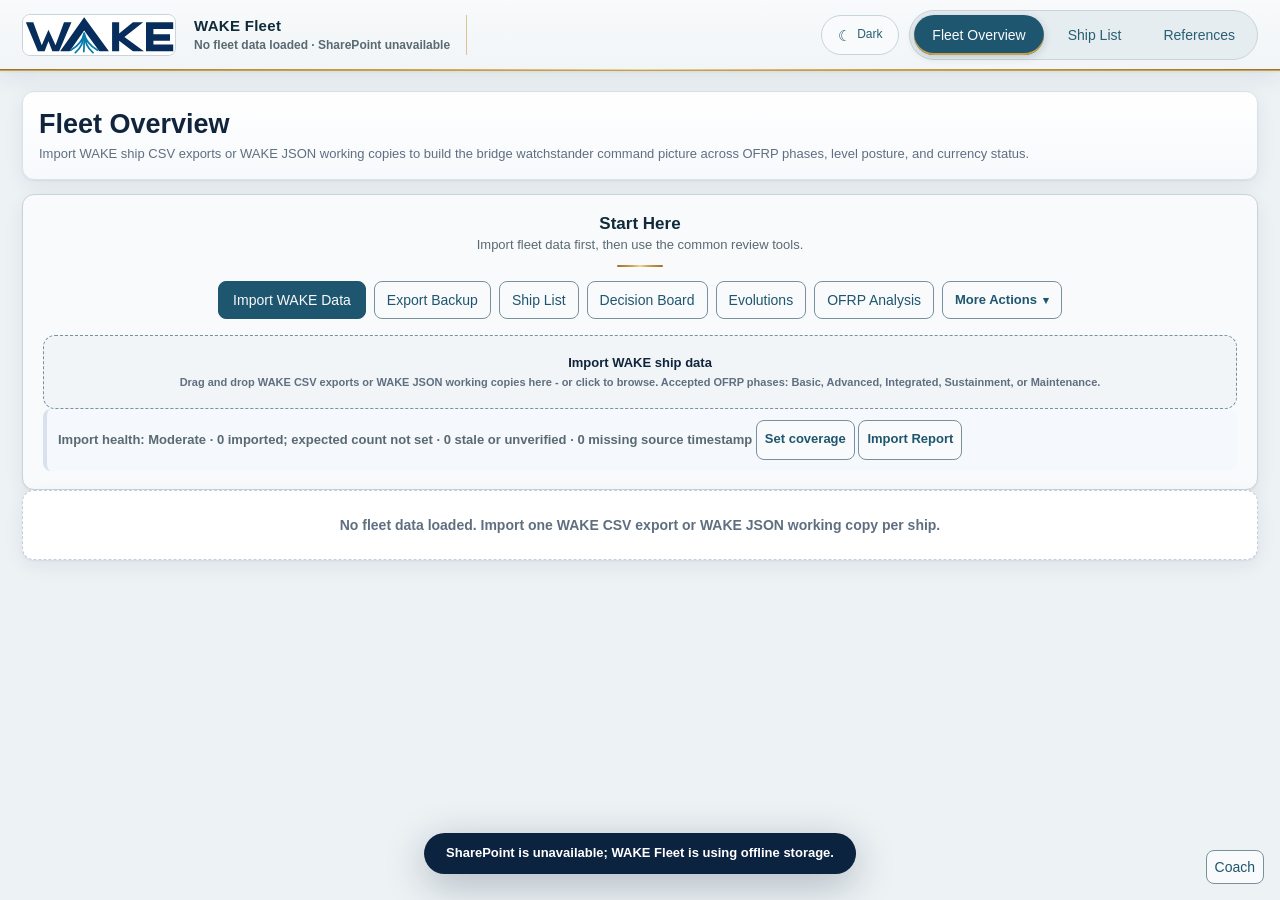
==== WAKE FLEET - Only Secure in FS Sharepoint-current.html @ c12f18a3 "Fix Fleet WAKE hours and SharePoint sync" ====
<!--WFC-MANIFEST:eyJ2ZXJzaW9uIjoxLCJwcm9qZWN0IjoiV0FLRSBGTEVFVCIsImdlbmVyYXRlZCI6IjIwMjYtMDctMjdUMTQ6NDg6MzguNTc1WiIsImluZGV4IjoiaW5kZXguaHRtbCIsImZpbGVzIjpbXX0=-->
<!-- Codex handoff save: 2026-07-27T16:16:59-04:00 -->
<!DOCTYPE html>
<html lang="en">
<head>
<meta charset="utf-8">
<meta name="viewport" content="width=device-width, initial-scale=1">
<title>WAKE Fleet Staff App</title>
<style>
:root {
  --navy:#003366;
  --navy-2:#0f3654;
  --sky:#e6f2ff;
  --line:#d8e2ec;
  --panel:#ffffff;
  --page:#f4f6f9;
  --text:#172033;
  --muted:#607086;
  --good:#2e7d32;
  --warn:#f9a825;
  --bad:#c62828;
  --blue:#2563eb;
  --teal:#0f766e;
  --orange:#ea580c;
  --purple:#6d28d9;
}
* { box-sizing:border-box; }
body {
  margin:0;
  min-height:100vh;
  font-family:"Segoe UI", Tahoma, Arial, sans-serif;
  background:var(--page);
  color:var(--text);
}
button, input, select { font:inherit; }
.app-shell { min-height:100vh; display:flex; flex-direction:column; }
.command-header {
  position:sticky;
  top:0;
  z-index:900;
  display:grid;
  grid-template-columns:auto minmax(320px,1fr) auto auto;
  gap:12px;
  align-items:center;
  padding:10px 14px;
  background:#fff;
  border-bottom:1px solid var(--line);
  box-shadow:0 4px 18px rgba(15,54,84,.08);
}
.header-brand {
  display:flex;
  align-items:center;
  gap:10px;
  min-width:210px;
}
.header-brand img { width:58px; height:58px; object-fit:contain; display:block; }
.header-brand h1 { margin:0; color:var(--navy-2); font-size:21px; letter-spacing:0; line-height:1; }
.header-brand p { margin:4px 0 0; color:#315b73; font-size:11px; font-weight:850; text-transform:uppercase; white-space:nowrap; }
.import-zone {
  margin:0;
  padding:9px 12px;
  border:2px dashed #78acc9;
  border-radius:8px;
  background:#f8fcff;
  text-align:left;
  color:#123a56;
  cursor:pointer;
  min-width:210px;
}
.import-zone.dragover { background:#e8f8ef; border-color:var(--good); color:var(--good); }
.import-zone strong { display:block; font-size:14px; }
.import-zone span { display:block; margin-top:3px; font-size:10px; color:var(--muted); line-height:1.25; }
#file-input, #backup-input { display:none; }
.header-actions { display:flex; align-items:center; gap:8px; justify-content:flex-end; }
.sidebar-actions { padding:0; display:flex; gap:8px; }
.btn {
  border:0;
  border-radius:6px;
  padding:9px 11px;
  font-weight:900;
  cursor:pointer;
  background:var(--blue);
  color:#fff;
  min-height:36px;
}
.btn:hover { filter:brightness(.94); }
.btn.secondary { background:#eef5ff; color:var(--navy); border:1px solid #b9cce0; }
.btn.warn { background:#facc15; color:#1f2937; }
.btn.danger { background:#dc2626; color:#fff; }
.more-actions { padding:0; position:relative; }
.more-actions summary {
  cursor:pointer;
  list-style:none;
  border:1px solid #cbd9e6;
  background:#fff;
  color:var(--navy);
  border-radius:7px;
  padding:9px 11px;
  font-size:12px;
  font-weight:900;
}
.more-actions summary::-webkit-details-marker { display:none; }
.more-actions summary::after { content:"+"; float:right; font-weight:900; }
.more-actions[open] summary::after { content:"-"; }
.more-actions-panel {
  position:absolute;
  right:0;
  top:calc(100% + 8px);
  min-width:230px;
  margin-top:0;
  display:grid;
  gap:7px;
  padding:10px;
  border:1px solid #dbe3ec;
  border-radius:8px;
  background:#fff;
  box-shadow:0 14px 32px rgba(15,54,84,.18);
}
.more-actions-panel button {
  border:1px solid #cbd9e6;
  background:#fff;
  color:var(--navy);
  border-radius:7px;
  padding:8px 10px;
  font-size:12px;
  font-weight:850;
  text-align:left;
  cursor:pointer;
}
.more-actions-panel button:hover { background:#f4f8fb; }
.more-actions-panel .danger-action {
  margin-top:7px;
  border-color:#fecaca;
  background:#fee2e2;
  color:#991b1b;
}
.nav {
  display:flex;
  align-items:center;
  gap:6px;
  overflow-x:auto;
  padding:2px;
}
.nav button {
  border:1px solid #cbd9e6;
  background:#fff;
  color:var(--navy);
  border-radius:999px;
  padding:8px 11px;
  text-align:center;
  font-weight:900;
  cursor:pointer;
  white-space:nowrap;
  font-size:12px;
}
.nav button.active { background:var(--navy); color:#fff; border-color:var(--navy); }
.header-status {
  min-width:210px;
  max-width:260px;
  border-left:1px solid var(--line);
  padding-left:12px;
  font-size:10px;
  color:var(--muted);
  line-height:1.25;
  font-weight:800;
}
.main { padding:18px; overflow:auto; width:100%; max-width:1680px; margin:0 auto; }
.topbar {
  display:flex;
  align-items:flex-start;
  justify-content:space-between;
  gap:14px;
  margin-bottom:14px;
}
.topbar h2 { margin:0; color:var(--navy); font-size:24px; }
.topbar p { margin:4px 0 0; color:var(--muted); font-size:13px; }
.toolbar { display:flex; gap:8px; flex-wrap:wrap; align-items:center; justify-content:flex-end; }
.toolbar input, .toolbar select, .filters input, .filters select {
  border:1px solid #cbd5e1;
  border-radius:6px;
  padding:8px 9px;
  background:#fff;
  min-height:36px;
}
.grid { display:grid; gap:14px; }
.cards { display:grid; grid-template-columns:repeat(4,minmax(160px,1fr)); gap:12px; }
.card {
  background:var(--panel);
  border:1px solid var(--line);
  border-radius:8px;
  box-shadow:0 2px 8px rgba(15,54,84,.06);
  padding:14px;
}
.metric { min-height:98px; border-top:4px solid var(--navy); }
.metric.good { border-top-color:var(--good); }
.metric.warn { border-top-color:var(--warn); }
.metric.bad { border-top-color:var(--bad); }
.metric.blue { border-top-color:var(--blue); }
.metric.teal { border-top-color:var(--teal); }
.metric.orange { border-top-color:var(--orange); }
.metric.purple { border-top-color:var(--purple); }
.metric h3 { margin:0; font-size:12px; color:var(--muted); text-transform:uppercase; letter-spacing:.02em; }
.metric .value { margin-top:8px; font-size:30px; line-height:1; font-weight:950; color:#152238; }
.metric .sub { margin-top:7px; font-size:12px; color:var(--muted); line-height:1.3; }
.home-command-ribbon {
  display:grid;
  grid-template-columns:repeat(6,minmax(145px,1fr));
  gap:9px;
  margin-bottom:14px;
}
.home-command-ribbon button {
  border:1px solid #cbd9e6;
  border-left:5px solid var(--blue);
  border-radius:8px;
  background:#fff;
  padding:10px;
  text-align:left;
  cursor:pointer;
  box-shadow:0 2px 8px rgba(15,54,84,.05);
}
.home-command-ribbon button:hover { background:#f6fbff; border-color:#9fc1dc; }
.home-command-ribbon strong { display:block; color:var(--navy); font-size:13px; }
.home-command-ribbon span { display:block; margin-top:4px; color:var(--muted); font-size:11px; font-weight:800; line-height:1.25; }
.leader-brief {
  display:grid;
  grid-template-columns:minmax(320px,1.1fr) minmax(320px,.9fr);
  gap:14px;
  margin-bottom:14px;
}
.leader-brief-main, .leader-callout {
  background:#fff;
  border:1px solid #cbd9e6;
  border-radius:8px;
  box-shadow:0 4px 16px rgba(15,54,84,.08);
  padding:15px;
}
.leader-brief-main h2 { margin:0; color:var(--navy); font-size:25px; }
.leader-brief-main p { margin:8px 0 0; color:#334155; font-size:14px; line-height:1.45; font-weight:750; }
.leader-brief-main .brief-kpis { margin-top:14px; }
.leader-callout h3 { margin:0 0 8px; color:var(--navy); font-size:17px; border-bottom:2px solid var(--navy); padding-bottom:7px; }
.leader-callout-list { display:grid; gap:8px; }
.leader-callout-item {
  border:1px solid #dbe6ef;
  border-left:5px solid var(--blue);
  border-radius:8px;
  background:#f8fafc;
  padding:9px;
}
.leader-callout-item.good { border-left-color:var(--good); background:#f7fff9; }
.leader-callout-item.warn { border-left-color:var(--warn); background:#fffdf3; }
.leader-callout-item.bad { border-left-color:var(--bad); background:#fff7f7; }
.leader-callout-item strong { display:block; color:#0f172a; font-size:12px; text-transform:uppercase; }
.leader-callout-item span { display:block; margin-top:3px; color:var(--muted); font-size:12px; font-weight:800; line-height:1.35; }
.metric-group-grid {
  display:grid;
  grid-template-columns:repeat(4,minmax(210px,1fr));
  gap:12px;
  margin-bottom:14px;
}
.metric-group {
  background:#fff;
  border:1px solid #cbd9e6;
  border-radius:8px;
  box-shadow:0 3px 12px rgba(15,54,84,.06);
  padding:12px;
}
.metric-group h3 { margin:0 0 10px; color:var(--navy); font-size:15px; border-bottom:2px solid #dbe6ef; padding-bottom:7px; }
.metric-group-list { display:grid; gap:7px; }
.metric-line {
  display:flex;
  justify-content:space-between;
  gap:10px;
  align-items:center;
  border-bottom:1px solid #eef2f7;
  padding-bottom:6px;
}
.metric-line:last-child { border-bottom:0; padding-bottom:0; }
.metric-line span { color:var(--muted); font-size:11px; font-weight:900; text-transform:uppercase; }
.metric-line strong { color:#172033; font-size:18px; white-space:nowrap; }
.action-board {
  display:grid;
  grid-template-columns:repeat(5,minmax(210px,1fr));
  gap:12px;
}
.action-panel {
  border:1px solid #d7e2ec;
  border-radius:8px;
  background:#fbfdff;
  padding:11px;
  min-height:210px;
}
.action-panel h4 { margin:0; color:var(--navy); font-size:14px; }
.action-panel p {
  margin:5px 0 10px;
  color:var(--muted);
  font-size:11px;
  line-height:1.35;
  font-weight:800;
}
.action-list { display:grid; gap:8px; }
.action-row {
  border:1px solid #dbe6ef;
  border-left:5px solid var(--blue);
  border-radius:8px;
  background:#fff;
  padding:8px;
}
.action-row.good { border-left-color:var(--good); background:#f7fff9; }
.action-row.warn { border-left-color:var(--warn); background:#fffdf3; }
.action-row.bad { border-left-color:var(--bad); background:#fff7f7; }
.action-row-head { display:flex; align-items:flex-start; justify-content:space-between; gap:8px; }
.action-row button, .primary-action-btn {
  border:0;
  background:transparent;
  color:var(--blue);
  padding:0;
  text-align:left;
  cursor:pointer;
  font-weight:950;
}
.action-row-label { display:block; color:#172033; font-size:11px; font-weight:950; text-transform:uppercase; }
.action-row-detail { display:block; margin-top:3px; color:var(--muted); font-size:11px; font-weight:800; line-height:1.35; }
.action-phase { color:#64748b; font-size:10px; font-weight:950; text-transform:uppercase; white-space:nowrap; }
.action-table .primary-action-cell { min-width:185px; }
.primary-action-btn { display:block; color:var(--navy); }
.primary-action-cell small { display:block; margin-top:3px; color:var(--muted); font-size:11px; font-weight:800; line-height:1.3; }
.phase-lane-grid {
  display:grid;
  grid-template-columns:repeat(5,minmax(210px,1fr));
  gap:12px;
}
.phase-lane-card {
  border:1px solid #d7e2ec;
  border-radius:8px;
  background:#fbfdff;
  padding:12px;
  min-height:230px;
}
.phase-lane-head { display:flex; justify-content:space-between; gap:10px; align-items:flex-start; border-bottom:2px solid #dbe6ef; padding-bottom:8px; margin-bottom:9px; }
.phase-lane-head h4 { margin:0; color:var(--navy); font-size:15px; }
.phase-lane-head span { color:var(--muted); font-size:11px; font-weight:950; text-transform:uppercase; white-space:nowrap; }
.phase-lane-metrics { display:grid; gap:6px; }
.phase-lane-ships { display:flex; flex-wrap:wrap; gap:6px; margin-top:10px; }
.phase-lane-ships button {
  border:1px solid #cbd9e6;
  border-radius:999px;
  background:#fff;
  color:var(--blue);
  padding:4px 8px;
  font-size:11px;
  font-weight:900;
  cursor:pointer;
}
.phase-open-btn,
.performance-phase-card button,
.attention-card button,
.phase-risk-head button,
.risk-chip {
  border:1px solid #bfd1e3;
  border-radius:7px;
  background:#fff;
  color:var(--blue);
  padding:7px 9px;
  font-size:11px;
  font-weight:950;
  cursor:pointer;
}
.phase-open-btn { width:100%; margin-top:10px; text-align:center; }
.phase-open-btn:hover,
.performance-phase-card button:hover,
.attention-card button:hover,
.phase-risk-head button:hover,
.risk-chip:hover { background:#f0f7ff; border-color:#9fc1dc; }
.pipeline-summary { display:flex; flex-wrap:wrap; gap:8px; margin-bottom:10px; }
.pipeline-chip {
  display:inline-flex;
  align-items:center;
  gap:6px;
  border:1px solid #cbd9e6;
  border-radius:999px;
  background:#f8fafc;
  color:#334155;
  padding:6px 9px;
  font-size:11px;
  font-weight:900;
}
.pipeline-chip strong { color:var(--navy); font-size:15px; }
.training-output-grid {
  display:grid;
  grid-template-columns:repeat(2,minmax(320px,1fr));
  gap:12px;
}
.production-panel {
  border:1px solid #d7e2ec;
  border-radius:8px;
  background:#fbfdff;
  padding:12px;
}
.production-panel.wide { grid-column:1 / -1; }
.production-panel h4 {
  margin:0 0 10px;
  color:var(--navy);
  font-size:15px;
  border-bottom:2px solid #dbe6ef;
  padding-bottom:7px;
}
.monthly-production-list { display:grid; gap:8px; }
.production-month-row {
  display:grid;
  grid-template-columns:minmax(90px,.28fr) 1fr;
  gap:10px;
  align-items:center;
  border:1px solid #e0e8f0;
  border-radius:8px;
  background:#fff;
  padding:8px;
}
.production-month-row strong { color:#172033; font-size:12px; }
.production-bars { display:grid; gap:5px; }
.production-bar-row {
  display:grid;
  grid-template-columns:86px 1fr 64px;
  gap:7px;
  align-items:center;
  color:#475569;
  font-size:11px;
  font-weight:850;
}
.production-bar-row b { text-align:right; color:#172033; font-size:11px; }
.production-bar-track {
  height:10px;
  border-radius:999px;
  background:#e7eef6;
  overflow:visible;
}
.production-bar-track i { display:block; height:100%; border-radius:999px; background:var(--blue); }
.production-bar-track i.teal { background:var(--teal); }
.production-bar-track i.green { background:var(--good); }
.watchstation-mix { display:grid; gap:10px; }
.station-bars { display:grid; gap:6px; }
.compact-table table { font-size:12px; }
.phase-output-bars { display:grid; gap:9px; }
.phase-output-row {
  display:grid;
  grid-template-columns:minmax(210px,.34fr) 1fr;
  gap:12px;
  align-items:center;
  border:1px solid #e0e8f0;
  border-radius:8px;
  background:#fff;
  padding:10px;
}
.phase-output-head strong { display:block; color:var(--navy); font-size:14px; }
.phase-output-head button {
  border:0;
  background:transparent;
  color:var(--blue);
  padding:0;
  font-size:14px;
  font-weight:950;
  text-align:left;
  cursor:pointer;
}
.phase-output-head span { display:block; margin-top:4px; color:var(--muted); font-size:11px; font-weight:850; }
.phase-output-metrics { display:grid; gap:6px; }
.yield-callout {
  display:inline-block;
  margin-top:7px;
  border:1px solid #fde68a;
  border-radius:999px;
  background:#fffbeb;
  color:#92400e;
  padding:4px 8px;
  font-size:11px;
  font-weight:950;
}
.yield-context {
  display:flex;
  flex-wrap:wrap;
  gap:8px;
  color:#475569;
  font-size:11px;
  font-weight:850;
}
.yield-context b { color:#172033; }
.fleet-attention-grid {
  display:grid;
  grid-template-columns:repeat(3,minmax(190px,1fr));
  gap:10px;
}
.attention-card {
  border:1px solid #d8e2ec;
  border-left:5px solid var(--blue);
  border-radius:8px;
  background:#fff;
  padding:11px;
  display:grid;
  gap:8px;
}
.attention-card.warn { border-left-color:var(--warn); background:#fffdf3; }
.attention-card.bad { border-left-color:var(--bad); background:#fff7f7; }
.attention-card.blue { border-left-color:var(--blue); background:#f8fbff; }
.attention-card strong { display:block; color:#172033; font-size:25px; line-height:1; }
.attention-card span { display:block; margin-top:3px; color:var(--navy); font-size:12px; font-weight:950; text-transform:uppercase; }
.attention-card p { margin:0; color:var(--muted); font-size:11px; line-height:1.35; font-weight:800; }
.dashboard-data-access .dashboard-access-grid {
  display:grid;
  grid-template-columns:repeat(5,minmax(150px,1fr));
  gap:9px;
}
.dashboard-access-grid button {
  border:1px solid #cbd9e6;
  border-radius:8px;
  background:#f8fafc;
  padding:10px;
  color:var(--navy);
  font-weight:950;
  cursor:pointer;
  text-align:left;
}
.dashboard-access-grid button:hover { background:#f0f7ff; border-color:#9fc1dc; }
.leader-grid { display:grid; grid-template-columns:1fr 1fr; gap:14px; margin-top:14px; }
.leader-note {
  margin:0 0 10px;
  color:var(--muted);
  font-size:12px;
  line-height:1.4;
  font-weight:800;
}
.ship-list-actions { display:flex; flex-wrap:wrap; gap:5px; min-width:180px; }
.ship-list-actions .mini-btn { padding:5px 7px; font-size:10px; }
.ship-list-table th, .ship-list-table td { white-space:nowrap; }
.ship-list-table td:first-child, .ship-list-table th:first-child { position:sticky; left:0; background:#fff; z-index:1; }
.ship-list-table th:first-child { background:#f8fafc; }
.level-count {
  display:inline-flex;
  min-width:28px;
  justify-content:center;
  border-radius:6px;
  padding:3px 6px;
  font-weight:950;
  color:#102033;
}
.section-title {
  display:flex;
  align-items:center;
  justify-content:space-between;
  gap:12px;
  margin-bottom:10px;
  border-bottom:2px solid var(--navy);
  padding-bottom:8px;
}
.section-title h3 { margin:0; color:var(--navy); font-size:17px; }
.section-title span { font-size:12px; color:var(--muted); font-weight:800; text-transform:uppercase; }
table { width:100%; border-collapse:collapse; font-size:13px; }
th, td { border:1px solid #dbe3ec; padding:8px; text-align:left; vertical-align:top; }
th { background:#f8fafc; color:#26384d; font-size:12px; cursor:pointer; user-select:none; }
tr:hover td { background:#f6fbff; }
.table-wrap { overflow:auto; max-width:100%; }
.ship-link {
  border:0;
  background:transparent;
  color:var(--blue);
  font-weight:900;
  padding:0;
  cursor:pointer;
  text-align:left;
}
.pill {
  display:inline-flex;
  align-items:center;
  justify-content:center;
  min-height:22px;
  border-radius:999px;
  padding:3px 8px;
  font-size:11px;
  font-weight:900;
  background:#edf2f7;
  color:#334155;
  white-space:nowrap;
}
.pill.good { background:#dcfce7; color:#166534; }
.pill.warn { background:#fef3c7; color:#92400e; }
.pill.bad { background:#fee2e2; color:#991b1b; }
.pill.blue { background:#dbeafe; color:#1d4ed8; }
.bars { display:grid; gap:8px; }
.bar-row { display:grid; grid-template-columns:150px 1fr 68px; gap:9px; align-items:center; font-size:12px; }
.bar-label { overflow:hidden; text-overflow:ellipsis; white-space:nowrap; font-weight:800; color:#334155; }
.bar-track { height:11px; background:#e7edf4; border-radius:999px; overflow:hidden; }
.bar-fill { height:100%; background:linear-gradient(90deg,#2563eb,#0f766e); border-radius:999px; }
.empty {
  background:#fff;
  border:1px dashed #bfd1e3;
  border-radius:8px;
  padding:24px;
  color:var(--muted);
  text-align:center;
  font-weight:800;
}
.filters { display:grid; grid-template-columns:repeat(6,minmax(130px,1fr)); gap:8px; margin-bottom:12px; }
.hidden { display:none !important; }
.import-log { display:grid; gap:8px; }
.import-item {
  border:1px solid #dbe3ec;
  border-left:5px solid var(--blue);
  border-radius:8px;
  background:#fff;
  padding:10px;
  font-size:12px;
}
.import-item.error { border-left-color:var(--bad); }
.import-item.warn { border-left-color:var(--warn); }
.import-item strong { display:block; color:#172033; font-size:13px; }
.import-item ul { margin:6px 0 0 18px; padding:0; color:#7a4f00; }
.split { display:grid; grid-template-columns:1.1fr .9fr; gap:14px; }
.dashboard-hero {
  background:linear-gradient(180deg,#ffffff 0%,#edf7fc 100%);
  border:1px solid #c9dbe8;
  border-radius:8px;
  padding:16px;
  box-shadow:0 4px 16px rgba(15,54,84,.08);
  margin-bottom:14px;
}
.dashboard-hero h2 { margin:0; color:var(--navy); font-size:27px; }
.dashboard-hero p { margin:5px 0 0; color:var(--muted); font-size:13px; line-height:1.35; }
.command-brief-grid { display:grid; grid-template-columns:1.2fr .8fr; gap:14px; margin-bottom:14px; }
.brief-panel {
  background:#fff;
  border:1px solid #cbd9e6;
  border-radius:8px;
  padding:15px;
  box-shadow:0 4px 16px rgba(15,54,84,.08);
}
.brief-panel h2, .brief-panel h3 { margin:0; color:var(--navy); }
.brief-panel h2 { font-size:28px; }
.brief-panel h3 { font-size:17px; }
.brief-panel p { margin:6px 0 0; color:var(--muted); font-size:13px; line-height:1.4; }
.brief-kpis { display:grid; grid-template-columns:repeat(4,minmax(110px,1fr)); gap:8px; margin-top:13px; }
.brief-kpi {
  border:1px solid #d8e2ec;
  border-radius:8px;
  background:#f8fafc;
  padding:10px;
  min-height:72px;
}
.brief-kpi strong { display:block; color:#142033; font-size:24px; line-height:1; }
.brief-kpi span { display:block; margin-top:6px; color:var(--muted); font-size:11px; font-weight:900; text-transform:uppercase; line-height:1.2; }
.brief-kpi.good { background:#f0fdf4; border-color:#bbf7d0; }
.brief-kpi.warn { background:#fffbeb; border-color:#fde68a; }
.brief-kpi.bad { background:#fff1f2; border-color:#fecdd3; }
.brief-action-list { display:grid; gap:8px; margin-top:12px; }
.brief-action {
  display:grid;
  grid-template-columns:auto 1fr;
  gap:9px;
  align-items:flex-start;
  border:1px solid #d8e2ec;
  border-left:5px solid var(--blue);
  border-radius:8px;
  padding:9px;
  background:#f8fafc;
}
.brief-action.bad { border-left-color:var(--bad); background:#fff7f7; }
.brief-action.warn { border-left-color:var(--warn); background:#fffdf3; }
.brief-action.good { border-left-color:var(--good); background:#f7fff9; }
.brief-action button { border:0; background:transparent; color:var(--blue); padding:0; font-weight:950; text-align:left; cursor:pointer; }
.brief-action span { display:block; color:#0f172a; font-size:12px; font-weight:900; }
.brief-action small { display:block; color:var(--muted); font-size:11px; font-weight:800; margin-top:2px; line-height:1.35; }
.signal-board-grid { display:grid; grid-template-columns:1fr 1fr; gap:14px; margin-top:14px; }
.signal-board-title {
  display:flex;
  align-items:center;
  justify-content:space-between;
  gap:10px;
  margin-bottom:10px;
  border-bottom:2px solid var(--navy);
  padding-bottom:7px;
}
.signal-board-title h3 { margin:0; color:var(--navy); font-size:17px; border:0; padding:0; }
.signal-board-title span { color:var(--muted); font-size:11px; font-weight:900; text-transform:uppercase; }
.performance-snapshot-grid, .ofrp-snapshot-grid { display:grid; grid-template-columns:repeat(4,minmax(150px,1fr)); gap:10px; }
.performance-link {
  margin-top:12px;
  border:0;
  border-radius:6px;
  padding:9px 12px;
  background:var(--navy);
  color:#fff;
  font-weight:950;
  cursor:pointer;
}
.performance-shell {
  background:#fff;
  border:1px solid #cbd9e6;
  border-radius:8px;
  box-shadow:0 4px 16px rgba(15,54,84,.08);
  padding:14px;
}
.performance-legend { display:flex; flex-wrap:wrap; gap:7px; margin-bottom:12px; }
.performance-legend span {
  display:inline-flex;
  align-items:center;
  gap:6px;
  border:1px solid #d8e2ec;
  border-radius:999px;
  padding:4px 8px;
  background:#f8fafc;
  color:#334155;
  font-size:11px;
  font-weight:900;
}
.phase-dot { width:12px; height:12px; border-radius:999px; border:1px solid rgba(15,54,84,.2); display:inline-block; }
.performance-plot {
  position:relative;
  height:560px;
  border:1px solid #cbd9e6;
  border-radius:8px;
  background:
    linear-gradient(90deg, transparent 49.8%, rgba(15,54,84,.16) 50%, transparent 50.2%),
    linear-gradient(0deg, transparent 49.8%, rgba(15,54,84,.16) 50%, transparent 50.2%),
    linear-gradient(180deg,#ffffff 0%,#f8fbff 100%);
  overflow:visible;
}
.performance-plot::before,
.performance-plot::after {
  position:absolute;
  color:rgba(51,65,85,.58);
  font-size:11px;
  font-weight:950;
  text-transform:uppercase;
  letter-spacing:.02em;
  pointer-events:none;
}
.performance-plot::before { content:"Higher Level 2+ Rate"; top:10px; left:14px; }
.performance-plot::after { content:"Higher Current Currency"; right:14px; bottom:10px; }
.performance-plot.phase-normalized::before { content:"Above Phase Level 2+ Rate"; }
.performance-plot.phase-normalized::after { content:"Above Phase Current Currency"; }
.performance-plot.phase-performance::before { content:"Higher Level 2+ Rate"; }
.performance-plot.phase-performance::after { content:"Higher Current Currency"; }
.fleet-ref-line {
  position:absolute;
  z-index:1;
  background:rgba(15,54,84,.32);
  pointer-events:none;
}
.fleet-ref-line.vertical { top:0; bottom:0; width:2px; transform:translateX(-1px); }
.fleet-ref-line.horizontal { left:0; right:0; height:2px; transform:translateY(1px); }
.fleet-ref-label {
  position:absolute;
  z-index:2;
  transform:translate(8px, -8px);
  border:1px solid #cbd9e6;
  border-radius:999px;
  background:rgba(255,255,255,.9);
  color:#334155;
  padding:4px 7px;
  font-size:10px;
  font-weight:950;
  pointer-events:none;
}
.performance-axis-label {
  margin-top:8px;
  display:flex;
  justify-content:space-between;
  gap:12px;
  color:var(--muted);
  font-size:11px;
  font-weight:900;
  text-transform:uppercase;
}
.quadrant-label {
  position:absolute;
  border-radius:999px;
  padding:5px 8px;
  background:rgba(255,255,255,.82);
  border:1px solid rgba(203,217,230,.9);
  color:#334155;
  font-size:11px;
  font-weight:950;
  pointer-events:none;
}
.quadrant-label.top-right { top:12px; right:14px; color:#166534; }
.quadrant-label.top-left { top:12px; left:14px; color:#0f766e; }
.quadrant-label.bottom-right { bottom:12px; right:14px; color:#92400e; }
.quadrant-label.bottom-left { bottom:12px; left:14px; color:#991b1b; }
.quadrant-label.center { top:50%; left:50%; transform:translate(-50%,-50%); color:#334155; }
.performance-point {
  position:absolute;
  transform:translate(-50%, 50%);
  border:2px solid #fff;
  border-radius:999px;
  box-shadow:0 9px 22px rgba(15,54,84,.24);
  color:#fff;
  font-size:10px;
  font-weight:950;
  display:flex;
  align-items:center;
  justify-content:center;
  text-align:center;
  cursor:pointer;
  line-height:1.05;
  padding:4px;
}
.performance-point.baseline-point { border-color:#111827; box-shadow:0 0 0 4px rgba(255,255,255,.82), 0 9px 22px rgba(15,54,84,.24); }
.performance-point:hover,
.performance-point:focus { z-index:20; outline:3px solid rgba(249,168,37,.7); outline-offset:3px; }
.performance-detail {
  display:none;
  position:absolute;
  left:50%;
  bottom:calc(100% + 8px);
  transform:translateX(-50%);
  min-width:260px;
  max-width:320px;
  background:#fff;
  color:#172033;
  border:1px solid #cbd9e6;
  border-radius:8px;
  box-shadow:0 14px 34px rgba(15,54,84,.22);
  padding:10px;
  text-align:left;
  z-index:30;
}
.performance-point:hover .performance-detail,
.performance-point:focus .performance-detail { display:block; }
.performance-detail strong { display:block; color:var(--navy); font-size:13px; margin-bottom:4px; }
.performance-detail span { display:block; color:#334155; font-size:11px; font-weight:850; margin-top:2px; }
.performance-detail .pill { margin-top:6px; }
.performance-phase-cards {
  display:grid;
  grid-template-columns:repeat(5,minmax(150px,1fr));
  gap:10px;
  margin-top:12px;
}
.performance-phase-card {
  border:1px solid #d8e2ec;
  border-radius:8px;
  background:#fbfdff;
  padding:10px;
}
.performance-phase-card h4 { margin:0 0 8px; color:var(--navy); font-size:14px; }
.phase-card-metrics { display:grid; gap:5px; margin-bottom:8px; }
.ofrp-impact-grid { display:grid; grid-template-columns:repeat(2,minmax(260px,1fr)); gap:12px; }
.phase-impact-panel {
  border:1px solid #d8e2ec;
  border-radius:8px;
  background:#fbfdff;
  padding:12px;
}
.phase-impact-panel h4 { margin:0 0 10px; color:var(--navy); font-size:14px; }
.phase-bar-list { display:grid; gap:8px; }
.phase-bar-row {
  display:grid;
  grid-template-columns:minmax(120px,.9fr) minmax(170px,1.5fr) minmax(68px,.35fr);
  gap:8px;
  align-items:center;
  color:#334155;
  font-size:12px;
  font-weight:850;
}
.phase-bar-row strong { color:#172033; }
.phase-bar-track {
  height:14px;
  border-radius:999px;
  background:#e8eef5;
  overflow:hidden;
  border:1px solid #d4dee9;
}
.phase-bar-fill { height:100%; border-radius:999px; background:var(--blue); min-width:4px; }
.phase-bar-fill.good { background:var(--good); }
.phase-bar-fill.warn { background:var(--warn); }
.phase-bar-fill.bad { background:var(--bad); }
.phase-dual-row {
  border:1px solid #dbe6ef;
  border-radius:8px;
  background:#fff;
  padding:9px;
  display:grid;
  gap:7px;
}
.phase-dual-row strong { color:#172033; font-size:12px; }
.phase-dual-metrics { display:grid; grid-template-columns:1fr 1fr; gap:8px; }
.phase-dual-metrics.phase-triple-metrics { grid-template-columns:repeat(3,1fr); }
.phase-dual-metrics span {
  border-radius:7px;
  background:#f1f5f9;
  padding:7px;
  color:#334155;
  font-size:11px;
  font-weight:900;
}
.phase-dual-metrics b { display:block; color:var(--navy); font-size:16px; margin-bottom:2px; }
.phase-mix-list { display:grid; gap:9px; }
.phase-mix-row strong { display:block; color:#172033; font-size:12px; margin-bottom:5px; }
.phase-mix-stack, .phase-posture-stack {
  display:flex;
  min-height:30px;
  overflow:hidden;
  border:1px solid #cbd9e6;
  border-radius:8px;
  background:#eef2f7;
}
.phase-mini-segment {
  min-width:0;
  display:flex;
  align-items:center;
  justify-content:center;
  border-right:1px solid rgba(15,54,84,.13);
  color:#102033;
  font-size:10px;
  font-weight:950;
  white-space:nowrap;
  overflow:hidden;
  padding:0 4px;
}
.phase-mini-segment:last-child { border-right:0; }
.phase-mini-segment.current { background:#bbf7d0; }
.phase-mini-segment.need { background:#fde68a; }
.phase-mini-segment.loss { background:#fecaca; }
.phase-risk-grid {
  display:grid;
  grid-template-columns:repeat(2,minmax(280px,1fr));
  gap:12px;
}
.phase-risk-card {
  border:1px solid #d8e2ec;
  border-radius:8px;
  background:#fbfdff;
  padding:12px;
  display:grid;
  gap:10px;
}
.phase-risk-head { display:flex; align-items:center; justify-content:space-between; gap:10px; border-bottom:2px solid #dbe6ef; padding-bottom:8px; }
.phase-risk-head h4 { margin:0; color:var(--navy); font-size:15px; }
.phase-delta-grid { display:grid; grid-template-columns:repeat(2,minmax(130px,1fr)); gap:7px; }
.phase-delta-item {
  border:1px solid #dbe6ef;
  border-radius:8px;
  background:#fff;
  padding:7px;
  color:#334155;
  font-size:11px;
  font-weight:900;
}
.phase-delta-item strong { display:block; color:#172033; font-size:12px; margin-bottom:2px; }
.phase-delta-item.good { border-left:4px solid var(--good); }
.phase-delta-item.warn { border-left:4px solid var(--warn); }
.phase-delta-item.bad { border-left:4px solid var(--bad); }
.phase-delta-item.blue { border-left:4px solid var(--blue); }
.spread-band { display:grid; gap:5px; }
.spread-band strong { color:#172033; font-size:12px; }
.spread-stack {
  display:flex;
  min-height:30px;
  border:1px solid #cbd9e6;
  border-radius:8px;
  overflow:hidden;
  background:#eef2f7;
}
.spread-segment {
  border:0;
  border-right:1px solid rgba(15,54,84,.13);
  color:#102033;
  font-size:10px;
  font-weight:950;
  cursor:pointer;
}
.spread-segment.good { background:#bbf7d0; }
.spread-segment.blue { background:#dbeafe; }
.spread-segment.warn { background:#fde68a; }
.spread-segment.base { background:#e2e8f0; }
.phase-risk-chips { display:grid; grid-template-columns:repeat(auto-fit,minmax(105px,1fr)); gap:7px; }
.risk-chip {
  display:grid;
  gap:2px;
  text-align:left;
  color:#172033;
  background:#fff;
}
.risk-chip strong { font-size:18px; line-height:1; }
.risk-chip span { font-size:10px; font-weight:950; text-transform:uppercase; }
.risk-chip small { color:var(--muted); font-size:10px; font-weight:800; }
.risk-chip.bad { border-left:4px solid var(--bad); }
.risk-chip.warn { border-left:4px solid var(--warn); }
.risk-chip.blue { border-left:4px solid var(--blue); }
.commander-summary-grid {
  display:grid;
  grid-template-columns:repeat(6,minmax(130px,1fr));
  gap:10px;
  margin-bottom:14px;
}
.commander-summary-card {
  border:1px solid #d8e2ec;
  border-left:5px solid var(--blue);
  border-radius:8px;
  background:#fff;
  padding:10px;
  text-align:left;
  cursor:pointer;
}
.commander-summary-card strong { display:block; color:#111827; font-size:24px; line-height:1; }
.commander-summary-card span { display:block; color:#334155; font-size:11px; font-weight:950; text-transform:uppercase; margin-top:5px; }
.commander-summary-card small { display:block; color:var(--muted); font-size:11px; font-weight:800; margin-top:4px; line-height:1.3; }
.commander-summary-card.good { border-left-color:var(--good); }
.commander-summary-card.warn { border-left-color:var(--warn); }
.commander-summary-card.bad { border-left-color:var(--bad); }
.commander-summary-card.blue { border-left-color:var(--blue); }
.commander-section-grid { display:grid; grid-template-columns:1fr 1fr; gap:14px; margin-top:14px; }
.commander-section {
  border:1px solid #cbd9e6;
  border-radius:8px;
  background:#fff;
  box-shadow:0 4px 16px rgba(15,54,84,.08);
  padding:14px;
}
.commander-section.wide { grid-column:1 / -1; }
.commander-section h3 { margin:0 0 4px; color:var(--navy); font-size:17px; }
.commander-section p { margin:0 0 10px; color:var(--muted); font-size:12px; font-weight:800; line-height:1.35; }
.risk-label {
  display:inline-flex;
  align-items:center;
  justify-content:center;
  border-radius:999px;
  padding:4px 8px;
  font-size:10px;
  font-weight:950;
  text-transform:uppercase;
  background:#e2e8f0;
  color:#334155;
}
.risk-label.healthy, .risk-label.strong { background:#dcfce7; color:#166534; }
.risk-label.watch, .risk-label.monitor { background:#dbeafe; color:#1d4ed8; }
.risk-label.at-risk, .risk-label.fragile { background:#fef3c7; color:#92400e; }
.risk-label.critical, .risk-label.command { background:#fee2e2; color:#991b1b; }
.driver-text { display:block; color:#475569; font-size:11px; font-weight:850; line-height:1.3; margin-top:3px; }
.phase-risk-card .table-wrap { margin-top:8px; }
.analytics-kpi-grid {
  display:grid;
  grid-template-columns:repeat(4,minmax(150px,1fr));
  gap:10px;
  margin-bottom:14px;
}
.analytics-kpi {
  border:1px solid #d8e2ec;
  border-left:5px solid var(--blue);
  border-radius:8px;
  background:#fff;
  padding:11px;
}
.analytics-kpi strong { display:block; color:#111827; font-size:25px; line-height:1; }
.analytics-kpi span { display:block; color:#334155; font-size:11px; font-weight:950; text-transform:uppercase; margin-top:6px; }
.analytics-kpi small { display:block; color:var(--muted); font-size:11px; font-weight:800; line-height:1.35; margin-top:5px; }
.analytics-kpi.good { border-left-color:var(--good); }
.analytics-kpi.warn { border-left-color:var(--warn); }
.analytics-kpi.bad { border-left-color:var(--bad); }
.analytics-kpi.blue { border-left-color:var(--blue); }
.analytics-kpi.purple { border-left-color:#9333ea; }
.analytics-grid {
  display:grid;
  grid-template-columns:1fr 1fr;
  gap:14px;
  margin-top:14px;
}
.analytics-grid > * { min-width:0; }
.analytics-panel {
  min-width:0;
  border:1px solid #cbd9e6;
  border-radius:8px;
  background:#fff;
  box-shadow:0 3px 12px rgba(15,54,84,.07);
  padding:14px;
}
.analytics-panel.wide { grid-column:1 / -1; }
.analytics-panel h3 { margin:0 0 5px; color:var(--navy); font-size:17px; }
.analytics-panel p { margin:0 0 10px; color:var(--muted); font-size:12px; font-weight:800; line-height:1.35; }
.risk-stack {
  display:flex;
  min-height:38px;
  border:1px solid #cbd9e6;
  border-radius:8px;
  overflow:hidden;
  background:#eef2f7;
  margin-bottom:10px;
}
.risk-stack button {
  border:0;
  border-right:1px solid rgba(15,54,84,.16);
  min-width:42px;
  color:#102033;
  font-size:10px;
  font-weight:950;
  cursor:pointer;
}
.risk-stack button:last-child { border-right:0; }
.band-healthy { background:#dcfce7; }
.band-monitor { background:#dbeafe; }
.band-watch { background:#fef3c7; }
.band-at-risk { background:#fed7aa; }
.band-critical { background:#fecaca; }
.band-card-grid, .category-card-grid, .phase-card-grid {
  display:grid;
  grid-template-columns:repeat(auto-fit,minmax(190px,1fr));
  gap:10px;
}
.band-card, .category-card, .phase-analytics-card {
  border:1px solid #d8e2ec;
  border-radius:8px;
  background:#fbfdff;
  padding:11px;
  display:grid;
  gap:7px;
}
.band-card button, .category-card button, .phase-analytics-card button { justify-self:start; }
.band-card-head, .category-card-head, .phase-card-head {
  display:flex;
  align-items:center;
  justify-content:space-between;
  gap:8px;
}
.band-card-head strong, .category-card-head strong, .phase-card-head strong { color:var(--navy); font-size:14px; }
.band-card .big, .category-card .big, .phase-analytics-card .big { color:#111827; font-size:24px; font-weight:950; line-height:1; }
.band-meaning, .band-action {
  margin:6px 0 0;
  color:#475569;
  font-size:11px;
  font-weight:800;
  line-height:1.35;
}
.band-action strong { color:#172033; }
.mini-stat-grid {
  display:grid;
  grid-template-columns:repeat(2,minmax(95px,1fr));
  gap:7px;
}
.mini-stat {
  border:1px solid #e2e8f0;
  border-radius:7px;
  background:#fff;
  padding:7px;
}
.mini-stat span { display:block; color:#64748b; font-size:10px; font-weight:950; text-transform:uppercase; }
.mini-stat strong { display:block; color:#172033; font-size:14px; margin-top:2px; }
.plain-explain {
  border-left:4px solid var(--blue);
  background:#f8fafc;
  border-radius:8px;
  padding:11px;
  color:#334155;
  font-size:13px;
  font-weight:850;
  line-height:1.45;
}
.recommendation-list { display:grid; gap:8px; }
.recommendation-item {
  border:1px solid #d8e2ec;
  border-left:4px solid var(--blue);
  border-radius:8px;
  background:#fff;
  padding:9px;
  color:#334155;
  font-size:12px;
  font-weight:850;
}
.recommendation-item strong { display:block; color:#172033; font-size:13px; margin-bottom:2px; }
.drilldown-list { display:grid; gap:9px; }
.drilldown-row {
  border:1px solid #d8e2ec;
  border-radius:8px;
  background:#fff;
  padding:10px;
  display:grid;
  grid-template-columns:minmax(160px,.7fr) 1fr auto;
  gap:10px;
  align-items:center;
}
.drilldown-row strong { color:#172033; }
.drilldown-row span { color:#334155; font-size:12px; font-weight:850; line-height:1.35; }
.dashboard-command-grid { display:grid; grid-template-columns:1.05fr .95fr; gap:14px; margin-top:14px; }
.command-panel {
  background:#fff;
  border:1px solid #cbd9e6;
  border-radius:8px;
  padding:14px;
  box-shadow:0 3px 12px rgba(15,54,84,.07);
}
.command-panel h3 { margin:0 0 10px; color:var(--navy); font-size:17px; border-bottom:2px solid var(--navy); padding-bottom:7px; }
.fleet-level-panel { margin-top:14px; }
.fleet-level-panel .level-heat-grid { grid-template-columns:repeat(5,minmax(130px,1fr)); }
.phase-level-graph { display:grid; gap:12px; }
.level-legend { display:flex; flex-wrap:wrap; gap:7px; margin-bottom:10px; }
.level-legend span {
  display:inline-flex;
  align-items:center;
  gap:6px;
  border:1px solid #d8e2ec;
  border-radius:999px;
  padding:4px 8px;
  background:#f8fafc;
  color:#334155;
  font-size:11px;
  font-weight:900;
}
.legend-swatch { width:14px; height:14px; border-radius:4px; border:1px solid rgba(15,54,84,.15); display:inline-block; }
.phase-level-group {
  border:1px solid #d8e2ec;
  border-radius:8px;
  background:#fbfdff;
  padding:10px;
}
.phase-level-head {
  display:flex;
  justify-content:space-between;
  gap:12px;
  align-items:center;
  padding-bottom:8px;
  margin-bottom:8px;
  border-bottom:1px solid #dbe6ef;
}
.phase-level-head strong { color:var(--navy); font-size:15px; }
.phase-level-head span { color:var(--muted); font-size:11px; font-weight:900; text-transform:uppercase; }
.phase-level-rows { display:grid; gap:8px; }
.phase-level-row {
  display:grid;
  grid-template-columns:minmax(190px,.85fr) minmax(300px,2fr) minmax(230px,.8fr);
  gap:10px;
  align-items:center;
}
.phase-level-row.aggregate { grid-template-columns:minmax(320px,1.5fr) minmax(220px,.8fr) auto; }
.phase-level-ship button {
  border:0;
  background:transparent;
  color:var(--blue);
  padding:0;
  font-weight:950;
  cursor:pointer;
  text-align:left;
}
.phase-level-ship span { display:block; margin-top:3px; color:var(--muted); font-size:11px; font-weight:800; }
.phase-stack {
  display:flex;
  height:36px;
  overflow:hidden;
  border:1px solid #cbd9e6;
  border-radius:8px;
  background:#eef2f7;
}
.phase-segment {
  min-width:0;
  display:flex;
  align-items:center;
  justify-content:center;
  border-right:1px solid rgba(15,54,84,.14);
  color:#102033;
  font-size:11px;
  font-weight:950;
  white-space:nowrap;
  overflow:hidden;
}
.phase-segment:last-child { border-right:0; }
.phase-level-total { color:#334155; font-size:12px; font-weight:900; text-align:right; }
.phase-level-stats {
  display:grid;
  grid-template-columns:repeat(2,minmax(90px,1fr));
  gap:6px;
}
.phase-level-stats span {
  border:1px solid #dbe6ef;
  border-radius:7px;
  background:#fff;
  padding:6px;
  color:var(--muted);
  font-size:10px;
  font-weight:900;
  text-transform:uppercase;
}
.phase-level-stats strong { display:block; margin-top:2px; color:#172033; font-size:13px; text-transform:none; }
.ofrp-matrix { width:100%; border-collapse:collapse; margin-top:2px; font-size:12px; }
.ofrp-matrix th, .ofrp-matrix td { padding:8px; border:1px solid #dbe3ec; text-align:center; }
.ofrp-matrix th:first-child, .ofrp-matrix td:first-child { text-align:left; font-weight:900; }
.ofrp-matrix th { background:#f8fafc; color:#25364a; }
.fleet-signal-grid { display:grid; grid-template-columns:repeat(2,minmax(220px,1fr)); gap:10px; }
.signal-card {
  border:1px solid #d7e2ec;
  border-left:6px solid var(--blue);
  border-radius:8px;
  padding:11px;
  background:#fff;
  min-height:126px;
}
.signal-card.good { border-left-color:var(--good); background:#f7fff9; }
.signal-card.warn { border-left-color:var(--warn); background:#fffdf3; }
.signal-card.bad { border-left-color:var(--bad); background:#fff7f7; }
.signal-card h4 { margin:0; color:#1f2937; font-size:13px; text-transform:uppercase; letter-spacing:.02em; }
.signal-card button { margin-top:8px; border:0; background:transparent; color:var(--blue); font-size:18px; font-weight:950; padding:0; cursor:pointer; text-align:left; }
.signal-card p { margin:7px 0 0; color:var(--muted); font-size:12px; line-height:1.35; font-weight:800; }
.signal-card .signal-score { display:inline-flex; margin-top:8px; border-radius:999px; padding:3px 8px; background:#edf2f7; color:#172033; font-size:11px; font-weight:950; }
.status-pill {
  display:inline-flex;
  align-items:center;
  justify-content:center;
  border-radius:999px;
  padding:4px 9px;
  font-size:11px;
  font-weight:950;
  border:1px solid #cbd5e1;
  background:#f8fafc;
  color:#334155;
  white-space:nowrap;
}
.status-leading { background:#dcfce7; border-color:#86efac; color:#166534; }
.status-on-track { background:#dbeafe; border-color:#93c5fd; color:#1d4ed8; }
.status-watch { background:#fef3c7; border-color:#fde68a; color:#92400e; }
.status-at-risk { background:#fee2e2; border-color:#fecaca; color:#991b1b; }
.score-badge {
  display:inline-flex;
  align-items:center;
  justify-content:center;
  min-width:46px;
  height:34px;
  border-radius:8px;
  background:#102033;
  color:#fff;
  font-size:18px;
  font-weight:950;
}
.chip-list { display:flex; gap:6px; flex-wrap:wrap; }
.insight-chip {
  display:inline-flex;
  align-items:center;
  border-radius:999px;
  padding:5px 8px;
  font-size:11px;
  font-weight:900;
  border:1px solid #d8e2ec;
  background:#f8fafc;
  color:#334155;
}
.insight-chip.good { background:#f0fdf4; border-color:#bbf7d0; color:#166534; }
.insight-chip.warn { background:#fffbeb; border-color:#fde68a; color:#92400e; }
.insight-chip.bad { background:#fff1f2; border-color:#fecdd3; color:#991b1b; }
.ship-insight-grid { display:grid; grid-template-columns:1fr 1fr; gap:10px; margin-top:12px; }
.ship-insight-panel {
  border:1px solid #d8e2ec;
  border-radius:8px;
  padding:10px;
  background:#f8fafc;
}
.ship-insight-panel strong { display:block; color:#172033; font-size:12px; text-transform:uppercase; margin-bottom:7px; }
.flag-note {
  margin-top:8px;
  padding:8px 10px;
  border-radius:8px;
  background:#f8fafc;
  border:1px solid #d8e2ec;
  color:#334155;
  font-size:12px;
  font-weight:850;
}
.heatmap-controls { display:grid; grid-template-columns:repeat(4,minmax(160px,1fr)); gap:8px; margin-bottom:12px; }
.heatmap-controls select {
  border:1px solid #cbd5e1;
  border-radius:6px;
  padding:8px 9px;
  background:#fff;
  min-height:36px;
}
.compact-heat-list { display:grid; gap:8px; }
.compact-heat-row {
  display:grid;
  grid-template-columns:minmax(230px,1.05fr) minmax(130px,.45fr) minmax(280px,1fr) minmax(270px,1fr) minmax(260px,1fr) auto;
  gap:9px;
  align-items:center;
  background:#fff;
  border:1px solid #d8e2ec;
  border-left:5px solid var(--navy);
  border-radius:8px;
  padding:9px;
}
.compact-ship-name button { border:0; background:transparent; color:var(--blue); padding:0; font-weight:950; cursor:pointer; text-align:left; }
.compact-ship-name span { display:block; margin-top:3px; color:var(--muted); font-size:11px; font-weight:800; }
.compact-status-stack { display:grid; gap:5px; justify-items:start; }
.compact-status-stack small { color:var(--muted); font-size:11px; font-weight:900; }
.mini-level-map { display:grid; grid-template-columns:repeat(5,1fr); gap:4px; }
.mini-level-cell {
  min-height:42px;
  border-radius:6px;
  border:1px solid rgba(15,54,84,.12);
  padding:5px;
  text-align:center;
  font-size:10px;
  font-weight:950;
  color:#142033;
}
.mini-level-cell strong { display:block; font-size:15px; line-height:1; margin-top:3px; }
.compact-risk { display:grid; grid-template-columns:repeat(4,1fr); gap:5px; }
.compact-risk span {
  border:1px solid #d8e2ec;
  border-radius:6px;
  padding:5px;
  min-height:42px;
  font-size:10px;
  font-weight:950;
  text-align:center;
  color:#334155;
  background:#f8fafc;
}
.compact-risk span.good { background:#f0fdf4; border-color:#bbf7d0; }
.compact-risk span.warn { background:#fffbeb; border-color:#fde68a; }
.compact-risk span.bad { background:#fff1f2; border-color:#fecdd3; }
.compact-risk span.blue { background:#eff6ff; border-color:#bfdbfe; }
.compact-risk strong { display:block; font-size:15px; line-height:1; color:#111827; }
.compact-actions { display:flex; flex-wrap:wrap; justify-content:flex-end; gap:5px; min-width:150px; }
.ship-card-list { display:grid; gap:14px; margin-top:14px; }
.ship-heat-card {
  background:#fff;
  border:1px solid #cbd9e6;
  border-left:6px solid var(--navy);
  border-radius:8px;
  padding:14px;
  box-shadow:0 4px 14px rgba(15,54,84,.08);
}
.ship-heat-head {
  display:flex;
  justify-content:space-between;
  align-items:flex-start;
  gap:12px;
  border-bottom:1px solid #dbe6ef;
  padding-bottom:10px;
  margin-bottom:12px;
}
.ship-heat-head h3 { margin:0; color:var(--navy); font-size:20px; }
.ship-heat-head p { margin:4px 0 0; color:var(--muted); font-size:12px; font-weight:800; }
.ship-quick-actions { display:flex; gap:7px; flex-wrap:wrap; justify-content:flex-end; }
.mini-btn {
  border:1px solid #bfd1e3;
  background:#f8fbff;
  color:var(--navy);
  border-radius:6px;
  padding:6px 8px;
  font-size:11px;
  font-weight:900;
  cursor:pointer;
}
.mini-btn:hover { background:#e8f2ff; border-color:var(--navy); }
.level-heat-grid { display:grid; grid-template-columns:repeat(5,minmax(110px,1fr)); gap:9px; }
.heat-cell {
  min-height:96px;
  border:1px solid #d6e2ec;
  border-radius:8px;
  padding:10px;
  color:#102033;
  position:relative;
  overflow:hidden;
}
.heat-cell strong { display:block; font-size:12px; text-transform:uppercase; letter-spacing:.03em; }
.heat-cell .heat-value { display:block; margin-top:8px; font-size:30px; line-height:1; font-weight:950; }
.heat-cell .heat-sub { display:block; margin-top:7px; font-size:11px; font-weight:800; color:rgba(15,32,51,.72); }
.heat-blank { background:#f1f5f9; color:#334155; }
.heat-l0 { background:#eff6ff; }
.heat-l1 { background:#dbeafe; }
.heat-l2 { background:#bfdbfe; }
.heat-l3 { background:#93c5fd; }
.ship-risk-strip { display:grid; grid-template-columns:repeat(5,minmax(130px,1fr)); gap:8px; margin-top:12px; }
.risk-box {
  border:1px solid #d8e2ec;
  border-radius:8px;
  padding:9px;
  background:#f8fafc;
  min-height:70px;
}
.risk-box strong { display:block; font-size:22px; color:#152238; line-height:1; }
.risk-box span { display:block; margin-top:6px; color:var(--muted); font-size:11px; font-weight:900; text-transform:uppercase; line-height:1.25; }
.risk-box.bad { background:#fff1f2; border-color:#fecdd3; }
.risk-box.warn { background:#fffbeb; border-color:#fde68a; }
.risk-box.good { background:#f0fdf4; border-color:#bbf7d0; }
.risk-box.blue { background:#eff6ff; border-color:#bfdbfe; }
.history-note { margin-top:9px; color:var(--muted); font-size:12px; font-weight:800; }
.modal-overlay {
  display:none;
  position:fixed;
  inset:0;
  z-index:2000;
  background:rgba(15,23,42,.62);
  align-items:center;
  justify-content:center;
  padding:18px;
}
.modal-overlay.show { display:flex; }
.modal-content {
  background:#fff;
  border-radius:8px;
  width:min(1280px,96vw);
  max-height:88vh;
  overflow:auto;
  box-shadow:0 20px 60px rgba(0,0,0,.34);
  border:1px solid #d7e2ec;
  padding:16px;
}
.modal-head {
  display:flex;
  justify-content:space-between;
  align-items:flex-start;
  gap:12px;
  border-bottom:2px solid var(--navy);
  padding-bottom:9px;
  margin-bottom:12px;
}
.modal-head h2 { margin:0; color:var(--navy); font-size:21px; }
.modal-head p { margin:4px 0 0; color:var(--muted); font-size:12px; font-weight:800; }
.modal-close {
  border:0;
  background:#eef2f7;
  color:#1f2937;
  border-radius:6px;
  padding:7px 10px;
  font-weight:950;
  cursor:pointer;
}
.startup-overlay {
  position:fixed;
  inset:0;
  z-index:3000;
  display:flex;
  align-items:center;
  justify-content:center;
  background:linear-gradient(180deg,#eaf7fd 0%,#6faac8 52%,#123a56 100%);
  overflow:hidden;
}
.startup-overlay.hide { opacity:0; visibility:hidden; transition:opacity .45s ease, visibility .45s ease; }
.startup-overlay::after {
  content:"";
  position:absolute;
  left:-12%;
  right:-12%;
  bottom:14%;
  height:18%;
  background:linear-gradient(90deg,transparent 0%,rgba(255,255,255,.18) 32%,rgba(255,255,255,.52) 50%,rgba(255,255,255,.18) 68%,transparent 100%);
  transform:skewY(-5deg);
}
.startup-card {
  position:relative;
  z-index:1;
  text-align:center;
  color:#fff;
  animation:startupPop .75s ease both;
  padding:18px;
  width:min(760px,94vw);
}
.startup-card img { width:min(360px,70vw); max-height:240px; object-fit:contain; filter:drop-shadow(0 18px 34px rgba(15,54,84,.34)); }
.startup-title { margin-top:8px; font-size:42px; font-weight:950; letter-spacing:.08em; text-transform:uppercase; text-shadow:0 2px 16px rgba(15,54,84,.32); }
.startup-subtitle { margin-top:8px; font-size:14px; font-weight:900; letter-spacing:.12em; text-transform:uppercase; color:rgba(255,255,255,.92); }
.startup-copy { margin:14px auto 0; max-width:620px; color:rgba(255,255,255,.9); font-size:13px; line-height:1.4; font-weight:800; }
.startup-actions { display:flex; justify-content:center; gap:10px; flex-wrap:wrap; margin-top:18px; }
.startup-actions button {
  border:1px solid rgba(255,255,255,.32);
  border-radius:8px;
  padding:10px 14px;
  min-width:170px;
  font-weight:950;
  cursor:pointer;
  box-shadow:0 10px 24px rgba(15,54,84,.2);
}
.startup-actions .primary { background:#fff; color:var(--navy); }
.startup-actions .secondary { background:rgba(0,51,102,.72); color:#fff; }
@keyframes startupPop { from { opacity:0; transform:scale(.92) translateY(8px); } to { opacity:1; transform:scale(1) translateY(0); } }
.walkthrough-coach {
  display:none;
  position:fixed;
  z-index:2500;
  width:min(360px,calc(100vw - 28px));
  background:#fff;
  border:2px solid var(--navy);
  border-radius:8px;
  box-shadow:0 18px 44px rgba(0,0,0,.24);
  padding:12px;
}
.walkthrough-coach.open { display:block; }
.walkthrough-coach-header { display:flex; justify-content:space-between; gap:10px; border-bottom:1px solid #dbe6ef; padding-bottom:8px; }
.walkthrough-coach-kicker { color:var(--muted); font-size:11px; font-weight:950; text-transform:uppercase; }
.walkthrough-coach h3 { margin:3px 0 0; color:var(--navy); font-size:17px; }
.walkthrough-coach-category { display:inline-block; margin-top:4px; font-size:11px; color:#075985; font-weight:900; }
.walkthrough-coach-close { border:0; background:#eef2f7; border-radius:6px; padding:5px 8px; font-weight:950; cursor:pointer; height:30px; }
.walkthrough-coach-body { padding-top:9px; }
.walkthrough-coach-section { margin-bottom:8px; }
.walkthrough-coach-section strong { display:block; color:#1f2937; font-size:11px; text-transform:uppercase; }
.walkthrough-coach-section p { margin:3px 0 0; color:#44566c; font-size:12px; line-height:1.35; }
.walkthrough-coach-tip { background:#f8fafc; border-left:4px solid var(--warn); padding:8px; font-size:12px; font-weight:800; color:#475569; border-radius:6px; }
.walkthrough-coach-launch { width:100%; margin-top:8px; border:0; background:var(--blue); color:#fff; border-radius:6px; padding:8px; font-weight:950; cursor:pointer; }
.walkthrough-coach-progress-track { height:7px; background:#e2e8f0; border-radius:999px; overflow:hidden; margin-bottom:9px; }
.walkthrough-coach-progress-bar { display:block; height:100%; width:0%; background:linear-gradient(90deg,var(--blue),var(--teal)); }
.walkthrough-coach-footer { display:flex; justify-content:space-between; align-items:center; gap:8px; margin-top:10px; }
.walkthrough-coach-progress { font-size:11px; font-weight:950; color:var(--muted); }
.walkthrough-coach-actions { display:flex; gap:6px; }
.walkthrough-coach-actions button, .walkthrough-tab {
  border:1px solid #bfd1e3;
  background:#fff;
  color:var(--navy);
  border-radius:6px;
  padding:6px 8px;
  font-size:11px;
  font-weight:950;
  cursor:pointer;
}
.walkthrough-coach-actions button.primary { background:var(--navy); color:#fff; border-color:var(--navy); }
.walkthrough-coach-actions button:disabled { opacity:.45; cursor:not-allowed; }
.walkthrough-tab {
  position:fixed;
  right:16px;
  bottom:16px;
  z-index:2400;
  display:block;
  background:var(--navy);
  color:#fff;
  border-color:var(--navy);
  box-shadow:0 10px 24px rgba(0,0,0,.18);
}
.walkthrough-target-highlight { outline:3px solid rgba(249,168,37,.72); outline-offset:4px; }
.toast {
  position:fixed;
  right:18px;
  bottom:18px;
  background:#0f172a;
  color:#fff;
  padding:11px 14px;
  border-radius:8px;
  box-shadow:0 10px 30px rgba(0,0,0,.22);
  opacity:0;
  transform:translateY(12px);
  transition:.18s ease;
  pointer-events:none;
  z-index:1000;
  font-size:13px;
  font-weight:800;
}
.toast.show { opacity:1; transform:translateY(0); }
@media (max-width:1100px) {
  .command-header { grid-template-columns:1fr; align-items:stretch; }
  .header-brand { min-width:0; }
  .header-actions { justify-content:flex-start; }
  .header-status { max-width:none; min-width:0; border-left:0; border-top:1px solid var(--line); padding:8px 0 0; }
  .nav { order:5; }
  .cards { grid-template-columns:repeat(2,minmax(150px,1fr)); }
  .home-command-ribbon { grid-template-columns:repeat(3,minmax(150px,1fr)); }
  .action-board { grid-template-columns:repeat(2,minmax(220px,1fr)); }
  .phase-lane-grid { grid-template-columns:repeat(2,minmax(220px,1fr)); }
  .training-output-grid { grid-template-columns:1fr; }
  .fleet-attention-grid { grid-template-columns:repeat(2,minmax(190px,1fr)); }
  .performance-phase-cards { grid-template-columns:repeat(2,minmax(180px,1fr)); }
  .phase-risk-grid { grid-template-columns:1fr; }
  .dashboard-data-access .dashboard-access-grid { grid-template-columns:repeat(2,minmax(150px,1fr)); }
  .leader-brief { grid-template-columns:1fr; }
  .metric-group-grid { grid-template-columns:repeat(2,minmax(210px,1fr)); }
  .leader-grid { grid-template-columns:1fr; }
  .filters { grid-template-columns:repeat(2,minmax(130px,1fr)); }
  .split { grid-template-columns:1fr; }
  .command-brief-grid, .signal-board-grid { grid-template-columns:1fr; }
  .brief-kpis { grid-template-columns:repeat(2,minmax(130px,1fr)); }
  .performance-snapshot-grid, .ofrp-snapshot-grid { grid-template-columns:repeat(2,minmax(130px,1fr)); }
  .ofrp-impact-grid { grid-template-columns:1fr; }
  .heatmap-controls { grid-template-columns:repeat(2,minmax(150px,1fr)); }
  .dashboard-command-grid { grid-template-columns:1fr; }
  .fleet-signal-grid { grid-template-columns:1fr; }
  .compact-heat-row { grid-template-columns:1fr; }
  .phase-level-row { grid-template-columns:1fr; }
  .phase-level-total { text-align:left; }
  .compact-actions { justify-content:flex-start; }
  .level-heat-grid, .fleet-level-panel .level-heat-grid { grid-template-columns:repeat(2,minmax(120px,1fr)); }
  .ship-risk-strip { grid-template-columns:repeat(2,minmax(130px,1fr)); }
}
@media (max-width:640px) {
  .cards, .filters { grid-template-columns:1fr; }
  .home-command-ribbon, .metric-group-grid, .action-board, .phase-lane-grid, .training-output-grid, .fleet-attention-grid, .performance-phase-cards, .phase-risk-grid, .dashboard-data-access .dashboard-access-grid { grid-template-columns:1fr; }
  .production-month-row, .production-bar-row, .phase-output-row { grid-template-columns:1fr; }
  .production-bar-row b { text-align:left; }
  .command-header { padding:9px; }
  .import-zone { min-width:0; }
  .header-actions { flex-wrap:wrap; }
  .more-actions-panel { left:0; right:auto; min-width:min(260px,calc(100vw - 24px)); }
  .topbar { flex-direction:column; }
  .toolbar { justify-content:flex-start; }
  .brand img { width:78px; height:78px; }
  .brief-kpis, .performance-snapshot-grid, .ofrp-snapshot-grid, .heatmap-controls, .ship-insight-grid { grid-template-columns:1fr; }
  .performance-plot { height:460px; }
  .phase-bar-row { grid-template-columns:1fr; }
  .phase-dual-metrics, .phase-level-stats { grid-template-columns:1fr; }
  .commander-summary-grid, .commander-section-grid, .phase-risk-grid, .analytics-kpi-grid, .drilldown-row { grid-template-columns:1fr; }
  .analytics-grid { grid-template-columns:minmax(0,1fr); }
  .commander-section.wide { grid-column:auto; }
  .analytics-panel.wide { grid-column:auto; }
  .phase-risk-chips { grid-template-columns:1fr 1fr; }
  .compact-risk { grid-template-columns:1fr; }
  .startup-title { font-size:31px; }
  .level-heat-grid, .fleet-level-panel .level-heat-grid, .ship-risk-strip { grid-template-columns:1fr; }
  .ship-heat-head { flex-direction:column; }
  .ship-quick-actions { justify-content:flex-start; }
}

/* ============================================================
   WAKE Admin visual alignment for the fleet-level staff app.
   Keeps the WAKE Fleet information architecture intact while
   sharing the same surface, typography, button, and theme system.
   ============================================================ */
:root {
  --navy-950:#081a30;
  --navy-900:#0c2340;
  --navy-800:#123054;
  --navy-700:#1a4370;
  --navy-600:#235a90;
  --wake-blue:#2f81c4;
  --wake-blue-soft:#e3eef8;
  --navy:#123054;
  --navy-2:#0c2340;
  --sky:#e3eef8;
  --line:#d9e2ec;
  --panel:#ffffff;
  --page:#eef2f7;
  --text:#1d2936;
  --muted:#5f6f81;
  --good:#2e7d32;
  --warn:#b07a10;
  --bad:#b3261e;
  --blue:#235a90;
  --teal:#0f766e;
  --orange:#c96b1a;
  --purple:#6d28d9;
  --surface:#ffffff;
  --surface-2:#f7f9fc;
  --surface-3:#eef3f9;
  --border:#d9e2ec;
  --border-strong:#c2cfdd;
  --text-muted:#5f6f81;
  --text-soft:#8494a6;
  --red:#b3261e;
  --red-bg:#fdecea;
  --red-border:#f2b8b5;
  --amber:#b07a10;
  --amber-bg:#fff7e0;
  --amber-border:#ecd28a;
  --green:#2e7d32;
  --green-bg:#e9f5ea;
  --green-border:#b7dcb9;
  --info:#0d5c8f;
  --info-bg:#e8f3fb;
  --info-border:#b3d6ee;
  --radius:12px;
  --radius-sm:8px;
  --radius-pill:999px;
  --shadow-card:0 1px 2px rgba(12,35,64,.06), 0 6px 20px rgba(12,35,64,.07);
  --shadow-pop:0 10px 40px rgba(8,26,48,.28);
  --font:-apple-system,BlinkMacSystemFont,"Segoe UI",Roboto,"Helvetica Neue",Arial,sans-serif;
}

html { color-scheme:light; }
body {
  font-family:var(--font);
  font-size:14px;
  line-height:1.45;
  background:
    radial-gradient(1100px 500px at 85% -220px, rgba(47,129,196,.12), transparent 60%),
    var(--page);
  color:var(--text);
}
button, input, select, textarea { font:inherit; }
button:focus-visible, input:focus-visible, select:focus-visible, textarea:focus-visible {
  outline:2px solid var(--wake-blue);
  outline-offset:2px;
}

.app-shell {
  min-height:100vh;
  display:block;
}
.command-header {
  position:sticky;
  top:0;
  z-index:900;
  display:grid;
  grid-template-columns:auto minmax(260px,1fr) auto;
  grid-template-areas:
    "brand import actions"
    "brand status actions";
  gap:8px 14px;
  align-items:center;
  padding:10px 22px;
  background:linear-gradient(180deg,#fff,#fbfdff);
  border-bottom:1px solid var(--border);
  box-shadow:0 2px 14px rgba(12,35,64,.06);
}
.header-brand {
  grid-area:brand;
  min-width:0;
  display:flex;
  align-items:center;
  gap:12px;
}
.header-brand img {
  width:auto;
  height:40px;
  object-fit:contain;
  display:block;
}
.header-brand h1 {
  margin:0;
  color:var(--navy-900);
  font-size:15px;
  line-height:1.15;
  font-weight:800;
  letter-spacing:.02em;
}
.header-brand p {
  margin:2px 0 0;
  color:var(--text-muted);
  font-size:12px;
  line-height:1.2;
  font-weight:600;
  text-transform:none;
  white-space:nowrap;
}
.import-zone {
  grid-area:import;
  min-width:0;
  margin:0;
  padding:8px 12px;
  border:1px solid var(--border);
  border-radius:var(--radius-sm);
  background:var(--surface-2);
  color:var(--navy-800);
  box-shadow:none;
  cursor:pointer;
  transition:background 140ms ease, border-color 140ms ease, box-shadow 140ms ease;
}
.import-zone:hover,
.import-zone.dragover {
  background:var(--wake-blue-soft);
  border-color:var(--navy-600);
  color:var(--navy-800);
  box-shadow:0 0 0 3px rgba(47,129,196,.12);
}
.import-zone strong {
  display:block;
  font-size:12px;
  line-height:1.15;
  color:var(--navy-900);
  font-weight:800;
}
.import-zone span {
  display:block;
  margin-top:2px;
  font-size:11px;
  line-height:1.25;
  color:var(--text-muted);
  font-weight:600;
}
.nav {
  display:flex;
  align-items:center;
  gap:6px;
  overflow-x:auto;
  padding:4px;
  background:var(--surface-3);
  border:1px solid var(--border);
  border-radius:var(--radius-pill);
  scrollbar-width:thin;
}
.nav button {
  appearance:none;
  border:0;
  background:transparent;
  color:var(--navy-800);
  border-radius:var(--radius-pill);
  padding:8px 13px;
  text-align:center;
  font-weight:700;
  cursor:pointer;
  white-space:nowrap;
  font-size:12.5px;
  transition:background 140ms ease, color 140ms ease, box-shadow 140ms ease;
}
.nav button:hover { background:rgba(47,129,196,.12); }
.nav button.active {
  background:var(--navy-800);
  color:#fff;
  border-color:var(--navy-800);
  box-shadow:0 2px 8px rgba(12,35,64,.25);
}
.header-actions {
  grid-area:actions;
  display:flex;
  align-items:center;
  justify-content:flex-end;
  gap:8px;
}
.header-status {
  grid-area:status;
  min-width:0;
  max-width:none;
  border-left:0;
  padding:0;
  color:var(--text-muted);
  font-size:11px;
  line-height:1.25;
  font-weight:650;
  white-space:nowrap;
  overflow:hidden;
  text-overflow:ellipsis;
}

.btn,
.walkthrough-coach-launch,
.phase-open-btn,
.performance-link,
.primary-action-btn,
.quick-btn,
.mini-btn,
.ship-quick-actions button,
.dashboard-access-card,
.home-command-ribbon button,
.more-actions-panel button,
.walkthrough-coach-actions button,
.walkthrough-tab,
.modal-close {
  border-radius:var(--radius-sm);
}
.btn {
  appearance:none;
  display:inline-flex;
  align-items:center;
  justify-content:center;
  gap:6px;
  border:1px solid transparent;
  min-height:36px;
  padding:9px 14px;
  color:#fff;
  background:var(--navy-800);
  font-size:13px;
  font-weight:700;
  cursor:pointer;
  transition:filter 120ms ease, transform 120ms ease, box-shadow 120ms ease;
}
.btn:hover { filter:brightness(1.08); }
.btn:active { transform:translateY(1px); }
.btn.secondary,
.more-actions summary,
.theme-toggle,
.walkthrough-coach-actions button,
.walkthrough-tab {
  border:1px solid var(--border-strong);
  background:var(--surface);
  color:var(--navy-800);
  font-size:13px;
  font-weight:700;
  box-shadow:none;
}
.btn.secondary:hover,
.more-actions summary:hover,
.theme-toggle:hover,
.walkthrough-coach-actions button:hover,
.walkthrough-tab:hover {
  background:var(--surface-3);
  border-color:var(--navy-600);
}
.theme-toggle {
  appearance:none;
  display:inline-flex;
  align-items:center;
  justify-content:center;
  min-width:58px;
  height:38px;
  padding:0 12px;
  border-radius:var(--radius-sm);
  cursor:pointer;
  flex:0 0 auto;
}
.more-actions { position:relative; }
.more-actions summary {
  list-style:none;
  border-radius:var(--radius-sm);
  padding:9px 12px;
  cursor:pointer;
}
.more-actions-panel {
  border:1px solid var(--border);
  border-radius:var(--radius-sm);
  background:var(--surface);
  box-shadow:var(--shadow-pop);
}
.more-actions-panel button {
  border:1px solid var(--border);
  background:var(--surface);
  color:var(--navy-800);
  font-weight:700;
}
.more-actions-panel button:hover { background:var(--surface-3); }
.more-actions-panel .danger-action {
  border-color:var(--red-border);
  background:var(--red-bg);
  color:var(--red);
}

.main {
  width:100%;
  max-width:1400px;
  margin:0 auto;
  padding:20px 22px 80px;
  overflow:visible;
}
.topbar {
  margin-bottom:16px;
  padding:0;
  align-items:flex-start;
}
.topbar h2 {
  margin:0;
  color:var(--navy-900);
  font-size:24px;
  line-height:1.2;
  font-weight:850;
}
.topbar p {
  margin:5px 0 0;
  color:var(--text-muted);
  font-size:13px;
}
.toolbar input,
.toolbar select,
.filters input,
.filters select,
.heatmap-controls select,
#ship-select {
  min-height:36px;
  border:1px solid var(--border-strong);
  border-radius:var(--radius-sm);
  background:var(--surface);
  color:var(--text);
  padding:8px 10px;
}

.card,
.metric-group,
.leader-brief-main,
.leader-callout,
.analytics-panel,
.brief-panel,
.signal-card,
.phase-lane-card,
.phase-risk-card,
.phase-level-group,
.ship-heat-card,
.fleet-level-panel,
.dashboard-hero,
.dashboard-access-card,
.import-item,
.commander-section,
.action-card,
.leader-card,
.modal-content,
.walkthrough-coach {
  background:var(--surface);
  border:1px solid var(--border);
  border-radius:var(--radius);
  box-shadow:var(--shadow-card);
}
.card,
.analytics-panel,
.brief-panel,
.metric-group,
.leader-brief-main,
.leader-callout,
.phase-lane-card,
.phase-risk-card,
.phase-level-group,
.ship-heat-card,
.fleet-level-panel,
.commander-section,
.action-card,
.leader-card {
  padding:16px 18px;
}
.card h2,
.card h3,
.metric-group h3,
.analytics-panel h3,
.brief-panel h2,
.brief-panel h3,
.leader-brief-main h2,
.leader-callout h3,
.section-title h3,
.modal-head h2,
.dashboard-hero h2,
.phase-lane-head h4 {
  color:var(--navy-900);
}
.analytics-panel p,
.brief-panel p,
.leader-brief-main p,
.leader-callout-item span,
.dashboard-hero p,
.phase-lane-head span,
.metric .sub,
.metric-line span,
.empty {
  color:var(--text-muted);
}
.section-title {
  border-bottom:1px solid var(--border);
}
.metric {
  min-height:98px;
  border-top:0;
  border-left:5px solid var(--navy-800);
}
.metric.good { border-left-color:var(--green); }
.metric.warn { border-left-color:var(--amber); }
.metric.bad { border-left-color:var(--red); }
.metric.blue { border-left-color:var(--blue); }
.metric.teal { border-left-color:var(--teal); }
.metric.orange { border-left-color:var(--orange); }
.metric.purple { border-left-color:var(--purple); }
.metric h3 {
  color:var(--text-muted);
  font-size:11px;
  font-weight:800;
  text-transform:uppercase;
  letter-spacing:.05em;
}
.metric .value,
.metric-line strong,
.brief-kpi strong,
.mini-stat strong,
.analytics-kpi strong {
  color:var(--text);
}
.home-command-ribbon button,
.dashboard-access-card {
  border:1px solid var(--border);
  border-left:5px solid var(--blue);
  background:var(--surface);
  box-shadow:var(--shadow-card);
}
.home-command-ribbon button:hover,
.dashboard-access-card:hover {
  background:var(--surface-3);
  border-color:var(--navy-600);
}
.home-command-ribbon strong,
.dashboard-access-card strong { color:var(--navy-900); }
.home-command-ribbon span,
.dashboard-access-card span { color:var(--text-muted); }
.home-command-ribbon {
  grid-template-columns:repeat(auto-fit,minmax(175px,1fr));
}

table {
  width:100%;
  border-collapse:collapse;
  font-size:13px;
}
th,
td {
  border:0;
  border-bottom:1px solid var(--surface-3);
  padding:9px 10px;
  text-align:left;
  vertical-align:middle;
}
th {
  background:var(--surface-2);
  color:var(--text-muted);
  font-size:11px;
  font-weight:800;
  text-transform:uppercase;
  letter-spacing:.05em;
  cursor:pointer;
  user-select:none;
}
tbody tr:hover td,
tr:hover td { background:#fafcfe; }
.table-wrap {
  border:1px solid var(--border);
  border-radius:var(--radius-sm);
  overflow:auto;
  max-width:100%;
  background:var(--surface);
}
.table-wrap table { border:0; }
.ship-link {
  color:var(--navy-600);
  font-weight:800;
}
.pill,
.status-pill,
.pipeline-chip,
.insight-chip,
.risk-label {
  border-radius:var(--radius-pill);
  border:1px solid var(--border);
  background:var(--surface-3);
  color:var(--navy-800);
}
.pill.good,
.status-leading,
.status-on-track { background:var(--green-bg); color:var(--green); border-color:var(--green-border); }
.pill.warn,
.status-watch { background:var(--amber-bg); color:var(--amber); border-color:var(--amber-border); }
.pill.bad,
.status-at-risk { background:var(--red-bg); color:var(--red); border-color:var(--red-border); }
.pill.blue { background:var(--info-bg); color:var(--info); border-color:var(--info-border); }
.empty {
  border:1px dashed var(--border-strong);
  background:var(--surface);
  border-radius:var(--radius);
  box-shadow:var(--shadow-card);
}
.dashboard-hero {
  background:linear-gradient(180deg,var(--surface),var(--surface-2));
}
.roster-workspace-card { padding:20px; }
.roster-workspace-head {
  display:flex;
  align-items:flex-start;
  justify-content:space-between;
  gap:14px;
  margin-bottom:6px;
}
.roster-workspace-head p {
  color:var(--text-muted);
  font-size:13px;
  margin:0;
}
.admin-roster-tools {
  display:flex;
  gap:10px;
  align-items:center;
  flex-wrap:wrap;
  margin:12px 0 16px;
}
.admin-roster-tools input[type="search"] {
  flex:1 1 260px;
  min-width:200px;
}
.admin-roster-count {
  margin-left:auto;
  font-size:12px;
  font-weight:800;
  color:var(--text-muted);
  letter-spacing:.04em;
  text-transform:uppercase;
}
.admin-roster-reset {
  appearance:none;
  border:1px solid var(--border-strong);
  background:var(--surface);
  color:var(--navy-800);
  border-radius:var(--radius-sm);
  font:inherit;
  font-size:12.5px;
  font-weight:700;
  padding:8px 12px;
  cursor:pointer;
}
.admin-roster-reset:hover { background:var(--surface-3); }
.fleet-ship-list-card {
  margin-bottom:18px;
}
.fleet-ship-roster-list {
  list-style:none;
  margin:0;
  padding:0;
  display:grid;
  grid-template-columns:repeat(auto-fill,minmax(330px,1fr));
  gap:10px;
}
.fleet-roster-ship-card {
  background:var(--surface);
  border:1px solid var(--border);
  border-radius:var(--radius);
  padding:14px;
  display:grid;
  grid-template-columns:minmax(0,1fr);
  gap:12px;
  align-items:stretch;
  box-shadow:none;
  transition:border-color 130ms ease, box-shadow 130ms ease, transform 130ms ease;
}
.fleet-roster-ship-card:hover {
  border-color:var(--wake-blue);
  box-shadow:var(--shadow-card);
  transform:translateY(-1px);
}
.fleet-roster-main {
  display:grid;
  gap:10px;
  min-width:0;
}
.fleet-roster-title .ship-link {
  display:block;
  max-width:100%;
  border:0;
  background:transparent;
  padding:0;
  text-align:left;
  cursor:pointer;
}
.fleet-roster-levels {
  display:flex;
  gap:6px;
  flex-wrap:wrap;
}
.fleet-roster-levels .level-count::before {
  content:"L";
  font-weight:800;
  opacity:.76;
  margin-right:2px;
}
.fleet-roster-metrics {
  display:grid;
  grid-template-columns:repeat(3,minmax(0,1fr));
  gap:7px;
}
.fleet-roster-chip {
  display:flex;
  flex-direction:column;
  gap:2px;
  min-height:54px;
  border:1px solid var(--border);
  border-radius:var(--radius-sm);
  background:var(--surface-2);
  color:var(--text-muted);
  padding:8px 9px;
  font-size:10px;
  font-weight:800;
  letter-spacing:.04em;
  text-transform:uppercase;
}
.fleet-roster-chip strong {
  color:var(--text);
  font-size:14px;
  line-height:1.15;
  letter-spacing:0;
  text-transform:none;
}
.fleet-roster-chip.good { background:var(--green-bg); border-color:var(--green-border); color:var(--green); }
.fleet-roster-chip.warn { background:var(--amber-bg); border-color:var(--amber-border); color:var(--amber); }
.fleet-roster-chip.bad { background:var(--red-bg); border-color:var(--red-border); color:var(--red); }
.fleet-roster-chip.blue { background:var(--info-bg); border-color:var(--info-border); color:var(--info); }
.fleet-roster-side {
  display:grid;
  gap:10px;
  border-top:1px solid var(--border);
  padding-top:10px;
}
.fleet-roster-concern {
  display:grid;
  gap:5px;
}
.fleet-roster-concern small {
  color:var(--text-muted);
  font-size:11.5px;
  line-height:1.3;
}
.fleet-roster-side .ship-list-actions {
  display:flex;
  flex-wrap:wrap;
  gap:6px;
}

.startup-overlay {
  background:linear-gradient(180deg,#04101f 0%,#081c33 46%,#0d2b47 78%,#123a5c 100%);
  color:#fff;
  pointer-events:none;
}
.startup-overlay.wake-show { animation:wakeOverlayFade 3.15s ease forwards; }
.startup-overlay::before {
  content:"";
  position:absolute;
  top:50%;
  left:50%;
  width:min(940px,128vw);
  height:clamp(220px,34vh,380px);
  background:
    radial-gradient(circle at 86% 50%, rgba(255,255,255,.95) 0 4%, rgba(190,230,255,.48) 10%, transparent 17%),
    linear-gradient(90deg, transparent 0%, rgba(115,190,235,.08) 18%, rgba(190,230,255,.55) 62%, rgba(255,255,255,.94) 86%, transparent 100%);
  clip-path:polygon(0% 12%,88% 50%,0% 88%,8% 70%,64% 50%,8% 30%);
  filter:blur(7px);
  opacity:0;
  transform:translate(-165%,-50%);
  animation:wakeTrailSweep 1.35s cubic-bezier(.33,.65,.4,1) forwards;
}
.startup-overlay::after {
  left:50%;
  right:auto;
  bottom:auto;
  top:50%;
  width:min(940px,128vw);
  height:clamp(220px,34vh,380px);
  background:
    radial-gradient(circle at 86% 50%, rgba(255,255,255,.95) 0 4%, rgba(190,230,255,.48) 10%, transparent 17%),
    linear-gradient(90deg, transparent 0%, rgba(115,190,235,.08) 18%, rgba(190,230,255,.55) 62%, rgba(255,255,255,.94) 86%, transparent 100%);
  clip-path:polygon(0% 12%,88% 50%,0% 88%,8% 70%,64% 50%,8% 30%);
  filter:blur(7px);
  opacity:.85;
  transform:translate(-170%,-50%);
  animation:wakeFoamStreaks 1.48s ease-out .08s forwards;
}
.startup-card {
  z-index:2;
  display:flex;
  flex-direction:column;
  align-items:center;
  gap:10px;
  width:min(760px,92vw);
  opacity:0;
  transform:scale(.98) translateY(8px);
  animation:wakeLogoReveal 1.85s ease-in-out .88s forwards;
}
.startup-card img {
  width:min(560px,82vw);
  max-height:min(190px,30vh);
  height:auto;
  object-fit:contain;
  mix-blend-mode:screen;
  filter:invert(1) hue-rotate(180deg) saturate(1.18) brightness(1.08) drop-shadow(0 16px 32px rgba(0,0,0,.42));
}
.startup-title {
  margin:0;
  font-size:clamp(18px,3vw,28px);
  font-weight:950;
  letter-spacing:.12em;
  text-transform:uppercase;
  color:rgba(248,252,255,.98);
  text-shadow:0 2px 12px rgba(2,20,38,.6);
}
.startup-subtitle {
  margin:0;
  font-size:clamp(15px,2.2vw,21px);
  font-weight:900;
  letter-spacing:.02em;
  color:rgba(248,252,255,.97);
  text-shadow:0 2px 12px rgba(2,20,38,.6);
}
.startup-tagline {
  font-size:clamp(11px,1.4vw,13px);
  font-weight:700;
  letter-spacing:.14em;
  text-transform:uppercase;
  color:rgba(170,210,240,.85);
}
@keyframes wakeTrailSweep {
  0% { transform:translate(-165%,-50%); opacity:0; }
  10% { opacity:1; }
  82% { opacity:1; }
  100% { transform:translate(66%,-50%); opacity:.08; }
}
@keyframes wakeFoamStreaks {
  0% { transform:translate(-170%,-50%); opacity:0; }
  12% { opacity:1; }
  84% { opacity:.9; }
  100% { transform:translate(70%,-50%); opacity:0; }
}
@keyframes wakeLogoReveal {
  0% { opacity:0; transform:scale(.98) translateY(8px); }
  30% { opacity:1; transform:scale(1) translateY(0); }
  74% { opacity:1; transform:scale(1) translateY(0); }
  100% { opacity:0; transform:scale(1.01) translateY(-4px); }
}
@keyframes wakeOverlayFade {
  0% { opacity:1; }
  86% { opacity:1; }
  100% { opacity:0; visibility:hidden; }
}
@media (prefers-reduced-motion:reduce) {
  .startup-overlay.wake-show { animation:wakeOverlayFade 1.55s ease forwards; }
  .startup-overlay::before,
  .startup-overlay::after { display:none; animation:none; }
  .startup-card {
    transform:none;
    animation:wakeLogoFadeOnly 1.4s ease .1s forwards;
  }
  @keyframes wakeLogoFadeOnly {
    0% { opacity:0; }
    35% { opacity:1; }
    72% { opacity:1; }
    100% { opacity:0; }
  }
}

.modal-overlay {
  background:rgba(8,26,48,.55);
  backdrop-filter:blur(3px);
  z-index:2000;
  padding:4vh 18px;
}
.modal-content {
  width:min(1150px,96vw);
  max-height:90vh;
  overflow:auto;
  padding:22px 24px;
}
.modal-head {
  border-bottom:1px solid var(--border);
}
.modal-close {
  border:1px solid var(--border-strong);
  background:var(--surface-3);
  color:var(--navy-800);
  font-weight:800;
}
.modal-close:hover {
  background:var(--red-bg);
  color:var(--red);
}
.walkthrough-coach {
  border-color:var(--border);
  box-shadow:var(--shadow-pop);
}
.walkthrough-coach-header {
  border-bottom:1px solid var(--border);
}
.walkthrough-coach h3 { color:var(--navy-900); }
.walkthrough-coach-section strong { color:var(--text); }
.walkthrough-coach-section p { color:var(--text-muted); }
.walkthrough-coach-tip {
  background:var(--surface-2);
  border-left-color:var(--amber);
  color:var(--text-muted);
}
.walkthrough-coach-launch {
  background:var(--navy-800);
}
.toast {
  left:50%;
  right:auto;
  bottom:26px;
  transform:translateX(-50%) translateY(20px);
  z-index:3500;
  background:var(--navy-900);
  border-radius:var(--radius-pill);
  padding:11px 22px;
  box-shadow:var(--shadow-pop);
  font-weight:700;
}
.toast.show {
  opacity:1;
  transform:translateX(-50%) translateY(0);
}

:root[data-theme="dark"] {
  color-scheme:dark;
  --bg:#0a1220;
  --page:#0a1220;
  --surface:#141e2c;
  --surface-2:#192534;
  --surface-3:#203042;
  --panel:#141e2c;
  --line:#2a3a4e;
  --border:#2a3a4e;
  --border-strong:#3d5269;
  --text:#d7e2ee;
  --muted:#97a9bc;
  --text-muted:#97a9bc;
  --text-soft:#74869a;
  --navy:#b7d3ee;
  --navy-2:#e3edf8;
  --sky:#1d3a52;
  --wake-blue-soft:#17324a;
  --red:#d64545;
  --red-bg:#3b1613;
  --red-border:#7a2e28;
  --warn:#e3b341;
  --amber:#e3b341;
  --amber-bg:#382a08;
  --amber-border:#7a5c17;
  --good:#3e9556;
  --green:#3e9556;
  --green-bg:#12301a;
  --green-border:#2a5c36;
  --info:#6db3e8;
  --info-bg:#122c42;
  --info-border:#27567c;
  --shadow-card:0 1px 2px rgba(0,0,0,.3), 0 6px 20px rgba(0,0,0,.32);
  --shadow-pop:0 10px 40px rgba(0,0,0,.6);
}
[data-theme="dark"] body {
  background:
    radial-gradient(1100px 500px at 85% -220px, rgba(47,129,196,.1), transparent 60%),
    var(--page);
}
[data-theme="dark"] .command-header {
  background:linear-gradient(180deg,#131e2d,#101a28);
  border-bottom-color:var(--border);
  box-shadow:0 2px 14px rgba(0,0,0,.4);
}
[data-theme="dark"] .header-brand img {
  background:#f2f7fc;
  border-radius:8px;
  padding:3px 8px;
}
[data-theme="dark"] .header-brand h1,
[data-theme="dark"] .topbar h2,
[data-theme="dark"] .card h2,
[data-theme="dark"] .card h3,
[data-theme="dark"] .metric-group h3,
[data-theme="dark"] .analytics-panel h3,
[data-theme="dark"] .brief-panel h2,
[data-theme="dark"] .brief-panel h3,
[data-theme="dark"] .leader-brief-main h2,
[data-theme="dark"] .leader-callout h3,
[data-theme="dark"] .section-title h3,
[data-theme="dark"] .modal-head h2,
[data-theme="dark"] .dashboard-hero h2,
[data-theme="dark"] .phase-lane-head h4,
[data-theme="dark"] .home-command-ribbon strong,
[data-theme="dark"] .dashboard-access-card strong {
  color:#e3edf8;
}
[data-theme="dark"] .nav button,
[data-theme="dark"] .btn.secondary,
[data-theme="dark"] .more-actions summary,
[data-theme="dark"] .theme-toggle,
[data-theme="dark"] .walkthrough-coach-actions button,
[data-theme="dark"] .walkthrough-tab,
[data-theme="dark"] .ship-link {
  color:#cfe0f2;
}
[data-theme="dark"] .nav button:hover,
[data-theme="dark"] .btn.secondary:hover,
[data-theme="dark"] .more-actions summary:hover,
[data-theme="dark"] .theme-toggle:hover,
[data-theme="dark"] tbody tr:hover td,
[data-theme="dark"] tr:hover td {
  background:#1a2636;
}
[data-theme="dark"] .nav button.active,
[data-theme="dark"] .btn,
[data-theme="dark"] .walkthrough-coach-launch {
  background:#2b4c74;
  color:#fff;
}
[data-theme="dark"] th {
  background:#192534;
  color:#97a9bc;
}
[data-theme="dark"] .metric .value,
[data-theme="dark"] .metric-line strong,
[data-theme="dark"] .brief-kpi strong,
[data-theme="dark"] .mini-stat strong,
[data-theme="dark"] .analytics-kpi strong,
[data-theme="dark"] .import-item strong,
[data-theme="dark"] .walkthrough-coach-section strong {
  color:#e3edf8;
}
[data-theme="dark"] .bar-track,
[data-theme="dark"] .walkthrough-coach-progress-track {
  background:#26384c;
}
[data-theme="dark"] .phase-impact-panel,
[data-theme="dark"] .phase-dual-row {
  background:var(--surface-2);
  border-color:var(--border);
}
[data-theme="dark"] .phase-impact-panel h4,
[data-theme="dark"] .phase-dual-row strong,
[data-theme="dark"] .phase-mix-row strong,
[data-theme="dark"] .phase-dual-metrics b {
  color:var(--text-strong);
}
[data-theme="dark"] .phase-dual-metrics span {
  background:var(--surface-3);
  color:var(--text);
}
[data-theme="dark"] .phase-mix-stack,
[data-theme="dark"] .phase-posture-stack {
  background:#1a293a;
  border-color:var(--border-strong);
}
[data-theme="dark"] .phase-mini-segment { color:#eef6ff; }
[data-theme="dark"] .phase-mini-segment.current { background:#17603b; color:#e5fff0; }
[data-theme="dark"] .phase-mini-segment.need { background:#6b4a10; color:#fff3c4; }
[data-theme="dark"] .phase-mini-segment.loss { background:#712d35; color:#ffe5e8; }
[data-theme="dark"] .production-month-row {
  background:var(--surface-2);
  border-color:var(--border);
}
[data-theme="dark"] .production-month-row strong { color:var(--text-strong); }
[data-theme="dark"] .production-bar-track { background:#26384c; }
[data-theme="dark"] .modal-close {
  background:var(--surface-3);
  color:#cfe0f2;
}
[data-theme="dark"] .toast { background:#07111f; }
[data-theme="dark"] .card,
[data-theme="dark"] .analytics-panel,
[data-theme="dark"] .brief-panel,
[data-theme="dark"] .metric-group,
[data-theme="dark"] .leader-brief-main,
[data-theme="dark"] .leader-callout,
[data-theme="dark"] .phase-lane-card,
[data-theme="dark"] .phase-risk-card,
[data-theme="dark"] .phase-level-group,
[data-theme="dark"] .ship-heat-card,
[data-theme="dark"] .fleet-level-panel,
[data-theme="dark"] .commander-section,
[data-theme="dark"] .action-card,
[data-theme="dark"] .leader-card,
[data-theme="dark"] .fleet-roster-ship-card,
[data-theme="dark"] .dashboard-hero,
[data-theme="dark"] .empty,
[data-theme="dark"] .table-wrap,
[data-theme="dark"] .modal-content,
[data-theme="dark"] .walkthrough-coach,
[data-theme="dark"] .more-actions-panel {
  background:var(--surface);
  border-color:var(--border);
}
[data-theme="dark"] .import-zone,
[data-theme="dark"] .btn.secondary,
[data-theme="dark"] .theme-toggle,
[data-theme="dark"] .more-actions summary,
[data-theme="dark"] .more-actions-panel button,
[data-theme="dark"] .toolbar input,
[data-theme="dark"] .toolbar select,
[data-theme="dark"] .filters input,
[data-theme="dark"] .filters select,
[data-theme="dark"] .heatmap-controls input,
[data-theme="dark"] .heatmap-controls select,
[data-theme="dark"] #ship-select {
  background:var(--surface-2);
  border-color:var(--border-strong);
  color:var(--text);
}
[data-theme="dark"] .pill,
[data-theme="dark"] .status-pill,
[data-theme="dark"] .pipeline-chip,
[data-theme="dark"] .insight-chip,
[data-theme="dark"] .risk-label,
[data-theme="dark"] .level-count,
[data-theme="dark"] .mini-level-cell,
[data-theme="dark"] .compact-risk span,
[data-theme="dark"] .fleet-roster-chip {
  color:var(--text);
  background:var(--surface-3);
  border-color:var(--border-strong);
}
[data-theme="dark"] .pill.good,
[data-theme="dark"] .status-leading,
[data-theme="dark"] .status-on-track,
[data-theme="dark"] .fleet-roster-chip.good { color:#d8ffe2; background:var(--green-bg); border-color:var(--green-border); }
[data-theme="dark"] .pill.warn,
[data-theme="dark"] .status-watch,
[data-theme="dark"] .fleet-roster-chip.warn { color:#fff2bd; background:var(--amber-bg); border-color:var(--amber-border); }
[data-theme="dark"] .pill.bad,
[data-theme="dark"] .status-at-risk,
[data-theme="dark"] .fleet-roster-chip.bad { color:#ffd5d1; background:var(--red-bg); border-color:var(--red-border); }
[data-theme="dark"] .pill.blue,
[data-theme="dark"] .fleet-roster-chip.blue { color:#d8efff; background:var(--info-bg); border-color:var(--info-border); }
[data-theme="dark"] .ship-list-table td:first-child,
[data-theme="dark"] .ship-list-table th:first-child {
  background:var(--surface-2);
}
[data-theme="dark"] small,
[data-theme="dark"] .bar-label,
[data-theme="dark"] .officer-subline,
[data-theme="dark"] .home-command-ribbon span,
[data-theme="dark"] .dashboard-access-card span,
[data-theme="dark"] .leader-callout-item span,
[data-theme="dark"] .plain-explain,
[data-theme="dark"] .metric .sub {
  color:var(--text-muted);
}
[data-theme="dark"] .bar-track,
[data-theme="dark"] .phase-bar-track,
[data-theme="dark"] .risk-stack,
[data-theme="dark"] .phase-mix-stack,
[data-theme="dark"] .phase-posture-stack {
  background:#0d1828;
}
[data-theme="dark"] .leader-callout-item,
[data-theme="dark"] .brief-kpi,
[data-theme="dark"] .mini-stat,
[data-theme="dark"] .analytics-kpi,
[data-theme="dark"] .metric-line,
[data-theme="dark"] .dashboard-access-card,
[data-theme="dark"] .home-command-ribbon button {
  background:var(--surface-2);
  border-color:var(--border);
}
[data-theme="dark"] .home-command-ribbon button:hover,
[data-theme="dark"] .dashboard-access-card:hover,
[data-theme="dark"] .fleet-roster-ship-card:hover {
  background:var(--surface-3);
  border-color:#7db4e6;
}

@media (max-width:1180px) {
  .command-header {
    grid-template-columns:auto 1fr auto;
    grid-template-areas:
      "brand import actions"
      "status status status";
    padding:10px 14px;
  }
  .nav { justify-content:flex-start; }
}
@media (max-width:720px) {
  .command-header {
    grid-template-columns:1fr;
    grid-template-areas:"brand" "status" "import" "actions";
    align-items:stretch;
  }
  .header-brand img { height:36px; }
  .header-actions { justify-content:flex-start; flex-wrap:wrap; }
  .header-status { white-space:normal; }
  .main { padding:14px 12px 80px; }
  .nav { border-radius:var(--radius); }
  .nav button { flex:0 0 auto; }
  .topbar { flex-direction:column; }
  .toolbar { justify-content:flex-start; }
}

/* WAKE Admin mirror shell: opener, topbar, and overview commands. */
#wake-startup-overlay {
  position:fixed;
  inset:0;
  z-index:999998;
  display:flex;
  align-items:center;
  justify-content:center;
  overflow:hidden;
  background:radial-gradient(circle at 50% 42%,#e9f8ff 0%,#aedcf1 34%,#3f84aa 62%,#134165 100%) !important;
  color:#fff;
  pointer-events:none;
}
#wake-startup-overlay.hide { opacity:0; visibility:hidden; transition:opacity .45s ease, visibility .45s ease; }
#wake-startup-overlay.wake-show { display:flex; animation:wakeOverlayFade 1.45s ease forwards; }
#wake-startup-overlay::before {
  content:"";
  position:absolute;
  inset:-18%;
  background:linear-gradient(90deg,transparent 0%,rgba(255,255,255,.22) 35%,rgba(255,255,255,.48) 50%,rgba(255,255,255,.22) 65%,transparent 100%) !important;
  transform:translateX(-115%) rotate(-7deg);
  animation:wakeSweep 1.1s ease-out forwards;
}
#wake-startup-overlay::after {
  content:"";
  position:absolute;
  left:-20%;
  right:-20%;
  bottom:10%;
  height:220px;
  background:radial-gradient(ellipse at center,rgba(255,255,255,.66),rgba(202,237,252,.38) 38%,transparent 72%) !important;
  filter:blur(17px);
  transform:translateX(-70%);
  animation:wakeFoam 1.25s ease-out forwards;
}
.wake-startup-card {
  position:relative;
  z-index:2;
  text-align:center;
  transform:scale(.92);
  opacity:0;
  animation:wakeLogoPop .75s ease-out .18s forwards;
  display:flex;
  flex-direction:column;
  align-items:center;
  gap:10px;
  width:min(760px, 92vw);
  isolation:isolate;
}
.wake-startup-logo-text {
  position:absolute;
  z-index:0;
  top:22%;
  left:50%;
  transform:translateX(-50%);
  font-size:clamp(64px, 13vw, 148px);
  line-height:.86;
  font-weight:1000;
  letter-spacing:.08em;
  color:#ffffff;
  text-indent:.08em;
  opacity:.14;
  text-shadow:0 18px 42px rgba(3,27,48,.48),0 0 26px rgba(255,255,255,.42);
}
.wake-startup-subtitle {
  position:relative;
  z-index:2;
  order:2;
  max-width:680px;
  font-size:clamp(13px, 2vw, 18px);
  letter-spacing:.01em;
  text-transform:none;
  color:rgba(255,255,255,.94);
  font-weight:900;
  text-shadow:0 2px 12px rgba(4,38,60,.42);
}
.wake-startup-logo-crop {
  position:relative;
  z-index:1;
  order:1;
  width:min(640px,84vw);
  height:min(210px,25.2vw,32vh);
  overflow:hidden;
}
.wake-startup-card .wake-startup-wordmark-img {
  position:absolute;
  left:0;
  top:50%;
  width:100%;
  max-width:none;
  height:auto;
  transform:translateY(-50%);
  mix-blend-mode:multiply;
  filter:drop-shadow(0 18px 32px rgba(15,54,84,.28));
}
@keyframes wakeSweep { 0%{transform:translateX(-115%) rotate(-7deg);} 100%{transform:translateX(115%) rotate(-7deg);} }
@keyframes wakeFoam { 0%{transform:translateX(-70%);opacity:0;} 30%{opacity:1;} 100%{transform:translateX(70%);opacity:0;} }
@keyframes wakeLogoPop { 0%{transform:scale(.86) translateY(14px);opacity:0;} 42%{opacity:1;} 100%{transform:scale(1) translateY(0);opacity:1;} }
@keyframes wakeOverlayFade { 0%{opacity:1;} 82%{opacity:1;} 100%{opacity:0;visibility:hidden;} }
.wake-topbar {
  position:sticky;
  top:0;
  z-index:900;
  display:flex;
  align-items:center;
  gap:18px;
  padding:10px 22px;
  background:linear-gradient(180deg,#fff,#fbfdff);
  border-bottom:1px solid var(--border);
  box-shadow:0 2px 14px rgba(12,35,64,.06);
}
.wake-topbrand {
  position:relative;
  display:block;
  flex:0 0 154px;
  width:154px;
  height:42px;
  overflow:hidden;
  border-radius:8px;
  background:#fff;
}
.wake-topbrand img,
.wake-topbrand .wake-coded-logo {
  position:absolute;
  left:0;
  top:50%;
  width:100%;
  max-width:none;
  height:auto;
  display:block;
  transform:translateY(-50%);
}
.wake-topmeta { min-width:0; }
.wake-top-title {
  font-size:15px;
  font-weight:800;
  color:var(--navy-900);
  letter-spacing:.02em;
}
.ship-meta {
  font-size:12px;
  color:var(--text-muted);
  font-weight:600;
  white-space:nowrap;
  overflow:hidden;
  text-overflow:ellipsis;
  max-width:46vw;
}
.wake-top-controls {
  margin-left:auto;
  display:flex;
  align-items:center;
  gap:10px;
  flex:0 0 auto;
}
.wake-main-nav {
  margin-left:0;
  display:flex;
  gap:6px;
  background:var(--surface-3);
  border:1px solid var(--border);
  border-radius:var(--radius-pill);
  padding:4px;
}
.wake-nav-btn {
  appearance:none;
  border:0;
  background:transparent;
  color:var(--navy-800);
  font:inherit;
  font-weight:700;
  font-size:13px;
  padding:8px 18px;
  border-radius:var(--radius-pill);
  cursor:pointer;
  transition:background 140ms ease,color 140ms ease;
}
.wake-nav-btn:hover { background:rgba(47,129,196,.12); }
.wake-nav-btn.active {
  background:var(--navy-800);
  color:#fff;
  box-shadow:0 2px 8px rgba(12,35,64,.25);
}
.wake-topbar .theme-toggle {
  width:38px;
  min-width:38px;
  height:38px;
  padding:0;
  border-radius:999px;
  font-size:17px;
}
.app-shell {
  max-width:1280px;
  margin:0 auto;
  padding:20px 22px 80px;
  min-height:auto;
  display:block;
}
.main { padding:0; max-width:none; }
.overview-start-card { padding:18px 20px; }
.overview-start-head {
  display:flex;
  align-items:flex-start;
  justify-content:space-between;
  gap:18px;
  flex-wrap:wrap;
}
.overview-start-title h2 { margin:0 0 2px; font-size:17px; color:var(--navy-900); }
.overview-start-title p { margin:0; color:var(--text-muted); font-size:13px; }
.overview-start-actions {
  display:flex;
  gap:8px;
  flex-wrap:wrap;
  align-items:center;
}
.btn-export,
.start-primary {
  background:var(--navy-800);
  border:1px solid var(--navy-800);
  color:#fff;
}
.start-secondary {
  appearance:none;
  border:1px solid var(--border);
  background:var(--surface);
  color:var(--navy-800);
  border-radius:var(--radius-sm);
  padding:10px 12px;
  font:inherit;
  font-size:13px;
  font-weight:800;
  cursor:pointer;
}
.start-secondary:hover { background:var(--surface-3); border-color:var(--navy-600); }
.more-actions { position:relative; }
.more-actions summary {
  list-style:none;
  user-select:none;
  display:inline-flex;
  align-items:center;
  justify-content:center;
  gap:6px;
}
.more-actions summary::-webkit-details-marker { display:none; }
.more-actions summary::after { content:"\25BE"; font-size:11px; line-height:1; }
.more-actions-menu,
.more-actions-panel {
  position:absolute;
  right:0;
  top:calc(100% + 6px);
  z-index:60;
  min-width:280px;
  background:var(--surface);
  border:1px solid var(--border);
  border-radius:var(--radius);
  box-shadow:var(--shadow-pop);
  padding:8px;
  display:grid;
  gap:4px;
  max-height:min(70vh,560px);
  overflow-y:auto;
  overscroll-behavior:contain;
}
.table-sort-button {
  appearance:none;
  display:inline-flex;
  align-items:center;
  gap:5px;
  width:100%;
  margin:0;
  padding:0;
  border:0;
  background:transparent;
  color:inherit;
  font:inherit;
  font-weight:inherit;
  text-align:left;
  cursor:pointer;
}
.table-sort-indicator {
  flex:0 0 auto;
  font-size:10px;
  line-height:1;
}
.admin-command-card[aria-busy="true"] .drop-zone {
  cursor:progress;
  opacity:.72;
}
.admin-command-card[aria-busy="true"] #admin-import-btn {
  cursor:progress;
}
.admin-command-btn {
  appearance:none;
  border:0;
  background:transparent;
  text-align:left;
  font:inherit;
  padding:10px 12px;
  border-radius:var(--radius-sm);
  color:var(--navy-900);
  font-weight:700;
  font-size:13px;
  cursor:pointer;
  display:block;
  width:100%;
}
.admin-command-btn span {
  display:block;
  font-weight:500;
  font-size:12px;
  color:var(--text-muted);
  margin-top:1px;
}
.admin-command-btn:hover { background:var(--surface-3); }
.admin-command-btn.danger { color:var(--red); }
.admin-command-btn.danger:hover { background:var(--red-bg); }
.admin-command-card .drop-zone {
  margin-top:14px;
  border:2px dashed var(--border-strong);
  border-radius:var(--radius);
  background:var(--surface-2);
  color:var(--text-muted);
  text-align:center;
  padding:18px 16px;
  font-weight:700;
  font-size:13px;
  cursor:pointer;
  transition:border-color 140ms ease,background 140ms ease,color 140ms ease;
}
.admin-command-card .drop-zone:hover,
.admin-command-card .drop-zone.dragover {
  border-color:var(--wake-blue);
  background:var(--wake-blue-soft);
  color:var(--navy-700);
}
.reference-guide-grid {
  display:grid;
  grid-template-columns:repeat(auto-fit,minmax(240px,1fr));
  gap:12px;
}
.reference-guide-card {
  background:var(--surface);
  border:1px solid var(--border);
  border-radius:var(--radius);
  padding:14px;
  box-shadow:var(--shadow-card);
}
.reference-guide-card h3 {
  margin:0 0 6px;
  color:var(--navy-900);
  font-size:15px;
}
.reference-guide-card p,
.reference-guide-card li {
  color:var(--text-muted);
  font-size:13px;
  line-height:1.45;
}
.reference-guide-card ul {
  margin:8px 0 0;
  padding-left:18px;
}
.fleet-ship-roster-list {
  grid-template-columns:repeat(auto-fill,minmax(250px,1fr));
}
.fleet-roster-ship-card {
  padding:12px 14px;
  cursor:pointer;
  display:flex;
  align-items:flex-start;
  justify-content:space-between;
  gap:10px;
}
.fleet-roster-main { gap:8px; }
.fleet-roster-metrics { gap:5px; }
.fleet-roster-chip {
  padding:5px 7px;
  font-size:10.5px;
}
.fleet-roster-side {
  flex:0 0 auto;
  align-items:flex-end;
  max-width:160px;
}
@media (prefers-reduced-motion:reduce) {
  #wake-startup-overlay.wake-show { animation:wakeOverlayFade 1.55s ease forwards; }
  #wake-startup-overlay::before,
  #wake-startup-overlay::after { display:none; animation:none; }
  .wake-startup-card {
    transform:none;
    animation:wakeLogoFadeOnly 1.4s ease .1s forwards;
  }
}
[data-theme="dark"] .wake-topbar {
  background:linear-gradient(180deg,#131e2d,#101a28);
  border-bottom-color:var(--border);
  box-shadow:0 2px 14px rgba(0,0,0,.4);
}
[data-theme="dark"] .wake-topbrand img,
[data-theme="dark"] .wake-topbrand .wake-coded-logo {
  background:transparent;
  border-radius:0;
  padding:0;
}
[data-theme="dark"] .wake-top-title,
[data-theme="dark"] .overview-start-title h2,
[data-theme="dark"] .reference-guide-card h3 {
  color:#e3edf8;
}
[data-theme="dark"] .wake-nav-btn { color:#cfe0f2; }
[data-theme="dark"] .wake-nav-btn:hover { background:rgba(109,179,232,.14); }
[data-theme="dark"] .wake-nav-btn.active { background:#2b4c74; color:#fff; }
[data-theme="dark"] .start-secondary,
[data-theme="dark"] .more-actions summary,
[data-theme="dark"] .admin-command-btn {
  color:#dbe7f4;
}
[data-theme="dark"] .admin-command-card .drop-zone,
[data-theme="dark"] .reference-guide-card {
  background:var(--surface-2);
  border-color:var(--border);
}
@media (max-width:760px) {
  .wake-topbar { flex-wrap:wrap; gap:10px; padding:10px 14px; }
  .wake-top-controls { margin-left:0; width:100%; justify-content:space-between; gap:10px; }
  .wake-main-nav { margin-left:0; width:auto; flex:1; justify-content:stretch; }
  .wake-nav-btn { flex:1; padding:8px 8px; }
  .app-shell { padding:14px 12px 90px; }
  .ship-meta { max-width:100%; }
  .overview-start-actions { width:100%; }
  .overview-start-actions > button,
  .overview-start-actions > .more-actions { flex:1 1 150px; }
  .more-actions-menu,
  .more-actions-panel { left:auto; right:0; min-width:min(280px,calc(100vw - 24px)); }
  .fleet-roster-ship-card { display:grid; }
  .fleet-roster-side { align-items:stretch; max-width:none; }
}

/* Final WAKE Admin color and Start Here layout correction. */
.overview-start-card.admin-command-card {
  overflow:visible;
}
.overview-start-card.admin-command-card .overview-start-head {
  flex-direction:column;
  align-items:stretch;
  justify-content:flex-start;
  gap:14px;
}
.overview-start-card.admin-command-card .overview-start-title {
  width:100%;
  text-align:center;
}
.overview-start-card.admin-command-card .overview-start-actions {
  width:100%;
  justify-content:center;
  align-items:center;
  gap:8px;
  row-gap:10px;
}
.overview-start-card.admin-command-card .overview-start-actions > button,
.overview-start-card.admin-command-card .more-actions > summary {
  display:inline-flex;
  align-items:center;
  justify-content:center;
  min-height:38px;
  max-width:100%;
  box-sizing:border-box;
  white-space:nowrap;
  text-align:center;
  line-height:1.15;
}
.overview-start-card.admin-command-card .overview-start-actions > button {
  flex:0 1 auto;
}
.overview-start-card.admin-command-card .more-actions {
  display:inline-flex;
  flex:0 1 auto;
  align-items:center;
  justify-content:center;
}
.overview-start-card.admin-command-card .more-actions > summary {
  margin:0;
}
.overview-start-card.admin-command-card .more-actions-menu {
  text-align:left;
}
.overview-start-card.admin-command-card #drop-zone,
.overview-start-card.admin-command-card .drop-zone {
  display:flex;
  align-items:center;
  justify-content:center;
  width:100%;
  clear:both;
  box-sizing:border-box;
  min-height:62px;
  margin:16px 0 0;
  line-height:1.35;
}
[data-theme="dark"] body {
  background:
    radial-gradient(1100px 500px at 85% -220px, rgba(47,129,196,.1), transparent 60%),
    var(--bg);
  color:var(--text);
}
[data-theme="dark"] .wake-topbar {
  background:linear-gradient(180deg,#131e2d,#101a28);
  border-bottom-color:var(--border);
  box-shadow:0 2px 14px rgba(0,0,0,.4);
}
[data-theme="dark"] .wake-topbrand img,
[data-theme="dark"] .wake-topbrand .wake-coded-logo {
  background:#f2f7fc;
  border-radius:8px;
  padding:3px 8px;
}
[data-theme="dark"] .wake-top-title,
[data-theme="dark"] h1,
[data-theme="dark"] h2,
[data-theme="dark"] h3,
[data-theme="dark"] h4,
[data-theme="dark"] .card-header,
[data-theme="dark"] .overview-start-title h2,
[data-theme="dark"] .officer-name,
[data-theme="dark"] .ship-link,
[data-theme="dark"] .metric .value,
[data-theme="dark"] .metric-line strong,
[data-theme="dark"] .mini-stat strong,
[data-theme="dark"] .analytics-kpi strong,
[data-theme="dark"] .reference-guide-card h3,
[data-theme="dark"] .walkthrough-coach-section strong {
  color:#e3edf8;
}
[data-theme="dark"] .ship-meta,
[data-theme="dark"] .overview-start-title p,
[data-theme="dark"] .topbar p,
[data-theme="dark"] .card p,
[data-theme="dark"] .metric .sub,
[data-theme="dark"] .officer-subline,
[data-theme="dark"] .plain-explain,
[data-theme="dark"] .reference-guide-card li,
[data-theme="dark"] .admin-command-btn span {
  color:var(--text-muted);
}
[data-theme="dark"] .wake-main-nav {
  background:var(--surface-3);
  border-color:var(--border);
}
[data-theme="dark"] .wake-nav-btn {
  color:#cfe0f2;
}
[data-theme="dark"] .wake-nav-btn:hover {
  background:rgba(109,179,232,.14);
}
[data-theme="dark"] .wake-nav-btn.active {
  background:#2b4c74;
  color:#fff;
}
[data-theme="dark"] .theme-toggle,
[data-theme="dark"] .start-secondary,
[data-theme="dark"] .btn.secondary,
[data-theme="dark"] .more-actions summary,
[data-theme="dark"] .admin-roster-reset,
[data-theme="dark"] .mini-btn,
[data-theme="dark"] .ship-quick-actions button,
[data-theme="dark"] .walkthrough-coach-actions button {
  background:var(--surface);
  border-color:var(--border-strong);
  color:#cfe0f2;
}
[data-theme="dark"] .theme-toggle:hover,
[data-theme="dark"] .start-secondary:hover,
[data-theme="dark"] .btn.secondary:hover,
[data-theme="dark"] .more-actions summary:hover,
[data-theme="dark"] .admin-roster-reset:hover,
[data-theme="dark"] .mini-btn:hover,
[data-theme="dark"] .ship-quick-actions button:hover,
[data-theme="dark"] .walkthrough-coach-actions button:hover {
  background:var(--surface-3);
  border-color:#6db3e8;
}
[data-theme="dark"] .btn,
[data-theme="dark"] .btn-export,
[data-theme="dark"] .start-primary,
[data-theme="dark"] .walkthrough-coach-launch {
  background:#2b4c74;
  border-color:#2b4c74;
  color:#fff;
}
[data-theme="dark"] .card,
[data-theme="dark"] .overview-start-card,
[data-theme="dark"] .analytics-panel,
[data-theme="dark"] .brief-panel,
[data-theme="dark"] .metric-group,
[data-theme="dark"] .leader-brief-main,
[data-theme="dark"] .leader-callout,
[data-theme="dark"] .phase-lane-card,
[data-theme="dark"] .phase-risk-card,
[data-theme="dark"] .phase-level-group,
[data-theme="dark"] .ship-heat-card,
[data-theme="dark"] .fleet-level-panel,
[data-theme="dark"] .commander-section,
[data-theme="dark"] .action-card,
[data-theme="dark"] .leader-card,
[data-theme="dark"] .fleet-roster-ship-card,
[data-theme="dark"] .dashboard-hero,
[data-theme="dark"] .empty,
[data-theme="dark"] .table-wrap,
[data-theme="dark"] .modal-content,
[data-theme="dark"] .walkthrough-coach,
[data-theme="dark"] .more-actions-menu,
[data-theme="dark"] .more-actions-panel,
[data-theme="dark"] .reference-guide-card {
  background:var(--surface);
  border-color:var(--border);
  color:var(--text);
}
[data-theme="dark"] .more-actions-menu,
[data-theme="dark"] .more-actions-panel {
  box-shadow:var(--shadow-pop);
}
[data-theme="dark"] .admin-command-btn,
[data-theme="dark"] .more-actions-panel button {
  background:transparent;
  border-color:transparent;
  color:#dbe7f4;
}
[data-theme="dark"] .admin-command-btn:hover,
[data-theme="dark"] .more-actions-panel button:hover {
  background:var(--surface-3);
}
[data-theme="dark"] .admin-command-btn.danger,
[data-theme="dark"] .more-actions-panel .danger-action {
  color:#ef8a83;
}
[data-theme="dark"] .admin-command-btn.danger span {
  color:#c07b74;
}
[data-theme="dark"] .admin-command-card #drop-zone,
[data-theme="dark"] .admin-command-card .drop-zone {
  background:var(--surface-2);
  border-color:var(--border-strong);
  color:var(--text-muted);
}
[data-theme="dark"] .admin-command-card #drop-zone:hover,
[data-theme="dark"] .admin-command-card #drop-zone.dragover,
[data-theme="dark"] .admin-command-card .drop-zone:hover,
[data-theme="dark"] .admin-command-card .drop-zone.dragover {
  background:var(--wake-blue-soft);
  border-color:#6db3e8;
  color:#cfe0f2;
}
[data-theme="dark"] input,
[data-theme="dark"] select,
[data-theme="dark"] textarea,
[data-theme="dark"] .toolbar input,
[data-theme="dark"] .toolbar select,
[data-theme="dark"] .filters input,
[data-theme="dark"] .filters select,
[data-theme="dark"] .heatmap-controls input,
[data-theme="dark"] .heatmap-controls select,
[data-theme="dark"] #ship-select {
  background:var(--surface-2);
  border-color:var(--border-strong);
  color:var(--text);
}
[data-theme="dark"] input::placeholder,
[data-theme="dark"] textarea::placeholder {
  color:var(--text-soft);
}
[data-theme="dark"] table,
[data-theme="dark"] td {
  color:var(--text);
  border-color:var(--border);
}
[data-theme="dark"] th {
  background:var(--surface-2);
  color:var(--text-muted);
  border-color:var(--border);
}
[data-theme="dark"] tbody tr:hover td,
[data-theme="dark"] tr:hover td {
  background:#1a2636;
}
[data-theme="dark"] .pill,
[data-theme="dark"] .status-pill,
[data-theme="dark"] .pipeline-chip,
[data-theme="dark"] .insight-chip,
[data-theme="dark"] .risk-label,
[data-theme="dark"] .level-count,
[data-theme="dark"] .mini-level-cell,
[data-theme="dark"] .compact-risk span,
[data-theme="dark"] .fleet-roster-chip {
  background:var(--surface-3);
  border-color:var(--border-strong);
  color:var(--text);
}
[data-theme="dark"] .pill.good,
[data-theme="dark"] .status-leading,
[data-theme="dark"] .status-on-track,
[data-theme="dark"] .fleet-roster-chip.good {
  background:var(--green-bg);
  border-color:var(--green-border);
  color:#9fd4a8;
}
[data-theme="dark"] .pill.warn,
[data-theme="dark"] .status-watch,
[data-theme="dark"] .fleet-roster-chip.warn {
  background:var(--amber-bg);
  border-color:var(--amber-border);
  color:#ecd28a;
}
[data-theme="dark"] .pill.bad,
[data-theme="dark"] .status-at-risk,
[data-theme="dark"] .fleet-roster-chip.bad {
  background:var(--red-bg);
  border-color:var(--red-border);
  color:#f0a49e;
}
[data-theme="dark"] .pill.blue,
[data-theme="dark"] .fleet-roster-chip.blue {
  background:var(--info-bg);
  border-color:var(--info-border);
  color:#a8d1f0;
}

/* ============================================================
   WAKE Fleet leadership layer
   Final semantic tokens and component rules live here so every
   nested surface follows the selected theme consistently.
   ============================================================ */
:root {
  --surface-raised:#ffffff;
  --surface-soft:#f5f8fc;
  --surface-muted:#eaf0f6;
  --text-strong:#10243b;
  --focus-ring:#1769aa;
  --amber:#805400;
  --amber-bg:#fff2c2;
  --amber-border:#d3ad4f;
  --green:#246b31;
  --green-bg:#e7f4e9;
  --green-border:#9dccaa;
  --red:#a22820;
  --red-bg:#fbe9e7;
  --red-border:#e7aaa5;
  --info:#075b8f;
  --info-bg:#e3f1fb;
  --info-border:#9fc9e6;
}
:root[data-theme="dark"] {
  --bg:#08111e;
  --page:#08111e;
  --surface:#111c2a;
  --surface-raised:#172435;
  --surface-soft:#1b2a3c;
  --surface-muted:#223449;
  --surface-2:#172435;
  --surface-3:#223449;
  --panel:#111c2a;
  --line:#33475e;
  --border:#33475e;
  --border-strong:#4b647e;
  --text:#e4ecf4;
  --text-strong:#f1f6fb;
  --muted:#b5c2cf;
  --text-muted:#b5c2cf;
  --text-soft:#a2b2c2;
  --focus-ring:#87c8f4;
  --red:#ffaaa3;
  --red-bg:#421d1b;
  --red-border:#88443e;
  --amber:#f4d27a;
  --warn:#f4d27a;
  --amber-bg:#3d300f;
  --amber-border:#816728;
  --green:#a8dfb3;
  --good:#79c58a;
  --green-bg:#183521;
  --green-border:#3e744a;
  --info:#a8d9f7;
  --info-bg:#16344d;
  --info-border:#3c7199;
}
button:focus-visible,
input:focus-visible,
select:focus-visible,
textarea:focus-visible,
[tabindex]:focus-visible {
  outline:3px solid var(--focus-ring);
  outline-offset:2px;
}
.wake-nav-btn,
.theme-toggle,
.start-secondary,
.btn,
.admin-roster-reset,
.mini-btn,
.ship-quick-actions button,
.dashboard-access-grid button {
  min-height:40px;
}
.theme-toggle {
  display:inline-flex;
  align-items:center;
  justify-content:center;
  gap:6px;
  border:1px solid var(--border-strong);
  background:var(--surface-raised);
  color:var(--text-strong);
  border-radius:999px;
  padding:0 12px;
  font-size:12px;
  font-weight:800;
  cursor:pointer;
}
.theme-toggle:hover { background:var(--surface-muted); border-color:var(--wake-blue); }
.wake-topbar .theme-toggle { width:auto; min-width:78px; padding:0 12px; font-size:12px; }
.theme-toggle .theme-icon { font-size:15px; line-height:1; }
.topbar .view-title { margin:0; color:var(--text-strong); font-size:24px; line-height:1.2; }
.dashboard-hero .view-title { margin:0; color:var(--text-strong); font-size:27px; line-height:1.2; }

.card,
.analytics-panel,
.command-panel,
.overview-start-card,
.leader-bluf,
.leadership-panel,
.band-card,
.category-card,
.phase-analytics-card,
.mini-stat,
.plain-explain,
.recommendation-item,
.drilldown-row,
.phase-level-row,
.phase-level-group,
.signal-card,
.performance-detail,
.phase-risk-card,
.phase-lane-card,
.leader-callout-item,
.brief-action,
.action-row,
.attention-card {
  border-color:var(--border);
  color:var(--text);
}
.command-panel { background:var(--surface); }
[data-theme="dark"] .dashboard-access-grid button {
  background:var(--surface-2);
  border-color:var(--border-strong);
  color:var(--text-strong);
}
[data-theme="dark"] .dashboard-access-grid button:hover {
  background:var(--surface-3);
  border-color:var(--info);
}
[data-theme="dark"] .driver-text,
[data-theme="dark"] .production-bar-row span { color:var(--text-muted); }
[data-theme="dark"] .production-bar-row b { color:var(--text-strong); }
.band-card,
.category-card,
.phase-analytics-card,
.mini-stat,
.plain-explain,
.recommendation-item,
.drilldown-row,
.phase-level-row,
.signal-card,
.performance-detail {
  background:var(--surface-soft);
}
.mini-stat span,
.band-meaning,
.band-action,
.category-card p,
.drilldown-row span,
.recommendation-item,
.plain-explain,
.action-row-detail,
.action-phase,
.leader-note,
.analytics-panel > p,
.leadership-panel > p,
.data-asof,
.quality-detail,
.change-card span,
.decision-card p,
.outcome-card span,
.model-note {
  color:var(--text-muted);
}
.mini-stat strong,
.band-action strong,
.recommendation-item strong,
.drilldown-row strong,
.action-row-label,
.brief-action span,
.leader-callout-item strong,
.signal-card .signal-score,
.analytics-kpi strong,
.band-card .big,
.category-card .big,
.phase-analytics-card .big {
  color:var(--text-strong);
}
.ship-list-table td:first-child { background:var(--surface); }
.ship-list-table th:first-child,
th { background:var(--surface-soft); color:var(--text-muted); }
tbody tr:hover td,
tr:hover td { background:var(--surface-soft); }

.leader-callout-item.good,
.brief-action.good,
.action-row.good,
.attention-card.good,
.signal-card.good,
.compact-risk span.good { background:var(--green-bg); border-color:var(--green-border); }
.leader-callout-item.warn,
.brief-action.warn,
.action-row.warn,
.attention-card.warn,
.signal-card.warn,
.compact-risk span.warn { background:var(--amber-bg); border-color:var(--amber-border); }
.leader-callout-item.bad,
.brief-action.bad,
.action-row.bad,
.attention-card.bad,
.signal-card.bad,
.compact-risk span.bad { background:var(--red-bg); border-color:var(--red-border); }
.pill.warn,
.status-watch,
.risk-label.at-risk,
.risk-label.fragile,
.insight-chip.warn { color:var(--amber); background:var(--amber-bg); border-color:var(--amber-border); }
.pill.bad,
.status-at-risk,
.risk-label.critical,
.risk-label.command,
.insight-chip.bad { color:var(--red); background:var(--red-bg); border-color:var(--red-border); }
.pill.good,
.status-leading,
.status-on-track,
.insight-chip.good { color:var(--green); background:var(--green-bg); border-color:var(--green-border); }
.pill.blue,
.risk-label.blue { color:var(--info); background:var(--info-bg); border-color:var(--info-border); }

[data-theme="dark"] .band-healthy { background:#245034; color:#d7f6df; }
[data-theme="dark"] .band-monitor { background:#214766; color:#d5edff; }
[data-theme="dark"] .band-watch { background:#594615; color:#ffe7a4; }
[data-theme="dark"] .band-at-risk { background:#633815; color:#ffd2aa; }
[data-theme="dark"] .band-critical { background:#622928; color:#ffd8d5; }
[data-theme="dark"] .heat-blank { background:#29384a; color:#d5dfeb; }
[data-theme="dark"] .heat-l0 { background:#172b46; color:#e2efff; }
[data-theme="dark"] .heat-l1 { background:#1d3a5a; color:#e2efff; }
[data-theme="dark"] .heat-l2 { background:#24527a; color:#edf6ff; }
[data-theme="dark"] .heat-l3 { background:#2f6b9b; color:#ffffff; }
[data-theme="dark"] .heat-cell .heat-sub { color:inherit; opacity:.82; }
[data-theme="dark"] .risk-label.healthy,
[data-theme="dark"] .risk-label.strong { color:#d8ffe2; background:var(--green-bg); border-color:var(--green-border); }
[data-theme="dark"] .risk-label.monitor { color:#d8efff; background:var(--info-bg); border-color:var(--info-border); }
[data-theme="dark"] .risk-label.watch { color:#fff2bd; background:var(--amber-bg); border-color:var(--amber-border); }
[data-theme="dark"] .risk-label.at-risk,
[data-theme="dark"] .risk-label.fragile { color:#ffd8b0; background:#4f2f17; border-color:#9b6234; }
[data-theme="dark"] .next-steps-text { color:var(--text-muted) !important; }

/* Senior-leader BLUF and action surfaces. */
.leader-bluf,
.leadership-panel {
  background:var(--surface);
  border:1px solid var(--border);
  border-radius:var(--radius);
  box-shadow:var(--shadow-card);
  padding:18px;
  margin-bottom:14px;
}
.leader-bluf { border-top:5px solid var(--navy-700); }
.bluf-head {
  display:flex;
  align-items:flex-start;
  justify-content:space-between;
  gap:18px;
  margin-bottom:14px;
}
.bluf-kicker {
  display:block;
  color:var(--info);
  font-size:11px;
  font-weight:900;
  letter-spacing:.1em;
  text-transform:uppercase;
  margin-bottom:4px;
}
.bluf-head h2 { margin:0; color:var(--text-strong); font-size:clamp(22px,2.5vw,31px); }
.bluf-head p { margin:5px 0 0; color:var(--text-muted); max-width:820px; }
.confidence-badge {
  flex:0 0 auto;
  display:inline-flex;
  align-items:center;
  gap:7px;
  border:1px solid var(--border-strong);
  border-radius:999px;
  padding:8px 11px;
  background:var(--surface-soft);
  color:var(--text-strong);
  font-size:11px;
  font-weight:900;
  white-space:nowrap;
}
.confidence-badge::before { content:""; width:9px; height:9px; border-radius:50%; background:var(--info); }
.confidence-badge.high::before { background:var(--green); }
.confidence-badge.moderate::before { background:var(--amber); }
.confidence-badge.low::before { background:var(--red); }
.bluf-stat-grid {
  display:grid;
  grid-template-columns:repeat(5,minmax(135px,1fr));
  gap:10px;
}
.bluf-stat {
  min-width:0;
  background:var(--surface-soft);
  border:1px solid var(--border);
  border-left:5px solid var(--info);
  border-radius:var(--radius-sm);
  padding:12px;
}
.bluf-stat.good { border-left-color:var(--green); }
.bluf-stat.warn { border-left-color:var(--amber); }
.bluf-stat.bad { border-left-color:var(--red); }
.bluf-stat strong { display:block; color:var(--text-strong); font-size:clamp(21px,2.2vw,30px); line-height:1; }
.bluf-stat span { display:block; margin-top:6px; color:var(--text-muted); font-size:10px; font-weight:900; letter-spacing:.04em; text-transform:uppercase; }
.bluf-stat small { display:block; margin-top:4px; color:var(--text-muted); font-size:11px; line-height:1.3; }
.leadership-two-col { display:grid; grid-template-columns:minmax(0,1.15fr) minmax(0,.85fr); gap:14px; margin-bottom:14px; }
.leadership-two-col > *,
.leadership-panel { min-width:0; }
.leadership-panel .table-wrap { width:100%; max-width:100%; overflow-x:auto; }
.leadership-panel h3 { margin:0 0 4px; color:var(--text-strong); font-size:18px; }
.decision-list { display:grid; gap:9px; margin-top:12px; }
.decision-card {
  display:grid;
  grid-template-columns:auto minmax(0,1fr) auto;
  align-items:center;
  gap:12px;
  background:var(--surface-soft);
  border:1px solid var(--border);
  border-left:5px solid var(--info);
  border-radius:var(--radius-sm);
  padding:11px 12px;
}
.decision-card.bad { border-left-color:var(--red); }
.decision-card.warn { border-left-color:var(--amber); }
.decision-card.good { border-left-color:var(--green); }
.decision-type {
  min-width:64px;
  color:var(--info);
  font-size:10px;
  font-weight:950;
  letter-spacing:.08em;
  text-transform:uppercase;
}
.decision-card.bad .decision-type { color:var(--red); }
.decision-card.warn .decision-type { color:var(--amber); }
.decision-card strong { display:block; color:var(--text-strong); font-size:13px; }
.decision-card p { margin:2px 0 0; font-size:11px; font-weight:700; line-height:1.35; }
.decision-card button,
.quality-actions button {
  border:1px solid var(--border-strong);
  background:var(--surface-raised);
  color:var(--text-strong);
  border-radius:var(--radius-sm);
  min-height:38px;
  padding:7px 10px;
  font:inherit;
  font-size:11px;
  font-weight:850;
  cursor:pointer;
}
.decision-card button:hover,
.quality-actions button:hover { background:var(--surface-muted); border-color:var(--wake-blue); }
.change-grid,
.outcome-grid,
.quality-grid { display:grid; grid-template-columns:repeat(3,minmax(0,1fr)); gap:9px; margin-top:12px; }
.change-card,
.outcome-card,
.quality-card {
  background:var(--surface-soft);
  border:1px solid var(--border);
  border-radius:var(--radius-sm);
  padding:11px;
}
.change-card strong,
.outcome-card strong,
.quality-card strong { display:block; color:var(--text-strong); font-size:18px; }
.change-card span,
.outcome-card span,
.quality-card span { display:block; margin-top:4px; font-size:10px; line-height:1.3; font-weight:850; }
.change-card.good strong { color:var(--green); }
.change-card.bad strong { color:var(--red); }
.change-card.warn strong { color:var(--amber); }
.quality-actions { display:flex; flex-wrap:wrap; gap:8px; margin-top:12px; }
.model-note {
  display:flex;
  align-items:flex-start;
  gap:8px;
  border:1px solid var(--border);
  border-radius:var(--radius-sm);
  background:var(--surface-soft);
  padding:10px 12px;
  margin-top:12px;
  font-size:11px;
  line-height:1.4;
}
.model-note strong { color:var(--text-strong); white-space:nowrap; }
.data-handling-note { margin-top:8px; color:var(--text-muted); font-size:10px; font-weight:750; }
@media (max-width:760px) {
  .overview-start-card.admin-command-card .overview-start-title {
    text-align:left;
  }
  .overview-start-card.admin-command-card .overview-start-actions {
    justify-content:center;
  }
  .overview-start-card.admin-command-card .overview-start-actions > button,
  .overview-start-card.admin-command-card .more-actions {
    flex:1 1 148px;
  }
  .overview-start-card.admin-command-card .more-actions > summary {
    width:100%;
  }
  .bluf-head { display:grid; }
  .confidence-badge { justify-self:start; }
  .bluf-stat-grid { grid-template-columns:repeat(2,minmax(0,1fr)); }
  .leadership-two-col { grid-template-columns:1fr; }
  .decision-card { grid-template-columns:1fr; }
  .decision-card button { width:100%; }
  .change-grid,
  .outcome-grid,
  .quality-grid { grid-template-columns:1fr 1fr; }
  .wake-topbar .theme-toggle { min-width:0; flex:1; }
}
@media (max-width:440px) {
  .bluf-stat-grid,
  .change-grid,
  .outcome-grid,
  .quality-grid { grid-template-columns:1fr; }
}

/* WAKE-matched first-run welcome. */
.fleet-welcome-overlay {
  display:none;
  position:fixed;
  inset:0;
  z-index:2500;
  background:rgba(8,26,48,.55);
  backdrop-filter:blur(3px);
  align-items:flex-start;
  justify-content:center;
  padding:4vh 18px;
  overflow-y:auto;
}
.fleet-welcome-overlay.open { display:flex; }
.fleet-welcome-card {
  width:min(980px,96vw);
  max-height:90vh;
  overflow-y:auto;
  padding:24px 26px;
  background:var(--surface);
  border:1px solid var(--border);
  border-radius:14px;
  box-shadow:var(--shadow-pop);
  animation:modalIn 180ms ease both;
}
.fleet-welcome-header {
  display:flex;
  align-items:center;
  justify-content:space-between;
  gap:12px;
  margin-bottom:12px;
}
.fleet-welcome-header h2 { margin:0; color:var(--text-strong); font-size:22px; }
.fleet-welcome-close {
  appearance:none;
  width:38px;
  height:38px;
  border:1px solid var(--border-strong);
  border-radius:50%;
  background:var(--surface-muted);
  color:var(--text-strong);
  font:inherit;
  font-size:20px;
  font-weight:900;
  line-height:1;
  cursor:pointer;
}
.fleet-welcome-close:hover { background:var(--red-bg); color:var(--red); border-color:var(--red-border); }
.fleet-welcome-panel {
  border:1px solid var(--border);
  border-radius:var(--radius);
  background:var(--surface-soft);
  padding:16px 18px;
}
.fleet-welcome-panel h3 { margin:0 0 4px; color:var(--text-strong); font-size:18px; }
.fleet-welcome-panel p { margin:0; color:var(--text); font-size:13.5px; line-height:1.5; }
.fleet-welcome-actions { display:flex; flex-wrap:nowrap; gap:10px; margin-top:12px; }
.fleet-welcome-actions button {
  appearance:none;
  flex:1 1 0;
  min-height:42px;
  border:0;
  border-radius:var(--radius-sm);
  background:var(--navy-800);
  color:#fff;
  font:inherit;
  font-size:13.5px;
  font-weight:800;
  padding:10px 18px;
  white-space:nowrap;
  cursor:pointer;
}
.fleet-welcome-actions button.secondary { background:var(--surface); color:var(--text-strong); border:1px solid var(--border-strong); }
.fleet-welcome-actions button:hover { filter:brightness(1.1); }
.fleet-welcome-credit { margin:14px 0 0; text-align:right; color:var(--text-muted); font-size:11px; font-weight:700; }

/* Fleet Overview priority order and horizontal Ship List. */
.overview-start-card.admin-command-card .drop-zone { flex-direction:column; gap:3px; }
.overview-start-card.admin-command-card .drop-zone strong { color:var(--text-strong); font-size:13px; }
.overview-start-card.admin-command-card .drop-zone span { color:var(--text-muted); font-size:11px; font-weight:650; }
.section-kicker { display:block; margin-bottom:4px; color:var(--info); font-size:10px; font-weight:900; letter-spacing:.12em; text-transform:uppercase; }
.fleet-health-priority { margin:14px 0; border-top:4px solid var(--wake-blue); }
.fleet-health-heading { display:flex; align-items:flex-start; justify-content:space-between; gap:18px; margin-bottom:12px; }
.fleet-health-heading h3 { margin:0; color:var(--text-strong); font-size:20px; }
.fleet-health-heading p { margin:4px 0 0; color:var(--text-muted); font-size:12px; line-height:1.45; }
.fleet-overview-kpi-grid { display:grid; grid-template-columns:repeat(5,minmax(0,1fr)); gap:10px; }
.fleet-overview-kpi {
  min-width:0;
  border:1px solid var(--border);
  border-top:4px solid var(--info);
  border-radius:var(--radius-sm);
  background:var(--surface-2);
  padding:13px 14px;
}
.fleet-overview-kpi.good { border-top-color:var(--green); }
.fleet-overview-kpi.warn { border-top-color:var(--amber); }
.fleet-overview-kpi.purple { border-top-color:#7c68b8; }
.fleet-overview-kpi span { display:block; color:var(--text-muted); font-size:10px; font-weight:900; letter-spacing:.06em; text-transform:uppercase; }
.fleet-overview-kpi strong { display:block; margin-top:5px; color:var(--text-strong); font-size:clamp(21px,2vw,28px); line-height:1; }
.fleet-overview-kpi small { display:block; margin-top:7px; color:var(--text-muted); font-size:10px; font-weight:700; line-height:1.3; }
.fleet-overview-stack { display:grid; gap:14px; margin-bottom:14px; }
.fleet-overview-stack > .analytics-panel,
.fleet-overview-stack > .leadership-panel { width:100%; margin-bottom:0; }
.decision-board-grid { display:grid; gap:14px; }
.decision-board-grid > * { min-width:0; }
.decision-board-distribution { display:grid; grid-template-columns:minmax(0,1.1fr) minmax(320px,.9fr); gap:14px; align-items:start; }
.decision-board-distribution h4 { margin:0 0 8px; color:var(--text-strong); font-size:13px; }
.decision-board-currency-stack { min-height:48px; }
.decision-board-currency-stack .phase-mini-segment { min-height:48px; display:flex; align-items:center; justify-content:center; }
.decision-board-ship-table tbody tr { cursor:pointer; }
.decision-board-ship-table tbody tr:focus-visible { outline:3px solid var(--focus-ring); outline-offset:-3px; }
.decision-board-ship-table .risk-label { white-space:nowrap; }
.decision-board-outcomes > .leadership-panel { margin:0; }
.command-analytics-page { display:grid; gap:14px; }
.command-chart-panel {
  min-width:0;
  border:1px solid var(--border);
  border-radius:var(--radius);
  background:var(--surface);
  box-shadow:var(--shadow-card);
  padding:18px;
}
.command-chart-head {
  display:flex;
  align-items:flex-start;
  justify-content:space-between;
  gap:18px;
  margin-bottom:14px;
}
.command-chart-head h3 { margin:0; color:var(--text-strong); font-size:18px; }
.command-chart-head p { max-width:780px; margin:5px 0 0; color:var(--text-muted); font-size:11px; font-weight:750; line-height:1.45; }
.command-chart-legend { display:flex; flex-wrap:wrap; justify-content:flex-end; gap:7px 12px; color:var(--text-muted); font-size:10px; font-weight:850; }
.command-chart-legend span { display:inline-flex; align-items:center; gap:5px; white-space:nowrap; }
.command-chart-legend i { width:11px; height:11px; border:1px solid rgba(15,39,64,.14); border-radius:3px; }
.performance-gradient-legend {
  display:grid;
  width:min(430px,100%);
  gap:5px;
  color:var(--text-muted);
  font-size:9px;
  font-weight:900;
}
.performance-gradient-legend-bar {
  height:10px;
  border:1px solid rgba(15,39,64,.18);
  border-radius:999px;
  background:linear-gradient(90deg,#d84a41 0%,#ee9438 34%,#e7c946 62%,#4aa36b 100%);
}
.performance-gradient-legend-labels { display:flex; justify-content:space-between; gap:10px; }
.performance-gradient-legend-labels span { white-space:nowrap; }
.command-chart-scroll { width:100%; overflow-x:auto; overscroll-behavior-inline:contain; }
.watchstander-level-chart { display:grid; gap:8px; min-width:820px; }
.watchstander-chart-row {
  appearance:none;
  display:grid;
  grid-template-columns:minmax(190px,240px) minmax(420px,1fr) minmax(150px,190px);
  gap:12px;
  align-items:center;
  width:100%;
  min-height:54px;
  border:0;
  border-radius:var(--radius-sm);
  background:transparent;
  color:var(--text);
  padding:7px 8px;
  text-align:left;
  cursor:pointer;
}
.watchstander-chart-row:hover { background:var(--surface-soft); }
.watchstander-chart-row:focus-visible { outline:3px solid var(--focus-ring); outline-offset:1px; }
.watchstander-ship-label strong,
.watchstander-ship-label span,
.watchstander-row-readout strong,
.watchstander-row-readout span { display:block; }
.watchstander-ship-label strong { color:var(--text-strong); font-size:12px; }
.watchstander-ship-label span,
.watchstander-row-readout span { margin-top:3px; color:var(--text-muted); font-size:9px; font-weight:800; }
.watchstander-row-readout { text-align:right; }
.watchstander-row-readout strong { color:var(--text-strong); font-size:11px; }
.watchstander-stack {
  display:flex;
  width:100%;
  height:36px;
  overflow:hidden;
  border:1px solid var(--border-strong);
  border-radius:8px;
  background:var(--surface-2);
}
.watchstander-segment {
  display:flex;
  align-items:center;
  justify-content:center;
  min-width:0;
  overflow:hidden;
  color:#0f2740;
  font-size:9px;
  font-weight:950;
  line-height:1;
  white-space:nowrap;
}
[data-theme="dark"] .watchstander-segment { color:#f7fbff; }
.quadrant-chart {
  --plot-left:58px;
  --plot-bottom:44px;
  position:relative;
  min-width:760px;
  height:440px;
  overflow:hidden;
  border:1px solid var(--border-strong);
  border-radius:var(--radius-sm);
  background:
    repeating-linear-gradient(to right, transparent 0, transparent calc(25% - 1px), var(--border) 25%),
    repeating-linear-gradient(to top, transparent 0, transparent calc(25% - 1px), var(--border) 25%),
    var(--surface-2);
}
.quadrant-plot {
  position:absolute;
  left:var(--plot-left);
  right:24px;
  top:24px;
  bottom:var(--plot-bottom);
}
.watchstander-depth-chart .quadrant-plot.performance-surface {
  overflow:visible;
  border-radius:6px;
  background:
    repeating-linear-gradient(to right, transparent 0, transparent calc(25% - 1px), rgba(15,39,64,.09) 25%),
    repeating-linear-gradient(to top, transparent 0, transparent calc(25% - 1px), rgba(15,39,64,.09) 25%),
    linear-gradient(to top right,
      rgba(216,74,65,.38) 0%,
      rgba(238,148,56,.32) 34%,
      rgba(231,201,70,.27) 62%,
      rgba(74,163,107,.34) 100%);
  box-shadow:inset 0 0 0 1px rgba(15,39,64,.08);
}
[data-theme="dark"] .watchstander-depth-chart .quadrant-plot.performance-surface {
  background:
    repeating-linear-gradient(to right, transparent 0, transparent calc(25% - 1px), rgba(255,255,255,.09) 25%),
    repeating-linear-gradient(to top, transparent 0, transparent calc(25% - 1px), rgba(255,255,255,.09) 25%),
    linear-gradient(to top right,
      rgba(216,74,65,.50) 0%,
      rgba(238,148,56,.40) 34%,
      rgba(231,201,70,.30) 62%,
      rgba(74,163,107,.44) 100%);
  box-shadow:inset 0 0 0 1px rgba(255,255,255,.08);
}
.quadrant-reference { position:absolute; z-index:1; pointer-events:none; }
.quadrant-reference.vertical { top:0; bottom:0; border-left:2px dashed var(--border-strong); }
.quadrant-reference.horizontal { left:0; right:0; border-top:2px dashed var(--border-strong); }
.quadrant-reference-label {
  position:absolute;
  z-index:2;
  border:1px solid var(--border);
  border-radius:999px;
  background:var(--surface);
  color:var(--text-muted);
  padding:3px 7px;
  font-size:9px;
  font-weight:900;
  white-space:nowrap;
  pointer-events:none;
}
.quadrant-bubble {
  appearance:none;
  position:absolute;
  z-index:4;
  display:flex;
  align-items:center;
  justify-content:center;
  width:var(--bubble-size);
  height:var(--bubble-size);
  transform:translate(-50%,50%);
  border:3px solid #2f6b9b;
  border-radius:50%;
  background:rgba(99,169,224,.88);
  color:#081b2d;
  box-shadow:0 5px 12px rgba(15,39,64,.18);
  padding:4px;
  font:inherit;
  font-size:9px;
  font-weight:950;
  line-height:1.05;
  text-align:center;
  cursor:pointer;
}
.quadrant-bubble.high-performing { border-color:#1f5f8f; background:rgba(91,159,214,.92); color:#071b2e; }
.quadrant-bubble.needs-support { border-color:#a72c24; background:rgba(224,100,89,.9); color:#2e0907; }
.quadrant-bubble.mixed { border-color:#a46a00; background:rgba(228,184,63,.92); color:#2b1b00; }
.watchstander-depth-chart .quadrant-bubble.performance-rank-0 { border-color:#8f251f; background:#d84a41; }
.watchstander-depth-chart .quadrant-bubble.performance-rank-1 { border-color:#9d510e; background:#ee9438; }
.watchstander-depth-chart .quadrant-bubble.performance-rank-2 { border-color:#967d0e; background:#e7c946; }
.watchstander-depth-chart .quadrant-bubble.performance-rank-3 { border-color:#246e43; background:#4aa36b; }
.quadrant-bubble.ship-dot { overflow:visible; border-width:2px; color:transparent; font-size:0; }
.quadrant-bubble.ship-dot::after {
  content:attr(data-plot-label);
  position:absolute;
  left:50%;
  top:calc(100% + 5px);
  transform:translateX(-50%);
  color:var(--text-strong);
  font-size:9px;
  font-weight:950;
  line-height:1;
  white-space:nowrap;
  text-shadow:0 1px 2px var(--surface);
  pointer-events:none;
}
.quadrant-bubble:hover { z-index:8; filter:brightness(1.08); }
.quadrant-bubble:focus-visible { z-index:9; outline:4px solid var(--focus-ring); outline-offset:3px; }
[data-theme="dark"] .quadrant-bubble { color:#fff; box-shadow:0 6px 18px rgba(0,0,0,.45); }
[data-theme="dark"] .quadrant-bubble.ship-dot { color:transparent; }
.quadrant-axis-title { position:absolute; z-index:3; color:var(--text-muted); font-size:10px; font-weight:900; letter-spacing:.02em; }
.quadrant-axis-title.x { left:var(--plot-left); right:24px; bottom:11px; text-align:center; }
.quadrant-axis-title.y { left:7px; top:24px; bottom:var(--plot-bottom); display:flex; align-items:center; writing-mode:vertical-rl; transform:rotate(180deg); text-align:center; }
.quadrant-axis-tick { position:absolute; z-index:3; color:var(--text-muted); font-size:9px; font-weight:800; pointer-events:none; }
.quadrant-axis-tick.x0 { left:var(--plot-left); bottom:28px; }
.quadrant-axis-tick.x100 { right:24px; bottom:28px; }
.quadrant-axis-tick.y0 { left:35px; bottom:var(--plot-bottom); }
.quadrant-axis-tick.y100 { left:27px; top:20px; }
.quadrant-zone-label { position:absolute; z-index:2; max-width:165px; color:var(--text-strong); font-size:9px; font-weight:950; line-height:1.2; pointer-events:none; }
.watchstander-depth-chart .quadrant-zone-label {
  padding:3px 6px;
  border-radius:5px;
  background:rgba(255,255,255,.72);
}
[data-theme="dark"] .watchstander-depth-chart .quadrant-zone-label { background:rgba(7,23,38,.76); }
.quadrant-zone-label.top-left { left:10px; top:9px; }
.quadrant-zone-label.top-right { right:10px; top:9px; text-align:right; }
.quadrant-zone-label.bottom-left { left:10px; bottom:9px; }
.quadrant-zone-label.bottom-right { right:10px; bottom:9px; text-align:right; }
.analysis-disclosure {
  border:1px solid var(--border);
  border-radius:var(--radius-sm);
  background:var(--surface-2);
  overflow:hidden;
}
.analysis-disclosure summary {
  cursor:pointer;
  list-style:none;
  color:var(--text-strong);
  padding:13px 15px;
  font-size:11px;
  font-weight:900;
}
.analysis-disclosure summary::-webkit-details-marker { display:none; }
.analysis-disclosure summary::after { content:"\25BE"; float:right; color:var(--text-muted); }
.analysis-disclosure[open] summary { border-bottom:1px solid var(--border); }
.analysis-disclosure .table-wrap { margin:0; border:0; border-radius:0; }
.analysis-detail-table { min-width:1050px; font-size:10px; }
.analysis-detail-table tbody tr { cursor:pointer; }
.analysis-detail-table tbody tr:hover td { background:var(--surface-soft); }
.phase-comparison-table { min-width:980px; table-layout:fixed; }
.phase-comparison-table th:first-child { width:180px; }
.phase-comparison-table th:nth-child(2) { width:105px; }
.phase-comparison-table td { vertical-align:middle; }
.phase-name-link {
  appearance:none;
  border:0;
  background:transparent;
  color:var(--link);
  padding:0;
  font:inherit;
  font-weight:900;
  text-align:left;
  cursor:pointer;
}
.phase-benchmark-cell { display:grid; gap:5px; min-width:130px; }
.phase-benchmark-readout { display:flex; align-items:baseline; justify-content:space-between; gap:8px; }
.phase-benchmark-readout strong { color:var(--text-strong); font-size:12px; }
.phase-benchmark-readout span { color:var(--text-muted); font-size:9px; font-weight:800; white-space:nowrap; }
.phase-benchmark-track { position:relative; height:8px; border-radius:999px; background:var(--surface-3); overflow:visible; }
.phase-benchmark-fill { height:100%; border-radius:999px; background:linear-gradient(90deg,#b8dbf4,#397fb3); }
.phase-benchmark-marker { position:absolute; top:-3px; width:2px; height:14px; border-radius:2px; background:var(--text-strong); opacity:.75; }
.phase-level-comparison { display:grid; gap:9px; min-width:720px; }
.phase-level-row {
  appearance:none;
  display:grid;
  grid-template-columns:minmax(150px,210px) minmax(430px,1fr) 125px;
  align-items:center;
  gap:12px;
  width:100%;
  border:0;
  border-radius:var(--radius-sm);
  background:transparent;
  color:var(--text);
  padding:7px 8px;
  text-align:left;
  cursor:pointer;
}
.phase-level-row:hover { background:var(--surface-soft); }
.phase-level-row:focus-visible { outline:3px solid var(--focus-ring); outline-offset:1px; }
.phase-level-row > strong { color:var(--text-strong); font-size:12px; }
.phase-level-row > span { color:var(--text-muted); font-size:9px; font-weight:850; text-align:right; }
.chart-method-note { margin:10px 0 0; color:var(--text-muted); font-size:9px; font-weight:750; line-height:1.4; }
.fleet-ship-list-summary { display:grid; grid-template-columns:repeat(4,minmax(0,1fr)); gap:8px; margin:14px 0; }
.fleet-ship-list-summary > div { min-width:0; border:1px solid var(--border); border-radius:var(--radius-sm); background:var(--surface-2); padding:10px 12px; }
.fleet-ship-list-summary span,.fleet-ship-list-summary small { display:block; color:var(--text-muted); font-size:9px; font-weight:850; letter-spacing:.06em; text-transform:uppercase; }
.fleet-ship-list-summary strong { display:block; margin:3px 0; color:var(--text-strong); font-size:22px; line-height:1; }
.fleet-horizontal-ship-list { margin-top:16px; }
.fleet-horizontal-ship-table { min-width:1420px; font-size:11px; }
.fleet-horizontal-ship-table th { position:sticky; top:0; z-index:2; padding:9px 8px; }
.fleet-horizontal-ship-table th:first-child { z-index:4; }
.fleet-horizontal-ship-table td { padding:9px 8px; vertical-align:middle; }
.fleet-horizontal-ship-table tbody tr:nth-child(even) td { background:var(--surface-2); }
.fleet-horizontal-ship-table tbody tr:hover td { background:var(--surface-soft); }
.fleet-horizontal-ship-table td:first-child { min-width:210px; }
.fleet-horizontal-ship-table .fleet-ship-click-row { cursor:pointer; }
.fleet-horizontal-ship-table .fleet-ship-click-row:focus-visible { outline:3px solid var(--focus-ring); outline-offset:-3px; }
.fleet-horizontal-ship-table .fleet-ship-click-row:focus-visible td { background:var(--surface-soft); }
.fleet-horizontal-ship-table .fleet-ship-row-name { display:block; color:var(--text-strong); font-size:12px; }
.fleet-horizontal-ship-table .ship-source { display:block; margin-top:3px; color:var(--text-muted); font-size:9px; font-weight:700; }
.fleet-horizontal-ship-table .ship-concern { max-width:260px; white-space:normal; line-height:1.35; }
.fleet-horizontal-ship-table .ship-concern .pill { margin-bottom:4px; }
.fleet-horizontal-ship-table .ship-concern small { display:block; color:var(--text-muted); font-weight:700; }
.ship-profile-hero {
  width:100%;
  border:1px solid var(--border);
  border-top:5px solid var(--wake-blue);
  border-radius:var(--radius);
  background:var(--surface);
  box-shadow:var(--shadow-card);
  padding:18px;
}
.ship-profile-head { display:flex; align-items:flex-start; justify-content:space-between; gap:18px; margin-bottom:16px; }
.ship-profile-head h2 { margin:0; color:var(--text-strong); font-size:clamp(24px,3vw,34px); line-height:1.1; }
.ship-profile-head p { margin:6px 0 0; color:var(--text-muted); font-size:12px; font-weight:700; }
.ship-profile-actions { display:flex; flex-wrap:wrap; justify-content:flex-end; gap:7px; }
.ship-profile-level-grid { display:grid; grid-template-columns:repeat(5,minmax(0,1fr)); gap:10px; }
.ship-profile-summary { margin-top:14px; }
.ship-profile-summary-head { display:flex; align-items:flex-end; justify-content:space-between; gap:12px; margin-bottom:12px; }
.ship-profile-summary-head h3 { margin:0; color:var(--text-strong); font-size:19px; }
.ship-profile-summary-head p { margin:4px 0 0; color:var(--text-muted); font-size:12px; }
.ship-profile-data-grid { display:grid; grid-template-columns:repeat(4,minmax(0,1fr)); gap:10px; }
.ship-profile-stat {
  min-width:0;
  border:1px solid var(--border);
  border-left:5px solid var(--info);
  border-radius:var(--radius-sm);
  background:var(--surface-2);
  padding:12px;
}
.ship-profile-stat.good { border-left-color:var(--green); }
.ship-profile-stat.warn { border-left-color:var(--amber); }
.ship-profile-stat.bad { border-left-color:var(--red); }
.ship-profile-stat.purple { border-left-color:#7c68b8; }
.ship-profile-stat span { display:block; color:var(--text-muted); font-size:9px; font-weight:900; letter-spacing:.06em; text-transform:uppercase; }
.ship-profile-stat strong { display:block; margin-top:5px; color:var(--text-strong); font-size:22px; line-height:1.05; }
.ship-profile-stat small { display:block; margin-top:6px; color:var(--text-muted); font-size:10px; font-weight:700; line-height:1.3; }
.ship-profile-secondary { display:grid; grid-template-columns:repeat(2,minmax(0,1fr)); gap:14px; margin-top:14px; }
.ship-profile-secondary .card { min-width:0; }

@media (max-width:900px) {
  .fleet-ship-list-summary { grid-template-columns:repeat(2,minmax(0,1fr)); }
  .fleet-overview-kpi-grid { grid-template-columns:repeat(2,minmax(0,1fr)); }
  .decision-board-distribution { grid-template-columns:1fr; }
  .command-chart-head { display:grid; }
  .command-chart-legend { justify-content:flex-start; }
  .ship-profile-data-grid { grid-template-columns:repeat(2,minmax(0,1fr)); }
}
@media (max-width:620px) {
  .fleet-welcome-card { padding:20px 18px; }
  .fleet-welcome-actions { flex-wrap:wrap; }
  .fleet-welcome-actions button { flex:1 1 100%; }
  .fleet-health-heading { display:grid; }
  .command-chart-panel { padding:14px; }
  .watchstander-level-chart,
  .phase-level-comparison { min-width:0; }
  .watchstander-chart-row,
  .phase-level-row { grid-template-columns:1fr; gap:7px; }
  .watchstander-row-readout { display:flex; align-items:baseline; justify-content:space-between; gap:10px; text-align:left; }
  .watchstander-row-readout span { margin-top:0; text-align:right; }
  .phase-level-row > span { text-align:left; }
  .fleet-overview-kpi-grid,
  .ship-profile-level-grid,
  .ship-profile-data-grid,
  .ship-profile-secondary { grid-template-columns:1fr; }
  .ship-profile-head { display:grid; }
  .ship-profile-actions { justify-content:flex-start; }
}

/* Higher-energy metric palette: saturated enough to scan quickly while
   preserving WAKE's blue progression and green/amber/red status meaning. */
:root {
  --metric-info-from:#f4faff;
  --metric-info-to:#d7ebff;
  --metric-info-border:#79b7e8;
  --metric-info-ink:#0b568a;
  --evolution-bar-from:#5eb5ef;
  --evolution-bar-to:#176fae;
  --evolution-bar-border:#0e5b91;
  --evolution-bar-shadow:rgba(23,111,174,.28);
  --evolution-none-from:#ef7169;
  --evolution-none-to:#b83b36;
  --evolution-none-border:#9f2e2a;
  --evolution-limited-from:#f2aa57;
  --evolution-limited-to:#bf681f;
  --evolution-limited-border:#9d5116;
  --evolution-partial-from:#f2d45f;
  --evolution-partial-to:#c49a19;
  --evolution-partial-border:#9f7910;
  --evolution-fleet-from:#66c982;
  --evolution-fleet-to:#287a47;
  --evolution-fleet-border:#1c6538;
  --metric-good-from:#f4fff6;
  --metric-good-to:#d4f1da;
  --metric-good-border:#63b677;
  --metric-good-ink:#246f36;
  --metric-warn-from:#fffdf3;
  --metric-warn-to:#ffe8a8;
  --metric-warn-border:#d9a82d;
  --metric-warn-ink:#845700;
  --metric-bad-from:#fff8f7;
  --metric-bad-to:#ffd5cf;
  --metric-bad-border:#dd6a61;
  --metric-bad-ink:#98271f;
  --metric-purple-from:#fbf8ff;
  --metric-purple-to:#e9dcff;
  --metric-purple-border:#a486df;
  --metric-purple-ink:#5f38a2;
  --metric-teal-from:#f2fffd;
  --metric-teal-to:#c9eee9;
  --metric-teal-border:#57afa5;
  --metric-teal-ink:#0d6962;
  --metric-orange-from:#fff9f2;
  --metric-orange-to:#ffdfbd;
  --metric-orange-border:#df9149;
  --metric-orange-ink:#9b4d0f;
  --metric-shadow:0 7px 18px rgba(12,57,92,.11), inset 0 1px 0 rgba(255,255,255,.72);
  --level-l0-from:#eef7ff;
  --level-l0-to:#bfe0ff;
  --level-l1-from:#d9ecff;
  --level-l1-to:#88c5f5;
  --level-l2-from:#9bcefb;
  --level-l2-to:#4f9fd9;
  --level-l3-from:#4b9bd8;
  --level-l3-to:#176aa5;
}
[data-theme="dark"] {
  --metric-info-from:#14283b;
  --metric-info-to:#1b4666;
  --metric-info-border:#4ca2dc;
  --metric-info-ink:#d7efff;
  --evolution-bar-from:#72c3f2;
  --evolution-bar-to:#247db8;
  --evolution-bar-border:#8ed0f5;
  --evolution-bar-shadow:rgba(36,125,184,.38);
  --evolution-none-from:#f07c74;
  --evolution-none-to:#bd413b;
  --evolution-none-border:#ffaaa4;
  --evolution-limited-from:#f2b260;
  --evolution-limited-to:#c87326;
  --evolution-limited-border:#ffd08e;
  --evolution-partial-from:#f2d968;
  --evolution-partial-to:#cba31d;
  --evolution-partial-border:#ffeca0;
  --evolution-fleet-from:#73d28e;
  --evolution-fleet-to:#2f8c51;
  --evolution-fleet-border:#a0e5b2;
  --metric-good-from:#152e1d;
  --metric-good-to:#245532;
  --metric-good-border:#59b66f;
  --metric-good-ink:#d9f7df;
  --metric-warn-from:#322509;
  --metric-warn-to:#614811;
  --metric-warn-border:#e1b342;
  --metric-warn-ink:#fff0b5;
  --metric-bad-from:#351714;
  --metric-bad-to:#672923;
  --metric-bad-border:#e06459;
  --metric-bad-ink:#ffe0dc;
  --metric-purple-from:#241a38;
  --metric-purple-to:#4a3071;
  --metric-purple-border:#a88ce8;
  --metric-purple-ink:#efe4ff;
  --metric-teal-from:#12302e;
  --metric-teal-to:#1f5752;
  --metric-teal-border:#58bcb1;
  --metric-teal-ink:#d7fbf6;
  --metric-orange-from:#342116;
  --metric-orange-to:#663d1e;
  --metric-orange-border:#e4934d;
  --metric-orange-ink:#ffe7d0;
  --metric-shadow:0 8px 20px rgba(0,0,0,.28), inset 0 1px 0 rgba(255,255,255,.08);
  --level-l0-from:#16314d;
  --level-l0-to:#1e4a70;
  --level-l1-from:#1a4164;
  --level-l1-to:#27628f;
  --level-l2-from:#21577e;
  --level-l2-to:#2e80b5;
  --level-l3-from:#2872a5;
  --level-l3-to:#3b94d1;
}

.metric,
.analytics-kpi,
.brief-kpi,
.commander-summary-card,
.mini-stat,
.attention-card,
.signal-card,
.risk-box,
.fleet-overview-kpi,
.ship-profile-stat,
.fleet-ship-list-summary > div,
.phase-dual-metrics span {
  background:linear-gradient(145deg,var(--metric-info-from),var(--metric-info-to));
  border-color:var(--metric-info-border);
  box-shadow:var(--metric-shadow);
}
.metric.good,
.analytics-kpi.good,
.brief-kpi.good,
.commander-summary-card.good,
.attention-card.good,
.signal-card.good,
.risk-box.good,
.fleet-overview-kpi.good,
.ship-profile-stat.good {
  background:linear-gradient(145deg,var(--metric-good-from),var(--metric-good-to));
  border-color:var(--metric-good-border);
}
.metric.warn,
.analytics-kpi.warn,
.brief-kpi.warn,
.commander-summary-card.warn,
.attention-card.warn,
.signal-card.warn,
.risk-box.warn,
.fleet-overview-kpi.warn,
.ship-profile-stat.warn {
  background:linear-gradient(145deg,var(--metric-warn-from),var(--metric-warn-to));
  border-color:var(--metric-warn-border);
}
.metric.bad,
.analytics-kpi.bad,
.brief-kpi.bad,
.commander-summary-card.bad,
.attention-card.bad,
.signal-card.bad,
.risk-box.bad,
.fleet-overview-kpi.bad,
.ship-profile-stat.bad {
  background:linear-gradient(145deg,var(--metric-bad-from),var(--metric-bad-to));
  border-color:var(--metric-bad-border);
}
.metric.purple,
.analytics-kpi.purple,
.brief-kpi.purple,
.commander-summary-card.purple,
.fleet-overview-kpi.purple,
.ship-profile-stat.purple {
  background:linear-gradient(145deg,var(--metric-purple-from),var(--metric-purple-to));
  border-color:var(--metric-purple-border);
}
.metric.teal {
  background:linear-gradient(145deg,var(--metric-teal-from),var(--metric-teal-to));
  border-color:var(--metric-teal-border);
}
.metric.orange {
  background:linear-gradient(145deg,var(--metric-orange-from),var(--metric-orange-to));
  border-color:var(--metric-orange-border);
}
.metric .value,
.analytics-kpi strong,
.brief-kpi strong,
.commander-summary-card strong,
.mini-stat strong,
.attention-card strong,
.signal-card button,
.risk-box strong,
.fleet-overview-kpi strong,
.ship-profile-stat strong,
.fleet-ship-list-summary strong,
.phase-dual-metrics b,
.metric-line strong {
  color:var(--metric-info-ink);
}
.metric.good .value,
.analytics-kpi.good strong,
.brief-kpi.good strong,
.commander-summary-card.good strong,
.attention-card.good strong,
.signal-card.good button,
.risk-box.good strong,
.fleet-overview-kpi.good strong,
.ship-profile-stat.good strong { color:var(--metric-good-ink); }
.metric.warn .value,
.analytics-kpi.warn strong,
.brief-kpi.warn strong,
.commander-summary-card.warn strong,
.attention-card.warn strong,
.signal-card.warn button,
.risk-box.warn strong,
.fleet-overview-kpi.warn strong,
.ship-profile-stat.warn strong { color:var(--metric-warn-ink); }
.metric.bad .value,
.analytics-kpi.bad strong,
.brief-kpi.bad strong,
.commander-summary-card.bad strong,
.attention-card.bad strong,
.signal-card.bad button,
.risk-box.bad strong,
.fleet-overview-kpi.bad strong,
.ship-profile-stat.bad strong { color:var(--metric-bad-ink); }
.metric.purple .value,
.analytics-kpi.purple strong,
.brief-kpi.purple strong,
.commander-summary-card.purple strong,
.fleet-overview-kpi.purple strong,
.ship-profile-stat.purple strong { color:var(--metric-purple-ink); }
.metric.teal .value { color:var(--metric-teal-ink); }
.metric.orange .value { color:var(--metric-orange-ink); }

.heat-l0 {
  background:linear-gradient(145deg,var(--level-l0-from),var(--level-l0-to));
  border-color:#91bfe8;
}
.heat-l1 {
  background:linear-gradient(145deg,var(--level-l1-from),var(--level-l1-to));
  border-color:#72aedd;
}
.heat-l2 {
  background:linear-gradient(145deg,var(--level-l2-from),var(--level-l2-to));
  border-color:#4d98cf;
}
.heat-l3 {
  background:linear-gradient(145deg,var(--level-l3-from),var(--level-l3-to));
  border-color:#2871aa;
  color:#fff;
}
.heat-l3 .heat-sub { color:rgba(255,255,255,.86); }
[data-theme="dark"] .heat-l0,
[data-theme="dark"] .heat-l1,
[data-theme="dark"] .heat-l2,
[data-theme="dark"] .heat-l3 { color:#fff; }

.production-bar-track i,
.phase-bar-fill {
  background:linear-gradient(90deg,#1767a2,#3d9bd5);
  box-shadow:0 0 9px rgba(47,129,196,.34);
}
.production-bar-track i.green,
.phase-bar-fill.good { background:linear-gradient(90deg,#26783a,#54b56c); }
.production-bar-track i.teal { background:linear-gradient(90deg,#0d6962,#40aaa0); }
.phase-bar-fill.warn { background:linear-gradient(90deg,#b37700,#e4b83f); }
.phase-bar-fill.bad { background:linear-gradient(90deg,#a72c24,#e06459); }

/* Make the opening Fleet Ship Data Posture graph visually decisive. */
.risk-stack .band-healthy {
  background:linear-gradient(90deg,#24833b,#55bd6b);
  color:#fff;
}
.risk-stack .band-monitor {
  background:linear-gradient(90deg,#176aa5,#46a4df);
  color:#fff;
}
.risk-stack .band-watch {
  background:linear-gradient(90deg,#b87800,#e2b43a);
  color:#271b00;
}
.risk-stack .band-at-risk {
  background:linear-gradient(90deg,#a92f27,#e06459);
  color:#fff;
}
.band-card {
  border-top-width:5px;
  box-shadow:0 8px 20px rgba(12,57,92,.12);
}
.band-card.band-card-healthy {
  background:linear-gradient(145deg,var(--metric-good-from),var(--metric-good-to));
  border-color:var(--metric-good-border);
}
.band-card.band-card-monitor {
  background:linear-gradient(145deg,var(--metric-info-from),var(--metric-info-to));
  border-color:var(--metric-info-border);
}
.band-card.band-card-watch {
  background:linear-gradient(145deg,var(--metric-warn-from),var(--metric-warn-to));
  border-color:var(--metric-warn-border);
}
.band-card.band-card-at-risk {
  background:linear-gradient(145deg,var(--metric-bad-from),var(--metric-bad-to));
  border-color:var(--metric-bad-border);
}
.band-card.band-card-healthy .big,
.band-card.band-card-healthy .band-card-head strong { color:var(--metric-good-ink); }
.band-card.band-card-monitor .big,
.band-card.band-card-monitor .band-card-head strong { color:var(--metric-info-ink); }
.band-card.band-card-watch .big,
.band-card.band-card-watch .band-card-head strong { color:var(--metric-warn-ink); }
.band-card.band-card-at-risk .big,
.band-card.band-card-at-risk .band-card-head strong { color:var(--metric-bad-ink); }
.band-card.band-card-healthy .mini-stat {
  background:linear-gradient(145deg,var(--metric-good-from),var(--metric-good-to));
  border-color:var(--metric-good-border);
}
.band-card.band-card-watch .mini-stat {
  background:linear-gradient(145deg,var(--metric-warn-from),var(--metric-warn-to));
  border-color:var(--metric-warn-border);
}
.band-card.band-card-at-risk .mini-stat {
  background:linear-gradient(145deg,var(--metric-bad-from),var(--metric-bad-to));
  border-color:var(--metric-bad-border);
}
.band-card.band-card-healthy .mini-stat strong { color:var(--metric-good-ink); }
.band-card.band-card-watch .mini-stat strong { color:var(--metric-warn-ink); }
.band-card.band-card-at-risk .mini-stat strong { color:var(--metric-bad-ink); }

/* Balanced operational Fleet Ship Data Posture palette.
   Clear mid-tone semantic shades stay visible without becoming neon
   and remain coordinated with the WAKE Navy shell in both themes. */
.fleet-health-priority .risk-stack {
  border-color:#79919d;
  box-shadow:0 5px 14px rgba(12,57,92,.14);
}
.fleet-health-priority .risk-stack .band-healthy {
  background:linear-gradient(90deg,#217a4b,#45aa6d);
  color:#fff;
  box-shadow:inset 0 1px 0 rgba(255,255,255,.28),inset 0 -1px 0 rgba(10,58,34,.28);
}
.fleet-health-priority .risk-stack .band-monitor {
  background:linear-gradient(90deg,#246b91,#4b9cc3);
  color:#fff;
  box-shadow:inset 0 1px 0 rgba(255,255,255,.28),inset 0 -1px 0 rgba(12,48,70,.28);
}
.fleet-health-priority .risk-stack .band-watch {
  background:linear-gradient(90deg,#a96f12,#d6a332);
  color:#fff9e8;
  box-shadow:inset 0 1px 0 rgba(255,255,255,.3),inset 0 -1px 0 rgba(76,45,0,.28);
}
.fleet-health-priority .risk-stack .band-at-risk {
  background:linear-gradient(90deg,#a83d38,#d45e57);
  color:#fff;
  box-shadow:inset 0 1px 0 rgba(255,255,255,.28),inset 0 -1px 0 rgba(73,21,18,.28);
}
.fleet-health-priority .band-card {
  border-width:1px;
  border-top-width:6px;
  box-shadow:0 9px 22px rgba(12,57,92,.14), inset 0 1px 0 rgba(255,255,255,.78);
}
.fleet-health-priority .band-card-healthy {
  background:linear-gradient(145deg,#d9eee1,#a8d5b7);
  border-color:#2f8f59;
  box-shadow:inset 0 1px 0 rgba(255,255,255,.82),0 8px 20px rgba(47,143,89,.16);
}
.fleet-health-priority .band-card-monitor {
  background:linear-gradient(145deg,#d9eaf2,#a9d0e1);
  border-color:#327da4;
  box-shadow:inset 0 1px 0 rgba(255,255,255,.82),0 8px 20px rgba(50,125,164,.16);
}
.fleet-health-priority .band-card-watch {
  background:linear-gradient(145deg,#f5e9c7,#dfc77e);
  border-color:#b98521;
  box-shadow:inset 0 1px 0 rgba(255,255,255,.82),0 8px 20px rgba(185,133,33,.16);
}
.fleet-health-priority .band-card-at-risk {
  background:linear-gradient(145deg,#f2dcd9,#dba6a1);
  border-color:#b44c46;
  box-shadow:inset 0 1px 0 rgba(255,255,255,.82),0 8px 20px rgba(180,76,70,.16);
}
.fleet-health-priority .band-card-healthy .big,
.fleet-health-priority .band-card-healthy .band-card-head strong { color:#185f38; }
.fleet-health-priority .band-card-monitor .big,
.fleet-health-priority .band-card-monitor .band-card-head strong { color:#174f6d; }
.fleet-health-priority .band-card-watch .big,
.fleet-health-priority .band-card-watch .band-card-head strong { color:#694405; }
.fleet-health-priority .band-card-at-risk .big,
.fleet-health-priority .band-card-at-risk .band-card-head strong { color:#7c2b27; }
.fleet-health-priority .band-card .mini-stat {
  background:rgba(255,255,255,.64);
  box-shadow:none;
}
.fleet-health-priority .band-card-healthy .mini-stat { border-color:#5cac78; }
.fleet-health-priority .band-card-monitor .mini-stat { border-color:#649fbc; }
.fleet-health-priority .band-card-watch .mini-stat { border-color:#c8a44f; }
.fleet-health-priority .band-card-at-risk .mini-stat { border-color:#c57a74; }
.fleet-health-priority .risk-label.healthy { background:#32945b; border-color:#1f7042; color:#fff; }
.fleet-health-priority .risk-label.monitor { background:#347fa5; border-color:#205d7d; color:#fff; }
.fleet-health-priority .risk-label.watch { background:#bd8825; border-color:#8e620d; color:#fff9e8; }
.fleet-health-priority .risk-label.at-risk { background:#ba4d47; border-color:#8d332f; color:#fff; }

[data-theme="dark"] .fleet-health-priority .risk-stack {
  border-color:#354a55;
  background:#111920;
  box-shadow:0 7px 20px rgba(0,0,0,.38);
}
[data-theme="dark"] .fleet-health-priority .risk-stack .band-healthy {
  background:linear-gradient(90deg,#1f6f44,#45a86b);
  color:#fff;
}
[data-theme="dark"] .fleet-health-priority .risk-stack .band-monitor {
  background:linear-gradient(90deg,#205d7d,#478fae);
  color:#fff;
}
[data-theme="dark"] .fleet-health-priority .risk-stack .band-watch {
  background:linear-gradient(90deg,#95630f,#c38e27);
  color:#fff8e7;
}
[data-theme="dark"] .fleet-health-priority .risk-stack .band-at-risk {
  background:linear-gradient(90deg,#8f332f,#be4e48);
  color:#fff;
}
[data-theme="dark"] .fleet-health-priority .band-card {
  box-shadow:0 10px 26px rgba(0,0,0,.34), inset 0 1px 0 rgba(255,255,255,.10);
}
[data-theme="dark"] .fleet-health-priority .band-card-healthy {
  background:linear-gradient(145deg,#133825,#1f6740);
  border-color:#50b978;
  box-shadow:inset 0 1px 0 rgba(255,255,255,.1),0 0 18px rgba(80,185,120,.16);
}
[data-theme="dark"] .fleet-health-priority .band-card-monitor {
  background:linear-gradient(145deg,#142f3d,#1f607e);
  border-color:#54a7cc;
  box-shadow:inset 0 1px 0 rgba(255,255,255,.1),0 0 18px rgba(84,167,204,.16);
}
[data-theme="dark"] .fleet-health-priority .band-card-watch {
  background:linear-gradient(145deg,#332608,#765413);
  border-color:#d3a039;
  box-shadow:inset 0 1px 0 rgba(255,255,255,.1),0 0 18px rgba(211,160,57,.15);
}
[data-theme="dark"] .fleet-health-priority .band-card-at-risk {
  background:linear-gradient(145deg,#351818,#78302d);
  border-color:#d7665f;
  box-shadow:inset 0 1px 0 rgba(255,255,255,.1),0 0 18px rgba(215,102,95,.15);
}
[data-theme="dark"] .fleet-health-priority .band-card-healthy .big,
[data-theme="dark"] .fleet-health-priority .band-card-healthy .band-card-head strong { color:#b8dfc5; }
[data-theme="dark"] .fleet-health-priority .band-card-monitor .big,
[data-theme="dark"] .fleet-health-priority .band-card-monitor .band-card-head strong { color:#c3dfeb; }
[data-theme="dark"] .fleet-health-priority .band-card-watch .big,
[data-theme="dark"] .fleet-health-priority .band-card-watch .band-card-head strong { color:#f0dca3; }
[data-theme="dark"] .fleet-health-priority .band-card-at-risk .big,
[data-theme="dark"] .fleet-health-priority .band-card-at-risk .band-card-head strong { color:#f0c4c0; }
[data-theme="dark"] .fleet-health-priority .band-card .band-meaning,
[data-theme="dark"] .fleet-health-priority .band-card .mini-stat span { color:rgba(255,255,255,.82); }
[data-theme="dark"] .fleet-health-priority .band-card .mini-stat {
  background:rgba(4,13,24,.30);
  box-shadow:none;
}
[data-theme="dark"] .fleet-health-priority .band-card-healthy .mini-stat { border-color:#4f9f6a; }
[data-theme="dark"] .fleet-health-priority .band-card-monitor .mini-stat { border-color:#4b8dac; }
[data-theme="dark"] .fleet-health-priority .band-card-watch .mini-stat { border-color:#ad812b; }
[data-theme="dark"] .fleet-health-priority .band-card-at-risk .mini-stat { border-color:#ae4f49; }
[data-theme="dark"] .fleet-health-priority .band-card-healthy .mini-stat strong { color:#c3e5ce; }
[data-theme="dark"] .fleet-health-priority .band-card-monitor .mini-stat strong { color:#cce2eb; }
[data-theme="dark"] .fleet-health-priority .band-card-watch .mini-stat strong { color:#f1dfaa; }
[data-theme="dark"] .fleet-health-priority .band-card-at-risk .mini-stat strong { color:#f1c8c4; }
[data-theme="dark"] .fleet-health-priority .risk-label.healthy { background:#2d8a55; border-color:#56b478; color:#fff; }
[data-theme="dark"] .fleet-health-priority .risk-label.monitor { background:#327a9d; border-color:#58a6c7; color:#fff; }
[data-theme="dark"] .fleet-health-priority .risk-label.watch { background:#b27e1d; border-color:#d3a548; color:#fff8e7; }
[data-theme="dark"] .fleet-health-priority .risk-label.at-risk { background:#a9433e; border-color:#d06d66; color:#fff; }

/* ============================================================
   WAKE Navy Style Kit adapter
   Source: style-kits/wake-navy

   This layer styles the application shell, navigation, surfaces,
   controls, tables, dialogs, and supporting content. The reviewed
   graph, metric, level, posture, and figure palettes above remain
   the authoritative visualization layer and are intentionally not
   remapped here.
   ============================================================ */
:root {
  color-scheme:light;

  --wn-navy-950:#102a3a;
  --wn-navy-900:#163747;
  --wn-navy-800:#1c485b;
  --wn-navy-700:#285f73;
  --wn-navy-600:#39758e;

  --wn-bg:#edf2f5;
  --wn-surface:#f8fafb;
  --wn-surface-2:#f1f5f7;
  --wn-surface-3:#e6edf1;
  --wn-input:#fbfcfc;
  --wn-topbar-start:#f8fafb;
  --wn-topbar-end:#f1f5f7;
  --wn-border:#c8d4da;
  --wn-border-strong:#79919d;
  --wn-divider:#d8e2e6;

  --wn-text:#23313a;
  --wn-text-muted:#596a73;
  --wn-heading:#102a3a;
  --wn-text-on-strong:#f8fafb;

  --wn-hero-start:#163747;
  --wn-hero-end:#285f73;
  --wn-hero-text:#f8fafb;
  --wn-hero-muted:#c4d8e0;

  --wn-gold:#c6a04a;
  --wn-gold-line:rgba(198,160,74,.58);
  --wn-gold-gradient:linear-gradient(
    90deg,
    #9a7428 0%,
    #c7a44f 32%,
    #ead79a 50%,
    #c7a44f 68%,
    #9a7428 100%
  );

  --wn-action:#1f566f;
  --wn-action-hover:#17465a;
  --wn-action-pressed:#102a3a;
  --wn-action-soft:#dde9ed;
  --wn-action-on:#f8fafb;
  --wn-link:#285f73;
  --wn-focus:#276d89;

  --wn-info-text:#275d73;
  --wn-info-fill:#e5f0f5;
  --wn-info-border:#aacad7;

  --wn-danger-text:#b91c1c;
  --wn-danger-fill:#fee2e2;
  --wn-danger-border:#f87171;
  --wn-danger-solid:#ef4444;
  --wn-danger-on:#fff;

  --wn-warning-text:#854d0e;
  --wn-warning-fill:#fef9c3;
  --wn-warning-border:#fde047;
  --wn-warning-solid:#eab308;
  --wn-warning-on:#102a3a;

  --wn-levelup-text:#166534;
  --wn-levelup-fill:#dcfce7;
  --wn-levelup-border:#22c55e;
  --wn-levelup-solid:#15803d;
  --wn-levelup-on:#fff;

  --wn-state-text:#1f6263;
  --wn-state-fill:#e2f0ef;
  --wn-state-border:#a4c7c4;
  --wn-state-solid:#2f7475;

  --wn-neutral-text:#596a73;
  --wn-neutral-fill:#e8eef1;
  --wn-neutral-border:#c3d0d6;
  --wn-neutral-solid:#667985;

  --wn-radius:12px;
  --wn-radius-sm:8px;
  --wn-radius-pill:999px;
  --wn-shadow-card:
    0 1px 2px rgba(16,42,58,.05),
    0 7px 22px rgba(16,42,58,.08);
  --wn-shadow-pop:0 14px 42px rgba(16,42,58,.24);
  --wn-font:
    -apple-system,
    BlinkMacSystemFont,
    "Segoe UI",
    Roboto,
    "Helvetica Neue",
    Arial,
    sans-serif;
}

[data-theme="dark"] {
  color-scheme:dark;

  --wn-bg:#111920;
  --wn-surface:#17242c;
  --wn-surface-2:#1d2c35;
  --wn-surface-3:#263944;
  --wn-input:#142129;
  --wn-topbar-start:#17242c;
  --wn-topbar-end:#111920;
  --wn-border:#354a55;
  --wn-border-strong:#657f8b;
  --wn-divider:#2b3f49;

  --wn-text:#d9e4e8;
  --wn-text-muted:#a7b7bf;
  --wn-heading:#dce9ed;
  --wn-text-on-strong:#f4f7f8;

  --wn-hero-start:#102a3a;
  --wn-hero-end:#1c485b;
  --wn-hero-text:#f4f7f8;
  --wn-hero-muted:#b9cfd8;

  --wn-gold:#d4af55;
  --wn-gold-line:rgba(212,175,85,.65);
  --wn-gold-gradient:linear-gradient(
    90deg,
    #9a7428 0%,
    #c6a552 32%,
    #ead9a2 50%,
    #c6a552 68%,
    #9a7428 100%
  );

  --wn-action:#2f6f88;
  --wn-action-hover:#39778d;
  --wn-action-pressed:#245b70;
  --wn-action-soft:#1a3541;
  --wn-action-on:#f4f7f8;
  --wn-link:#74b1c7;
  --wn-focus:#7cc4de;

  --wn-info-text:#9bc7d8;
  --wn-info-fill:#1a313c;
  --wn-info-border:#3d6372;

  --wn-danger-text:#ff9b96;
  --wn-danger-fill:#421f22;
  --wn-danger-border:#ff6b63;
  --wn-danger-solid:#ff453a;
  --wn-danger-on:#fff;

  --wn-warning-text:#ffe169;
  --wn-warning-fill:#40370f;
  --wn-warning-border:#ffe45c;
  --wn-warning-solid:#ffd60a;
  --wn-warning-on:#111827;

  --wn-levelup-text:#86efac;
  --wn-levelup-fill:#153b25;
  --wn-levelup-border:#22c55e;
  --wn-levelup-solid:#16a34a;
  --wn-levelup-on:#fff;

  --wn-state-text:#9dd5d2;
  --wn-state-fill:#183638;
  --wn-state-border:#3e7373;
  --wn-state-solid:#377c7d;

  --wn-neutral-text:#a7b7bf;
  --wn-neutral-fill:#26343c;
  --wn-neutral-border:#455c66;
  --wn-neutral-solid:#5d717b;

  --wn-shadow-card:
    0 1px 2px rgba(0,0,0,.22),
    0 8px 24px rgba(0,0,0,.26);
  --wn-shadow-pop:0 16px 46px rgba(0,0,0,.46);
}

body.navy-app {
  min-height:100vh;
  font-family:var(--wn-font);
  font-size:14px;
  line-height:1.45;
  color:var(--wn-text);
  background:
    radial-gradient(1100px 500px at 85% -220px,rgba(57,117,142,.11),transparent 60%),
    var(--wn-bg);
}
body.navy-app :where(h1,h2,h3,h4) {
  color:var(--wn-heading);
  line-height:1.25;
}
body.navy-app :where(a) { color:var(--wn-link); }
body.navy-app ::selection { background:rgba(39,109,137,.25); }
body.navy-app :where(button,input,select,textarea) { font:inherit; }
body.navy-app :where(button,a,input,select,textarea,summary):focus-visible {
  outline:2px solid var(--wn-focus);
  outline-offset:2px;
}

.wake-topbar {
  position:sticky;
  background:linear-gradient(180deg,var(--wn-topbar-start),var(--wn-topbar-end));
  border-bottom:1px solid var(--wn-gold);
  box-shadow:var(--wn-shadow-card);
}
.wake-topbar::after {
  position:absolute;
  right:0;
  bottom:0;
  left:0;
  height:1px;
  background:var(--wn-gold-gradient);
  content:"";
  pointer-events:none;
}
.wake-topbrand {
  border:1px solid var(--wn-border);
  border-radius:var(--wn-radius-sm);
  background:var(--wn-surface);
}
.wake-topmeta {
  min-width:0;
  padding-right:16px;
  border-right:1px solid var(--wn-gold-line);
}
.wake-top-title { color:var(--wn-heading); }
.ship-meta { color:var(--wn-text-muted); }
.wake-main-nav {
  border:1px solid var(--wn-border);
  border-radius:var(--wn-radius-pill);
  background:var(--wn-surface-3);
}
.wake-nav-btn {
  border-radius:var(--wn-radius-pill);
  color:var(--wn-link);
}
.wake-nav-btn:hover {
  color:var(--wn-action-hover);
  background:var(--wn-action-soft);
}
.wake-nav-btn.active,
.wake-nav-btn[aria-current="page"] {
  color:var(--wn-action-on);
  background:var(--wn-action);
  box-shadow:
    inset 0 -2px 0 var(--wn-gold),
    0 2px 8px rgba(16,42,58,.18);
}
.wake-topbar .theme-toggle {
  border:1px solid var(--wn-border);
  color:var(--wn-link);
  background:var(--wn-surface);
}
.wake-topbar .theme-toggle:hover {
  border-color:var(--wn-action);
  background:var(--wn-action-soft);
}

.app-shell {
  width:min(100%,1280px);
  margin:0 auto;
  padding:20px 22px 80px;
}
.main { color:var(--wn-text); }
.topbar h2,
.section-title h3,
.card-header,
.overview-start-title h2,
.reference-guide-card h3,
.leadership-panel h3 {
  color:var(--wn-heading);
}
.topbar p,
.section-title span,
.overview-start-title p,
.plain-explain,
.reference-guide-card p,
.reference-guide-card li,
.data-handling-note {
  color:var(--wn-text-muted);
}

:where(
  .card:not(.metric),
  .overview-start-card,
  .analytics-panel,
  .brief-panel,
  .leader-brief-main,
  .leader-callout,
  .phase-lane-card,
  .phase-risk-card,
  .ship-heat-card,
  .fleet-level-panel,
  .commander-section,
  .action-card,
  .leader-card,
  .fleet-roster-ship-card,
  .dashboard-hero,
  .empty,
  .reference-guide-card,
  .leadership-panel,
  .command-chart-panel,
  .ship-profile-card
) {
  min-width:0;
  border:1px solid var(--wn-border);
  border-radius:var(--wn-radius);
  color:var(--wn-text);
  background:var(--wn-surface);
  box-shadow:var(--wn-shadow-card);
}

.overview-start-card,
.analytics-panel,
.brief-panel,
.leader-brief-main,
.leader-callout,
.fleet-level-panel,
.reference-guide-card,
.leadership-panel,
.command-chart-panel,
.ship-profile-card {
  padding:18px 20px;
}

.overview-start-card.admin-command-card {
  border-color:var(--wn-border);
  background:var(--wn-surface);
}
.overview-start-card.admin-command-card .overview-start-title {
  width:100%;
  text-align:center;
}
.overview-start-card.admin-command-card .overview-start-title::after {
  display:block;
  width:46px;
  height:2px;
  margin:10px auto 0;
  border-radius:var(--wn-radius-pill);
  background:var(--wn-gold-gradient);
  content:"";
}
.overview-start-card.admin-command-card .overview-start-actions {
  width:100%;
  justify-content:center;
}
.admin-command-card #drop-zone,
.admin-command-card .drop-zone {
  border:1px dashed var(--wn-border-strong);
  border-radius:var(--wn-radius);
  color:var(--wn-text-muted);
  background:var(--wn-surface-2);
}
.admin-command-card #drop-zone:hover,
.admin-command-card #drop-zone.dragover,
.admin-command-card .drop-zone:hover,
.admin-command-card .drop-zone.dragover {
  border-color:var(--wn-focus);
  color:var(--wn-info-text);
  background:var(--wn-info-fill);
}

.btn,
.btn-export,
.start-primary,
.walkthrough-coach-launch,
.primary-action-btn,
.fleet-welcome-actions button:not(.secondary),
.fleet-welcome-close {
  appearance:none;
  border:1px solid var(--wn-action);
  border-radius:var(--wn-radius-sm);
  color:var(--wn-action-on);
  background:var(--wn-action);
  box-shadow:none;
  font-size:13px;
  font-weight:700;
  transition:
    background 120ms ease,
    border-color 120ms ease,
    transform 120ms ease;
}
.btn:hover,
.btn-export:hover,
.start-primary:hover,
.walkthrough-coach-launch:hover,
.primary-action-btn:hover,
.fleet-welcome-actions button:not(.secondary):hover,
.fleet-welcome-close:hover {
  border-color:var(--wn-action-hover);
  background:var(--wn-action-hover);
  filter:none;
}
.btn:active,
.btn-export:active,
.start-primary:active,
.walkthrough-coach-launch:active,
.primary-action-btn:active {
  background:var(--wn-action-pressed);
  transform:translateY(1px);
}

.start-secondary,
.btn.secondary,
.more-actions > summary,
.mini-btn,
.quick-btn,
.ship-quick-actions button,
.phase-open-btn,
.performance-link,
.walkthrough-coach-actions button,
.walkthrough-tab,
.modal-close,
.decision-card button,
.quality-actions button,
.fleet-welcome-actions button.secondary {
  border:1px solid var(--wn-border-strong);
  border-radius:var(--wn-radius-sm);
  color:var(--wn-action);
  background:var(--wn-surface);
  box-shadow:none;
}
.start-secondary:hover,
.btn.secondary:hover,
.more-actions > summary:hover,
.mini-btn:hover,
.quick-btn:hover,
.ship-quick-actions button:hover,
.phase-open-btn:hover,
.performance-link:hover,
.walkthrough-coach-actions button:hover,
.walkthrough-tab:hover,
.modal-close:hover,
.decision-card button:hover,
.quality-actions button:hover,
.fleet-welcome-actions button.secondary:hover {
  border-color:var(--wn-action);
  color:var(--wn-action-hover);
  background:var(--wn-surface-3);
}
.btn.danger,
.admin-command-btn.danger,
.more-actions-panel .danger-action {
  border-color:var(--wn-danger-border);
  color:var(--wn-danger-text);
  background:var(--wn-danger-fill);
}

.more-actions-menu,
.more-actions-panel,
.modal-content,
.walkthrough-coach,
.fleet-welcome-card {
  border:1px solid var(--wn-border);
  border-radius:var(--wn-radius);
  color:var(--wn-text);
  background:var(--wn-surface);
  box-shadow:var(--wn-shadow-pop);
}
.more-actions-menu,
.more-actions-panel { padding:8px; }
.admin-command-btn,
.more-actions-panel button {
  border:0;
  border-radius:var(--wn-radius-sm);
  color:var(--wn-heading);
  background:transparent;
}
.admin-command-btn span { color:var(--wn-text-muted); }
.admin-command-btn:hover,
.more-actions-panel button:hover { background:var(--wn-surface-3); }

.table-wrap {
  width:100%;
  overflow:auto;
  border:1px solid var(--wn-border);
  border-radius:var(--wn-radius);
  color:var(--wn-text);
  background:var(--wn-surface);
  box-shadow:none;
}
table {
  color:var(--wn-text);
  background:var(--wn-surface);
}
th {
  border-bottom-color:var(--wn-border);
  color:var(--wn-text-muted);
  background:var(--wn-surface-2);
  font-size:11px;
  letter-spacing:.05em;
}
td { border-bottom-color:var(--wn-surface-3); }
tbody tr:hover { background:var(--wn-surface-2); }

input,
select,
textarea,
.toolbar input,
.toolbar select,
.filters input,
.filters select,
.heatmap-controls select,
#ship-select {
  border:1px solid var(--wn-border-strong);
  border-radius:var(--wn-radius-sm);
  color:var(--wn-text);
  background:var(--wn-input);
}
input:focus,
select:focus,
textarea:focus {
  border-color:var(--wn-focus);
  outline:2px solid color-mix(in srgb,var(--wn-focus) 45%,transparent);
  outline-offset:1px;
}

.modal-head,
.walkthrough-coach-header,
.fleet-welcome-header {
  border-bottom:1px solid var(--wn-divider);
}
.walkthrough-coach-body,
.fleet-welcome-panel {
  color:var(--wn-text);
  background:var(--wn-surface-2);
}
.walkthrough-coach-section strong,
.fleet-welcome-card h2,
.fleet-welcome-card h3 {
  color:var(--wn-heading);
}
.walkthrough-coach-section p,
.fleet-welcome-card p,
.fleet-welcome-credit {
  color:var(--wn-text-muted);
}
.fleet-welcome-overlay {
  background:rgba(16,42,58,.58);
  backdrop-filter:blur(4px);
}
.fleet-welcome-card {
  border-top:3px solid var(--wn-gold);
}
.fleet-welcome-card::before {
  display:block;
  height:1px;
  margin:-1px 0 16px;
  background:var(--wn-gold-gradient);
  content:"";
}

[data-theme="dark"] body.navy-app {
  color:var(--wn-text);
  background:
    radial-gradient(1100px 500px at 85% -220px,rgba(57,117,142,.1),transparent 60%),
    var(--wn-bg);
}
[data-theme="dark"] .wake-topbar {
  background:linear-gradient(180deg,var(--wn-topbar-start),var(--wn-topbar-end));
  border-bottom-color:var(--wn-gold);
  box-shadow:var(--wn-shadow-card);
}
[data-theme="dark"] .wake-top-title,
[data-theme="dark"] .topbar h2,
[data-theme="dark"] .section-title h3,
[data-theme="dark"] .card-header,
[data-theme="dark"] .overview-start-title h2,
[data-theme="dark"] .reference-guide-card h3,
[data-theme="dark"] .leadership-panel h3 {
  color:var(--wn-heading);
}
[data-theme="dark"] .ship-meta,
[data-theme="dark"] .topbar p,
[data-theme="dark"] .section-title span,
[data-theme="dark"] .overview-start-title p,
[data-theme="dark"] .plain-explain,
[data-theme="dark"] .reference-guide-card p,
[data-theme="dark"] .reference-guide-card li,
[data-theme="dark"] .admin-command-btn span {
  color:var(--wn-text-muted);
}
[data-theme="dark"] .wake-main-nav {
  border-color:var(--wn-border);
  background:var(--wn-surface-3);
}
[data-theme="dark"] .wake-nav-btn { color:var(--wn-link); }
[data-theme="dark"] .wake-nav-btn:hover {
  color:var(--wn-heading);
  background:var(--wn-action-soft);
}
[data-theme="dark"] .wake-nav-btn.active,
[data-theme="dark"] .wake-nav-btn[aria-current="page"] {
  color:var(--wn-action-on);
  background:var(--wn-action);
}
[data-theme="dark"] .wake-topbar .theme-toggle,
[data-theme="dark"] .start-secondary,
[data-theme="dark"] .btn.secondary,
[data-theme="dark"] .more-actions > summary,
[data-theme="dark"] .mini-btn,
[data-theme="dark"] .quick-btn,
[data-theme="dark"] .ship-quick-actions button,
[data-theme="dark"] .phase-open-btn,
[data-theme="dark"] .performance-link,
[data-theme="dark"] .walkthrough-coach-actions button,
[data-theme="dark"] .walkthrough-tab,
[data-theme="dark"] .modal-close,
[data-theme="dark"] .decision-card button,
[data-theme="dark"] .quality-actions button,
[data-theme="dark"] .fleet-welcome-actions button.secondary {
  border-color:var(--wn-border-strong);
  color:var(--wn-link);
  background:var(--wn-surface);
}
[data-theme="dark"] :where(
  .card:not(.metric),
  .overview-start-card,
  .analytics-panel,
  .brief-panel,
  .leader-brief-main,
  .leader-callout,
  .phase-lane-card,
  .phase-risk-card,
  .ship-heat-card,
  .fleet-level-panel,
  .commander-section,
  .action-card,
  .leader-card,
  .fleet-roster-ship-card,
  .dashboard-hero,
  .empty,
  .reference-guide-card,
  .leadership-panel,
  .command-chart-panel,
  .ship-profile-card
),
[data-theme="dark"] .more-actions-menu,
[data-theme="dark"] .more-actions-panel,
[data-theme="dark"] .modal-content,
[data-theme="dark"] .walkthrough-coach,
[data-theme="dark"] .fleet-welcome-card,
[data-theme="dark"] .table-wrap,
[data-theme="dark"] table {
  border-color:var(--wn-border);
  color:var(--wn-text);
  background:var(--wn-surface);
}
[data-theme="dark"] th { background:var(--wn-surface-2); }
[data-theme="dark"] tbody tr:hover { background:var(--wn-surface-2); }
[data-theme="dark"] input,
[data-theme="dark"] select,
[data-theme="dark"] textarea {
  border-color:var(--wn-border-strong);
  color:var(--wn-text);
  background:var(--wn-input);
}

.evolution-summary-grid {
  display:grid;
  grid-template-columns:repeat(5,minmax(0,1fr));
  gap:10px;
  margin-bottom:14px;
}
.evolution-summary-card {
  min-width:0;
  padding:14px 15px;
  border:1px solid var(--wn-border);
  border-left:4px solid var(--wn-action);
  border-radius:var(--wn-radius);
  color:var(--wn-text);
  background:var(--wn-surface);
  box-shadow:var(--wn-shadow-card);
}
.evolution-summary-card.event { border-left-color:var(--metric-info-from); }
.evolution-summary-card.special { border-left-color:var(--metric-warn-from); }
.evolution-summary-card.latest { border-left-color:var(--wn-gold); }
.evolution-summary-card.good { border-left-color:var(--evolution-fleet-to); }
.evolution-summary-card.warn { border-left-color:var(--evolution-partial-to); }
.evolution-summary-card.bad { border-left-color:var(--evolution-none-to); }
.evolution-summary-card span {
  display:block;
  color:var(--wn-text-muted);
  font-size:10px;
  font-weight:900;
  letter-spacing:.06em;
  text-transform:uppercase;
}
.evolution-summary-card strong {
  display:block;
  margin-top:6px;
  overflow-wrap:anywhere;
  color:var(--wn-heading);
  font-size:clamp(20px,2vw,28px);
  line-height:1.05;
}
.evolution-summary-card small {
  display:block;
  margin-top:7px;
  color:var(--wn-text-muted);
  font-size:10px;
  font-weight:700;
  line-height:1.3;
}
.evolution-chart-card,
.ship-evolution-card {
  margin-top:14px;
}
.evolution-chart {
  margin-top:14px;
}
.evolution-chart-frame {
  position:relative;
  overflow:hidden;
  border:1px solid var(--wn-border);
  border-radius:var(--wn-radius-lg);
  background:var(--wn-surface-2);
}
.evolution-chart-scroll {
  overflow-x:auto;
  overflow-y:hidden;
  padding:0 10px 8px 46px;
}
.evolution-chart-plot {
  --evolution-columns:1;
  position:relative;
  display:grid;
  grid-template-columns:repeat(var(--evolution-columns),minmax(76px,1fr));
  align-items:end;
  gap:10px;
  min-width:max(100%,calc(var(--evolution-columns) * 86px));
  height:304px;
  padding:30px 10px 68px;
  background:repeating-linear-gradient(
    to top,
    transparent 0,
    transparent calc(25% - 1px),
    var(--wn-divider) 25%
  );
}
.evolution-chart-column {
  position:relative;
  display:flex;
  align-items:flex-end;
  justify-content:center;
  height:100%;
  min-width:0;
  border-bottom:1px solid var(--wn-border-strong);
}
.evolution-chart-column-fill {
  width:clamp(28px,58%,54px);
  min-height:6px;
  height:var(--evolution-height);
  border:1px solid var(--evolution-bar-border);
  border-bottom:0;
  border-radius:8px 8px 2px 2px;
  background:linear-gradient(180deg,var(--evolution-bar-from),var(--evolution-bar-to));
  box-shadow:inset 0 1px 0 rgba(255,255,255,.34),0 6px 14px var(--evolution-bar-shadow);
}
.evolution-chart-column-value {
  position:absolute;
  left:50%;
  bottom:clamp(10px,calc(var(--evolution-height) + 6px),calc(100% + 6px));
  z-index:2;
  transform:translateX(-50%);
  color:var(--wn-heading);
  font-size:10px;
  font-weight:900;
  line-height:1;
  white-space:nowrap;
  pointer-events:none;
  text-shadow:0 1px 2px var(--wn-surface-2);
}
.evolution-chart-column-fill.evolution-coverage-none {
  border-color:var(--evolution-none-border);
  background:linear-gradient(180deg,var(--evolution-none-from),var(--evolution-none-to));
}
.evolution-chart-column-fill.evolution-coverage-limited {
  border-color:var(--evolution-limited-border);
  background:linear-gradient(180deg,var(--evolution-limited-from),var(--evolution-limited-to));
}
.evolution-chart-column-fill.evolution-coverage-partial {
  border-color:var(--evolution-partial-border);
  background:linear-gradient(180deg,var(--evolution-partial-from),var(--evolution-partial-to));
}
.evolution-chart-column-fill.evolution-coverage-fleet {
  border-color:var(--evolution-fleet-border);
  background:linear-gradient(180deg,var(--evolution-fleet-from),var(--evolution-fleet-to));
}
.evolution-chart-column-label {
  position:absolute;
  top:calc(100% + 9px);
  left:50%;
  width:76px;
  overflow:hidden;
  display:-webkit-box;
  -webkit-box-orient:vertical;
  -webkit-line-clamp:3;
  transform:translateX(-50%);
  overflow-wrap:anywhere;
  color:var(--wn-text);
  font-size:9px;
  font-weight:800;
  line-height:1.25;
  text-align:center;
}
.evolution-chart-axis {
  position:absolute;
  z-index:2;
  top:29px;
  bottom:75px;
  left:10px;
  display:flex;
  flex-direction:column;
  justify-content:space-between;
  width:34px;
  pointer-events:none;
  color:var(--wn-text-muted);
  font-size:9px;
  font-weight:900;
  text-align:right;
}
.evolution-chart-axis::after {
  position:absolute;
  top:0;
  right:-7px;
  bottom:0;
  width:1px;
  content:"";
  background:var(--wn-border-strong);
}
.evolution-chart-note {
  display:flex;
  justify-content:space-between;
  gap:12px;
  padding:9px 12px;
  border-top:1px solid var(--wn-divider);
  color:var(--wn-text-muted);
  font-size:10px;
  font-weight:700;
}
.evolution-coverage-legend {
  display:grid;
  grid-template-columns:repeat(4,minmax(0,1fr));
  gap:8px;
  margin-top:12px;
}
.evolution-coverage-key {
  display:grid;
  grid-template-columns:12px minmax(0,1fr) auto;
  gap:8px;
  align-items:center;
  min-width:0;
  padding:9px 10px;
  border:1px solid var(--wn-border);
  border-radius:var(--wn-radius-sm);
  color:var(--wn-text);
  background:var(--wn-surface-2);
}
.evolution-coverage-swatch {
  width:12px;
  height:28px;
  border:1px solid var(--wn-border-strong);
  border-radius:4px;
}
.evolution-coverage-swatch.none { background:linear-gradient(180deg,var(--evolution-none-from),var(--evolution-none-to)); }
.evolution-coverage-swatch.limited { background:linear-gradient(180deg,var(--evolution-limited-from),var(--evolution-limited-to)); }
.evolution-coverage-swatch.partial { background:linear-gradient(180deg,var(--evolution-partial-from),var(--evolution-partial-to)); }
.evolution-coverage-swatch.fleet { background:linear-gradient(180deg,var(--evolution-fleet-from),var(--evolution-fleet-to)); }
.evolution-coverage-key strong {
  display:block;
  color:var(--wn-heading);
  font-size:10px;
  line-height:1.2;
}
.evolution-coverage-key small {
  display:block;
  margin-top:2px;
  color:var(--wn-text-muted);
  font-size:9px;
  font-weight:700;
  line-height:1.2;
}
.evolution-coverage-key b {
  color:var(--wn-heading);
  font-size:18px;
}
.evolution-coverage-badge {
  display:inline-flex;
  align-items:center;
  justify-content:center;
  min-width:64px;
  padding:4px 7px;
  border:1px solid var(--wn-border);
  border-radius:var(--wn-radius-pill);
  color:var(--wn-heading);
  font-size:9px;
  font-weight:900;
  white-space:nowrap;
}
.evolution-coverage-badge.none { border-color:var(--evolution-none-border); background:color-mix(in srgb,var(--evolution-none-from) 24%,var(--wn-surface)); }
.evolution-coverage-badge.limited { border-color:var(--evolution-limited-border); background:color-mix(in srgb,var(--evolution-limited-from) 24%,var(--wn-surface)); }
.evolution-coverage-badge.partial { border-color:var(--evolution-partial-border); background:color-mix(in srgb,var(--evolution-partial-from) 24%,var(--wn-surface)); }
.evolution-coverage-badge.fleet { border-color:var(--evolution-fleet-border); background:color-mix(in srgb,var(--evolution-fleet-from) 24%,var(--wn-surface)); }
.evolution-detail-block {
  margin-top:18px;
  padding-top:16px;
  border-top:1px solid var(--wn-divider);
}
.evolution-detail-block .section-title {
  margin-bottom:10px;
}
.evolution-source {
  display:inline-flex;
  align-items:center;
  width:max-content;
  margin-bottom:5px;
  padding:3px 7px;
  border:1px solid var(--wn-border);
  border-radius:var(--wn-radius-pill);
  color:var(--wn-info-text);
  background:var(--wn-info-fill);
  font-size:9px;
  font-weight:900;
  letter-spacing:.04em;
  text-transform:uppercase;
}
.evolution-source.special {
  border-color:var(--wn-warning-border);
  color:var(--wn-warning-text);
  background:var(--wn-warning-fill);
}
.evolution-source.mixed {
  border-color:var(--wn-gold-line);
  color:var(--wn-heading);
  background:var(--wn-surface-2);
}
.ship-evolution-card .ship-profile-summary-head { align-items:flex-start; }
.ship-evolution-card .evolution-summary-grid {
  grid-template-columns:repeat(3,minmax(0,1fr));
}

@media (max-width:980px) {
  .evolution-summary-grid { grid-template-columns:repeat(2,minmax(0,1fr)); }
  .evolution-coverage-legend { grid-template-columns:repeat(2,minmax(0,1fr)); }
}
@media (max-width:760px) {
  .wake-topmeta {
    padding-right:0;
    border-right:0;
  }
  .app-shell { padding:14px 12px 72px; }
  .overview-start-card.admin-command-card .overview-start-title { text-align:center; }
  .overview-start-card.admin-command-card .overview-start-actions {
    justify-content:center;
  }
  .evolution-summary-grid,
  .ship-evolution-card .evolution-summary-grid {
    grid-template-columns:1fr;
  }
  .evolution-chart-scroll {
    padding-left:42px;
  }
  .evolution-chart-plot {
    grid-template-columns:repeat(var(--evolution-columns),minmax(44px,1fr));
    gap:4px;
    min-width:max(100%,calc(var(--evolution-columns) * 50px));
    height:284px;
    padding-right:6px;
    padding-left:6px;
  }
  .evolution-chart-column-label { width:48px; }
  .evolution-chart-note {
    display:block;
    line-height:1.45;
  }
  .evolution-chart-note span:last-child { display:block; }
  .evolution-coverage-legend { grid-template-columns:1fr; }
  .evolution-detail-block .table-wrap { overflow-x:hidden; }
  .evolution-detail-block table {
    width:100%;
    min-width:0;
    table-layout:fixed;
    font-size:9px;
  }
  .evolution-detail-block th,
  .evolution-detail-block td {
    padding:7px 4px;
    overflow-wrap:anywhere;
    white-space:normal;
  }
  .evolution-detail-block th {
    font-size:7px;
    letter-spacing:.01em;
  }
  .evolution-detail-block th:nth-child(1),
  .evolution-detail-block td:nth-child(1) { width:27%; }
  .evolution-detail-block th:nth-child(2),
  .evolution-detail-block td:nth-child(2) { width:18%; }
  .evolution-detail-block th:nth-child(3),
  .evolution-detail-block td:nth-child(3) { width:14%; }
  .evolution-detail-block th:nth-child(4),
  .evolution-detail-block td:nth-child(4) { width:22%; }
  .evolution-detail-block th:nth-child(5),
  .evolution-detail-block td:nth-child(5) { width:19%; }
  .evolution-detail-block .evolution-coverage-badge {
    min-width:0;
    width:100%;
    padding:3px 2px;
    white-space:normal;
    text-align:center;
  }
  .evolution-detail-block .evolution-source {
    width:100%;
    max-width:100%;
    justify-content:center;
    padding:3px 2px;
    white-space:normal;
    text-align:center;
  }
  .ship-evolution-card .table-wrap { overflow-x:hidden; }
  .ship-evolution-card table {
    width:100%;
    table-layout:fixed;
    font-size:10px;
  }
  .ship-evolution-card th,
  .ship-evolution-card td {
    padding:8px 5px;
    overflow-wrap:anywhere;
    white-space:normal;
  }
  .ship-evolution-card th {
    font-size:8px;
    letter-spacing:.02em;
  }
  .ship-evolution-card th:nth-child(1),
  .ship-evolution-card td:nth-child(1) { width:35%; }
  .ship-evolution-card th:nth-child(2),
  .ship-evolution-card td:nth-child(2) { width:24%; }
  .ship-evolution-card th:nth-child(3),
  .ship-evolution-card td:nth-child(3) { width:15%; }
  .ship-evolution-card th:nth-child(4),
  .ship-evolution-card td:nth-child(4) { width:26%; }
  .ship-evolution-card .evolution-source {
    width:100%;
    max-width:100%;
    justify-content:center;
    padding:3px 4px;
    white-space:normal;
    text-align:center;
  }
}

@media (prefers-reduced-motion:reduce) {
  body.navy-app *,
  body.navy-app *::before,
  body.navy-app *::after {
    scroll-behavior:auto !important;
    transition-duration:.01ms !important;
  }
}

@media print {
  :root,
  [data-theme="dark"] {
    color-scheme:light;
    --wn-bg:#fff;
    --wn-surface:#fff;
    --wn-surface-2:#f3f4f6;
    --wn-surface-3:#e5e7eb;
    --wn-input:#fff;
    --wn-border:#9ca3af;
    --wn-border-strong:#6b7280;
    --wn-text:#111827;
    --wn-text-muted:#4b5563;
    --wn-heading:#111827;
    --wn-shadow-card:none;
  }
  .wake-topbar { position:static; }
  .theme-toggle { display:none; }
}


/* ============================================================
   SharePoint/Firepit fail-safe shell
   ============================================================ */
.fleet-welcome-overlay { display:none !important; }
#wake-runtime-error {
  position:relative; z-index:1000000; margin:12px auto;
  width:min(1180px,calc(100% - 24px)); border:2px solid #b3261e;
  border-radius:10px; background:#fdecea; color:#7f1d1d;
  padding:12px 14px; font-family:"Segoe UI",Tahoma,Arial,sans-serif;
  white-space:pre-wrap; overflow-wrap:anywhere;
}
#wake-runtime-error[hidden] { display:none !important; }
#wake-runtime-error strong { display:block; margin-bottom:4px; }
#wake-static-fallback {
  width:100%; border:1px solid #c8d4da; border-top:5px solid #285f73;
  border-radius:12px; background:#f8fafb; color:#23313a;
  box-shadow:0 1px 2px rgba(16,42,58,.05),0 7px 22px rgba(16,42,58,.08);
  padding:22px;
}
#wake-static-fallback h1 { margin:0 0 8px; color:#102a3a; font-size:26px; }
#wake-static-fallback p { margin:6px 0; color:#596a73; line-height:1.45; }
#wake-static-fallback code { color:#102a3a; font-weight:700; }
[data-theme="dark"] #wake-runtime-error { background:#421d1b; color:#ffd5d1; border-color:#ff6b63; }
[data-theme="dark"] #wake-static-fallback { background:#17242c; color:#d9e4e8; border-color:#657f8b; }
[data-theme="dark"] #wake-static-fallback h1,
[data-theme="dark"] #wake-static-fallback code { color:#dce9ed; }
[data-theme="dark"] #wake-static-fallback p { color:#a7b7bf; }

/* ============================================================
   Responsive interaction layer
   Normal layouts remain unchanged. The Fleet Lens appears only
   when the viewport is at least 1760px wide.
   ============================================================ */
.interactive-figure,
.fleet-overview-kpi,
.ship-profile-stat,
.evolution-summary-card,
.outcome-card,
.heat-cell[data-open-ship-level],
.heat-cell[data-open-fleet-level] {
  appearance:none;
  width:100%;
  color:inherit;
  font:inherit;
  text-align:left;
  cursor:pointer;
}
.interactive-figure,
.fleet-overview-kpi,
.ship-profile-stat,
.evolution-summary-card,
.outcome-card {
  transition:transform 140ms ease,border-color 140ms ease,box-shadow 140ms ease,filter 140ms ease;
}
.interactive-figure:hover,
.fleet-overview-kpi:hover,
.ship-profile-stat:hover,
.evolution-summary-card:hover,
.outcome-card:hover,
.heat-cell[data-open-ship-level]:hover,
.heat-cell[data-open-fleet-level]:hover {
  transform:translateY(-2px);
  border-color:var(--wn-action);
  box-shadow:0 8px 22px rgba(16,42,58,.13);
  filter:saturate(1.04);
}
.interactive-figure::after,
.fleet-overview-kpi::after,
.ship-profile-stat::after,
.evolution-summary-card::after,
.outcome-card::after,
.heat-cell[data-open-ship-level]::after,
.heat-cell[data-open-fleet-level]::after {
  display:block;
  margin-top:7px;
  color:var(--wn-link);
  content:"Select to explain";
  font-size:9px;
  font-weight:900;
  letter-spacing:.04em;
  text-transform:uppercase;
}
.heat-cell[data-open-ship-level],
.heat-cell[data-open-fleet-level] {
  border-style:solid;
}
.heat-cell[data-open-ship-level]::after,
.heat-cell[data-open-fleet-level]::after {
  content:"View people";
}
.mini-stat.interactive-figure[data-open-fleet-level]::after { content:"View people"; }
.evolution-chart-column-fill {
  appearance:none;
  padding:0;
  color:inherit;
  font:inherit;
  cursor:pointer;
}
.phase-stack > button.phase-segment {
  appearance:none;
  border:0;
  padding:0 8px;
  color:inherit;
  font:inherit;
  font-weight:900;
  cursor:pointer;
}
.phase-stack > button.phase-segment:hover,
.phase-stack > button.phase-segment:focus-visible { filter:brightness(1.08) saturate(1.08); }
.evolution-chart-column-fill:hover,
.evolution-chart-column-fill:focus-visible {
  filter:brightness(1.08) saturate(1.08);
  box-shadow:0 0 0 3px color-mix(in srgb,var(--wn-focus) 35%,transparent),0 8px 18px var(--evolution-bar-shadow);
}
.evolution-table-trigger {
  appearance:none;
  border:0;
  padding:0;
  color:var(--wn-link);
  font:inherit;
  font-weight:900;
  text-align:left;
  background:transparent;
  cursor:pointer;
}
.evolution-table-trigger:hover { text-decoration:underline; }
.activity-bar-button {
  appearance:none;
  display:block;
  height:100%;
  border:0;
  padding:0;
  cursor:pointer;
}
.activity-bar-track { height:16px; }
.activity-bar-button:hover,
.activity-bar-button:focus-visible { filter:brightness(1.12) saturate(1.1); }
.activity-bar-button:focus-visible {
  outline:2px solid var(--wn-focus);
  outline-offset:-2px;
}
.explainer-intro {
  margin:0 0 14px;
  padding:12px 14px;
  border:1px solid var(--wn-info-border);
  border-left:5px solid var(--wn-action);
  border-radius:var(--wn-radius);
  color:var(--wn-text);
  background:var(--wn-info-fill);
  line-height:1.5;
}
.explain-grid {
  display:grid;
  grid-template-columns:repeat(3,minmax(0,1fr));
  gap:10px;
  margin-bottom:14px;
}
.explain-card {
  min-width:0;
  padding:13px;
  border:1px solid var(--wn-border);
  border-radius:var(--wn-radius);
  color:var(--wn-text);
  background:var(--wn-surface-2);
}
.explain-card span {
  display:block;
  color:var(--wn-text-muted);
  font-size:9px;
  font-weight:900;
  letter-spacing:.06em;
  text-transform:uppercase;
}
.explain-card strong {
  display:block;
  margin-top:5px;
  overflow-wrap:anywhere;
  color:var(--wn-heading);
  font-size:18px;
  line-height:1.2;
}
.explain-card p {
  margin:7px 0 0;
  color:var(--wn-text-muted);
  font-size:11px;
  line-height:1.4;
}
.evidence-section { margin-top:16px; }
.evidence-section-head {
  display:flex;
  align-items:flex-end;
  justify-content:space-between;
  gap:12px;
  margin-bottom:9px;
}
.evidence-section-head h3 { margin:0; color:var(--wn-heading); font-size:16px; }
.evidence-section-head span { color:var(--wn-text-muted); font-size:11px; font-weight:800; }
.evidence-row-count { display:block; margin-top:4px; color:var(--wn-text-muted); font-size:9px; font-weight:800; }
.ultrawide-fleet-lens,
.ultrawide-context-rail { display:none; }
.ultrawide-tier-two,
.ultrawide-tier-three,
.ultrawide-tier-four { display:none; }
.ultrawide-lens-head {
  padding-bottom:11px;
  border-bottom:1px solid var(--wn-divider);
}
.ultrawide-lens-head h2 { margin:0; color:var(--wn-heading); font-size:20px; }
.ultrawide-lens-head p { margin:6px 0 0; color:var(--wn-text-muted); font-size:11px; line-height:1.4; }
.ultrawide-lens-grid { display:grid; grid-template-columns:repeat(2,minmax(0,1fr)); gap:8px; margin-top:12px; }
.ultrawide-lens-stat {
  appearance:none;
  min-width:0;
  padding:10px;
  border:1px solid var(--wn-border);
  border-radius:var(--wn-radius-sm);
  color:var(--wn-text);
  text-align:left;
  background:var(--wn-surface-2);
  cursor:pointer;
}
.ultrawide-lens-stat span { display:block; color:var(--wn-text-muted); font-size:8px; font-weight:900; text-transform:uppercase; }
.ultrawide-lens-stat strong { display:block; margin-top:3px; color:var(--wn-heading); font-size:18px; }
.ultrawide-lens-section { margin-top:14px; }
.ultrawide-lens-section h3 { margin:0 0 7px; color:var(--wn-heading); font-size:13px; }
.ultrawide-lens-ship {
  appearance:none;
  display:grid;
  grid-template-columns:minmax(0,1fr) auto;
  gap:4px 9px;
  width:100%;
  margin-top:6px;
  padding:9px 10px;
  border:1px solid var(--wn-border);
  border-radius:var(--wn-radius-sm);
  color:var(--wn-text);
  text-align:left;
  background:var(--wn-surface-2);
  cursor:pointer;
}
.ultrawide-lens-ship strong { overflow:hidden; color:var(--wn-heading); font-size:11px; text-overflow:ellipsis; white-space:nowrap; }
.ultrawide-lens-ship span { color:var(--wn-text-muted); font-size:9px; font-weight:800; }
.ultrawide-lens-ship b { grid-row:1 / span 2; grid-column:2; align-self:center; color:var(--wn-link); font-size:10px; }
.ultrawide-lens-stat:hover,
.ultrawide-lens-ship:hover { border-color:var(--wn-action); background:var(--wn-action-soft); }
.ultrawide-lens-ship:not(button) { cursor:default; }
.ultrawide-rail-columns { min-width:0; }
.ultrawide-rail-column { min-width:0; }
.ultrawide-rail-column + .ultrawide-rail-column {
  margin-top:14px;
  padding-top:14px;
  border-top:1px solid var(--wn-divider);
}
.ultrawide-lens-stat small {
  display:block;
  margin-top:4px;
  color:var(--wn-text-muted);
  font-size:9px;
  line-height:1.3;
}
.ultrawide-rail-note {
  margin:8px 0 0;
  color:var(--wn-text-muted);
  font-size:10px;
  line-height:1.4;
}
.ultrawide-mini-chart {
  display:grid;
  gap:7px;
}
.ultrawide-mini-chart-row {
  display:grid;
  grid-template-columns:minmax(78px,.9fr) minmax(64px,1.25fr) auto;
  gap:7px;
  align-items:center;
  min-width:0;
}
.ultrawide-mini-chart-label {
  overflow:hidden;
  color:var(--wn-text-muted);
  font-size:9px;
  font-weight:850;
  line-height:1.2;
  text-overflow:ellipsis;
}
.ultrawide-mini-chart-track {
  display:block;
  height:8px;
  overflow:hidden;
  border-radius:var(--wn-radius-pill);
  background:var(--wn-surface-3);
}
.ultrawide-mini-chart-fill {
  display:block;
  height:100%;
  min-width:0;
  border:0;
  border-radius:var(--wn-radius-pill);
  background:var(--wn-action);
}
button.ultrawide-mini-chart-fill {
  appearance:none;
  padding:0;
  cursor:pointer;
}
button.ultrawide-mini-chart-fill:hover { filter:brightness(1.12); }
button.ultrawide-mini-chart-fill:focus-visible {
  outline:2px solid var(--wn-focus);
  outline-offset:-2px;
}
.ultrawide-mini-chart-fill.good { background:var(--wn-levelup-solid); }
.ultrawide-mini-chart-fill.warn { background:var(--wn-warning-solid); }
.ultrawide-mini-chart-fill.bad { background:var(--wn-danger-solid); }
.ultrawide-mini-chart-fill.teal { background:var(--wn-state-solid); }
.ultrawide-mini-chart-fill.gold { background:var(--wn-gold); }
.ultrawide-mini-chart-value {
  color:var(--wn-heading);
  font-size:9px;
  font-weight:950;
  white-space:nowrap;
}
.ultrawide-rail-link-grid { display:grid; gap:7px; }
.ultrawide-rail-link-grid .btn { width:100%; justify-content:flex-start; }

@media (min-width:1760px) {
  .app-shell {
    width:min(calc(100% - 64px),2240px);
    max-width:none;
    padding-right:0;
    padding-left:0;
  }
  #view-dashboard,
  .ultrawide-enabled-view {
    display:grid;
    grid-template-columns:minmax(0,1fr) 326px;
    gap:0 18px;
    align-items:start;
  }
  #view-dashboard > :not(.ultrawide-fleet-lens):not(.ultrawide-context-rail),
  .ultrawide-enabled-view > :not(.ultrawide-fleet-lens):not(.ultrawide-context-rail) { grid-column:1; }
  .ultrawide-fleet-lens,
  .ultrawide-context-rail {
    position:sticky;
    top:78px;
    grid-column:2;
    grid-row:1 / span 99;
    display:block;
    max-height:calc(100vh - 98px);
    overflow:auto;
    padding:16px;
    border:1px solid var(--wn-border);
    border-top:4px solid var(--wn-gold);
    border-radius:var(--wn-radius-lg);
    color:var(--wn-text);
    background:var(--wn-surface);
    box-shadow:var(--wn-shadow-card);
  }
  .ship-profile-data-grid { grid-template-columns:repeat(5,minmax(0,1fr)); }
  .ship-profile-secondary { grid-template-columns:repeat(2,minmax(0,1fr)); }
  .evolution-summary-grid { grid-template-columns:repeat(5,minmax(0,1fr)); }
  #view-heatmaps { grid-template-columns:minmax(1420px,1fr) 240px; }
}

@media (min-width:2200px) {
  .app-shell {
    width:calc(100% - 72px);
    max-width:3400px;
  }
  #view-dashboard,
  .ultrawide-enabled-view {
    grid-template-columns:minmax(0,1fr) 620px;
    gap:0 22px;
  }
  #view-heatmaps { grid-template-columns:minmax(1420px,1fr) 620px; }
  .ultrawide-rail-columns {
    display:grid;
    grid-template-columns:repeat(2,minmax(0,1fr));
    gap:16px;
    margin-top:12px;
  }
  .ultrawide-rail-column + .ultrawide-rail-column {
    margin-top:0;
    padding-top:0;
    padding-left:16px;
    border-top:0;
    border-left:1px solid var(--wn-divider);
  }
  .ultrawide-tier-two { display:block; }
}

@media (min-width:2560px) {
  .app-shell { width:calc(100% - 80px); }
  #view-dashboard,
  .ultrawide-enabled-view {
    grid-template-columns:minmax(0,1fr) 900px;
    gap:0 26px;
  }
  #view-heatmaps { grid-template-columns:minmax(1420px,1fr) 900px; }
  .ultrawide-rail-columns { grid-template-columns:repeat(3,minmax(0,1fr)); }
  .ultrawide-tier-three { display:block; }
  .ship-profile-data-grid { grid-template-columns:repeat(6,minmax(0,1fr)); }
}

@media (min-width:3200px) {
  #view-dashboard,
  .ultrawide-enabled-view { grid-template-columns:minmax(0,1fr) 1080px; }
  #view-heatmaps { grid-template-columns:minmax(1420px,1fr) 1080px; }
  .ultrawide-rail-columns { grid-template-columns:repeat(4,minmax(0,1fr)); }
  .ultrawide-tier-four { display:block; }
}

@media (max-width:760px) {
  .explain-grid { grid-template-columns:1fr; }
  .evidence-section-head { display:block; }
  .evidence-section-head span { display:block; margin-top:3px; }
}

@media (max-width:520px) {
  html, body { max-width:100%; overflow-x:hidden; }
  .wake-topbar {
    display:grid;
    grid-template-columns:auto minmax(0,1fr);
    gap:7px 9px;
    padding:8px;
  }
  .wake-topbrand { width:116px; height:34px; flex-basis:116px; }
  .wake-topmeta { min-width:0; padding-right:0; border-right:0; }
  .wake-top-title { font-size:13px; }
  .ship-meta { max-width:100%; font-size:10px; }
  .wake-top-controls {
    grid-column:1 / -1;
    display:grid;
    grid-template-columns:36px minmax(0,1fr);
    width:100%;
    gap:7px;
  }
  .wake-main-nav {
    display:grid;
    grid-template-columns:repeat(3,minmax(0,1fr));
    width:100%;
    min-width:0;
    gap:3px;
    padding:3px;
  }
  .wake-nav-btn {
    min-width:0;
    padding:8px 3px;
    font-size:10px;
    line-height:1.1;
    overflow-wrap:anywhere;
    white-space:normal;
  }
  .app-shell { width:100%; padding:10px 8px 70px; }
  .topbar { gap:9px; margin-bottom:10px; }
  .topbar .view-title { font-size:clamp(20px,8vw,26px); }
  .topbar p { font-size:11px; line-height:1.4; }
  .toolbar { width:100%; }
  .toolbar > button,
  .toolbar > select { flex:1 1 100%; width:100%; }
  .card,
  .analytics-panel,
  .leadership-panel,
  .command-chart-panel,
  .ship-profile-hero { padding:12px; }
  .table-wrap { max-width:calc(100vw - 16px); }
  .fleet-horizontal-ship-table { min-width:1180px; }
  .modal-overlay { align-items:stretch; padding:0; }
  .modal-content {
    width:100vw;
    max-width:100vw;
    height:100dvh;
    max-height:100dvh;
    padding:14px 12px 30px;
    border:0;
    border-radius:0;
  }
  .modal-head {
    position:sticky;
    top:-14px;
    z-index:10;
    margin:-14px -12px 12px;
    padding:12px;
    background:var(--wn-surface);
  }
  .modal-head h2 { font-size:18px; }
  .modal-close { min-height:42px; }
  .interactive-figure,
  .fleet-overview-kpi,
  .ship-profile-stat,
  .evolution-summary-card,
  .outcome-card,
  .heat-cell[data-open-ship-level],
  .heat-cell[data-open-fleet-level],
  .evolution-table-trigger { min-height:44px; }
  .activity-bar-track { height:20px; }
  .evolution-chart-frame { margin-right:-4px; margin-left:-4px; }
  .evolution-chart-scroll { padding-right:4px; padding-left:38px; }
  .evolution-chart-axis { left:3px; }
  .evolution-detail-block .table-wrap { max-width:100%; }
}

@media (max-width:360px) {
  .wake-topbrand { width:104px; height:31px; flex-basis:104px; }
  .wake-nav-btn { font-size:9px; }
  .app-shell { padding-right:6px; padding-left:6px; }
  .card,
  .analytics-panel,
  .leadership-panel,
  .command-chart-panel,
  .ship-profile-hero { padding:10px; }
  .fleet-overview-kpi strong,
  .ship-profile-stat strong,
  .evolution-summary-card strong { font-size:20px; }
}

</style>
</head>
<body class="navy-app" data-wake-sharepoint-build="2026-07-27-no-startup">
<div id="wake-runtime-error" role="alert" hidden><strong>WAKE Fleet runtime error</strong><span id="wake-runtime-error-text"></span></div>
<script>
(function(){
  try {
    var theme = localStorage.getItem("WAKE_THEME");
    if (theme !== "dark" && theme !== "light") {
      theme = (window.matchMedia && window.matchMedia("(prefers-color-scheme: dark)").matches) ? "dark" : "light";
    }
    document.documentElement.setAttribute("data-theme", theme);
  } catch (e) {}
})();
</script>
<!-- Startup splash and welcome overlay intentionally removed for SharePoint hosting. -->
<header class="wake-topbar">
  <div class="wake-topbrand">
    <svg class="wake-coded-logo" data-wake-logo viewBox="0 0 430 120" role="img" aria-labelledby="wake-coded-logo-title" xmlns="http://www.w3.org/2000/svg">
      <title id="wake-coded-logo-title">WAKE</title>
      <rect width="430" height="120" rx="8" fill="#fff"/>
      <path fill="#062d5b" d="M8 24h21l24 65 19-44 20 44 24-65h21l-35 82H83L72 78l-11 28H42L8 24Zm165-14 70 96h-27l-43-59-41 59h-27l68-96Z"/>
      <path fill="#062d5b" d="M252 24h20v32l39-32h29l-53 42 55 40h-31l-39-30v30h-20V24Zm96 0h77v19h-56v15h47v18h-47v11h56v19h-77V24Z"/>
      <path fill="#fff" d="m173 48-17 39c8-6 14-13 17-23 3 10 9 17 17 23l-17-39Z"/>
      <path d="M173 55c-4 21-15 35-38 48m38-48c-1 23-8 41-25 55m25-55c1 23 8 41 25 55m-25-55c4 21 15 35 38 48" fill="none" stroke="#087cae" stroke-width="5" stroke-linecap="round"/>
      <path d="M173 61c0 22 0 34-1 46" fill="none" stroke="#087cae" stroke-width="5" stroke-linecap="round"/>
    </svg>
  </div>
  <div class="wake-topmeta">
    <div class="wake-top-title">WAKE Fleet</div>
    <div aria-atomic="true" aria-live="polite" class="ship-meta" id="save-status" role="status">No fleet data loaded.</div>
  </div>
  <div class="wake-top-controls">
    <button aria-label="Light mode on. Switch to dark mode" aria-pressed="false" class="theme-toggle" id="theme-toggle" type="button" title="Switch to dark mode"><span aria-hidden="true" class="theme-icon" data-theme-icon>&#9790;</span><span aria-hidden="true" data-theme-label>Dark</span></button>
    <nav class="wake-main-nav" aria-label="Main navigation">
      <button aria-current="page" class="wake-nav-btn active" id="top-nav-overview" type="button" data-view="dashboard">Fleet Overview</button>
      <button class="wake-nav-btn" id="top-nav-roster" type="button" data-view="heatmaps">Ship List</button>
      <button class="wake-nav-btn" id="top-nav-references" type="button" data-view="references">References</button>
    </nav>
  </div>
</header>
<div class="app-shell">
  <input id="file-input" type="file" accept=".csv,.json,text/csv,application/json" multiple hidden>
  <input id="backup-input" type="file" accept=".json,application/json" hidden>
  <main class="main">
    <section id="view-dashboard" class="view"><div id="wake-static-fallback"><h1>WAKE Fleet</h1><p><strong>Loading the SharePoint application…</strong></p><p>If this message remains, the SharePoint host loaded the HTML but blocked or did not execute its JavaScript. The app is configured for <code>https://flankspeed.sharepoint-mil.us/sites/OODTCPilotProgram</code>.</p><p>The interface now renders before SharePoint synchronization, so connection failures should appear on-screen rather than as a white page.</p></div></section>
    <section id="view-performance" class="view ultrawide-enabled-view hidden"></section>
    <section id="view-evolutions" class="view ultrawide-enabled-view hidden"></section>
    <section id="view-heatmaps" class="view ultrawide-enabled-view hidden"></section>
    <section id="view-ships" class="view ultrawide-enabled-view hidden"></section>
    <section id="view-ofrp" class="view ultrawide-enabled-view hidden"></section>
    <section id="view-explorer" class="view ultrawide-enabled-view hidden"></section>
    <section id="view-imports" class="view ultrawide-enabled-view hidden"></section>
    <section id="view-references" class="view ultrawide-enabled-view hidden"></section>
  </main>
</div>
<div aria-hidden="true" class="modal-overlay" id="drill-modal">
  <div aria-describedby="drill-modal-subtitle" aria-labelledby="drill-modal-title" aria-modal="true" class="modal-content" role="dialog" tabindex="-1">
    <div class="modal-head">
      <div>
        <h2 id="drill-modal-title">Fleet Detail</h2>
        <p id="drill-modal-subtitle"></p>
      </div>
      <button class="modal-close" id="drill-modal-close" type="button">Close</button>
    </div>
    <div id="drill-modal-body"></div>
  </div>
</div>
<aside aria-label="WAKE Fleet guided coach" class="walkthrough-coach" id="walkthrough-coach">
  <div class="walkthrough-coach-header">
    <div>
      <span class="walkthrough-coach-kicker" id="walkthrough-coach-kicker">Step 1</span>
      <h3 id="walkthrough-coach-title">Import Ship Exports</h3>
      <span class="walkthrough-coach-category" id="walkthrough-coach-category">Start</span>
    </div>
    <button aria-label="Close coach" class="walkthrough-coach-close" id="walkthrough-coach-close" type="button">X</button>
  </div>
  <div class="walkthrough-coach-body">
    <div class="walkthrough-coach-progress-track" aria-hidden="true"><span class="walkthrough-coach-progress-bar" id="walkthrough-coach-progress-bar"></span></div>
    <div class="walkthrough-coach-section"><strong>Why this matters</strong><p id="walkthrough-coach-why"></p></div>
    <div class="walkthrough-coach-section"><strong>What to do now</strong><p id="walkthrough-coach-do"></p></div>
    <div class="walkthrough-coach-section"><strong>What to look for</strong><p id="walkthrough-coach-look"></p></div>
    <div class="walkthrough-coach-tip" id="walkthrough-coach-tip"></div>
    <button class="walkthrough-coach-launch" id="walkthrough-coach-launch" type="button">Open</button>
    <div class="walkthrough-coach-footer">
      <span class="walkthrough-coach-progress" id="walkthrough-coach-progress">1 of 8</span>
      <div class="walkthrough-coach-actions">
        <button id="walkthrough-coach-back" type="button">Back</button>
        <button id="walkthrough-coach-next" type="button">Next</button>
        <button class="primary" id="walkthrough-coach-complete" type="button">Complete</button>
      </div>
    </div>
  </div>
</aside>
<button class="walkthrough-tab" id="walkthrough-tab" type="button">Coach</button>
<div aria-atomic="true" aria-live="polite" class="toast" id="toast" role="status"></div>
<script>
(function(){
  "use strict";
  function wakeDisplayRuntimeError(value) {
    try {
      var host = document.getElementById("wake-runtime-error");
      var text = document.getElementById("wake-runtime-error-text");
      if (!host || !text) return;
      var message = value && value.message ? value.message : String(value || "Unknown error");
      if (value && value.stack) message += "\n\n" + value.stack;
      text.textContent = message;
      host.hidden = false;
    } catch (e) {}
  }
  window.__wakeDisplayRuntimeError = wakeDisplayRuntimeError;
  window.addEventListener("error", function(event){
    wakeDisplayRuntimeError(event.error || event.message || "Unknown JavaScript error");
  });
  window.addEventListener("unhandledrejection", function(event){
    wakeDisplayRuntimeError(event.reason || "Unhandled promise rejection");
  });
})();
</script>
<script>
(function(){
"use strict";

const REQUIRED_HEADERS = ["TORIS_EXPORT_VERSION","Ship","OFRP Phase","Officer Name","Record Type"];
const BRIDGE_WATCHSTATION_MAP = {
  "OOD": "OOD",
  "OOD UW": "OOD UW",
  "OOD U W": "OOD UW",
  "JOOD": "JOOD",
  "JOOD UW": "JOOD UW",
  "JOOD U W": "JOOD UW",
  "CONN": "CONN"
};
const WAKE_JSON_MAX_BYTES = 50 * 1024 * 1024;
const WAKE_JSON_BLOCKED_KEYS = new Set(["__proto__","prototype","constructor"]);
const WAKE_JSON_BASIC_EVENTS = [
  "Sea and Anchor Detail as OOD",
  "Sea and Anchor Detail as CONN",
  "Underway Replenishment as OOD",
  "Underway Replenishment as CONN",
  "Man Overboard Recovery as OOD or CONN",
  "Anchoring as OOD",
  "Small Boat Operations as OOD",
  "Pierwork as CONN",
  "Flight Quarters",
  "Well Deck Operations"
];
const WAKE_JSON_ADVANCED_EVENTS = [
  "CSG / ARG operations as OOD","EMCON Operations","GPS Denied operations","DIVTACs","ASW","Air Defense Threat",
  "Shouldering / Blocking","HRU / Plane Guard","Straight Transit / Escort","BMD Operations","Strike Operations","Mooring to a Buoy"
];
const FLEET_EVENT_CATALOG = [
  "Aircraft Refueling",
  "Amphib OPS AAV",
  "Amphib OPS LCAC",
  "Amphib OPS LCU",
  "Anchoring",
  "ASO-A (Acoustic Sensor operator - Active)",
  "ASO-P (Acoustic Sensor operator - Passive)",
  "ASO-S (Acoustic Sensor operator - Sonobouy)",
  "Astern Refueling",
  "ASW Torpedo Evasion",
  "ASW Tracking",
  "ASW Weapons Employment",
  "AW Engagement with Guns",
  "AW Engagement with Point Defense",
  "AW Engagement with Standard Missiles",
  "BMD Exercise",
  "CMTQ Exercise",
  "Compliant Ops",
  "Conduct Small Boat Operations",
  "Coordinated AW",
  "CSW",
  "DDS-O (Dual Display Station-Operator)",
  "Deploy Swimmer",
  "DIVTACS",
  "DTE",
  "E-Drills",
  "E-Evolutions",
  "Emergency Towing",
  "Employ Air Assets",
  "Employ DCA",
  "E-MSFD",
  "EW C-ISRT Ops",
  "EW Tactical Ops",
  "H&SG Operator (Handling and Stowage Group operator)",
  "H&SG Safety Observer",
  "H&SG Supervisor",
  "High Speed Navigation",
  "Launch and Recover Aircraft",
  "Live Fire Exercise with Guns",
  "Live Fire Exercise with Point Defense",
  "Low Visibility Navigation",
  "Man Overboard Recovery (Boat)",
  "Man Overboard Recovery (Ship)",
  "Minehunting Operations",
  "Minesweeping Operations",
  "Mooring to a Buoy",
  "NIXIE Operations",
  "Non-Compliant Ops",
  "NSFS Mission Support",
  "Plane Guard (Day)",
  "Plane Guard (Night)",
  "Respond to a Loss of Navigation Sensors/Displays",
  "Respond to a Loss of Steering",
  "Restricted Waters Navigation",
  "SAR Exercise",
  "SAST Operator (Surface ASW Synthetic Trainer Operator)",
  "SAWO (Situational Awareness Workstation Officer)",
  "Sea and Anchor Detail (Day)",
  "Sea and Anchor Detail (Night)",
  "Strait Transit (Day)",
  "Strait Transit (Night)",
  "SW Engagement with Guns",
  "SW Engagement with Missile",
  "SW Engagement with Point Defense",
  "Underway from or Mooring to a Pier",
  "Underway Replenishment",
  "USWFCO (Undersea Warfare Fire Control Operator)",
  "VERTREP"
];
const FLEET_SPECIAL_CONDITION_CATALOG = [
  "General Quarters (Day)",
  "General Quarters (Night)",
  "Low Visibility (Day)",
  "Low Visibility (Night)",
  "Plane Guard (Day)",
  "Plane Guard (Night)",
  "Sea and Anchor Detail (Day)",
  "Sea and Anchor Detail (Night)",
  "Strait Transit (Day)",
  "Strait Transit (Night)"
];
const EVOLUTION_COVERAGE_BANDS = [
  { key:"none", label:"Not Observed", range:"0% of ships" },
  { key:"limited", label:"Limited Coverage", range:"1-49% of ships" },
  { key:"partial", label:"Partial Coverage", range:"50-94% of ships" },
  { key:"fleet", label:"Fleet-Wide", range:"95-100% of ships" }
];
const OFRP_PHASE_ORDER = ["Maintenance Phase","Basic Phase","Advanced Phase","Integrated Phase","Sustainment Phase"];
const OFRP_PHASE_ALIASES = {
  "MAINTENANCE": "Maintenance Phase",
  "MAINTENANCE PHASE": "Maintenance Phase",
  "BASIC": "Basic Phase",
  "BASIC PHASE": "Basic Phase",
  "ADVANCED": "Advanced Phase",
  "ADVANCED PHASE": "Advanced Phase",
  "INTEGRATED": "Integrated Phase",
  "INTEGRATED PHASE": "Integrated Phase",
  "SUSTAINMENT": "Sustainment Phase",
  "SUSTAINMENT PHASE": "Sustainment Phase"
};
const OFRP_PHASE_ALLOWED_TEXT = "Basic, Advanced, Integrated, Sustainment, or Maintenance";
const MSA_JSON_FIELDS = ["MSA Records JSON","MSA Data JSON","MSA Assessments JSON","MSA JSON"];
const MSA_FIELD_ALIASES = {
  id: ["MSA ID","Assessment ID","MSA Record ID","Record ID","id"],
  officer: ["Officer Name","Name Only","Candidate","Candidate Name","officerName","officerKey"],
  rank: ["Officer Rank","Rank","officerRank"],
  type: ["MSA Type","MSA","Assessment Type","MSA Assessment Type","MSA Level","msaTarget"],
  date: ["Assessment Date","MSA Date","Date","assessmentDate"],
  score: ["MSA Score","Total Score","Assessment Score","totalScore"],
  result: ["MSA Result","Result","Assessment Result","MSA Outcome","MSA Pass/Fail","resultValue"],
  underwayHours: ["MSA Underway Hours","Underway Hours","Underway Hrs","Ship Underway Hours","Total Underway Hours","Underway Hours Captured","Underway Hours During Period","underwayHours","totalUnderwayHours"],
  assessor: ["Assessor","Assessor (CO)","CO","Commanding Officer","assessor"]
};
const STORAGE_KEY = "FLEET_WAKE_STATE_V2";
const LEGACY_STORAGE_KEY = "FLEET_WAKE_STATE_V1";
const IDB_NAME = "FleetWakeStaffDB";
const IDB_STORE = "kv";
const IDB_KEY = "fleet-state";
const COACH_USED_KEY = "FLEET_WAKE_COACH_USED_V1";
const COACH_STEP_KEY = "FLEET_WAKE_COACH_STEP_V1";
const WELCOME_SEEN_KEY = "FLEET_WAKE_WELCOME_SEEN_V2";
const THEME_KEY = "WAKE_THEME";


/* ============================================================
   SharePoint persistence
   - Uses append-only, chunked state snapshots.
   - Rolls to the next numbered custom list before 4,500 items.
   - Keeps browser storage and IndexedDB as offline fallbacks.
   ============================================================ */
const SHAREPOINT_CONFIG = Object.freeze({
  enabled: true,
  configuredSiteUrl: "https://flankspeed.sharepoint-mil.us/sites/OODTCPilotProgram",
  listBaseTitle: "WAKE Fleet Data R8V2K6QM",
  firstListNumber: 1,
  rolloverItemLimit: 4500,
  chunkCharacterLimit: 40000,
  manifestCandidateLimit: 20,
  listDiscoveryCacheMs: 60000,
  chunkWriteConcurrency: 4,
  requestDigestTtlMs: 14 * 60 * 1000,
  requestTimeoutMs: 20000,
  manifestItemType: "StateManifest",
  chunkItemType: "StateChunk",
  pollingEnabled: true,
  pollVisibleMs: 25000,
  pollHiddenMs: 90000,
  pollInitialDelayMs: 4000,
  pollBusyRetryMs: 5000,
  pollErrorBackoffBaseMs: 30000,
  pollErrorBackoffMaxMs: 300000,
  bridgeHandshakeMs: 2500,
  bridgeRequestTimeoutMs: 25000
});

const sharePointRuntime = {
  siteUrl: "",
  digestValue: "",
  digestExpiresAt: 0,
  listCache: new Map(),
  writeReadyLists: new Set(),
  dataListsCache: [],
  dataListsCacheExpiresAt: 0,
  latestFingerprint: "",
  latestSavedAt: "",
  latestManifestWatermark: "",
  activeListTitle: "",
  status: SHAREPOINT_CONFIG.enabled ? "SharePoint not checked" : "SharePoint disabled",
  lastError: "",
  initialLoadInProgress: true,
  writeInFlight: 0,
  pollTimer: null,
  pollInFlight: false,
  pollFailureCount: 0,
  pollCycleCount: 0,
  lastPollAt: 0,
  pollingStopped: true,
  localChangesPending: false
};

function setSharePointStatus(status, error) {
  sharePointRuntime.status = status || "SharePoint status unknown";
  sharePointRuntime.lastError = error ? String(error.message || error) : "";
}

function sharePointSetupMessage(listTitle) {
  return "SharePoint setup required. Create custom list \"" + listTitle +
    "\" with ItemType (Single line of text) and DataJson (Multiple lines of text, Plain Text).";
}

function spEscapeODataString(value) {
  return String(value == null ? "" : value).replace(/'/g, "''");
}

function spListTitle(number) {
  const sequence = String(Math.max(SHAREPOINT_CONFIG.firstListNumber, Number(number) || 0)).padStart(3, "0");
  return SHAREPOINT_CONFIG.listBaseTitle + " " + sequence;
}

function spListNumber(title) {
  const escaped = SHAREPOINT_CONFIG.listBaseTitle.replace(/[.*+?^${}()|[\]\\]/g, "\\$&");
  const match = String(title || "").match(new RegExp("^" + escaped + "\\s+(\\d{3,})$"));
  return match ? Number(match[1]) : 0;
}

function spListApiPath(title) {
  return "/_api/web/lists/getbytitle('" + spEscapeODataString(title) + "')";
}

function deriveSharePointSiteUrl(candidate) {
  const raw = String(candidate || "").trim();
  if (!raw || /^about:/i.test(raw)) return "";
  let url;
  try { url = new URL(raw, SHAREPOINT_CONFIG.configuredSiteUrl); }
  catch(e) { return ""; }
  const hostname = String(url.hostname || "").toLowerCase();
  const acceptedHost = hostname.includes("sharepoint") ||
    hostname === "intelshare.intelink.sgov.gov" ||
    hostname === "intelshare.intelink.gov";
  if (!acceptedHost) return "";
  const segments = url.pathname.split("/").filter(Boolean);
  const lower = segments.map(segment => segment.toLowerCase());
  const stopNames = new Set(["_layouts","sitepages","lists","shared documents","siteassets","forms","documents"]);
  let cut = segments.length;
  for (let index = 0; index < lower.length; index += 1) {
    if (stopNames.has(lower[index])) {
      cut = index;
      break;
    }
  }
  const scopeIndex = lower.findIndex(segment => segment === "sites" || segment === "teams");
  if (scopeIndex >= 0 && segments[scopeIndex + 1]) cut = Math.min(cut, scopeIndex + 2);
  const path = segments.slice(0, cut).join("/");
  return url.origin + (path ? "/" + path : "");
}

function detectSharePointSiteUrl() {
  // This app has an explicit target site. Prefer it so a Firepit/iframe parent page
  // cannot silently redirect reads and writes to the wrong SharePoint web.
  const configuredSite = deriveSharePointSiteUrl(SHAREPOINT_CONFIG.configuredSiteUrl);
  if (configuredSite) return configuredSite;

  const contextCandidates = [];
  try {
    if (window._spPageContextInfo && window._spPageContextInfo.webAbsoluteUrl) {
      contextCandidates.push(window._spPageContextInfo.webAbsoluteUrl);
    }
  } catch(e) {}
  try {
    if (window.parent && window.parent !== window && window.parent._spPageContextInfo && window.parent._spPageContextInfo.webAbsoluteUrl) {
      contextCandidates.push(window.parent._spPageContextInfo.webAbsoluteUrl);
    }
  } catch(e) {}
  for (const candidate of contextCandidates) {
    const site = deriveSharePointSiteUrl(candidate);
    if (site) return site;
  }
  try {
    if (window.parent && window.parent !== window) {
      const parentSite = deriveSharePointSiteUrl(window.parent.location.href);
      if (parentSite) return parentSite;
    }
  } catch(e) {}
  return deriveSharePointSiteUrl(document.referrer);
}

function ensureSharePointSiteUrl() {
  if (!SHAREPOINT_CONFIG.enabled) throw new Error("SharePoint persistence is disabled in SHAREPOINT_CONFIG.");
  if (!sharePointRuntime.siteUrl) sharePointRuntime.siteUrl = detectSharePointSiteUrl();
  if (!sharePointRuntime.siteUrl) throw new Error("Unable to determine the SharePoint site URL.");
  return sharePointRuntime.siteUrl;
}

function spAbsoluteUrl(relativeOrAbsolute) {
  const raw = String(relativeOrAbsolute || "");
  if (/^https?:\/\//i.test(raw)) return raw;
  return ensureSharePointSiteUrl().replace(/\/$/, "") + (raw.startsWith("/") ? raw : "/" + raw);
}

function sharePointUrlOrigin(value) {
  try { return new URL(String(value || ""), ensureSharePointSiteUrl()).origin; }
  catch(e) { return ""; }
}

function sharePointParentDocument() {
  try {
    if (window.parent && window.parent !== window && window.parent.document) return window.parent.document;
  } catch(e) {}
  return null;
}

function readSharePointPageDigest() {
  const documents = [document, sharePointParentDocument()].filter(Boolean);
  for (const sourceDocument of documents) {
    try {
      const field = sourceDocument.getElementById("__REQUESTDIGEST") || sourceDocument.querySelector("input[name='__REQUESTDIGEST']");
      const value = field && String(field.value || "").trim();
      if (value) return value;
    } catch(e) {}
  }
  return "";
}

function sharePointFetchFunction(url) {
  const targetOrigin = sharePointUrlOrigin(url);
  try {
    if (window.location.origin && window.location.origin !== "null" && window.location.origin === targetOrigin) {
      return window.fetch.bind(window);
    }
  } catch(e) {}
  try {
    if (window.parent && window.parent !== window && window.parent.location.origin === targetOrigin && typeof window.parent.fetch === "function") {
      return window.parent.fetch.bind(window.parent);
    }
  } catch(e) {}
  return window.fetch.bind(window);
}

const sharePointBridgeRuntime = {
  ready: false,
  token: "",
  parentOrigin: "*",
  handshakePromise: null,
  pending: new Map()
};

function sharePointDirectTransportLikely(url) {
  const targetOrigin = sharePointUrlOrigin(url);
  try {
    if (window.location.origin && window.location.origin !== "null" && window.location.origin === targetOrigin) return true;
  } catch(e) {}
  try {
    if (window.parent && window.parent !== window && window.parent.location.origin === targetOrigin) return true;
  } catch(e) {}
  return false;
}

function handleSharePointBridgeMessage(event) {
  const message = event && event.data;
  if (!message || typeof message !== "object") return;
  if (message.type === "WAKE_SP_BRIDGE_READY") return;
  if (message.type !== "WAKE_SP_BRIDGE_RESPONSE") return;
  if (!sharePointBridgeRuntime.ready || message.token !== sharePointBridgeRuntime.token) return;
  if (sharePointBridgeRuntime.parentOrigin !== "*" && event.origin !== sharePointBridgeRuntime.parentOrigin) return;
  const pending = sharePointBridgeRuntime.pending.get(message.requestId);
  if (!pending) return;
  sharePointBridgeRuntime.pending.delete(message.requestId);
  clearTimeout(pending.timer);
  if (message.error) pending.reject(new Error(String(message.error)));
  else pending.resolve(message.response || {});
}

function initializeSharePointBridge() {
  if (sharePointBridgeRuntime.ready) return Promise.resolve(true);
  if (sharePointBridgeRuntime.handshakePromise) return sharePointBridgeRuntime.handshakePromise;
  if (!window.parent || window.parent === window) return Promise.resolve(false);

  sharePointBridgeRuntime.handshakePromise = new Promise(resolve => {
    const requestId = "wake-bridge-" + Math.random().toString(36).slice(2) + Date.now().toString(36);
    const timeoutMs = Math.max(500, Number(SHAREPOINT_CONFIG.bridgeHandshakeMs) || 2500);
    const timer = setTimeout(() => {
      window.removeEventListener("message", onReady);
      sharePointBridgeRuntime.handshakePromise = null;
      resolve(false);
    }, timeoutMs);
    function onReady(event) {
      const message = event && event.data;
      if (!message || message.type !== "WAKE_SP_BRIDGE_READY" || message.requestId !== requestId || !message.token) return;
      clearTimeout(timer);
      window.removeEventListener("message", onReady);
      sharePointBridgeRuntime.ready = true;
      sharePointBridgeRuntime.token = String(message.token);
      sharePointBridgeRuntime.parentOrigin = event.origin && event.origin !== "null" ? event.origin : "*";
      window.addEventListener("message", handleSharePointBridgeMessage);
      resolve(true);
    }
    window.addEventListener("message", onReady);
    try {
      window.parent.postMessage({
        type: "WAKE_SP_BRIDGE_HELLO",
        requestId,
        siteUrl: ensureSharePointSiteUrl()
      }, "*");
    } catch(e) {
      clearTimeout(timer);
      window.removeEventListener("message", onReady);
      sharePointBridgeRuntime.handshakePromise = null;
      resolve(false);
    }
  });
  return sharePointBridgeRuntime.handshakePromise;
}

async function sharePointBridgeRequest(url, fetchOptions) {
  const ready = await initializeSharePointBridge();
  if (!ready) throw new Error("SPFx SharePoint bridge is not available.");
  const requestId = "wake-sp-" + Math.random().toString(36).slice(2) + Date.now().toString(36);
  const headers = {};
  try {
    new Headers(fetchOptions.headers || {}).forEach((value, key) => { headers[key] = value; });
  } catch(e) {
    Object.assign(headers, fetchOptions.headers || {});
  }
  const request = {
    url,
    method: String(fetchOptions.method || "GET").toUpperCase(),
    headers,
    body: fetchOptions.body == null ? null : String(fetchOptions.body)
  };
  const timeoutMs = Math.max(3000, Number(SHAREPOINT_CONFIG.bridgeRequestTimeoutMs) || 25000);
  const payload = await new Promise((resolve, reject) => {
    const timer = setTimeout(() => {
      sharePointBridgeRuntime.pending.delete(requestId);
      reject(new Error("SPFx SharePoint bridge request timed out."));
    }, timeoutMs);
    sharePointBridgeRuntime.pending.set(requestId, { resolve, reject, timer });
    try {
      window.parent.postMessage({
        type: "WAKE_SP_BRIDGE_REQUEST",
        requestId,
        token: sharePointBridgeRuntime.token,
        request
      }, sharePointBridgeRuntime.parentOrigin || "*");
    } catch(error) {
      clearTimeout(timer);
      sharePointBridgeRuntime.pending.delete(requestId);
      reject(error);
    }
  });
  return {
    ok: !!payload.ok,
    status: Number(payload.status) || 0,
    statusText: String(payload.statusText || ""),
    text: async () => String(payload.body == null ? "" : payload.body)
  };
}

async function executeSharePointRequest(url, fetchOptions, directFetch) {
  if (!sharePointDirectTransportLikely(url)) {
    try { return await sharePointBridgeRequest(url, fetchOptions); }
    catch(e) {}
  }
  try {
    return await directFetch(url, fetchOptions);
  } catch(directError) {
    try { return await sharePointBridgeRequest(url, fetchOptions); }
    catch(bridgeError) {
      const combined = new Error((directError && directError.message ? directError.message : String(directError)) +
        " SPFx bridge fallback also failed: " + (bridgeError && bridgeError.message ? bridgeError.message : String(bridgeError)));
      combined.cause = directError;
      throw combined;
    }
  }
}

async function spFetchJson(relativeOrAbsolute, options) {
  const requestOptions = options || {};
  const headers = Object.assign({ Accept: "application/json;odata=verbose" }, requestOptions.headers || {});
  const fetchOptions = Object.assign({}, requestOptions, {
    credentials: "include",
    headers,
    redirect: "follow"
  });
  if (String(fetchOptions.method || "GET").toUpperCase() === "GET" && !fetchOptions.cache) fetchOptions.cache = "no-store";
  const url = spAbsoluteUrl(relativeOrAbsolute);
  const fetchFunction = sharePointFetchFunction(url);
  const controller = window.AbortController ? new AbortController() : null;
  const timeoutMs = Math.max(3000, Number(SHAREPOINT_CONFIG.requestTimeoutMs) || 12000);
  const timeoutId = controller ? setTimeout(() => controller.abort(), timeoutMs) : null;
  if (controller) fetchOptions.signal = controller.signal;
  let response;
  try { response = await executeSharePointRequest(url, fetchOptions, fetchFunction); }
  catch(error) {
    const timedOut = error && error.name === "AbortError";
    const wrapped = new Error(timedOut
      ? "SharePoint request timed out after " + Math.round(timeoutMs / 1000) + " seconds."
      : "SharePoint request failed before a response was received: " + (error && error.message ? error.message : error));
    wrapped.url = url;
    throw wrapped;
  } finally {
    if (timeoutId) clearTimeout(timeoutId);
  }
  const responseText = await response.text();
  if (!response.ok) {
    let guidance = "";
    if (response.status === 401) guidance = " The browser did not send a valid SharePoint session. Open the target site in the same browser session and deploy the app in a same-origin Firepit/SPFx surface.";
    if (response.status === 403) guidance = " The current user may lack permission to create or update the WAKE Fleet list, or the request digest may be invalid.";
    const error = new Error("SharePoint REST " + response.status + " " + response.statusText + guidance + (responseText ? ": " + responseText.slice(0, 800) : ""));
    error.status = response.status;
    error.url = url;
    error.responseText = responseText;
    throw error;
  }
  if (!responseText) return null;
  try { return JSON.parse(responseText); }
  catch(error) {
    const contentPreview = responseText.slice(0, 220).replace(/\s+/g, " ");
    throw new Error("SharePoint returned a non-JSON response. Verify that the verbose JSON Accept header was preserved. Response: " + contentPreview);
  }
}

async function spGetAllPages(relativeOrAbsolute) {
  const results = [];
  let nextUrl = relativeOrAbsolute;
  while (nextUrl) {
    const payload = await spFetchJson(nextUrl, { method: "GET" });
    const data = payload && payload.d;
    if (data && Array.isArray(data.results)) results.push(...data.results);
    else if (data) results.push(data);
    nextUrl = data && data.__next ? data.__next : "";
  }
  return results;
}

async function getSharePointDigest() {
  const now = Date.now();
  if (sharePointRuntime.digestValue && now < sharePointRuntime.digestExpiresAt) return sharePointRuntime.digestValue;

  // Firepit/SPFx may render inside the SharePoint page and expose the page digest.
  // Reuse it when available; otherwise request a fresh digest from /_api/contextinfo.
  const pageDigest = readSharePointPageDigest();
  if (pageDigest) {
    sharePointRuntime.digestValue = pageDigest;
    sharePointRuntime.digestExpiresAt = now + 5 * 60 * 1000;
    return pageDigest;
  }

  const payload = await spFetchJson("/_api/contextinfo", {
    method: "POST",
    headers: { "Content-Type": "application/json;odata=verbose" },
    body: ""
  });
  const info = payload && payload.d && payload.d.GetContextWebInformation;
  if (!info || !info.FormDigestValue) throw new Error("SharePoint did not return a request digest.");
  const timeoutSeconds = Math.max(60, Number(info.FormDigestTimeoutSeconds) || 1800);
  sharePointRuntime.digestValue = info.FormDigestValue;
  sharePointRuntime.digestExpiresAt = now + Math.min(SHAREPOINT_CONFIG.requestDigestTtlMs, Math.max(60000, (timeoutSeconds - 60) * 1000));
  return sharePointRuntime.digestValue;
}

async function spPostJson(relativeOrAbsolute, body, extraHeaders) {
  let lastError = null;
  for (let attempt = 0; attempt < 2; attempt += 1) {
    const digest = await getSharePointDigest();
    try {
      return await spFetchJson(relativeOrAbsolute, {
        method: "POST",
        headers: Object.assign({
          "Content-Type": "application/json;odata=verbose",
          "X-RequestDigest": digest
        }, extraHeaders || {}),
        body: body == null ? "" : JSON.stringify(body)
      });
    } catch(error) {
      lastError = error;
      if (attempt === 0 && error && error.status === 403) {
        sharePointRuntime.digestValue = "";
        sharePointRuntime.digestExpiresAt = 0;
        continue;
      }
      throw error;
    }
  }
  throw lastError || new Error("SharePoint POST failed.");
}

async function getSharePointListMetadata(title, allowMissing, forceRefresh) {
  if (!forceRefresh && sharePointRuntime.listCache.has(title)) return sharePointRuntime.listCache.get(title);
  try {
    const payload = await spFetchJson(spListApiPath(title) + "?$select=Id,Title,ItemCount,ListItemEntityTypeFullName,BaseTemplate,Hidden", { method: "GET" });
    const metadata = payload && payload.d ? payload.d : null;
    if (metadata && metadata.Title) sharePointRuntime.listCache.set(metadata.Title, metadata);
    return metadata;
  } catch(error) {
    if (allowMissing && error && error.status === 404) return null;
    throw error;
  }
}

async function getRequiredSharePointFields(title) {
  const query = "?$select=Title,InternalName,TypeAsString&$filter=" +
    encodeURIComponent("InternalName eq 'ItemType' or InternalName eq 'DataJson' or Title eq 'ItemType' or Title eq 'DataJson'");
  return spGetAllPages(spListApiPath(title) + "/fields" + query);
}

async function createSharePointField(title, schemaXml) {
  return spPostJson(spListApiPath(title) + "/fields/createfieldasxml", {
    parameters: {
      __metadata: { type: "SP.XmlSchemaFieldCreationInformation" },
      SchemaXml: schemaXml,
      Options: 0
    }
  });
}

async function ensureSharePointFields(title) {
  const currentFields = await getRequiredSharePointFields(title);
  const names = new Set(currentFields.flatMap(field => [String(field.InternalName || ""), String(field.Title || "")]));
  try {
    if (!names.has("ItemType")) {
      await createSharePointField(title, "<Field Type='Text' DisplayName='ItemType' Name='ItemType' StaticName='ItemType' Required='FALSE' MaxLength='255' />");
    }
    if (!names.has("DataJson")) {
      await createSharePointField(title, "<Field Type='Note' DisplayName='DataJson' Name='DataJson' StaticName='DataJson' Required='FALSE' RichText='FALSE' NumLines='20' />");
    }
  } catch(error) {
    const setupError = new Error(sharePointSetupMessage(title) + " Automatic field creation failed: " + (error && error.message ? error.message : error));
    setupError.cause = error;
    throw setupError;
  }
  const verified = await getRequiredSharePointFields(title);
  const verifiedNames = new Set(verified.flatMap(field => [String(field.InternalName || ""), String(field.Title || "")]));
  if (!verifiedNames.has("ItemType") || !verifiedNames.has("DataJson")) {
    throw new Error(sharePointSetupMessage(title) + " Required fields are still missing after provisioning.");
  }
}

async function ensureSharePointList(title) {
  ensureSharePointSiteUrl();
  if (sharePointRuntime.writeReadyLists.has(title) && sharePointRuntime.listCache.has(title)) {
    return sharePointRuntime.listCache.get(title);
  }
  let metadata = await getSharePointListMetadata(title, true);
  if (!metadata) {
    try {
      await spPostJson("/_api/web/lists", {
        __metadata: { type: "SP.List" },
        BaseTemplate: 100,
        Title: title,
        Description: "WAKE Fleet append-only state snapshots. Managed automatically by the WAKE Fleet app."
      });
      sharePointRuntime.dataListsCacheExpiresAt = 0;
    } catch(error) {
      const setupError = new Error(sharePointSetupMessage(title) + " Automatic list creation failed: " + (error && error.message ? error.message : error));
      setupError.cause = error;
      throw setupError;
    }
    metadata = await getSharePointListMetadata(title, false, true);
  }
  await ensureSharePointFields(title);
  metadata = await getSharePointListMetadata(title, false, true);
  if (!metadata || !metadata.ListItemEntityTypeFullName) throw new Error("SharePoint list metadata is incomplete for " + title + ".");
  sharePointRuntime.listCache.set(title, metadata);
  sharePointRuntime.writeReadyLists.add(title);
  return metadata;
}

async function verifySharePointConnection() {
  const payload = await spFetchJson("/_api/web?$select=Title,Url", { method: "GET" });
  const web = payload && payload.d;
  if (!web || !web.Url) throw new Error("SharePoint connection test returned an unexpected response.");
  return web;
}

async function discoverSharePointDataLists(options) {
  ensureSharePointSiteUrl();
  const forceRefresh = !!(options && options.forceRefresh);
  const now = Date.now();
  if (!forceRefresh && sharePointRuntime.dataListsCache.length && now < sharePointRuntime.dataListsCacheExpiresAt) {
    return sharePointRuntime.dataListsCache.slice();
  }
  const allLists = await spGetAllPages("/_api/web/lists?$select=Id,Title,ItemCount,ListItemEntityTypeFullName,BaseTemplate,Hidden&$top=5000");
  const matches = allLists
    .filter(list => !list.Hidden && Number(list.BaseTemplate) === 100 && spListNumber(list.Title) > 0)
    .sort((left, right) => spListNumber(left.Title) - spListNumber(right.Title));
  matches.forEach(list => sharePointRuntime.listCache.set(list.Title, list));
  sharePointRuntime.dataListsCache = matches.slice();
  sharePointRuntime.dataListsCacheExpiresAt = now + Math.max(5000, Number(SHAREPOINT_CONFIG.listDiscoveryCacheMs) || 60000);
  return matches;
}

function splitSharePointStateText(text) {
  const source = String(text || "");
  const limit = Math.max(1000, Number(SHAREPOINT_CONFIG.chunkCharacterLimit) || 55000);
  const chunks = [];
  for (let start = 0; start < source.length;) {
    let end = Math.min(source.length, start + limit);
    if (end < source.length) {
      const prior = source.charCodeAt(end - 1);
      const next = source.charCodeAt(end);
      if (prior >= 0xD800 && prior <= 0xDBFF && next >= 0xDC00 && next <= 0xDFFF) end -= 1;
    }
    chunks.push(source.slice(start, end));
    start = end;
  }
  return chunks.length ? chunks : [""];
}

function randomSnapshotToken() {
  try {
    const values = new Uint32Array(2);
    crypto.getRandomValues(values);
    return Array.from(values).map(value => value.toString(36).padStart(6, "0")).join("").slice(0, 10).toUpperCase();
  } catch(e) {
    return Math.random().toString(36).slice(2, 12).toUpperCase().padEnd(10, "0");
  }
}

function makeSharePointSnapshotId(savedAt) {
  const stamp = String(savedAt || new Date().toISOString()).replace(/[^0-9]/g, "").slice(0, 17);
  return stamp + "-" + randomSnapshotToken();
}

async function createSharePointListItem(listMetadata, title, itemType, dataJson) {
  const listTitle = listMetadata.Title;
  const entityType = listMetadata.ListItemEntityTypeFullName;
  if (!entityType) throw new Error("Missing ListItemEntityTypeFullName for " + listTitle + ".");
  return spPostJson(spListApiPath(listTitle) + "/items", {
    __metadata: { type: entityType },
    Title: String(title || "").slice(0, 255),
    ItemType: itemType,
    DataJson: String(dataJson == null ? "" : dataJson)
  });
}

async function latestSharePointManifestCandidates() {
  const lists = await discoverSharePointDataLists();
  const perList = await Promise.all(lists.map(async list => {
    const candidates = [];
    const filter = encodeURIComponent("ItemType eq '" + SHAREPOINT_CONFIG.manifestItemType + "'");
    const items = await spGetAllPages(spListApiPath(list.Title) +
      "/items?$select=Id,Title,ItemType,DataJson,Created,Modified&$filter=" + filter +
      "&$orderby=Modified desc&$top=" + Math.max(1, Number(SHAREPOINT_CONFIG.manifestCandidateLimit) || 20));
    for (const item of items) {
      try {
        const manifest = JSON.parse(String(item.DataJson || ""));
        if (!manifest || !manifest.snapshotId || !Number.isFinite(Number(manifest.chunkCount))) continue;
        candidates.push(Object.assign({}, manifest, {
          listTitle: list.Title,
          itemId: item.Id,
          modified: item.Modified || "",
          created: item.Created || ""
        }));
      } catch(e) {}
    }
    return candidates;
  }));
  const candidates = perList.flat();
  candidates.sort((left, right) => {
    const leftTime = Date.parse(left.savedAt || left.modified || left.created || "") || 0;
    const rightTime = Date.parse(right.savedAt || right.modified || right.created || "") || 0;
    return rightTime - leftTime;
  });
  return candidates;
}

function sharePointManifestSortTime(manifest) {
  return Date.parse((manifest && (manifest.savedAt || manifest.modified || manifest.created)) || "") || 0;
}

function sharePointManifestWatermark(manifest) {
  if (!manifest) return "";
  return [
    manifest.listTitle || "",
    manifest.snapshotId || "",
    manifest.itemId || "",
    manifest.modified || "",
    manifest.fingerprint || ""
  ].join("|");
}

async function latestSharePointManifestLightweight() {
  ensureSharePointSiteUrl();
  const lists = await discoverSharePointDataLists();
  const perList = await Promise.all(lists.map(async list => {
    const filter = encodeURIComponent("ItemType eq '" + SHAREPOINT_CONFIG.manifestItemType + "'");
    const items = await spGetAllPages(spListApiPath(list.Title) +
      "/items?$select=Id,Title,ItemType,DataJson,Created,Modified&$filter=" + filter +
      "&$orderby=Modified desc&$top=1");
    for (const item of items) {
      try {
        const manifest = JSON.parse(String(item.DataJson || ""));
        if (!manifest || !manifest.snapshotId || !Number.isFinite(Number(manifest.chunkCount))) continue;
        return Object.assign({}, manifest, {
          listTitle: list.Title,
          itemId: item.Id,
          modified: item.Modified || "",
          created: item.Created || ""
        });
      } catch(e) {}
    }
    return null;
  }));
  return perList.filter(Boolean).sort((left, right) => sharePointManifestSortTime(right) - sharePointManifestSortTime(left))[0] || null;
}

async function loadSharePointSnapshot(manifest) {
  ensureSharePointSiteUrl();
  const prefix = "WAKE_STATE|" + manifest.snapshotId + "|";
  const filter = encodeURIComponent("ItemType eq '" + SHAREPOINT_CONFIG.chunkItemType + "' and startswith(Title,'" + spEscapeODataString(prefix) + "')");
  const items = await spGetAllPages(spListApiPath(manifest.listTitle) +
    "/items?$select=Id,Title,ItemType,DataJson,Created,Modified&$filter=" + filter +
    "&$orderby=Title asc&$top=5000");
  if (items.length !== Number(manifest.chunkCount)) {
    throw new Error("SharePoint snapshot " + manifest.snapshotId + " is incomplete (" + items.length + " of " + manifest.chunkCount + " chunks).");
  }
  const text = items.map(item => String(item.DataJson == null ? "" : item.DataJson)).join("");
  if (Number.isFinite(Number(manifest.characterCount)) && text.length !== Number(manifest.characterCount)) {
    throw new Error("SharePoint snapshot " + manifest.snapshotId + " failed its character-count check.");
  }
  const fingerprint = sourceFingerprint(text);
  if (manifest.fingerprint && fingerprint !== manifest.fingerprint) {
    throw new Error("SharePoint snapshot " + manifest.snapshotId + " failed its integrity check.");
  }
  const parsed = JSON.parse(text);
  if (!parsed || typeof parsed !== "object" || !parsed.ships) throw new Error("SharePoint snapshot does not contain a valid WAKE Fleet state object.");
  return { state: parsed, manifest: Object.assign({}, manifest, { fingerprint }) };
}

async function loadLatestSharePointState(cachedState) {
  if (!SHAREPOINT_CONFIG.enabled) return null;
  ensureSharePointSiteUrl();
  setSharePointStatus("Checking SharePoint");
  const candidates = await latestSharePointManifestCandidates();
  if (!candidates.length) {
    const first = spListTitle(SHAREPOINT_CONFIG.firstListNumber);
    sharePointRuntime.activeListTitle = first;
    setSharePointStatus("SharePoint ready · " + first);
    return null;
  }
  let cachedFingerprint = "";
  if (cachedState && cachedState.ships) {
    try { cachedFingerprint = sourceFingerprint(JSON.stringify(cachedState)); }
    catch(e) {}
  }
  let lastError = null;
  for (const candidate of candidates) {
    try {
      const loaded = cachedFingerprint && candidate.fingerprint === cachedFingerprint
        ? { state:cachedState, manifest:Object.assign({}, candidate, { fingerprint:cachedFingerprint }), cached:true }
        : await loadSharePointSnapshot(candidate);
      sharePointRuntime.latestFingerprint = loaded.manifest.fingerprint || candidate.fingerprint || "";
      sharePointRuntime.latestSavedAt = candidate.savedAt || loaded.state.savedAt || "";
      sharePointRuntime.latestManifestWatermark = sharePointManifestWatermark(loaded.manifest);
      sharePointRuntime.activeListTitle = candidate.listTitle;
      setSharePointStatus((loaded.cached ? "SharePoint current · " : "SharePoint loaded · ") + candidate.listTitle);
      return loaded;
    } catch(error) {
      lastError = error;
    }
  }
  throw lastError || new Error("No complete SharePoint state snapshot could be loaded.");
}

function sharePointPollingIsEnabled() {
  return !!(SHAREPOINT_CONFIG.enabled && SHAREPOINT_CONFIG.pollingEnabled);
}

function sharePointPollingIsBlocked() {
  return sharePointRuntime.initialLoadInProgress ||
    sharePointRuntime.writeInFlight > 0 ||
    importInProgress ||
    sharePointRuntime.pollInFlight;
}

function sharePointNormalPollDelay() {
  return document.hidden
    ? Math.max(60000, Number(SHAREPOINT_CONFIG.pollHiddenMs) || 90000)
    : Math.max(15000, Number(SHAREPOINT_CONFIG.pollVisibleMs) || 25000);
}

function sharePointNextPollDelay() {
  if (!sharePointRuntime.pollFailureCount) return sharePointNormalPollDelay();
  const base = Math.max(15000, Number(SHAREPOINT_CONFIG.pollErrorBackoffBaseMs) || 30000);
  const maximum = Math.max(base, Number(SHAREPOINT_CONFIG.pollErrorBackoffMaxMs) || 300000);
  const exponent = Math.min(6, Math.max(0, sharePointRuntime.pollFailureCount - 1));
  const backoff = Math.min(maximum, base * Math.pow(2, exponent));
  const jitter = 0.9 + Math.random() * 0.2;
  return Math.round(backoff * jitter);
}

function scheduleSharePointPoll(delayMs) {
  if (!sharePointPollingIsEnabled() || sharePointRuntime.pollingStopped) return;
  if (sharePointRuntime.pollTimer) clearTimeout(sharePointRuntime.pollTimer);
  const delay = Math.max(250, Number(delayMs) || sharePointNextPollDelay());
  sharePointRuntime.pollTimer = setTimeout(() => {
    sharePointRuntime.pollTimer = null;
    runSharePointPoll();
  }, delay);
}

function requestSharePointPollSoon(delayMs) {
  if (!sharePointPollingIsEnabled() || sharePointRuntime.pollingStopped) return;
  scheduleSharePointPoll(Math.max(250, Number(delayMs) || 1000));
}

function syncSharePointRuntimeFromManifest(manifest, fingerprint) {
  if (!manifest) return;
  sharePointRuntime.latestFingerprint = fingerprint || manifest.fingerprint || sharePointRuntime.latestFingerprint || "";
  sharePointRuntime.latestSavedAt = manifest.savedAt || sharePointRuntime.latestSavedAt || "";
  sharePointRuntime.latestManifestWatermark = sharePointManifestWatermark(manifest);
  sharePointRuntime.activeListTitle = manifest.listTitle || sharePointRuntime.activeListTitle || "";
}

async function applyPolledSharePointState(loaded) {
  const activeView = currentView;
  const activeHost = document.getElementById("view-" + activeView);
  const focusState = captureRerenderFocus(activeHost);
  const scrollX = window.scrollX || 0;
  const scrollY = window.scrollY || 0;
  state = normalizeState(loaded.state);
  sharePointRuntime.localChangesPending = false;
  if (selectedShipKey && !Object.prototype.hasOwnProperty.call(state.ships || {}, selectedShipKey)) selectedShipKey = "";
  await persistLocalStateCopies(JSON.parse(JSON.stringify(state)));
  render();
  switchView(activeView);
  restoreRerenderFocus(document.getElementById("view-" + activeView), focusState);
  try { window.scrollTo(scrollX, scrollY); } catch(e) {}
}

async function runSharePointPoll() {
  if (!sharePointPollingIsEnabled() || sharePointRuntime.pollingStopped) return;
  if (sharePointPollingIsBlocked()) {
    scheduleSharePointPoll(Math.max(1000, Number(SHAREPOINT_CONFIG.pollBusyRetryMs) || 5000));
    return;
  }
  sharePointRuntime.pollInFlight = true;
  sharePointRuntime.pollCycleCount += 1;
  setSharePointStatus("Syncing...");
  updateSaveStatus();
  try {
    if (sharePointRuntime.localChangesPending) {
      setSharePointStatus("Retrying pending SharePoint save");
      await saveStateToSharePoint(JSON.parse(JSON.stringify(state)), "Automatic polling retry");
      sharePointRuntime.localChangesPending = false;
    }
    const manifest = await latestSharePointManifestLightweight();
    if (!manifest) {
      sharePointRuntime.pollFailureCount = 0;
      setSharePointStatus("Updated just now · no remote snapshots");
      return;
    }
    const watermark = sharePointManifestWatermark(manifest);
    const alreadySeen = watermark && watermark === sharePointRuntime.latestManifestWatermark;
    const sameFingerprint = manifest.fingerprint && manifest.fingerprint === sharePointRuntime.latestFingerprint;
    if (!alreadySeen && !sameFingerprint) {
      const loaded = await loadSharePointSnapshot(manifest);
      await applyPolledSharePointState(loaded);
      syncSharePointRuntimeFromManifest(loaded.manifest, loaded.manifest.fingerprint);
    } else {
      syncSharePointRuntimeFromManifest(manifest, manifest.fingerprint);
    }
    sharePointRuntime.pollFailureCount = 0;
    setSharePointStatus("Updated just now · " + manifest.listTitle);
  } catch(error) {
    sharePointRuntime.pollFailureCount += 1;
    setSharePointStatus("Retrying SharePoint sync", error);
  } finally {
    sharePointRuntime.pollInFlight = false;
    sharePointRuntime.lastPollAt = Date.now();
    updateSaveStatus();
    scheduleSharePointPoll(sharePointNextPollDelay());
  }
}

function handleSharePointVisibilityChange() {
  if (!sharePointPollingIsEnabled() || sharePointRuntime.pollingStopped) return;
  requestSharePointPollSoon(document.hidden ? sharePointNormalPollDelay() : 750);
}

function startSharePointPolling() {
  if (!sharePointPollingIsEnabled()) return;
  sharePointRuntime.pollingStopped = false;
  if (!startSharePointPolling._visibilityBound) {
    document.addEventListener("visibilitychange", handleSharePointVisibilityChange);
    window.addEventListener("beforeunload", stopSharePointPolling);
    startSharePointPolling._visibilityBound = true;
  }
  scheduleSharePointPoll(Math.max(500, Number(SHAREPOINT_CONFIG.pollInitialDelayMs) || 4000));
}

function stopSharePointPolling() {
  sharePointRuntime.pollingStopped = true;
  if (sharePointRuntime.pollTimer) clearTimeout(sharePointRuntime.pollTimer);
  sharePointRuntime.pollTimer = null;
}

async function runWithConcurrency(items, limit, worker) {
  const source = Array.from(items || []);
  const concurrency = Math.max(1, Math.min(source.length || 1, Number(limit) || 1));
  let cursor = 0;
  await Promise.all(Array.from({ length:concurrency }, async () => {
    while (cursor < source.length) {
      const index = cursor;
      cursor += 1;
      await worker(source[index], index);
    }
  }));
}

async function chooseSharePointWriteList(requiredItemCount) {
  if (requiredItemCount > SHAREPOINT_CONFIG.rolloverItemLimit) {
    throw new Error("This WAKE Fleet state requires " + requiredItemCount + " SharePoint items, which exceeds the 4,500-item rollover limit for one snapshot.");
  }
  const lists = await discoverSharePointDataLists({ forceRefresh:true });
  let target = lists[lists.length - 1];
  if (!target) {
    target = await ensureSharePointList(spListTitle(SHAREPOINT_CONFIG.firstListNumber));
  } else if ((Number(target.ItemCount) || 0) + requiredItemCount > SHAREPOINT_CONFIG.rolloverItemLimit) {
    const nextNumber = Math.max(...lists.map(list => spListNumber(list.Title)), SHAREPOINT_CONFIG.firstListNumber - 1) + 1;
    target = await ensureSharePointList(spListTitle(nextNumber));
  } else {
    target = await ensureSharePointList(target.Title);
  }
  sharePointRuntime.activeListTitle = target.Title;
  return target;
}

async function saveStateToSharePoint(snapshot, reason) {
  if (!SHAREPOINT_CONFIG.enabled) return { skipped: true, reason: "disabled" };
  sharePointRuntime.writeInFlight += 1;
  try {
    ensureSharePointSiteUrl();
    const serialized = JSON.stringify(snapshot);
    const fingerprint = sourceFingerprint(serialized);
    if (sharePointRuntime.latestFingerprint && fingerprint === sharePointRuntime.latestFingerprint) {
      setSharePointStatus("SharePoint current · " + (sharePointRuntime.activeListTitle || spListTitle(SHAREPOINT_CONFIG.firstListNumber)));
      return { skipped: true, reason: "unchanged", fingerprint };
    }
    setSharePointStatus("Saving to SharePoint");
    const chunks = splitSharePointStateText(serialized);
    const target = await chooseSharePointWriteList(chunks.length + 1);
    const snapshotId = makeSharePointSnapshotId(snapshot.savedAt);
    await runWithConcurrency(chunks, SHAREPOINT_CONFIG.chunkWriteConcurrency, async (chunk, index) => {
      const sequence = String(index + 1).padStart(6, "0");
      await createSharePointListItem(target, "WAKE_STATE|" + snapshotId + "|" + sequence, SHAREPOINT_CONFIG.chunkItemType, chunk);
    });
    const manifest = {
      schemaVersion: 1,
      app: "WAKE Fleet",
      snapshotId,
      savedAt: snapshot.savedAt || new Date().toISOString(),
      reason: String(reason || "Saved"),
      chunkCount: chunks.length,
      characterCount: serialized.length,
      fingerprint,
      listTitle: target.Title
    };
    await createSharePointListItem(target, "WAKE_MANIFEST|" + snapshotId, SHAREPOINT_CONFIG.manifestItemType, JSON.stringify(manifest));
    sharePointRuntime.latestFingerprint = fingerprint;
    sharePointRuntime.latestSavedAt = manifest.savedAt;
    sharePointRuntime.activeListTitle = target.Title;
    sharePointRuntime.localChangesPending = false;
    setSharePointStatus("SharePoint synced · " + target.Title);
    return { saved: true, manifest };
  } finally {
    sharePointRuntime.writeInFlight = Math.max(0, sharePointRuntime.writeInFlight - 1);
    requestSharePointPollSoon(1000);
  }
}

async function persistLocalStateCopies(snapshot) {
  let savedCopies = 0;
  const failures = [];
  try { localStorage.setItem(STORAGE_KEY, JSON.stringify(snapshot)); savedCopies += 1; }
  catch(e) { failures.push("browser storage"); }
  try { await idbSet(snapshot); savedCopies += 1; }
  catch(e) { failures.push("offline database"); }
  return { savedCopies, failures };
}

function stateTimestamp(candidate) {
  const timestamp = Date.parse(candidate && candidate.savedAt ? candidate.savedAt : "");
  return Number.isFinite(timestamp) ? timestamp : 0;
}

function hasMeaningfulFleetState(candidate) {
  return !!(candidate && (candidate.savedAt || Object.keys(candidate.ships || {}).length || (candidate.importReports || []).length || (candidate.historyEvents || []).length));
}

function normalizeAppButtonTypes(root) {
  const scope = root && root.querySelectorAll ? root : document;
  if (root && root.nodeType === 1 && root.matches && root.matches("button:not([type])")) root.type = "button";
  scope.querySelectorAll("button:not([type])").forEach(button => { button.type = "button"; });
}

function observeGeneratedButtonTypes() {
  normalizeAppButtonTypes(document);
  if (!window.MutationObserver || observeGeneratedButtonTypes._observer) return;
  observeGeneratedButtonTypes._observer = new MutationObserver(records => {
    records.forEach(record => record.addedNodes.forEach(node => {
      if (node && node.nodeType === 1) normalizeAppButtonTypes(node);
    }));
  });
  observeGeneratedButtonTypes._observer.observe(document.body, { childList: true, subtree: true });
}
let state = {
  version: 2,
  savedAt: "",
  ships: {},
  importReports: [],
  historyEvents: [],
  leadership: { expectedShipCount:0, staleAfterDays:14 }
};
let currentView = "dashboard";
let selectedShipKey = "";
let sortState = {};
let coachStepIndex = 0;
let bridgeCleanupNeeded = false;
let modalReturnFocus = null;
let importInProgress = false;
let explorerFilters = {
  ship: "",
  phase: "",
  month: "",
  watchstation: "",
  level: "",
  currency: "",
  area: "",
  traffic: "",
  search: ""
};
let heatmapFilters = {
  phase: "",
  posture: "",
  focus: "",
  sort: "ship",
  search: ""
};

const els = {
  fileInput: document.getElementById("file-input"),
  backupInput: document.getElementById("backup-input"),
  dropZone: document.getElementById("drop-zone"),
  saveStatus: document.getElementById("save-status"),
  toast: document.getElementById("toast"),
  startup: null,
  welcome: null,
  drillModal: document.getElementById("drill-modal"),
  drillTitle: document.getElementById("drill-modal-title"),
  drillSubtitle: document.getElementById("drill-modal-subtitle"),
  drillBody: document.getElementById("drill-modal-body")
};

const COACH_STEPS = [
  { id:"import", title:"Import Ship Data", category:"Start", selector:"#drop-zone", action:"import", launchLabel:"Import WAKE Data", why:"WAKE Fleet accepts each ship's WAKE CSV export or WAKE JSON working copy.", do:"Import one file per ship. The OFRP phase must be Basic, Advanced, Integrated, Sustainment, or Maintenance. Re-importing later exports creates snapshots for history without duplicating bridge logs.", look:"The import report should show source type, ship, phase, bridge officers, bridge logs, snapshots, and movement events.", tip:"Use repeated exports over time to build all-time level-up and lost-currency history." },
  { id:"dashboard", title:"Fleet Overview", category:"Leader Home", selector:"[data-walkthrough-step='dashboard']", action:"dashboard", launchLabel:"Open Overview", why:"This is the high-level fleet picture across imported bridge watchstanders.", do:"Start with the simple fleet figures and level distribution, then use the shortcuts for deeper review.", look:"The overview stays aggregated and data-first. Ship names appear in Ship List or after a category drilldown.", tip:"Overview numbers remain bridge-only and do not change imported WAKE data." },
  { id:"performance", title:"Watchstander Decision Board", category:"Command View", selector:"button[data-view='performance']", action:"performance", launchLabel:"Open Decision Board", why:"This board shows which ships are short on qualified senior watchstander depth and which ships are setting the fleet benchmark.", do:"Scan the qualified-depth map first, then use the level ladder to understand the watchstander mix behind each ship.", look:"The map runs from red in the lower-left to green in the upper-right. Dashed lines are weighted fleet averages, marker size is the imported watchstander population, and every ship mark opens its full data.", tip:"Red ships need support on both qualified share and Level 2+ depth; green ships are potential benchmark and mentoring sources. Orange and yellow identify the specific measure that needs work." },
  { id:"evolutions", title:"Fleet Evolutions", category:"Training Activity", selector:"#admin-evolutions-btn", action:"evolutions", launchLabel:"Open Evolutions", why:"This workspace compares average evolution activity and fleet participation across the standard WAKE/TORIS evolution catalog.", do:"Compare average-height bars and use the red, orange, yellow, and green coverage key to find fleet gaps.", look:"Bar height is the average distinct sessions per imported ship. Participating watchstanders in the same date and watch period count together, while separate same-day periods remain separate. Bar color is the percentage of imported ships with at least one occurrence, including red zero-coverage evolutions.", tip:"Use the table below the chart for each average, ship-coverage percentage, source, and latest date." },
  { id:"heatmaps", title:"Ship List", category:"Ship Scan", selector:"[data-walkthrough-step='heatmap-list']", action:"heatmaps", launchLabel:"Open Ship List", why:"The Ship List is the detailed horizontal table for ship-by-ship evidence.", do:"Filter the list as needed, then click anywhere on a ship row to open that ship.", look:"Each ship occupies one row with L0 through L3 plus Unclassified, currency, qualification, ROR, hours, logs, and outcome data shown across the page.", tip:"Use Ship List when the fleet overview needs ship-by-ship detail." },
  { id:"ship", title:"Ship Drilldown", category:"Ship Detail", selector:".ship-list-table", action:"ship", launchLabel:"Open First Ship", why:"The ship view connects fleet analytics to an individual ship's overall data and supporting evidence.", do:"Open a ship row to see its full-width level distribution and overall data, then use the ship actions for roster, logs, ROR, activity, OFRP context, or history.", look:"The default ship screen stays on summary figures; detailed roster and evidence open only when requested.", tip:"Use the action buttons at the top of the ship view for supporting records." },
  { id:"ofrp", title:"OFRP Phase Comparison", category:"Phase", selector:"button[data-view='ofrp']", action:"ofrp", launchLabel:"Open OFRP Analysis", why:"This view compares the OFRP phases on the same weighted watchstander measures.", do:"Compare the baseline bars, level-mix chart, and phase relationship map, then select any phase to open its ships.", look:"Each phase rate is weighted by its watchstanders; the marker in each comparison bar is the weighted fleet baseline.", tip:"Use the relationship map to separate a phase-level pattern from a single-ship problem, then drill into the filtered Ship List." },
  { id:"explorer", title:"All Data Explorer", category:"Evidence", selector:"button[data-view='explorer']", action:"explorer", launchLabel:"Open Explorer", why:"The explorer exposes every imported bridge watch row for filtering and export.", do:"Filter by ship, phase, month, watchstation, level, currency, area, traffic, or text search.", look:"Use filtered export when staff needs a focused data pull.", tip:"The explorer uses deduplicated latest bridge log rows." },
  { id:"backup", title:"Exports And History", category:"Protect Work", selector:"#admin-export-btn", action:"backup", launchLabel:"Export Backup", why:"WAKE Fleet stores data offline in browser storage and IndexedDB, and can export leader-ready products.", do:"Use Export Backup for data protection, Full Fleet CSV for analysis, and Current Status PDF for a polished WAKE-logo brief.", look:"Snapshots and history events are included in backup JSON; full CSV includes ship, officer, watch log, and phase summary rows.", tip:"The import report is the audit trail for what changed." }
];

function h(value) {
  return String(value == null ? "" : value).replace(/[&<>"']/g, ch => ({
    "&":"&amp;","<":"&lt;",">":"&gt;","\"":"&quot;","'":"&#39;"
  })[ch]);
}

function csvEscape(value) {
  let text = String(value == null ? "" : value);
  if (/^[=+\-@\t\r]/.test(text)) text = "'" + text;
  return /[",\r\n]/.test(text) ? "\"" + text.replace(/"/g, "\"\"") + "\"" : text;
}

function downloadText(filename, text, type) {
  const blob = new Blob([text], { type: type || "text/plain;charset=utf-8" });
  const url = URL.createObjectURL(blob);
  const link = document.createElement("a");
  link.href = url;
  link.download = filename;
  document.body.appendChild(link);
  link.click();
  link.remove();
  setTimeout(() => URL.revokeObjectURL(url), 1000);
}

function showToast(message) {
  els.toast.textContent = message;
  els.toast.classList.add("show");
  clearTimeout(showToast._timer);
  showToast._timer = setTimeout(() => els.toast.classList.remove("show"), 2400);
}

function captureRerenderFocus(host) {
  const active = document.activeElement;
  if (!host || !active || !host.contains(active) || !active.matches("input, select, textarea")) return null;
  return {
    id: active.id || "",
    filter: active.dataset ? (active.dataset.filter || "") : "",
    selectionStart: typeof active.selectionStart === "number" ? active.selectionStart : null,
    selectionEnd: typeof active.selectionEnd === "number" ? active.selectionEnd : null,
    selectionDirection: active.selectionDirection || "none",
    scrollLeft: active.scrollLeft || 0
  };
}

function restoreRerenderFocus(host, focusState) {
  if (!host || !focusState) return;
  let target = focusState.id ? document.getElementById(focusState.id) : null;
  if (target && !host.contains(target)) target = null;
  if (!target && focusState.filter) {
    target = Array.from(host.querySelectorAll("[data-filter]")).find(el => el.dataset.filter === focusState.filter) || null;
  }
  if (!target) return;
  try { target.focus({ preventScroll:true }); } catch(e) { target.focus(); }
  if (typeof target.setSelectionRange === "function" && focusState.selectionStart != null) {
    try { target.setSelectionRange(focusState.selectionStart, focusState.selectionEnd, focusState.selectionDirection); } catch(e) {}
  }
  target.scrollLeft = focusState.scrollLeft;
}

function syncThemeToggle() {
  const btn = document.getElementById("theme-toggle");
  if (!btn) return;
  const dark = document.documentElement.getAttribute("data-theme") === "dark";
  const icon = btn.querySelector("[data-theme-icon]");
  const label = btn.querySelector("[data-theme-label]");
  if (icon) icon.textContent = dark ? "\u2600\uFE0E" : "\u263E";
  if (label) label.textContent = dark ? "Light" : "Dark";
  btn.setAttribute("aria-pressed", String(dark));
  btn.setAttribute("aria-label", dark ? "Dark mode on. Switch to light mode" : "Light mode on. Switch to dark mode");
  btn.title = dark ? "Switch to light mode" : "Switch to dark mode";
}

function initThemeToggle() {
  const btn = document.getElementById("theme-toggle");
  if (!btn) return;
  syncThemeToggle();
  btn.addEventListener("click", () => {
    const next = document.documentElement.getAttribute("data-theme") === "dark" ? "light" : "dark";
    document.documentElement.setAttribute("data-theme", next);
    try { localStorage.setItem(THEME_KEY, next); } catch(e) {}
    syncThemeToggle();
  });
}

function normalizeHeader(value) {
  return String(value || "").trim().replace(/^\uFEFF/, "").toUpperCase();
}

function keyFor(value) {
  return String(value || "").trim().toUpperCase().replace(/\s+/g, " ");
}

function asNumber(value, fallback) {
  const raw = String(value == null ? "" : value).trim();
  if (!raw) return fallback == null ? 0 : fallback;
  const n = Number(raw.replace(/,/g, ""));
  return Number.isFinite(n) ? n : (fallback == null ? 0 : fallback);
}

function optionalNonnegativeNumber(value) {
  const raw = String(value == null ? "" : value).trim();
  if (!raw) return null;
  const number = Number(raw.replace(/,/g, ""));
  return Number.isFinite(number) && number >= 0 ? number : null;
}

function asYes(value) {
  return /^(YES|TRUE|1)$/i.test(String(value || "").trim());
}

function safeJsonParse(text, fallback, report, fieldName) {
  const raw = String(text || "").trim();
  if (!raw) return fallback;
  try { return JSON.parse(raw); }
  catch (err) {
    if (report && fieldName) report.warnings.push("Malformed JSON in " + fieldName + ".");
    return fallback;
  }
}

function normalizeWatchstationText(value) {
  return String(value || "").trim().toUpperCase().replace(/[^A-Z0-9]+/g, " ").replace(/\s+/g, " ").trim();
}

function normalizeBridgeWatchstation(value) {
  const normalized = normalizeWatchstationText(value);
  return BRIDGE_WATCHSTATION_MAP[normalized] || "";
}

function isBridgeWatchstation(value) {
  return !!normalizeBridgeWatchstation(value);
}

function bridgeWatchstationFromCandidates(candidates) {
  for (const candidate of candidates) {
    const bridge = normalizeBridgeWatchstation(candidate);
    if (bridge) return bridge;
  }
  return "";
}

function getBridgeWatchstationFromRow(row, index) {
  const direct = getCell(row, index, "Watchstation");
  const rawRow = safeJsonParse(getCell(row, index, "Raw Row Data JSON"), {}, null);
  const completeLog = safeJsonParse(getCell(row, index, "Complete Log JSON"), {}, null);
  return bridgeWatchstationFromCandidates([
    direct,
    rawRow && rawRow.watchstation,
    rawRow && rawRow.Watchstation,
    rawRow && rawRow.watchStation,
    rawRow && rawRow.ws,
    completeLog && completeLog.watchstation,
    completeLog && completeLog.Watchstation,
    completeLog && completeLog.watchStation,
    completeLog && completeLog.ws,
    completeLog && completeLog.meta && completeLog.meta.watchstation,
    completeLog && completeLog.meta && completeLog.meta.ws
  ]);
}

function getBridgeWatchstationFromLog(log) {
  if (!log) return "";
  const rawRow = log.rawRowData || {};
  const meta = log.meta || {};
  return bridgeWatchstationFromCandidates([
    log.watchstation,
    log.watchStation,
    log.ws,
    rawRow.watchstation,
    rawRow.Watchstation,
    rawRow.watchStation,
    rawRow.ws,
    meta.watchstation,
    meta.ws
  ]);
}

function bridgeLogsForShip(ship) {
  return ((ship && ship.logs) || []).filter(log => getBridgeWatchstationFromLog(log));
}

function filterBridgeHoursByWatchstation(hoursByWs) {
  const out = {};
  Object.keys(hoursByWs || {}).forEach(ws => {
    const bridge = normalizeBridgeWatchstation(ws);
    if (!bridge) return;
    const val = hoursByWs[ws] || {};
    const existing = out[bridge] || { Q:0, UI:0 };
    out[bridge] = {
      Q: Math.max(asNumber(existing.Q), asNumber(val.Q)),
      UI: Math.max(asNumber(existing.UI), asNumber(val.UI))
    };
  });
  return out;
}

function bridgeHourTotals(hoursByWs) {
  return Object.values(hoursByWs || {}).reduce((totals, val) => {
    totals.Q += asNumber(val && val.Q);
    totals.UI += asNumber(val && val.UI);
    return totals;
  }, { Q:0, UI:0 });
}

function parseCSV(text) {
  const rows = [];
  let row = [];
  let cell = "";
  let inQuotes = false;
  for (let i = 0; i < text.length; i++) {
    const ch = text[i];
    if (inQuotes) {
      if (ch === "\"") {
        if (text[i + 1] === "\"") {
          cell += "\"";
          i++;
        } else {
          inQuotes = false;
        }
      } else {
        cell += ch;
      }
      continue;
    }
    if (ch === "\"") {
      inQuotes = true;
    } else if (ch === ",") {
      row.push(cell);
      cell = "";
    } else if (ch === "\n") {
      row.push(cell);
      rows.push(row);
      row = [];
      cell = "";
    } else if (ch !== "\r") {
      cell += ch;
    }
  }
  row.push(cell);
  if (row.some(v => String(v).trim() !== "") || rows.length === 0) rows.push(row);
  return rows;
}

function readFileText(file) {
  return new Promise((resolve, reject) => {
    const reader = new FileReader();
    reader.onload = () => resolve(String(reader.result || ""));
    reader.onerror = () => reject(reader.error || new Error("File read failed."));
    reader.readAsText(file);
  });
}

function openDb() {
  return new Promise((resolve, reject) => {
    if (!window.indexedDB) return reject(new Error("IndexedDB unavailable."));
    const req = indexedDB.open(IDB_NAME, 1);
    req.onupgradeneeded = () => {
      const db = req.result;
      if (!db.objectStoreNames.contains(IDB_STORE)) db.createObjectStore(IDB_STORE);
    };
    req.onsuccess = () => resolve(req.result);
    req.onerror = () => reject(req.error || new Error("IndexedDB open failed."));
  });
}

async function idbSet(value) {
  const db = await openDb();
  return new Promise((resolve, reject) => {
    const tx = db.transaction(IDB_STORE, "readwrite");
    tx.objectStore(IDB_STORE).put(value, IDB_KEY);
    tx.oncomplete = () => { db.close(); resolve(); };
    tx.onerror = () => { try { db.close(); } catch(e) {} reject(tx.error); };
  });
}

async function idbGet() {
  const db = await openDb();
  return new Promise((resolve, reject) => {
    const tx = db.transaction(IDB_STORE, "readonly");
    const req = tx.objectStore(IDB_STORE).get(IDB_KEY);
    req.onsuccess = () => { db.close(); resolve(req.result || null); };
    req.onerror = () => { try { db.close(); } catch(e) {} reject(req.error); };
  });
}

async function idbClear() {
  const db = await openDb();
  return new Promise((resolve, reject) => {
    const tx = db.transaction(IDB_STORE, "readwrite");
    tx.objectStore(IDB_STORE).delete(IDB_KEY);
    tx.oncomplete = () => { db.close(); resolve(); };
    tx.onerror = () => { try { db.close(); } catch(e) {} reject(tx.error); };
  });
}

async function saveState(reason) {
  state.version = 2;
  state.savedAt = new Date().toISOString();
  const snapshot = JSON.parse(JSON.stringify(state));
  const localResult = await persistLocalStateCopies(snapshot);
  let sharePointSaved = false;
  let sharePointFailure = null;
  try {
    const result = await saveStateToSharePoint(snapshot, reason || "Saved");
    sharePointSaved = !!(result && (result.saved || result.skipped));
    if (sharePointSaved) sharePointRuntime.localChangesPending = false;
  } catch(error) {
    sharePointFailure = error;
    sharePointRuntime.localChangesPending = true;
    setSharePointStatus("SharePoint sync failed", error);
  }
  const savedCopies = localResult.savedCopies + (sharePointSaved ? 1 : 0);
  if (!savedCopies) {
    updateSaveStatus("Save failed");
    showToast("WAKE Fleet could not save locally or to SharePoint. Export a backup before closing.");
    return false;
  }
  const failures = localResult.failures.slice();
  if (sharePointFailure) failures.push("SharePoint");
  updateSaveStatus(failures.length ? "Saved with storage warning" : (reason || "Saved"));
  if (sharePointFailure) {
    showToast("Saved offline, but SharePoint sync failed. " + sharePointFailure.message);
  } else if (localResult.failures.length) {
    showToast("Saved to SharePoint and one local tier; " + localResult.failures.join(" and ") + " was unavailable.");
  }
  return true;
}

async function loadState() {
  let local = null;
  let legacy = null;
  let idb = null;
  let sharePointEnvelope = null;
  let sharePointLoadError = null;
  try { local = JSON.parse(localStorage.getItem(STORAGE_KEY) || "null"); } catch(e) {}
  try { legacy = JSON.parse(localStorage.getItem(LEGACY_STORAGE_KEY) || "null"); } catch(e) {}
  try { idb = await idbGet(); } catch(e) {}
  const localCandidates = [
    { source:"browser storage", value:local },
    { source:"offline database", value:idb },
    { source:"legacy browser storage", value:legacy }
  ].filter(entry => entry.value && entry.value.ships);
  localCandidates.sort((left, right) => stateTimestamp(right.value) - stateTimestamp(left.value));
  const localChoice = localCandidates[0] || null;
  if (localChoice) {
    state = normalizeState(localChoice.value);
    updateSaveStatus("Loaded from " + localChoice.source + " · checking SharePoint");
    render();
    switchView(currentView || "dashboard");
  }
  try { sharePointEnvelope = await loadLatestSharePointState(localChoice && localChoice.value); }
  catch(error) {
    sharePointLoadError = error;
    setSharePointStatus("SharePoint unavailable", error);
  }
  const candidates = localCandidates.concat([
    { source:"SharePoint", value:sharePointEnvelope && sharePointEnvelope.state }
  ]).filter(entry => entry.value && entry.value.ships);
  let chosen = null;
  if (candidates.length) {
    candidates.sort((left, right) => stateTimestamp(right.value) - stateTimestamp(left.value));
    chosen = candidates[0];
    state = normalizeState(chosen.value);
  } else {
    state = normalizeState(state);
  }
  if (chosen && chosen.source === "SharePoint") {
    await persistLocalStateCopies(JSON.parse(JSON.stringify(state)));
  } else if (hasMeaningfulFleetState(state) && (!sharePointEnvelope || stateTimestamp(state) > stateTimestamp(sharePointEnvelope.state))) {
    try { await saveStateToSharePoint(JSON.parse(JSON.stringify(state)), "Startup reconciliation"); }
    catch(error) {
      sharePointLoadError = sharePointLoadError || error;
      sharePointRuntime.localChangesPending = true;
      setSharePointStatus("SharePoint sync pending", error);
    }
  }
  if (bridgeCleanupNeeded) await saveState("Bridge-only cleanup");
  else updateSaveStatus(chosen ? "Loaded from " + chosen.source : "Loaded");
  if (sharePointLoadError && !chosen) showToast("SharePoint is unavailable; WAKE Fleet is using offline storage.");
}

function normalizeState(candidate) {
  const source = candidate && typeof candidate === "object" ? JSON.parse(JSON.stringify(candidate)) : candidate;
  const next = source && source.version === 2 ? source : migrateLegacyState(source);
  bridgeCleanupNeeded = false;
  next.version = 2;
  next.ships = next.ships || {};
  next.importReports = Array.isArray(next.importReports) ? next.importReports : [];
  next.historyEvents = Array.isArray(next.historyEvents) ? next.historyEvents : [];
  next.leadership = normalizeLeadershipSettings(next.leadership);
  if (Object.prototype.hasOwnProperty.call(next, "plans")) delete next.plans;
  Object.keys(next.ships).forEach(shipKey => {
    const ship = next.ships[shipKey] || {};
    ship.name = ship.name || shipKey;
    const normalizedShipPhase = normalizePhase(ship.phase);
    if (ship.phase !== normalizedShipPhase) bridgeCleanupNeeded = true;
    ship.phase = normalizedShipPhase;
    ship.months = Array.isArray(ship.months) ? ship.months : [];
    ship.officers = ship.officers || {};
    ship.logs = Array.isArray(ship.logs) ? ship.logs : [];
    ship.logKeys = ship.logKeys || {};
    if (normalizeMsaRecordsForShip(ship)) bridgeCleanupNeeded = true;
    ship.sourceFiles = Array.isArray(ship.sourceFiles) ? ship.sourceFiles : [];
    ship.snapshots = Array.isArray(ship.snapshots) ? ship.snapshots : [];
    ship.sourceGeneratedAt = normalizeSourceTimestamp(ship.sourceGeneratedAt);
    if (enforceBridgeOnlyShip(ship)) bridgeCleanupNeeded = true;
    if (!ship.snapshots.length && Object.keys(ship.officers).length) {
      ship.snapshots.push(createSnapshot(ship, {
        snapshotId: "baseline-" + keyFor(ship.name).replace(/[^A-Z0-9]+/g, "-"),
        importedAt: ship.updatedAt || next.savedAt || new Date().toISOString(),
        fileName: ship.sourceFiles[0] || "Migrated WAKE Fleet data"
      }));
    }
    next.ships[shipKey] = ship;
  });
  next.importReports.forEach(report => {
    if (report && report.phase) {
      const normalizedReportPhase = normalizePhase(report.phase);
      if (report.phase !== normalizedReportPhase) bridgeCleanupNeeded = true;
      report.phase = normalizedReportPhase;
    }
  });
  if (filterBridgeOnlyHistory(next)) bridgeCleanupNeeded = true;
  Object.values(next.ships).forEach(ship => {
    (ship.snapshots || []).forEach(snapshot => {
      snapshot.metrics = metricsFromSnapshot(ship, snapshot);
    });
  });
  return next;
}

function enforceBridgeOnlyShip(ship) {
  let changed = false;
  const beforeLogs = (ship.logs || []).length;
  const bridgeLogs = [];
  const bridgeOfficerKeys = new Set();
  (ship.logs || []).forEach(log => {
    const bridgeWatchstation = getBridgeWatchstationFromLog(log);
    if (!bridgeWatchstation) return;
    if (log.watchstation !== bridgeWatchstation) {
      log.watchstation = bridgeWatchstation;
      changed = true;
    }
    log.ship = log.ship || ship.name;
    const normalizedLogPhase = normalizePhase(log.phase || ship.phase);
    if (log.phase !== normalizedLogPhase) changed = true;
    log.phase = normalizedLogPhase;
    log.key = log.key || keyFor(ship.name) + "|" + keyFor(log.officer) + "|" + keyFor(log.logId);
    bridgeLogs.push(log);
    if (log.officer) bridgeOfficerKeys.add(keyFor(log.officer));
  });
  if (bridgeLogs.length !== beforeLogs) changed = true;
  ship.logs = bridgeLogs;
  Object.entries(ship.officers || {}).forEach(([officerKey, off]) => {
    if (Object.keys(filterBridgeHoursByWatchstation((off && off.hoursByWS) || {})).length) bridgeOfficerKeys.add(keyFor((off && off.name) || officerKey));
  });
  const nextOfficers = {};
  Object.entries(ship.officers || {}).forEach(([officerKey, off]) => {
    const normalizedKey = keyFor((off && off.name) || officerKey);
    if (!bridgeOfficerKeys.has(normalizedKey)) {
      changed = true;
      return;
    }
    nextOfficers[normalizedKey] = normalizeBridgeOfficer(off || {}, normalizedKey);
    if (normalizedKey !== officerKey) changed = true;
  });
  ship.logs.forEach(log => {
    const officerKey = keyFor(log.officer);
    if (!nextOfficers[officerKey]) {
      nextOfficers[officerKey] = normalizeBridgeOfficer({
        name: log.officer,
        rank: log.rank || "",
        level: log.level || "",
        currencyCategory: log.currency || "Unknown"
      }, officerKey);
      changed = true;
    }
  });
  if (Object.keys(nextOfficers).length !== Object.keys(ship.officers || {}).length) changed = true;
  ship.officers = nextOfficers;
  const rebuiltMonths = [];
  ship.logs.forEach(log => {
    String(log.month || "").split(/;|,/).map(v => v.trim()).filter(Boolean).forEach(month => {
      if (!rebuiltMonths.includes(month)) rebuiltMonths.push(month);
    });
  });
  rebuiltMonths.sort(compareMonthLabels);
  if (ship.months.join("|") !== rebuiltMonths.join("|")) changed = true;
  ship.months = rebuiltMonths;
  ship.logKeys = {};
  ship.logs.forEach(log => {
    const key = log.key || keyFor(ship.name) + "|" + keyFor(log.officer) + "|" + keyFor(log.logId);
    log.key = key;
    ship.logKeys[key] = true;
  });
  const beforeSnapshotStateCounts = (ship.snapshots || []).map(snapshot => Object.keys((snapshot && snapshot.officerStates) || {}).length).join("|");
  (ship.snapshots || []).forEach(snapshot => {
    const normalizedSnapshotPhase = normalizePhase(snapshot.phase || ship.phase);
    if (snapshot.phase !== normalizedSnapshotPhase) changed = true;
    snapshot.phase = normalizedSnapshotPhase;
    const filteredStates = {};
    Object.entries((snapshot && snapshot.officerStates) || {}).forEach(([officerKey, off]) => {
      const normalizedKey = keyFor((off && off.name) || officerKey);
      if (!bridgeOfficerKeys.has(normalizedKey)) return;
      filteredStates[normalizedKey] = Object.assign({}, off, { officerKey: normalizedKey });
    });
    snapshot.officerStates = filteredStates;
  });
  const afterSnapshotStateCounts = (ship.snapshots || []).map(snapshot => Object.keys((snapshot && snapshot.officerStates) || {}).length).join("|");
  if (beforeSnapshotStateCounts !== afterSnapshotStateCounts) changed = true;
  return changed;
}

function normalizeBridgeOfficer(off, officerKey) {
  const copy = Object.assign({}, off);
  copy.name = copy.name || officerKey;
  copy.rank = copy.rank || "";
  copy.level = copy.level == null ? "" : String(copy.level);
  copy.daysSinceWatch = optionalNonnegativeNumber(copy.daysSinceWatch);
  copy.currencyCategory = classifyCurrency(copy.daysSinceWatch, copy.currencyText || copy.currencyCategory);
  const bridgeHours = filterBridgeHoursByWatchstation(copy.hoursByWS || {});
  copy.hoursByWS = bridgeHours;
  const totals = bridgeHourTotals(bridgeHours);
  if (Object.keys(bridgeHours).length) {
    copy.totalQHrs = totals.Q + asNumber(copy.priorOodQHours);
    copy.totalUIHrs = totals.UI;
    copy.cumulativeBridgeHours = totals.Q + totals.UI + asNumber(copy.priorCumulativeBridgeHours);
  } else {
    copy.totalQHrs = asNumber(copy.totalQHrs);
    copy.totalUIHrs = asNumber(copy.totalUIHrs);
    copy.cumulativeBridgeHours = asNumber(copy.cumulativeBridgeHours);
  }
  copy.approaching = !!copy.approaching;
  copy.shipQual = !!copy.shipQual;
  copy.rorTests = Array.isArray(copy.rorTests) ? copy.rorTests : [];
  copy.logScores = copy.logScores || {};
  return copy;
}

function filterBridgeOnlyHistory(next) {
  const allowed = {};
  Object.entries(next.ships || {}).forEach(([shipKey, ship]) => {
    allowed[keyFor(shipKey)] = new Set(Object.keys((ship && ship.officers) || {}).map(keyFor));
  });
  const before = (next.historyEvents || []).length;
  next.historyEvents = (next.historyEvents || []).filter(event => {
    const shipKey = keyFor(event.shipKey || event.ship);
    const officerKey = keyFor(event.officerKey || event.officer);
    return allowed[shipKey] && allowed[shipKey].has(officerKey);
  });
  return before !== next.historyEvents.length;
}

function metricsFromSnapshot(ship, snapshot) {
  const states = Object.values((snapshot && snapshot.officerStates) || {});
  const levels = {"Blank":0,"0":0,"1":0,"2":0,"3":0};
  let shipQual = 0;
  let approaching = 0;
  let need = 0;
  let loss = 0;
  let current = 0;
  let unknown = 0;
  let rorCurrent = 0;
  let totalHours = 0;
  let totalQ = 0;
  let totalUI = 0;
  states.forEach(off => {
    const lvl = String(off.level == null || off.level === "" ? "Blank" : off.level);
    levels[lvl] = (levels[lvl] || 0) + 1;
    if (off.shipQual) shipQual++;
    if (off.approaching) approaching++;
    if (off.currencyCategory === "Loss") loss++;
    else if (off.currencyCategory === "Need") need++;
    else if (off.currencyCategory === "Current") current++;
    else unknown++;
    if (off.rorCurrent) rorCurrent++;
    totalHours += asNumber(off.cumulativeBridgeHours);
    totalQ += asNumber(off.totalQHrs);
    totalUI += asNumber(off.totalUIHrs);
  });
  const officerCount = states.length;
  return Object.assign({}, (snapshot && snapshot.metrics) || {}, {
    ship: ship.name,
    phase: normalizePhase((snapshot && snapshot.phase) || ship.phase),
    officerCount,
    bridgeWatchstanders: officerCount,
    logCount: bridgeLogsForShip(ship).length,
    shipQual,
    qualRate: officerCount ? shipQual / officerCount : 0,
    level2Plus: officerCount ? ((levels["2"] || 0) + (levels["3"] || 0)) / officerCount : 0,
    approaching,
    readyToLevelUp: approaching,
    current,
    need,
    loss,
    unknown,
    currencyAssessed: current + need + loss,
    stale: need + loss,
    staleRate: officerCount ? (need + loss) / officerCount : 0,
    rorCurrent,
    rorRate: officerCount ? rorCurrent / officerCount : 0,
    avgHours: officerCount ? totalHours / officerCount : 0,
    totalHours,
    totalQ,
    totalUI,
    levels
  });
}

function migrateLegacyState(candidate) {
  const migrated = {
    version: 2,
    savedAt: candidate && candidate.savedAt ? candidate.savedAt : "",
    ships: candidate && candidate.ships ? candidate.ships : {},
    importReports: candidate && Array.isArray(candidate.importReports) ? candidate.importReports : [],
    historyEvents: [],
    leadership: normalizeLeadershipSettings(candidate && candidate.leadership)
  };
  Object.values(migrated.ships).forEach(ship => {
    if (ship) ship.snapshots = [];
  });
  return migrated;
}

function normalizeLeadershipSettings(value) {
  const raw = value && typeof value === "object" ? value : {};
  const expected = Math.max(0, Math.round(asNumber(raw.expectedShipCount)));
  const staleAfterDays = Math.max(1, Math.min(120, Math.round(asNumber(raw.staleAfterDays, 14)) || 14));
  return { expectedShipCount:expected, staleAfterDays };
}

function updateSaveStatus(prefix) {
  const fleet = fleetMetrics();
  const summary = fleet.shipCount
    ? fleet.shipCount + " ships · " + fleet.officerCount + " officers · " + fleet.logCount.toLocaleString() + " logs"
    : "No fleet data loaded";
  const sharePointSummary = SHAREPOINT_CONFIG.enabled && sharePointRuntime.status ? " · " + sharePointRuntime.status : "";
  els.saveStatus.textContent = (prefix && prefix !== "Loaded" ? prefix + " · " : "") + summary + sharePointSummary;
  els.saveStatus.title = sharePointRuntime.lastError || sharePointRuntime.status || "";
}

function stableSourceText(value) {
  if (value == null || typeof value !== "object") return JSON.stringify(value);
  if (Array.isArray(value)) return "[" + value.map(stableSourceText).join(",") + "]";
  return "{" + Object.keys(value).sort().map(key => JSON.stringify(key) + ":" + stableSourceText(value[key])).join(",") + "}";
}

function sourceFingerprint(value) {
  const text = typeof value === "string" ? value : stableSourceText(value);
  let hash = 2166136261;
  for (let index = 0; index < text.length; index += 1) {
    hash ^= text.charCodeAt(index);
    hash = Math.imul(hash, 16777619);
  }
  return "fnv1a-" + (hash >>> 0).toString(16).padStart(8, "0") + "-" + text.length;
}

function blankShip(shipName, phase) {
  return {
    name: shipName,
    phase: normalizePhase(phase),
    months: [],
    officers: {},
    logs: [],
    logKeys: {},
    msaRecords: [],
    msaKeys: {},
    msaUnderwayHours: 0,
    sourceFiles: [],
    snapshots: [],
    sourceGeneratedAt: "",
    sourceFingerprint: "",
    updatedAt: new Date().toISOString()
  };
}

function getCell(row, index, headerName) {
  const i = index[normalizeHeader(headerName)];
  return i == null ? "" : String(row[i] == null ? "" : row[i]).trim();
}

function getCellAny(row, index, headerNames) {
  for (const headerName of headerNames || []) {
    const value = getCell(row, index, headerName);
    if (value !== "") return value;
  }
  return "";
}

function hasHeaderAny(index, headerNames) {
  return (headerNames || []).some(headerName => index[normalizeHeader(headerName)] != null);
}

function getObjectAny(obj, names) {
  if (!obj || typeof obj !== "object") return "";
  const normalized = {};
  Object.keys(obj).forEach(key => {
    const direct = normalizeHeader(key);
    normalized[direct] = obj[key];
    normalized[direct.replace(/[^A-Z0-9]+/g, "")] = obj[key];
  });
  for (const name of names || []) {
    const direct = normalizeHeader(name);
    const value = normalized[direct] != null ? normalized[direct] : normalized[direct.replace(/[^A-Z0-9]+/g, "")];
    if (value != null && String(value).trim() !== "") return value;
  }
  return "";
}

function normalizeMsaType(value) {
  const raw = String(value || "").trim();
  const normalized = keyFor(raw).replace(/\s+/g, "");
  if (/MSA2|MARINERSKILLSASSESSMENT2|ASSESSMENT2|^2$/.test(normalized)) return "MSA 2";
  if (/MSA5|MARINERSKILLSASSESSMENT5|ASSESSMENT5|^5$/.test(normalized)) return "MSA 5";
  return raw;
}

function isTrackedMsaType(value) {
  const type = normalizeMsaType(value);
  return type === "MSA 2" || type === "MSA 5";
}

function msaPassedFromResult(value) {
  const raw = String(value || "").trim();
  if (!raw) return null;
  const upper = keyFor(raw).replace(/[._/\\-]+/g, " ").replace(/\s+/g, " ").trim();
  const failed = new Set(["FAIL","FAILED","FAIL TRIPWIRE","TRIPWIRE","UNSAT","UNSATISFACTORY","NOT PASSED","DID NOT PASS","NOT PROFICIENT","NOT SATISFACTORY","NOT MET"]);
  const passed = new Set(["PASS","PASSED","PASS WITH CONCERNS","PROFICIENT","OUTSTANDING","SATISFACTORY","MET"]);
  if (failed.has(upper)) return false;
  if (passed.has(upper)) return true;
  return null;
}

function makeMsaKey(shipName, record) {
  const id = record.recordId || [record.officer, record.type, record.date, record.score, record.result].join("|");
  return keyFor(shipName) + "|MSA|" + keyFor(id);
}

function normalizeMsaRecord(record, shipName) {
  const type = normalizeMsaType(record && record.type);
  const officer = String((record && record.officer) || "").trim();
  const result = String((record && record.result) || "").trim();
  const underwayHours = asNumber(record && record.underwayHours, NaN);
  const normalized = {
    recordId: String((record && record.recordId) || "").trim(),
    ship: shipName,
    officer,
    rank: String((record && record.rank) || "").trim(),
    type,
    date: String((record && record.date) || "").trim(),
    score: String((record && record.score) || "").trim(),
    result,
    passed: msaPassedFromResult(result),
    underwayHours: Number.isFinite(underwayHours) ? underwayHours : 0,
    assessor: String((record && record.assessor) || "").trim(),
    sourceFile: String((record && record.sourceFile) || "").trim(),
    importedAt: String((record && record.importedAt) || "").trim()
  };
  normalized.key = makeMsaKey(shipName, normalized);
  return normalized;
}

function msaRecordComparable(record) {
  return {
    recordId:String(record && record.recordId || "").trim(),
    officer:String(record && record.officer || "").trim(),
    rank:String(record && record.rank || "").trim(),
    type:normalizeMsaType(record && record.type),
    date:String(record && record.date || "").trim(),
    score:String(record && record.score || "").trim(),
    result:String(record && record.result || "").trim(),
    passed:record && record.passed == null ? null : !!record.passed,
    underwayHours:asNumber(record && record.underwayHours),
    assessor:String(record && record.assessor || "").trim()
  };
}

function sameMsaRecord(left, right) {
  return JSON.stringify(msaRecordComparable(left)) === JSON.stringify(msaRecordComparable(right));
}

function refreshMsaUnderwayHours(ship) {
  const records = Array.isArray(ship && ship.msaRecords) ? ship.msaRecords : [];
  ship.msaUnderwayHours = Math.max(0, ...records.map(record => asNumber(record && record.underwayHours)));
}

function normalizeMsaRecordsForShip(ship) {
  let changed = false;
  const before = Array.isArray(ship.msaRecords) ? ship.msaRecords.length : 0;
  const records = Array.isArray(ship.msaRecords) ? ship.msaRecords : [];
  if (!Array.isArray(ship.msaRecords)) changed = true;
  ship.msaKeys = {};
  const next = [];
  const indexByKey = {};
  records.forEach(record => {
    const normalized = normalizeMsaRecord(record || {}, ship.name || "");
    if (!isTrackedMsaType(normalized.type) || !normalized.officer) {
      changed = true;
      return;
    }
    if (Object.prototype.hasOwnProperty.call(indexByKey, normalized.key)) {
      const existingIndex = indexByKey[normalized.key];
      if (!sameMsaRecord(next[existingIndex], normalized)) next[existingIndex] = normalized;
      changed = true;
      return;
    }
    indexByKey[normalized.key] = next.length;
    ship.msaKeys[normalized.key] = true;
    next.push(normalized);
  });
  if (next.length !== before) changed = true;
  ship.msaRecords = next;
  refreshMsaUnderwayHours(ship);
  return changed;
}

function msaValuesFromObject(obj, fallback) {
  return {
    recordId: getObjectAny(obj, MSA_FIELD_ALIASES.id),
    officer: getObjectAny(obj, MSA_FIELD_ALIASES.officer) || (fallback && fallback.officer) || "",
    rank: getObjectAny(obj, MSA_FIELD_ALIASES.rank) || (fallback && fallback.rank) || "",
    type: getObjectAny(obj, MSA_FIELD_ALIASES.type) || (fallback && fallback.type) || "",
    date: getObjectAny(obj, MSA_FIELD_ALIASES.date) || (fallback && fallback.date) || "",
    score: getObjectAny(obj, MSA_FIELD_ALIASES.score),
    result: getObjectAny(obj, MSA_FIELD_ALIASES.result),
    underwayHours: getObjectAny(obj, MSA_FIELD_ALIASES.underwayHours) || (fallback && fallback.underwayHours) || "",
    assessor: getObjectAny(obj, MSA_FIELD_ALIASES.assessor) || (fallback && fallback.assessor) || ""
  };
}

function msaValuesFromRow(row, index) {
  return {
    recordId: getCellAny(row, index, MSA_FIELD_ALIASES.id),
    officer: getCellAny(row, index, MSA_FIELD_ALIASES.officer),
    rank: getCellAny(row, index, MSA_FIELD_ALIASES.rank),
    type: getCellAny(row, index, MSA_FIELD_ALIASES.type),
    date: getCellAny(row, index, MSA_FIELD_ALIASES.date),
    score: getCellAny(row, index, MSA_FIELD_ALIASES.score),
    result: getCellAny(row, index, MSA_FIELD_ALIASES.result),
    underwayHours: getCellAny(row, index, MSA_FIELD_ALIASES.underwayHours),
    assessor: getCellAny(row, index, MSA_FIELD_ALIASES.assessor)
  };
}

function makeMsaRecord(values, shipName, fileName, importedAt) {
  const type = normalizeMsaType(values && values.type);
  const record = normalizeMsaRecord(Object.assign({}, values, {
    type,
    sourceFile: fileName,
    importedAt
  }), shipName);
  if (!isTrackedMsaType(record.type) || !record.officer || !record.result) return null;
  return record;
}

function extractMsaRecordsFromRow(row, index, shipName, fileName, importedAt, report) {
  const rowValues = msaValuesFromRow(row, index);
  const records = [];
  const recordType = getCell(row, index, "Record Type");
  const hasDirectMsaData = /MSA|ASSESS/i.test(recordType) ||
    hasHeaderAny(index, MSA_FIELD_ALIASES.type) ||
    hasHeaderAny(index, MSA_FIELD_ALIASES.result);
  if (hasDirectMsaData) {
    const direct = makeMsaRecord(rowValues, shipName, fileName, importedAt);
    if (direct) records.push(direct);
  }
  MSA_JSON_FIELDS.forEach(fieldName => {
    const raw = getCell(row, index, fieldName);
    if (!raw) return;
    const parsed = safeJsonParse(raw, null, report, fieldName);
    const list = Array.isArray(parsed) ? parsed : (parsed && Array.isArray(parsed.records) ? parsed.records : (parsed && Array.isArray(parsed.assessments) ? parsed.assessments : []));
    list.forEach(item => {
      const record = makeMsaRecord(msaValuesFromObject(item, rowValues), shipName, fileName, importedAt);
      if (record) records.push(record);
    });
  });
  return records;
}

function addMsaRecordToShip(ship, record, report) {
  if (!record) return false;
  ship.msaRecords = Array.isArray(ship.msaRecords) ? ship.msaRecords : [];
  ship.msaKeys = ship.msaKeys || {};
  const existingIndex = ship.msaRecords.findIndex(existing => existing && existing.key === record.key);
  if (existingIndex >= 0) {
    if (!sameMsaRecord(ship.msaRecords[existingIndex], record)) {
      ship.msaRecords[existingIndex] = record;
      ship.msaKeys[record.key] = true;
      refreshMsaUnderwayHours(ship);
      if (report) report.msaRecordsUpdated = asNumber(report.msaRecordsUpdated) + 1;
      return true;
    }
    if (report) report.duplicateMsaRecords += 1;
    return false;
  }
  ship.msaKeys[record.key] = true;
  ship.msaRecords.push(record);
  refreshMsaUnderwayHours(ship);
  if (report) report.msaRecordsAdded += 1;
  return true;
}

function addMonth(ship, value) {
  String(value || "").split(/;|,/).map(v => v.trim()).filter(Boolean).forEach(month => {
    if (!ship.months.includes(month)) ship.months.push(month);
  });
}

function classifyCurrency(daysValue, text) {
  const days = asNumber(daysValue, NaN);
  const raw = String(text || "").trim().toLowerCase();
  if (/^current\b|^current:/.test(raw) && (!Number.isFinite(days) || days < 45)) return "Current";
  if (/^(loss|lost|currency loss|currency lost)$/.test(raw)) return "Loss";
  if (/^(need|needs|need currency|need proficiency)$/.test(raw)) return "Need";
  if (Number.isFinite(days) && days > 90) return "Loss";
  if (/full refresh|currency\s+loss\s*:|currency\s+lost|lost proficiency|>90|no qualifying/.test(raw)) return "Loss";
  if (Number.isFinite(days) && days >= 45) return "Need";
  if (/local need currency|need currency|need proficiency|proficiency watch|45-90|refresh required/.test(raw)) return "Need";
  if (Number.isFinite(days) && days >= 0 && days < 45) return "Current";
  return "Unknown";
}

function currencyStatusLabel(value) {
  if (value === "Loss") return "Lost Currency";
  if (value === "Need") return "Requires Proficiency Watch";
  if (value === "Current") return "Current";
  return "Unknown";
}

function officerCurrencyAsOf(officer, ship, nowValue) {
  const off = officer || {};
  const sourceTime = parseFleetTimestamp(ship && ship.sourceGeneratedAt);
  const now = Number.isFinite(Number(nowValue)) ? Number(nowValue) : Date.now();
  const rawDays = String(off.daysSinceWatch == null ? "" : off.daysSinceWatch).trim();
  const importedDays = rawDays === "" ? NaN : Number(rawDays);
  const elapsedDays = sourceTime == null ? 0 : Math.max(0, Math.floor((now - sourceTime) / 86400000));
  const effectiveDays = Number.isFinite(importedDays) && importedDays >= 0 ? importedDays + elapsedDays : NaN;
  return {
    category: classifyCurrency(effectiveDays, off.currencyText || off.currencyCategory),
    days: effectiveDays,
    sourceTime,
    sourceVerified: sourceTime != null,
    sourceLabel: sourceTime == null ? "Source timestamp unavailable" : "Aged from source " + new Date(sourceTime).toLocaleString()
  };
}

function officerLevelLabel(value) {
  const raw = String(value == null ? "" : value).trim();
  if (["0","1","2","3"].includes(raw)) return "L" + raw;
  return "Unclassified";
}

function parseRorDate(value) {
  if (value instanceof Date) {
    const timestamp = value.getTime();
    return Number.isFinite(timestamp) ? Date.UTC(value.getUTCFullYear(), value.getUTCMonth(), value.getUTCDate()) : NaN;
  }
  if (typeof value === "number" && Number.isFinite(value)) {
    const date = new Date(value);
    return Number.isFinite(date.getTime()) ? Date.UTC(date.getUTCFullYear(), date.getUTCMonth(), date.getUTCDate()) : NaN;
  }
  const raw = String(value || "").trim();
  if (!raw) return NaN;
  const iso = raw.match(/^(\d{4})-(\d{1,2})-(\d{1,2})(?:$|[T\s])/);
  const us = raw.match(/^(\d{1,2})[\/-](\d{1,2})[\/-](\d{4})$/);
  const parts = iso ? [Number(iso[1]), Number(iso[2]), Number(iso[3])] : (us ? [Number(us[3]), Number(us[1]), Number(us[2])] : null);
  if (parts) {
    const timestamp = Date.UTC(parts[0], parts[1] - 1, parts[2]);
    const date = new Date(timestamp);
    return date.getUTCFullYear() === parts[0] && date.getUTCMonth() === parts[1] - 1 && date.getUTCDate() === parts[2] ? timestamp : NaN;
  }
  const parsed = Date.parse(raw);
  if (!Number.isFinite(parsed)) return NaN;
  const date = new Date(parsed);
  return Date.UTC(date.getUTCFullYear(), date.getUTCMonth(), date.getUTCDate());
}

function rorTestDate(test) {
  const candidates = [test && test.date, test && test.enteredAt];
  for (const candidate of candidates) {
    const timestamp = parseRorDate(candidate);
    if (Number.isFinite(timestamp)) return { timestamp, label:String(candidate || "").trim() };
  }
  return { timestamp:NaN, label:"" };
}

function rorTestScore(test) {
  const score = Number(String(test && test.score != null ? test.score : "").replace(/[% ,]/g, ""));
  return Number.isFinite(score) ? score : NaN;
}

// Decision-aid policy assumption: a 90%+ ROR pass supports leadership currency for 365 days only when the test date (or entered-at timestamp) is parseable; undated or future passes require review.
function rorCurrencyStatus(tests, asOfValue) {
  const reference = parseRorDate(asOfValue == null ? Date.now() : asOfValue);
  const passing = (Array.isArray(tests) ? tests : []).map(test => {
    const date = rorTestDate(test);
    return { test, score:rorTestScore(test), timestamp:date.timestamp, dateLabel:date.label };
  }).filter(item => item.score >= 90);
  const datedPassing = passing.filter(item => Number.isFinite(item.timestamp)).sort((a,b) => b.timestamp - a.timestamp);
  const latest = datedPassing[0] || null;
  if (!latest || !Number.isFinite(reference)) {
    return {
      current: false,
      label: "Needs review",
      latestPassing: latest ? latest.test : (passing[0] ? passing[0].test : null),
      latestPassingDate: latest ? latest.dateLabel : "",
      latestPassingTimestamp: latest ? latest.timestamp : NaN,
      ageDays: null
    };
  }
  const ageDays = Math.floor((reference - latest.timestamp) / 86400000);
  const current = ageDays >= 0 && ageDays <= 365;
  return {
    current,
    label: current ? "Current" : "Needs review",
    latestPassing: latest.test,
    latestPassingDate: latest.dateLabel,
    latestPassingTimestamp: latest.timestamp,
    ageDays
  };
}

function isRorCurrent(tests, asOfValue) {
  return rorCurrencyStatus(tests, asOfValue).current;
}

function mergeOfficer(existing, row, index, report, refreshPosture) {
  const officerName = getCell(row, index, "Officer Name") || getCell(row, index, "Name Only");
  const levelRaw = getCell(row, index, "Current Level");
  const daysRaw = getCell(row, index, "Days Since Watch");
  const days = optionalNonnegativeNumber(daysRaw);
  const hoursByWs = filterBridgeHoursByWatchstation(safeJsonParse(getCell(row, index, "Hours By Watchstation JSON"), {}, report, "Hours By Watchstation JSON"));
  const bridgeTotals = bridgeHourTotals(hoursByWs);
  const rorTests = safeJsonParse(getCell(row, index, "ROR Tests JSON"), [], report, "ROR Tests JSON");
  const logScores = safeJsonParse(getCell(row, index, "Log Scores JSON"), {}, report, "Log Scores JSON");
  const nextSteps = getCell(row, index, "Next Steps/Missing Reqs");
  const current = existing || {};
  current.name = current.name || officerName;
  current.rank = getCell(row, index, "Rank") || current.rank || "";
  current.nameOnly = getCell(row, index, "Name Only") || current.nameOnly || current.name || "";
  if (refreshPosture) {
    if (hasHeaderAny(index, ["Current Level"])) current.level = String(levelRaw);
    else current.level = current.level || "";
    if (hasHeaderAny(index, ["Approaching Level"])) current.approaching = asYes(getCell(row, index, "Approaching Level"));
    else current.approaching = current.approaching === true;
    if (hasHeaderAny(index, ["Ship Qual"])) current.shipQual = asYes(getCell(row, index, "Ship Qual"));
    else current.shipQual = current.shipQual === true;
    if (hasHeaderAny(index, ["Days Since Watch"])) {
      current.daysSinceWatch = days;
      if (daysRaw && days == null) report.warnings.push("Invalid Days Since Watch for " + officerName + "; currency is Unknown.");
    } else current.daysSinceWatch = optionalNonnegativeNumber(current.daysSinceWatch);
    if (hasHeaderAny(index, ["Currency Status"])) current.currencyText = getCell(row, index, "Currency Status");
    else current.currencyText = current.currencyText || "";
    current.currencyCategory = classifyCurrency(current.daysSinceWatch, current.currencyText);
    if (hasHeaderAny(index, ["CO Hours Requirement Override"])) current.coHoursRequirementOverride = asYes(getCell(row, index, "CO Hours Requirement Override"));
    else current.coHoursRequirementOverride = current.coHoursRequirementOverride === true;
    if (hasHeaderAny(index, ["CO OOD Qualified"])) current.coOodQualified = asYes(getCell(row, index, "CO OOD Qualified"));
    else current.coOodQualified = current.coOodQualified === true;
  }
  current.oodQHours = Math.max(asNumber(current.oodQHours), asNumber(getCell(row, index, "OOD Q Hours Applied")));
  current.totalHoursOnboard = Math.max(asNumber(current.totalHoursOnboard), asNumber(getCell(row, index, "Total Hours Onboard")));
  if (Object.keys(hoursByWs || {}).length) {
    current.totalQHrs = Math.max(asNumber(current.totalQHrs), bridgeTotals.Q);
    current.totalUIHrs = Math.max(asNumber(current.totalUIHrs), bridgeTotals.UI);
    current.cumulativeBridgeHours = Math.max(asNumber(current.cumulativeBridgeHours), bridgeTotals.Q + bridgeTotals.UI);
  } else {
    current.totalQHrs = Math.max(asNumber(current.totalQHrs), asNumber(getCell(row, index, "Total Q Hrs")));
    current.totalUIHrs = Math.max(asNumber(current.totalUIHrs), asNumber(getCell(row, index, "Total UI Hrs")));
    current.cumulativeBridgeHours = Math.max(asNumber(current.cumulativeBridgeHours), asNumber(getCell(row, index, "Cumulative Bridge Hours")));
  }
  current.nextSteps = nextSteps || current.nextSteps || "";
  current.hoursByWS = Object.assign({}, current.hoursByWS || {});
  Object.keys(hoursByWs || {}).forEach(ws => {
    const val = hoursByWs[ws] || {};
    const existingWs = current.hoursByWS[ws] || { Q:0, UI:0 };
    current.hoursByWS[ws] = {
      Q: Math.max(asNumber(existingWs.Q), asNumber(val.Q)),
      UI: Math.max(asNumber(existingWs.UI), asNumber(val.UI))
    };
  });
  current.rorTests = Array.isArray(current.rorTests) ? current.rorTests : [];
  if (Array.isArray(rorTests)) {
    rorTests.forEach(test => {
      const key = String((test && test.date) || "") + "|" + String((test && test.score) || "") + "|" + String((test && test.enteredAt) || "");
      if (key !== "||" && !current.rorTests.some(existingTest => String((existingTest && existingTest.date) || "") + "|" + String((existingTest && existingTest.score) || "") + "|" + String((existingTest && existingTest.enteredAt) || "") === key)) {
        current.rorTests.push(test);
      }
    });
  }
  current.logScores = Object.assign({}, current.logScores || {}, logScores || {});
  return current;
}

function levelNumber(value) {
  if (value == null || value === "") return -1;
  const n = Number(value);
  return Number.isFinite(n) ? n : -1;
}

function officerSnapshotState(officerKey, off, asOfValue) {
  const ror = rorCurrencyStatus(off.rorTests, asOfValue);
  return {
    officerKey,
    name: off.name || officerKey,
    rank: off.rank || "",
    level: off.level == null ? "" : String(off.level),
    currencyCategory: off.currencyCategory || "Unknown",
    daysSinceWatch: optionalNonnegativeNumber(off.daysSinceWatch),
    approaching: !!off.approaching,
    shipQual: !!off.shipQual,
    cumulativeBridgeHours: asNumber(off.cumulativeBridgeHours),
    totalQHrs: asNumber(off.totalQHrs),
    totalUIHrs: asNumber(off.totalUIHrs),
    coHoursRequirementOverride: !!off.coHoursRequirementOverride,
    coOodQualified: !!off.coOodQualified,
    rorCurrent: ror.current,
    rorLatestPassingDate: ror.latestPassingDate
  };
}

function createSnapshot(ship, options = {}) {
  const importedAt = options.importedAt || new Date().toISOString();
  const officerStates = {};
  Object.entries(ship.officers || {}).forEach(([officerKey, off]) => {
    officerStates[officerKey] = officerSnapshotState(officerKey, off, importedAt);
  });
  const snapshot = {
    snapshotId: options.snapshotId || makeSnapshotId(ship.name, importedAt),
    importedAt,
    fileName: options.fileName || "",
    sourceGeneratedAt: options.sourceGeneratedAt || ship.sourceGeneratedAt || "",
    sourceFingerprint: options.sourceFingerprint || ship.sourceFingerprint || "",
    authoritativeBridge: options.authoritativeBridge !== false,
    phase: normalizePhase(ship.phase),
    months: Array.isArray(ship.months) ? ship.months.slice() : [],
    msaSummary: msaSummaryForShip(ship),
    officerStates,
    metrics: shipMetrics(ship)
  };
  snapshot.metrics = metricsFromSnapshot(ship, snapshot);
  return snapshot;
}

function authoritativeSnapshotKey(snapshot) {
  if (!snapshot || snapshot.authoritativeBridge === false) return "";
  return String(snapshot.sourceFingerprint || "").trim() || normalizeSourceTimestamp(snapshot.sourceGeneratedAt);
}

function authoritativeSnapshots(ship) {
  const seen = new Set();
  return (ship && ship.snapshots || []).slice()
    .filter(snapshot => snapshot && snapshot.metrics && authoritativeSnapshotKey(snapshot))
    .sort((a,b) => String(a.importedAt || "").localeCompare(String(b.importedAt || "")))
    .filter(snapshot => {
      const key = authoritativeSnapshotKey(snapshot);
      if (seen.has(key)) return false;
      seen.add(key);
      return true;
    });
}

function hasComparableAuthoritativeSnapshots(ship) {
  return authoritativeSnapshots(ship).length >= 2;
}

function makeSnapshotId(shipName, importedAt) {
  return keyFor(shipName).replace(/[^A-Z0-9]+/g, "-") + "-" + String(importedAt || new Date().toISOString()).replace(/[^0-9A-Z]+/gi, "");
}

function recordHistoryForSnapshot(ship, snapshot) {
  const priorSnapshots = authoritativeSnapshots(ship);
  const previous = priorSnapshots[priorSnapshots.length - 1] || null;
  if (!previous) return [];
  const events = [];
  Object.entries(snapshot.officerStates || {}).forEach(([officerKey, current]) => {
    const prior = previous.officerStates && previous.officerStates[officerKey];
    if (!prior) return;
    const priorLevel = levelNumber(prior.level);
    const currentLevel = levelNumber(current.level);
    if (currentLevel > priorLevel) {
      events.push(makeHistoryEvent("LEVEL_UP", ship, officerKey, current, prior.level, current.level, snapshot));
    }
    if (prior.currencyCategory !== "Loss" && current.currencyCategory === "Loss") {
      events.push(makeHistoryEvent("PROFICIENCY_LOST", ship, officerKey, current, prior.currencyCategory, current.currencyCategory, snapshot));
    }
    if ((prior.currencyCategory === "Need" || prior.currencyCategory === "Loss") && current.currencyCategory === "Current") {
      events.push(makeHistoryEvent("PROFICIENCY_RESTORED", ship, officerKey, current, prior.currencyCategory, current.currencyCategory, snapshot));
    }
  });
  state.historyEvents.push(...events);
  return events;
}

function makeHistoryEvent(type, ship, officerKey, current, fromValue, toValue, snapshot) {
  return {
    id: type + "|" + keyFor(ship.name) + "|" + officerKey + "|" + snapshot.snapshotId + "|" + String(fromValue) + ">" + String(toValue),
    type,
    ship: ship.name,
    shipKey: keyFor(ship.name),
    officer: current.name || officerKey,
    officerKey,
    from: fromValue == null ? "" : String(fromValue),
    to: toValue == null ? "" : String(toValue),
    importedAt: snapshot.importedAt,
    snapshotId: snapshot.snapshotId,
    fileName: snapshot.fileName
  };
}

function validateWakeJsonValue(value, path, depth) {
  const location = path || "WAKE JSON";
  const level = depth || 0;
  if (level > 60) throw new Error(location + " is nested too deeply.");
  if (value == null || typeof value === "string" || typeof value === "number" || typeof value === "boolean") return;
  if (Array.isArray(value)) {
    if (value.length > 100000) throw new Error(location + " contains too many items.");
    value.forEach((item, index) => validateWakeJsonValue(item, location + "[" + index + "]", level + 1));
    return;
  }
  if (typeof value !== "object") throw new Error(location + " contains an unsupported value.");
  Object.keys(value).forEach(key => {
    if (WAKE_JSON_BLOCKED_KEYS.has(key)) throw new Error("Unsafe field name rejected in " + location + ".");
    validateWakeJsonValue(value[key], location + "." + key, level + 1);
  });
}

function parseWakeJsonPayload(text, fileName) {
  const source = String(text || "");
  if (source.length > WAKE_JSON_MAX_BYTES) throw new Error("WAKE JSON exceeds the 50 MB import safety limit.");
  let payload;
  try { payload = JSON.parse(source); }
  catch(e) { throw new Error("File is not valid JSON."); }
  validateWakeJsonValue(payload, fileName || "WAKE JSON", 0);
  if (payload && payload.ships && payload.version === 2 && !payload.format) {
    throw new Error("This is a WAKE Fleet backup. Use More Actions > Import Fleet Backup instead.");
  }
  if (!payload || typeof payload !== "object" || Array.isArray(payload) || payload.format !== "WAKE_JSON_BACKUP") {
    throw new Error("File is not a WAKE JSON working copy (WAKE_JSON_BACKUP).");
  }
  if (Number(payload.version || 1) !== 1) throw new Error("WAKE JSON version " + payload.version + " is not supported.");
  if (typeof payload.ship !== "string" || !payload.ship.trim() || payload.ship.length > 500 || keyFor(payload.ship) === "UNKNOWN SHIP") {
    throw new Error("WAKE JSON must identify one ship before Fleet import.");
  }
  if (!Array.isArray(payload.months) || payload.months.length > 240 || !payload.months.every(month => typeof month === "string" && month.length <= 100)) {
    throw new Error("WAKE JSON has an invalid months field.");
  }
  if (payload.ofrpPhase !== undefined && (typeof payload.ofrpPhase !== "string" || payload.ofrpPhase.length > 200)) {
    throw new Error("WAKE JSON has an invalid OFRP phase field.");
  }
  if (!normalizeImportedPhase(payload.ofrpPhase)) {
    throw new Error("WAKE JSON must identify one accepted OFRP phase: " + OFRP_PHASE_ALLOWED_TEXT + ".");
  }
  if (!payload.officers || typeof payload.officers !== "object" || Array.isArray(payload.officers)) {
    throw new Error("WAKE JSON does not contain an officers object.");
  }
  const entries = Object.entries(payload.officers);
  if (!entries.length) throw new Error("WAKE JSON contains no officer records.");
  if (entries.length > 5000) throw new Error("WAKE JSON contains more than 5,000 officer records.");
  entries.forEach(([key, officer]) => {
    if (!key || key.length > 300 || WAKE_JSON_BLOCKED_KEYS.has(key) || !officer || typeof officer !== "object" || Array.isArray(officer)) {
      throw new Error("WAKE JSON contains an invalid officer record.");
    }
    if (officer.detectedLogs !== undefined && !Array.isArray(officer.detectedLogs)) throw new Error("Officer " + key + " has invalid detectedLogs.");
    if ((officer.detectedLogs || []).length > 100000) throw new Error("Officer " + key + " has too many detected logs.");
    if (officer.hoursByWS !== undefined && (!officer.hoursByWS || typeof officer.hoursByWS !== "object" || Array.isArray(officer.hoursByWS))) throw new Error("Officer " + key + " has invalid hoursByWS.");
    if (officer.rorTests !== undefined && !Array.isArray(officer.rorTests)) throw new Error("Officer " + key + " has invalid rorTests.");
  });
  return payload;
}

function wakeJsonLogText(log) {
  return [log && log.val, log && log.type].map(value => String(value || "").toLowerCase()).join(" ").replace(/\s+/g," ").trim();
}

function wakeJsonLogQualified(log) {
  const text = [log && log.qual, log && log.status, log && log.type, log && log.meta && log.meta.qual].map(value => String(value || "")).join(" ").toUpperCase();
  return /(^|\s)Q($|\s)|QUALIFIED/.test(text) && !/U\/?I|UNDER INSTRUCTION/.test(text);
}

function wakeJsonRequirementMatches(requiredEvent, log) {
  const logText = wakeJsonLogText(log);
  if (["general quarters","low visibility","astern refueling"].some(term => logText.includes(term))) return false;
  const hasAny = (...terms) => terms.some(term => logText.includes(String(term).toLowerCase()));
  const ws = normalizeWatchstationText(log && log.ws);
  const isJood = /(^| )JOOD( |$)/.test(ws) || ws.includes("JUNIOR OFFICER OF THE DECK");
  const isOod = !isJood && (/(^| )OOD( |$)/.test(ws) || ws.includes("OFFICER OF THE DECK"));
  const isConn = /(^| )CONN( |$)/.test(ws) || ws.includes("CONNING OFFICER");
  const qualified = wakeJsonLogQualified(log);
  if (requiredEvent === "Sea and Anchor Detail as OOD") return hasAny("sea and anchor detail","sea and anchor","s&a") && isOod && qualified;
  if (requiredEvent === "Sea and Anchor Detail as CONN") return hasAny("sea and anchor detail","sea and anchor","s&a") && isConn && qualified;
  if (requiredEvent === "Pierwork as CONN") return hasAny("underway from or mooring to a pier","underway from","mooring to a pier","pierwork","pier work") && isConn && qualified;
  if (requiredEvent === "Underway Replenishment as OOD") return hasAny("underway replenishment","unrep") && isOod && qualified;
  if (requiredEvent === "Underway Replenishment as CONN") return hasAny("underway replenishment","unrep") && isConn && qualified;
  if (requiredEvent === "Man Overboard Recovery as OOD or CONN") return hasAny("man overboard recovery","man overboard","mob") && (isOod || isConn) && qualified;
  if (requiredEvent === "Anchoring as OOD") return hasAny("anchoring") && isOod && qualified;
  if (requiredEvent === "Small Boat Operations as OOD") return hasAny("conduct small boat operations","small boat operations","small boat","boat ops","deploy swimmer","rhib") && isOod && qualified;
  if (requiredEvent === "Flight Quarters") return hasAny("flight quarters","launch and recover aircraft","flight operations with sectors assigned","flight operations","flight ops") && isOod;
  if (requiredEvent === "Well Deck Operations") return hasAny("well deck operations","well deck","amphib ops aav","amphib ops lcac","amphib ops lcu","aav operations","lcac operations","lcu operations") && (isOod || isConn);
  if (requiredEvent === "CSG / ARG operations as OOD") return hasAny("csg","arg","coordinated aw","employ air assets");
  if (requiredEvent === "EMCON Operations") return hasAny("emcon","ew tactical ops","ew c-isrt ops");
  if (requiredEvent === "GPS Denied operations") return hasAny("gps denied","loss of navigation sensors","loss of navigation sensors/displays","respond to a loss of navigation sensors","respond to a loss of navigation sensors/displays");
  if (requiredEvent === "DIVTACs") return hasAny("divtacs","divtac");
  if (requiredEvent === "ASW") return hasAny("asw torpedo evasion","torpedo evasion","torp evasion");
  if (requiredEvent === "Air Defense Threat") return hasAny("aw engagement with standard missiles","standard missiles","aw engagement with point defense","point defense","aw engagement with guns","live fire exercise with guns","live fire exercise with point defense","missile engagement","chaff engagement","air defense threat");
  if (requiredEvent === "Shouldering / Blocking") return hasAny("shouldering","blocking","shouldering / blocking","compliant ops","non-compliant ops","non compliant ops");
  if (requiredEvent === "HRU / Plane Guard") return hasAny("hru","plane guard","sar exercise");
  if (requiredEvent === "Straight Transit / Escort") return hasAny("strait transit","straight transit","escort duties","escort duty","escort");
  if (requiredEvent === "BMD Operations") return hasAny("bmd exercise","bmd operations","bmd");
  if (requiredEvent === "Strike Operations") return hasAny("strike operations","strike ops","nsfs mission support","sw engagement with missile");
  if (requiredEvent === "Mooring to a Buoy") return hasAny("mooring to a buoy");
  return false;
}

function wakeJsonManualRequirement(officer, eventName) {
  const value = officer && officer.manualOverrides && officer.manualOverrides[eventName];
  if (value === true) return { met:true, score:3 };
  return value && typeof value === "object" && value.met !== false ? { met:true, score:asNumber(value.score, 3) } : null;
}

function wakeJsonRequirementScore(officer, eventName) {
  const manual = wakeJsonManualRequirement(officer, eventName);
  if (manual) return manual.score || 3;
  return (officer.detectedLogs || []).filter(log => wakeJsonRequirementMatches(eventName, log)).reduce((best, log) => {
    const score = asNumber((officer.logScores || {})[log.logId], asNumber(log.score));
    return Math.max(best, score);
  }, 0);
}

function wakeJsonDaysSince(log, importedAt) {
  const direct = Number(log && log.daysAgo);
  if (Number.isFinite(direct) && direct >= 0) return Math.floor(direct);
  const candidates = [log && log.watchDate, log && log.meta && log.meta.watchDate, log && log.meta && log.meta.dateLabel];
  const reference = Date.parse(importedAt || new Date().toISOString());
  for (const candidate of candidates) {
    const timestamp = Date.parse(String(candidate || ""));
    if (Number.isFinite(timestamp) && Number.isFinite(reference)) return Math.max(0, Math.floor((reference - timestamp) / 86400000));
  }
  return 999;
}

function wakeJsonOfficerLevel(officer, bridgeLogs, bridgeHours, daysSinceWatch) {
  const qualified = !!(officer.coOodQualified || officer.autoShipQual || bridgeLogs.some(log => {
    const ws = normalizeBridgeWatchstation(log.ws);
    return (ws === "OOD" || ws === "OOD UW") && wakeJsonLogQualified(log);
  }));
  if (!qualified || daysSinceWatch > 90) return { level:0, shipQual:qualified, oodQHours:0 };
  const priorQ = Math.max(0, asNumber(officer.preWakeOodQ && officer.preWakeOodQ.hours));
  const oodQHours = Object.entries(bridgeHours || {}).reduce((sum, [watchstation, value]) => {
    return sum + ((watchstation === "OOD" || watchstation === "OOD UW") ? asNumber(value && value.Q) : 0);
  }, priorQ);
  let level = 1;
  const hoursRequirementWaived = officer.coHoursRequirementOverride === true;
  const basicAt3 = WAKE_JSON_BASIC_EVENTS.every(eventName => wakeJsonRequirementScore(officer, eventName) >= 3);
  if ((oodQHours >= 101 || hoursRequirementWaived) && basicAt3) level = 2;
  if ((oodQHours >= 301 || hoursRequirementWaived) && level >= 2 && WAKE_JSON_BASIC_EVENTS.every(eventName => wakeJsonRequirementScore(officer, eventName) >= 4)) {
    const advancedComplete = WAKE_JSON_ADVANCED_EVENTS.filter(eventName => {
      if (wakeJsonManualRequirement(officer, eventName)) return true;
      return (officer.detectedLogs || []).filter(log => wakeJsonRequirementMatches(eventName, log)).length >= 3;
    }).length;
    if (advancedComplete >= Math.ceil(WAKE_JSON_ADVANCED_EVENTS.length / 2)) level = 3;
  }
  return { level, shipQual:qualified, oodQHours };
}

function wakeJsonFleetLog(log, officerName, shipName, phase, importedAt) {
  const watchstation = bridgeWatchstationFromCandidates([log && log.ws, log && log.watchstation, log && log.watchStation, log && log.meta && log.meta.ws, log && log.meta && log.meta.watchstation]);
  if (!watchstation) return null;
  const logId = String((log && log.logId) || [officerName,watchstation,log && log.month,log && log.dayStr,log && log.type,log && log.val].join("|"));
  const logKey = keyFor(shipName) + "|" + keyFor(officerName) + "|" + keyFor(logId);
  const logType = String(log && log.type || "");
  const rawText = String(log && log.val || "");
  const meta = log && log.meta && typeof log.meta === "object" ? log.meta : {};
  const rawRowData = log && log.rawRowData && typeof log.rawRowData === "object" ? log.rawRowData : {};
  const dayTotalHours = asNumber(log && (log.dayTotalHours != null
    ? log.dayTotalHours
    : (meta.dayTotalHours != null ? meta.dayTotalHours : rawRowData["TOTAL HOURS"])));
  const evidenceHours = asNumber(log && (log.hours != null
    ? log.hours
    : (log.hrs != null ? log.hrs : (meta.hours != null ? meta.hours : dayTotalHours))));
  const baseWatchLog = !!(log && (log.baseWatchLog === true || meta.baseWatchLog === true || /^watch(?:\s|$)/i.test(logType)));
  const explicitEvents = String((log && log.events) || meta.events || rawRowData.Events || rawRowData.events || "");
  const explicitSpecialConditions = String((log && log.specialConditions) || meta.specialConditions || rawRowData["Special Conditions"] || rawRowData.specialConditions || "");
  const recognizedEvolution = WAKE_JSON_BASIC_EVENTS.concat(WAKE_JSON_ADVANCED_EVENTS).some(eventName => wakeJsonRequirementMatches(eventName, log || {}));
  return {
    key:logKey, logId, ship:shipName, phase, officer:officerName,
    rank:"", level:"", currency:"", month:String(log && log.month || ""), watchstation,
    dateLogged:String(log && (log.dayStr || (log.meta && log.meta.dateLabel)) || ""),
    watchDate:String(log && (log.watchDate || (log.meta && log.meta.watchDate)) || ""),
    logType, rawText,
    events:explicitEvents || ((/event/i.test(logType) || recognizedEvolution) ? rawText : ""),
    specialConditions:explicitSpecialConditions || (/spec|special\s*cond/i.test(logType) ? rawText : ""),
    hours:baseWatchLog ? evidenceHours : 0,
    evidenceHours,
    dayTotalHours,
    baseWatchLog,
    area:String(log && log.meta && log.meta.area || ""), fleet:String(log && log.meta && log.meta.fleet || ""),
    traffic:String(log && log.meta && log.meta.traffic || ""), sim:String(log && log.meta && log.meta.sim || ""),
    score:"", rawRowData,
    meta,
    sourceDaysAgo:wakeJsonDaysSince(log, importedAt)
  };
}

function normalizeSourceTimestamp(...values) {
  for (const value of values) {
    const timestamp = Date.parse(String(value || ""));
    if (Number.isFinite(timestamp) && timestamp <= Date.now() + 86400000) return new Date(timestamp).toISOString();
  }
  return "";
}

function preserveShipAuditState(target, previous) {
  if (!previous) return target;
  target.snapshots = Array.isArray(previous.snapshots) ? JSON.parse(JSON.stringify(previous.snapshots)) : [];
  target.sourceFiles = Array.isArray(previous.sourceFiles) ? previous.sourceFiles.slice() : [];
  target.msaRecords = Array.isArray(previous.msaRecords) ? JSON.parse(JSON.stringify(previous.msaRecords)) : [];
  target.msaKeys = Object.assign({}, previous.msaKeys || {});
  target.msaUnderwayHours = asNumber(previous.msaUnderwayHours);
  return target;
}

function importWakeJson(text, fileName) {
  const payload = parseWakeJsonPayload(text, fileName);
  const fingerprint = sourceFingerprint(payload);
  const importedAt = new Date().toISOString();
  const shipName = payload.ship.trim();
  const rawPhase = String(payload.ofrpPhase || "").trim();
  const phase = normalizeImportedPhase(rawPhase);
  const shipKey = keyFor(shipName);
  const previousShip = state.ships[shipKey] ? JSON.parse(JSON.stringify(state.ships[shipKey])) : null;
  const previousPhase = previousShip ? normalizePhase(previousShip.phase) : "";
  const ship = preserveShipAuditState(blankShip(shipName, phase), previousShip);
  const report = {
    fileName, sourceType:"WAKE JSON", status:"Imported", ship:shipName, phase, rows:Object.keys(payload.officers).length,
    bridgeRows:0, nonBridgeRowsSkipped:0, nonWatchRowsSkipped:0, logsAdded:0, duplicateLogs:0,
    msaRecordsAdded:0, msaRecordsUpdated:0, duplicateMsaRecords:0, officers:0, months:[], watchstations:[], notes:[], warnings:[], errors:[],
    previousPhase, phaseChanged:!!previousShip && previousPhase !== phase
  };
  let importedBridgeOfficers = 0;
  ship.name = shipName;
  reassignCurrentShipPhase(ship, phase);
  ship.updatedAt = importedAt;
  ship.sourceGeneratedAt = normalizeSourceTimestamp(payload.exportedAt, payload.generatedAt, payload.savedAt);
  ship.sourceFingerprint = fingerprint;
  if (!ship.sourceFiles.includes(fileName)) ship.sourceFiles.push(fileName);
  (payload.months || []).forEach(month => addMonth(ship, month));
  if (previousShip) report.notes.push("Current bridge roster and log evidence replaced from this authoritative ship export; prior snapshots and outcome history were preserved.");
  if (report.phaseChanged) report.notes.push("OFRP phase changed from " + previousPhase + " to " + phase + "; all current ship data and analytics moved to the new phase.");
  if (!ship.sourceGeneratedAt) report.warnings.push("Source-generated timestamp was not provided; data freshness remains unverified.");

  Object.entries(payload.officers).forEach(([officerKey, sourceOfficer]) => {
    const officerName = String(sourceOfficer.name || sourceOfficer.nameOnly || officerKey).trim();
    const rawLogs = Array.isArray(sourceOfficer.detectedLogs) ? sourceOfficer.detectedLogs : [];
    const convertedLogs = rawLogs.map(log => wakeJsonFleetLog(log, officerName, shipName, phase, importedAt)).filter(Boolean);
    const bridgeHours = filterBridgeHoursByWatchstation(sourceOfficer.hoursByWS || {});
    if (!convertedLogs.length && !Object.keys(bridgeHours).length) {
      report.nonBridgeRowsSkipped += rawLogs.length;
      return;
    }
    importedBridgeOfficers += 1;
    report.bridgeRows += convertedLogs.length;
    report.nonBridgeRowsSkipped += Math.max(0, rawLogs.length - convertedLogs.length);
    const sourceDays = Number(sourceOfficer.autoDaysSince);
    const qualifyingBridgeLogs = rawLogs.filter(log => getBridgeWatchstationFromLog(log) && wakeJsonLogQualified(log));
    const daysSinceWatch = Number.isFinite(sourceDays) && sourceDays >= 0
      ? sourceDays
      : qualifyingBridgeLogs.reduce((minimum, log) => Math.min(minimum, wakeJsonDaysSince(log, importedAt)), 999);
    const levelResult = wakeJsonOfficerLevel(sourceOfficer, rawLogs.filter(log => getBridgeWatchstationFromLog(log)), bridgeHours, daysSinceWatch);
    const priorQ = Math.max(0, asNumber(sourceOfficer.preWakeOodQ && sourceOfficer.preWakeOodQ.hours));
    const priorCumulative = Math.max(priorQ, asNumber(sourceOfficer.preWakeOodQ && (sourceOfficer.preWakeOodQ.cumulativeHours == null ? sourceOfficer.preWakeOodQ.hours : sourceOfficer.preWakeOodQ.cumulativeHours)));
    const totals = bridgeHourTotals(bridgeHours);
    const current = {};
    current.name = officerName;
    current.nameOnly = String(sourceOfficer.nameOnly || officerName);
    current.rank = String(sourceOfficer.rank || "");
    current.level = String(levelResult.level);
    current.daysSinceWatch = daysSinceWatch;
    current.currencyText = daysSinceWatch > 90 ? "Currency Lost" : (daysSinceWatch >= 45 ? "Need Currency" : "Current");
    current.currencyCategory = classifyCurrency(daysSinceWatch, current.currencyText);
    current.shipQual = levelResult.shipQual;
    current.coOodQualified = sourceOfficer.coOodQualified === true;
    current.coHoursRequirementOverride = sourceOfficer.coHoursRequirementOverride === true;
    current.approaching = levelResult.level === 1 ? levelResult.oodQHours >= 75 : (levelResult.level === 2 && levelResult.oodQHours >= 250);
    current.oodQHours = levelResult.oodQHours;
    current.priorOodQHours = priorQ;
    current.priorCumulativeBridgeHours = priorCumulative;
    current.totalQHrs = totals.Q + priorQ;
    current.totalUIHrs = totals.UI;
    current.cumulativeBridgeHours = totals.Q + totals.UI + priorCumulative;
    current.hoursByWS = {};
    Object.entries(bridgeHours).forEach(([watchstation, value]) => {
      current.hoursByWS[watchstation] = { Q:asNumber(value.Q), UI:asNumber(value.UI) };
    });
    current.rorTests = [];
    (sourceOfficer.rorTests || []).forEach(test => {
      const testKey = String(test && test.date || "") + "|" + String(test && test.score || "") + "|" + String(test && test.enteredAt || "");
      if (testKey !== "||" && !current.rorTests.some(existing => String(existing && existing.date || "") + "|" + String(existing && existing.score || "") + "|" + String(existing && existing.enteredAt || "") === testKey)) current.rorTests.push(test);
    });
    current.logScores = Object.assign({}, sourceOfficer.logScores || {});
    current.nextSteps = "Imported from WAKE JSON working copy.";
    ship.officers[keyFor(officerName)] = current;

    convertedLogs.forEach(log => {
      log.rank = current.rank;
      log.level = current.level;
      log.currency = current.currencyCategory;
      log.score = (sourceOfficer.logScores || {})[log.logId] || "";
      delete log.sourceDaysAgo;
      if (ship.logKeys[log.key]) report.duplicateLogs += 1;
      else { ship.logKeys[log.key] = true; ship.logs.push(log); report.logsAdded += 1; }
    });
    (sourceOfficer.msaRecords || []).forEach(record => {
      const normalized = normalizeMsaRecord(Object.assign({}, record, { officer:officerName, rank:current.rank, sourceFile:fileName, importedAt }), shipName);
      if (normalized) addMsaRecordToShip(ship, normalized, report);
    });
  });

  if (!importedBridgeOfficers) {
    report.status = "Rejected";
    report.errors.push("No OOD, JOOD, or CONN bridge evidence was found in the WAKE JSON.");
    return report;
  }
  report.notes.push("WAKE Fleet recalculated bridge levels and currency from the imported WAKE JSON evidence.");
  if (report.nonBridgeRowsSkipped) report.warnings.push(report.nonBridgeRowsSkipped.toLocaleString() + " non-bridge logs were ignored.");
  if (enforceBridgeOnlyShip(ship)) bridgeCleanupNeeded = true;
  ship.months.sort(compareMonthLabels);
  const distinctAuthoritativeSource = !previousShip || previousShip.sourceFingerprint !== fingerprint;
  let snapshot = null;
  let historyEvents = [];
  if (distinctAuthoritativeSource) {
    snapshot = createSnapshot(ship, {
      importedAt,
      fileName,
      sourceGeneratedAt:ship.sourceGeneratedAt,
      sourceFingerprint:fingerprint,
      authoritativeBridge:true
    });
    historyEvents = recordHistoryForSnapshot(ship, snapshot);
    ship.snapshots.push(snapshot);
  } else {
    report.notes.push("Identical authoritative source re-imported; current ship data was refreshed without adding a duplicate snapshot.");
  }
  state.ships[shipKey] = ship;
  report.officers = Object.keys(ship.officers).length;
  report.months = ship.months.slice();
  report.watchstations = unique(ship.logs.map(log => log.watchstation).filter(Boolean)).sort();
  report.sourceGeneratedAt = ship.sourceGeneratedAt;
  report.sourceFingerprint = fingerprint;
  report.snapshotId = snapshot ? snapshot.snapshotId : "";
  report.snapshots = ship.snapshots.length;
  report.historyEvents = historyEvents.length;
  return report;
}

function importRows(rows, fileName) {
  const importedAt = new Date().toISOString();
  const fingerprint = sourceFingerprint(rows);
  const report = {
    fileName,
    status: "Imported",
    ship: "",
    phase: "",
    rows: Math.max(rows.length - 1, 0),
    bridgeRows: 0,
    nonBridgeRowsSkipped: 0,
    nonWatchRowsSkipped: 0,
    logsAdded: 0,
    duplicateLogs: 0,
    msaRecordsAdded: 0,
    msaRecordsUpdated: 0,
    duplicateMsaRecords: 0,
    officers: 0,
    months: [],
    watchstations: [],
    notes: [],
    warnings: [],
    errors: []
  };
  if (!rows.length) {
    report.status = "Rejected";
    report.errors.push("File is empty.");
    return report;
  }
  const header = rows[0].map(normalizeHeader);
  const index = {};
  header.forEach((name, i) => { if (name) index[name] = i; });
  const missing = REQUIRED_HEADERS.filter(name => index[normalizeHeader(name)] == null);
  if (missing.length) {
    report.status = "Rejected";
    report.errors.push("Missing required columns: " + missing.join(", ") + ".");
    return report;
  }
  const dataRows = rows.slice(1).filter(row => (row || []).some(value => String(value == null ? "" : value).trim() !== ""));
  const shipNames = new Map();
  const phases = new Set();
  const invalidPhases = new Set();
  let missingPhaseRows = 0;
  dataRows.forEach(row => {
    const shipName = getCell(row, index, "Ship");
    const rawPhase = getCell(row, index, "OFRP Phase");
    const phase = normalizeImportedPhase(rawPhase);
    if (shipName && !shipNames.has(keyFor(shipName))) shipNames.set(keyFor(shipName), shipName);
    if (!rawPhase) missingPhaseRows += 1;
    else if (!phase) invalidPhases.add(rawPhase);
    else phases.add(phase);
  });
  if (!shipNames.size) {
    report.status = "Rejected";
    report.errors.push("No ship name found in export.");
    return report;
  }
  if (shipNames.size > 1) {
    report.status = "Rejected";
    report.errors.push("Multiple ships found in one export (" + Array.from(shipNames.values()).join("; ") + "). Import one ship per CSV; no ship data was changed.");
    return report;
  }
  if (missingPhaseRows) {
    report.status = "Rejected";
    report.errors.push("Every imported ship row must identify an OFRP phase. Accepted phases are " + OFRP_PHASE_ALLOWED_TEXT + "; no ship data was changed.");
    return report;
  }
  if (invalidPhases.size) {
    report.status = "Rejected";
    report.errors.push("Unsupported OFRP phase value" + (invalidPhases.size === 1 ? "" : "s") + ": " + Array.from(invalidPhases).join(", ") + ". Accepted phases are " + OFRP_PHASE_ALLOWED_TEXT + "; no ship data was changed.");
    return report;
  }
  if (!phases.size) {
    report.status = "Rejected";
    report.errors.push("An accepted OFRP phase is required: " + OFRP_PHASE_ALLOWED_TEXT + ". No ship data was changed.");
    return report;
  }
  if (phases.size > 1) {
    report.status = "Rejected";
    report.errors.push("Multiple OFRP phases found in one export (" + Array.from(phases).join("; ") + "). Provide one authoritative phase per ship; no ship data was changed.");
    return report;
  }

  const shipName = Array.from(shipNames.values())[0];
  const phase = Array.from(phases)[0];
  const shipKey = keyFor(shipName);
  const previousShip = state.ships[shipKey] ? JSON.parse(JSON.stringify(state.ships[shipKey])) : null;
  const previousPhase = previousShip ? normalizePhase(previousShip.phase) : "";
  const authoritativeBridgeSnapshot = rows.slice(1).some(row => getCell(row, index, "Record Type") === "WATCH_LOG" && !!getBridgeWatchstationFromRow(row, index));
  const ship = authoritativeBridgeSnapshot
    ? preserveShipAuditState(blankShip(shipName, phase), previousShip)
    : (previousShip || blankShip(shipName, phase));
  const sourceGeneratedAt = normalizeSourceTimestamp(...rows.slice(1).map(row => getCellAny(row, index, ["Source Generated At","Generated At","Exported At","Saved At","Export Timestamp"])));
  ship.name = shipName;
  reassignCurrentShipPhase(ship, phase);
  ship.updatedAt = importedAt;
  if (authoritativeBridgeSnapshot) {
    ship.sourceGeneratedAt = sourceGeneratedAt;
    ship.sourceFingerprint = fingerprint;
  }
  if (!ship.sourceFiles.includes(fileName)) ship.sourceFiles.push(fileName);
  report.ship = shipName;
  report.phase = ship.phase;
  report.previousPhase = previousPhase;
  report.phaseChanged = !!previousShip && previousPhase !== phase;
  if (authoritativeBridgeSnapshot && previousShip) report.notes.push("Current bridge roster and log evidence replaced from this authoritative ship export; prior snapshots and outcome history were preserved.");
  if (report.phaseChanged) report.notes.push("OFRP phase changed from " + previousPhase + " to " + phase + "; all current ship data and analytics moved to the new phase.");
  if (authoritativeBridgeSnapshot && !ship.sourceGeneratedAt) report.warnings.push("Source-generated timestamp was not provided; data freshness remains unverified.");
  if (!authoritativeBridgeSnapshot) report.notes.push("MSA-only outcome data was overlaid without changing the current bridge roster or log evidence.");

  const postureRefreshed = new Set();
  rows.slice(1).forEach(row => {
    const version = getCell(row, index, "TORIS_EXPORT_VERSION");
    if (version && version !== "TORIS_OOD_TRACKER_V1") report.warnings.push("Unexpected export version: " + version + ".");
    extractMsaRecordsFromRow(row, index, shipName, fileName, importedAt, report).forEach(record => {
      addMsaRecordToShip(ship, record, report);
    });
    if (getCell(row, index, "Record Type") !== "WATCH_LOG") {
      report.nonWatchRowsSkipped += 1;
      return;
    }
    const bridgeWatchstation = getBridgeWatchstationFromRow(row, index);
    if (!bridgeWatchstation) {
      report.nonBridgeRowsSkipped += 1;
      return;
    }
    report.bridgeRows += 1;
    const officerName = getCell(row, index, "Officer Name") || getCell(row, index, "Name Only");
    if (!officerName) return;
    const officerKey = keyFor(officerName);
    const refreshPosture = !postureRefreshed.has(officerKey);
    ship.officers[officerKey] = mergeOfficer(ship.officers[officerKey], row, index, report, refreshPosture);
    postureRefreshed.add(officerKey);
    addMonth(ship, getCell(row, index, "Months Captured"));
    addMonth(ship, getCell(row, index, "Month"));

    const logId = getCell(row, index, "Log ID") || [
      officerName, getCell(row, index, "Month"), getCell(row, index, "Date/Day Logged"),
      bridgeWatchstation, getCell(row, index, "Log Type"), getCell(row, index, "Raw Text Entry")
    ].join("|");
    const logKey = keyFor(shipName) + "|" + keyFor(officerName) + "|" + keyFor(logId);
    if (ship.logKeys[logKey]) {
      report.duplicateLogs += 1;
      return;
    }
    ship.logKeys[logKey] = true;
    const rawJson = safeJsonParse(getCell(row, index, "Raw Row Data JSON"), {}, report, "Raw Row Data JSON");
    const completeLog = safeJsonParse(getCell(row, index, "Complete Log JSON"), {}, report, "Complete Log JSON");
    const log = {
      key: logKey,
      logId,
      ship: shipName,
      phase,
      officer: officerName,
      rank: getCell(row, index, "Rank"),
      level: getCell(row, index, "Current Level"),
      currency: classifyCurrency(getCell(row, index, "Days Since Watch"), getCell(row, index, "Currency Status")),
      month: getCell(row, index, "Month"),
      watchstation: bridgeWatchstation,
      dateLogged: getCell(row, index, "Date/Day Logged"),
      watchDate: getCell(row, index, "Watch Date"),
      logType: getCell(row, index, "Log Type"),
      rawText: getCell(row, index, "Raw Text Entry"),
      events: getCell(row, index, "Events"),
      specialConditions: getCell(row, index, "Special Conditions"),
      hours: asNumber(getCell(row, index, "Hours")),
      dayTotalHours: asNumber(getCell(row, index, "Day Total Hours")),
      area: getCell(row, index, "Area") || (completeLog.meta && completeLog.meta.area) || "",
      fleet: getCell(row, index, "Fleet") || (completeLog.meta && completeLog.meta.fleet) || "",
      traffic: getCell(row, index, "Traffic Density") || (completeLog.meta && completeLog.meta.traffic) || "",
      sim: getCell(row, index, "Sim") || (completeLog.meta && completeLog.meta.sim) || "",
      score: getCell(row, index, "Score"),
      rawRowData: rawJson
    };
    ship.logs.push(log);
    report.logsAdded += 1;
  });

  if (!report.bridgeRows && !report.msaRecordsAdded) {
    report.status = "Rejected";
    report.errors.push("No bridge watch rows found. WAKE Fleet records OOD, JOOD, and CONN bridge watch data.");
    return report;
  }
  if (!report.bridgeRows && report.msaRecordsAdded) report.notes.push("No bridge watch rows were present; current command-facing bridge data was left unchanged.");
  if (report.nonBridgeRowsSkipped) report.warnings.push(report.nonBridgeRowsSkipped.toLocaleString() + " non-bridge watch rows were ignored.");
  if (enforceBridgeOnlyShip(ship)) bridgeCleanupNeeded = true;
  ship.months.sort(compareMonthLabels);
  const distinctAuthoritativeSource = authoritativeBridgeSnapshot && (!previousShip || previousShip.sourceFingerprint !== fingerprint);
  let snapshot = null;
  let historyEvents = [];
  if (distinctAuthoritativeSource) {
    snapshot = createSnapshot(ship, {
      importedAt,
      fileName,
      sourceGeneratedAt:ship.sourceGeneratedAt,
      sourceFingerprint:fingerprint,
      authoritativeBridge:true
    });
    historyEvents = recordHistoryForSnapshot(ship, snapshot);
    ship.snapshots.push(snapshot);
  } else if (authoritativeBridgeSnapshot) {
    report.notes.push("Identical authoritative source re-imported; current ship data was refreshed without adding a duplicate snapshot.");
  }
  state.ships[shipKey] = ship;
  report.officers = Object.keys(ship.officers).length;
  report.months = ship.months.slice();
  report.watchstations = unique(ship.logs.map(log => log.watchstation).filter(Boolean)).sort();
  report.sourceGeneratedAt = authoritativeBridgeSnapshot ? ship.sourceGeneratedAt : "";
  report.sourceFingerprint = authoritativeBridgeSnapshot ? fingerprint : "";
  report.snapshotId = snapshot ? snapshot.snapshotId : "";
  report.snapshots = ship.snapshots.length;
  report.historyEvents = historyEvents.length;
  return report;
}

function compareMonthLabels(a, b) {
  const months = {JAN:1,FEB:2,MAR:3,APR:4,MAY:5,JUN:6,JUL:7,AUG:8,SEP:9,OCT:10,NOV:11,DEC:12};
  function score(v) {
    const s = String(v || "").toUpperCase();
    const y = (s.match(/\b(19|20)\d{2}\b/) || [0])[0];
    const m = Object.keys(months).find(mon => s.includes(mon));
    return (Number(y) || 0) * 100 + (months[m] || 0);
  }
  return score(a) - score(b) || String(a).localeCompare(String(b));
}

function unique(values) {
  return Array.from(new Set(values.map(v => String(v || "").trim()).filter(Boolean)));
}

function normalizeImportedPhase(value) {
  const raw = String(value || "").trim();
  if (!raw) return "";
  const normalized = keyFor(raw).replace(/\s+PHASE$/, "");
  return OFRP_PHASE_ALIASES[normalized] || OFRP_PHASE_ALIASES[keyFor(raw)] || "";
}

function normalizePhase(value) {
  return normalizeImportedPhase(value) || "Unspecified";
}

function reassignCurrentShipPhase(ship, value) {
  const phase = normalizeImportedPhase(value);
  if (!ship || !phase) return "";
  ship.phase = phase;
  (ship.logs || []).forEach(log => {
    log.phase = phase;
    if (!log.ship) log.ship = ship.name || "";
  });
  return phase;
}

function phaseOrderIndex(value) {
  const normalized = keyFor(normalizePhase(value)).replace(/\s+PHASE$/, "");
  const order = OFRP_PHASE_ORDER.map(phase => keyFor(phase).replace(/\s+PHASE$/, ""));
  const idx = order.indexOf(normalized);
  return idx >= 0 ? idx : 1000;
}

function comparePhases(a, b) {
  const ai = phaseOrderIndex(a);
  const bi = phaseOrderIndex(b);
  return ai - bi || normalizePhase(a).localeCompare(normalizePhase(b));
}

function sortPhaseNames(phases) {
  return (phases || []).slice().sort(comparePhases);
}

function officersForShip(ship) {
  const bridgeOfficerKeys = new Set(bridgeLogsForShip(ship).map(log => keyFor(log.officer)));
  Object.entries((ship && ship.officers) || {}).forEach(([officerKey, off]) => {
    if (Object.keys(filterBridgeHoursByWatchstation((off && off.hoursByWS) || {})).length) bridgeOfficerKeys.add(keyFor((off && off.name) || officerKey));
  });
  return Object.entries((ship && ship.officers) || {})
    .filter(([officerKey, off]) => bridgeOfficerKeys.has(keyFor((off && off.name) || officerKey)))
    .map(([, off]) => off);
}

function historyForShip(ship) {
  const shipKey = keyFor(ship && ship.name);
  return (state.historyEvents || []).filter(event => event.shipKey === shipKey);
}

function historySummaryForShip(ship) {
  const events = historyForShip(ship);
  const lostEver = new Set();
  const levelUpPeople = new Set();
  (ship.snapshots || []).forEach(snapshot => {
    Object.entries(snapshot.officerStates || {}).forEach(([officerKey, off]) => {
      if (off && off.currencyCategory === "Loss") lostEver.add(officerKey);
    });
  });
  events.forEach(event => {
    if (event.type === "PROFICIENCY_LOST") lostEver.add(event.officerKey);
    if (event.type === "LEVEL_UP") levelUpPeople.add(event.officerKey);
  });
  return {
    snapshotCount: (ship.snapshots || []).length,
    eventCount: events.length,
    levelUps: events.filter(event => event.type === "LEVEL_UP").length,
    levelUpPeople: levelUpPeople.size,
    lostEver: lostEver.size,
    restored: events.filter(event => event.type === "PROFICIENCY_RESTORED").length,
    events
  };
}

function msaRecordsForShip(ship) {
  return ((ship && ship.msaRecords) || []).filter(record => isTrackedMsaType(record && record.type));
}

function msaSummaryForShip(ship, fallbackUnderwayHours) {
  const records = msaRecordsForShip(ship);
  const evaluated = records.filter(record => record.passed === true || record.passed === false);
  const passed = evaluated.filter(record => record.passed === true).length;
  const failed = evaluated.filter(record => record.passed === false).length;
  const explicitUnderwayHours = Math.max(asNumber(ship && ship.msaUnderwayHours), ...records.map(record => asNumber(record.underwayHours)));
  const underwayHours = explicitUnderwayHours;
  return {
    msaAttempts: records.length,
    msaEvaluated: evaluated.length,
    msaPassed: passed,
    msaFailed: failed,
    msaPassRate: evaluated.length ? passed / evaluated.length : 0,
    msaUnderwayHours: underwayHours,
    msaUnderwayHoursSource: explicitUnderwayHours ? "MSA export" : "",
    msaPassesPer100UnderwayHours: underwayHours ? (passed / underwayHours) * 100 : null,
    msaAttemptsPer100UnderwayHours: underwayHours ? (records.length / underwayHours) * 100 : null
  };
}

function shipMetrics(ship) {
  const officers = officersForShip(ship);
  const levels = {"Blank":0,"0":0,"1":0,"2":0,"3":0};
  let shipQual = 0;
  let approaching = 0;
  let need = 0;
  let loss = 0;
  let current = 0;
  let unknown = 0;
  let bridgeWatchstanders = 0;
  let totalHours = 0;
  let totalQ = 0;
  let totalUI = 0;
  let rorCurrent = 0;
  officers.forEach(off => {
    const rawLevel = String(off.level == null ? "" : off.level).trim();
    const lvl = ["0","1","2","3"].includes(rawLevel) ? rawLevel : "Blank";
    const currency = officerCurrencyAsOf(off, ship).category;
    levels[lvl] = (levels[lvl] || 0) + 1;
    if (off.shipQual) shipQual++;
    if (off.approaching) approaching++;
    if (currency === "Loss") loss++;
    else if (currency === "Need") need++;
    else if (currency === "Current") current++;
    else unknown++;
    if (asNumber(off.cumulativeBridgeHours) > 0 || Object.keys(off.hoursByWS || {}).length) bridgeWatchstanders++;
    totalHours += asNumber(off.cumulativeBridgeHours);
    totalQ += asNumber(off.totalQHrs);
    totalUI += asNumber(off.totalUIHrs);
    if (isRorCurrent(off.rorTests)) rorCurrent++;
  });
  const logs = bridgeLogsForShip(ship);
  const byMonth = countBy(logs, "month");
  const byWatchstation = countBy(logs, "watchstation");
  const byArea = countBy(logs, "area");
  const byTraffic = countBy(logs, "traffic");
  const officerCount = officers.length;
  const qualRate = officerCount ? shipQual / officerCount : 0;
  const level2Plus = officerCount ? ((levels["2"] || 0) + (levels["3"] || 0)) / officerCount : 0;
  const staleRate = officerCount ? (need + loss) / officerCount : 0;
  const history = historySummaryForShip(ship);
  const msa = msaSummaryForShip(ship, totalHours);
  return Object.assign({
    ship: ship.name,
    phase: normalizePhase(ship.phase),
    months: ship.months || [],
    officerCount,
    bridgeWatchstanders,
    logCount: logs.length,
    shipQual,
    qualRate,
    level2Plus,
    approaching,
    readyToLevelUp: approaching,
    current,
    need,
    loss,
    unknown,
    currencyAssessed: current + need + loss,
    stale: need + loss,
    staleRate,
    avgHours: officerCount ? totalHours / officerCount : 0,
    totalHours,
    totalQ,
    totalUI,
    rorCurrent,
    rorRate: officerCount ? rorCurrent / officerCount : 0,
    levels,
    byMonth,
    byWatchstation,
    byArea,
    byTraffic,
    snapshotCount: history.snapshotCount,
    historyEventCount: history.eventCount,
    allTimeLevelUps: history.levelUps,
    allTimeLevelUpPeople: history.levelUpPeople,
    allTimeLost: history.lostEver,
    restoredProficiency: history.restored
  }, msa);
}

function countBy(rows, field) {
  const out = {};
  rows.forEach(row => {
    const key = String(row[field] || "Unspecified").trim() || "Unspecified";
    out[key] = (out[key] || 0) + 1;
  });
  return out;
}

function monthlyBridgeHoursByMonth(logs) {
  const totals = {};
  (logs || []).forEach(log => {
    const month = String(log && log.month || "Unspecified").trim() || "Unspecified";
    totals[month] = (totals[month] || 0) + asNumber(log && log.hours);
  });
  return Object.fromEntries(Object.entries(totals).sort((a,b) => compareMonthLabels(a[0],b[0])));
}

function allShips() {
  return Object.values(state.ships || {}).sort((a,b) => String(a.name).localeCompare(String(b.name)));
}

function allShipMetrics() {
  return allShips().map(shipMetrics);
}

function allLogs() {
  return allShips().flatMap(ship => bridgeLogsForShip(ship));
}

function fleetMetrics() {
  const ships = allShips();
  const metrics = ships.map(shipMetrics);
  const months = new Set();
  metrics.forEach(m => m.months.forEach(month => months.add(month)));
  return {
    shipCount: ships.length,
    officerCount: metrics.reduce((sum,m) => sum + m.officerCount, 0),
    bridgeWatchstanders: metrics.reduce((sum,m) => sum + m.bridgeWatchstanders, 0),
    logCount: metrics.reduce((sum,m) => sum + m.logCount, 0),
    months: Array.from(months).sort(compareMonthLabels),
    shipQual: metrics.reduce((sum,m) => sum + m.shipQual, 0),
    stale: metrics.reduce((sum,m) => sum + m.stale, 0),
    need: metrics.reduce((sum,m) => sum + m.need, 0),
    loss: metrics.reduce((sum,m) => sum + m.loss, 0),
    unknown: metrics.reduce((sum,m) => sum + m.unknown, 0),
    approaching: metrics.reduce((sum,m) => sum + m.approaching, 0),
    readyToLevelUp: metrics.reduce((sum,m) => sum + m.readyToLevelUp, 0),
    avgHours: metrics.length ? metrics.reduce((sum,m) => sum + m.avgHours, 0) / metrics.length : 0,
    phases: countBy(metrics, "phase"),
    snapshotCount: metrics.reduce((sum,m) => sum + m.snapshotCount, 0),
    historyEventCount: metrics.reduce((sum,m) => sum + m.historyEventCount, 0),
    allTimeLevelUps: metrics.reduce((sum,m) => sum + m.allTimeLevelUps, 0),
    allTimeLost: metrics.reduce((sum,m) => sum + m.allTimeLost, 0),
    restoredProficiency: metrics.reduce((sum,m) => sum + m.restoredProficiency, 0)
  };
}

function phaseStatsForMetrics(metrics) {
  const groups = {};
  metrics.forEach(m => {
    const phase = m.phase || "Unspecified";
    if (!groups[phase]) {
      groups[phase] = {
        phase,
        ships: 0,
        avgScore: 0,
        qualRate: 0,
        level2Plus: 0,
        currentRate: 0,
        staleRate: 0,
        rorRate: 0,
        logsPerOfficer: 0
      };
    }
    const group = groups[phase];
    group.ships += 1;
    group.qualRate += m.qualRate;
    group.level2Plus += m.level2Plus;
    group.currentRate += m.officerCount ? m.current / m.officerCount : 0;
    group.staleRate += m.staleRate;
    group.rorRate += m.rorRate;
    group.logsPerOfficer += m.logCount / Math.max(1, m.officerCount);
    group.avgScore += Number(m.score || 0);
  });
  Object.values(groups).forEach(group => {
    const count = Math.max(1, group.ships);
    group.avgScore /= count;
    group.qualRate /= count;
    group.level2Plus /= count;
    group.currentRate /= count;
    group.staleRate /= count;
    group.rorRate /= count;
    group.logsPerOfficer /= count;
  });
  return groups;
}

function fleetStatsForMetrics(metrics) {
  const phaseStats = phaseStatsForMetrics(metrics);
  const logsPerOfficerValues = metrics.map(m => m.logCount / Math.max(1, m.officerCount));
  const maxLogsPerOfficer = Math.max(1, ...logsPerOfficerValues);
  const scored = metrics.map(m => {
    const score = shipScore(m, phaseStats);
    const signals = shipSignals(m, phaseStats, { maxLogsPerOfficer });
    return Object.assign({}, m, {
      score,
      status: shipStatus(score, m),
      signals
    });
  });
  Object.values(phaseStats).forEach(group => {
    const phaseShips = scored.filter(m => m.phase === group.phase);
    group.avgScore = phaseShips.length ? phaseShips.reduce((sum,m) => sum + m.score, 0) / phaseShips.length : 0;
  });
  return { phaseStats, maxLogsPerOfficer, scored };
}

function shipScore(m, phaseStats) {
  const phase = phaseStats && phaseStats[m.phase || "Unspecified"];
  const logsPerOfficer = m.logCount / Math.max(1, m.officerCount);
  const phaseLogBase = Math.max(1, phase ? phase.logsPerOfficer : logsPerOfficer);
  const watchVolumeScore = Math.min(1, logsPerOfficer / phaseLogBase);
  const currentRate = m.officerCount ? m.current / m.officerCount : 0;
  const pipelineRate = m.officerCount ? Math.min(1, m.readyToLevelUp / Math.max(1, Math.ceil(m.officerCount * .18))) : 0;
  const trendRaw = (m.allTimeLevelUps + m.restoredProficiency) - m.allTimeLost;
  const trendScore = m.snapshotCount <= 1 ? .5 : Math.max(0, Math.min(1, .5 + trendRaw / Math.max(1, m.officerCount)));
  return Math.round(
    (m.qualRate * 25) +
    (m.level2Plus * 20) +
    (currentRate * 20) +
    (pipelineRate * 10) +
    (m.rorRate * 10) +
    (watchVolumeScore * 10) +
    (trendScore * 5)
  );
}

function shipStatus(score, m) {
  const lossRate = m.officerCount ? m.loss / m.officerCount : 0;
  const severeStale = m.staleRate >= .35 || lossRate >= .18;
  if (score >= 85 && lossRate <= .05) return "Leading";
  if (score >= 70 && !severeStale) return "On Track";
  if (score < 50 || severeStale) return "At Risk";
  return "Watch";
}

function shipSignals(m, phaseStats, fleetStats) {
  const phase = phaseStats && phaseStats[m.phase || "Unspecified"];
  const logsPerOfficer = m.logCount / Math.max(1, m.officerCount);
  const currentRate = m.officerCount ? m.current / m.officerCount : 0;
  const signals = { strengths: [], shortfalls: [], why: "" };
  if (m.qualRate >= .7) signals.strengths.push("Strong qualification rate");
  if (m.level2Plus >= .45) signals.strengths.push("Solid Level 2+ mix");
  if (currentRate >= .85) signals.strengths.push("Most watchstanders current");
  if (m.readyToLevelUp > 0) signals.strengths.push(m.readyToLevelUp + " approaching the next level");
  if (m.rorRate >= .7) signals.strengths.push("Strong ROR coverage");
  if ((m.allTimeLevelUps + m.restoredProficiency) > m.allTimeLost) signals.strengths.push("Positive movement trend");
  if (phase && m.qualRate >= phase.qualRate && m.level2Plus >= phase.level2Plus) signals.strengths.push("Above phase average");

  if (m.loss > 0) signals.shortfalls.push(m.loss + " with lost currency");
  if (m.need > 0) signals.shortfalls.push(m.need + " requiring a proficiency watch");
  if (m.readyToLevelUp === 0 && m.officerCount >= 5) signals.shortfalls.push("Weak level-up pipeline");
  if (m.rorRate < .5 && m.officerCount >= 5) signals.shortfalls.push("Low ROR coverage");
  if (phase && m.qualRate + .1 < phase.qualRate) signals.shortfalls.push("Below phase qualification average");
  if (phase && m.level2Plus + .1 < phase.level2Plus) signals.shortfalls.push("Below phase Level 2+ average");
  if (logsPerOfficer >= (phase ? phase.logsPerOfficer : 0) && m.level2Plus < .25 && m.logCount > 0) signals.shortfalls.push("High volume but low progression");
  if (m.staleRate >= .25) signals.shortfalls.push("Not-current burden");

  if (!signals.strengths.length) signals.strengths.push("Stable imported bridge picture");
  if (!signals.shortfalls.length) signals.shortfalls.push("No major shortfall flagged");
  signals.why = signals.shortfalls[0] === "No major shortfall flagged" ? signals.strengths[0] : signals.shortfalls[0];
  return signals;
}

function scoredShipMetrics(metrics) {
  return fleetStatsForMetrics(metrics).scored;
}

function levelWeightedTotal(m) {
  const levels = (m && m.levels) || {};
  return asNumber(levels["1"]) + (asNumber(levels["2"]) * 2) + (asNumber(levels["3"]) * 3);
}

function levelStrength(m) {
  const officers = asNumber(m && m.officerCount);
  return officers ? levelWeightedTotal(m) / (3 * officers) : 0;
}

function withOperationalMetrics(metrics) {
  return (metrics || []).map(m => Object.assign({}, m, {
    logsPerOfficer: asNumber(m.officerCount) ? asNumber(m.logCount) / asNumber(m.officerCount) : 0,
    currentRate: asNumber(m.officerCount) ? asNumber(m.current) / asNumber(m.officerCount) : 0,
    level0: asNumber(m.levels && m.levels["0"]),
    level1: asNumber(m.levels && m.levels["1"]),
    level2: asNumber(m.levels && m.levels["2"]),
    level3: asNumber(m.levels && m.levels["3"]),
    levelUnclassified: asNumber(m.levels && m.levels["Blank"])
  }));
}

function phaseSummaryRows(metrics) {
  const groups = {};
  withOperationalMetrics(metrics).forEach(m => {
    const phase = normalizePhase(m.phase);
    if (!groups[phase]) {
      groups[phase] = {
        phase,
        ships: 0,
        officers: 0,
        bridgeWatchstanders: 0,
        logs: 0,
        totalHours: 0,
        level2PlusPeople: 0,
        shipQual: 0,
        current: 0,
        need: 0,
        loss: 0,
        unknown: 0,
        stale: 0,
        ready: 0,
        rorCurrent: 0,
        msaAttempts: 0,
        msaEvaluated: 0,
        msaPassed: 0,
        msaFailed: 0,
        msaUnderwayHours: 0,
        levels: {"Blank":0,"0":0,"1":0,"2":0,"3":0}
      };
    }
    const group = groups[phase];
    const officers = asNumber(m.officerCount);
    group.ships += 1;
    group.officers += officers;
    group.bridgeWatchstanders += asNumber(m.bridgeWatchstanders);
    group.logs += asNumber(m.logCount);
    group.totalHours += asNumber(m.avgHours) * officers;
    group.level2PlusPeople += ((asNumber(m.levels && m.levels["2"]) + asNumber(m.levels && m.levels["3"])));
    group.shipQual += asNumber(m.shipQual);
    group.current += asNumber(m.current);
    group.need += asNumber(m.need);
    group.loss += asNumber(m.loss);
    group.unknown += asNumber(m.unknown);
    group.stale += asNumber(m.stale);
    group.ready += asNumber(m.readyToLevelUp);
    group.rorCurrent += asNumber(m.rorCurrent);
    group.msaAttempts += asNumber(m.msaAttempts);
    group.msaEvaluated += asNumber(m.msaEvaluated);
    group.msaPassed += asNumber(m.msaPassed);
    group.msaFailed += asNumber(m.msaFailed);
    group.msaUnderwayHours += asNumber(m.msaUnderwayHours);
    Object.keys(group.levels).forEach(level => { group.levels[level] += asNumber(m.levels && m.levels[level]); });
  });
  return Object.values(groups).map(group => Object.assign(group, {
    avgHours: group.officers ? group.totalHours / group.officers : 0,
    development: asNumber(group.levels["0"]) + asNumber(group.levels["1"]),
    level2Plus: group.officers ? group.level2PlusPeople / group.officers : 0,
    qualRate: group.officers ? group.shipQual / group.officers : 0,
    currentRate: group.officers ? group.current / group.officers : 0,
    currencyAssessed: group.current + group.need + group.loss,
    staleRate: group.officers ? group.stale / group.officers : 0,
    needRate: group.officers ? group.need / group.officers : 0,
    lossRate: group.officers ? group.loss / group.officers : 0,
    readyRate: group.officers ? group.ready / group.officers : 0,
    rorRate: group.officers ? group.rorCurrent / group.officers : 0,
    logsPerOfficer: group.officers ? group.logs / group.officers : 0,
    msaPassRate: group.msaEvaluated ? group.msaPassed / group.msaEvaluated : null,
    msaPassesPer100UnderwayHours: group.msaUnderwayHours ? (group.msaPassed / group.msaUnderwayHours) * 100 : null
  })).sort((a,b) => comparePhases(a.phase, b.phase));
}

function phaseSummaryMap(metrics) {
  const map = {};
  phaseSummaryRows(metrics).forEach(row => { map[row.phase] = row; });
  return map;
}

function phaseNormalizedMetrics(metrics) {
  const enriched = withOperationalMetrics(metrics);
  const phases = phaseSummaryMap(enriched);
  return enriched.map(m => {
    const phase = phases[normalizePhase(m.phase)] || {};
    const phaseAvgHours = asNumber(phase.avgHours);
    const phaseLevel2Plus = asNumber(phase.level2Plus);
    const phaseShipCount = asNumber(phase.ships);
    return Object.assign({}, m, {
      phaseAvgHours,
      phaseLevel2Plus,
      phaseShipCount,
      hoursDelta: asNumber(m.avgHours) - phaseAvgHours,
      level2PlusDelta: asNumber(m.level2Plus) - phaseLevel2Plus
    });
  });
}

function signedFmt(value, decimals) {
  const n = Number(value) || 0;
  const prefix = n > 0 ? "+" : (n < 0 ? "-" : "");
  return prefix + fmt(Math.abs(n), decimals);
}

function signedPct(value) {
  const n = Number(value) || 0;
  const prefix = n > 0 ? "+" : (n < 0 ? "-" : "");
  return prefix + Math.round(Math.abs(n) * 100) + "%";
}

function pct(value) {
  return Math.round((Number(value) || 0) * 100) + "%";
}

function safeRate(numerator, denominator) {
  const denom = asNumber(denominator);
  return denom > 0 ? asNumber(numerator) / denom : null;
}

function rateWithCount(numerator, denominator) {
  const denom = asNumber(denominator);
  if (denom <= 0) return "N/A";
  const count = asNumber(numerator);
  return pct(count / denom) + " (" + count + " of " + denom + ")";
}

function rateWithNamedCount(numerator, denominator, label) {
  const denom = asNumber(denominator);
  if (denom <= 0) return "N/A";
  const count = asNumber(numerator);
  return pct(count / denom) + " (" + count + " " + label + ")";
}

function countWithRate(count, denominator, label) {
  const denom = asNumber(denominator);
  if (denom <= 0) return "N/A";
  const value = asNumber(count);
  return value + (label ? " " + label : "") + " (" + pct(value / denom) + ")";
}

function signedPp(value) {
  const n = Number(value);
  if (!Number.isFinite(n)) return "N/A";
  const points = Math.round(n * 100);
  const prefix = points > 0 ? "+" : (points < 0 ? "-" : "");
  return prefix + Math.abs(points) + " pp";
}

function deltaTone(delta, polarity) {
  const n = Number(delta) || 0;
  if (Math.abs(n) < .005) return "blue";
  if (polarity === "lower") return n > 0 ? "bad" : "good";
  if (polarity === "opportunity") return "blue";
  return n > 0 ? "good" : "warn";
}

function metricDeltaItem(label, delta, polarity) {
  return "<div class=\"phase-delta-item " + h(deltaTone(delta, polarity)) + "\"><strong>" + h(label) + "</strong><span>" + h(label + ": " + signedPp(delta) + " vs fleet") + "</span></div>";
}

const RISK_MODEL_VERSION = "WAKE Risk Model 2.0";
const RISK_MODEL_NOTE = "Decision aid, not an official readiness assessment. Risk uses current currency, Requires Proficiency Watch, Lost Currency, Level 2+ depth, ROR coverage, and L0/L1 concentration. Approaching-level records and logged activity are shown separately and do not increase risk.";
const RISK_BANDS = [
  { label:"Stable", min:0, max:19, cls:"healthy", meaning:"No major readiness driver is currently flagged by the score.", action:"Sustain normal monitoring and keep the next import cycle on schedule." },
  { label:"Monitor", min:20, max:39, cls:"monitor", meaning:"One indicator is near a concern threshold, or a small issue is present.", action:"Track the driver and confirm it is not worsening at the next staff review." },
  { label:"Watch", min:40, max:59, cls:"watch", meaning:"One material concern or several smaller concerns need staff attention.", action:"Review the driver, phase context, and affected personnel before it becomes an assignment risk." },
  { label:"At Risk", min:60, max:79, cls:"at-risk", meaning:"Multiple readiness drivers are stacked on the ship or phase.", action:"Assign focused command attention and verify recovery actions are scheduled." },
  { label:"Critical", min:80, max:999, cls:"critical", meaning:"The score shows severe or stacked readiness concerns.", action:"Prioritize immediate currency, depth, ROR, or recovery action." }
];

function bandForScore(score) {
  const n = asNumber(score);
  return RISK_BANDS.find(band => n >= band.min && n <= band.max) || RISK_BANDS[RISK_BANDS.length - 1];
}

function riskBandDefinition(label) {
  return RISK_BANDS.find(band => band.label === label) || RISK_BANDS.find(band => band.cls === label) || null;
}

function level2PlusCount(m) {
  return asNumber(m && m.levels && m.levels["2"]) + asNumber(m && m.levels && m.levels["3"]);
}

function developmentCount(m) {
  return asNumber(m && m.levels && m.levels["0"]) + asNumber(m && m.levels && m.levels["1"]);
}

function enrichedCommandMetrics(metrics) {
  const rows = phaseNormalizedMetrics(metrics || []);
  const fleet = fleetAggregateMetrics(rows);
  const phaseMap = phaseSummaryMap(rows);
  const fleetLogsPerOfficer = asNumber(fleet.logsPerOfficer);
  return rows.map(m => {
    const phase = phaseMap[normalizePhase(m.phase)] || {};
    return Object.assign({}, m, {
      level2PlusPeople: level2PlusCount(m),
      developmentPeople: developmentCount(m),
      fleetLevel2Plus: asNumber(fleet.level2Plus),
      fleetLogsPerOfficer,
      phaseLogsPerOfficer: asNumber(phase.logsPerOfficer),
      currentRate: asNumber(m.officerCount) ? asNumber(m.current) / asNumber(m.officerCount) : 0,
      logsPerOfficer: asNumber(m.officerCount) ? asNumber(m.logCount) / asNumber(m.officerCount) : 0
    });
  });
}

function shipRiskScore(metrics) {
  const m = metrics || {};
  const officers = Math.max(1, asNumber(m.officerCount));
  const currentRate = safeRate(m.current, m.officerCount);
  const depthRate = safeRate(level2PlusCount(m), m.officerCount);
  const rorRate = safeRate(m.rorCurrent, m.officerCount);
  const juniorRate = developmentCount(m) / officers;
  let score = 0;
  if (currentRate != null && currentRate < .6) score += 30;
  else if (currentRate != null && currentRate < .75) score += 20;
  if (asNumber(m.loss) > 0) score += 25;
  if (asNumber(m.need) > 0) score += 15;
  if (depthRate != null && depthRate < .25) score += 20;
  else if (depthRate != null && depthRate < .4) score += 10;
  if (rorRate != null && rorRate < .6) score += 15;
  else if (rorRate != null && rorRate < .75) score += 8;
  if (juniorRate > .65) score += 10;
  return Math.max(0, Math.round(score));
}

function shipRiskBand(metrics) {
  return bandForScore(metrics && metrics.riskScore != null ? metrics.riskScore : shipRiskScore(metrics)).label;
}

function shipPrimaryRiskDriver(metrics) {
  const m = metrics || {};
  const officers = Math.max(1, asNumber(m.officerCount));
  const currentRate = safeRate(m.current, m.officerCount);
  const depthRate = safeRate(level2PlusCount(m), m.officerCount);
  const rorRate = safeRate(m.rorCurrent, m.officerCount);
  const juniorRate = developmentCount(m) / officers;
  if (asNumber(m.loss) > 0) return "Lost currency";
  if (asNumber(m.need) > 0) return "Requires proficiency watch";
  if (currentRate != null && currentRate < .75) return "Current currency below target";
  if (depthRate != null && depthRate < .4) return "Shallow Level 2+ depth";
  if (rorRate != null && rorRate < .75) return "ROR coverage gap";
  if (juniorRate > .65) return "L0/L1 concentration";
  return "Sustainment posture";
}

function fleetPrimaryRiskNarrative(fleetMetrics) {
  const data = fleetMetrics || {};
  const rows = data.rows || [];
  const fleet = data.fleet || data;
  const depth = countCategory(rows, "depthCategory");
  const proficiency = countCategory(rows, "proficiencyCategory");
  const output = countCategory(rows, "outputCategory");
  if (asNumber(fleet.loss) + asNumber(fleet.need) > 0 && ((proficiency["Requires Proficiency Watch"] || 0) + (proficiency["Lost Currency Concentration"] || 0) > 0)) return "The fleet's primary risk is currency recovery. Staff should focus on ships with watchstanders requiring a proficiency watch or with lost currency before adding new tasking.";
  if ((depth["L0/L1 Heavy"] || 0) > rows.length * .35) return "The fleet has a depth issue: too many watchstanders remain L0/L1. Prioritize Level 2+ development and protect existing L2/L3 watchstanders from currency loss.";
  if ((output["Approaching-Next-Level Records"] || 0) > 0) return "No dominant readiness risk is visible, but the fleet has a progression opportunity. Review the full advancement evidence for watchstanders approaching the next level.";
  if (asNumber(fleet.currentRate) >= .75 && asNumber(fleet.level2Plus) < .4) return "The fleet is current but shallow. Currency is being maintained, but experienced watchstander depth is not yet resilient.";
  if (asNumber(fleet.level2Plus) >= .4 && asNumber(fleet.currentRate) < .75) return "The fleet is experienced but stale. The bench exists, but currency recovery and ROR coverage need command attention.";
  return "The fleet is in a sustainment posture. Continue monitoring phase risk, approaching-level records, and L0/L1 concentration.";
}

function riskBandSummary(shipMetrics) {
  const rows = shipMetrics || [];
  const total = rows.length;
  return RISK_BANDS.map(band => {
    const members = rows.filter(m => m.riskBand === band.label);
    const count = members.length;
    const avg = field => count ? members.reduce((sum,m) => sum + asNumber(m[field]), 0) / count : null;
    return {
      label: band.label,
      cls: band.cls,
      scoreRange: band.max >= 999 ? band.min + "+" : band.min + "-" + band.max,
      meaning: band.meaning,
      action: band.action,
      count,
      percent: total ? count / total : 0,
      avgCurrent: avg("currentRate"),
      avgLevel2Plus: avg("level2Plus"),
      avgRor: avg("rorRate"),
      avgLogsPerOfficer: avg("logsPerOfficer")
    };
  });
}

function levelDepthCategory(metrics) {
  const m = metrics || {};
  const officers = Math.max(1, asNumber(m.officerCount));
  const juniorRate = developmentCount(m) / officers;
  const level2PlusRate = level2PlusCount(m) / officers;
  const level3Rate = asNumber(m.levels && m.levels["3"]) / officers;
  if (juniorRate > .65) return "L0/L1 Heavy";
  if (level3Rate >= .25) return "Level 3 Strong";
  if (level2PlusRate >= .5) return "Level 2+ Strong";
  return "Balanced";
}

function proficiencyRiskCategory(metrics) {
  const m = metrics || {};
  const officers = Math.max(1, asNumber(m.officerCount));
  const currentRate = safeRate(m.current, m.officerCount);
  const lossRate = asNumber(m.loss) / officers;
  if (currentRate != null && currentRate >= .85 && asNumber(m.need) === 0 && asNumber(m.loss) === 0) return "Mostly Current";
  if (asNumber(m.loss) >= 2 || lossRate >= .1) return "Lost Currency Concentration";
  if (asNumber(m.need) > 0 || asNumber(m.loss) > 0) return "Requires Proficiency Watch";
  return "Mixed/Stable";
}

function trainingOutputCategory(metrics, comparison) {
  const m = metrics || {};
  const baseline = comparison || {};
  const logsPerOfficer = asNumber(m.logsPerOfficer);
  const comparisonLogs = asNumber(baseline.logsPerOfficer);
  if (asNumber(m.readyToLevelUp) >= 3) return "Approaching-Next-Level Records";
  if (comparisonLogs > 0 && logsPerOfficer < comparisonLogs * .75) return "Low Production";
  if (comparisonLogs > 0 && logsPerOfficer >= comparisonLogs * 1.15) return "High Production";
  return "Normal Production";
}

function categorizedShipMetrics(metrics) {
  const base = enrichedCommandMetrics(metrics || []);
  const fleet = fleetAggregateMetrics(base);
  return base.map(m => {
    const riskInput = Object.assign({}, m, { fleetLogsPerOfficer:fleet.logsPerOfficer });
    const riskScore = shipRiskScore(riskInput);
    return Object.assign({}, m, {
      fleetLogsPerOfficer: asNumber(fleet.logsPerOfficer),
      fleetAvgHours: asNumber(fleet.avgHours),
      riskScore,
      riskBand: shipRiskBand({ riskScore }),
      riskDriver: shipPrimaryRiskDriver(Object.assign({}, riskInput, { riskScore })),
      depthCategory: levelDepthCategory(m),
      proficiencyCategory: proficiencyRiskCategory(m),
      outputCategory: trainingOutputCategory(m, { logsPerOfficer:m.phaseLogsPerOfficer })
    });
  });
}

function phaseRiskScore(phaseRow) {
  const row = phaseRow || {};
  let score = 0;
  if (asNumber(row.currentRate) < .6) score += 30;
  else if (asNumber(row.currentRate) < .75) score += 20;
  if (asNumber(row.loss) > 0) score += 20;
  if (asNumber(row.need) > 0) score += 15;
  if (asNumber(row.level2Plus) < .25) score += 20;
  else if (asNumber(row.level2Plus) < .4) score += 10;
  if (asNumber(row.rorRate) < .6) score += 15;
  else if (asNumber(row.rorRate) < .75) score += 8;
  if (asNumber(row.officers) > 0 && asNumber(row.development) / asNumber(row.officers) > .65) score += 10;
  return Math.max(0, Math.round(score));
}

function phaseRiskBand(phaseRow) {
  return bandForScore(phaseRow && phaseRow.riskScore != null ? phaseRow.riskScore : phaseRiskScore(phaseRow)).label;
}

function phasePrimaryRiskDriver(phaseRow) {
  const row = phaseRow || {};
  if (asNumber(row.loss) > 0) return "Lost currency";
  if (asNumber(row.need) > 0) return "Requires proficiency watch";
  if (asNumber(row.currentRate) < .75) return "Current currency below target";
  if (asNumber(row.level2Plus) < .4) return "Shallow Level 2+ depth";
  if (asNumber(row.rorRate) < .75) return "ROR coverage gap";
  if (asNumber(row.fleetLogsPerOfficer) > 0 && asNumber(row.logsPerOfficer) < asNumber(row.fleetLogsPerOfficer) * .75) return "Low training output";
  if (asNumber(row.ready) > 0) return "Approaching-next-level records";
  return "Sustainment posture";
}

function phaseCommanderRecommendation(phaseRow) {
  const driver = phasePrimaryRiskDriver(phaseRow);
  if (/Lost|Require|Current/i.test(driver)) return "Restore currency.";
  if (/Level 2/i.test(driver)) return "Build Level 2+ depth.";
  if (/output/i.test(driver)) return "Increase reps/logging.";
  if (/Approaching/i.test(driver)) return "Review full advancement evidence.";
  if (/ROR/i.test(driver)) return "Close ROR coverage gaps.";
  return "Sustain.";
}

function countCategory(rows, field) {
  const out = {};
  (rows || []).forEach(row => {
    const key = row && row[field] ? row[field] : "Unspecified";
    out[key] = (out[key] || 0) + 1;
  });
  return out;
}

function categoryPercent(count, total) {
  return total ? pct(asNumber(count) / total) : "N/A";
}

function commandAttentionScore(m) {
  const officers = Math.max(1, asNumber(m.officerCount));
  const currentRate = asNumber(m.currentRate);
  const levelRate = asNumber(m.level2Plus);
  const rorRate = asNumber(m.rorRate);
  const productionBase = Math.max(.01, asNumber(m.phaseLogsPerOfficer) || asNumber(m.fleetLogsPerOfficer));
  let score = 0;
  score += asNumber(m.loss) * 30;
  score += asNumber(m.need) * 22;
  if (currentRate < .75) score += Math.round((.75 - currentRate) * 120);
  if (levelRate < asNumber(m.fleetLevel2Plus)) score += Math.round((asNumber(m.fleetLevel2Plus) - levelRate) * 70);
  if (rorRate < .7) score += Math.round((.7 - rorRate) * 70);
  if (asNumber(m.readyToLevelUp) > 0) score += Math.min(28, asNumber(m.readyToLevelUp) * 7);
  if (productionBase && asNumber(m.logsPerOfficer) < productionBase * .75) score += 16;
  if (developmentCount(m) / officers > .55) score += 12;
  return Math.max(0, Math.round(score));
}

function commandAttentionDriver(m) {
  const productionBase = Math.max(.01, asNumber(m.phaseLogsPerOfficer) || asNumber(m.fleetLogsPerOfficer));
  if (asNumber(m.loss) > 0) return "Lost currency concentration";
  if (asNumber(m.need) > 0) return "Requires proficiency watch";
  if (asNumber(m.currentRate) < .75) return "Current currency below 75%";
  if (asNumber(m.rorRate) < .7) return "ROR coverage below 70%";
  if (asNumber(m.level2Plus) < asNumber(m.fleetLevel2Plus)) return "Level 2+ depth below fleet baseline";
  if (asNumber(m.readyToLevelUp) > 0) return "Approaching-next-level records";
  if (productionBase && asNumber(m.logsPerOfficer) < productionBase * .75) return "Low watch repetition volume";
  if (developmentCount(m) > level2PlusCount(m)) return "L0/L1-heavy bench";
  return "Sustain and monitor";
}

function recommendedShipAction(m) {
  const driver = commandAttentionDriver(m);
  if (/lost|require|current/i.test(driver)) return "Restore currency";
  if (/repetition|volume/.test(driver)) return "Increase underway/watch reps";
  if (/Approaching/.test(driver)) return "Review advancement evidence and remaining gates";
  if (/Level 2|bench|depth/.test(driver)) return "Build Level 2+ depth";
  if (/ROR/.test(driver)) return "Review ROR coverage";
  return "Sustain and monitor";
}

function affectedPersonnel(m) {
  const rorGap = asNumber(m.officerCount) > 0 && asNumber(m.rorRate) < .7 ? Math.max(0, asNumber(m.officerCount) - asNumber(m.rorCurrent)) : 0;
  const currentGap = asNumber(m.officerCount) > 0 && asNumber(m.currentRate) < .75 ? Math.max(0, Math.ceil(asNumber(m.officerCount) * .75) - asNumber(m.current)) : 0;
  return asNumber(m.loss) + asNumber(m.need) + asNumber(m.readyToLevelUp) + rorGap + currentGap;
}

function depthPostureLabel(m) {
  const current = asNumber(m.currentRate);
  const depth = asNumber(m.level2Plus);
  if (current >= .75 && depth >= .45) return "Strong bench";
  if (current >= .75 && depth < .35) return "Fragile readiness";
  if (current < .75 && depth >= .45) return "Experienced but stale";
  if (depth < .35) return "Shallow depth";
  return "Watch";
}

function productionPostureLabel(m) {
  const phaseBase = Math.max(.01, asNumber(m.phaseLogsPerOfficer) || asNumber(m.fleetLogsPerOfficer));
  if (asNumber(m.readyToLevelUp) > 0) return "Progression review pending";
  if (asNumber(m.logsPerOfficer) >= phaseBase * 1.15 && asNumber(m.level2Plus) >= asNumber(m.fleetLevel2Plus)) return "High producer";
  if (asNumber(m.logsPerOfficer) >= phaseBase * 1.15 && asNumber(m.level2Plus) < asNumber(m.fleetLevel2Plus)) return "High activity / poor progression";
  if (asNumber(m.logsPerOfficer) < phaseBase * .75) return "Under-producing";
  return "Steady production";
}

function phaseRiskLabel(row) {
  return phaseRiskBand(row);
}

function phaseRiskDriver(row) {
  return phasePrimaryRiskDriver(row);
}

function phaseRecommendation(row) {
  return phaseCommanderRecommendation(row);
}

function riskLabelClass(label) {
  const band = riskBandDefinition(label);
  if (band) return band.cls;
  return String(label || "").toLowerCase().replace(/\s+/g, "-");
}

function commandRiskLabel(m) {
  return shipRiskBand(m || {});
}

function commandSummaryCard(title, value, detail, focus, tone) {
  return "<button type=\"button\" class=\"commander-summary-card " + h(tone || "") + "\" data-open-ship-list=\"true\" data-focus=\"" + h(focus || "") + "\"><strong>" + h(value) + "</strong><span>" + h(title) + "</span><small>" + h(detail || "") + "</small></button>";
}

function commandSummaryCards(rows) {
  const attention = rows.filter(m => asNumber(m.commandScore) >= 25);
  const needPeople = rows.reduce((sum,m) => sum + asNumber(m.need), 0);
  const lostPeople = rows.reduce((sum,m) => sum + asNumber(m.loss), 0);
  const readyPeople = rows.reduce((sum,m) => sum + asNumber(m.readyToLevelUp), 0);
  const shallowDepth = rows.filter(m => asNumber(m.officerCount) > 0 && asNumber(m.level2Plus) < Math.max(.35, asNumber(m.fleetLevel2Plus)));
  const lowRor = rows.filter(m => asNumber(m.officerCount) > 0 && asNumber(m.rorRate) < .7);
  return "<div class=\"commander-summary-grid\">" +
    commandSummaryCard("Ships requiring attention", attention.length, attention.reduce((sum,m) => sum + affectedPersonnel(m), 0) + " affected personnel", "attention", attention.length ? "bad" : "good") +
    commandSummaryCard("Requires Proficiency Watch", needPeople, rows.filter(m => asNumber(m.need) > 0).length + " ships with watchstanders requiring a proficiency watch", "need", needPeople ? "warn" : "good") +
    commandSummaryCard("Lost Currency", lostPeople, rows.filter(m => asNumber(m.loss) > 0).length + " ships with watchstanders who lost currency", "lost", lostPeople ? "bad" : "good") +
    commandSummaryCard("Approaching Next Level", readyPeople, rows.filter(m => asNumber(m.readyToLevelUp) > 0).length + " ships with hours-based progression records", "ready", "blue") +
    commandSummaryCard("Shallow Level 2+ depth", shallowDepth.length, shallowDepth.reduce((sum,m) => sum + level2PlusCount(m), 0) + " Level 2+ watchstanders in flagged ships", "lowlevel2", shallowDepth.length ? "warn" : "good") +
    commandSummaryCard("Low ROR coverage", lowRor.length, lowRor.reduce((sum,m) => sum + Math.max(0, asNumber(m.officerCount) - asNumber(m.rorCurrent)), 0) + " personnel below coverage goal", "lowror", lowRor.length ? "warn" : "good") +
    "</div>";
}

function analyticsKpi(title, value, detail, tone) {
  return "<div class=\"analytics-kpi " + h(tone || "") + "\"><strong>" + h(value) + "</strong><span>" + h(title) + "</span><small>" + h(detail || "") + "</small></div>";
}

function bandCss(label) {
  return riskLabelClass(label);
}

function drillButton(label, kind, value) {
  return "<button class=\"mini-btn\" type=\"button\" data-open-fleet-drill=\"" + h(kind) + "\" data-drill-value=\"" + h(value) + "\">" + h(label || "Drill down") + "</button>";
}

function fleetSummaryKpis(fleet, rows) {
  const bands = riskBandSummary(rows);
  const critical = (bands.find(b => b.label === "Critical") || {}).count || 0;
  const atRisk = (bands.find(b => b.label === "At Risk") || {}).count || 0;
  return "<div class=\"analytics-kpi-grid\">" +
    analyticsKpi("Ships Imported", fleet.ships, "WAKE ship exports loaded", "blue") +
    analyticsKpi("Bridge Watchstanders", fleet.officers, "Summed across imported ships", "blue") +
    analyticsKpi("Current Currency", rateWithCount(fleet.current, fleet.officers), "Fleet personnel current rate", fleet.currentRate >= .75 ? "good" : "warn") +
    analyticsKpi("Unknown Currency", rateWithCount(fleet.unknown, fleet.officers), "Missing or invalid currency evidence", fleet.unknown ? "warn" : "good") +
    analyticsKpi("Level 2+", rateWithCount(fleet.level2PlusPeople, fleet.officers), "Experienced watchstander depth", fleet.level2Plus >= .4 ? "good" : "warn") +
    analyticsKpi("Requires Proficiency Watch", rateWithNamedCount(fleet.need, fleet.officers, "require a proficiency watch"), "Proficiency watch required", fleet.need ? "warn" : "good") +
    analyticsKpi("Lost Currency", rateWithNamedCount(fleet.loss, fleet.officers, "lost currency"), "Restore before assignment", fleet.loss ? "bad" : "good") +
    analyticsKpi("Approaching Next Level", countWithRate(fleet.ready, fleet.officers, "approaching"), "Hours-based progression indicator", "blue") +
    analyticsKpi("ROR Coverage", rateWithCount(fleet.rorCurrent, fleet.officers), "Personnel with current ROR", fleet.rorRate >= .75 ? "good" : "warn") +
    analyticsKpi("Critical Ships", critical, "Highest risk band", critical ? "bad" : "good") +
    analyticsKpi("At-Risk Ships", atRisk, "Command attention band", atRisk ? "warn" : "good") +
    analyticsKpi("Total Logs", fleet.logs.toLocaleString(), fmt(fleet.logsPerOfficer,1) + " logs per officer", "purple") +
    analyticsKpi("Bridge Hours", fmt(fleet.totalHours,1), fmt(fleet.avgHours,1) + " bridge hours per officer", "blue") +
    "</div>";
}

function riskDistributionPanel(rows) {
  const total = Math.max(0, rows.length);
  const summary = riskBandSummary(rows);
  const stack = summary.filter(row => row.count > 0).map(row => {
    const width = Math.max(8, Math.round(row.percent * 100));
    return "<button type=\"button\" class=\"band-" + h(row.cls) + "\" style=\"width:" + h(width) + "%\" data-open-fleet-drill=\"risk\" data-drill-value=\"" + h(row.label) + "\" title=\"" + h(row.label + ': ' + row.count + ' ships') + "\">" + h(row.count + " " + row.label) + "</button>";
  }).join("");
  return "<div class=\"risk-stack\">" + (stack || "<button type=\"button\" style=\"width:100%\">No ships</button>") + "</div>" +
    "<div class=\"band-card-grid\">" + summary.map(row => {
      return "<article class=\"band-card\"><div class=\"band-card-head\"><strong>" + h(row.label) + "</strong><span class=\"risk-label " + h(bandCss(row.label)) + "\">" + h(categoryPercent(row.count, total)) + "</span></div>" +
        "<div class=\"big\">" + h(row.count) + "</div>" +
        "<p class=\"band-meaning\"><strong>Score " + h(row.scoreRange) + ":</strong> " + h(row.meaning) + "</p>" +
        "<p class=\"band-action\"><strong>Commander cue:</strong> " + h(row.action) + "</p>" +
        "<div class=\"mini-stat-grid\">" +
        miniStat("Avg Current", row.avgCurrent == null ? "N/A" : pct(row.avgCurrent)) +
        miniStat("Avg Level 2+", row.avgLevel2Plus == null ? "N/A" : pct(row.avgLevel2Plus)) +
        miniStat("Avg ROR", row.avgRor == null ? "N/A" : pct(row.avgRor)) +
        miniStat("Avg Logs/O", row.avgLogsPerOfficer == null ? "N/A" : fmt(row.avgLogsPerOfficer,1)) +
        "</div>" + (row.count ? drillButton("View ships in this band", "risk", row.label) : "") + "</article>";
    }).join("") + "</div>";
}

function miniStat(label, value) {
  return "<div class=\"mini-stat\"><span>" + h(label) + "</span><strong>" + h(value) + "</strong></div>";
}

function levelDistributionValues(metrics) {
  const levels = {"Blank":0,"0":0,"1":0,"2":0,"3":0};
  (metrics || []).forEach(m => Object.keys(levels).forEach(level => { levels[level] += asNumber(m.levels && m.levels[level]); }));
  levels.total = levels.Blank + levels["0"] + levels["1"] + levels["2"] + levels["3"];
  levels.classified = levels["0"] + levels["1"] + levels["2"] + levels["3"];
  levels.junior = levels["0"] + levels["1"];
  levels.senior = levels["2"] + levels["3"];
  return levels;
}

function levelDistributionPanel(metrics) {
  const levels = levelDistributionValues(metrics);
  const total = levels.total;
  const safeTotal = Math.max(1, total);
  const status = total
    ? "Of " + total + " imported watchstanders, " + levels.junior + " are L0 or L1, " + levels.senior + " are L2 or L3, and " + levels.Blank + " are unclassified."
    : "No watchstander level data is available.";
  const stack = [
    ["0","L0","heat-l0"],["1","L1","heat-l1"],["2","L2","heat-l2"],["3","L3","heat-l3"],["Blank","Unclassified","heat-blank"]
  ].map(([level,label,cls]) => {
    const count = levels[level];
    if (!count) return "";
    return "<button type=\"button\" class=\"phase-segment " + h(cls) + "\" style=\"width:" + h(Math.max(7, Math.round(count / safeTotal * 100))) + "%\" data-open-fleet-level=\"" + h(level) + "\" title=\"View all " + h(label) + " personnel\">" + h(label) + " " + h(count) + " " + h(pct(count / safeTotal)) + "</button>";
  }).join("");
  return "<div class=\"phase-stack\" style=\"height:42px;\">" + (stack || "<div class=\"phase-segment\" style=\"width:100%\">No level data</div>") + "</div>" +
    "<div class=\"mini-stat-grid\" style=\"margin-top:10px;\">" +
    fleetLevelFigureCell("L0", levels["0"], total, "0") +
    fleetLevelFigureCell("L1", levels["1"], total, "1") +
    fleetLevelFigureCell("L2", levels["2"], total, "2") +
    fleetLevelFigureCell("L3", levels["3"], total, "3") +
    fleetLevelFigureCell("Unclassified", levels.Blank, total, "Blank") +
    "</div><div class=\"plain-explain\" style=\"margin-top:10px;\">" + h(status) + "</div>";
}

function fleetLevelFigureCell(label, count, total, level) {
  return "<button type=\"button\" class=\"mini-stat interactive-figure\" data-open-fleet-level=\"" + h(level) + "\"><span>" + h(label) + "</span><strong>" + h(count + " (" + (total ? pct(count / total) : "N/A") + ")") + "</strong></button>";
}

function proficiencyPosturePanel(fleet) {
  const notCurrent = asNumber(fleet.need) + asNumber(fleet.loss);
  let action = "Sustain current currency.";
  if (fleet.loss > 0) action = "Commander action: restore currency before relying on affected watchstanders for assignment.";
  else if (fleet.need > 0) action = "Commander action: schedule proficiency watches before more personnel lose currency.";
  else if (fleet.currentRate < .75) action = "Commander action: increase currency recovery and currency checks.";
  return "<div class=\"mini-stat-grid\">" +
    miniStat("Current Personnel", rateWithCount(fleet.current, fleet.officers)) +
    miniStat("Requires Proficiency Watch", rateWithNamedCount(fleet.need, fleet.officers, "require a proficiency watch")) +
    miniStat("Lost Currency", rateWithNamedCount(fleet.loss, fleet.officers, "lost currency")) +
    miniStat("Not Current", rateWithCount(notCurrent, fleet.officers)) +
    "</div><div class=\"plain-explain\" style=\"margin-top:10px;\">" + h(action) + "</div>";
}

function trainingProductionPanel(fleet, rows) {
  const output = countCategory(rows, "outputCategory");
  let action = "Sustain current training production.";
  if ((output["Low Production"] || 0) > 0) action = "Production issue: some ships are below fleet training-output pace. Increase bridge repetitions and logging.";
  else if ((output["Approaching-Next-Level Records"] || 0) > 0 || fleet.ready > 0) action = "Progression review: validate all advancement gates for personnel approaching the next level.";
  return "<div class=\"mini-stat-grid\">" +
    miniStat("Total Logs", fleet.logs.toLocaleString()) +
    miniStat("Logs / Officer", fmt(fleet.logsPerOfficer,1)) +
    miniStat("Bridge Hours", fmt(fleet.totalHours,1)) +
    miniStat("Bridge Hrs / Officer", fmt(fleet.avgHours,1)) +
    miniStat("Approaching", countWithRate(fleet.ready, fleet.officers, "approaching")) +
    miniStat("Low Production Ships", output["Low Production"] || 0) +
    "</div><div class=\"plain-explain\" style=\"margin-top:10px;\">" + h(action) + "</div>";
}

function commanderInterpretationPanel(fleet, rows) {
  return "<div class=\"plain-explain\">" + h(fleetPrimaryRiskNarrative({ fleet, rows })) + "</div>";
}

const DEPTH_DEFS = {
  "L0/L1 Heavy": ["Too much of the ship bench remains junior.", "Build Level 2+ depth."],
  "Balanced": ["No single level band dominates the ship posture.", "Sustain progression."],
  "Level 2+ Strong": ["Experienced L2/L3 personnel form the majority.", "Protect currency and mentor juniors."],
  "Level 3 Strong": ["Level 3 depth is strong.", "Use as a source of trainers and standards support."]
};

const PROFICIENCY_DEFS = {
  "Mostly Current": ["Most bridge watchstanders are current.", "Sustain the watch rotation."],
  "Requires Proficiency Watch": ["Some watchstanders require a proficiency watch.", "Schedule proficiency watches."],
  "Lost Currency Concentration": ["Lost currency is concentrated enough to require command attention.", "Prioritize currency recovery."],
  "Mixed/Stable": ["No dominant currency problem is visible.", "Monitor for drift."]
};

const OUTPUT_DEFS = {
  "High Production": ["Logged activity per officer is above the ship's OFRP-phase pace.", "Confirm activity is converting into progression."],
  "Normal Production": ["Logged activity is near the ship's OFRP-phase pace.", "Sustain output and validate outcomes."],
  "Low Production": ["Logged activity per officer is below the ship's OFRP-phase pace.", "Review opportunity, repetitions, and logging."],
  "Approaching-Next-Level Records": ["Hours indicate personnel are nearing the next threshold.", "Review all advancement evidence."]
};

function categoryMatrix(rows, field, defs, kind) {
  const total = Math.max(0, rows.length);
  return "<div class=\"category-card-grid\">" + Object.keys(defs).map(label => {
    const count = rows.filter(row => row[field] === label).length;
    return "<article class=\"category-card\"><div class=\"category-card-head\"><strong>" + h(label) + "</strong><span class=\"risk-label blue\">" + h(categoryPercent(count, total)) + "</span></div>" +
      "<div class=\"big\">" + h(count) + "</div><p>" + h(defs[label][0]) + "</p><div class=\"driver-text\">" + h(defs[label][1]) + "</div>" +
      (count ? drillButton("View ships in category", kind, label) : "") + "</article>";
  }).join("") + "</div>";
}

function commanderPriorities(rows, fleet) {
  const priorities = [];
  const recoveryShips = rows.filter(m => asNumber(m.need) > 0 || asNumber(m.loss) > 0).length;
  const juniorHeavy = rows.filter(m => m.depthCategory === "L0/L1 Heavy").length;
  const lowProduction = rows.filter(m => m.outputCategory === "Low Production").length;
  const highRiskPhase = ofrpRiskRows(rows).slice().sort((a,b) => asNumber(b.riskScore) - asNumber(a.riskScore) || comparePhases(a.phase, b.phase))[0];
  if (recoveryShips) priorities.push(["Restore currency", "Restore currency across " + recoveryShips + " ships with watchstanders requiring a proficiency watch or with lost currency."]);
  if (juniorHeavy) priorities.push(["Reduce junior concentration", "Reduce L0/L1 concentration across " + juniorHeavy + " ships."]);
  if (fleet.ready) priorities.push(["Review progression records", "Review all advancement gates for " + fleet.ready + " watchstanders approaching the next level."]);
  if (lowProduction) priorities.push(["Increase training output", "Increase reps/logging across " + lowProduction + " low-production ships."]);
  if (highRiskPhase && asNumber(highRiskPhase.riskScore) > 0) priorities.push(["Focus by OFRP phase", "Target staff assistance to " + highRiskPhase.phase + ", the phase with the highest aggregate risk."]);
  if (!priorities.length) priorities.push(["Sustain current model", "Sustain current training model and keep monitoring risk bands, L0/L1 concentration, and ROR coverage."]);
  return "<div class=\"recommendation-list\">" + priorities.slice(0,5).map(item => "<div class=\"recommendation-item\"><strong>" + h(item[0]) + "</strong>" + h(item[1]) + "</div>").join("") + "</div>";
}

function commandDecisionBoard(metrics) {
  const rows = phaseNormalizedMetrics(metrics || []);
  const fleet = fleetAggregateMetrics(rows);
  if (!rows.length) return emptyState("No ship data available for the command decision board.");
  return "<div class=\"command-analytics-page\">" +
    "<section class=\"command-chart-panel\"><div class=\"command-chart-head\"><div><h3>Qualified Depth Map</h3><p>Read from lower-left to upper-right. Red means both measures are weak, orange and yellow mean one measure is strong while the other needs work, and green means the ship is strong on both.</p></div>" + watchstanderStatusLegend(rows, fleet) + "</div>" +
    "<div class=\"command-chart-scroll\">" + watchstanderDepthMap(rows, fleet) + "</div><p class=\"chart-method-note\">Dashed lines are weighted fleet benchmarks. Marker size represents imported watchstander count; the color is directional context from the two plotted measures, not a separate readiness score.</p></section>" +
    "<section class=\"command-chart-panel\"><div class=\"command-chart-head\"><div><h3>Watchstander Level Ladder</h3><p>Ships are ordered from the thinnest qualified senior bench to the strongest. Each bar is the ship's complete imported watchstander population; select a row to open the ship.</p></div>" + watchstanderLevelLegend() + "</div>" +
    "<div class=\"command-chart-scroll\">" + watchstanderLevelLadder(rows, fleet) + "</div></section>" +
    "<details class=\"analysis-disclosure\"><summary>Open complete watchstander-level data</summary>" + watchstanderDetailTable(rows, fleet) + "</details>" +
    "</div>";
}

function watchstanderLevelLegend() {
  return "<div class=\"command-chart-legend\" aria-label=\"Watchstander level legend\">" +
    "<span><i class=\"heat-l0\"></i>L0</span><span><i class=\"heat-l1\"></i>L1</span>" +
    "<span><i class=\"heat-l2\"></i>L2</span><span><i class=\"heat-l3\"></i>L3</span><span><i class=\"heat-blank\"></i>Unclassified</span></div>";
}

function watchstanderLevelSegment(label, count, total, cls) {
  if (!asNumber(count)) return "";
  const rate = asNumber(count) / Math.max(1, asNumber(total));
  return "<span class=\"watchstander-segment " + h(cls) + "\" style=\"width:" + h(rate * 100) + "%\" title=\"" + h(label + ": " + count + " of " + total + " (" + pct(rate) + ")") + "\">" + h(label + " " + count) + "</span>";
}

function watchstanderComparisonStatus(row, fleet) {
  if (!asNumber(row.officerCount)) return { label:"No watchstander data", cls:"mixed", rank:0 };
  const qualifiedAtOrAbove = asNumber(row.qualRate) >= asNumber(fleet.qualRate);
  const depthAtOrAbove = asNumber(row.level2Plus) >= asNumber(fleet.level2Plus);
  if (qualifiedAtOrAbove && depthAtOrAbove) return { label:"High performing", cls:"high-performing", rank:3 };
  if (!qualifiedAtOrAbove && !depthAtOrAbove) return { label:"Needs qualified depth", cls:"needs-support", rank:0 };
  if (!qualifiedAtOrAbove) return { label:"Close qualification gap", cls:"mixed", rank:1 };
  return { label:"Build Level 2+ depth", cls:"mixed", rank:2 };
}

function watchstanderComparisonRows(rows, fleet) {
  return (rows || []).map(row => {
    const level2PlusPeople = asNumber(row.levels && row.levels["2"]) + asNumber(row.levels && row.levels["3"]);
    return Object.assign({}, row, {
      level2PlusPeople,
      qualRate: asNumber(row.officerCount) ? asNumber(row.shipQual) / asNumber(row.officerCount) : 0,
      level2Plus: asNumber(row.officerCount) ? level2PlusPeople / asNumber(row.officerCount) : 0,
      comparisonStatus: watchstanderComparisonStatus(Object.assign({}, row, {
        qualRate: asNumber(row.officerCount) ? asNumber(row.shipQual) / asNumber(row.officerCount) : 0,
        level2Plus: asNumber(row.officerCount) ? level2PlusPeople / asNumber(row.officerCount) : 0
      }), fleet)
    });
  });
}

function watchstanderLevelLadder(rows, fleet) {
  const compared = watchstanderComparisonRows(rows, fleet).sort((a,b) =>
    a.comparisonStatus.rank - b.comparisonStatus.rank ||
    asNumber(a.level2Plus) - asNumber(b.level2Plus) ||
    asNumber(a.qualRate) - asNumber(b.qualRate) ||
    a.ship.localeCompare(b.ship)
  );
  return "<div class=\"watchstander-level-chart\" role=\"img\" aria-label=\"Watchstander level distribution by ship\">" + compared.map(m => {
    const total = Math.max(1, asNumber(m.officerCount));
    const levels = m.levels || {};
    return "<button type=\"button\" class=\"watchstander-chart-row\" data-open-ship=\"" + h(keyFor(m.ship)) + "\" aria-label=\"Open " + h(m.ship) + ", " + h(m.comparisonStatus.label) + "\">" +
      "<span class=\"watchstander-ship-label\"><strong>" + h(m.ship) + "</strong><span>" + h(m.phase + " · " + m.officerCount + " watchstanders") + "</span></span>" +
      "<span class=\"watchstander-stack\">" +
      watchstanderLevelSegment("L0", levels["0"], total, "heat-l0") +
      watchstanderLevelSegment("L1", levels["1"], total, "heat-l1") +
      watchstanderLevelSegment("L2", levels["2"], total, "heat-l2") +
      watchstanderLevelSegment("L3", levels["3"], total, "heat-l3") +
      watchstanderLevelSegment("?", levels.Blank, total, "heat-blank") +
      "</span><span class=\"watchstander-row-readout\"><strong>" + h(m.comparisonStatus.label) + "</strong><span>" + h("L2+ " + pct(m.level2Plus) + " · Qualified " + pct(m.qualRate)) + "</span></span></button>";
  }).join("") + "</div>";
}

function shortShipPlotLabel(ship) {
  const text = String(ship || "").replace(/^USS\s+/i, "").trim();
  const match = text.match(/^(.+?)\s+(?:DDG|CG|LCS|LPD|LHA|LHD|FFG)\s*\d*$/i);
  return (match ? match[1] : text).slice(0, 14);
}

function watchstanderBubbleSize(count, maxCount) {
  const share = Math.sqrt(Math.max(0, asNumber(count)) / Math.max(1, asNumber(maxCount)));
  return Math.round(42 + (share * 28));
}

function watchstanderShipDotSize(count, maxCount) {
  const share = Math.sqrt(Math.max(0, asNumber(count)) / Math.max(1, asNumber(maxCount)));
  return Math.round(12 + (share * 8));
}

function rateChartBounds(values, minimumSpan) {
  const rates = (values || []).map(value => Math.max(0, Math.min(1, asNumber(value))));
  let min = rates.length ? Math.min(...rates) : 0;
  let max = rates.length ? Math.max(...rates) : 1;
  const rawSpan = Math.max(0, max - min);
  const targetSpan = Math.max(asNumber(minimumSpan) || .2, rawSpan * 1.35);
  const center = (min + max) / 2;
  min = Math.max(0, center - (targetSpan / 2));
  max = Math.min(1, center + (targetSpan / 2));
  if (max - min < .02) {
    min = Math.max(0, min - .01);
    max = Math.min(1, max + .01);
  }
  return { min, max, span:Math.max(.01, max - min) };
}

function watchstanderStatusLegend(rows, fleet) {
  return "<div class=\"performance-gradient-legend\" aria-label=\"Performance gradient from red, both measures weak, through orange and yellow, mixed performance, to green, both measures strong\">" +
    "<span class=\"performance-gradient-legend-bar\" aria-hidden=\"true\"></span>" +
    "<span class=\"performance-gradient-legend-labels\"><span>Red · both below</span><span>Orange / yellow · mixed</span><span>Green · both above</span></span></div>";
}

function watchstanderDepthMap(rows, fleet) {
  const compared = watchstanderComparisonRows(rows, fleet).filter(row => asNumber(row.officerCount) > 0);
  const maxCount = Math.max(1, ...compared.map(row => asNumber(row.officerCount)));
  const xBounds = rateChartBounds(compared.map(row => row.level2Plus).concat([fleet.level2Plus]), .2);
  const yBounds = rateChartBounds(compared.map(row => row.qualRate).concat([fleet.qualRate]), .28);
  const baselineX = ((asNumber(fleet.level2Plus) - xBounds.min) / xBounds.span) * 100;
  const baselineY = ((asNumber(fleet.qualRate) - yBounds.min) / yBounds.span) * 100;
  const bubbles = compared.map(row => {
    const left = 6 + (((asNumber(row.level2Plus) - xBounds.min) / xBounds.span) * 88);
    const bottom = 6 + (((asNumber(row.qualRate) - yBounds.min) / yBounds.span) * 88);
    const size = watchstanderShipDotSize(row.officerCount, maxCount);
    const title = row.ship + ": Level 2+ " + rateWithCount(row.level2PlusPeople, row.officerCount) + "; ship qualified " + rateWithCount(row.shipQual, row.officerCount) + "; " + row.officerCount + " watchstanders; " + row.comparisonStatus.label + ".";
    return "<button type=\"button\" class=\"quadrant-bubble ship-dot " + h(row.comparisonStatus.cls) + " performance-rank-" + h(row.comparisonStatus.rank) + "\" style=\"left:" + h(left) + "%;bottom:" + h(bottom) + "%;--bubble-size:" + h(size) + "px\" data-open-ship=\"" + h(keyFor(row.ship)) + "\" data-plot-label=\"" + h(shortShipPlotLabel(row.ship)) + "\" title=\"" + h(title) + "\" aria-label=\"" + h(title) + "\">" + h(shortShipPlotLabel(row.ship)) + "</button>";
  }).join("");
  return "<div class=\"quadrant-chart watchstander-depth-chart\" role=\"img\" aria-label=\"Ships plotted by Level 2 plus depth and ship-qualified share on a red through green performance gradient\">" +
    "<div class=\"quadrant-axis-title x\">Level 2+ share →</div><div class=\"quadrant-axis-title y\">Ship-qualified share →</div>" +
    "<span class=\"quadrant-axis-tick x0\">" + h(pct(xBounds.min)) + "</span><span class=\"quadrant-axis-tick x100\">" + h(pct(xBounds.max)) + "</span><span class=\"quadrant-axis-tick y0\">" + h(pct(yBounds.min)) + "</span><span class=\"quadrant-axis-tick y100\">" + h(pct(yBounds.max)) + "</span>" +
    "<div class=\"quadrant-plot performance-surface\"><div class=\"quadrant-reference vertical\" style=\"left:" + h(baselineX) + "%\"></div><div class=\"quadrant-reference horizontal\" style=\"bottom:" + h(baselineY) + "%\"></div>" +
    "<span class=\"quadrant-reference-label\" style=\"left:calc(" + h(baselineX) + "% + 5px);bottom:5px\">Fleet L2+ " + h(pct(fleet.level2Plus)) + "</span>" +
    "<span class=\"quadrant-reference-label\" style=\"left:5px;bottom:calc(" + h(baselineY) + "% + 5px)\">Fleet qualified " + h(pct(fleet.qualRate)) + "</span>" +
    "<span class=\"quadrant-zone-label top-left\">YELLOW · Qualified, but thin L2+ depth</span><span class=\"quadrant-zone-label top-right\">GREEN · Above fleet on both</span>" +
    "<span class=\"quadrant-zone-label bottom-left\">RED · Below fleet on both</span><span class=\"quadrant-zone-label bottom-right\">ORANGE · L2+ depth, qualification gap</span>" +
    bubbles + "</div></div>";
}

function watchstanderDetailTable(rows, fleet) {
  const compared = watchstanderComparisonRows(rows, fleet).sort((a,b) =>
    a.comparisonStatus.rank - b.comparisonStatus.rank || a.ship.localeCompare(b.ship)
  );
  return "<div class=\"table-wrap\"><table class=\"analysis-detail-table\"><thead><tr><th>Ship</th><th>OFRP</th><th>Watchstanders</th><th>L0</th><th>L1</th><th>L2</th><th>L3</th><th>Unclassified</th><th>Level 2+</th><th>Ship Qualified</th><th>Current</th><th>Requires Proficiency Watch / Lost Currency</th><th>ROR</th><th>Comparison</th></tr></thead><tbody>" + compared.map(m => {
    const key = keyFor(m.ship);
    const levels = m.levels || {};
    return "<tr class=\"fleet-ship-click-row\" data-open-ship=\"" + h(key) + "\" tabindex=\"0\" role=\"button\" aria-label=\"Open " + h(m.ship) + " ship view\"><td><strong>" + h(m.ship) + "</strong></td><td>" + h(m.phase) + "</td><td>" + h(m.officerCount) + "</td><td>" + h(asNumber(levels["0"])) + "</td><td>" + h(asNumber(levels["1"])) + "</td><td>" + h(asNumber(levels["2"])) + "</td><td>" + h(asNumber(levels["3"])) + "</td><td>" + h(asNumber(levels.Blank)) + "</td><td>" + h(rateWithCount(m.level2PlusPeople, m.officerCount)) + "</td><td>" + h(rateWithCount(m.shipQual, m.officerCount)) + "</td><td>" + h(rateWithCount(m.current, m.officerCount)) + "</td><td>" + h(m.need + " / " + m.loss) + "</td><td>" + h(rateWithCount(m.rorCurrent, m.officerCount)) + "</td><td>" + h(m.comparisonStatus.label) + "</td></tr>";
  }).join("") + "</tbody></table></div>";
}

function commandAttentionBoard(rows, tableId) {
  const sorted = sortRows(rows, tableId, "commandScore", ["commandScore","officerCount","currentRate","level2Plus","qualRate","need","loss","readyToLevelUp","rorRate"]);
  return "<div class=\"table-wrap\"><table><thead><tr>" +
    th(tableId, "ship", "Ship") + th(tableId, "phase", "OFRP") + th(tableId, "commandScore", "Attention") + th(tableId, "officerCount", "Watchstanders") +
    th(tableId, "currentRate", "Current") + th(tableId, "level2Plus", "Level 2+") + th(tableId, "qualRate", "Ship Qualified") +
    th(tableId, "need", "Requires Proficiency Watch") + th(tableId, "loss", "Lost Currency") + th(tableId, "readyToLevelUp", "Approaching") + th(tableId, "rorRate", "ROR") + "<th>Driver</th><th>Recommended Action</th><th>Open</th></tr></thead><tbody>" +
    sorted.map(m => commandDecisionRow(m)).join("") + "</tbody></table></div>";
}

function commandDecisionRow(m) {
  const key = keyFor(m.ship);
  const label = commandRiskLabel(m);
  return "<tr><td><button class=\"ship-link\" data-open-ship=\"" + h(key) + "\" type=\"button\">" + h(m.ship) + "</button></td>" +
    "<td>" + h(m.phase) + "</td><td><span class=\"risk-label " + h(riskLabelClass(label)) + "\">" + h(label) + "</span><span class=\"driver-text\">" + h(m.commandScore) + "</span></td>" +
    "<td>" + h(m.officerCount) + "</td><td>" + h(rateWithCount(m.current, m.officerCount)) + "</td><td>" + h(rateWithCount(m.level2PlusPeople, m.officerCount)) + "</td><td>" + h(rateWithCount(m.shipQual, m.officerCount)) + "</td>" +
    "<td>" + h(rateWithNamedCount(m.need, m.officerCount, "require a proficiency watch")) + "</td><td>" + h(rateWithNamedCount(m.loss, m.officerCount, "lost currency")) + "</td><td>" + h(countWithRate(m.readyToLevelUp, m.officerCount, "approaching")) + "</td><td>" + h(rateWithCount(m.rorCurrent, m.officerCount)) + "</td>" +
    "<td>" + h(m.commandDriver) + "</td><td>" + h(m.commandAction) + "</td><td>" + quickBtn(key, "roster", "Roster") + "</td></tr>";
}

function commandProductionBoard(rows, tableId) {
  const sorted = sortRows(rows.slice(), tableId, "readyToLevelUp", ["readyToLevelUp","logsPerOfficer","currentRate","level2Plus","need","loss","rorRate"]);
  return "<div class=\"table-wrap\"><table><thead><tr>" +
    th(tableId, "ship", "Ship") + th(tableId, "phase", "OFRP") + th(tableId, "productionPosture", "Production Posture") + th(tableId, "readyToLevelUp", "Approaching") +
    th(tableId, "currentRate", "Current") + th(tableId, "level2Plus", "Level 2+") + th(tableId, "need", "Requires Proficiency Watch") + th(tableId, "loss", "Lost Currency") + th(tableId, "rorRate", "ROR") + "<th>Open</th></tr></thead><tbody>" +
    sorted.map(m => {
      const key = keyFor(m.ship);
      return "<tr><td><button class=\"ship-link\" data-open-ship=\"" + h(key) + "\" type=\"button\">" + h(m.ship) + "</button></td><td>" + h(m.phase) + "</td><td><span class=\"risk-label " + h(riskLabelClass(m.productionPosture)) + "\">" + h(m.productionPosture) + "</span></td><td>" + h(countWithRate(m.readyToLevelUp, m.officerCount, "approaching")) + "</td><td>" + h(rateWithCount(m.current, m.officerCount)) + "</td><td>" + h(rateWithCount(m.level2PlusPeople, m.officerCount)) + "</td><td>" + h(rateWithNamedCount(m.need, m.officerCount, "require a proficiency watch")) + "</td><td>" + h(rateWithNamedCount(m.loss, m.officerCount, "lost currency")) + "</td><td>" + h(rateWithCount(m.rorCurrent, m.officerCount)) + "</td><td>" + quickBtn(key, "logs", "Logs") + quickBtn(key, "history", "History") + "</td></tr>";
    }).join("") + "</tbody></table></div>";
}

function commandRecoveryBoard(rows, tableId) {
  const sorted = sortRows(rows.slice(), tableId, "loss", ["loss","need","currentRate","allTimeLost","restoredProficiency","officerCount"]);
  return "<div class=\"table-wrap\"><table><thead><tr>" +
    th(tableId, "ship", "Ship") + th(tableId, "phase", "OFRP") + th(tableId, "currentRate", "Current") + th(tableId, "need", "Requires Proficiency Watch") + th(tableId, "loss", "Lost Currency") +
    th(tableId, "allTimeLost", "Lost Currency All-Time") + th(tableId, "restoredProficiency", "Currency Restored") + "<th>Action</th><th>Open</th></tr></thead><tbody>" +
    sorted.map(m => {
      const key = keyFor(m.ship);
      return "<tr><td><button class=\"ship-link\" data-open-ship=\"" + h(key) + "\" type=\"button\">" + h(m.ship) + "</button></td><td>" + h(m.phase) + "</td><td>" + h(rateWithCount(m.current, m.officerCount)) + "</td><td>" + h(rateWithNamedCount(m.need, m.officerCount, "require a proficiency watch")) + "</td><td>" + h(rateWithNamedCount(m.loss, m.officerCount, "lost currency")) + "</td><td>" + h(m.allTimeLost) + "</td><td>" + h(m.restoredProficiency) + "</td><td>" + h(asNumber(m.need) || asNumber(m.loss) ? "Restore currency" : "Sustain currency") + "</td><td>" + quickBtn(key, "roster", "Roster") + quickBtn(key, "history", "History") + "</td></tr>";
    }).join("") + "</tbody></table></div>";
}

function commandDepthBoard(rows, tableId) {
  const sorted = sortRows(rows.slice(), tableId, "level2Plus", ["level0","level1","level2","level3","levelUnclassified","level2Plus","qualRate","rorRate","developmentPeople"]);
  return "<div class=\"table-wrap\"><table><thead><tr>" +
    th(tableId, "ship", "Ship") + th(tableId, "phase", "OFRP") + th(tableId, "level0", "L0") + th(tableId, "level1", "L1") + th(tableId, "level2", "L2") + th(tableId, "level3", "L3") + th(tableId, "levelUnclassified", "Unclassified") +
    th(tableId, "level2Plus", "Level 2+") + th(tableId, "qualRate", "Ship Qualified") + th(tableId, "rorRate", "ROR") + th(tableId, "developmentPeople", "Development Pop.") + "<th>Depth Posture</th><th>Open</th></tr></thead><tbody>" +
    sorted.map(m => {
      const key = keyFor(m.ship);
      return "<tr><td><button class=\"ship-link\" data-open-ship=\"" + h(key) + "\" type=\"button\">" + h(m.ship) + "</button></td><td>" + h(m.phase) + "</td><td>" + h(asNumber(m.levels && m.levels["0"])) + "</td><td>" + h(asNumber(m.levels && m.levels["1"])) + "</td><td>" + h(asNumber(m.levels && m.levels["2"])) + "</td><td>" + h(asNumber(m.levels && m.levels["3"])) + "</td><td>" + h(asNumber(m.levels && m.levels.Blank)) + "</td><td>" + h(rateWithCount(m.level2PlusPeople, m.officerCount)) + "</td><td>" + h(rateWithCount(m.shipQual, m.officerCount)) + "</td><td>" + h(rateWithCount(m.rorCurrent, m.officerCount)) + "</td><td>" + h(countWithRate(m.developmentPeople, m.officerCount, "developing")) + "</td><td><span class=\"risk-label " + h(riskLabelClass(m.depthPosture)) + "\">" + h(m.depthPosture) + "</span></td><td>" + quickBtn(key, "roster", "Roster") + quickBtn(key, "ror", "ROR") + "</td></tr>";
    }).join("") + "</tbody></table></div>";
}

function fmt(value, decimals) {
  const n = Number(value) || 0;
  return n.toLocaleString(undefined, { maximumFractionDigits: decimals == null ? 0 : decimals, minimumFractionDigits: decimals == null ? 0 : decimals });
}

function render() {
  renderDashboard();
  renderPerformance();
  renderEvolutions();
  renderHeatMaps();
  renderShips();
  renderOfrp();
  renderExplorer();
  renderImports();
  renderReferences();
}

function topbar(title, subtitle, controls) {
  const back = title === "Fleet Overview" ? "" : "<button class=\"btn secondary fleet-overview-return\" type=\"button\" data-view=\"dashboard\">Fleet Overview</button>";
  return "<div class=\"topbar\"><div><h1 class=\"view-title\">" + h(title) + "</h1><p>" + h(subtitle || "") + "</p></div><div class=\"toolbar\">" + back + (controls || "") + "</div></div>";
}

function metricCard(title, value, sub, style) {
  return "<div class=\"card metric " + h(style || "") + "\"><h3>" + h(title) + "</h3><div class=\"value\">" + h(value) + "</div><div class=\"sub\">" + h(sub || "") + "</div></div>";
}

function figureAttrs(label, value, detail, scope, shipKey, kind) {
  return " data-explain-figure=\"true\"" +
    " data-figure-label=\"" + h(label || "Figure") + "\"" +
    " data-figure-value=\"" + h(value == null ? "" : value) + "\"" +
    " data-figure-detail=\"" + h(detail || "") + "\"" +
    " data-figure-scope=\"" + h(scope || "fleet") + "\"" +
    (shipKey ? " data-figure-ship=\"" + h(shipKey) + "\"" : "") +
    (kind ? " data-figure-kind=\"" + h(kind) + "\"" : "");
}

function emptyState(message) {
  return "<div class=\"empty\">" + h(message) + "</div>";
}

function fleetAggregateMetrics(metrics) {
  const rows = withOperationalMetrics(metrics || []);
  const totals = rows.reduce((acc, m) => {
    const officers = asNumber(m.officerCount);
    acc.ships += 1;
    acc.officers += officers;
    acc.bridgeWatchstanders += asNumber(m.bridgeWatchstanders);
    acc.logs += asNumber(m.logCount);
    acc.totalHours += asNumber(m.totalHours);
    acc.level2PlusPeople += asNumber(m.levels && m.levels["2"]) + asNumber(m.levels && m.levels["3"]);
    acc.shipQual += asNumber(m.shipQual);
    acc.current += asNumber(m.current);
    acc.need += asNumber(m.need);
    acc.loss += asNumber(m.loss);
    acc.unknown += asNumber(m.unknown);
    acc.ready += asNumber(m.readyToLevelUp);
    acc.rorCurrent += asNumber(m.rorCurrent);
    acc.msaAttempts += asNumber(m.msaAttempts);
    acc.msaEvaluated += asNumber(m.msaEvaluated);
    acc.msaPassed += asNumber(m.msaPassed);
    acc.msaFailed += asNumber(m.msaFailed);
    acc.msaUnderwayHours += asNumber(m.msaUnderwayHours);
    return acc;
  }, { ships:0, officers:0, bridgeWatchstanders:0, logs:0, totalHours:0, level2PlusPeople:0, shipQual:0, current:0, need:0, loss:0, unknown:0, ready:0, rorCurrent:0, msaAttempts:0, msaEvaluated:0, msaPassed:0, msaFailed:0, msaUnderwayHours:0 });
  totals.avgHours = totals.officers ? totals.totalHours / totals.officers : 0;
  totals.level2Plus = totals.officers ? totals.level2PlusPeople / totals.officers : 0;
  totals.qualRate = totals.officers ? totals.shipQual / totals.officers : 0;
  totals.currentRate = totals.officers ? totals.current / totals.officers : 0;
  totals.currencyAssessed = totals.current + totals.need + totals.loss;
  totals.needRate = totals.officers ? totals.need / totals.officers : 0;
  totals.lossRate = totals.officers ? totals.loss / totals.officers : 0;
  totals.readyRate = totals.officers ? totals.ready / totals.officers : 0;
  totals.rorRate = totals.officers ? totals.rorCurrent / totals.officers : 0;
  totals.logsPerOfficer = totals.officers ? totals.logs / totals.officers : 0;
  totals.msaPassRate = totals.msaEvaluated ? totals.msaPassed / totals.msaEvaluated : null;
  totals.msaPassesPer100UnderwayHours = totals.msaUnderwayHours ? (totals.msaPassed / totals.msaUnderwayHours) * 100 : null;
  return totals;
}

function homeCommandRibbon() {
  const hasData = allShips().length > 0;
  const quality = fleetDataQuality(allShipMetrics());
  return "<div class=\"card overview-start-card admin-command-card\" data-walkthrough-step=\"dashboard\">" +
    "<div class=\"overview-start-head\">" +
      "<div class=\"overview-start-title\"><h2>Start Here</h2><p>" + h(hasData ? "Refresh ship data or open a fleet workflow." : "Import fleet data first, then use the common review tools.") + "</p></div>" +
      "<div class=\"overview-start-actions\">" +
        "<button class=\"btn btn-export start-primary\" id=\"admin-import-btn\" type=\"button\">Import WAKE Data</button>" +
        "<button class=\"start-secondary start-backup\" id=\"admin-export-btn\" type=\"button\">Export Backup</button>" +
        "<button class=\"start-secondary\" id=\"admin-roster-btn\" type=\"button\" data-view=\"heatmaps\">Ship List</button>" +
        "<button class=\"start-secondary\" id=\"admin-decision-btn\" type=\"button\" data-view=\"performance\">Decision Board</button>" +
        "<button class=\"start-secondary\" id=\"admin-evolutions-btn\" type=\"button\" data-view=\"evolutions\">Evolutions</button>" +
        "<button class=\"start-secondary\" id=\"admin-ofrp-btn\" type=\"button\" data-view=\"ofrp\">OFRP Analysis</button>" +
        "<details class=\"more-actions\"><summary class=\"start-secondary\">More Actions</summary><div class=\"more-actions-menu\">" +
          "<button class=\"admin-command-btn\" id=\"coach-btn\" type=\"button\">Interactive Coach<span>Guided fleet workflow</span></button>" +
          "<button class=\"admin-command-btn\" type=\"button\" data-view=\"references\">References / User Guide<span>Metric definitions and workflow notes</span></button>" +
          "<button class=\"admin-command-btn\" id=\"admin-data-btn\" type=\"button\" data-view=\"explorer\">All Data<span>Filter and export imported bridge rows</span></button>" +
          "<button class=\"admin-command-btn\" id=\"admin-import-report-btn\" type=\"button\" data-view=\"imports\">Import Report<span>Validation results and file summaries</span></button>" +
          "<button class=\"admin-command-btn\" id=\"restore-btn\" type=\"button\">Import Fleet Backup<span>Restore a saved WAKE Fleet working copy</span></button>" +
          "<button class=\"admin-command-btn\" id=\"full-csv-btn\" type=\"button\">Export Full Fleet CSV<span>Ship, officer, log, and phase rows</span></button>" +
          "<button class=\"admin-command-btn\" id=\"pdf-report-btn\" type=\"button\">Export Current Status PDF<span>Leader-ready WAKE status brief</span></button>" +
          "<button class=\"admin-command-btn\" id=\"filtered-export-btn\" type=\"button\">Export Filtered Rows<span>Current All Data Explorer rows</span></button>" +
          "<button class=\"admin-command-btn danger\" id=\"clear-btn\" type=\"button\">Clear Uploaded Data<span>Reset local fleet data</span></button>" +
        "</div></details>" +
      "</div>" +
    "</div>" +
    "<label class=\"drop-zone\" id=\"drop-zone\" for=\"file-input\"><strong>Import WAKE ship data</strong><span>Drag and drop WAKE CSV exports or WAKE JSON working copies here - or click to browse. Accepted OFRP phases: Basic, Advanced, Integrated, Sustainment, or Maintenance.</span></label>" +
    dataHealthStrip(quality) +
  "</div>";
}

function ribbonButton(title, subtitle, targetId) {
  return "<button type=\"button\" data-home-target=\"" + h(targetId) + "\"><strong>" + h(title) + "</strong><span>" + h(subtitle) + "</span></button>";
}

function phaseDeltaLabel(value, formatter) {
  const n = Number(value) || 0;
  if (Math.abs(n) < .0001) return "At phase avg";
  return (n > 0 ? "+" : "-") + formatter(Math.abs(n)) + " vs phase";
}

function phaseBaselineLabel(m, value, formatter) {
  return asNumber(m && m.phaseShipCount) <= 1 ? "Phase baseline" : phaseDeltaLabel(value, formatter);
}

function primaryLeaderConcern(m) {
  const currentRate = asNumber(m.currentRate);
  const phasePeers = asNumber(m.phaseShipCount) > 1;
  if (asNumber(m.loss) > 0) return { label:"Restore lost currency", detail:m.loss + " with lost currency; " + m.need + " require a proficiency watch", tone:"bad", drill:"roster", rank:100 };
  if (asNumber(m.need) > 0) return { label:"Schedule proficiency watch", detail:m.need + " require a proficiency watch; " + m.stale + " not current", tone:"warn", drill:"roster", rank:90 };
  if (currentRate < .75 && asNumber(m.officerCount) > 0) return { label:"Improve current rate", detail:pct(currentRate) + " current across bridge watchstanders", tone:"warn", drill:"roster", rank:82 };
  if (asNumber(m.rorRate) < .7 && asNumber(m.officerCount) > 0) return { label:"Close ROR gap", detail:pct(m.rorRate) + " ROR coverage", tone:"warn", drill:"ror", rank:74 };
  if (phasePeers && asNumber(m.level2PlusDelta) < -.1) return { label:"Review progression", detail:phaseDeltaLabel(m.level2PlusDelta, pct) + " Level 2+", tone:"warn", drill:"roster", rank:68 };
  if (asNumber(m.readyToLevelUp) > 0) return { label:"Review advancement evidence", detail:m.readyToLevelUp + " approaching the next level", tone:"blue", drill:"roster", rank:44 };
  return { label:"Sustain and monitor", detail:"No immediate currency, ROR, phase, or pipeline concern", tone:"good", drill:"detail", rank:10 };
}

function ofrpPhaseLanes(metrics) {
  const rows = phaseSummaryRows(metrics);
  if (!rows.length) return emptyState("No OFRP phase data.");
  return "<div class=\"phase-lane-grid\">" + rows.map(row => {
    return "<section class=\"phase-lane-card\"><div class=\"phase-lane-head\"><h4>" + h(row.phase) + "</h4><span>" + h(row.ships) + " ships</span></div>" +
      "<div class=\"phase-lane-metrics\">" +
      metricLine("Watchstanders", row.bridgeWatchstanders || row.officers) +
      metricLine("Level 2+", pct(row.level2Plus)) +
      metricLine("Current", pct(row.currentRate)) +
      metricLine("Requires Proficiency Watch / Lost Currency", row.need + " / " + row.loss) +
      metricLine("Approaching", row.ready) +
      metricLine("Logs / officer", fmt(row.logsPerOfficer,1)) +
      metricLine("ROR", pct(row.rorRate)) +
      "</div><button class=\"phase-open-btn\" type=\"button\" data-open-ship-list=\"true\" data-phase=\"" + h(row.phase) + "\">Open Ship List for " + h(row.phase) + "</button></section>";
  }).join("") + "</div>";
}

function metricLine(label, value) {
  return "<div class=\"metric-line\"><span>" + h(label) + "</span><strong>" + h(value) + "</strong></div>";
}

function shipsRequiringAttentionPanel(metrics, tableId) {
  const rows = sortRows(phaseNormalizedMetrics(metrics).map(m => Object.assign({}, m, {
    concern: primaryLeaderConcern(m),
    concernRank: primaryLeaderConcern(m).rank
  })), tableId, "concernRank", ["concernRank","currentRate","need","loss","level2Plus","rorRate","readyToLevelUp"]);
  const filtered = rows.filter(m => m.concern.rank > 10).slice(0, 12);
  if (!filtered.length) return emptyState("No ship currently has a concrete currency, ROR, readiness, or pipeline concern.");
  return "<div class=\"table-wrap\"><table class=\"ship-list-table\"><thead><tr>" +
    th(tableId, "ship", "Ship") + th(tableId, "phase", "OFRP") + th(tableId, "concernRank", "Leader Concern") +
    th(tableId, "currentRate", "Current %") + th(tableId, "need", "Requires Proficiency Watch") + th(tableId, "loss", "Lost Currency") +
    th(tableId, "level2Plus", "Level 2+") + th(tableId, "readyToLevelUp", "Approaching") + th(tableId, "rorRate", "ROR %") + "<th>Open</th></tr></thead><tbody>" +
    filtered.map(m => {
      const key = keyFor(m.ship);
      const attrs = actionButtonAttrs(key, m.concern.drill);
      const level2PlusPeople = asNumber(m.levels && m.levels["2"]) + asNumber(m.levels && m.levels["3"]);
      return "<tr><td><button class=\"ship-link\" data-open-ship=\"" + h(key) + "\" type=\"button\">" + h(m.ship) + "</button></td>" +
        "<td>" + h(m.phase) + "</td><td><button class=\"primary-action-btn\" type=\"button\" " + attrs + ">" + h(m.concern.label) + "</button><small>" + h(m.concern.detail) + "</small></td>" +
        "<td>" + h(rateWithCount(m.current, m.officerCount)) + "</td><td>" + h(rateWithNamedCount(m.need, m.officerCount, "require a proficiency watch")) + "</td><td>" + h(rateWithNamedCount(m.loss, m.officerCount, "lost currency")) + "</td>" +
        "<td>" + h(rateWithCount(level2PlusPeople, m.officerCount)) + "</td><td>" + h(countWithRate(m.readyToLevelUp, m.officerCount, "approaching")) + "</td><td>" + h(rateWithCount(m.rorCurrent, m.officerCount)) + "</td>" +
        "<td><div class=\"ship-list-actions\">" + quickBtn(key, "roster", "Roster") + quickBtn(key, "logs", "Logs") + quickBtn(key, "ror", "ROR") + quickBtn(key, "history", "History") + "</div></td></tr>";
    }).join("") + "</tbody></table></div>";
}

function progressionPipelinePanel(metrics) {
  const rows = [];
  allShips().forEach(ship => {
    officersForShip(ship).forEach(off => {
      if (!off.approaching) return;
      rows.push({
        ship: ship.name,
        shipKey: keyFor(ship.name),
        phase: normalizePhase(ship.phase),
        officer: off.name,
        rank: off.rank,
        level: String(off.level || ""),
        hours: asNumber(off.cumulativeBridgeHours),
        currency: officerCurrencyAsOf(off, ship).category,
        ror: isRorCurrent(off.rorTests)
      });
    });
  });
  rows.sort((a,b) => comparePhases(a.phase, b.phase) || levelNumber(b.level) - levelNumber(a.level) || b.hours - a.hours || a.officer.localeCompare(b.officer));
  const grouped = {};
  rows.forEach(row => {
    const key = row.phase + " | " + officerLevelLabel(row.level);
    grouped[key] = (grouped[key] || 0) + 1;
  });
  const summary = Object.entries(grouped).map(([label,count]) => "<span class=\"pipeline-chip\"><strong>" + h(count) + "</strong>" + h(label) + "</span>").join("");
  return "<div class=\"pipeline-summary\">" + (summary || "<span class=\"pipeline-chip\"><strong>0</strong>No officers meet the approaching-hours indicator</span>") + "</div>" +
    (rows.length ? "<div class=\"table-wrap\"><table><thead><tr><th>Ship</th><th>OFRP</th><th>Officer</th><th>Level</th><th>Bridge Hours</th><th>Currency</th><th>ROR</th><th>Open</th></tr></thead><tbody>" +
      rows.slice(0, 14).map(row => "<tr><td><button class=\"ship-link\" data-open-ship=\"" + h(row.shipKey) + "\" type=\"button\">" + h(row.ship) + "</button></td><td>" + h(row.phase) + "</td><td>" + h((row.rank ? row.rank + " " : "") + row.officer) + "</td><td>" + h(officerLevelLabel(row.level)) + "</td><td>" + h(fmt(row.hours,1)) + "</td><td>" + currencyPill(row.currency) + "</td><td>" + h(row.ror ? "Current" : "Needs review") + "</td><td>" + quickBtn(row.shipKey, "roster", "Roster") + "</td></tr>").join("") +
      "</tbody></table></div>" : emptyState("No officers are currently marked as approaching the next level."));
}

function proficiencyRecoveryPanelV2(metrics, tableId) {
  const rows = sortRows(phaseNormalizedMetrics(metrics).filter(m => asNumber(m.stale) || asNumber(m.need) || asNumber(m.loss)).map(m => Object.assign({}, m, {
    recoveryRank: asNumber(m.loss) * 100 + asNumber(m.need) * 10 + asNumber(m.stale),
    movementText: "Lost currency all-time " + asNumber(m.allTimeLost) + " | Currency restored " + asNumber(m.restoredProficiency)
  })), tableId, "recoveryRank", ["recoveryRank","currentRate","stale","need","loss","allTimeLost","restoredProficiency"]);
  if (!rows.length) return emptyState("No current currency recovery backlog.");
  return "<div class=\"table-wrap\"><table><thead><tr>" +
    th(tableId, "ship", "Ship") + th(tableId, "phase", "OFRP") + th(tableId, "currentRate", "Current %") + th(tableId, "stale", "Not Current") +
    th(tableId, "need", "Requires Proficiency Watch") + th(tableId, "loss", "Lost Currency") + th(tableId, "allTimeLost", "Lost Currency All-Time") + th(tableId, "restoredProficiency", "Currency Restored") + "<th>Open</th></tr></thead><tbody>" +
    rows.slice(0, 12).map(m => {
      const key = keyFor(m.ship);
      return "<tr><td><button class=\"ship-link\" data-open-ship=\"" + h(key) + "\" type=\"button\">" + h(m.ship) + "</button></td><td>" + h(m.phase) + "</td><td>" + h(pct(m.currentRate)) + "</td><td>" + h(m.stale) + "</td><td>" + h(m.need) + "</td><td>" + h(m.loss) + "</td><td>" + h(m.allTimeLost) + "</td><td>" + h(m.restoredProficiency) + "</td><td>" + quickBtn(key, "roster", "Roster") + quickBtn(key, "history", "History") + "</td></tr>";
    }).join("") + "</tbody></table></div>";
}

function watchstandingProductionPanelV2(metrics, tableId) {
  const rows = sortRows(phaseNormalizedMetrics(metrics), tableId, "logCount", ["logCount","level2Plus","currentRate","need","loss","readyToLevelUp","rorRate"]);
  return "<div class=\"table-wrap\"><table><thead><tr>" +
    th(tableId, "ship", "Ship") + th(tableId, "phase", "OFRP") + th(tableId, "logCount", "Logs") +
    th(tableId, "currentRate", "Current") + th(tableId, "level2Plus", "Level 2+") + th(tableId, "need", "Requires Proficiency Watch") + th(tableId, "loss", "Lost Currency") + th(tableId, "readyToLevelUp", "Approaching") + th(tableId, "rorRate", "ROR Coverage") + "<th>Open</th></tr></thead><tbody>" +
    rows.map(m => {
      const key = keyFor(m.ship);
      const level2PlusPeople = asNumber(m.levels && m.levels["2"]) + asNumber(m.levels && m.levels["3"]);
      return "<tr><td><button class=\"ship-link\" data-open-ship=\"" + h(key) + "\" type=\"button\">" + h(m.ship) + "</button></td><td>" + h(m.phase) + "</td><td>" + h(m.logCount.toLocaleString()) + "</td><td>" + h(rateWithCount(m.current, m.officerCount)) + "</td><td>" + h(rateWithCount(level2PlusPeople, m.officerCount)) + "</td><td>" + h(rateWithNamedCount(m.need, m.officerCount, "require a proficiency watch")) + "</td><td>" + h(rateWithNamedCount(m.loss, m.officerCount, "lost currency")) + "</td><td>" + h(countWithRate(m.readyToLevelUp, m.officerCount, "approaching")) + "</td><td>" + h(rateWithCount(m.rorCurrent, m.officerCount)) + "</td><td>" + quickBtn(key, "logs", "Logs") + "</td></tr>";
    }).join("") + "</tbody></table></div>";
}

function fleetTrainingOutputPanel(metrics, logs) {
  return "<div class=\"command-panel\" id=\"fleet-training-output-home\" style=\"margin-top:14px;\"><h3>Fleet Training Output</h3>" +
    "<p class=\"leader-note\">Training output shows bridge repetitions, watchstanding hours, watchstation mix, and phase production from imported bridge logs.</p>" +
    "<div class=\"training-output-grid\">" +
    "<section class=\"production-panel\"><h4>Monthly Bridge Production</h4>" + monthlyBridgeProductionPanel(metrics, logs) + "</section>" +
    "<section class=\"production-panel\"><h4>Watchstation Mix</h4>" + watchstationMixPanel(metrics, logs) + "</section>" +
    "<section class=\"production-panel wide\"><h4>Production By OFRP Phase</h4>" + phaseProductionTable(metrics) + "</section>" +
    "<section class=\"production-panel wide\" id=\"fleet-attention-home\"><h4>Fleet Attention Summary</h4>" + fleetAttentionSummary(metrics) + "</section>" +
    "</div></div>";
}

function monthlyBridgeProductionPanel(metrics, logs) {
  const groups = {};
  (logs || []).forEach(log => {
    const month = String(log.month || "Unspecified").trim() || "Unspecified";
    groups[month] = groups[month] || { month, logs:0, hours:0, officers:new Set() };
    groups[month].logs += 1;
    groups[month].hours += asNumber(log.hours);
    if (log.officer) groups[month].officers.add(keyFor((log.ship || "Unspecified ship") + " | " + log.officer));
  });
  const rows = Object.values(groups).sort((a,b) => compareMonthLabels(a.month, b.month));
  if (!rows.length) return emptyState("No monthly bridge production data.");
  const maxLogs = Math.max(1, ...rows.map(row => row.logs));
  const maxHours = Math.max(1, ...rows.map(row => row.hours));
  const maxActive = Math.max(1, ...rows.map(row => row.officers.size));
  return "<div class=\"monthly-production-list\">" + rows.map(row => {
    return "<article class=\"production-month-row\"><strong>" + h(row.month) + "</strong><div class=\"production-bars\">" +
      productionBar("Logs", row.logs, maxLogs, value => value.toLocaleString(), "blue") +
      productionBar("Hours", row.hours, maxHours, value => fmt(value,1), "teal") +
      productionBar("Active Watchstanders", row.officers.size, maxActive, value => value.toLocaleString(), "green") +
      "</div></article>";
  }).join("") + "</div>";
}

function productionBar(label, value, max, formatter, tone) {
  const width = Math.max(4, Math.round((asNumber(value) / Math.max(1, asNumber(max))) * 100));
  return "<div class=\"production-bar-row\"><span>" + h(label) + "</span><div class=\"production-bar-track\"><i class=\"" + h(tone || "") + "\" style=\"width:" + h(width) + "%\"></i></div><b>" + h(formatter ? formatter(value) : value) + "</b></div>";
}

function watchstationMixPanel(metrics, logs) {
  const stations = ["OOD","OOD UW","JOOD","JOOD UW","CONN"];
  const fleet = {};
  stations.forEach(station => { fleet[station] = 0; });
  (logs || []).forEach(log => {
    const station = String(log.watchstation || "Unspecified");
    fleet[station] = (fleet[station] || 0) + 1;
  });
  const fleetRows = Object.entries(fleet).filter(([,count]) => count > 0).sort((a,b) => stations.indexOf(a[0]) - stations.indexOf(b[0]) || b[1] - a[1]);
  const max = Math.max(1, ...fleetRows.map(row => row[1]));
  return "<div class=\"watchstation-mix\">" +
    "<div class=\"station-bars\">" + (fleetRows.length ? fleetRows.map(([station,count]) => productionBar(station, count, max, value => value.toLocaleString(), "blue")).join("") : emptyState("No watchstation logs.")) + "</div></div>";
}

function phaseProductionTable(metrics) {
  const rows = phaseSummaryRows(metrics || []);
  if (!rows.length) return emptyState("No OFRP phase production data.");
  return "<div class=\"table-wrap\"><table><thead><tr><th>OFRP Phase</th><th>Ships</th><th>Watchstanders</th><th>Logs / Officer</th><th>Total Logs</th><th>Level 2+</th><th>Approaching</th><th>Current</th><th>ROR</th><th>Open</th></tr></thead><tbody>" +
    rows.map(row => "<tr><td><strong>" + h(row.phase) + "</strong></td><td>" + h(row.ships) + "</td><td>" + h(row.bridgeWatchstanders || row.officers) + "</td><td>" + h(fmt(row.logsPerOfficer,1)) + "</td><td>" + h(row.logs.toLocaleString()) + "</td><td>" + h(pct(row.level2Plus)) + "</td><td>" + h(row.ready) + "</td><td>" + h(pct(row.currentRate)) + "</td><td>" + h(pct(row.rorRate)) + "</td><td><button class=\"mini-btn\" type=\"button\" data-open-ship-list=\"true\" data-phase=\"" + h(row.phase) + "\">Ship List</button></td></tr>").join("") +
    "</tbody></table></div>";
}

function fleetAttentionSummary(metrics) {
  const rows = phaseNormalizedMetrics(metrics || []);
  if (!rows.length) return emptyState("No fleet attention data.");
  const cards = [
    attentionSummaryCard("Lost Currency", rows.filter(m => asNumber(m.loss) > 0).length, rows.reduce((sum,m) => sum + asNumber(m.loss), 0), "Ships with at least one watchstander who lost currency.", "lost", "bad"),
    attentionSummaryCard("Requires Proficiency Watch", rows.filter(m => asNumber(m.need) > 0).length, rows.reduce((sum,m) => sum + asNumber(m.need), 0), "Ships with watchstanders requiring a proficiency watch.", "need", "warn"),
    attentionSummaryCard("Below phase Level 2+", rows.filter(m => asNumber(m.phaseShipCount) > 1 && asNumber(m.level2PlusDelta) < 0).length, rows.filter(m => asNumber(m.phaseShipCount) > 1 && asNumber(m.level2PlusDelta) < 0).reduce((sum,m) => sum + asNumber(m.officerCount), 0), "Ships below their OFRP phase Level 2+ rate.", "belowphase", "warn"),
    attentionSummaryCard("Low ROR coverage", rows.filter(m => asNumber(m.officerCount) > 0 && asNumber(m.rorRate) < .7).length, rows.reduce((sum,m) => sum + Math.max(0, asNumber(m.officerCount) - asNumber(m.rorCurrent)), 0), "Ships under 70% ROR coverage.", "lowror", "warn"),
    attentionSummaryCard("Approaching Next Level", rows.filter(m => asNumber(m.readyToLevelUp) > 0).length, rows.reduce((sum,m) => sum + asNumber(m.readyToLevelUp), 0), "Ships with watchstanders meeting the hours-based approaching indicator.", "ready", "blue")
  ];
  return "<div class=\"fleet-attention-grid\">" + cards.join("") + "</div>";
}

function attentionSummaryCard(title, ships, affected, detail, focus, tone) {
  return "<article class=\"attention-card " + h(tone || "") + "\"><div><strong>" + h(ships) + "</strong><span>" + h(title) + "</span></div><p>" + h(affected) + " affected personnel. " + h(detail) + "</p><button type=\"button\" data-open-ship-list=\"true\" data-focus=\"" + h(focus) + "\">Open filtered Ship List</button></article>";
}

function shipProductionTable(metrics, tableId) {
  const rows = sortRows(phaseNormalizedMetrics(metrics || []), tableId, "logCount", ["logCount","level2Plus","readyToLevelUp","currentRate","rorRate","need","loss"]);
  return "<div class=\"table-wrap\"><table><thead><tr>" +
    th(tableId, "ship", "Ship") + th(tableId, "phase", "OFRP") + th(tableId, "logCount", "Total Logs") +
    th(tableId, "currentRate", "Current") + th(tableId, "level2Plus", "Level 2+") + th(tableId, "need", "Requires Proficiency Watch") + th(tableId, "loss", "Lost Currency") + th(tableId, "readyToLevelUp", "Approaching") + th(tableId, "rorRate", "ROR Coverage") + "<th>Open</th></tr></thead><tbody>" +
    rows.map(m => {
      const key = keyFor(m.ship);
      const level2PlusPeople = asNumber(m.levels && m.levels["2"]) + asNumber(m.levels && m.levels["3"]);
      return "<tr><td><button class=\"ship-link\" data-open-ship=\"" + h(key) + "\" type=\"button\">" + h(m.ship) + "</button></td><td>" + h(m.phase) + "</td><td>" + h(m.logCount.toLocaleString()) + "</td><td>" + h(rateWithCount(m.current, m.officerCount)) + "</td><td>" + h(rateWithCount(level2PlusPeople, m.officerCount)) + "</td><td>" + h(rateWithNamedCount(m.need, m.officerCount, "require a proficiency watch")) + "</td><td>" + h(rateWithNamedCount(m.loss, m.officerCount, "lost currency")) + "</td><td>" + h(countWithRate(m.readyToLevelUp, m.officerCount, "approaching")) + "</td><td>" + h(rateWithCount(m.rorCurrent, m.officerCount)) + "</td><td>" + quickBtn(key, "logs", "Logs") + quickBtn(key, "roster", "Roster") + "</td></tr>";
    }).join("") + "</tbody></table></div>";
}

function underproductionTable(metrics, tableId) {
  const rows = sortRows(phaseNormalizedMetrics(metrics || []).map(m => Object.assign({}, m, {
    underRank: (asNumber(m.currentRate) < .75 ? 100 : 0) + (asNumber(m.rorRate) < .7 ? 60 : 0) + (asNumber(m.level2Plus) < .25 ? 30 : 0)
  })).filter(m => asNumber(m.officerCount) > 0 && (asNumber(m.currentRate) < .75 || asNumber(m.rorRate) < .7 || asNumber(m.level2Plus) < .25)), tableId, "underRank", ["underRank","currentRate","level2Plus","readyToLevelUp","need","loss","rorRate"]);
  if (!rows.length) return emptyState("No readiness underproduction is visible from the current imports.");
  return "<div class=\"table-wrap\"><table><thead><tr>" +
    th(tableId, "ship", "Ship") + th(tableId, "phase", "OFRP") + th(tableId, "currentRate", "Current") +
    th(tableId, "level2Plus", "Level 2+") + th(tableId, "need", "Requires Proficiency Watch") + th(tableId, "loss", "Lost Currency") + th(tableId, "readyToLevelUp", "Approaching") + th(tableId, "rorRate", "ROR Coverage") + "<th>Open</th></tr></thead><tbody>" +
    rows.map(m => {
      const key = keyFor(m.ship);
      const level2PlusPeople = asNumber(m.levels && m.levels["2"]) + asNumber(m.levels && m.levels["3"]);
      return "<tr><td><button class=\"ship-link\" data-open-ship=\"" + h(key) + "\" type=\"button\">" + h(m.ship) + "</button></td><td>" + h(m.phase) + "</td><td>" + h(rateWithCount(m.current, m.officerCount)) + "</td><td>" + h(rateWithCount(level2PlusPeople, m.officerCount)) + "</td><td>" + h(rateWithNamedCount(m.need, m.officerCount, "require a proficiency watch")) + "</td><td>" + h(rateWithNamedCount(m.loss, m.officerCount, "lost currency")) + "</td><td>" + h(countWithRate(m.readyToLevelUp, m.officerCount, "approaching")) + "</td><td>" + h(rateWithCount(m.rorCurrent, m.officerCount)) + "</td><td>" + quickBtn(key, "roster", "Roster") + "</td></tr>";
    }).join("") + "</tbody></table></div>";
}

function recentMovementPanel(limit) {
  const events = (state.historyEvents || []).slice().sort((a,b) => String(b.importedAt || "").localeCompare(String(a.importedAt || ""))).slice(0, limit || 12);
  if (!events.length) return emptyState("Movement history begins after a ship is imported more than once.");
  function eventLabel(type) {
    if (type === "LEVEL_UP") return "Leveled up";
    if (type === "PROFICIENCY_LOST") return "Lost currency";
    if (type === "PROFICIENCY_RESTORED") return "Currency restored";
    return type || "Movement";
  }
  return "<div class=\"table-wrap\"><table><thead><tr><th>Date</th><th>Ship</th><th>Officer</th><th>Movement</th><th>From</th><th>To</th></tr></thead><tbody>" +
    events.map(event => "<tr><td>" + h((event.importedAt || "").slice(0,10)) + "</td><td><button class=\"ship-link\" data-open-ship=\"" + h(event.shipKey) + "\" type=\"button\">" + h(event.ship) + "</button></td><td>" + h(event.officer) + "</td><td>" + h(eventLabel(event.type)) + "</td><td>" + h(event.from) + "</td><td>" + h(event.to) + "</td></tr>").join("") +
    "</tbody></table></div>";
}

function leaderBrief(fleet, metrics) {
  return "";
}

function leaderCallout(title, text, tone) {
  return "<div class=\"leader-callout-item " + h(tone || "") + "\"><strong>" + h(title) + "</strong><span>" + h(text) + "</span></div>";
}

function fleetLevelStrength(metrics) {
  const officers = (metrics || []).reduce((sum,m) => sum + asNumber(m.officerCount), 0);
  const weighted = (metrics || []).reduce((sum,m) => sum + levelWeightedTotal(m), 0);
  return officers ? weighted / (3 * officers) : 0;
}

function dashboardMetricGroups(fleet, metrics) {
  return "";
}

function metricGroup(title, lines) {
  return "<section class=\"metric-group\"><h3>" + h(title) + "</h3><div class=\"metric-group-list\">" +
    lines.map(([label,value]) => "<div class=\"metric-line\"><span>" + h(label) + "</span><strong>" + h(value) + "</strong></div>").join("") +
    "</div></section>";
}

function briefKpi(value, label, tone) {
  return "<div class=\"brief-kpi " + h(tone || "") + "\"><strong>" + h(value) + "</strong><span>" + h(label) + "</span></div>";
}

function briefAction(label, metric, detail, tone) {
  const shipButton = metric ? "<button type=\"button\" data-open-ship=\"" + h(keyFor(metric.ship)) + "\">" + h(metric.ship) + "</button>" : "<span>Fleet trend</span>";
  return "<div class=\"brief-action " + h(tone || "") + "\"><span>" + h(label) + "</span><div>" + shipButton + "<small>" + h(detail || "") + "</small></div></div>";
}

function summaryAction(label, detail, tone) {
  return "<div class=\"brief-action " + h(tone || "") + "\"><span>" + h(label) + "</span><div><small>" + h(detail || "") + "</small></div></div>";
}

function fleetActionBoard(metrics) {
  return "";
}

function actionPanel(title, subtitle, rows, emptyMessage) {
  return "<section class=\"action-panel\"><h4>" + h(title) + "</h4><p>" + h(subtitle) + "</p>" +
    (rows.length ? "<div class=\"action-list\">" + rows.slice(0, 4).map(actionRow).join("") + "</div>" : emptyState(emptyMessage)) +
    "</section>";
}

function actionRow(row) {
  const shipKey = keyFor(row.ship);
  const attrs = actionButtonAttrs(shipKey, row.drill || "detail");
  return "<article class=\"action-row " + h(row.tone || "") + "\">" +
    "<div class=\"action-row-head\"><div><span class=\"action-row-label\">" + h(row.label) + "</span>" +
    "<button type=\"button\" " + attrs + ">" + h(row.ship) + "</button></div><span class=\"action-phase\">" + h(row.phase || "") + "</span></div>" +
    "<span class=\"action-row-detail\">" + h(row.detail || "") + "</span></article>";
}

function actionButtonAttrs(shipKey, drill) {
  return drill && drill !== "detail"
    ? "data-open-drill=\"" + h(drill) + "\" data-ship-key=\"" + h(shipKey) + "\""
    : "data-open-ship=\"" + h(shipKey) + "\"";
}

function proficiencyRecoveryPanel(metrics) {
  return "";
}

function levelUpPipelinePanel(metrics) {
  const rows = (metrics || [])
    .filter(m => asNumber(m.readyToLevelUp) > 0)
    .sort((a,b) => asNumber(b.readyToLevelUp) - asNumber(a.readyToLevelUp) || asNumber(b.level2Plus) - asNumber(a.level2Plus))
    .map(m => ({
      label: "Review level-up evidence",
      ship: m.ship,
      phase: m.phase,
      detail: m.readyToLevelUp + " approaching the next level, " + pct(m.level2Plus) + " Level 2+",
      tone: "warn",
      drill: "roster"
    }));
  return actionPanel("Progression Pipeline", "Officers meeting WAKE's hours-based approaching-next-level indicator.", rows, "No officers are currently marked as approaching the next level.");
}

function phaseGapPanel(metrics) {
  const rows = (metrics || [])
    .filter(m => (asNumber(m.officerCount) > 0 && asNumber(m.currentRate) < .75) || (asNumber(m.officerCount) > 0 && asNumber(m.rorRate) < .7) || (asNumber(m.phaseShipCount) > 1 && asNumber(m.level2PlusDelta) < -.05))
    .sort((a,b) => asNumber(a.currentRate) - asNumber(b.currentRate) || asNumber(a.rorRate) - asNumber(b.rorRate) || asNumber(a.level2PlusDelta) - asNumber(b.level2PlusDelta))
    .map(m => {
      const lowCurrent = asNumber(m.officerCount) > 0 && asNumber(m.currentRate) < .75;
      const lowRor = asNumber(m.officerCount) > 0 && asNumber(m.rorRate) < .7;
      const lowDepth = asNumber(m.phaseShipCount) > 1 && asNumber(m.level2PlusDelta) < -.05;
      return {
        label: lowCurrent ? "Below current threshold" : (lowRor ? "Below ROR threshold" : "Below phase Level 2+"),
        ship: m.ship,
        phase: m.phase,
        detail: "Current " + rateWithCount(m.current, m.officerCount) + "; ROR " + rateWithCount(m.rorCurrent, m.officerCount) + (lowDepth ? "; Level 2+ " + signedPp(m.level2PlusDelta) + " vs phase" : ""),
        tone: lowCurrent || lowRor ? "warn" : "blue",
        drill: lowRor ? "ror" : "roster"
      };
    });
  return actionPanel("Phase Readiness Gaps", "Ships below readiness thresholds or same-phase Level 2+ depth.", rows, "No phase readiness gap is flagged from the current imports.");
}

function watchstandingProductionPanel(metrics) {
  const rows = [];
  (metrics || []).forEach(m => {
    const lowLevelMix = asNumber(m.officerCount) > 0 && asNumber(m.level2Plus) < .25;
    const noPipeline = asNumber(m.officerCount) >= 5 && asNumber(m.readyToLevelUp) === 0;
    const needRecovery = asNumber(m.need) > 0 || asNumber(m.loss) > 0;
    if (needRecovery) {
      rows.push({
        label: "Restore currency",
        ship: m.ship,
        phase: m.phase,
        detail: m.need + " require a proficiency watch; " + m.loss + " have lost currency.",
        tone: "warn",
        drill: "roster",
        sortValue: 100 + asNumber(m.loss) * 10 + asNumber(m.need)
      });
    } else if (lowLevelMix) {
      rows.push({
        label: "Develop Level 2+ depth",
        ship: m.ship,
        phase: m.phase,
        detail: rateWithCount(asNumber(m.levels && m.levels["2"]) + asNumber(m.levels && m.levels["3"]), m.officerCount) + " Level 2+.",
        tone: "warn",
        drill: "roster",
        sortValue: 60 + (1 - asNumber(m.level2Plus)) * 10
      });
    } else if (noPipeline) {
      rows.push({
        label: "Review level-up pipeline",
        ship: m.ship,
        phase: m.phase,
        detail: countWithRate(m.readyToLevelUp, m.officerCount, "approaching") + " meet the hours-based approaching indicator.",
        tone: "blue",
        drill: "roster",
        sortValue: 40
      });
    }
  });
  rows.sort((a,b) => asNumber(b.sortValue) - asNumber(a.sortValue));
  return actionPanel("Readiness Pipeline", "Where currency recovery, Level 2+ depth, or the level-up pipeline needs review.", rows, "No readiness pipeline shortfall is flagged from the current imports.");
}

function rorCoveragePanel(metrics) {
  const rows = (metrics || [])
    .filter(m => asNumber(m.officerCount) > 0 && asNumber(m.rorRate) < .7)
    .sort((a,b) => asNumber(a.rorRate) - asNumber(b.rorRate) || asNumber(b.officerCount) - asNumber(a.officerCount))
    .map(m => ({
      label: "Close ROR coverage gap",
      ship: m.ship,
      phase: m.phase,
      detail: m.rorCurrent + " of " + m.officerCount + " bridge watchstanders have current ROR coverage (" + pct(m.rorRate) + ").",
      tone: asNumber(m.rorRate) < .5 ? "bad" : "warn",
      drill: "ror"
    }));
  return actionPanel("ROR Coverage", "Ships below 70% ROR coverage among bridge watchstanders.", rows, "No ROR coverage gap below 70% is flagged.");
}

function primaryShipAction(m, phaseStats) {
  return primaryLeaderConcern(m);
}

function shipActionTable(metrics, tableId) {
  const rows = sortRows(phaseNormalizedMetrics(metrics || []).map(m => {
    const action = primaryLeaderConcern(m);
    const level2PlusPeople = asNumber(m.levels && m.levels["2"]) + asNumber(m.levels && m.levels["3"]);
    return Object.assign({}, m, {
      action,
      actionRank: action.rank,
      level0: asNumber(m.levels && m.levels["0"]),
      level1: asNumber(m.levels && m.levels["1"]),
      level2: asNumber(m.levels && m.levels["2"]),
      level3: asNumber(m.levels && m.levels["3"]),
      levelUnclassified: asNumber(m.levels && m.levels.Blank),
      level2PlusPeople,
      currentRate: asNumber(m.officerCount) ? asNumber(m.current) / asNumber(m.officerCount) : 0
    });
  }), tableId, "actionRank", ["actionRank","officerCount","level0","level1","level2","level3","levelUnclassified","level2Plus","currentRate","need","loss","readyToLevelUp","rorRate"]);
  return "<div class=\"table-wrap\"><table class=\"ship-list-table action-table\"><thead><tr>" +
    th(tableId, "ship", "Ship") + th(tableId, "phase", "OFRP") + th(tableId, "officerCount", "Watchstanders") +
    th(tableId, "level0", "L0") + th(tableId, "level1", "L1") + th(tableId, "level2", "L2") + th(tableId, "level3", "L3") + th(tableId, "levelUnclassified", "Unclassified") +
    th(tableId, "level2Plus", "Level 2+") + th(tableId, "currentRate", "Current") + th(tableId, "need", "Requires Proficiency Watch") + th(tableId, "loss", "Lost Currency") +
    th(tableId, "readyToLevelUp", "Approaching") + th(tableId, "rorRate", "ROR Coverage") +
    "<th>Primary Leader Concern</th><th>Open</th></tr></thead><tbody>" + rows.map(m => {
      const key = keyFor(m.ship);
      const attrs = actionButtonAttrs(key, m.action.drill);
      return "<tr><td><button class=\"ship-link\" data-open-ship=\"" + h(key) + "\" type=\"button\">" + h(m.ship) + "</button></td>" +
        "<td>" + h(m.phase) + "</td><td>" + h(m.officerCount) + "</td>" +
        "<td>" + levelCount(m.level0, "heat-l0") + "</td><td>" + levelCount(m.level1, "heat-l1") + "</td><td>" + levelCount(m.level2, "heat-l2") + "</td><td>" + levelCount(m.level3, "heat-l3") + "</td><td>" + levelCount(m.levelUnclassified, "heat-blank") + "</td>" +
        "<td>" + h(rateWithCount(m.level2PlusPeople, m.officerCount)) + "</td>" +
        "<td><span class=\"pill " + (m.currentRate >= .75 ? "good" : (m.currentRate >= .5 ? "warn" : "bad")) + "\">" + h(rateWithCount(m.current, m.officerCount)) + "</span></td>" +
        "<td>" + h(rateWithNamedCount(m.need, m.officerCount, "require a proficiency watch")) + "</td><td>" + h(rateWithNamedCount(m.loss, m.officerCount, "lost currency")) + "</td><td>" + h(countWithRate(m.readyToLevelUp, m.officerCount, "approaching")) + "</td><td>" + h(rateWithCount(m.rorCurrent, m.officerCount)) + "</td>" +
        "<td class=\"primary-action-cell\"><button class=\"primary-action-btn\" type=\"button\" " + attrs + ">" + h(m.action.label) + "</button><small>" + h(m.action.detail) + "</small></td>" +
        "<td><div class=\"ship-list-actions\">" + quickBtn(key, "roster", "Roster") + quickBtn(key, "logs", "Logs") + quickBtn(key, "ror", "ROR") + quickBtn(key, "history", "History") + "<button class=\"mini-btn\" type=\"button\" data-open-ship=\"" + h(key) + "\">Detail</button></div></td></tr>";
    }).join("") + "</tbody></table></div>";
}

function dashboardDataAccess() {
  return "<div class=\"command-panel dashboard-data-access\" id=\"data-access-home\"><h3>Open Data And Exports</h3>" +
    "<div class=\"dashboard-access-grid\">" +
    "<button type=\"button\" data-view=\"heatmaps\">Open Ship List</button>" +
    "<button type=\"button\" data-view=\"explorer\">Open All Data Explorer</button>" +
    "<button type=\"button\" data-view=\"ofrp\">Open OFRP Analysis</button>" +
    "<button type=\"button\" data-view=\"performance\">Open Command Decision Board</button>" +
    "<button type=\"button\" data-open-actions=\"true\">Open Export Actions</button>" +
    "</div></div>";
}

function ofrpImpactSnapshot(metrics) {
  const rows = phaseSummaryRows(metrics);
  if (!rows.length) return emptyState("No OFRP phase data.");
  const highCurrent = rows.slice().sort((a,b) => b.currentRate - a.currentRate || comparePhases(a.phase, b.phase))[0];
  const highLevel2 = rows.slice().sort((a,b) => b.level2Plus - a.level2Plus || comparePhases(a.phase, b.phase))[0];
  const highLoss = rows.slice().sort((a,b) => b.lossRate - a.lossRate || b.loss - a.loss)[0];
  const highReady = rows.slice().sort((a,b) => b.readyRate - a.readyRate || b.ready - a.ready)[0];
  const highRor = rows.slice().sort((a,b) => b.rorRate - a.rorRate || comparePhases(a.phase, b.phase))[0];
  return "<div class=\"ofrp-snapshot-grid\">" +
    briefKpi(rows.length, "OFRP phases", "blue") +
    briefKpi(highCurrent ? rateWithCount(highCurrent.current, highCurrent.officers) : "N/A", highCurrent ? "Highest current: " + highCurrent.phase : "Highest current", "good") +
    briefKpi(highLevel2 ? rateWithCount(highLevel2.level2PlusPeople, highLevel2.officers) : "N/A", highLevel2 ? "Highest Level 2+: " + highLevel2.phase : "Highest Level 2+", "good") +
    briefKpi(highLoss ? rateWithNamedCount(highLoss.loss, highLoss.officers, "lost currency") : "N/A", highLoss ? "Highest lost currency: " + highLoss.phase : "Highest lost currency", highLoss && highLoss.loss ? "bad" : "good") +
    "</div>" +
    "<div class=\"brief-action-list\">" +
    summaryAction("Current currency", highCurrent ? highCurrent.phase + " has " + rateWithCount(highCurrent.current, highCurrent.officers) + " current watchstanders" : "No phase data", "good") +
    summaryAction("Level 2+ mix", highLevel2 ? highLevel2.phase + " has " + rateWithCount(highLevel2.level2PlusPeople, highLevel2.officers) + " Level 2+ watchstanders" : "No phase data", "good") +
    summaryAction("Progression pipeline", highReady ? highReady.phase + " has " + countWithRate(highReady.ready, highReady.officers, "approaching") + " meeting the hours-based indicator" : "No phase data", highReady && highReady.ready ? "blue" : "good") +
    summaryAction("ROR coverage", highRor ? highRor.phase + " has " + rateWithCount(highRor.rorCurrent, highRor.officers) + " ROR coverage" : "No phase data", "good") +
    "</div>" +
    "<button class=\"performance-link\" type=\"button\" data-view=\"ofrp\">Open OFRP Analysis</button>";
}

function renderPerformance() {
  const host = document.getElementById("view-performance");
  const metrics = allShipMetrics();
  if (!metrics.length) {
    host.innerHTML = topbar("Watchstander Decision Board", "See which ships need qualified watchstander depth and which ships set the fleet benchmark.") + emptyState("No ships imported.") + ultrawideNoDataRail("Decision Board");
    return;
  }
  host.innerHTML =
    topbar("Watchstander Decision Board", "Compare every ship's watchstander levels and qualified depth, then open the underlying ship data.") +
    performanceGraph(metrics) +
    ultrawideDecisionBoardRail(metrics);
}

function performanceGraph(metrics) {
  return commandDecisionBoard(metrics || []);
}

function valueBounds(values, pad, minLimit, maxLimit) {
  const numeric = (values || []).map(value => asNumber(value)).filter(Number.isFinite);
  let min = numeric.length ? Math.min(...numeric) : 0;
  let max = numeric.length ? Math.max(...numeric) : 0;
  if (Math.abs(max - min) < .0001) {
    min -= pad;
    max += pad;
  } else {
    const extra = Math.max(pad, (max - min) * .12);
    min -= extra;
    max += extra;
  }
  if (minLimit != null) min = Math.max(minLimit, min);
  if (maxLimit != null) max = Math.min(maxLimit, max);
  if (Math.abs(max - min) < .0001) max = min + (pad || 1);
  return { min, max };
}

function scaleValue(value, min, max) {
  const span = Math.max(.0001, asNumber(max) - asNumber(min));
  return Math.max(7, Math.min(93, Math.round(((asNumber(value) - asNumber(min)) / span) * 86 + 7)));
}

function scalePercentValue(value) {
  return Math.max(0, Math.min(100, Math.round(asNumber(value) * 100)));
}

function phaseColorMap(phases) {
  const palette = ["#2563eb","#0f766e","#9333ea","#dc2626","#ca8a04","#0891b2","#be185d","#4d7c0f"];
  const out = {};
  phases.forEach((phase, index) => { out[phase || "Unspecified"] = palette[index % palette.length]; });
  return out;
}

function performanceLegend(phases, colors) {
  return "<div class=\"performance-legend\">" + phases.map(phase => "<span><i class=\"phase-dot\" style=\"background:" + h(colors[phase]) + "\"></i>" + h(phase || "Unspecified") + "</span>").join("") + "</div>";
}

function performancePoint(row, maxWatchstanders, color) {
  return "";
}

function phaseShortLabel(phase) {
  const clean = String(phase || "Unspecified").replace(/\s+Phase$/i, "").trim();
  return clean.slice(0, 4).toUpperCase();
}

function performancePhaseCard(row) {
  return "";
}

function parseFleetTimestamp(value) {
  const time = Date.parse(String(value || ""));
  return Number.isFinite(time) ? time : null;
}

function fleetDateTime(value) {
  const time = parseFleetTimestamp(value);
  return time == null ? "Not available" : new Date(time).toLocaleString();
}

function fleetDataQuality(rows) {
  const settings = normalizeLeadershipSettings(state.leadership);
  const ships = allShips();
  const now = Date.now();
  const importTimes = ships.map(ship => parseFleetTimestamp(ship.updatedAt)).filter(time => time != null);
  const sourceTimes = ships.map(ship => parseFleetTimestamp(ship.sourceGeneratedAt)).filter(time => time != null);
  const missingSourceShips = ships.filter(ship => parseFleetTimestamp(ship.sourceGeneratedAt) == null);
  const staleShips = ships.filter(ship => {
    const time = parseFleetTimestamp(ship.sourceGeneratedAt);
    return time == null || (now - time) / 86400000 > settings.staleAfterDays;
  });
  const expected = settings.expectedShipCount;
  const coverageRate = expected ? Math.min(1, ships.length / expected) : null;
  const recentReports = (state.importReports || []).slice(-Math.max(10, ships.length * 2));
  const rejectedFiles = recentReports.filter(report => String(report && report.status || "").toLowerCase() === "rejected").length;
  const warningFiles = recentReports.filter(report => report && Array.isArray(report.warnings) && report.warnings.length).length;
  const comparableShips = ships.filter(hasComparableAuthoritativeSnapshots).length;
  const sourcePeriods = unique((rows || []).flatMap(row => Array.isArray(row.months) ? row.months : [])).sort(compareMonthLabels);
  let label = "High";
  if (rejectedFiles || staleShips.length || (coverageRate != null && coverageRate < .75)) label = "Low";
  else if (!expected || warningFiles || comparableShips < Math.ceil(ships.length / 2)) label = "Moderate";
  const coverageText = expected ? ships.length + " of " + expected + " expected ships" : ships.length + " imported; expected count not set";
  return {
    label,
    cls:label.toLowerCase(),
    expected,
    coverageRate,
    coverageText,
    staleAfterDays:settings.staleAfterDays,
    staleShips,
    missingSourceShips,
    rejectedFiles,
    warningFiles,
    comparableShips,
    latestSourcePeriod:sourcePeriods.length ? sourcePeriods[sourcePeriods.length - 1] : "Not available",
    latestImport:importTimes.length ? new Date(Math.max(...importTimes)).toISOString() : "",
    oldestImport:importTimes.length ? new Date(Math.min(...importTimes)).toISOString() : "",
    latestSource:sourceTimes.length ? new Date(Math.max(...sourceTimes)).toISOString() : "",
    oldestSource:sourceTimes.length ? new Date(Math.min(...sourceTimes)).toISOString() : ""
  };
}

function latestSnapshotPair(ship) {
  const snapshots = authoritativeSnapshots(ship);
  return snapshots.length >= 2 ? [snapshots[snapshots.length - 2], snapshots[snapshots.length - 1]] : null;
}

function leadershipMovementSummary() {
  const summary = { comparableShips:0, newNeed:0, resolvedNeed:0, newLoss:0, resolvedLoss:0, level2Gained:0, level2Reduced:0, readyAdded:0, readyCleared:0 };
  allShips().forEach(ship => {
    const pair = latestSnapshotPair(ship);
    if (!pair) return;
    summary.comparableShips += 1;
    const prior = pair[0].metrics || {};
    const current = pair[1].metrics || {};
    const priorLevel2 = asNumber(prior.levels && prior.levels["2"]) + asNumber(prior.levels && prior.levels["3"]);
    const currentLevel2 = asNumber(current.levels && current.levels["2"]) + asNumber(current.levels && current.levels["3"]);
    const needDelta = asNumber(current.need) - asNumber(prior.need);
    const lossDelta = asNumber(current.loss) - asNumber(prior.loss);
    const level2Delta = currentLevel2 - priorLevel2;
    const readyDelta = asNumber(current.readyToLevelUp) - asNumber(prior.readyToLevelUp);
    if (needDelta > 0) summary.newNeed += needDelta; else summary.resolvedNeed += Math.abs(needDelta);
    if (lossDelta > 0) summary.newLoss += lossDelta; else summary.resolvedLoss += Math.abs(lossDelta);
    if (level2Delta > 0) summary.level2Gained += level2Delta; else summary.level2Reduced += Math.abs(level2Delta);
    if (readyDelta > 0) summary.readyAdded += readyDelta; else summary.readyCleared += Math.abs(readyDelta);
  });
  return summary;
}

function leaderBlufStat(value, label, detail, tone) {
  return "<div class=\"bluf-stat " + h(tone || "") + "\"><strong>" + h(value) + "</strong><span>" + h(label) + "</span><small>" + h(detail || "") + "</small></div>";
}

function leadershipHeadline(rows, fleet) {
  const critical = rows.filter(row => row.riskBand === "Critical").length;
  const atRisk = rows.filter(row => row.riskBand === "At Risk").length;
  if (critical) return critical + " critical ship" + (critical === 1 ? "" : "s") + " require immediate command attention.";
  if (atRisk) return atRisk + " at-risk ship" + (atRisk === 1 ? "" : "s") + " require focused recovery action.";
  if (asNumber(fleet.loss) || asNumber(fleet.need)) return "Fleet risk is concentrated in currency recovery, not force-wide depth.";
  if (asNumber(fleet.ready)) return "Readiness posture is stable with an hours-based progression review opportunity.";
  return "No immediate fleet-wide bridge watchstander risk is flagged in the imported data.";
}

function leadershipBluf(rows, fleet, quality) {
  const critical = rows.filter(row => row.riskBand === "Critical").length;
  const atRisk = rows.filter(row => row.riskBand === "At Risk").length;
  const rorGap = Math.max(0, asNumber(fleet.officers) - asNumber(fleet.rorCurrent));
  return "<section class=\"leader-bluf\" aria-labelledby=\"leader-bluf-title\">" +
    "<div class=\"bluf-head\"><div><span class=\"bluf-kicker\">Commander BLUF</span><h2 id=\"leader-bluf-title\">" + h(leadershipHeadline(rows, fleet)) + "</h2>" +
    "<p>" + h(fleetPrimaryRiskNarrative({ fleet, rows })) + "</p><div class=\"data-asof\">Latest import " + h(fleetDateTime(quality.latestImport)) + " · Source period " + h(quality.latestSourcePeriod) + " · " + h(quality.coverageText) + "</div></div>" +
    "<span class=\"confidence-badge " + h(quality.cls) + "\">Data confidence: " + h(quality.label) + "</span></div>" +
    "<div class=\"bluf-stat-grid\">" +
    leaderBlufStat(critical + " / " + atRisk, "Critical / At Risk", rows.length + " imported ships", critical ? "bad" : (atRisk ? "warn" : "good")) +
    leaderBlufStat(fleet.loss, "Lost Currency", rateWithNamedCount(fleet.loss, fleet.officers, "lost currency"), fleet.loss ? "bad" : "good") +
    leaderBlufStat(fleet.need, "Requires Proficiency Watch", rateWithNamedCount(fleet.need, fleet.officers, "require a proficiency watch"), fleet.need ? "warn" : "good") +
    leaderBlufStat(rorGap, "ROR Gap", rateWithCount(fleet.rorCurrent, fleet.officers) + " current", rorGap ? "warn" : "good") +
    leaderBlufStat(fleet.ready, "Approaching Next Level", countWithRate(fleet.ready, fleet.officers, "approaching"), "blue") +
    "</div><div class=\"model-note\"><strong>" + h(RISK_MODEL_VERSION) + "</strong><span>" + h(RISK_MODEL_NOTE) + "</span></div>" +
    "<div class=\"data-handling-note\">Personnel training decision aid. Handle names, records, and exported products under applicable command data-handling policy.</div></section>";
}

function leadershipDecisionItems(rows, fleet, quality) {
  const items = [];
  const critical = rows.filter(row => row.riskBand === "Critical").length;
  const atRisk = rows.filter(row => row.riskBand === "At Risk").length;
  if (quality.label === "Low") items.push({ type:"VERIFY", title:"Close the data-confidence gap", detail:quality.coverageText + "; " + quality.staleShips.length + " stale ship export(s), " + quality.rejectedFiles + " recent rejection(s).", tone:"bad", label:"Review imports", attrs:"data-view=\"imports\"" });
  if (critical || atRisk) {
    const band = critical ? "Critical" : "At Risk";
    const count = critical || atRisk;
    items.push({ type:"DECIDE", title:"Set the recovery priority", detail:count + " ship" + (count === 1 ? " is" : "s are") + " in the " + band + " band.", tone:critical ? "bad" : "warn", label:"Open evidence", attrs:"data-open-fleet-drill=\"risk\" data-drill-value=\"" + h(band) + "\"" });
  }
  if (asNumber(fleet.loss) > 0) items.push({ type:"DIRECT", title:"Restore lost currency before assignment", detail:rateWithNamedCount(fleet.loss, fleet.officers, "lost currency") + " across the imported fleet.", tone:"bad", label:"Open ships", attrs:"data-open-ship-list=\"true\" data-focus=\"lost\"" });
  else if (asNumber(fleet.need) > 0) items.push({ type:"DIRECT", title:"Schedule proficiency watches", detail:rateWithNamedCount(fleet.need, fleet.officers, "require a proficiency watch") + " before personnel lose currency.", tone:"warn", label:"Open ships", attrs:"data-open-ship-list=\"true\" data-focus=\"need\"" });
  const rorGap = Math.max(0, asNumber(fleet.officers) - asNumber(fleet.rorCurrent));
  if (rorGap) items.push({ type:"DIRECT", title:"Close the ROR evidence gap", detail:rorGap + " of " + fleet.officers + " watchstanders lack current dated passing evidence.", tone:"warn", label:"Open ships", attrs:"data-open-ship-list=\"true\" data-focus=\"lowror\"" });
  if (asNumber(fleet.ready) > 0) items.push({ type:"REVIEW", title:"Review advancement evidence", detail:countWithRate(fleet.ready, fleet.officers, "approaching") + "; this hours-based indicator is an opportunity, not proof of completed advancement gates.", tone:"blue", label:"Open records", attrs:"data-open-ship-list=\"true\" data-focus=\"ready\"" });
  if (!items.length) items.push({ type:"MONITOR", title:"Sustain the current watchstander posture", detail:"No immediate recovery, ROR, or depth action is flagged. Revalidate after the next import.", tone:"good", label:"Decision board", attrs:"data-view=\"performance\"" });
  return items.slice(0,4);
}

function leadershipDecisionPanel(rows, fleet, quality) {
  return "<section class=\"leadership-panel\"><h3>Commander Decisions &amp; Staff Actions</h3><p>Prioritized, evidence-linked actions derived from the current import.</p><div class=\"decision-list\">" +
    leadershipDecisionItems(rows, fleet, quality).map(item => "<article class=\"decision-card " + h(item.tone) + "\"><span class=\"decision-type\">" + h(item.type) + "</span><div><strong>" + h(item.title) + "</strong><p>" + h(item.detail) + "</p></div><button type=\"button\" " + item.attrs + ">" + h(item.label) + "</button></article>").join("") +
    "</div></section>";
}

function leadershipMovementPanel(summary) {
  if (!summary.comparableShips) return "<section class=\"leadership-panel\"><h3>What Changed</h3><p>Trend comparisons begin after each ship has at least two imports.</p>" + emptyState("Import later WAKE exports to build a comparable movement picture.") + "</section>";
  return "<section class=\"leadership-panel\"><h3>What Changed Since Prior Ship Snapshots</h3><p>Gross increases and recoveries across " + h(summary.comparableShips) + " comparable ships; increases and resolutions are shown separately.</p><div class=\"change-grid\">" +
    "<div class=\"change-card bad\"><strong>+" + h(summary.newLoss) + "</strong><span>New lost currency</span></div>" +
    "<div class=\"change-card good\"><strong>-" + h(summary.resolvedLoss) + "</strong><span>Lost currency restored</span></div>" +
    "<div class=\"change-card warn\"><strong>+" + h(summary.newNeed) + "</strong><span>New proficiency-watch requirement</span></div>" +
    "<div class=\"change-card good\"><strong>-" + h(summary.resolvedNeed) + "</strong><span>Proficiency-watch requirement cleared</span></div>" +
    "<div class=\"change-card good\"><strong>+" + h(summary.level2Gained) + "</strong><span>Net-new L2/L3 positions by ship</span></div>" +
    "<div class=\"change-card\"><strong>" + h(summary.readyCleared) + "</strong><span>Approaching records cleared</span></div>" +
    "</div></section>";
}

function assessmentOutcomePanel(fleet, metrics) {
  const phases = phaseSummaryRows(metrics).filter(row => asNumber(row.msaAttempts) > 0 || asNumber(row.msaEvaluated) > 0);
  const passRate = fleet.msaEvaluated ? rateWithCount(fleet.msaPassed, fleet.msaEvaluated) : "No evaluated results";
  const normalized = fleet.msaPassesPer100UnderwayHours == null ? "N/A" : fmt(fleet.msaPassesPer100UnderwayHours,2);
  const rows = phases.map(row => [row.phase, row.msaAttempts, row.msaEvaluated, row.msaPassed, row.msaFailed, row.msaEvaluated ? pct(row.msaPassRate) : "N/A", row.msaPassesPer100UnderwayHours == null ? "N/A" : fmt(row.msaPassesPer100UnderwayHours,2)]);
  return "<section class=\"leadership-panel\"><h3>Training Outcomes</h3><p>MSA outcomes are separated from watch activity and shown with sample size and opportunity context.</p><div class=\"outcome-grid\">" +
    "<button type=\"button\" class=\"outcome-card\"" + figureAttrs("MSA Attempts", fleet.msaAttempts, "All imported MSA 2 and MSA 5 attempts", "fleet", "", "training") + "><strong>" + h(fleet.msaAttempts) + "</strong><span>MSA attempts imported</span></button>" +
    "<button type=\"button\" class=\"outcome-card\"" + figureAttrs("MSA Pass Rate", passRate, fleet.msaPassed + " passes across " + fleet.msaEvaluated + " evaluated attempts", "fleet", "", "training") + "><strong>" + h(passRate) + "</strong><span>Pass rate (passes / evaluated)</span></button>" +
    "<button type=\"button\" class=\"outcome-card\"" + figureAttrs("MSA Failures", fleet.msaFailed, "Failed evaluated attempts", "fleet", "", "training") + "><strong>" + h(fleet.msaFailed) + "</strong><span>Failed evaluated attempts</span></button>" +
    "<button type=\"button\" class=\"outcome-card\"" + figureAttrs("MSA Passes per 100 Underway Hours", normalized, "MSA passes normalized by exported underway-hour opportunity", "fleet", "", "training") + "><strong>" + h(normalized) + "</strong><span>Passes per 100 underway hours</span></button>" +
    "</div>" + (rows.length ? "<div class=\"table-wrap\" style=\"margin-top:12px;\">" + reportTable(["OFRP","Attempts","Evaluated","Pass","Fail","Pass Rate","Pass / 100 UW Hrs"], rows) + "</div>" : "<div class=\"plain-explain\" style=\"margin-top:12px;\">No MSA 2 or MSA 5 outcomes are present in the current imports. Activity metrics must not be read as training outcomes.</div>") +
    "<div class=\"model-note\"><strong>Sample caution</strong><span>Rates with fewer than 10 evaluated attempts are directional only. Underway-hour normalization appears only when an exported MSA opportunity field is available.</span></div></section>";
}

function dataHealthStrip(quality) {
  const coverageValue = quality.coverageRate == null ? "Not set" : pct(quality.coverageRate);
  return "<div class=\"plain-explain fleet-data-health\"><strong>Import health: " + h(quality.label) + "</strong> · " +
    h(quality.coverageText) + " · " + h(quality.staleShips.length) + " stale or unverified · " +
    h(quality.missingSourceShips.length) + " missing source timestamp" +
    " <button class=\"mini-btn\" id=\"data-expectations-btn\" type=\"button\">Set coverage</button>" +
    " <button class=\"mini-btn\" type=\"button\" data-view=\"imports\">Import Report</button></div>";
}

async function configureDataExpectations() {
  const current = normalizeLeadershipSettings(state.leadership);
  const expectedInput = window.prompt("Expected number of ships in this command view (0 means not set):", String(current.expectedShipCount || 0));
  if (expectedInput == null) return;
  const expected = Number(expectedInput);
  if (!Number.isFinite(expected) || expected < 0 || !Number.isInteger(expected)) {
    showToast("Expected ships must be a whole number of 0 or greater.");
    return;
  }
  const staleInput = window.prompt("Flag a ship import as stale after how many days?", String(current.staleAfterDays));
  if (staleInput == null) return;
  const staleAfterDays = Number(staleInput);
  if (!Number.isFinite(staleAfterDays) || staleAfterDays < 1 || staleAfterDays > 120 || !Number.isInteger(staleAfterDays)) {
    showToast("Freshness must be a whole number from 1 to 120 days.");
    return;
  }
  state.leadership = { expectedShipCount:expected, staleAfterDays };
  await saveState("Coverage settings saved");
  render();
  switchView("dashboard");
}

function fleetOverviewFigures(rows, aggregate) {
  const officerTotal = Math.max(0, asNumber(aggregate.officers));
  return "<section class=\"analytics-panel wide fleet-health-priority\" id=\"fleet-data-home\" data-walkthrough-step=\"dashboard\"><div class=\"fleet-health-heading\"><div><span class=\"section-kicker\">Fleet Data</span><h3>Fleet Data Overview</h3><p>Direct totals and rates from the imported ship records, arranged for a quick fleet scan.</p></div><button class=\"btn secondary\" type=\"button\" data-view=\"heatmaps\">Open Ship List</button></div><div class=\"fleet-overview-kpi-grid\">" +
    fleetOverviewKpi("Imported Ships", rows.length, unique(rows.map(row => row.phase)).length + " OFRP phases represented", "blue") +
    fleetOverviewKpi("Watchstanders", officerTotal, "Imported bridge watchstanders", "blue") +
    fleetOverviewKpi("Current", officerTotal ? pct(aggregate.current / officerTotal) : "N/A", aggregate.current + " of " + officerTotal + " watchstanders", "blue") +
    fleetOverviewKpi("Unknown Currency", aggregate.unknown, aggregate.unknown ? "Missing or invalid currency evidence" : "All currency records assessed", aggregate.unknown ? "warn" : "blue") +
    fleetOverviewKpi("Level 2+", officerTotal ? pct(aggregate.level2PlusPeople / officerTotal) : "N/A", aggregate.level2PlusPeople + " at Level 2 or 3", "blue") +
    fleetOverviewKpi("Ship Qualified", officerTotal ? pct(aggregate.shipQual / officerTotal) : "N/A", aggregate.shipQual + " ship-qualified watchstanders", "blue") +
    fleetOverviewKpi("ROR Coverage", officerTotal ? pct(aggregate.rorCurrent / officerTotal) : "N/A", aggregate.rorCurrent + " with current ROR coverage", "blue") +
    fleetOverviewKpi("Approaching Next Level", aggregate.ready, officerTotal ? pct(aggregate.ready / officerTotal) + " of watchstanders" : "N/A", "blue") +
    fleetOverviewKpi("Bridge Logs", aggregate.logs.toLocaleString(), "All imported bridge watch logs", "purple") +
    fleetOverviewKpi("Logs / Watchstander", fmt(aggregate.logsPerOfficer,1), "Average across the imported fleet", "purple") +
    fleetOverviewKpi("Bridge Hours", fmt(aggregate.totalHours,1), "Cumulative imported bridge hours", "blue") +
    "</div></section>";
}

function fleetOverviewKpi(label, value, detail, tone) {
  return "<button type=\"button\" class=\"fleet-overview-kpi " + h(tone || "") + "\"" + figureAttrs(label, value, detail, "fleet", "", "fleet-overview") + "><span>" + h(label) + "</span><strong>" + h(value) + "</strong><small>" + h(detail) + "</small></button>";
}

function ultrawideRailStats(items) {
  return "<div class=\"ultrawide-lens-grid\">" + (items || []).map(item => {
    const attrs = String(item.attrs || "");
    const open = attrs
      ? "<button type=\"button\" class=\"ultrawide-lens-stat\"" + attrs + ">"
      : "<article class=\"ultrawide-lens-stat\">";
    const close = attrs ? "</button>" : "</article>";
    return open + "<span>" + h(item.label) + "</span><strong>" + h(item.value) + "</strong>" + (item.detail ? "<small>" + h(item.detail) + "</small>" : "") + close;
  }).join("") + "</div>";
}

function ultrawideRailEntries(entries, emptyMessage) {
  if (!(entries || []).length) return "<div class=\"empty\">" + h(emptyMessage || "No matching data.") + "</div>";
  return entries.map(item => {
    const attrs = String(item.attrs || "");
    const open = attrs
      ? "<button type=\"button\" class=\"ultrawide-lens-ship\"" + attrs + ">"
      : "<article class=\"ultrawide-lens-ship\">";
    const close = attrs ? "</button>" : "</article>";
    return open + "<strong>" + h(item.label) + "</strong><span>" + h(item.meta || "") + "</span><b>" + h(item.value == null ? "" : item.value) + "</b>" + close;
  }).join("");
}

function ultrawideRailSection(title, body, note) {
  return "<section class=\"ultrawide-lens-section\"><h3>" + h(title) + "</h3>" + body + (note ? "<p class=\"ultrawide-rail-note\">" + h(note) + "</p>" : "") + "</section>";
}

function ultrawideMiniBarChart(title, items, note) {
  const rows = (items || []).filter(Boolean).map(item => {
    const value = Math.max(0,asNumber(item.value));
    return Object.assign({},item,{ value });
  });
  if (!rows.length) return ultrawideRailSection(title, emptyState("No chart data."));
  const sharedMax = Math.max(1,...rows.map(row => row.value));
  const aria = rows.map(row => row.label + ": " + (row.display == null ? row.value : row.display)).join("; ");
  const body = "<div class=\"ultrawide-mini-chart\" role=\"group\" aria-label=\"" + h(title + ". " + aria) + "\">" + rows.map(row => {
    const scale = Math.max(1,asNumber(row.max,sharedMax));
    const width = row.value > 0 ? Math.max(4,Math.min(100,Math.round(row.value / scale * 100))) : 0;
    const display = row.display == null ? row.value : row.display;
    const attrs = String(row.attrs || "");
    const cls = "ultrawide-mini-chart-fill " + h(row.tone || "");
    const label = row.label + ": " + display;
    const fill = attrs
      ? "<button type=\"button\" class=\"" + cls + "\" style=\"width:" + h(width) + "%\"" + attrs + " title=\"" + h("Open " + label) + "\" aria-label=\"" + h("Open " + label) + "\"></button>"
      : "<i class=\"" + cls + "\" style=\"width:" + h(width) + "%\"></i>";
    return "<div class=\"ultrawide-mini-chart-row\"><span class=\"ultrawide-mini-chart-label\" title=\"" + h(row.label) + "\">" + h(row.label) + "</span><span class=\"ultrawide-mini-chart-track\">" + fill + "</span><b class=\"ultrawide-mini-chart-value\">" + h(display) + "</b></div>";
  }).join("") + "</div>";
  return ultrawideRailSection(title, body, note);
}

function ultrawideWorkspaceRail(title, description, coreHtml, tierTwoHtml, tierThreeHtml, extraClass, tierFourHtml) {
  return "<aside class=\"ultrawide-context-rail " + h(extraClass || "") + "\" aria-label=\"" + h(title + " ultrawide workspace") + "\">" +
    "<div class=\"ultrawide-lens-head\"><h2>" + h(title) + "</h2><p>" + h(description) + "</p></div>" +
    "<div class=\"ultrawide-rail-columns\">" +
      "<div class=\"ultrawide-rail-column ultrawide-tier-one\">" + coreHtml + "</div>" +
      "<div class=\"ultrawide-rail-column ultrawide-tier-two\">" + tierTwoHtml + "</div>" +
      "<div class=\"ultrawide-rail-column ultrawide-tier-three\">" + tierThreeHtml + "</div>" +
      "<div class=\"ultrawide-rail-column ultrawide-tier-four\">" + (tierFourHtml || "") + "</div>" +
    "</div></aside>";
}

function ultrawideShipEntries(rows, valueFn, metaFn, limit) {
  return ultrawideRailEntries((rows || []).slice(0, limit || 6).map(row => ({
    label:row.ship,
    meta:metaFn ? metaFn(row) : row.phase,
    value:valueFn ? valueFn(row) : "",
    attrs:" data-open-ship=\"" + h(keyFor(row.ship)) + "\""
  })), "No ships imported.");
}

function ultrawideNoDataRail(title) {
  const links =
    "<div class=\"ultrawide-rail-link-grid\">" +
      "<button class=\"btn secondary\" type=\"button\" data-view=\"dashboard\">Open Fleet Overview</button>" +
      "<button class=\"btn secondary\" type=\"button\" data-view=\"references\">Open References</button>" +
    "</div>";
  return ultrawideWorkspaceRail(
    title + " Workspace",
    "This workspace will populate with current fleet evidence after ship data is imported.",
    ultrawideRailSection("Start with fleet data", links, "Import WAKE ship exports from Fleet Overview to populate this workspace."),
    ultrawideRailSection("Additional context", "<p class=\"ultrawide-rail-note\">Qualification and activity details will appear here after fleet data is available.</p>"),
    ultrawideRailSection("Comparison workspace", "<p class=\"ultrawide-rail-note\">Current comparison queues will appear here after fleet data is available.</p>"),
    "",
    ultrawideRailSection("Command workflow", "<p class=\"ultrawide-rail-note\">Current evidence shortcuts will appear here after fleet data is available.</p>")
  );
}

function ultrawideFleetLens(rows, aggregate) {
  const normalized = phaseNormalizedMetrics(rows || []);
  const quality = fleetDataQuality(normalized);
  const movement = leadershipMovementSummary();
  const lowestLevel2 = normalized.slice().sort((a,b) => asNumber(a.level2Plus) - asNumber(b.level2Plus) || String(a.ship).localeCompare(String(b.ship)));
  const lowestQualification = normalized.slice().sort((a,b) => asNumber(a.qualRate) - asNumber(b.qualRate) || String(a.ship).localeCompare(String(b.ship)));
  const activityDepth = normalized.slice().sort((a,b) => asNumber(b.logsPerOfficer) - asNumber(a.logsPerOfficer) || String(a.ship).localeCompare(String(b.ship)));
  const core =
    ultrawideRailStats([
      { label:"Current", value:aggregate.officers ? pct(aggregate.current / aggregate.officers) : "N/A", detail:aggregate.current + " of " + aggregate.officers, attrs:figureAttrs("Current", aggregate.officers ? pct(aggregate.current / aggregate.officers) : "N/A", aggregate.current + " of " + aggregate.officers + " watchstanders", "fleet", "", "ultrawide") },
      { label:"Level 2+", value:aggregate.officers ? pct(aggregate.level2PlusPeople / aggregate.officers) : "N/A", detail:aggregate.level2PlusPeople + " people", attrs:figureAttrs("Level 2+", aggregate.officers ? pct(aggregate.level2PlusPeople / aggregate.officers) : "N/A", aggregate.level2PlusPeople + " at Level 2 or 3", "fleet", "", "ultrawide") },
      { label:"Ship Qualified", value:aggregate.officers ? pct(aggregate.shipQual / aggregate.officers) : "N/A", detail:aggregate.shipQual + " people", attrs:figureAttrs("Ship Qualified", aggregate.officers ? pct(aggregate.shipQual / aggregate.officers) : "N/A", aggregate.shipQual + " ship-qualified watchstanders", "fleet", "", "ultrawide") },
      { label:"ROR Coverage", value:aggregate.officers ? pct(aggregate.rorCurrent / aggregate.officers) : "N/A", detail:aggregate.rorCurrent + " current", attrs:figureAttrs("ROR Coverage", aggregate.officers ? pct(aggregate.rorCurrent / aggregate.officers) : "N/A", aggregate.rorCurrent + " with current ROR", "fleet", "", "ultrawide") }
    ]) +
    ultrawideMiniBarChart("Currency Posture", [
      { label:"Current", value:aggregate.current, max:aggregate.officers, display:aggregate.current, tone:"good", attrs:figureAttrs("Current", aggregate.current, aggregate.officers ? pct(aggregate.current / aggregate.officers) + " of watchstanders" : "N/A", "fleet", "", "ultrawide") },
      { label:"Requires Proficiency Watch", value:aggregate.need, max:aggregate.officers, display:aggregate.need, tone:"warn", attrs:figureAttrs("Requires Proficiency Watch", aggregate.need, aggregate.officers ? pct(aggregate.need / aggregate.officers) + " of watchstanders" : "N/A", "fleet", "", "ultrawide") },
      { label:"Lost Currency", value:aggregate.loss, max:aggregate.officers, display:aggregate.loss, tone:"bad", attrs:figureAttrs("Lost Currency", aggregate.loss, aggregate.officers ? pct(aggregate.loss / aggregate.officers) + " of watchstanders" : "N/A", "fleet", "", "ultrawide") },
      { label:"Unknown", value:aggregate.unknown, max:aggregate.officers, display:aggregate.unknown, attrs:figureAttrs("Unknown Currency", aggregate.unknown, aggregate.officers ? pct(aggregate.unknown / aggregate.officers) + " of watchstanders" : "N/A", "fleet", "", "ultrawide") }
    ], "Counts use the imported fleet watchstander denominator.") +
    ultrawideRailSection("Lowest Level 2+ Share", ultrawideShipEntries(lowestLevel2, row => pct(row.level2Plus), row => row.phase, 6)) +
    ultrawideRailSection("Open full comparison", "<button class=\"btn secondary\" type=\"button\" data-view=\"performance\">Decision Board</button>");
  const tierTwo =
    ultrawideRailStats([
      { label:"Requires Proficiency Watch", value:aggregate.need, detail:aggregate.officers ? pct(aggregate.need / aggregate.officers) : "N/A", attrs:figureAttrs("Requires Proficiency Watch", aggregate.need, aggregate.officers ? pct(aggregate.need / aggregate.officers) + " of watchstanders" : "N/A", "fleet", "", "ultrawide") },
      { label:"Lost Currency", value:aggregate.loss, detail:aggregate.officers ? pct(aggregate.loss / aggregate.officers) : "N/A", attrs:figureAttrs("Lost Currency", aggregate.loss, aggregate.officers ? pct(aggregate.loss / aggregate.officers) + " of watchstanders" : "N/A", "fleet", "", "ultrawide") }
    ]) +
    ultrawideRailSection("Lowest Ship Qualification Rate", ultrawideShipEntries(lowestQualification, row => pct(row.qualRate), row => row.phase, 7), "Ship-qualified watchstanders divided by imported bridge watchstanders.");
  const tierThree =
    ultrawideRailStats([
      { label:"Bridge Logs", value:aggregate.logs.toLocaleString(), detail:fmt(aggregate.logsPerOfficer,1) + " per watchstander", attrs:figureAttrs("Bridge Logs", aggregate.logs.toLocaleString(), "All imported bridge watch logs", "fleet", "", "ultrawide") },
      { label:"Bridge Hours", value:fmt(aggregate.totalHours,1), detail:fmt(aggregate.avgHours,1) + " per watchstander", attrs:figureAttrs("Bridge Hours", fmt(aggregate.totalHours,1), "Cumulative imported bridge hours", "fleet", "", "ultrawide") }
    ]) +
    ultrawideRailSection("Highest Logs per Watchstander", ultrawideShipEntries(activityDepth, row => fmt(row.logsPerOfficer,1), row => row.phase + " · logs / person", 8), "Imported bridge logs divided by imported bridge watchstanders.");
  const tierFour =
    ultrawideRailStats([
      { label:"Data Confidence", value:quality.label, detail:quality.coverageText },
      { label:"Stale / Unverified", value:quality.staleShips.length, detail:quality.staleAfterDays + "-day threshold" },
      { label:"Comparable Ships", value:quality.comparableShips, detail:"With snapshot pairs" },
      { label:"L2 Gained / Reduced", value:movement.level2Gained + " / " + movement.level2Reduced, detail:"Latest comparable snapshots" }
    ]) +
    ultrawideRailSection("Freshness Review", ultrawideRailEntries((quality.staleShips || []).slice(0,9).map(ship => ({
      label:ship.name,
      meta:ship.sourceGeneratedAt ? fleetDateTime(ship.sourceGeneratedAt) : "Source timestamp missing",
      value:ship.phase || "Unspecified",
      attrs:" data-open-ship=\"" + h(keyFor(ship.name)) + "\""
    })), "No stale or unverified ship exports."));
  return ultrawideWorkspaceRail(
    "Fleet Lens",
    "Direct fleet measures, currency posture, qualification, and activity remain beside the overview.",
    core,
    tierTwo,
    tierThree,
    "ultrawide-fleet-lens",
    tierFour
  );
}

function ultrawideDecisionBoardRail(metrics) {
  const rows = phaseNormalizedMetrics(metrics || []);
  const fleet = fleetAggregateMetrics(rows);
  const lowQualification = rows.slice().sort((a,b) => asNumber(a.qualRate) - asNumber(b.qualRate) || String(a.ship).localeCompare(String(b.ship)));
  const lowCurrent = rows.slice().sort((a,b) => asNumber(a.currentRate) - asNumber(b.currentRate) || String(a.ship).localeCompare(String(b.ship)));
  const progression = rows.slice().sort((a,b) => asNumber(b.readyToLevelUp) - asNumber(a.readyToLevelUp) || String(a.ship).localeCompare(String(b.ship)));
  const activity = rows.slice().sort((a,b) => asNumber(b.logsPerOfficer) - asNumber(a.logsPerOfficer) || String(a.ship).localeCompare(String(b.ship)));
  const core =
    ultrawideRailStats([
      { label:"Ships", value:rows.length, detail:"Imported commands" },
      { label:"Watchstanders", value:fleet.officers, detail:"Weighted denominator" },
      { label:"Ship Qualified", value:fleet.officers ? pct(fleet.qualRate) : "N/A", detail:fleet.shipQual + " of " + fleet.officers, attrs:figureAttrs("Ship Qualified", fleet.officers ? pct(fleet.qualRate) : "N/A", fleet.shipQual + " of " + fleet.officers + " watchstanders", "fleet", "", "ultrawide") },
      { label:"Level 2+", value:fleet.officers ? pct(fleet.level2Plus) : "N/A", detail:fleet.level2PlusPeople + " people", attrs:figureAttrs("Level 2+", fleet.officers ? pct(fleet.level2Plus) : "N/A", fleet.level2PlusPeople + " at Level 2 or 3", "fleet", "", "ultrawide") }
    ]) +
    ultrawideMiniBarChart("Lowest Ship Qualification Rates", lowQualification.slice(0,6).map(row => ({
      label:row.ship,
      value:row.qualRate,
      max:1,
      display:pct(row.qualRate),
      attrs:" data-open-ship=\"" + h(keyFor(row.ship)) + "\""
    })), "Ship-qualified watchstanders divided by each ship's imported bridge watchstanders.") +
    ultrawideRailSection("Lowest Ship Qualification Rate", ultrawideShipEntries(lowQualification, row => pct(row.qualRate), row => row.phase, 7), "Ship-qualified watchstanders divided by imported bridge watchstanders.");
  const tierTwo =
    ultrawideRailStats([
      { label:"Current", value:fleet.officers ? pct(fleet.currentRate) : "N/A", detail:fleet.current + " of " + fleet.officers, attrs:figureAttrs("Current", fleet.officers ? pct(fleet.currentRate) : "N/A", fleet.current + " of " + fleet.officers + " watchstanders", "fleet", "", "ultrawide") },
      { label:"ROR Coverage", value:fleet.officers ? pct(fleet.rorRate) : "N/A", detail:fleet.rorCurrent + " current", attrs:figureAttrs("ROR Coverage", fleet.officers ? pct(fleet.rorRate) : "N/A", fleet.rorCurrent + " with current ROR", "fleet", "", "ultrawide") }
    ]) +
    ultrawideRailSection("Lowest Current Share", ultrawideShipEntries(lowCurrent, row => pct(row.currentRate), row => row.phase, 8));
  const tierThree =
    ultrawideRailStats([
      { label:"Approaching", value:fleet.ready, detail:fleet.officers ? pct(fleet.readyRate) : "N/A", attrs:figureAttrs("Approaching Next Level", fleet.ready, fleet.officers ? pct(fleet.readyRate) + " of watchstanders" : "N/A", "fleet", "", "ultrawide") },
      { label:"Requires Proficiency Watch", value:fleet.need, detail:fleet.officers ? pct(fleet.needRate) : "N/A", attrs:figureAttrs("Requires Proficiency Watch", fleet.need, fleet.officers ? pct(fleet.needRate) + " of watchstanders" : "N/A", "fleet", "", "ultrawide") },
      { label:"Lost Currency", value:fleet.loss, detail:fleet.officers ? pct(fleet.lossRate) : "N/A", attrs:figureAttrs("Lost Currency", fleet.loss, fleet.officers ? pct(fleet.lossRate) + " of watchstanders" : "N/A", "fleet", "", "ultrawide") }
    ]) +
    ultrawideRailSection("Largest Progression Pipeline", ultrawideShipEntries(progression, row => row.readyToLevelUp, row => row.phase + " · approaching", 9));
  const tierFour =
    ultrawideRailStats([
      { label:"Bridge Logs", value:fleet.logs.toLocaleString(), detail:fmt(fleet.logsPerOfficer,1) + " per person" },
      { label:"Bridge Hours", value:fmt(fleet.totalHours,1), detail:fmt(fleet.avgHours,1) + " per person" }
    ]) +
    ultrawideRailSection("Highest Logs per Watchstander", ultrawideShipEntries(activity, row => fmt(row.logsPerOfficer,1), row => row.phase + " · logs / person", 10));
  return ultrawideWorkspaceRail("Decision Board Lens", "Direct depth and qualification queues supplement the chart without changing the normal-screen board.", core, tierTwo, tierThree, "", tierFour);
}

function ultrawideShipListRail(metrics, visibleRows) {
  const allRows = phaseNormalizedMetrics(metrics || []);
  const rows = phaseNormalizedMetrics(visibleRows || []);
  const fleet = fleetAggregateMetrics(rows);
  const lowCurrent = rows.slice().sort((a,b) => asNumber(a.currentRate) - asNumber(b.currentRate) || String(a.ship).localeCompare(String(b.ship)));
  const lowLevel2 = rows.slice().sort((a,b) => asNumber(a.level2Plus) - asNumber(b.level2Plus) || String(a.ship).localeCompare(String(b.ship)));
  const activity = rows.slice().sort((a,b) => asNumber(b.logCount) - asNumber(a.logCount) || String(a.ship).localeCompare(String(b.ship)));
  const lowRor = rows.slice().sort((a,b) => asNumber(a.rorRate) - asNumber(b.rorRate) || String(a.ship).localeCompare(String(b.ship)));
  const core =
    ultrawideRailStats([
      { label:"Visible Ships", value:rows.length, detail:rows.length + " of " + allRows.length },
      { label:"Watchstanders", value:fleet.officers, detail:"Visible filtered rows" },
      { label:"Current", value:fleet.officers ? pct(fleet.currentRate) : "N/A", detail:fleet.current + " current" },
      { label:"Requires Proficiency Watch", value:fleet.need, detail:"Visible ships" },
      { label:"Lost Currency", value:fleet.loss, detail:"Visible ships" }
    ]) +
    ultrawideMiniBarChart("Lowest Current Rates in Filter", lowCurrent.slice(0,6).map(row => ({
      label:row.ship,
      value:row.currentRate,
      max:1,
      display:pct(row.currentRate),
      attrs:" data-open-ship=\"" + h(keyFor(row.ship)) + "\""
    })), "Only ships matching the active Ship List filters are included.") +
    ultrawideRailSection("Lowest Current in Filter", ultrawideShipEntries(lowCurrent, row => pct(row.currentRate), row => row.phase, 6));
  const tierTwo =
    ultrawideRailStats([
      { label:"Level 2+", value:fleet.officers ? pct(fleet.level2Plus) : "N/A", detail:fleet.level2PlusPeople + " people" },
      { label:"Ship Qualified", value:fleet.officers ? pct(fleet.qualRate) : "N/A", detail:fleet.shipQual + " people" }
    ]) +
    ultrawideRailSection("Lowest Level 2+ in Filter", ultrawideShipEntries(lowLevel2, row => pct(row.level2Plus), row => row.phase, 8));
  const tierThree =
    ultrawideRailStats([
      { label:"Bridge Logs", value:fleet.logs.toLocaleString(), detail:fmt(fleet.logsPerOfficer,1) + " per person" },
      { label:"Bridge Hours", value:fmt(fleet.totalHours,1), detail:fmt(fleet.avgHours,1) + " per person" }
    ]) +
    ultrawideRailSection("Highest Imported Activity", ultrawideShipEntries(activity, row => row.logCount.toLocaleString(), row => row.phase + " · bridge logs", 9));
  const tierFour =
    ultrawideRailStats([
      { label:"ROR Coverage", value:fleet.officers ? pct(fleet.rorRate) : "N/A", detail:fleet.rorCurrent + " current" },
      { label:"Approaching", value:fleet.ready, detail:fleet.officers ? pct(fleet.readyRate) : "N/A" }
    ]) +
    ultrawideRailSection("Lowest ROR in Filter", ultrawideShipEntries(lowRor, row => pct(row.rorRate), row => row.phase, 10));
  return ultrawideWorkspaceRail("Filtered Ship Lens", "Every figure and queue reflects the current Ship List filters.", core, tierTwo, tierThree, "ultrawide-ship-list-rail", tierFour);
}

function ultrawideEvolutionRail(summary) {
  const rows = (summary && summary.rows) || [];
  const recorded = rows.filter(row => asNumber(row.count) > 0).sort((a,b) => asNumber(b.count) - asNumber(a.count) || String(a.label).localeCompare(String(b.label)));
  const coverageGaps = rows.filter(row => asNumber(row.coveragePct) < 95).sort((a,b) => asNumber(a.coveragePct) - asNumber(b.coveragePct) || asNumber(b.count) - asNumber(a.count) || String(a.label).localeCompare(String(b.label)));
  const recent = rows.filter(row => row.latestTime != null).sort((a,b) => asNumber(b.latestTime) - asNumber(a.latestTime) || String(a.label).localeCompare(String(b.label)));
  const broadest = rows.filter(row => asNumber(row.count) > 0).sort((a,b) => asNumber(b.coveragePct) - asNumber(a.coveragePct) || asNumber(b.count) - asNumber(a.count) || String(a.label).localeCompare(String(b.label)));
  const evolutionEntries = (source, valueFn, metaFn, limit) => ultrawideRailEntries(source.slice(0,limit).map(row => ({
    label:row.label,
    meta:metaFn(row),
    value:valueFn(row),
    attrs:" data-open-evolution=\"" + h(row.key) + "\""
  })), "No matching evolution evidence.");
  const core =
    ultrawideRailStats([
      { label:"Tracked", value:summary.unique, detail:summary.observedCount + " observed", attrs:figureAttrs("Tracked Evolutions", summary.unique, summary.observedCount + " have current evidence", "fleet", "", "ultrawide") },
      { label:"Average / Ship", value:formatEvolutionAverage(summary.average), detail:summary.total + " occurrences", attrs:figureAttrs("Average Evolutions / Ship", formatEvolutionAverage(summary.average), summary.total + " distinct occurrences", "fleet", "", "ultrawide") },
      { label:"Fleet Coverage", value:formatEvolutionCoverage(summary.averageCoverage), detail:"Mean across catalog", attrs:figureAttrs("Average Fleet Coverage", formatEvolutionCoverage(summary.averageCoverage), "Mean share of ships represented", "fleet", "", "ultrawide") },
      { label:"Not Observed", value:summary.coverageCounts.none, detail:"Catalog gaps", attrs:figureAttrs("Not Yet Observed", summary.coverageCounts.none, "Tracked evolutions with zero records", "fleet", "", "ultrawide") }
    ]) +
    ultrawideMiniBarChart("Evolution Coverage Bands", [
      { label:"Not Observed", value:summary.coverageCounts.none, max:summary.unique, display:summary.coverageCounts.none, tone:"bad", attrs:figureAttrs("Not Yet Observed", summary.coverageCounts.none, "Tracked evolutions with zero records", "fleet", "", "ultrawide") },
      { label:"Limited", value:summary.coverageCounts.limited, max:summary.unique, display:summary.coverageCounts.limited, tone:"warn" },
      { label:"Partial", value:summary.coverageCounts.partial, max:summary.unique, display:summary.coverageCounts.partial, tone:"gold" },
      { label:"Fleet-Wide", value:summary.coverageCounts.fleet, max:summary.unique, display:summary.coverageCounts.fleet, tone:"good", attrs:figureAttrs("Fleet-Wide Evolutions", summary.coverageCounts.fleet, "Recorded by at least 95% of ships", "fleet", "", "ultrawide") }
    ], "Bars show how the tracked evolution catalog is distributed across coverage bands.") +
    ultrawideRailSection("Most Conducted", evolutionEntries(recorded, row => row.count, row => formatEvolutionCoverage(row.coveragePct) + " ship coverage", 7));
  const tierTwo =
    ultrawideRailStats([
      { label:"Fleet-Wide", value:summary.coverageCounts.fleet, detail:"95%+ ship coverage", attrs:figureAttrs("Fleet-Wide Evolutions", summary.coverageCounts.fleet, "Recorded by at least 95% of ships", "fleet", "", "ultrawide") },
      { label:"Limited / Partial", value:summary.coverageCounts.limited + " / " + summary.coverageCounts.partial, detail:"Coverage bands" }
    ]) +
    ultrawideRailSection("Coverage Gaps", evolutionEntries(coverageGaps, row => formatEvolutionCoverage(row.coveragePct), row => row.count + " counted occurrences", 9));
  const tierThree =
    ultrawideRailStats([
      { label:"Event Sessions", value:summary.eventRecords.toLocaleString(), detail:"Deduplicated" },
      { label:"Special Conditions", value:summary.specialConditionRecords.toLocaleString(), detail:"Deduplicated" }
    ]) +
    ultrawideRailSection("Most Recent Evidence", evolutionEntries(recent, row => row.latestDate, row => row.count + " occurrences", 10));
  const tierFour =
    ultrawideRailStats([
      { label:"Observed", value:summary.observedCount, detail:summary.unique + " tracked" },
      { label:"Coverage Gaps", value:coverageGaps.length, detail:"Below 95% of ships" }
    ]) +
    ultrawideRailSection("Broadest Fleet Coverage", evolutionEntries(broadest, row => formatEvolutionCoverage(row.coveragePct), row => row.count + " occurrences", 11));
  return ultrawideWorkspaceRail("Evolution Lens", "Coverage gaps, recent evidence, and session-counting results stay visible together.", core, tierTwo, tierThree, "", tierFour);
}

function ultrawideShipRail(ship, metrics) {
  const shipKey = keyFor(ship && ship.name);
  const officers = officersForShip(ship).slice();
  const withCurrency = officers.map(officer => ({ officer, currency:officerCurrencyAsOf(officer,ship) }));
  const followup = withCurrency.filter(row => row.currency.category !== "Current").sort((a,b) => {
    const rank = value => value === "Loss" ? 3 : (value === "Need" ? 2 : 1);
    return rank(b.currency.category) - rank(a.currency.category) || String(a.officer.name).localeCompare(String(b.officer.name));
  });
  const approaching = officers.filter(officer => officer.approaching).sort((a,b) => asNumber(b.cumulativeBridgeHours) - asNumber(a.cumulativeBridgeHours));
  const experienced = officers.slice().sort((a,b) => asNumber(b.cumulativeBridgeHours) - asNumber(a.cumulativeBridgeHours));
  const rorReview = officers.map(officer => ({ officer, status:rorCurrencyStatus(Array.isArray(officer.rorTests) ? officer.rorTests : []) }))
    .filter(row => !row.status.current)
    .sort((a,b) => String(a.officer.name).localeCompare(String(b.officer.name)));
  const officerEntries = (source, valueFn, metaFn, limit) => ultrawideRailEntries(source.slice(0,limit).map(item => {
    const officer = item.officer || item;
    return {
      label:officer.name,
      meta:metaFn(item),
      value:valueFn(item),
      attrs:" data-open-officer=\"" + h(keyFor(officer.name)) + "\" data-ship-key=\"" + h(shipKey) + "\""
    };
  }), "No matching watchstanders.");
  const total = Math.max(0,asNumber(metrics.officerCount));
  const level2People = asNumber(metrics.levels && metrics.levels["2"]) + asNumber(metrics.levels && metrics.levels["3"]);
  const logsPerPerson = total ? asNumber(metrics.logCount) / total : 0;
  const monthlyHours = Object.entries(monthlyBridgeHoursByMonth(bridgeLogsForShip(ship))).slice(-8);
  const core =
    ultrawideRailStats([
      { label:"Current", value:total ? pct(metrics.current / total) : "N/A", detail:metrics.current + " of " + total, attrs:figureAttrs("Current", total ? pct(metrics.current / total) : "N/A", metrics.current + " of " + total, "ship", shipKey, "ultrawide") },
      { label:"Level 2+", value:total ? pct(level2People / total) : "N/A", detail:level2People + " people", attrs:figureAttrs("Level 2+", total ? pct(level2People / total) : "N/A", level2People + " at Level 2 or 3", "ship", shipKey, "ultrawide") },
      { label:"Ship Qualified", value:total ? pct(metrics.qualRate) : "N/A", detail:metrics.shipQual + " people", attrs:figureAttrs("Ship Qualified", total ? pct(metrics.qualRate) : "N/A", metrics.shipQual + " of " + total, "ship", shipKey, "ultrawide") },
      { label:"ROR Coverage", value:total ? pct(metrics.rorRate) : "N/A", detail:metrics.rorCurrent + " current", attrs:figureAttrs("ROR Coverage", total ? pct(metrics.rorRate) : "N/A", metrics.rorCurrent + " with current ROR", "ship", shipKey, "ultrawide") }
    ]) +
    ultrawideMiniBarChart("Monthly Bridge Hours", monthlyHours.map(([month,hours]) => ({
      label:month,
      value:hours,
      display:fmt(hours,1) + " h",
      tone:"teal",
      attrs:" data-open-activity=\"month\" data-activity-label=\"" + h(month) + "\" data-ship-key=\"" + h(shipKey) + "\""
    })), "Recorded hours from current imported bridge logs; select a bar for its source rows.") +
    ultrawideRailSection("Currency Follow-Up", officerEntries(followup, row => currencyStatusLabel(row.currency.category), row => officerLevelLabel(row.officer.level), 7));
  const tierTwo =
    ultrawideRailStats([
      { label:"Approaching", value:metrics.readyToLevelUp, detail:"Hours-based indicator", attrs:figureAttrs("Approaching Next Level", metrics.readyToLevelUp, "Hours-based progression indicator", "ship", shipKey, "ultrawide") },
      { label:"Requires Proficiency Watch", value:metrics.need, detail:"Current currency posture", attrs:figureAttrs("Requires Proficiency Watch", metrics.need, total ? pct(metrics.need / total) + " of watchstanders" : "N/A", "ship", shipKey, "ultrawide") },
      { label:"Lost Currency", value:metrics.loss, detail:"Current currency posture", attrs:figureAttrs("Lost Currency", metrics.loss, total ? pct(metrics.loss / total) + " of watchstanders" : "N/A", "ship", shipKey, "ultrawide") }
    ]) +
    ultrawideRailSection("Approaching Next Level", officerEntries(approaching, officer => fmt(officer.cumulativeBridgeHours,1) + " h", officer => officerLevelLabel(officer.level), 9));
  const tierThree =
    ultrawideRailStats([
      { label:"Bridge Logs", value:asNumber(metrics.logCount).toLocaleString(), detail:fmt(logsPerPerson,1) + " per person", attrs:figureAttrs("Bridge Logs", asNumber(metrics.logCount).toLocaleString(), "Imported watch activity", "ship", shipKey, "ultrawide") },
      { label:"Average Hours", value:fmt(metrics.avgHours,1), detail:"Per watchstander", attrs:figureAttrs("Average Hours", fmt(metrics.avgHours,1), "Cumulative bridge hours per watchstander", "ship", shipKey, "ultrawide") }
    ]) +
    ultrawideRailSection("Most Bridge Experience", officerEntries(experienced, officer => fmt(officer.cumulativeBridgeHours,1) + " h", officer => officerLevelLabel(officer.level), 10));
  const tierFour =
    ultrawideRailStats([
      { label:"Total Q Hours", value:fmt(metrics.totalQ,1), detail:"Exported officer totals", attrs:figureAttrs("Total Q Hours", fmt(metrics.totalQ,1), "Exported officer totals", "ship", shipKey, "ultrawide") },
      { label:"Total UI Hours", value:fmt(metrics.totalUI,1), detail:"Exported officer totals", attrs:figureAttrs("Total UI Hours", fmt(metrics.totalUI,1), "Exported officer totals", "ship", shipKey, "ultrawide") },
      { label:"Snapshots", value:metrics.snapshotCount, detail:"Saved imports", attrs:figureAttrs("Snapshots", metrics.snapshotCount, "Saved ship imports", "ship", shipKey, "ultrawide") },
      { label:"ROR Review", value:rorReview.length, detail:"Not currently covered" }
    ]) +
    ultrawideRailSection("ROR Review Queue", officerEntries(rorReview, row => row.status.label, row => officerLevelLabel(row.officer.level), 11));
  return ultrawideWorkspaceRail(metrics.ship + " Lens", "Monthly bridge hours and named personnel queues stay beside the ship overview on large command displays.", core, tierTwo, tierThree, "", tierFour);
}

function ultrawideOfrpRail(rows, fleet) {
  const phases = (rows || []).slice();
  const phaseEntries = (source, field, label, limit) => ultrawideRailEntries(source.slice(0,limit).map(row => ({
    label:row.phase,
    meta:row.ships + " ships · " + row.officers + " watchstanders",
    value:pct(row[field]),
    attrs:" data-open-ship-list=\"true\" data-phase=\"" + h(row.phase) + "\""
  })), "No phase data.");
  const lowCurrent = phases.slice().sort((a,b) => asNumber(a.currentRate) - asNumber(b.currentRate) || comparePhases(a.phase,b.phase));
  const lowDepth = phases.slice().sort((a,b) => asNumber(a.level2Plus) - asNumber(b.level2Plus) || comparePhases(a.phase,b.phase));
  const lowRor = phases.slice().sort((a,b) => asNumber(a.rorRate) - asNumber(b.rorRate) || comparePhases(a.phase,b.phase));
  const largest = phases.slice().sort((a,b) => asNumber(b.officers) - asNumber(a.officers) || comparePhases(a.phase,b.phase));
  const core =
    ultrawideRailStats([
      { label:"Phases", value:phases.length, detail:fleet.ships + " ships" },
      { label:"Watchstanders", value:fleet.officers, detail:"Weighted denominator" },
      { label:"Current", value:fleet.officers ? pct(fleet.currentRate) : "N/A", detail:fleet.current + " people" },
      { label:"Level 2+", value:fleet.officers ? pct(fleet.level2Plus) : "N/A", detail:fleet.level2PlusPeople + " people" }
    ]) +
    ultrawideMiniBarChart("Ship Qualification by Phase", phases.map(row => ({
      label:row.phase,
      value:row.qualRate,
      max:1,
      display:pct(row.qualRate),
      attrs:" data-open-ship-list=\"true\" data-phase=\"" + h(row.phase) + "\""
    })), "Each phase rate uses the watchstanders assigned to ships currently in that phase.") +
    ultrawideRailSection("Lowest Current Phase", phaseEntries(lowCurrent,"currentRate","Current",6));
  const tierTwo =
    ultrawideRailStats([
      { label:"Ship Qualified", value:fleet.officers ? pct(fleet.qualRate) : "N/A", detail:fleet.shipQual + " people" },
      { label:"Requires Proficiency Watch", value:fleet.need, detail:"Weighted total" },
      { label:"Lost Currency", value:fleet.loss, detail:"Weighted total" }
    ]) +
    ultrawideRailSection("Lowest Level 2+ Phase", phaseEntries(lowDepth,"level2Plus","Level 2+",7));
  const tierThree =
    ultrawideRailStats([
      { label:"ROR Coverage", value:fleet.officers ? pct(fleet.rorRate) : "N/A", detail:fleet.rorCurrent + " current" },
      { label:"Approaching", value:fleet.ready, detail:fleet.officers ? pct(fleet.readyRate) : "N/A" }
    ]) +
    ultrawideRailSection("Lowest ROR Coverage", phaseEntries(lowRor,"rorRate","ROR",8));
  const tierFour =
    ultrawideRailStats([
      { label:"Logs / Watchstander", value:fmt(fleet.logsPerOfficer,1), detail:fleet.logs.toLocaleString() + " logs" },
      { label:"Hours / Watchstander", value:fmt(fleet.avgHours,1), detail:fmt(fleet.totalHours,1) + " total hours" }
    ]) +
    ultrawideRailSection("Largest Phase Populations", ultrawideRailEntries(largest.slice(0,10).map(row => ({
      label:row.phase,
      meta:row.ships + " ships",
      value:row.officers + " people",
      attrs:" data-open-ship-list=\"true\" data-phase=\"" + h(row.phase) + "\""
    })), "No phase data."));
  return ultrawideWorkspaceRail("OFRP Phase Lens", "Weighted phase denominators and direct low-side comparisons remain beside the phase charts.", core, tierTwo, tierThree, "", tierFour);
}

function ultrawideCountBy(logs, field) {
  const counts = new Map();
  (logs || []).forEach(log => {
    const value = String(log && log[field] || "Unspecified").trim() || "Unspecified";
    counts.set(value,(counts.get(value) || 0) + 1);
  });
  return Array.from(counts.entries()).map(([label,count]) => ({label,count})).sort((a,b) => b.count - a.count || a.label.localeCompare(b.label));
}

function ultrawideExplorerRail(logs, totalLogs) {
  const rows = logs || [];
  const shipCounts = ultrawideCountBy(rows,"ship");
  const watchstations = ultrawideCountBy(rows,"watchstation");
  const months = ultrawideCountBy(rows,"month");
  const monthlyHours = Object.entries(monthlyBridgeHoursByMonth(rows)).slice(-8);
  const areas = ultrawideCountBy(rows,"area");
  const traffic = ultrawideCountBy(rows,"traffic");
  const officers = new Set(rows.map(log => keyFor(log.officer)).filter(Boolean)).size;
  const hours = rows.reduce((sum,log) => sum + asNumber(log.hours),0);
  const shipEntries = ultrawideRailEntries(shipCounts.slice(0,7).map(row => ({
    label:row.label,
    meta:"Matching filtered rows",
    value:row.count.toLocaleString(),
    attrs:" data-open-ship=\"" + h(keyFor(row.label)) + "\""
  })), "No ships in the filtered set.");
  const filterEntries = (source,field,limit) => ultrawideRailEntries(source.slice(0,limit).map(row => ({
    label:row.label,
    meta:"Select to filter",
    value:row.count.toLocaleString(),
    attrs:" data-explorer-filter=\"" + h(field) + "\" data-explorer-value=\"" + h(row.label === "Unspecified" ? "" : row.label) + "\""
  })), "No matching values.");
  const core =
    ultrawideRailStats([
      { label:"Matching Rows", value:rows.length.toLocaleString(), detail:"of " + asNumber(totalLogs).toLocaleString() },
      { label:"Ships", value:shipCounts.length, detail:"In filtered set" },
      { label:"Watchstanders", value:officers, detail:"Unique names" },
      { label:"Hours", value:fmt(hours,1), detail:"Matching bridge hours" }
    ]) +
    ultrawideMiniBarChart("Filtered Hours by Month", monthlyHours.map(([month,value]) => ({
      label:month,
      value,
      display:fmt(value,1) + " h",
      tone:"teal",
      attrs:" data-explorer-filter=\"month\" data-explorer-value=\"" + h(month === "Unspecified" ? "" : month) + "\""
    })), "Only the currently filtered bridge rows contribute to these hours.") +
    ultrawideRailSection("Rows by Ship", shipEntries);
  const tierTwo =
    ultrawideRailStats([
      { label:"Watchstations", value:watchstations.length, detail:"Matching categories" },
      { label:"Rows / Officer", value:officers ? fmt(rows.length / officers,1) : "N/A", detail:"Filtered set" }
    ]) +
    ultrawideRailSection("Watchstation Mix", filterEntries(watchstations,"watchstation",9));
  const tierThree =
    ultrawideRailStats([
      { label:"Months", value:months.length, detail:"Matching periods" },
      { label:"Hours / Row", value:rows.length ? fmt(hours / rows.length,1) : "N/A", detail:"Filtered set" }
    ]) +
    ultrawideRailSection("Monthly Distribution", filterEntries(months,"month",10));
  const tierFour =
    ultrawideRailStats([
      { label:"Areas", value:areas.length, detail:"Matching categories" },
      { label:"Traffic Levels", value:traffic.length, detail:"Matching categories" }
    ]) +
    ultrawideRailSection("Operating Areas", filterEntries(areas,"area",7)) +
    ultrawideRailSection("Traffic Density", filterEntries(traffic,"traffic",6));
  return ultrawideWorkspaceRail("Data Explorer Lens", "Every figure and chart reflects the active filters, with one-click watchstation, month, area, and traffic refinement.", core, tierTwo, tierThree, "", tierFour);
}

function ultrawideImportsRail(reports) {
  const rows = reports || [];
  const quality = fleetDataQuality(allShipMetrics());
  const logsAdded = rows.reduce((sum,report) => sum + asNumber(report.logsAdded),0);
  const warningCount = rows.reduce((sum,report) => sum + ((report.warnings || []).length),0);
  const errorCount = rows.reduce((sum,report) => sum + ((report.errors || []).length),0);
  const duplicates = rows.reduce((sum,report) => sum + asNumber(report.duplicateLogs) + asNumber(report.duplicateMsaRecords),0);
  const snapshots = rows.reduce((sum,report) => sum + asNumber(report.snapshots),0);
  const movements = rows.reduce((sum,report) => sum + asNumber(report.historyEvents),0);
  const msaOutcomes = rows.reduce((sum,report) => sum + asNumber(report.msaRecordsAdded) + asNumber(report.msaRecordsUpdated),0);
  const nonBridge = rows.reduce((sum,report) => sum + asNumber(report.nonBridgeRowsSkipped),0);
  const recentEntries = ultrawideRailEntries(rows.slice(0,7).map(report => {
    const shipKey = keyFor(report.ship);
    return {
      label:report.fileName || "Unnamed import",
      meta:(report.ship || "No ship") + " · " + (report.status || "Unknown"),
      value:asNumber(report.logsAdded).toLocaleString(),
      attrs:shipKey && state.ships[shipKey] ? " data-open-ship=\"" + h(shipKey) + "\"" : ""
    };
  }), "No import reports.");
  const staleEntries = ultrawideRailEntries((quality.staleShips || []).slice(0,9).map(ship => ({
    label:ship.name,
    meta:ship.sourceGeneratedAt ? "Source " + fleetDateTime(ship.sourceGeneratedAt) : "Source timestamp missing",
    value:ship.phase || "Unspecified",
    attrs:" data-open-ship=\"" + h(keyFor(ship.name)) + "\""
  })), "No stale or unverified ships.");
  const core =
    ultrawideRailStats([
      { label:"Import Health", value:quality.label, detail:quality.coverageText },
      { label:"Reports", value:rows.length, detail:"Stored validation summaries" },
      { label:"Logs Added", value:logsAdded.toLocaleString(), detail:"Across reports" },
      { label:"Errors", value:errorCount, detail:"Reported issues" }
    ]) +
    ultrawideMiniBarChart("Logs Added by Recent Import", rows.slice(0,6).reverse().map(report => {
      const shipKey = keyFor(report.ship);
      return {
        label:report.fileName || "Unnamed import",
        value:asNumber(report.logsAdded),
        display:asNumber(report.logsAdded).toLocaleString(),
        attrs:shipKey && state.ships[shipKey] ? " data-open-ship=\"" + h(shipKey) + "\"" : ""
      };
    }), "Shows accepted bridge logs added by each recent import report.") +
    ultrawideRailSection("Latest Import Activity", recentEntries);
  const tierTwo =
    ultrawideRailStats([
      { label:"Warnings", value:warningCount, detail:quality.warningFiles + " files" },
      { label:"Duplicates", value:duplicates.toLocaleString(), detail:"Ignored duplicate records" }
    ]) +
    ultrawideRailSection("Stale or Unverified Ships", staleEntries, "Freshness uses the configured source-age threshold.");
  const tierThree =
    ultrawideRailStats([
      { label:"Rejected Files", value:quality.rejectedFiles, detail:"Recent import window" },
      { label:"Comparable Ships", value:quality.comparableShips, detail:"With snapshot pairs" },
      { label:"Latest Source Period", value:quality.latestSourcePeriod, detail:"Current imported range" },
      { label:"Missing Source Time", value:quality.missingSourceShips.length, detail:"Cannot verify freshness" }
    ]) +
    ultrawideRailSection("Data Controls", "<div class=\"ultrawide-rail-link-grid\"><button class=\"btn secondary\" type=\"button\" data-view=\"dashboard\">Fleet Data Health</button><button class=\"btn secondary\" type=\"button\" data-view=\"explorer\">Open All Data</button></div>");
  const tierFour =
    ultrawideRailStats([
      { label:"Snapshots", value:snapshots, detail:"Saved import snapshots" },
      { label:"Movement Events", value:movements, detail:"Detected history" },
      { label:"MSA Outcomes", value:msaOutcomes, detail:"Added or corrected" },
      { label:"Non-Bridge Skipped", value:nonBridge.toLocaleString(), detail:"Excluded from fleet posture" }
    ]) +
    ultrawideRailSection("Next Actions", "<div class=\"ultrawide-rail-link-grid\"><button class=\"btn secondary\" type=\"button\" data-view=\"heatmaps\">Review Ship List</button><button class=\"btn secondary\" type=\"button\" data-view=\"ofrp\">Review OFRP Phases</button><button class=\"btn secondary\" type=\"button\" data-view=\"references\">Metric Definitions</button></div>");
  return ultrawideWorkspaceRail("Import Health Lens", "Validation totals, freshness, and recent file activity stay together for quick review.", core, tierTwo, tierThree, "", tierFour);
}

function ultrawideReferencesRail() {
  const metrics = allShipMetrics();
  const levelTotals = ["0","1","2","3"].map(level => ({
    level,
    count:metrics.reduce((sum,row) => sum + asNumber(row.levels && row.levels[level]),0)
  }));
  const watchstanders = metrics.reduce((sum,row) => sum + asNumber(row.officerCount),0);
  const core =
    ultrawideRailSection("Quick Navigation", "<div class=\"ultrawide-rail-link-grid\"><button class=\"btn secondary\" type=\"button\" data-view=\"dashboard\">Fleet Overview</button><button class=\"btn secondary\" type=\"button\" data-view=\"heatmaps\">Ship List</button><button class=\"btn secondary\" type=\"button\" data-view=\"evolutions\">Evolutions</button><button class=\"btn secondary\" type=\"button\" data-view=\"ofrp\">OFRP Analysis</button></div>") +
    ultrawideMiniBarChart("Live Fleet Level Distribution", levelTotals.map(row => ({
      label:"L" + row.level,
      value:row.count,
      max:watchstanders,
      display:row.count,
      attrs:" data-open-fleet-level=\"" + h(row.level) + "\""
    })), "Current imported watchstanders at each WAKE level.") +
    ultrawideRailSection("Primary denominator", "<p class=\"ultrawide-rail-note\">Fleet rates use imported bridge watchstanders. OFRP rates use watchstanders assigned to each ship's currently reported phase.</p>");
  const tierTwo =
    ultrawideRailSection("Metric Guardrails", "<p class=\"ultrawide-rail-note\">Current, Requires Proficiency Watch, and Lost Currency come from imported currency evidence. Level 2+ is Level 2 plus Level 3. Approaching is an hours-based indicator, not proof of advancement eligibility.</p>") +
    ultrawideRailSection("Evolution Counting", "<p class=\"ultrawide-rail-note\">Watchstanders on the same ship, date, and watch period count together. Separate periods on the same day remain separate occurrences.</p>");
  const tierThree =
    ultrawideRailSection("Evidence Workflow", "<div class=\"ultrawide-rail-link-grid\"><button class=\"btn secondary\" type=\"button\" data-view=\"performance\">Decision Board</button><button class=\"btn secondary\" type=\"button\" data-view=\"explorer\">All Data Explorer</button><button class=\"btn secondary\" type=\"button\" data-view=\"imports\">Import Report</button></div>") +
    ultrawideRailSection("Data Handling", "<p class=\"ultrawide-rail-note\">Names, watch records, and exported products remain command data. Use the visible timestamps and warnings when evaluating completeness.</p>");
  const tierFour =
    ultrawideRailSection("Command Workflow", "<div class=\"ultrawide-rail-link-grid\"><button class=\"btn secondary\" type=\"button\" data-view=\"ships\">Current Ship View</button><button class=\"btn secondary\" type=\"button\" data-view=\"performance\">Qualified Depth</button><button class=\"btn secondary\" type=\"button\" data-view=\"evolutions\">Evolution Coverage</button><button class=\"btn secondary\" type=\"button\" data-view=\"imports\">Data Confidence</button></div>") +
    ultrawideRailSection("SharePoint Boundary", "<p class=\"ultrawide-rail-note\">Large-screen presentation changes do not alter the configured SharePoint lists, persistence payload, or live polling cadence.</p>");
  return ultrawideWorkspaceRail("Reference Desk", "Workflow shortcuts, live level distribution, and calculation guardrails stay beside the full guide.", core, tierTwo, tierThree, "", tierFour);
}

function shipDataPosture(m) {
  const total = Math.max(1, asNumber(m.officerCount));
  const level2Plus = (asNumber(m.levels && m.levels["2"]) + asNumber(m.levels && m.levels["3"])) / total;
  const current = asNumber(m.current) / total;
  const recoveryRate = (asNumber(m.need) + asNumber(m.loss)) / total;
  const readyRate = asNumber(m.readyToLevelUp) / total;
  if (current >= .75 && level2Plus >= .4 && recoveryRate < .2) return "Sustained";
  if (current >= .6 && (readyRate >= .05 || asNumber(m.allTimeLevelUps) > 0)) return "Progressing";
  if (current >= .5 || level2Plus >= .4) return "Developing";
  return "Recovering";
}

function fleetDataPosturePanel(metrics) {
  const rows = phaseNormalizedMetrics(metrics || []);
  const total = rows.length;
  const definitions = [
    { label:"Sustained", cls:"healthy", meaning:"At least 75% current and 40% Level 2+, while fewer than 20% of watchstanders require a proficiency watch or have lost currency." },
    { label:"Progressing", cls:"monitor", meaning:"At least 60% are current, plus either 5% meet the approaching-next-level indicator or a level-up is recorded in saved history." },
    { label:"Developing", cls:"watch", meaning:"At least 50% of watchstanders are current, or at least 40% are Level 2 or 3. This reflects a usable base of current or experienced watchstanders." },
    { label:"Recovering", cls:"at-risk", meaning:"Fewer than 50% are current and fewer than 40% are Level 2 or 3. Individual proficiency-watch requirements or lost-currency records do not determine this category." }
  ];
  const summary = definitions.map(definition => {
    const members = rows.filter(row => shipDataPosture(row) === definition.label);
    const avg = field => members.length ? members.reduce((sum,row) => sum + asNumber(row[field]), 0) / members.length : null;
    return Object.assign({}, definition, {
      count:members.length,
      percent:total ? members.length / total : 0,
      avgCurrent:avg("currentRate"),
      avgLevel2Plus:avg("level2Plus"),
      avgRor:avg("rorRate"),
      avgLogsPerOfficer:avg("logsPerOfficer")
    });
  });
  const stack = summary.filter(row => row.count > 0).map(row => {
    const width = Math.max(8, Math.round(row.percent * 100));
    return "<button type=\"button\" class=\"band-" + h(row.cls) + "\" style=\"width:" + h(width) + "%\" data-open-ship-list=\"true\" data-posture=\"" + h(row.label) + "\" title=\"Open " + h(row.count + " " + row.label) + " ships\">" + h(row.count + " " + row.label) + "</button>";
  }).join("");
  const cards = summary.map(row => "<article class=\"band-card band-card-" + h(row.cls) + "\"><div class=\"band-card-head\"><strong>" + h(row.label) + "</strong><span class=\"risk-label " + h(row.cls) + "\">" + h(categoryPercent(row.count, total)) + "</span></div><div class=\"big\">" + h(row.count) + "</div><p class=\"band-meaning\"><strong>Definition:</strong> " + h(row.meaning) + "</p><div class=\"mini-stat-grid\">" +
    miniStat("Avg Current", row.avgCurrent == null ? "N/A" : pct(row.avgCurrent)) +
    miniStat("Avg Level 2+", row.avgLevel2Plus == null ? "N/A" : pct(row.avgLevel2Plus)) +
    miniStat("Avg ROR", row.avgRor == null ? "N/A" : pct(row.avgRor)) +
    miniStat("Avg Logs/O", row.avgLogsPerOfficer == null ? "N/A" : fmt(row.avgLogsPerOfficer,1)) +
    "</div>" + (row.count ? "<button class=\"mini-btn\" type=\"button\" data-open-ship-list=\"true\" data-posture=\"" + h(row.label) + "\">Open " + h(row.label) + " Ships</button>" : "") + "</article>").join("");
  return "<section class=\"analytics-panel wide fleet-health-priority\" id=\"fleet-posture-home\"><div class=\"fleet-health-heading\"><div><span class=\"section-kicker\">Ship Metrics</span><h3>Fleet Ship Data Posture</h3><p>A colored ship summary based only on current currency, Level 2+ depth, currency-recovery share, approaching-level records, and saved level-up history. It does not add a composite fleet risk score.</p></div><button class=\"btn secondary\" type=\"button\" data-open-ship-list=\"true\">Open All Ships</button></div><div class=\"risk-stack\">" + (stack || "<button type=\"button\" style=\"width:100%\">No ships</button>") + "</div><div class=\"band-card-grid\">" + cards + "</div><div class=\"model-note\"><strong>Calculation note</strong><span>Percentages use the ship's imported watchstander count. Requires Proficiency Watch and Lost Currency records remain visible in the supporting metrics, but do not determine Developing or Recovering. Each ship appears once; the rules are checked in this order: Sustained, Progressing, Developing, Recovering.</span></div></section>";
}

function renderDashboard() {
  const host = document.getElementById("view-dashboard");
  const fleet = fleetMetrics();
  const baseMetrics = allShipMetrics();
  const rows = categorizedShipMetrics(baseMetrics);
  const aggregate = fleetAggregateMetrics(rows);
  if (!fleet.shipCount) {
    host.innerHTML =
      "<div class=\"dashboard-hero\" data-walkthrough-step=\"dashboard\"><h1 class=\"view-title\">Fleet Overview</h1><p>Import WAKE ship CSV exports or WAKE JSON working copies to build the bridge watchstander command picture across OFRP phases, level posture, and currency status.</p></div>" +
      homeCommandRibbon() +
      emptyState("No fleet data loaded. Import one WAKE CSV export or WAKE JSON working copy per ship.") +
      ultrawideNoDataRail("Fleet Overview");
    return;
  }
  host.innerHTML =
    topbar("Fleet Overview", "Simple fleet figures, level distribution, training outcomes, and drill-to-evidence data.") +
    homeCommandRibbon() +
    fleetDataPosturePanel(rows) +
    "<div class=\"fleet-overview-stack\">" +
    "<section class=\"analytics-panel\" id=\"level-layout-home\"><h3>Fleet Level Distribution</h3><p>Total L0, L1, L2, L3, and Unclassified watchstanders across the imported fleet.</p>" + levelDistributionPanel(rows) + "</section>" +
    fleetOverviewFigures(rows, aggregate) +
    assessmentOutcomePanel(aggregate, rows) + "</div>" +
    ultrawideFleetLens(rows, aggregate);
}

function fleetImportStatusPanel() {
  const reports = (state.importReports || []).slice();
  const latest = reports.length ? reports[reports.length - 1] : null;
  const shipCount = allShips().length;
  const logCount = allLogs().length;
  const snapshotCount = allShips().reduce((sum, ship) => sum + ((ship.snapshots || []).length), 0);
  return "<div class=\"mini-stat-grid\">" +
    miniStat("Imported Ships", shipCount) +
    miniStat("Bridge Logs", logCount.toLocaleString()) +
    miniStat("Import Reports", reports.length) +
    miniStat("Snapshots", snapshotCount) +
    "</div><div class=\"plain-explain\" style=\"margin-top:10px;\">" +
    h(latest ? "Latest import: " + (latest.fileName || "Unknown file") + " - " + (latest.status || "Unknown") + ", " + (latest.logsAdded || 0).toLocaleString() + " bridge logs added." : "No import report is available yet. Import WAKE CSV exports or WAKE JSON working copies to populate fleet status.") +
    "</div>";
}

function fleetLevelPanel(metrics, includeUnclassified = true) {
  const levels = {"Blank":0,"0":0,"1":0,"2":0,"3":0};
  metrics.forEach(m => {
    Object.keys(levels).forEach(level => { levels[level] += Number(m.levels[level] || 0); });
  });
  const includedLevels = includeUnclassified ? ["Blank","0","1","2","3"] : ["0","1","2","3"];
  const total = includedLevels.reduce((sum, level) => sum + levels[level], 0);
  return "<div class=\"level-heat-grid\">" +
    levelHeatCell("L0", levels["0"], total, "heat-l0", "", "0") +
    levelHeatCell("L1", levels["1"], total, "heat-l1", "", "1") +
    levelHeatCell("L2", levels["2"], total, "heat-l2", "", "2") +
    levelHeatCell("L3", levels["3"], total, "heat-l3", "", "3") +
    (includeUnclassified ? levelHeatCell("Unclassified", levels.Blank, total, "heat-blank", "", "Blank") : "") +
    "</div>";
}

function phaseLevelGraph(metrics) {
  const rows = phaseSummaryRows(metrics || []);
  if (!rows.length) return emptyState("No level data.");
  return levelLegend() + "<div class=\"phase-level-graph\">" + rows.map(phaseLevelPhaseRow).join("") + "</div>";
}

function levelLegend() {
  return "<div class=\"level-legend\">" +
    legendItem("L0", "heat-l0") +
    legendItem("L1", "heat-l1") +
    legendItem("L2", "heat-l2") +
    legendItem("L3", "heat-l3") +
    legendItem("Unclassified", "heat-blank") +
    "</div>";
}

function legendItem(label, cls) {
  return "<span><i class=\"legend-swatch " + h(cls) + "\"></i>" + h(label) + "</span>";
}

function phaseLevelPhaseRow(row) {
  const levels = [
    ["L0", row.levels["0"] || 0, "heat-l0","L0"],
    ["L1", row.levels["1"] || 0, "heat-l1","L1"],
    ["L2", row.levels["2"] || 0, "heat-l2","L2"],
    ["L3", row.levels["3"] || 0, "heat-l3","L3"],
    ["Unclassified", row.levels.Blank || 0, "heat-blank","Unclassified"]
  ];
  const total = Math.max(0, levels.reduce((sum, item) => sum + asNumber(item[1]), 0));
  const stack = total ? levels.map(([label,count,cls,title]) => {
    if (!count) return "";
    const width = Math.max(5, Math.round(count / total * 100));
    return "<div class=\"phase-segment " + h(cls) + "\" style=\"width:" + h(width) + "%\" title=\"" + h(title + ": " + count + " (" + pct(count / total) + ")") + "\">" + h(label + " " + count + " " + pct(count / total)) + "</div>";
  }).join("") : "<div class=\"phase-segment\" style=\"width:100%\">No level data</div>";
  return "<section class=\"phase-level-group\"><div class=\"phase-level-head\"><strong>" + h(row.phase) + "</strong><span>" + h(row.ships) + " ships | " + h(row.officers) + " watchstanders</span></div>" +
    "<div class=\"phase-level-row aggregate\"><div class=\"phase-stack\">" + stack + "</div><div class=\"phase-level-stats\">" +
    "<span>L0<strong>" + h(row.levels["0"] || 0) + "</strong></span><span>L1<strong>" + h(row.levels["1"] || 0) + "</strong></span><span>L2<strong>" + h(row.levels["2"] || 0) + "</strong></span><span>L3<strong>" + h(row.levels["3"] || 0) + "</strong></span><span>Unclassified<strong>" + h(row.levels.Blank || 0) + "</strong></span>" +
    "</div><button class=\"mini-btn\" type=\"button\" data-open-ship-list=\"true\" data-phase=\"" + h(row.phase) + "\">Open Ship List</button></div></section>";
}

function phaseLevelShipRow(m) {
  const shipKey = keyFor(m.ship);
  const levels = [
    ["L0", m.levels["0"] || 0, "heat-l0"],
    ["L1", m.levels["1"] || 0, "heat-l1"],
    ["L2", m.levels["2"] || 0, "heat-l2"],
    ["L3", m.levels["3"] || 0, "heat-l3"],
    ["Unclassified", m.levels.Blank || 0, "heat-blank"]
  ];
  const total = Math.max(0, levels.reduce((sum, item) => sum + asNumber(item[1]), 0));
  const stack = total ? levels.map(([label,count,cls]) => {
    if (!count) return "";
    const width = Math.max(5, Math.round(count / total * 100));
    return "<div class=\"phase-segment " + h(cls) + "\" style=\"width:" + h(width) + "%\" title=\"" + h(label + ": " + count) + "\">" + h(label + ": " + count) + "</div>";
  }).join("") : "<div class=\"phase-segment\" style=\"width:100%\">No level data</div>";
  return "<div class=\"phase-level-row\">" +
    "<div class=\"phase-level-ship\"><button type=\"button\" data-open-ship=\"" + h(shipKey) + "\">" + h(m.ship) + "</button><span>" + h(m.phase || "") + "</span></div>" +
    "<div class=\"phase-stack\">" + stack + "</div>" +
    "<div class=\"phase-level-stats\">" +
    "<span>Current<strong>" + h(rateWithCount(m.current, m.officerCount)) + "</strong></span>" +
    "<span>Level 2+<strong>" + h(rateWithCount(asNumber(m.levels && m.levels["2"]) + asNumber(m.levels && m.levels["3"]), m.officerCount)) + "</strong></span>" +
    "<span>Watchstanders<strong>" + h(m.officerCount) + "</strong></span>" +
    "</div>" +
    "</div>";
}

function phaseSpreadAndRisk(metrics) {
  const normalized = phaseNormalizedMetrics(metrics || []);
  const groups = {};
  normalized.forEach(m => {
    const phase = normalizePhase(m.phase);
    groups[phase] = groups[phase] || [];
    groups[phase].push(m);
  });
  const phaseRows = phaseSummaryRows(metrics || []);
  const fleet = fleetAggregateMetrics(metrics || []);
  if (!phaseRows.length) return emptyState("No phase readiness data.");
  return "<div class=\"phase-risk-grid\">" + phaseRows.map(row => {
    const phase = row.phase;
    const rows = groups[phase] || [];
    const lostShips = rows.filter(m => asNumber(m.loss) > 0).length;
    const needShips = rows.filter(m => asNumber(m.need) > 0).length;
    const lowRorShips = rows.filter(m => asNumber(m.officerCount) > 0 && asNumber(m.rorRate) < .7).length;
    const lowCurrentShips = rows.filter(m => asNumber(m.officerCount) > 0 && asNumber(m.currentRate) < .75).length;
    const readyShips = rows.filter(m => asNumber(m.readyToLevelUp) > 0).length;
    const lostPeople = rows.reduce((sum,m) => sum + asNumber(m.loss), 0);
    const needPeople = rows.reduce((sum,m) => sum + asNumber(m.need), 0);
    const readyPeople = rows.reduce((sum,m) => sum + asNumber(m.readyToLevelUp), 0);
    const lowRorPeople = rows.reduce((sum,m) => sum + Math.max(0, asNumber(m.officerCount) - asNumber(m.rorCurrent)), 0);
    const lowCurrentPeople = rows.reduce((sum,m) => sum + Math.max(0, Math.ceil(asNumber(m.officerCount) * .75) - asNumber(m.current)), 0);
    return "<article class=\"phase-risk-card\"><div class=\"phase-risk-head\"><h4>" + h(phase) + "</h4><button type=\"button\" data-open-ship-list=\"true\" data-phase=\"" + h(phase) + "\">Open Ship List</button></div>" +
      "<div class=\"phase-delta-grid\">" +
      metricDeltaItem("Current", row.currentRate - fleet.currentRate, "higher") +
      metricDeltaItem("Level 2+", row.level2Plus - fleet.level2Plus, "higher") +
      metricDeltaItem("Ship Qualified", row.qualRate - fleet.qualRate, "higher") +
      metricDeltaItem("ROR", row.rorRate - fleet.rorRate, "higher") +
      metricDeltaItem("Approaching", row.readyRate - fleet.readyRate, "opportunity") +
      metricDeltaItem("Requires Proficiency Watch", row.needRate - fleet.needRate, "lower") +
      metricDeltaItem("Lost Currency", row.lossRate - fleet.lossRate, "lower") +
      "</div>" +
      "<div class=\"phase-risk-chips\">" +
      riskChip("Lost Currency", lostShips, lostPeople, "lost", phase, "bad") +
      riskChip("Requires Proficiency Watch", needShips, needPeople, "need", phase, "warn") +
      riskChip("Low ROR", lowRorShips, lowRorPeople, "lowror", phase, "warn") +
      riskChip("Below 75% current", lowCurrentShips, lowCurrentPeople, "lowcurrent", phase, "warn") +
      riskChip("Approaching", readyShips, readyPeople, "ready", phase, "blue") +
      "</div></article>";
  }).join("") + "</div>";
}

function riskChip(label, ships, people, focus, phase, tone) {
  return "<button type=\"button\" class=\"risk-chip " + h(tone || "") + "\" data-open-ship-list=\"true\" data-phase=\"" + h(phase) + "\" data-focus=\"" + h(focus) + "\"><strong>" + h(ships) + "</strong><span>" + h(label) + "</span><small>" + h(people) + " personnel</small></button>";
}

function ofrpReadinessMatrix(metrics) {
  const rows = phaseSummaryRows(metrics);
  return "<table class=\"ofrp-matrix\"><thead><tr><th>OFRP Phase</th><th>Ships</th><th>Watchstanders</th><th>Current</th><th>Lvl 2+</th><th>Requires Proficiency Watch</th><th>Lost Currency</th><th>Approaching</th><th>ROR</th></tr></thead><tbody>" +
    rows.map(row => "<tr><td>" + h(row.phase) + "</td><td>" + h(row.ships) + "</td><td>" + h(row.officers) + "</td><td>" + h(rateWithCount(row.current, row.officers)) + "</td><td>" + h(rateWithCount(row.level2PlusPeople, row.officers)) + "</td><td>" + h(rateWithNamedCount(row.need, row.officers, "require a proficiency watch")) + "</td><td>" + h(rateWithNamedCount(row.loss, row.officers, "lost currency")) + "</td><td>" + h(countWithRate(row.ready, row.officers, "approaching")) + "</td><td>" + h(rateWithCount(row.rorCurrent, row.officers)) + "</td></tr>").join("") +
    "</tbody></table>";
}

function leaderAttentionTable(metrics) {
  return shipsRequiringAttentionPanel(metrics || [], "leaderAttention");
}

function mDetailStale(m) {
  return m ? m.stale + " not current (" + pct(m.staleRate) + ")" : "No ship data.";
}

function mDetailLoss(m) {
  return m ? m.loss + " with lost currency; " + m.need + " require a proficiency watch" : "No ship data.";
}

function mDetailReady(m) {
  return m ? m.readyToLevelUp + " approaching the next level" : "No ship data.";
}

function shortfallSignalCards(metrics) {
  const lost = metrics.slice().sort((a,b) => b.loss - a.loss || b.staleRate - a.staleRate)[0];
  const stale = metrics.slice().sort((a,b) => b.staleRate - a.staleRate || b.stale - a.stale)[0];
  const pipeline = metrics.slice().sort((a,b) => a.readyToLevelUp - b.readyToLevelUp || a.score - b.score)[0];
  const ror = metrics.slice().sort((a,b) => a.rorRate - b.rorRate || a.score - b.score)[0];
  const volumeProgress = metrics.slice().sort((a,b) => ((b.logCount / Math.max(1,b.officerCount)) - b.level2Plus * 100) - ((a.logCount / Math.max(1,a.officerCount)) - a.level2Plus * 100))[0];
  const phaseStats = phaseStatsForMetrics(metrics);
  const belowPhase = metrics.slice().sort((a,b) => phaseGap(a, phaseStats) - phaseGap(b, phaseStats))[0];
  return "<div class=\"fleet-signal-grid\">" +
    signalCard("Lost Currency", lost, lost ? lost.loss + " with lost currency; " + lost.need + " require a proficiency watch" : "No ships", lost && lost.loss ? "bad" : "good") +
    signalCard("Not Current Burden", stale, stale ? stale.stale + " not current, " + pct(stale.staleRate) + " of bridge watchstanders" : "No ships", stale && stale.stale ? "bad" : "good") +
    signalCard("Weak Pipeline", pipeline, pipeline ? pipeline.readyToLevelUp + " approaching the next level" : "No ships", pipeline && pipeline.readyToLevelUp === 0 ? "warn" : "good") +
    signalCard("Low ROR Coverage", ror, ror ? pct(ror.rorRate) + " ROR coverage" : "No ships", ror && ror.rorRate < .5 ? "warn" : "good") +
    signalCard("Volume Without Progress", volumeProgress, volumeProgress ? volumeProgress.logCount.toLocaleString() + " logs, " + pct(volumeProgress.level2Plus) + " Level 2+" : "No ships", volumeProgress && volumeProgress.level2Plus < .25 ? "warn" : "good") +
    signalCard("Below Phase Average", belowPhase, belowPhase ? phaseGapText(belowPhase, phaseStats) : "No ships", belowPhase && phaseGap(belowPhase, phaseStats) < -8 ? "warn" : "good") +
    "</div>";
}

function successSignalCards(metrics) {
  const phaseStats = phaseStatsForMetrics(metrics);
  const bestCurrent = metrics.slice().sort((a,b) => (b.current / Math.max(1,b.officerCount)) - (a.current / Math.max(1,a.officerCount)) || b.level2Plus - a.level2Plus)[0];
  const bestLevel = metrics.slice().sort((a,b) => b.level2Plus - a.level2Plus || b.avgHours - a.avgHours)[0];
  const bestPipeline = metrics.slice().sort((a,b) => b.readyToLevelUp - a.readyToLevelUp || b.level2Plus - a.level2Plus)[0];
  const bestPhase = metrics.slice().sort((a,b) => phaseGap(b, phaseStats) - phaseGap(a, phaseStats))[0];
  const improving = metrics.slice().sort((a,b) => movementScore(b) - movementScore(a) || b.level2Plus - a.level2Plus)[0];
  return "<div class=\"fleet-signal-grid\">" +
    signalCard("Best Current Rate", bestCurrent, bestCurrent ? pct(bestCurrent.current / Math.max(1,bestCurrent.officerCount)) + " current" : "No ships", "good") +
    signalCard("Strongest Level Mix", bestLevel, bestLevel ? pct(bestLevel.level2Plus) + " Level 2+" : "No ships", "good") +
    signalCard("Best Pipeline", bestPipeline, bestPipeline ? bestPipeline.readyToLevelUp + " approaching the next level" : "No ships", bestPipeline && bestPipeline.readyToLevelUp ? "good" : "warn") +
    signalCard("Best Phase Performer", bestPhase, bestPhase ? phaseGapText(bestPhase, phaseStats) : "No ships", "good") +
    signalCard("Improving Trend", improving, improving ? movementScore(improving) + " net movement events" : "No ships", movementScore(improving || {}) >= 0 ? "good" : "warn") +
    "</div>";
}

function signalCard(title, metric, detail, tone) {
  const shipKey = metric ? keyFor(metric.ship) : "";
  const button = metric ? "<button type=\"button\" data-open-ship=\"" + h(shipKey) + "\">" + h(metric.ship) + "</button>" : "<button type=\"button\">None</button>";
  return "<div class=\"signal-card " + h(tone || "") + "\"><h4>" + h(title) + "</h4>" + button + "<p>" + h(detail || "") + "</p></div>";
}

function scoreGuide() {
  return "";
}

function phaseGap(m, phaseStats) {
  const phase = phaseStats && phaseStats[m.phase || "Unspecified"];
  if (!phase) return 0;
  return m.score - (phase.avgScore || 0);
}

function phaseGapText(m, phaseStats) {
  const gap = Math.round(phaseGap(m, phaseStats));
  if (gap === 0) return "At phase average";
  return Math.abs(gap) + " points " + (gap > 0 ? "above" : "below") + " phase average";
}

function movementScore(m) {
  return (m.allTimeLevelUps || 0) + (m.restoredProficiency || 0) - (m.allTimeLost || 0);
}

function renderHeatMaps() {
  const host = document.getElementById("view-heatmaps");
  const focusState = captureRerenderFocus(host);
  const baseMetrics = allShipMetrics();
  const metrics = withOperationalMetrics(baseMetrics);
  if (!metrics.length) {
    host.innerHTML = topbar("Ship List", "Horizontal ship data view of OFRP phase, levels, currency, qualifications, ROR, activity, and outcomes.") + emptyState("No ships imported.") + ultrawideNoDataRail("Ship List");
    restoreRerenderFocus(host, focusState);
    return;
  }
  const rows = filteredHeatmapMetrics(metrics);
  const postureContext = heatmapFilters.posture ? " Showing only " + heatmapFilters.posture + " ships." : "";
  host.innerHTML =
    ultrawideShipListRail(metrics,rows) +
    "<div class=\"card roster-workspace-card fleet-ship-list-card\" data-walkthrough-step=\"heatmap-list\">" +
    "<div class=\"roster-workspace-head\"><div><span class=\"section-kicker\">Fleet Roster</span><h2 class=\"card-header\" style=\"margin-bottom:2px;\">Ship List</h2><p>Each ship is one horizontal row with its imported levels, currency, qualifications, ROR, hours, logs, and outcomes." + h(postureContext) + "</p></div>" +
    "<button class=\"btn secondary fleet-overview-return\" type=\"button\" data-view=\"dashboard\">Fleet Overview</button></div>" +
    shipListSummary(rows) +
    heatmapControlPanel(metrics, rows.length) +
    (rows.length ? shipListTable(rows, "shipList") : emptyState("No ships match the current filters.")) +
    "</div>";
  restoreRerenderFocus(host, focusState);
}

function openShipListWithFilters(filters) {
  const next = filters || {};
  heatmapFilters.phase = next.phase || "";
  heatmapFilters.posture = next.posture || "";
  heatmapFilters.focus = next.focus || "";
  heatmapFilters.search = next.search || "";
  heatmapFilters.sort = next.sort || "ship";
  renderHeatMaps();
  switchView("heatmaps");
  setTimeout(() => {
    const target = document.getElementById("view-heatmaps");
    if (target) target.scrollIntoView({ block:"start" });
  }, 0);
}

function compactHeatRow(m) {
  m = phaseNormalizedMetrics([m])[0] || m;
  const shipKey = keyFor(m.ship);
  const concern = primaryLeaderConcern(m);
  return "<article class=\"compact-heat-row\" data-heatmap-phase=\"" + h(m.phase) + "\">" +
    "<div class=\"compact-ship-name\"><button type=\"button\" data-open-ship=\"" + h(shipKey) + "\">" + h(m.ship) + "</button><span>" + h(m.months.join('; ') || 'No months') + " | " + h(m.logCount.toLocaleString()) + " logs</span></div>" +
    "<div class=\"compact-status-stack\"><span class=\"pill " + h(concern.tone) + "\">" + h(concern.label) + "</span><small>" + h(m.phase || "Unspecified") + "</small></div>" +
    "<div class=\"mini-level-map\">" +
    miniLevelCell("L0", m.levels["0"] || 0, "heat-l0") +
    miniLevelCell("L1", m.levels["1"] || 0, "heat-l1") +
    miniLevelCell("L2", m.levels["2"] || 0, "heat-l2") +
    miniLevelCell("L3", m.levels["3"] || 0, "heat-l3") +
    miniLevelCell("U", m.levels.Blank || 0, "heat-blank") +
    "</div>" +
    "<div class=\"compact-risk\">" +
    compactRisk(m.stale, "Not current", m.stale ? "bad" : "good") +
    compactRisk(m.need, "Requires proficiency watch", m.need ? "warn" : "good") +
    compactRisk(m.loss, "Lost currency", m.loss ? "bad" : "good") +
    compactRisk(m.readyToLevelUp, "Approaching", "blue") +
    "</div>" +
    "<div class=\"compact-actions\">" + quickBtn(shipKey, "roster", "Roster") + quickBtn(shipKey, "logs", "Logs") + quickBtn(shipKey, "history", "History") + "</div>" +
    "</article>";
}

function heatmapControlPanel(metrics, shownCount) {
  const phases = sortPhaseNames(unique(metrics.map(m => m.phase)));
  const count = shownCount == null ? filteredHeatmapMetrics(metrics).length : shownCount;
  return "<div class=\"admin-roster-tools heatmap-controls\">" +
    "<input aria-label=\"Search ship list\" id=\"heatmap-search-filter\" type=\"search\" placeholder=\"Search ship list...\" value=\"" + h(heatmapFilters.search || "") + "\">" +
    "<select aria-label=\"Filter ship list by OFRP phase\" id=\"heatmap-phase-filter\"><option value=\"\">All OFRP phases</option>" + phases.map(phase => optionHtml(phase, phase, heatmapFilters.phase)).join("") + "</select>" +
    "<select aria-label=\"Filter ship list by data posture\" id=\"heatmap-posture-filter\"><option value=\"\">All data postures</option>" +
    ["Sustained","Progressing","Developing","Recovering"].map(posture => optionHtml(posture, posture, heatmapFilters.posture)).join("") + "</select>" +
    "<select aria-label=\"Filter ship list by focus area\" id=\"heatmap-focus-filter\"><option value=\"\">All focus areas</option>" +
    optionHtml("lost", "Lost Currency", heatmapFilters.focus) +
    optionHtml("need", "Requires Proficiency Watch", heatmapFilters.focus) +
    optionHtml("ready", "Approaching next level", heatmapFilters.focus) +
    optionHtml("level2", "Higher Level 2+", heatmapFilters.focus) +
    optionHtml("lowlevel2", "Lower Level 2+", heatmapFilters.focus) +
    optionHtml("lowror", "Low ROR coverage", heatmapFilters.focus) +
    optionHtml("lowcurrent", "Below 75% current", heatmapFilters.focus) +
    optionHtml("belowphase", "Below phase Level 2+", heatmapFilters.focus) +
    "</select>" +
    "<select aria-label=\"Sort ship list\" id=\"heatmap-sort\">" + optionHtml("ship", "Sort by ship", heatmapFilters.sort) +
    optionHtml("lost", "Sort by Lost Currency", heatmapFilters.sort) +
    optionHtml("ready", "Sort by approaching next level", heatmapFilters.sort) +
    optionHtml("level2", "Sort by Level 2+", heatmapFilters.sort) +
    optionHtml("ror", "Sort by ROR", heatmapFilters.sort) +
    optionHtml("logs", "Sort by logs", heatmapFilters.sort) +
    "</select><button class=\"admin-roster-reset\" id=\"heatmap-reset\" type=\"button\">Reset ship filter</button>" +
    "<div aria-atomic=\"true\" aria-live=\"polite\" class=\"admin-roster-count\" id=\"heatmap-count\" role=\"status\">" + h(count) + " shown</div></div>";
}

function optionHtml(value, label, current) {
  return "<option value=\"" + h(value) + "\"" + (String(current || "") === String(value) ? " selected" : "") + ">" + h(label) + "</option>";
}

function filteredHeatmapMetrics(metrics) {
  return phaseNormalizedMetrics(metrics).filter(m => {
    const query = String(heatmapFilters.search || "").trim().toLowerCase();
    const haystack = [m.ship, m.phase, (m.months || []).join(" ")].join(" ").toLowerCase();
    if (query && !haystack.includes(query)) return false;
    if (heatmapFilters.phase && m.phase !== heatmapFilters.phase) return false;
    if (heatmapFilters.posture && shipDataPosture(m) !== heatmapFilters.posture) return false;
    if (heatmapFilters.focus === "lost" && m.loss <= 0) return false;
    if (heatmapFilters.focus === "need" && m.need <= 0) return false;
    if (heatmapFilters.focus === "ready" && m.readyToLevelUp <= 0) return false;
    if (heatmapFilters.focus === "level2" && m.level2Plus < .4) return false;
    if (heatmapFilters.focus === "lowlevel2" && m.level2Plus >= .25) return false;
    if (heatmapFilters.focus === "lowror" && m.rorRate >= .7) return false;
    if (heatmapFilters.focus === "lowcurrent" && m.currentRate >= .75) return false;
    if (heatmapFilters.focus === "belowphase" && !(m.phaseShipCount > 1 && m.level2PlusDelta < 0)) return false;
    return true;
  }).sort((a,b) => {
    if (heatmapFilters.sort === "lost") return b.loss - a.loss || b.staleRate - a.staleRate;
    if (heatmapFilters.sort === "ready") return b.readyToLevelUp - a.readyToLevelUp || b.level2Plus - a.level2Plus;
    if (heatmapFilters.sort === "level2") return b.level2Plus - a.level2Plus || b.currentRate - a.currentRate;
    if (heatmapFilters.sort === "ror") return a.rorRate - b.rorRate || b.officerCount - a.officerCount;
    if (heatmapFilters.sort === "logs") return b.logCount - a.logCount || b.logsPerOfficer - a.logsPerOfficer;
    if (heatmapFilters.sort === "ship") return a.ship.localeCompare(b.ship);
    return b.loss - a.loss || b.need - a.need || a.rorRate - b.rorRate;
  });
}

function miniLevelCell(label, count, cls) {
  return "<div class=\"mini-level-cell " + h(cls) + "\">" + h(label) + "<strong>" + h(count) + "</strong></div>";
}

function compactRisk(value, label, tone) {
  return "<span class=\"" + h(tone || "") + "\"><strong>" + h(value) + "</strong>" + h(label) + "</span>";
}

function applyHeatmapPhaseFilter(value) {
  const selected = String(value || "");
  document.querySelectorAll("#view-heatmaps .compact-heat-row").forEach(row => {
    row.style.display = !selected || row.getAttribute("data-heatmap-phase") === selected ? "" : "none";
  });
}

function ensureScoredMetric(m) {
  if (m && m.score != null && m.status && m.signals) return m;
  return scoredShipMetrics([m])[0];
}

function statusClass(status) {
  const normalized = String(status || "").toLowerCase().replace(/\s+/g, "-");
  if (normalized === "leading") return "status-leading";
  if (normalized === "on-track") return "status-on-track";
  if (normalized === "at-risk") return "status-at-risk";
  return "status-watch";
}

function statusPill(status) {
  return "<span class=\"status-pill " + h(statusClass(status)) + "\">" + h(status || "Watch") + "</span>";
}

function insightChips(items, tone, limit) {
  return (items || []).slice(0, limit || 3).map(item => "<span class=\"insight-chip " + h(tone || "") + "\">" + h(item) + "</span>").join("");
}

function shipHeatCard(m) {
  m = phaseNormalizedMetrics([m])[0] || m;
  const shipKey = keyFor(m.ship);
  const concern = primaryLeaderConcern(m);
  const historyText = m.snapshotCount <= 1
    ? "History begins with first import. Repeated exports will populate all-time movement."
    : m.snapshotCount + " snapshots tracked with " + m.historyEventCount + " movement events.";
  return "<article class=\"ship-heat-card\" data-ship-key=\"" + h(shipKey) + "\">" +
    "<div class=\"ship-heat-head\"><div><h3>" + h(m.ship) + "</h3><p>" + h(m.phase) + " | " + h(m.months.join('; ') || 'No months') + " | " + h(m.logCount.toLocaleString()) + " logs</p></div>" +
    "<div class=\"compact-status-stack\"><span class=\"pill " + h(concern.tone) + "\">" + h(concern.label) + "</span><small>" + h(concern.detail) + "</small></div>" +
    "<div class=\"ship-quick-actions\">" +
    quickBtn(shipKey, "roster", "Roster") + quickBtn(shipKey, "logs", "Logs") + quickBtn(shipKey, "ror", "ROR") + quickBtn(shipKey, "history", "History") +
    "</div></div>" +
    "<div class=\"level-heat-grid\">" + levelHeatCell("L0", m.levels["0"] || 0, m.officerCount, "heat-l0", shipKey, "0") + levelHeatCell("L1", m.levels["1"] || 0, m.officerCount, "heat-l1", shipKey, "1") + levelHeatCell("L2", m.levels["2"] || 0, m.officerCount, "heat-l2", shipKey, "2") + levelHeatCell("L3", m.levels["3"] || 0, m.officerCount, "heat-l3", shipKey, "3") + levelHeatCell("Unclassified", m.levels.Blank || 0, m.officerCount, "heat-blank", shipKey, "Blank") + "</div>" +
    "<div class=\"ship-risk-strip\">" +
    riskBox(m.stale, "Not current", m.stale ? "bad" : "good") +
    riskBox(m.need, "Requires Proficiency Watch", m.need ? "warn" : "good") +
    riskBox(m.loss, "Lost Currency", m.loss ? "bad" : "good") +
    riskBox(m.readyToLevelUp, "Approaching next level", "blue") +
    riskBox(pct(m.level2Plus), "Level 2+", "blue") +
    riskBox(fmt(m.avgHours,1), "Avg hours / person", "blue") +
    riskBox(m.allTimeLevelUps, "All-time leveled up", "good") +
    "</div><div class=\"history-note\">" + h(historyText) + "</div></article>";
}

function quickBtn(shipKey, type, label) {
  return "<button class=\"mini-btn\" type=\"button\" data-open-drill=\"" + h(type) + "\" data-ship-key=\"" + h(shipKey) + "\">" + h(label) + "</button>";
}

function levelHeatCell(label, count, total, cls, shipKey, level) {
  const interactive = level != null;
  const tag = interactive ? "button" : "div";
  const attrs = interactive
    ? " type=\"button\" " + (shipKey ? "data-open-ship-level=\"" + h(level) + "\" data-ship-key=\"" + h(shipKey) + "\"" : "data-open-fleet-level=\"" + h(level) + "\"")
    : "";
  return "<" + tag + " class=\"heat-cell " + h(cls) + "\"" + attrs + "><strong>" + h(label) + "</strong><span class=\"heat-value\">" + h(count) + "</span><span class=\"heat-sub\">" + h(total ? pct(count / total) : "N/A") + " of watchstanders</span></" + tag + ">";
}

function riskBox(value, label, cls) {
  return "<div class=\"risk-box " + h(cls || "") + "\"><strong>" + h(value) + "</strong><span>" + h(label) + "</span></div>";
}

function signalRow(label, value, pctValue) {
  return "<div class=\"bar-row\"><div class=\"bar-label\">" + h(label) + "</div><div class=\"bar-track\"><div class=\"bar-fill\" style=\"width:" + Math.max(5, Math.min(100, pctValue)) + "%\"></div></div><div>" + h(value) + "</div></div>";
}

function barsHtml(map, options) {
  const entries = Object.entries(map || {});
  if (options && options.sort === "month") entries.sort((a,b) => compareMonthLabels(a[0],b[0]));
  else entries.sort((a,b) => b[1] - a[1] || a[0].localeCompare(b[0]));
  if (!entries.length) return emptyState("No data.");
  const max = Math.max.apply(null, entries.map(e => e[1]));
  return "<div class=\"bars\">" + entries.map(([label,value]) => {
    const width = max ? Math.max(4, Math.round(value / max * 100)) : 0;
    const displayValue = options && typeof options.valueFormatter === "function" ? options.valueFormatter(value) : value;
    const unit = options && options.unit ? options.unit : "bridge logs";
    if (options && options.shipKey && options.type) {
      return "<div class=\"bar-row activity-bar-row\"><span class=\"bar-label\" title=\"" + h(label) + "\">" + h(label) + "</span><span class=\"bar-track activity-bar-track\"><button type=\"button\" class=\"bar-fill activity-bar-button\" style=\"width:" + width + "%\" data-open-activity=\"" + h(options.type) + "\" data-activity-label=\"" + h(label) + "\" data-ship-key=\"" + h(options.shipKey) + "\" title=\"Explain " + h(label) + ": " + h(displayValue) + " " + h(unit) + "\" aria-label=\"Explain " + h(label) + ": " + h(displayValue) + " " + h(unit) + "\"></button></span><span>" + h(displayValue) + "</span></div>";
    }
    return "<div class=\"bar-row\"><div class=\"bar-label\" title=\"" + h(label) + "\">" + h(label) + "</div><div class=\"bar-track\"><div class=\"bar-fill\" style=\"width:" + width + "%\"></div></div><div>" + h(displayValue) + "</div></div>";
  }).join("") + "</div>";
}

function splitEvolutionValues(value) {
  const placeholder = /^(?:none|n\/?a|not applicable|no events?|no special conditions?|no evolutions?|unknown|-)$/i;
  return String(value == null ? "" : value)
    .split(/[\r\n;|•]+|,\s+(?=[A-Za-z0-9])/)
    .map(item => item
      .replace(/^[\s\-–—*]+|[\s\-–—*]+$/g, "")
      .replace(/^(?:events?|special conditions?|evolutions?)\s*[:\-]\s*/i, "")
      .replace(/\s+/g, " ")
      .trim())
    .filter(item => item && !placeholder.test(item));
}

function evolutionKey(value) {
  return String(value || "")
    .trim()
    .toUpperCase()
    .replace(/&/g, " AND ")
    .replace(/[^A-Z0-9]+/g, " ")
    .replace(/\s+/g, " ")
    .trim();
}

function evolutionLogDate(log) {
  const month = String(log && log.month || "").trim();
  const yearMatch = month.match(/\b(19|20)\d{2}\b/);
  const candidates = unique([
    log && log.watchDate,
    log && log.dateLogged,
    log && log.meta && log.meta.watchDate,
    log && log.meta && log.meta.dateLabel
  ]);
  for (const candidate of candidates) {
    const raw = String(candidate || "").trim();
    if (!raw) continue;
    const compact = raw.match(/((?:19|20)\d{2})(0[1-9]|1[0-2])(0[1-9]|[12]\d|3[01])(?:[0-2]\d[0-5]\d){0,2}/);
    if (compact) return compact[1] + "-" + compact[2] + "-" + compact[3];
    let parseValue = raw;
    let displayValue = raw;
    if (/^\d{1,2}$/.test(raw) && month) {
      parseValue = raw + " " + month;
      displayValue = parseValue;
    } else if (!/\b(19|20)\d{2}\b/.test(raw) && yearMatch) {
      parseValue += " " + yearMatch[0];
      displayValue = parseValue;
    }
    if (/^\d{4}-\d{2}-\d{2}$/.test(parseValue)) parseValue += "T12:00:00";
    const time = Date.parse(parseValue);
    if (Number.isFinite(time)) {
      return { time, label:displayValue };
    }
  }
  if (month) {
    const monthTime = Date.parse("1 " + month + " 12:00:00");
    return { time:Number.isFinite(monthTime) ? monthTime : null, label:month };
  }
  return { time:null, label:"Not recorded" };
}

function evolutionDayKey(log) {
  const month = String(log && log.month || "").trim();
  const yearMatch = month.match(/\b(19|20)\d{2}\b/);
  const rawRowData = log && log.rawRowData && typeof log.rawRowData === "object" ? log.rawRowData : {};
  const comment = Object.keys(rawRowData).reduce((value, field) => {
    return value || (/comment|remark|narrative/i.test(field) ? rawRowData[field] : "");
  }, "");
  const candidates = unique([
    log && log.watchDate,
    log && log.dateLogged,
    log && log.meta && log.meta.watchDate,
    log && log.meta && log.meta.dateLabel,
    log && log.meta && log.meta.comments,
    log && log.comments,
    comment,
    log && log.logId
  ]);
  for (const candidate of candidates) {
    const raw = String(candidate || "").trim();
    if (!raw) continue;
    let parseValue = raw;
    if (/^\d{1,2}$/.test(raw) && month) {
      parseValue = raw + " " + month;
    } else if (!/\b(19|20)\d{2}\b/.test(raw) && yearMatch) {
      parseValue += " " + yearMatch[0];
    }
    const hasCalendarDay = /^\d{1,2}$/.test(raw) ||
      /^\d{4}-\d{2}-\d{2}/.test(parseValue) ||
      /(?:^|\D)(?:0?[1-9]|[12]\d|3[01])(?:\D|$)/.test(parseValue.replace(/\b(19|20)\d{2}\b/g, ""));
    if (!hasCalendarDay) continue;
    if (/^\d{4}-\d{2}-\d{2}$/.test(parseValue)) parseValue += "T12:00:00";
    const time = Date.parse(parseValue);
    if (Number.isFinite(time)) return new Date(time).toISOString().slice(0,10);
  }
  return "";
}

function evolutionSessionDescriptor(log) {
  const rawRowData = log && log.rawRowData && typeof log.rawRowData === "object" ? log.rawRowData : {};
  const rawComments = Object.keys(rawRowData).filter(field => /comment|remark|narrative/i.test(field)).map(field => rawRowData[field]);
  const detailCandidates = unique([
    log && log.meta && log.meta.comments,
    log && log.comments,
    ...rawComments
  ]).map(value => String(value || "").trim()).filter(Boolean);
  const candidates = unique([
    log && log.watchOccurrenceKey,
    log && log.meta && log.meta.watchOccurrenceKey,
    ...detailCandidates,
    log && log.logId
  ]).map(value => String(value || "").trim()).filter(Boolean);
  for (const raw of candidates) {
    const compact = raw.match(/(?:19|20)\d{2}(?:0[1-9]|1[0-2])(?:0[1-9]|[12]\d|3[01])([0-2]\d[0-5]\d)([0-2]\d[0-5]\d)/);
    if (compact) return { key:"TIME|" + compact[1] + "-" + compact[2], label:compact[1] + "-" + compact[2] };
    const range = raw.toUpperCase().match(/\b([0-2]?\d)[:.]?([0-5]\d)\s*(?:-|–|—|TO)\s*([0-2]?\d)[:.]?([0-5]\d)\b/);
    if (range) {
      const start = range[1].padStart(2,"0") + range[2];
      const end = range[3].padStart(2,"0") + range[4];
      return { key:"TIME|" + start + "-" + end, label:start + "-" + end };
    }
  }
  const detail = detailCandidates.map(raw => raw
    .replace(/\b(?:19|20)\d{2}[-\/]?(?:0[1-9]|1[0-2])[-\/]?(?:0[1-9]|[12]\d|3[01])\b/g, " ")
    .replace(/\b(?:0?[1-9]|[12]\d|3[01])\s+[A-Z]{3,9}(?:\s+(?:19|20)\d{2})?\b/gi, " ")
    .replace(/\b[0-2]?\d[:.]?[0-5]\d\s*(?:-|–|—|TO)\s*[0-2]?\d[:.]?[0-5]\d\b/gi, " ")
    .replace(/[^A-Z0-9]+/gi, " ")
    .trim()
    .toUpperCase()
  ).find(value => value && value.length >= 4 && !/^[A-Z0-9 ]{0,3}$/.test(value));
  return detail ? { key:"DETAIL|" + detail, label:detail } : { key:"", label:"Session detail unavailable" };
}

function evolutionOccurrenceKey(log, index) {
  const shipKey = keyFor(log && log.ship) || "UNSPECIFIED SHIP";
  const dayKey = evolutionDayKey(log);
  const session = evolutionSessionDescriptor(log);
  if (dayKey) return shipKey + "|DAY|" + dayKey + (session.key ? "|" + session.key : "|SESSION UNSPECIFIED");
  const rowKey = keyFor(log && (log.logId || log.key)) || "ROW " + String(index);
  return shipKey + "|ROW|" + rowKey;
}

function evolutionRowsForLogs(logs, includeCatalog) {
  const aggregates = new Map();
  const ensureRow = (label, source) => {
    const key = evolutionKey(label);
    if (!key) return null;
    if (!aggregates.has(key)) {
      aggregates.set(key, {
        key,
        label,
        count:0,
        eventCount:0,
        specialConditionCount:0,
        sourceTypes:new Set(),
        shipKeys:new Set(),
        occurrenceKeys:new Set(),
        eventOccurrenceKeys:new Set(),
        specialConditionOccurrenceKeys:new Set(),
        latestTime:null,
        latestDate:"Not recorded"
      });
    }
    const row = aggregates.get(key);
    if (source) row.sourceTypes.add(source);
    return row;
  };
  if (includeCatalog) {
    FLEET_EVENT_CATALOG.forEach(label => ensureRow(label, "Event"));
    FLEET_SPECIAL_CONDITION_CATALOG.forEach(label => ensureRow(label, "Special Condition"));
  }
  (logs || []).forEach((log, logIndex) => {
    const perLog = new Map();
    [
      ["Event", log && log.events],
      ["Special Condition", log && log.specialConditions]
    ].forEach(([source, rawValue]) => {
      splitEvolutionValues(rawValue).forEach(label => {
        const key = evolutionKey(label);
        if (!key) return;
        if (!perLog.has(key)) perLog.set(key, { label, sources:new Set() });
        perLog.get(key).sources.add(source);
      });
    });
    const date = evolutionLogDate(log || {});
    const occurrenceKey = evolutionOccurrenceKey(log, logIndex);
    perLog.forEach(item => {
      const row = ensureRow(item.label);
      if (!row.occurrenceKeys.has(occurrenceKey)) {
        row.occurrenceKeys.add(occurrenceKey);
        row.count += 1;
      }
      if (item.sources.has("Event") && !row.eventOccurrenceKeys.has(occurrenceKey)) {
        row.eventOccurrenceKeys.add(occurrenceKey);
        row.eventCount += 1;
      }
      if (item.sources.has("Special Condition") && !row.specialConditionOccurrenceKeys.has(occurrenceKey)) {
        row.specialConditionOccurrenceKeys.add(occurrenceKey);
        row.specialConditionCount += 1;
      }
      item.sources.forEach(source => row.sourceTypes.add(source));
      const shipKey = keyFor(log && log.ship);
      if (shipKey) row.shipKeys.add(shipKey);
      if (date.time != null && (row.latestTime == null || date.time > row.latestTime)) {
        row.latestTime = date.time;
        row.latestDate = date.label;
      } else if (row.latestTime == null && row.latestDate === "Not recorded" && date.label !== "Not recorded") {
        row.latestDate = date.label;
      }
    });
  });
  return Array.from(aggregates.values()).map(row => ({
    key:row.key,
    label:row.label,
    count:row.count,
    eventCount:row.eventCount,
    specialConditionCount:row.specialConditionCount,
    sourceTypes:Array.from(row.sourceTypes).sort(),
    shipCount:row.shipKeys.size,
    latestTime:row.latestTime,
    latestDate:row.latestDate
  })).sort((a,b) => b.count - a.count || a.label.localeCompare(b.label));
}

function evolutionCoverageBand(percent) {
  const value = Math.max(0, Math.min(100, asNumber(percent)));
  if (value >= 95) return EVOLUTION_COVERAGE_BANDS[3];
  if (value >= 50) return EVOLUTION_COVERAGE_BANDS[2];
  if (value > 0) return EVOLUTION_COVERAGE_BANDS[1];
  return EVOLUTION_COVERAGE_BANDS[0];
}

function evolutionSummary(logs, fleetShipCount, includeCatalog) {
  const rawRows = evolutionRowsForLogs(logs, includeCatalog);
  const shipKeys = new Set();
  const shipsWithEvolution = new Set();
  (logs || []).forEach(log => {
    const shipKey = keyFor(log && log.ship);
    if (shipKey) shipKeys.add(shipKey);
    if (!splitEvolutionValues(log && log.events).length && !splitEvolutionValues(log && log.specialConditions).length) return;
    if (shipKey) shipsWithEvolution.add(shipKey);
  });
  const shipCount = Math.max(asNumber(fleetShipCount), shipKeys.size);
  const rows = rawRows.map(row => ({
    ...row,
    average:shipCount ? row.count / shipCount : 0,
    coveragePct:shipCount ? row.shipCount / shipCount * 100 : 0,
    coverageKey:evolutionCoverageBand(shipCount ? row.shipCount / shipCount * 100 : 0).key
  }));
  const latest = rows.reduce((best, row) => {
    if (row.latestTime == null) return best;
    return !best || row.latestTime > best.latestTime ? row : best;
  }, null);
  const total = rows.reduce((sum, row) => sum + row.count, 0);
  const eventRecords = rows.reduce((sum, row) => sum + row.eventCount, 0);
  const specialConditionRecords = rows.reduce((sum, row) => sum + row.specialConditionCount, 0);
  const coverageCounts = { none:0, limited:0, partial:0, fleet:0 };
  rows.forEach(row => { coverageCounts[row.coverageKey] += 1; });
  return {
    rows,
    unique:rows.length,
    observedCount:rows.filter(row => row.count > 0).length,
    total,
    eventRecords,
    specialConditionRecords,
    average:shipCount ? total / shipCount : 0,
    eventAverage:shipCount ? eventRecords / shipCount : 0,
    specialConditionAverage:shipCount ? specialConditionRecords / shipCount : 0,
    averageCoverage:rows.length ? rows.reduce((sum, row) => sum + row.coveragePct, 0) / rows.length : 0,
    coverageCounts,
    shipCount,
    shipsWithEvolution:shipsWithEvolution.size,
    latestDate:latest ? latest.latestDate : "Not recorded"
  };
}

function evolutionSourceLabel(row) {
  const event = asNumber(row && row.eventCount);
  const special = asNumber(row && row.specialConditionCount);
  const sourceTypes = new Set((row && row.sourceTypes) || []);
  if (!event && !special && sourceTypes.has("Event") && sourceTypes.has("Special Condition")) return { label:"Event + Special Condition", cls:"mixed" };
  if (!event && !special && sourceTypes.has("Special Condition")) return { label:"Special Condition", cls:"special" };
  if (event && special) return { label:"Event + Special Condition", cls:"mixed" };
  if (special) return { label:"Special Condition", cls:"special" };
  return { label:"Event", cls:"event" };
}

function evolutionSummaryCard(label, value, detail, cls, shipKey) {
  return "<button type=\"button\" class=\"evolution-summary-card " + h(cls || "") + "\"" + figureAttrs(label, value, detail, shipKey ? "ship" : "fleet", shipKey || "", "evolution-summary") + "><span>" + h(label) + "</span><strong>" + h(value) + "</strong><small>" + h(detail) + "</small></button>";
}

function formatEvolutionAverage(value) {
  return asNumber(value).toLocaleString(undefined, { minimumFractionDigits:1, maximumFractionDigits:2 });
}

function formatEvolutionCoverage(value) {
  return asNumber(value).toLocaleString(undefined, { maximumFractionDigits:1 }) + "%";
}

function evolutionCoverageLegend(summary) {
  return "<div class=\"evolution-coverage-legend\" aria-label=\"Evolution ship coverage color key\">" +
    EVOLUTION_COVERAGE_BANDS.map(band =>
      "<div class=\"evolution-coverage-key\"><span class=\"evolution-coverage-swatch " + h(band.key) + "\" aria-hidden=\"true\"></span><span><strong>" + h(band.label) + "</strong><small>" + h(band.range) + "</small></span><b>" + h(asNumber(summary && summary.coverageCounts && summary.coverageCounts[band.key]).toLocaleString()) + "</b></div>"
    ).join("") + "</div>";
}

function evolutionChart(rows, shipCount) {
  if (!rows.length) return emptyState("No Events or Special Conditions were found in the current ship imports.");
  const max = Math.max(...rows.map(row => asNumber(row.average)), 0.01);
  const midpoint = max / 2;
  return "<div class=\"evolution-chart\"><div class=\"evolution-chart-frame\" aria-label=\"One chart comparing " + h(rows.length) + " fleet evolutions by average occurrences per ship across " + h(shipCount) + " imported ships\">" +
    "<div class=\"evolution-chart-axis\" aria-hidden=\"true\"><span>" + h(formatEvolutionAverage(max)) + "</span><span>" + h(formatEvolutionAverage(midpoint)) + "</span><span>0</span></div>" +
    "<div class=\"evolution-chart-scroll\"><div class=\"evolution-chart-plot\" style=\"--evolution-columns:" + h(rows.length) + "\">" +
      rows.map(row => {
        const average = asNumber(row.average);
        const coveragePct = Number.isFinite(Number(row.coveragePct)) ? Number(row.coveragePct) : (shipCount ? asNumber(row.shipCount) / shipCount * 100 : 0);
        const coverage = evolutionCoverageBand(coveragePct);
        const height = Math.max(4, Math.round(average / max * 100));
        const description = row.label + ": " + formatEvolutionAverage(average) + " average occurrences per ship; " + formatEvolutionCoverage(coveragePct) + " ship coverage; " + coverage.label;
        return "<div class=\"evolution-chart-column\" style=\"--evolution-height:" + h(height) + "%\">" +
          "<span class=\"evolution-chart-column-value\" aria-hidden=\"true\">" + h(formatEvolutionAverage(average)) + "</span>" +
          "<button type=\"button\" class=\"evolution-chart-column-fill evolution-coverage-" + h(coverage.key) + "\" data-open-evolution=\"" + h(row.key || evolutionKey(row.label)) + "\" data-coverage=\"" + h(coverage.key) + "\" style=\"--evolution-height:" + h(height) + "%\" title=\"" + h(description) + "\" aria-label=\"" + h(description + ". Select to see the calculation and evidence.") + "\"></button>" +
          "<span class=\"evolution-chart-column-label\" aria-hidden=\"true\">" + h(row.label) + "</span></div>";
      }).join("") +
    "</div></div><div class=\"evolution-chart-note\"><span>Averages use all " + h(shipCount) + " imported ships</span><span>Average values and dates are listed below</span></div></div></div>";
}

function evolutionTable(rows, includeShips, fleetShipCount, shipKey) {
  if (!rows.length) return emptyState("No evolution occurrences are available.");
  const countLabel = includeShips ? "Average / Ship" : "Count";
  return "<div class=\"table-wrap\"><table><thead><tr><th>Evolution</th><th>Source</th><th>" + h(countLabel) + "</th>" + (includeShips ? "<th>Ship Coverage</th>" : "") + "<th>Last Date</th></tr></thead><tbody>" +
    rows.map(row => {
      const source = evolutionSourceLabel(row);
      const value = includeShips ? formatEvolutionAverage(row.average) : row.count.toLocaleString();
      const coveragePct = Number.isFinite(Number(row.coveragePct)) ? Number(row.coveragePct) : (fleetShipCount ? asNumber(row.shipCount) / fleetShipCount * 100 : 0);
      const coverage = evolutionCoverageBand(coveragePct);
      const coverageCell = includeShips ? "<td><span class=\"evolution-coverage-badge " + h(coverage.key) + "\">" + h(row.shipCount + " of " + fleetShipCount + " | " + formatEvolutionCoverage(coveragePct)) + "</span></td>" : "";
      return "<tr><td><button type=\"button\" class=\"evolution-table-trigger\" data-open-evolution=\"" + h(row.key || evolutionKey(row.label)) + "\"" + (shipKey ? " data-ship-key=\"" + h(shipKey) + "\"" : "") + ">" + h(row.label) + "</button></td><td><span class=\"evolution-source " + h(source.cls) + "\">" + h(source.label) + "</span></td><td>" + h(value) + "</td>" + coverageCell + "<td>" + h(row.latestDate) + "</td></tr>";
    }).join("") + "</tbody></table></div>";
}

function renderEvolutions() {
  const host = document.getElementById("view-evolutions");
  if (!host) return;
  const summary = evolutionSummary(allLogs(), allShips().length, true);
  host.innerHTML =
    topbar("Evolutions", "Average evolution activity with bar colors showing the share of imported ships that recorded each evolution.") +
    "<div class=\"evolution-summary-grid\">" +
      evolutionSummaryCard("Tracked Evolutions", summary.unique, summary.observedCount + " have at least one current fleet record", "event") +
      evolutionSummaryCard("Average Evolutions / Ship", formatEvolutionAverage(summary.average), "Distinct evolution sessions divided by all imported ships", "event") +
      evolutionSummaryCard("Average Fleet Coverage", formatEvolutionCoverage(summary.averageCoverage), "Mean share of ships represented across tracked evolutions", "warn") +
      evolutionSummaryCard("Fleet-Wide Evolutions", summary.coverageCounts.fleet, "Recorded by at least 95% of imported ships", "good") +
      evolutionSummaryCard("Not Yet Observed", summary.coverageCounts.none, "Red bars recorded by 0% of imported ships", "bad") +
    "</div>" +
    "<section class=\"card evolution-chart-card\"><div class=\"section-title\"><h3>Fleet Evolution Average</h3><span>" + h(summary.unique.toLocaleString()) + " tracked evolutions</span></div><p class=\"plain-explain\">Bar height is the average distinct sessions per imported ship. Watchstanders on the same ship, date, and watch period count together; separate time periods on the same day remain separate evolutions. Bar color is fleet participation: red at 0%, orange from 1-49%, yellow from 50-94%, and green at 95% or greater. Ships with zero records remain in every average.</p>" + evolutionCoverageLegend(summary) + evolutionChart(summary.rows, summary.shipCount) +
    "<div class=\"evolution-detail-block\"><div class=\"section-title\"><h3>Evolution Averages</h3><span>Average, ship coverage, and latest date</span></div>" + evolutionTable(summary.rows, true, summary.shipCount) + "</div></section>" +
    ultrawideEvolutionRail(summary);
}

function sortRows(rows, tableId, fallbackField, numericFields) {
  const sort = sortState[tableId] || { field: fallbackField, dir: "desc" };
  const numeric = new Set(numericFields || []);
  return rows.slice().sort((a,b) => {
    const av = a[sort.field];
    const bv = b[sort.field];
    let cmp;
    if (numeric.has(sort.field)) cmp = (Number(av) || 0) - (Number(bv) || 0);
    else cmp = String(av == null ? "" : av).localeCompare(String(bv == null ? "" : bv));
    return sort.dir === "asc" ? cmp : -cmp;
  });
}

function th(tableId, field, label) {
  const sort = sortState[tableId];
  const isCurrent = !!(sort && sort.field === field);
  const ariaSort = isCurrent ? (sort.dir === "asc" ? "ascending" : "descending") : "none";
  const mark = isCurrent ? (sort.dir === "asc" ? "▲" : "▼") : "";
  const accessibleLabel = isCurrent ? "Sort by " + label + ", currently " + ariaSort : "Sort by " + label;
  return "<th aria-sort=\"" + ariaSort + "\" scope=\"col\"><button aria-label=\"" + h(accessibleLabel) + "\" class=\"table-sort-button\" data-sort-table=\"" + h(tableId) + "\" data-sort-field=\"" + h(field) + "\" type=\"button\"><span>" + h(label) + "</span>" + (mark ? "<span aria-hidden=\"true\" class=\"table-sort-indicator\">" + mark + "</span>" : "") + "</button></th>";
}

function shipComparisonTable(metrics, tableId) {
  const sourceRows = phaseNormalizedMetrics(metrics || []);
  const rows = sortRows(sourceRows, tableId, "loss", ["officerCount","shipQual","qualRate","level2Plus","currentRate","need","loss","readyToLevelUp","allTimeLevelUps","allTimeLost","rorRate"]);
  return "<div class=\"table-wrap\"><table><thead><tr>" +
    th(tableId, "ship", "Ship") + th(tableId, "phase", "OFRP") + th(tableId, "officerCount", "Watchstanders") +
    th(tableId, "currentRate", "Current") + th(tableId, "need", "Requires Proficiency Watch") + th(tableId, "loss", "Lost Currency") +
    th(tableId, "level2Plus", "Level 2+") + th(tableId, "qualRate", "Ship Qualified") + th(tableId, "readyToLevelUp", "Approaching") +
    th(tableId, "rorRate", "ROR Coverage") +
    "</tr></thead><tbody>" + rows.map(m => {
      const key = keyFor(m.ship);
      const level2PlusPeople = asNumber(m.levels && m.levels["2"]) + asNumber(m.levels && m.levels["3"]);
      return "<tr><td><button class=\"ship-link\" data-open-ship=\"" + h(key) + "\" type=\"button\">" + h(m.ship) + "</button></td>" +
        "<td>" + h(m.phase) + "</td><td>" + h(m.officerCount) + "</td>" +
        "<td>" + h(rateWithCount(m.current, m.officerCount)) + "</td><td>" + h(rateWithNamedCount(m.need, m.officerCount, "require a proficiency watch")) + "</td><td>" + h(rateWithNamedCount(m.loss, m.officerCount, "lost currency")) + "</td>" +
        "<td>" + h(rateWithCount(level2PlusPeople, m.officerCount)) + "</td><td>" + h(rateWithCount(m.shipQual, m.officerCount)) + "</td><td>" + h(countWithRate(m.readyToLevelUp, m.officerCount, "approaching")) + "</td>" +
        "<td>" + h(rateWithCount(m.rorCurrent, m.officerCount)) + "</td></tr>";
    }).join("") + "</tbody></table></div>";
}

function shipListTable(metrics, tableId) {
  const normalizedRows = (metrics || []).some(m => m && (m.phaseAvgHours != null || m.level2PlusDelta != null))
    ? withOperationalMetrics(metrics || [])
    : phaseNormalizedMetrics(metrics || []);
  const sourceRows = normalizedRows.map(m => Object.assign({}, m, {
    level0: asNumber(m.levels && m.levels["0"]),
    level1: asNumber(m.levels && m.levels["1"]),
    level2: asNumber(m.levels && m.levels["2"]),
    level3: asNumber(m.levels && m.levels["3"]),
    levelUnclassified: asNumber(m.levels && m.levels.Blank),
    level2PlusPeople: asNumber(m.levels && m.levels["2"]) + asNumber(m.levels && m.levels["3"])
  }));
  const numericFields = ["officerCount","currentRate","level0","level1","level2","level3","levelUnclassified","level2Plus","qualRate","need","loss","readyToLevelUp","rorRate","totalHours","logCount","msaPassRate"];
  const rows = sortState[tableId] ? sortRows(sourceRows, tableId, "ship", numericFields) : sourceRows;
  return "<div class=\"table-wrap fleet-horizontal-ship-list\"><table class=\"ship-list-table fleet-horizontal-ship-table\"><thead><tr>" +
    th(tableId, "ship", "Ship") + th(tableId, "phase", "OFRP") + th(tableId, "officerCount", "Watchstanders") +
    th(tableId, "currentRate", "Current") + th(tableId, "level0", "L0") + th(tableId, "level1", "L1") + th(tableId, "level2", "L2") + th(tableId, "level3", "L3") + th(tableId, "levelUnclassified", "Unclassified") +
    th(tableId, "level2Plus", "Level 2+") + th(tableId, "qualRate", "Ship Qualified") + th(tableId, "need", "Requires Proficiency Watch") + th(tableId, "loss", "Lost Currency") +
    th(tableId, "readyToLevelUp", "Approaching") + th(tableId, "rorRate", "ROR Coverage") + th(tableId, "totalHours", "Bridge Hours") + th(tableId, "logCount", "Bridge Logs") +
    th(tableId, "msaPassRate", "MSA Outcomes") + "</tr></thead><tbody>" + rows.map(m => {
      const key = keyFor(m.ship);
      const msaOutcome = asNumber(m.msaEvaluated) ? rateWithCount(m.msaPassed, m.msaEvaluated) : "No evaluated results";
      return "<tr class=\"fleet-ship-click-row\" data-heatmap-phase=\"" + h(m.phase) + "\" data-open-ship=\"" + h(key) + "\" tabindex=\"0\" role=\"button\" aria-label=\"Open " + h(m.ship) + " ship view\"><td><strong class=\"fleet-ship-row-name\">" + h(m.ship) + "</strong><span class=\"ship-source\">" + h((m.months || []).join("; ") || "No source months") + "</span></td>" +
        "<td>" + h(m.phase) + "</td><td>" + h(m.officerCount) + "</td><td>" + h(rateWithCount(m.current, m.officerCount)) + "</td>" +
        "<td>" + levelCount(m.level0, "heat-l0") + "</td><td>" + levelCount(m.level1, "heat-l1") + "</td><td>" + levelCount(m.level2, "heat-l2") + "</td><td>" + levelCount(m.level3, "heat-l3") + "</td><td>" + levelCount(m.levelUnclassified, "heat-blank") + "</td>" +
        "<td>" + h(rateWithCount(m.level2PlusPeople, m.officerCount)) + "</td><td>" + h(rateWithCount(m.shipQual, m.officerCount)) + "</td>" +
        "<td>" + h(rateWithNamedCount(m.need, m.officerCount, "require a proficiency watch")) + "</td><td>" + h(rateWithNamedCount(m.loss, m.officerCount, "lost currency")) + "</td>" +
        "<td>" + h(countWithRate(m.readyToLevelUp, m.officerCount, "approaching")) + "</td><td>" + h(rateWithCount(m.rorCurrent, m.officerCount)) + "</td>" +
        "<td>" + h(fmt(m.totalHours,1)) + "</td><td>" + h(asNumber(m.logCount).toLocaleString()) + "</td><td>" + h(msaOutcome) + "</td></tr>";
    }).join("") + "</tbody></table></div>";
}

function shipRosterCard(m) {
  const key = keyFor(m.ship);
  const concern = m.concern || primaryLeaderConcern(m);
  const currentTone = m.currentRate >= .75 ? "good" : (m.currentRate >= .5 ? "warn" : "bad");
  const rorTone = m.rorRate >= .7 ? "good" : (m.rorRate >= .4 ? "warn" : "bad");
  const attentionTone = concern.tone || "blue";
  return "<article class=\"fleet-ship-summary-card\" data-heatmap-phase=\"" + h(m.phase) + "\">" +
    "<header class=\"fleet-ship-summary-head\"><div><button class=\"fleet-ship-name\" data-open-ship=\"" + h(key) + "\" type=\"button\">" + h(m.ship) + "</button><p>" + h((m.months || []).join("; ") || "No source months") + " &middot; " + h((m.logCount || 0).toLocaleString()) + " bridge logs</p></div><span class=\"pill " + h(attentionTone) + "\">" + h(concern.label) + "</span></header>" +
    "<div class=\"fleet-ship-key-metrics\">" +
      shipListMetric("Watchstanders", m.officerCount, "blue") +
      shipListMetric("Current", rateWithCount(m.current, m.officerCount), currentTone) +
      shipListMetric("Level 2+", rateWithCount(m.level2PlusPeople, m.officerCount), m.level2Plus >= .4 ? "good" : "warn") +
      shipListMetric("Ship qualified", rateWithCount(m.shipQual, m.officerCount), m.qualRate >= .7 ? "good" : "warn") +
      shipListMetric("ROR", rateWithCount(m.rorCurrent, m.officerCount), rorTone) +
    "</div>" +
    shipLevelMixBar(m) +
    "<div class=\"fleet-ship-attention-line\"><strong>Primary attention</strong><span>" + h(concern.detail) + "</span><div>" +
      "<b class=\"" + h(m.need ? "warn" : "good") + "\">" + h(m.need) + " need</b>" +
      "<b class=\"" + h(m.loss ? "bad" : "good") + "\">" + h(m.loss) + " lost</b>" +
      "<b class=\"blue\">" + h(m.readyToLevelUp) + " approaching</b></div></div>" +
    "<footer class=\"fleet-ship-actions\"><button class=\"btn primary\" type=\"button\" data-open-ship=\"" + h(key) + "\">Open Ship</button>" + quickBtn(key, "roster", "Roster") + quickBtn(key, "logs", "Logs") + quickBtn(key, "ror", "ROR") + quickBtn(key, "history", "History") + "</footer>" +
    "</article>";
}

function shipListMetric(label, value, tone) {
  return "<div class=\"fleet-ship-key-metric " + h(tone || "") + "\"><span>" + h(label) + "</span><strong>" + h(value) + "</strong></div>";
}

function shipLevelMixBar(m) {
  const levels = [["L0",asNumber(m.level0),"heat-l0"],["L1",asNumber(m.level1),"heat-l1"],["L2",asNumber(m.level2),"heat-l2"],["L3",asNumber(m.level3),"heat-l3"],["Unclassified",asNumber(m.levelUnclassified),"heat-blank"]];
  const total = Math.max(0, levels.reduce((sum, item) => sum + item[1], 0));
  const bar = total ? levels.map(([label,count,tone]) => count ? "<span class=\"" + h(tone) + "\" style=\"width:" + h(Math.max(4, Math.round(count / total * 100))) + "%\" title=\"" + h(label) + ": " + h(count) + "\"></span>" : "").join("") : "<span class=\"empty\" style=\"width:100%\"></span>";
  return "<div class=\"fleet-ship-level-mix\"><div><strong>Level mix</strong><span>L0 " + h(m.level0) + " &middot; L1 " + h(m.level1) + " &middot; L2 " + h(m.level2) + " &middot; L3 " + h(m.level3) + " &middot; Unclassified " + h(m.levelUnclassified) + "</span></div><div class=\"fleet-ship-level-bar\" aria-label=\"L0 " + h(m.level0) + ", L1 " + h(m.level1) + ", L2 " + h(m.level2) + ", L3 " + h(m.level3) + ", Unclassified " + h(m.levelUnclassified) + "\">" + bar + "</div></div>";
}

function shipListSummary(metrics) {
  const rows = metrics || [];
  const watchstanders = rows.reduce((sum, row) => sum + asNumber(row.officerCount), 0);
  const current = rows.reduce((sum, row) => sum + asNumber(row.current), 0);
  const level2Plus = rows.reduce((sum, row) => sum + asNumber(row.levels && row.levels["2"]) + asNumber(row.levels && row.levels["3"]), 0);
  const logs = rows.reduce((sum, row) => sum + asNumber(row.logCount), 0);
  return "<div class=\"fleet-ship-list-summary\">" +
    shipListSummaryItem("Ships shown", rows.length, unique(rows.map(row => row.phase)).length + " OFRP phases") +
    shipListSummaryItem("Watchstanders", watchstanders, current + " current") +
    shipListSummaryItem("Level 2+", level2Plus, watchstanders ? pct(level2Plus / watchstanders) + " of watchstanders" : "No watchstanders") +
    shipListSummaryItem("Bridge logs", logs.toLocaleString(), watchstanders ? fmt(logs / watchstanders,1) + " per watchstander" : "No watchstanders") +
    "</div>";
}

function shipListSummaryItem(label, value, detail) {
  return "<div><span>" + h(label) + "</span><strong>" + h(value) + "</strong><small>" + h(detail) + "</small></div>";
}

function fleetRosterChip(label, value, tone) {
  return "<span class=\"fleet-roster-chip " + h(tone || "") + "\"><strong>" + h(value) + "</strong>" + h(label) + "</span>";
}

function levelCount(value, cls) {
  return "<span class=\"level-count " + h(cls || "") + "\">" + h(value || 0) + "</span>";
}

function openShipView(shipKey) {
  if (!shipKey || !state.ships[shipKey]) return;
  selectedShipKey = shipKey;
  renderShips();
  switchView("ships");
  setTimeout(() => document.getElementById("view-ships")?.scrollIntoView({ block:"start" }), 0);
}

function renderShips() {
  const host = document.getElementById("view-ships");
  const ships = allShips();
  if (!ships.length) {
    host.innerHTML = topbar("Ships", "Review each imported ship.") + emptyState("No ships imported.") + ultrawideNoDataRail("Ship View");
    return;
  }
  if (!selectedShipKey || !state.ships[selectedShipKey]) selectedShipKey = keyFor(ships[0].name);
  const ship = state.ships[selectedShipKey];
  const m = shipMetrics(ship);
  const options = ships.map(item => "<option value=\"" + h(keyFor(item.name)) + "\"" + (keyFor(item.name) === selectedShipKey ? " selected" : "") + ">" + h(item.name) + "</option>").join("");
  const controls = "<select id=\"ship-select\">" + options + "</select>";
  host.innerHTML =
    topbar("Ship View", "Overall ship data with roster and evidence available through the ship actions.", controls) +
    shipProfileHero(m) +
    shipEvolutionPanel(ship) +
    shipProfileSummary(m) +
    "<div class=\"ship-profile-secondary\">" +
    "<div class=\"card\"><div class=\"section-title\"><h3>Watchstation Activity</h3><span>Select a bar to see its logs</span></div>" + barsHtml(m.byWatchstation, { shipKey:keyFor(ship.name), type:"watchstation" }) + "</div>" +
    "<div class=\"card\"><div class=\"section-title\"><h3>Monthly Bridge Hours</h3><span>Select a bar to see its logs and recorded hours</span></div>" + barsHtml(monthlyBridgeHoursByMonth(bridgeLogsForShip(ship)), { shipKey:keyFor(ship.name), type:"month", sort:"month", unit:"recorded bridge hours", valueFormatter:value => fmt(value,1) }) + "</div>" +
    "</div>" +
    ultrawideShipRail(ship,m);
}

function shipProfileHero(m) {
  const shipKey = keyFor(m.ship);
  const total = Math.max(0, asNumber(m.officerCount));
  return "<section class=\"ship-profile-hero\"><div class=\"ship-profile-head\"><div><span class=\"section-kicker\">Individual Ship</span><h2>" + h(m.ship) + "</h2><p>" + h(m.phase || "Unspecified") + " &middot; " + h((m.months || []).join("; ") || "No source months") + " &middot; " + h(asNumber(m.logCount).toLocaleString()) + " bridge logs</p></div><div class=\"ship-profile-actions ship-quick-actions\">" +
    quickBtn(shipKey, "roster", "Roster") + quickBtn(shipKey, "logs", "Logs") + quickBtn(shipKey, "ror", "ROR") + quickBtn(shipKey, "watchstations", "Watchstations") + quickBtn(shipKey, "months", "Monthly Bridge Hours") + quickBtn(shipKey, "ofrp", "OFRP Context") + quickBtn(shipKey, "history", "History") +
    "</div></div><div class=\"ship-profile-level-grid\">" +
    levelHeatCell("L0", m.levels["0"] || 0, total, "heat-l0", shipKey, "0") +
    levelHeatCell("L1", m.levels["1"] || 0, total, "heat-l1", shipKey, "1") +
    levelHeatCell("L2", m.levels["2"] || 0, total, "heat-l2", shipKey, "2") +
    levelHeatCell("L3", m.levels["3"] || 0, total, "heat-l3", shipKey, "3") +
    levelHeatCell("Unclassified", m.levels.Blank || 0, total, "heat-blank", shipKey, "Blank") +
    "</div></section>";
}

function shipProfileSummary(m) {
  const total = Math.max(0, asNumber(m.officerCount));
  const level2Plus = asNumber(m.levels && m.levels["2"]) + asNumber(m.levels && m.levels["3"]);
  return "<section class=\"card ship-profile-summary\"><div class=\"ship-profile-summary-head\"><div><h3>Overall Ship Data</h3><p>Direct figures from the current ship import and saved snapshots.</p></div></div><div class=\"ship-profile-data-grid\">" +
    shipProfileStat("Watchstanders", total, m.bridgeWatchstanders + " bridge watchstanders", "blue") +
    shipProfileStat("Current", total ? pct(m.current / total) : "N/A", m.current + " of " + total, "blue") +
    shipProfileStat("Unknown Currency", m.unknown, m.unknown ? "Missing or invalid currency evidence" : "All currency records assessed", m.unknown ? "warn" : "blue") +
    shipProfileStat("Level 2+", total ? pct(level2Plus / total) : "N/A", level2Plus + " at Level 2 or 3", "blue") +
    shipProfileStat("Ship Qualified", total ? pct(m.shipQual / total) : "N/A", m.shipQual + " of " + total, "blue") +
    shipProfileStat("Requires Proficiency Watch", m.need, total ? pct(m.need / total) + " of watchstanders" : "No watchstanders", m.need ? "warn" : "good") +
    shipProfileStat("Lost Currency", m.loss, total ? pct(m.loss / total) + " of watchstanders" : "No watchstanders", m.loss ? "bad" : "good") +
    shipProfileStat("Approaching Next Level", m.readyToLevelUp, total ? pct(m.readyToLevelUp / total) + " of watchstanders" : "N/A", "blue") +
    shipProfileStat("ROR Coverage", total ? pct(m.rorRate) : "N/A", m.rorCurrent + " with current ROR", "blue") +
    shipProfileStat("Bridge Logs", asNumber(m.logCount).toLocaleString(), "Imported watch activity", "purple") +
    shipProfileStat("Average Hours", fmt(m.avgHours,1), "Cumulative bridge hours per watchstander", "blue") +
    shipProfileStat("Total Q Hours", fmt(m.totalQ,1), "Exported officer totals", "blue") +
    shipProfileStat("Total UI Hours", fmt(m.totalUI,1), "Exported officer totals", "blue") +
    shipProfileStat("Snapshots", m.snapshotCount, "Saved ship imports", "purple") +
    shipProfileStat("All-Time Level Ups", m.allTimeLevelUps, "Recorded across snapshots", "good") +
    shipProfileStat("All-Time Lost Currency", m.allTimeLost, "Unique watchstanders seen with lost currency", m.allTimeLost ? "bad" : "good") +
    shipProfileStat("Currency Restored", m.restoredProficiency, "Recorded recoveries", "good") +
    "</div></section>";
}

function shipProfileStat(label, value, detail, tone) {
  return "<button type=\"button\" class=\"ship-profile-stat " + h(tone || "") + "\"" + figureAttrs(label, value, detail, "ship", selectedShipKey, "ship-overview") + "><span>" + h(label) + "</span><strong>" + h(value) + "</strong><small>" + h(detail) + "</small></button>";
}

function shipEvolutionPanel(ship) {
  const summary = evolutionSummary(bridgeLogsForShip(ship));
  const shipKey = keyFor(ship && ship.name);
  return "<section class=\"card ship-evolution-card\" id=\"ship-evolutions\"><div class=\"ship-profile-summary-head\"><div><h3>Evolution Activity</h3><p>Distinct Event and Special Condition sessions in this ship's current imported watch data. Watchstanders participating in the same session count together.</p></div><button class=\"btn secondary\" type=\"button\" data-view=\"evolutions\">Open Fleet Evolutions</button></div>" +
    "<div class=\"evolution-summary-grid\">" +
      evolutionSummaryCard("Times Recorded", summary.total.toLocaleString(), summary.unique + " distinct evolution" + (summary.unique === 1 ? "" : "s") + " by session", "event", shipKey) +
      evolutionSummaryCard("Event / Special Condition", summary.eventRecords.toLocaleString() + " / " + summary.specialConditionRecords.toLocaleString(), "Deduplicated source-session counts", "special", shipKey) +
      evolutionSummaryCard("Last Conducted", summary.latestDate, summary.total ? "Latest dated evolution occurrence" : "No evolution occurrences found", "latest", shipKey) +
    "</div>" +
    evolutionTable(summary.rows, false, 0, shipKey) +
    "</section>";
}

function rosterTable(ship) {
  const rows = sortRows(officersForShip(ship), "roster", "cumulativeBridgeHours", ["cumulativeBridgeHours","totalQHrs","totalUIHrs","daysSinceWatch"]);
  const shipKey = keyFor(ship.name);
  return "<p class=\"plain-explain\">Currency is aged from the ship export's source timestamp when available. A missing source timestamp is shown in Fleet data health as unverified.</p><div class=\"table-wrap\"><table><thead><tr>" +
    th("roster", "name", "Officer") + th("roster", "rank", "Rank") + th("roster", "level", "Level") +
    th("roster", "shipQual", "Ship Qual") + th("roster", "currencyCategory", "Currency") +
    th("roster", "daysSinceWatch", "Days") + th("roster", "cumulativeBridgeHours", "Bridge Hrs") +
    th("roster", "totalQHrs", "Q Hrs") + th("roster", "totalUIHrs", "UI Hrs") + th("roster", "approaching", "Approaching") +
    "</tr></thead><tbody>" + rows.map(off => {
      const currency = officerCurrencyAsOf(off, ship);
      const noQualifyingWatch = Number(off.daysSinceWatch) === 999;
      const daysLabel = noQualifyingWatch ? "No logs" : (Number.isFinite(currency.days) ? currency.days : "Unknown");
      return "<tr><td><button class=\"ship-link\" type=\"button\" data-open-officer=\"" + h(keyFor(off.name)) + "\" data-ship-key=\"" + h(shipKey) + "\"><strong>" + h(off.name) + "</strong></button></td><td>" + h(off.rank) + "</td><td>" + h(officerLevelLabel(off.level)) + "</td>" +
        "<td>" + (off.shipQual ? "<span class=\"pill good\">Yes</span>" : "<span class=\"pill\">No</span>") + "</td>" +
        "<td title=\"" + h(currency.sourceLabel) + "\">" + currencyPill(currency.category) + "</td><td>" + h(daysLabel) + "</td>" +
        "<td>" + h(fmt(off.cumulativeBridgeHours,1)) + "</td><td>" + h(fmt(off.totalQHrs,1)) + "</td><td>" + h(fmt(off.totalUIHrs,1)) + "</td>" +
        "<td>" + (off.approaching ? "<span class=\"pill warn\">Yes</span>" : "No") + "</td></tr>";
    }).join("") + "</tbody></table></div>";
}

function currencyPill(value) {
  if (value === "Loss") return "<span class=\"pill bad\">Lost Currency</span>";
  if (value === "Need") return "<span class=\"pill warn\">Requires Proficiency Watch</span>";
  if (value === "Current") return "<span class=\"pill good\">Current</span>";
  return "<span class=\"pill warn\">Unknown</span>";
}

function ofrpImpactBoard(metrics) {
  const rows = phaseSummaryRows(metrics);
  if (!rows.length) return emptyState("No OFRP phase data.");
  return "<div class=\"ofrp-impact-grid\">" +
    "<section class=\"phase-impact-panel\"><h4>Qualification and Advancement</h4>" + phaseQualificationRows(rows) + "</section>" +
    "<section class=\"phase-impact-panel\"><h4>Level Depth and ROR</h4>" + phaseLevel2Rows(rows) + "</section>" +
    "<section class=\"phase-impact-panel\"><h4>Stacked Level Mix</h4>" + phaseLevelMixRows(rows) + "</section>" +
    "<section class=\"phase-impact-panel\"><h4>Currency Posture</h4>" + phasePostureRows(rows) + "</section>" +
    "</div>";
}

function phaseMetricBars(rows, field, formatter, tone) {
  const max = Math.max(.01, ...rows.map(row => Number(row[field]) || 0));
  return "<div class=\"phase-bar-list\">" + rows.map(row => {
    const value = Number(row[field]) || 0;
    const width = Math.max(4, Math.round(value / max * 100));
    return "<div class=\"phase-bar-row\"><strong>" + h(row.phase) + "</strong><div class=\"phase-bar-track\"><div class=\"phase-bar-fill " + h(tone || "") + "\" style=\"width:" + h(width) + "%\"></div></div><span>" + h(formatter(row)) + "</span></div>";
  }).join("") + "</div>";
}

function phaseLevel2Rows(rows) {
  return "<div class=\"phase-bar-list\">" + rows.map(row => {
    return "<div class=\"phase-dual-row\"><strong>" + h(row.phase) + "</strong><div class=\"phase-dual-metrics\">" +
      "<span><b>" + h(rateWithCount(row.level2PlusPeople, row.officers)) + "</b>Level 2+</span>" +
      "<span><b>" + h(rateWithCount(row.rorCurrent, row.officers)) + "</b>ROR coverage</span>" +
      "</div></div>";
  }).join("") + "</div>";
}

function phaseQualificationRows(rows) {
  return "<div class=\"phase-bar-list\">" + rows.map(row => {
    return "<div class=\"phase-dual-row\"><strong>" + h(row.phase) + "</strong><div class=\"phase-dual-metrics phase-triple-metrics\">" +
      "<span><b>" + h(rateWithCount(row.shipQual, row.officers)) + "</b>Ship qualified</span>" +
      "<span><b>" + h(countWithRate(row.ready, row.officers, "approaching")) + "</b>Approaching</span>" +
      "<span><b>" + h(row.development) + "</b>L0/L1 development</span>" +
      "</div></div>";
  }).join("") + "</div>";
}

function phaseLevelMixRows(rows) {
  return "<div class=\"phase-mix-list\">" + rows.map(row => {
    const levels = [
      ["L0", row.levels["0"] || 0, "heat-l0"],
      ["L1", row.levels["1"] || 0, "heat-l1"],
      ["L2", row.levels["2"] || 0, "heat-l2"],
      ["L3", row.levels["3"] || 0, "heat-l3"],
      ["Unclassified", row.levels.Blank || 0, "heat-blank"]
    ];
    const total = Math.max(1, levels.reduce((sum, item) => sum + asNumber(item[1]), 0));
    return "<div class=\"phase-mix-row\"><strong>" + h(row.phase) + "</strong><div class=\"phase-mix-stack\">" +
      levels.map(([label,count,cls]) => phaseMiniSegment(label, count, total, cls)).join("") +
      "</div></div>";
  }).join("") + "</div>";
}

function phasePostureRows(rows) {
  return "<div class=\"phase-mix-list\">" + rows.map(row => {
    const total = Math.max(1, row.officers);
    return "<div class=\"phase-mix-row\"><strong>" + h(row.phase) + "</strong><div class=\"phase-posture-stack\">" +
      phaseMiniSegment("Current", row.current, total, "current") +
      phaseMiniSegment("Requires Proficiency Watch", row.need, total, "need") +
      phaseMiniSegment("Lost Currency", row.loss, total, "loss") +
      "</div></div>";
  }).join("") + "</div>";
}

function phaseMiniSegment(label, count, total, cls) {
  if (!count) return "";
  const width = Math.max(5, Math.round(count / total * 100));
  return "<div class=\"phase-mini-segment " + h(cls) + "\" style=\"width:" + h(width) + "%\" title=\"" + h(label + ": " + count + " (" + pct(count / total) + ")") + "\">" + h(label + " " + count + " " + pct(count / total)) + "</div>";
}

function ofrpRiskRows(metrics) {
  const rows = phaseSummaryRows(metrics || []);
  const fleet = fleetAggregateMetrics(metrics || []);
  return rows.map(row => {
    const enriched = Object.assign({}, row, { fleetLogsPerOfficer: fleet.logsPerOfficer });
    const riskScore = phaseRiskScore(enriched);
    return Object.assign(enriched, {
      riskScore,
      riskLabel: phaseRiskLabel(Object.assign({}, enriched, { riskScore })),
      riskDriver: phaseRiskDriver(enriched),
      recommendation: phaseRecommendation(enriched)
    });
  });
}

function ofrpPhaseRiskOverview(rows) {
  if (!rows.length) return emptyState("No OFRP phase data.");
  return "<div class=\"phase-risk-grid\">" + rows.map(row => {
    return "<article class=\"phase-risk-card\"><div class=\"phase-risk-head\"><h4>" + h(row.phase) + "</h4><span class=\"risk-label " + h(riskLabelClass(row.riskLabel)) + "\">" + h(row.riskLabel) + "</span></div>" +
      "<div class=\"phase-delta-grid\">" +
      "<div class=\"phase-delta-item\"><strong>Current</strong><span>" + h(rateWithCount(row.current, row.officers)) + "</span></div>" +
      "<div class=\"phase-delta-item\"><strong>Level 2+</strong><span>" + h(rateWithCount(row.level2PlusPeople, row.officers)) + "</span></div>" +
      "<div class=\"phase-delta-item\"><strong>Ship Qualified</strong><span>" + h(rateWithCount(row.shipQual, row.officers)) + "</span></div>" +
      "<div class=\"phase-delta-item\"><strong>ROR Coverage</strong><span>" + h(rateWithCount(row.rorCurrent, row.officers)) + "</span></div>" +
      "<div class=\"phase-delta-item\"><strong>Requires Proficiency Watch</strong><span>" + h(rateWithNamedCount(row.need, row.officers, "require a proficiency watch")) + "</span></div>" +
      "<div class=\"phase-delta-item\"><strong>Lost Currency</strong><span>" + h(rateWithNamedCount(row.loss, row.officers, "lost currency")) + "</span></div>" +
      "</div>" +
      "<p class=\"driver-text\">" + h(row.riskDriver) + "</p><p class=\"driver-text\">" + h(row.recommendation) + "</p>" +
      "<button class=\"mini-btn\" type=\"button\" data-open-ship-list=\"true\" data-phase=\"" + h(row.phase) + "\">Open Phase Ship List</button></article>";
  }).join("") + "</div>";
}

function ofrpPhaseShipDrilldowns(metrics) {
  const rows = enrichedCommandMetrics(metrics || []).map(m => Object.assign({}, m, {
    commandScore: commandAttentionScore(m),
    commandDriver: commandAttentionDriver(m),
    commandAction: recommendedShipAction(m)
  })).sort((a,b) => comparePhases(a.phase, b.phase) || asNumber(b.commandScore) - asNumber(a.commandScore) || a.ship.localeCompare(b.ship));
  const groups = {};
  rows.forEach(m => {
    const phase = normalizePhase(m.phase);
    groups[phase] = groups[phase] || [];
    groups[phase].push(m);
  });
  const phases = sortPhaseNames(Object.keys(groups));
  if (!phases.length) return emptyState("No ship drilldown rows available.");
  return phases.map(phase => {
    const phaseRows = groups[phase] || [];
    return "<section class=\"phase-risk-card\"><div class=\"phase-risk-head\"><h4>" + h(phase) + "</h4><button type=\"button\" data-open-ship-list=\"true\" data-phase=\"" + h(phase) + "\">Open Ship List</button></div>" +
      "<div class=\"table-wrap\"><table><thead><tr><th>Ship</th><th>Watchstanders</th><th>Current</th><th>Level 2+</th><th>Requires Proficiency Watch</th><th>Lost Currency</th><th>Approaching</th><th>ROR</th><th>Driver</th><th>Action</th><th>Open</th></tr></thead><tbody>" +
      phaseRows.map(m => {
        const key = keyFor(m.ship);
        return "<tr><td><button class=\"ship-link\" data-open-ship=\"" + h(key) + "\" type=\"button\">" + h(m.ship) + "</button></td><td>" + h(m.officerCount) + "</td><td>" + h(rateWithCount(m.current, m.officerCount)) + "</td><td>" + h(rateWithCount(m.level2PlusPeople, m.officerCount)) + "</td><td>" + h(rateWithNamedCount(m.need, m.officerCount, "require a proficiency watch")) + "</td><td>" + h(rateWithNamedCount(m.loss, m.officerCount, "lost currency")) + "</td><td>" + h(countWithRate(m.readyToLevelUp, m.officerCount, "approaching")) + "</td><td>" + h(rateWithCount(m.rorCurrent, m.officerCount)) + "</td><td>" + h(m.commandDriver) + "</td><td>" + h(m.commandAction) + "</td><td>" + quickBtn(key, "roster", "Roster") + "</td></tr>";
      }).join("") + "</tbody></table></div></section>";
  }).join("");
}

function ofrpRiskDistribution(rows) {
  const total = Math.max(0, rows.length);
  const counts = RISK_BANDS.map(band => ({
    label: band.label,
    cls: band.cls,
    count: rows.filter(row => row.riskLabel === band.label).length
  }));
  const high = rows.slice().sort((a,b) => asNumber(b.riskScore) - asNumber(a.riskScore) || comparePhases(a.phase, b.phase))[0];
  const stack = counts.filter(item => item.count > 0).map(item => "<button type=\"button\" class=\"band-" + h(item.cls) + "\" style=\"width:" + h(Math.max(10, Math.round((item.count / Math.max(1,total)) * 100))) + "%\" data-open-fleet-drill=\"phaseBand\" data-drill-value=\"" + h(item.label) + "\">" + h(item.count + " " + item.label) + "</button>").join("");
  return "<div class=\"risk-stack\">" + (stack || "<button type=\"button\" style=\"width:100%\">No phase data</button>") + "</div>" +
    "<div class=\"band-card-grid\">" + counts.map(item => "<article class=\"band-card\"><div class=\"band-card-head\"><strong>" + h(item.label) + "</strong><span class=\"risk-label " + h(item.cls) + "\">" + h(categoryPercent(item.count, total)) + "</span></div><div class=\"big\">" + h(item.count) + "</div>" + (item.count ? drillButton("View phases in band", "phaseBand", item.label) : "") + "</article>").join("") + "</div>" +
    "<div class=\"plain-explain\" style=\"margin-top:10px;\">" + h(high ? high.phase + " has the highest phase risk score. Primary driver: " + high.riskDriver + "." : "No OFRP phase risk is available.") + "</div>";
}

function ofrpPhaseCards(rows) {
  if (!rows.length) return emptyState("No OFRP phase data.");
  return "<div class=\"phase-card-grid\">" + rows.map(row => {
    return "<article class=\"phase-analytics-card\"><div class=\"phase-card-head\"><strong>" + h(row.phase) + "</strong><span class=\"risk-label " + h(bandCss(row.riskLabel)) + "\">" + h(row.riskLabel) + "</span></div>" +
      "<div class=\"mini-stat-grid\">" +
      miniStat("Ships", row.ships + " (" + categoryPercent(row.ships, rows.reduce((sum,r) => sum + asNumber(r.ships), 0)) + ")") +
      miniStat("Watchstanders", row.officers) +
      miniStat("Current", rateWithCount(row.current, row.officers)) +
      miniStat("Level 2+", rateWithCount(row.level2PlusPeople, row.officers)) +
      miniStat("Requires Proficiency Watch", rateWithNamedCount(row.need, row.officers, "require a proficiency watch")) +
      miniStat("Lost Currency", rateWithNamedCount(row.loss, row.officers, "lost currency")) +
      miniStat("Approaching", countWithRate(row.ready, row.officers, "approaching")) +
      miniStat("ROR", rateWithCount(row.rorCurrent, row.officers)) +
      miniStat("Logs / Officer", fmt(row.logsPerOfficer,1)) +
      "</div><p class=\"driver-text\">Driver: " + h(row.riskDriver) + "</p><p class=\"driver-text\">Action: " + h(row.recommendation) + "</p>" +
      drillButton("View ships in phase", "phase", row.phase) + "</article>";
  }).join("") + "</div>";
}

function phaseLevelPipelinePanel(rows) {
  return "<div class=\"category-card-grid\">" + rows.map(row => {
    const junior = asNumber(row.levels && row.levels["0"]) + asNumber(row.levels && row.levels["1"]);
    const senior = asNumber(row.levels && row.levels["2"]) + asNumber(row.levels && row.levels["3"]);
    const total = Math.max(1, junior + senior);
    const juniorHeavy = junior / total > .55;
    return "<article class=\"category-card\"><div class=\"category-card-head\"><strong>" + h(row.phase) + "</strong><span class=\"risk-label " + h(juniorHeavy ? "watch" : "healthy") + "\">" + h(juniorHeavy ? "Junior-heavy" : "Depth OK") + "</span></div>" +
      "<div class=\"phase-stack\"><div class=\"phase-segment heat-l0\" style=\"width:" + h(Math.max(6, Math.round(junior / total * 100))) + "%\">L0/L1 " + h(junior) + " " + h(pct(junior / total)) + "</div><div class=\"phase-segment heat-l2\" style=\"width:" + h(Math.max(6, Math.round(senior / total * 100))) + "%\">L2/L3 " + h(senior) + " " + h(pct(senior / total)) + "</div></div>" +
      "<p>" + h(juniorHeavy ? "This phase is too L0/L1 heavy and needs Level 2+ production." : "This phase has a healthier L2/L3 share.") + "</p></article>";
  }).join("") + "</div>";
}

function phaseProficiencyRecoveryPanel(rows) {
  const highest = rows.slice().sort((a,b) => (asNumber(b.need) + asNumber(b.loss)) - (asNumber(a.need) + asNumber(a.loss)) || comparePhases(a.phase, b.phase))[0];
  return "<div class=\"category-card-grid\">" + rows.map(row => {
    const current = asNumber(row.current);
    const need = asNumber(row.need);
    const lost = asNumber(row.loss);
    const total = Math.max(1, asNumber(row.officers));
    return "<article class=\"category-card\"><div class=\"category-card-head\"><strong>" + h(row.phase) + "</strong><span class=\"risk-label " + h(lost ? "critical" : (need ? "watch" : "healthy")) + "\">" + h(lost ? "Lost Currency" : (need ? "Requires Proficiency Watch" : "Current")) + "</span></div>" +
      "<div class=\"phase-posture-stack\"><div class=\"phase-mini-segment current\" style=\"width:" + h(Math.max(5, Math.round(current / total * 100))) + "%\">Current " + h(current) + "</div>" +
      (need ? "<div class=\"phase-mini-segment need\" style=\"width:" + h(Math.max(5, Math.round(need / total * 100))) + "%\">Requires Watch " + h(need) + "</div>" : "") +
      (lost ? "<div class=\"phase-mini-segment loss\" style=\"width:" + h(Math.max(5, Math.round(lost / total * 100))) + "%\">Lost Currency " + h(lost) + "</div>" : "") +
      "</div><p>" + h(rateWithCount(current, total) + " current; " + need + " require a proficiency watch and " + lost + " have lost currency.") + "</p></article>";
  }).join("") + "</div><div class=\"plain-explain\" style=\"margin-top:10px;\">" + h(highest ? highest.phase + " has the largest currency recovery burden." : "No currency recovery burden is visible.") + "</div>";
}

function phaseTrainingOutputPanel(rows) {
  const maxLogs = Math.max(1, ...rows.map(row => asNumber(row.logsPerOfficer)));
  return "<div class=\"category-card-grid\">" + rows.map(row => {
    const producing = asNumber(row.logsPerOfficer) >= maxLogs * .5 || asNumber(row.ready) > 0;
    return "<article class=\"category-card\"><div class=\"category-card-head\"><strong>" + h(row.phase) + "</strong><span class=\"risk-label " + h(producing ? "healthy" : "watch") + "\">" + h(producing ? "Producing" : "Low output") + "</span></div>" +
      productionBar("Logs / Officer", row.logsPerOfficer, maxLogs, value => fmt(value,1), "blue") +
      miniStat("Approaching", countWithRate(row.ready, row.officers, "approaching")) +
      "<p>" + h(producing ? "This phase is producing bridge reps or level-up candidates." : "This phase needs more bridge repetitions or cleaner logging.") + "</p></article>";
  }).join("") + "</div>";
}

function phaseRecommendationsPanel(rows) {
  return "<div class=\"recommendation-list\">" + rows.map(row => "<div class=\"recommendation-item\"><strong>" + h(row.phase) + "</strong>" + h(row.recommendation + " Driver: " + row.riskDriver + ".") + "</div>").join("") + "</div>";
}

function phaseAveragesTable(rows) {
  return "<div class=\"table-wrap\"><table><thead><tr><th>OFRP Phase</th><th>Ships</th><th>Watchstanders</th><th>Current</th><th>Requires Proficiency Watch</th><th>Lost Currency</th><th>Level 2+</th><th>Ship Qualified</th><th>Approaching</th><th>ROR Coverage</th></tr></thead><tbody>" +
    rows.map(r => "<tr><td><strong>" + h(r.phase) + "</strong></td><td>" + h(r.ships) + "</td><td>" + h(r.officers) + "</td><td>" + h(rateWithCount(r.current, r.officers)) + "</td><td>" + h(rateWithNamedCount(r.need, r.officers, "require a proficiency watch")) + "</td><td>" + h(rateWithNamedCount(r.loss, r.officers, "lost currency")) + "</td><td>" + h(rateWithCount(r.level2PlusPeople, r.officers)) + "</td><td>" + h(rateWithCount(r.shipQual, r.officers)) + "</td><td>" + h(countWithRate(r.ready, r.officers, "approaching")) + "</td><td>" + h(rateWithCount(r.rorCurrent, r.officers)) + "</td></tr>").join("") +
    "</tbody></table></div>";
}

function phaseComparisonTable(metrics, tableId) {
  const rows = sortRows(phaseNormalizedMetrics(metrics).map(m => Object.assign({}, m, { phaseRank: phaseOrderIndex(m.phase) })), tableId, "phaseRank", ["phaseRank","officerCount","currentRate","level2Plus","qualRate","need","loss","readyToLevelUp","rorRate"]);
  return "<div class=\"table-wrap\"><table><thead><tr>" +
    th(tableId, "ship", "Ship") + th(tableId, "phaseRank", "OFRP") + th(tableId, "officerCount", "Watchstanders") +
    th(tableId, "currentRate", "Current") + th(tableId, "need", "Requires Proficiency Watch") + th(tableId, "loss", "Lost Currency") +
    th(tableId, "level2Plus", "Level 2+") + th(tableId, "qualRate", "Ship Qualified") + th(tableId, "readyToLevelUp", "Approaching") +
    th(tableId, "rorRate", "ROR Coverage") +
    "</tr></thead><tbody>" + rows.map(m => {
      const key = keyFor(m.ship);
      const level2PlusPeople = asNumber(m.levels && m.levels["2"]) + asNumber(m.levels && m.levels["3"]);
      return "<tr><td><button class=\"ship-link\" data-open-ship=\"" + h(key) + "\" type=\"button\">" + h(m.ship) + "</button></td>" +
        "<td>" + h(m.phase) + "</td><td>" + h(m.officerCount) + "</td>" +
        "<td>" + h(rateWithCount(m.current, m.officerCount)) + "</td><td>" + h(rateWithNamedCount(m.need, m.officerCount, "require a proficiency watch")) + "</td><td>" + h(rateWithNamedCount(m.loss, m.officerCount, "lost currency")) + "</td>" +
        "<td>" + h(rateWithCount(level2PlusPeople, m.officerCount)) + "</td><td>" + h(rateWithCount(m.shipQual, m.officerCount)) + "</td><td>" + h(countWithRate(m.readyToLevelUp, m.officerCount, "approaching")) + "</td>" +
        "<td>" + h(rateWithCount(m.rorCurrent, m.officerCount)) + "</td></tr>";
    }).join("") + "</tbody></table></div>";
}

function phaseBenchmarkCell(value, baseline, numerator, denominator, label) {
  const rate = Math.max(0, Math.min(1, asNumber(value)));
  const fleetRate = Math.max(0, Math.min(1, asNumber(baseline)));
  const deltaPoints = (rate - fleetRate) * 100;
  const delta = Math.abs(deltaPoints) < .05 ? "At fleet" : ((deltaPoints > 0 ? "+" : "") + fmt(deltaPoints,1) + " pts");
  const title = label + ": " + rateWithCount(numerator, denominator) + "; " + delta + " versus the weighted fleet baseline of " + pct(fleetRate) + ".";
  return "<div class=\"phase-benchmark-cell\" title=\"" + h(title) + "\"><div class=\"phase-benchmark-readout\"><strong>" + h(pct(rate)) + "</strong><span>" + h(delta) + "</span></div>" +
    "<div class=\"phase-benchmark-track\" aria-label=\"" + h(title) + "\"><div class=\"phase-benchmark-fill\" style=\"width:" + h(rate * 100) + "%\"></div><i class=\"phase-benchmark-marker\" style=\"left:" + h(fleetRate * 100) + "%\"></i></div></div>";
}

function ofrpPhaseComparisonMatrix(rows, fleet) {
  return "<div class=\"table-wrap\"><table class=\"phase-comparison-table\"><thead><tr><th>OFRP Phase</th><th>Ships / People</th><th>Current</th><th>Level 2+</th><th>Ship Qualified</th><th>ROR Coverage</th></tr></thead><tbody>" +
    rows.map(row => "<tr><td><button type=\"button\" class=\"phase-name-link\" data-open-ship-list=\"true\" data-phase=\"" + h(row.phase) + "\">" + h(row.phase) + "</button></td><td><strong>" + h(row.ships) + " / " + h(row.officers) + "</strong></td>" +
      "<td>" + phaseBenchmarkCell(row.currentRate, fleet.currentRate, row.current, row.officers, "Current") + "</td>" +
      "<td>" + phaseBenchmarkCell(row.level2Plus, fleet.level2Plus, row.level2PlusPeople, row.officers, "Level 2+") + "</td>" +
      "<td>" + phaseBenchmarkCell(row.qualRate, fleet.qualRate, row.shipQual, row.officers, "Ship qualified") + "</td>" +
      "<td>" + phaseBenchmarkCell(row.rorRate, fleet.rorRate, row.rorCurrent, row.officers, "ROR coverage") + "</td></tr>"
    ).join("") + "</tbody></table></div>";
}

function ofrpPhaseLevelChart(rows) {
  return "<div class=\"phase-level-comparison\" role=\"img\" aria-label=\"Watchstander level distribution by OFRP phase\">" + rows.map(row => {
    const total = Math.max(1, asNumber(row.officers));
    const levels = row.levels || {};
    return "<button type=\"button\" class=\"phase-level-row\" data-open-ship-list=\"true\" data-phase=\"" + h(row.phase) + "\" aria-label=\"Open " + h(row.phase) + " ships\">" +
      "<strong>" + h(row.phase) + "</strong><span class=\"watchstander-stack\">" +
      watchstanderLevelSegment("L0", levels["0"], total, "heat-l0") +
      watchstanderLevelSegment("L1", levels["1"], total, "heat-l1") +
      watchstanderLevelSegment("L2", levels["2"], total, "heat-l2") +
      watchstanderLevelSegment("L3", levels["3"], total, "heat-l3") +
      watchstanderLevelSegment("?", levels.Blank, total, "heat-blank") +
      "</span><span>" + h(rateWithCount(row.level2PlusPeople, row.officers) + " Level 2+") + "</span></button>";
  }).join("") + "</div>";
}

function ofrpPhasePointStatus(row, fleet) {
  const currentAtOrAbove = asNumber(row.currentRate) >= asNumber(fleet.currentRate);
  const depthAtOrAbove = asNumber(row.level2Plus) >= asNumber(fleet.level2Plus);
  if (currentAtOrAbove && depthAtOrAbove) return { label:"Above both fleet baselines", cls:"high-performing" };
  if (!currentAtOrAbove && !depthAtOrAbove) return { label:"Below both fleet baselines", cls:"needs-support" };
  return { label:"Mixed phase posture", cls:"mixed" };
}

function ofrpPhaseRelationshipMap(rows, fleet) {
  const phaseRows = (rows || []).filter(row => asNumber(row.officers) > 0);
  const maxPeople = Math.max(1, ...phaseRows.map(row => asNumber(row.officers)));
  const xBounds = rateChartBounds(phaseRows.map(row => row.level2Plus).concat([fleet.level2Plus]), .2);
  const yBounds = rateChartBounds(phaseRows.map(row => row.currentRate).concat([fleet.currentRate]), .28);
  const baselineX = ((asNumber(fleet.level2Plus) - xBounds.min) / xBounds.span) * 100;
  const baselineY = ((asNumber(fleet.currentRate) - yBounds.min) / yBounds.span) * 100;
  const bubbles = phaseRows.map(row => {
    const status = ofrpPhasePointStatus(row, fleet);
    const left = 6 + (((asNumber(row.level2Plus) - xBounds.min) / xBounds.span) * 88);
    const bottom = 6 + (((asNumber(row.currentRate) - yBounds.min) / yBounds.span) * 88);
    const size = watchstanderBubbleSize(row.officers, maxPeople) + 8;
    const label = String(row.phase || "").replace(/\s+Phase$/i, "");
    const title = row.phase + ": Current " + rateWithCount(row.current, row.officers) + "; Level 2+ " + rateWithCount(row.level2PlusPeople, row.officers) + "; ship qualified " + rateWithCount(row.shipQual, row.officers) + "; " + row.ships + " ships and " + row.officers + " watchstanders.";
    return "<button type=\"button\" class=\"quadrant-bubble " + h(status.cls) + "\" style=\"left:" + h(left) + "%;bottom:" + h(bottom) + "%;--bubble-size:" + h(size) + "px\" data-open-ship-list=\"true\" data-phase=\"" + h(row.phase) + "\" title=\"" + h(title) + "\" aria-label=\"" + h(title + " Open phase ships.") + "\">" + h(label) + "</button>";
  }).join("");
  return "<div class=\"quadrant-chart\" role=\"img\" aria-label=\"OFRP phases plotted by current currency and Level 2 plus depth\">" +
    "<div class=\"quadrant-axis-title x\">Level 2+ share →</div><div class=\"quadrant-axis-title y\">Current currency →</div>" +
    "<span class=\"quadrant-axis-tick x0\">" + h(pct(xBounds.min)) + "</span><span class=\"quadrant-axis-tick x100\">" + h(pct(xBounds.max)) + "</span><span class=\"quadrant-axis-tick y0\">" + h(pct(yBounds.min)) + "</span><span class=\"quadrant-axis-tick y100\">" + h(pct(yBounds.max)) + "</span>" +
    "<div class=\"quadrant-plot\"><div class=\"quadrant-reference vertical\" style=\"left:" + h(baselineX) + "%\"></div><div class=\"quadrant-reference horizontal\" style=\"bottom:" + h(baselineY) + "%\"></div>" +
    "<span class=\"quadrant-reference-label\" style=\"left:calc(" + h(baselineX) + "% + 5px);bottom:5px\">Fleet L2+ " + h(pct(fleet.level2Plus)) + "</span>" +
    "<span class=\"quadrant-reference-label\" style=\"left:5px;bottom:calc(" + h(baselineY) + "% + 5px)\">Fleet current " + h(pct(fleet.currentRate)) + "</span>" +
    "<span class=\"quadrant-zone-label top-left\">Current; junior-heavy bench</span><span class=\"quadrant-zone-label top-right\">Current with senior depth</span>" +
    "<span class=\"quadrant-zone-label bottom-left\">Below fleet on both measures</span><span class=\"quadrant-zone-label bottom-right\">Senior depth; recover currency</span>" +
    bubbles + "</div></div>";
}

function ofrpCompleteDataTable(rows) {
  return "<div class=\"table-wrap\"><table class=\"analysis-detail-table\"><thead><tr><th>OFRP Phase</th><th>Ships</th><th>Watchstanders</th><th>Current</th><th>Requires Proficiency Watch</th><th>Lost Currency</th><th>L0</th><th>L1</th><th>L2</th><th>L3</th><th>Ship Qualified</th><th>Approaching</th><th>ROR</th><th>Logs / Person</th><th>Hours / Person</th></tr></thead><tbody>" +
    rows.map(row => "<tr><td><button type=\"button\" class=\"phase-name-link\" data-open-ship-list=\"true\" data-phase=\"" + h(row.phase) + "\">" + h(row.phase) + "</button></td><td>" + h(row.ships) + "</td><td>" + h(row.officers) + "</td><td>" + h(rateWithCount(row.current, row.officers)) + "</td><td>" + h(rateWithNamedCount(row.need, row.officers, "require a proficiency watch")) + "</td><td>" + h(rateWithNamedCount(row.loss, row.officers, "lost currency")) + "</td><td>" + h(asNumber(row.levels && row.levels["0"])) + "</td><td>" + h(asNumber(row.levels && row.levels["1"])) + "</td><td>" + h(asNumber(row.levels && row.levels["2"])) + "</td><td>" + h(asNumber(row.levels && row.levels["3"])) + "</td><td>" + h(rateWithCount(row.shipQual, row.officers)) + "</td><td>" + h(countWithRate(row.ready, row.officers, "approaching")) + "</td><td>" + h(rateWithCount(row.rorCurrent, row.officers)) + "</td><td>" + h(fmt(row.logsPerOfficer,1)) + "</td><td>" + h(fmt(row.avgHours,1)) + "</td></tr>").join("") +
    "</tbody></table></div>";
}

function renderOfrp() {
  const host = document.getElementById("view-ofrp");
  const metrics = allShipMetrics();
  if (!metrics.length) {
    host.innerHTML = topbar("OFRP Phase Comparison", "Compare phases on the same weighted watchstander measures.") + emptyState("No ships imported.") + ultrawideNoDataRail("OFRP Analysis");
    return;
  }
  const rows = phaseSummaryRows(metrics);
  const fleet = fleetAggregateMetrics(metrics);
  host.innerHTML =
    topbar("OFRP Phase Comparison", "Compare phases, see where phase outcomes diverge, and open the ships behind every point.") +
    "<div class=\"command-analytics-page\">" +
    "<section class=\"command-chart-panel\"><div class=\"command-chart-head\"><div><h3>Weighted Phase Comparison</h3><p>Every rate uses the people in that phase, not an average of ship percentages. The marker inside each bar is the weighted fleet baseline; select a phase to open its ships.</p></div></div>" + ofrpPhaseComparisonMatrix(rows, fleet) + "</section>" +
    "<section class=\"command-chart-panel\"><div class=\"command-chart-head\"><div><h3>Watchstander Level Mix by Phase</h3><p>Each phase is normalized to 100%, revealing whether changes between phases are coming from a deeper senior bench or a larger developing population.</p></div>" + watchstanderLevelLegend() + "</div><div class=\"command-chart-scroll\">" + ofrpPhaseLevelChart(rows) + "</div></section>" +
    "<section class=\"command-chart-panel\"><div class=\"command-chart-head\"><div><h3>Phase Relationship Map</h3><p>Current currency and Level 2+ depth are plotted together. Phases in the upper-right outperform the fleet on both; phases in the lower-left trail the fleet on both.</p></div></div><div class=\"command-chart-scroll\">" + ofrpPhaseRelationshipMap(rows, fleet) + "</div>" +
    "<p class=\"chart-method-note\">Each ship is assigned to its currently reported OFRP phase. Historical logs may span earlier periods; WAKE Fleet does not infer the phase in effect for each event.</p></section>" +
    "<details class=\"analysis-disclosure\"><summary>Open complete OFRP phase data</summary>" + ofrpCompleteDataTable(rows) + "</details>" +
    "</div>" +
    ultrawideOfrpRail(rows,fleet);
}

function filterOptions(field) {
  return unique(allLogs().map(log => log[field])).sort().map(v => "<option value=\"" + h(v) + "\">" + h(v) + "</option>").join("");
}

function renderExplorer() {
  const host = document.getElementById("view-explorer");
  const focusState = captureRerenderFocus(host);
  const logs = filteredLogs();
  if (!allLogs().length) {
    host.innerHTML = topbar("All Data Explorer", "Search and filter every imported bridge watch row.") + emptyState("No bridge watch rows imported.") + ultrawideNoDataRail("Data Explorer");
    restoreRerenderFocus(host, focusState);
    return;
  }
  const shipOpts = allShips().map(ship => "<option value=\"" + h(ship.name) + "\">" + h(ship.name) + "</option>").join("");
  const phaseOpts = sortPhaseNames(unique(allShipMetrics().map(m => m.phase))).map(v => "<option value=\"" + h(v) + "\">" + h(v) + "</option>").join("");
  const exportControl = "<button class=\"btn secondary\" id=\"explorer-export-btn\" type=\"button\"" + (logs.length ? "" : " disabled aria-disabled=\"true\"") + ">Export Filtered Rows</button>";
  host.innerHTML =
    topbar("All Data Explorer", logs.length.toLocaleString() + " matching rows from " + allLogs().length.toLocaleString() + " imported bridge logs.", exportControl) +
    "<div class=\"filters\">" +
    selectFilter("ship", "All ships", shipOpts) +
    selectFilter("phase", "All phases", phaseOpts) +
    selectFilter("month", "All months", filterOptions("month")) +
    selectFilter("watchstation", "All watchstations", filterOptions("watchstation")) +
    selectFilter("level", "All levels", "<option value=\"Blank\">Blank</option><option value=\"0\">0</option><option value=\"1\">1</option><option value=\"2\">2</option><option value=\"3\">3</option>") +
    selectFilter("currency", "All currency", "<option value=\"Current\">Current</option><option value=\"Need\">Requires Proficiency Watch</option><option value=\"Loss\">Lost Currency</option>") +
    selectFilter("area", "All areas", filterOptions("area")) +
    selectFilter("traffic", "All traffic", filterOptions("traffic")) +
    "<input aria-label=\"Search imported rows\" id=\"filter-search\" placeholder=\"Search officer, ship, log text\" type=\"search\" value=\"" + h(explorerFilters.search) + "\">" +
    "<button class=\"admin-roster-reset\" id=\"explorer-reset\" type=\"button\">Clear filters</button>" +
    "<div aria-atomic=\"true\" aria-live=\"polite\" class=\"admin-roster-count\" id=\"explorer-count\" role=\"status\">" + h(logs.length.toLocaleString()) + " of " + h(allLogs().length.toLocaleString()) + " rows shown</div>" +
    "</div>" +
    "<div class=\"card\"><div class=\"section-title\"><h3>Imported Watch Rows</h3><span>" + h(logs.length.toLocaleString()) + " matching rows</span></div>" + (logs.length ? logsTable(logs) : emptyState("No imported rows match the current filters.")) + "</div>" +
    ultrawideExplorerRail(logs,allLogs().length);
  restoreRerenderFocus(host, focusState);
}

function selectFilter(id, label, options) {
  const value = explorerFilters[id] || "";
  const accessibleNames = {
    ship:"Filter imported rows by ship",
    phase:"Filter imported rows by OFRP phase",
    month:"Filter imported rows by month",
    watchstation:"Filter imported rows by watchstation",
    level:"Filter imported rows by level",
    currency:"Filter imported rows by currency",
    area:"Filter imported rows by area",
    traffic:"Filter imported rows by traffic density"
  };
  return "<select aria-label=\"" + h(accessibleNames[id] || label) + "\" data-filter=\"" + h(id) + "\"><option value=\"\">" + h(label) + "</option>" + String(options || "").replace("value=\"" + h(value) + "\"", "value=\"" + h(value) + "\" selected") + "</select>";
}

function filteredLogs() {
  const search = String(explorerFilters.search || "").trim().toUpperCase();
  return allLogs().filter(log => {
    if (explorerFilters.ship && log.ship !== explorerFilters.ship) return false;
    if (explorerFilters.phase && log.phase !== explorerFilters.phase) return false;
    if (explorerFilters.month && log.month !== explorerFilters.month) return false;
    if (explorerFilters.watchstation && log.watchstation !== explorerFilters.watchstation) return false;
    if (explorerFilters.level && String(log.level || "Blank") !== explorerFilters.level) return false;
    if (explorerFilters.currency && log.currency !== explorerFilters.currency) return false;
    if (explorerFilters.area && log.area !== explorerFilters.area) return false;
    if (explorerFilters.traffic && log.traffic !== explorerFilters.traffic) return false;
    if (search) {
      const haystack = [log.ship, log.phase, log.officer, log.rank, log.month, log.watchstation, log.logType, log.rawText, log.events, log.specialConditions, log.area, log.traffic].join(" ").toUpperCase();
      if (!haystack.includes(search)) return false;
    }
    return true;
  });
}

function logsTable(rows) {
  const limited = rows.slice(0, 600);
  const note = rows.length > limited.length ? "<p style=\"font-size:12px;color:var(--muted);font-weight:800;\">Showing first 600 matching rows. Use Export Filtered Rows for the full filtered dataset.</p>" : "";
  return note + "<div class=\"table-wrap\"><table><thead><tr><th>Ship</th><th>OFRP</th><th>Officer</th><th>Lvl</th><th>Currency</th><th>Month</th><th>Watchstation</th><th>Date</th><th>Type</th><th>Hours</th><th>Area</th><th>Traffic</th><th>Text</th></tr></thead><tbody>" +
    limited.map(log => "<tr><td>" + h(log.ship) + "</td><td>" + h(log.phase) + "</td><td><strong>" + h(log.officer) + "</strong></td><td>" + h(officerLevelLabel(log.level)) + "</td><td>" + currencyPill(log.currency) + "</td><td>" + h(log.month) + "</td><td>" + h(log.watchstation) + "</td><td>" + h(log.watchDate || log.dateLogged) + "</td><td>" + h(log.logType) + "</td><td>" + h(fmt(log.hours,1)) + "</td><td>" + h(log.area) + "</td><td>" + h(log.traffic) + "</td><td>" + h(log.rawText || log.events || log.specialConditions) + "</td></tr>").join("") +
    "</tbody></table></div>";
}

function getShipByKey(shipKey) {
  return state.ships[keyFor(shipKey)] || null;
}

function modalFocusableElements() {
  const dialog = els.drillModal && els.drillModal.querySelector(".modal-content");
  if (!dialog) return [];
  return Array.from(dialog.querySelectorAll("a[href], button:not([disabled]), input:not([disabled]), select:not([disabled]), textarea:not([disabled]), [tabindex]:not([tabindex='-1'])"))
    .filter(el => el.getAttribute("aria-hidden") !== "true" && el.getClientRects().length > 0);
}

function handleModalKeydown(event) {
  if (!els.drillModal || !els.drillModal.classList.contains("show")) return;
  if (event.key === "Escape") {
    event.preventDefault();
    closeModal();
    return;
  }
  if (event.key !== "Tab") return;
  const dialog = els.drillModal.querySelector(".modal-content");
  if (!dialog) return;
  const focusable = modalFocusableElements();
  if (!focusable.length) {
    event.preventDefault();
    if (dialog) dialog.focus();
    return;
  }
  const first = focusable[0];
  const last = focusable[focusable.length - 1];
  const active = document.activeElement;
  if (!dialog.contains(active)) {
    event.preventDefault();
    (event.shiftKey ? last : first).focus();
  } else if (event.shiftKey && active === first) {
    event.preventDefault();
    last.focus();
  } else if (!event.shiftKey && active === last) {
    event.preventDefault();
    first.focus();
  }
}

function showModal(title, subtitle, body) {
  const wasOpen = els.drillModal.classList.contains("show");
  if (!wasOpen) modalReturnFocus = document.activeElement && document.activeElement !== document.body ? document.activeElement : null;
  els.drillTitle.textContent = title || "Fleet Detail";
  els.drillSubtitle.textContent = subtitle || "";
  els.drillBody.innerHTML = body || "";
  els.drillModal.classList.add("show");
  els.drillModal.setAttribute("aria-hidden", "false");
  requestAnimationFrame(() => {
    const close = document.getElementById("drill-modal-close");
    const dialog = els.drillModal.querySelector(".modal-content");
    if (close) close.focus();
    else if (dialog) dialog.focus();
  });
}

function closeModal() {
  if (!els.drillModal.classList.contains("show")) return;
  els.drillModal.classList.remove("show");
  els.drillModal.setAttribute("aria-hidden", "true");
  const returnTarget = modalReturnFocus;
  modalReturnFocus = null;
  if (returnTarget && returnTarget.isConnected && typeof returnTarget.focus === "function") {
    requestAnimationFrame(() => {
      try { returnTarget.focus({ preventScroll:true }); } catch(e) { returnTarget.focus(); }
    });
  }
}

function figureExplanationText(label) {
  const definitions = {
    "Imported Ships": {
      method:"Count the unique current ship records loaded into WAKE Fleet.",
      included:"One current record per imported ship. Repeated snapshots remain history and do not add another ship.",
      why:"Shows the size of the fleet represented by the current data."
    },
    "Watchstanders": {
      method:"Sum the bridge-eligible officer records across the included ships.",
      included:"Officers with OOD, JOOD, or CONN bridge-watch evidence or bridge watchstation hours.",
      why:"This is the personnel denominator used by fleet watchstander rates."
    },
    "Current": {
      method:"Current watchstanders divided by imported watchstanders. Currency is aged from the authoritative source timestamp when available.",
      included:"Each bridge watchstander classified Current from exported recency evidence.",
      why:"Shows how much of the imported watchstander population has current currency evidence."
    },
    "Unknown Currency": {
      method:"Count bridge watchstanders whose currency evidence is missing or invalid.",
      included:"Records that cannot be safely classified as Current, Requires Proficiency Watch, or Lost Currency.",
      why:"Prevents missing evidence from being silently treated as current or Lost Currency."
    },
    "Requires Proficiency Watch": {
      method:"Count bridge watchstanders whose aged recency evidence places them in the proficiency-watch window.",
      included:"Imported watchstanders whose currency evidence requires a proficiency watch under the existing rules.",
      why:"Identifies watchstanders who require a proficiency watch before they lose currency."
    },
    "Lost Currency": {
      method:"Count bridge watchstanders whose aged recency evidence exceeds the currency limit or explicitly reports currency lost.",
      included:"Imported watchstanders whose evidence places them in Lost Currency under the existing rules.",
      why:"Identifies watchstanders whose currency must be restored before assignment."
    },
    "Level 2+": {
      method:"Level 2 plus Level 3 watchstanders, divided by all imported watchstanders when shown as a rate.",
      included:"Current imported level assignments of 2 or 3.",
      why:"Shows senior watchstander depth without creating a composite score."
    },
    "Ship Qualified": {
      method:"Count watchstanders whose current imported officer record marks them ship qualified.",
      included:"Bridge watchstanders with the exported ship-qualification flag.",
      why:"Shows the qualified bench available inside the imported roster."
    },
    "ROR Coverage": {
      method:"Count watchstanders with a current passing ROR result, divided by imported watchstanders when shown as a rate.",
      included:"Exported ROR tests evaluated by the app's existing ROR currency rules.",
      why:"Shows the portion of the roster with current rules-of-the-road evidence."
    },
    "Approaching Next Level": {
      method:"Count records that meet WAKE's existing hours-based approaching indicator.",
      included:"Imported watchstanders flagged by the current WAKE progression calculation.",
      why:"Highlights a potential development pipeline; it is not proof that advancement gates or approvals are complete."
    },
    "Bridge Logs": {
      method:"Count the current deduplicated bridge-watch log rows.",
      included:"OOD, JOOD, and CONN bridge records from the current authoritative ship imports.",
      why:"Shows the activity evidence supporting watchstander and evolution views."
    },
    "Logs / Watchstander": {
      method:"Total current bridge logs divided by imported watchstanders.",
      included:"The same deduplicated bridge logs and bridge-watchstander denominator used elsewhere in the app.",
      why:"Makes activity volume comparable across differently sized rosters."
    },
    "Bridge Hours": {
      method:"Sum cumulative imported bridge-watch hours across included watchstanders.",
      included:"Qualified and under-instruction hours attached to recognized bridge watchstations.",
      why:"Shows the overall amount of bridge-watch experience represented in the import."
    },
    "Average Hours": {
      method:"Cumulative imported bridge hours divided by imported watchstanders.",
      included:"Recognized bridge-watch hours for the current ship roster.",
      why:"Provides a roster-size-adjusted experience figure."
    },
    "Total Q Hours": {
      method:"Sum exported qualified bridge-watch hours for the selected ship.",
      included:"Qualified hours on recognized bridge watchstations.",
      why:"Shows the qualified-hour contribution behind the ship total."
    },
    "Total UI Hours": {
      method:"Sum exported under-instruction bridge-watch hours for the selected ship.",
      included:"Under-instruction hours on recognized bridge watchstations.",
      why:"Shows the development-hour contribution behind the ship total."
    },
    "Snapshots": {
      method:"Count distinct authoritative saved imports for the selected ship.",
      included:"Imports with distinct source fingerprints; identical reimports do not create another snapshot.",
      why:"Shows how much comparable history exists for the ship."
    },
    "All-Time Level Ups": {
      method:"Count unique recorded level-up movements across comparable saved snapshots.",
      included:"Detected officer level increases in authoritative ship history.",
      why:"Shows observed progression over time rather than only the current roster."
    },
    "All-Time Lost Currency": {
      method:"Count unique watchstanders observed with lost currency across saved snapshots.",
      included:"Distinct personnel appearing with Lost Currency in authoritative history.",
      why:"Shows the historical reach of lost currency."
    },
    "Currency Restored": {
      method:"Count recorded movements from a currency deficit back to current status.",
      included:"Recoveries detected between comparable authoritative snapshots.",
      why:"Shows completed recovery movement instead of only the current deficit."
    },
    "MSA Attempts": {
      method:"Count imported MSA 2 and MSA 5 attempt records.",
      included:"Current MSA records attached to the imported fleet data.",
      why:"Provides the sample size behind training outcomes."
    },
    "MSA Pass Rate": {
      method:"Passed evaluated MSA attempts divided by all evaluated MSA attempts.",
      included:"Only attempts with an evaluated pass or fail result.",
      why:"Separates outcomes from general watch activity."
    },
    "MSA Failures": {
      method:"Count evaluated MSA attempts with a failed result.",
      included:"Current imported MSA 2 and MSA 5 failures.",
      why:"Shows the evaluated outcome burden that may require remediation."
    },
    "MSA Passes per 100 Underway Hours": {
      method:"MSA passes divided by exported MSA underway-hour opportunity, multiplied by 100.",
      included:"Only records with the required exported opportunity field.",
      why:"Normalizes outcomes for available underway opportunity."
    },
    "Tracked Evolutions": {
      method:"Count the defined fleet evolution catalog entries shown in the workspace.",
      included:"The retained Event and Special Condition catalogs, including items with zero current records.",
      why:"Keeps gaps visible instead of dropping unobserved evolutions."
    },
    "Average Evolutions / Ship": {
      method:"Distinct named evolution sessions divided by every imported ship, including ships with zero occurrences.",
      included:"Watchstanders on the same ship, date, and watch period count as one occurrence. Different time periods on the same day remain separate occurrences.",
      why:"Makes fleet evolution activity comparable without hiding zero-record ships."
    },
    "Average Fleet Coverage": {
      method:"For each tracked evolution, calculate the share of imported ships with at least one record, then average those shares.",
      included:"All tracked evolutions, including zero-coverage catalog entries.",
      why:"Shows how broadly evolution experience is distributed across the fleet."
    },
    "Fleet-Wide Evolutions": {
      method:"Count tracked evolutions recorded by at least 95% of imported ships.",
      included:"Evolution catalog rows in the 95-100% coverage band.",
      why:"Identifies experiences that are broadly represented across ships."
    },
    "Not Yet Observed": {
      method:"Count tracked evolution catalog entries with zero records in the current fleet imports.",
      included:"Catalog entries retained even when no ship currently reports them.",
      why:"Makes missing evolution evidence explicit."
    },
    "Times Recorded": {
      method:"Count each distinct named Event or Special Condition session in the selected ship's current bridge-watch evidence.",
      included:"Multiple watchstanders sharing the same date and watch period count together; separate periods on the same day count separately.",
      why:"Shows the amount of ship evolution activity without treating every participating watchstander as another occurrence."
    },
    "Event / Special Condition": {
      method:"Count distinct named evolution sessions by their source field. One session may contribute to both source counts.",
      included:"Explicit Event and Special Condition values on the selected ship's current bridge logs.",
      why:"Explains which exported field produced the evolution total."
    },
    "Last Conducted": {
      method:"Find the latest parseable date among current bridge logs containing a named evolution.",
      included:"Watch date, logged date, and month context from the selected ship's current records.",
      why:"Shows the newest available evolution evidence; it does not infer an unrecorded completion."
    }
  };
  return definitions[label] || {
    method:"Use the current imported records and the calculation stated on the selected card.",
    included:"Only the data currently represented in this WAKE Fleet view.",
    why:"Provides a direct, explainable figure that can be traced back to the current ship records."
  };
}

function figureShipContribution(label, m) {
  const total = Math.max(0, asNumber(m.officerCount));
  const values = {
    "Imported Ships":"Included",
    "Watchstanders":total.toLocaleString(),
    "Current":rateWithCount(m.current, total),
    "Unknown Currency":rateWithCount(m.unknown, total),
    "Requires Proficiency Watch":rateWithNamedCount(m.need, total, "require a proficiency watch"),
    "Lost Currency":rateWithNamedCount(m.loss, total, "lost currency"),
    "Level 2+":rateWithCount(asNumber(m.levels && m.levels["2"]) + asNumber(m.levels && m.levels["3"]), total),
    "Ship Qualified":rateWithCount(m.shipQual, total),
    "ROR Coverage":rateWithCount(m.rorCurrent, total),
    "Approaching Next Level":countWithRate(m.readyToLevelUp, total, "approaching"),
    "Bridge Logs":asNumber(m.logCount).toLocaleString(),
    "Logs / Watchstander":fmt(m.logsPerOfficer,1),
    "Bridge Hours":fmt(m.totalHours,1),
    "MSA Attempts":asNumber(m.msaAttempts).toLocaleString(),
    "MSA Pass Rate":m.msaEvaluated ? rateWithCount(m.msaPassed, m.msaEvaluated) : "No evaluated results",
    "MSA Failures":asNumber(m.msaFailed).toLocaleString(),
    "MSA Passes per 100 Underway Hours":m.msaPassesPer100UnderwayHours == null ? "N/A" : fmt(m.msaPassesPer100UnderwayHours,2)
  };
  return values[label] == null ? total.toLocaleString() + " watchstanders" : values[label];
}

function fleetFigureEvidence(label) {
  const rows = withOperationalMetrics(allShipMetrics()).slice().sort((a,b) => comparePhases(a.phase,b.phase) || String(a.ship).localeCompare(String(b.ship)));
  if (!rows.length) return emptyState("No ship evidence is available.");
  return "<div class=\"table-wrap\"><table><thead><tr><th>Ship</th><th>OFRP</th><th>Contribution</th><th>Open</th></tr></thead><tbody>" +
    rows.map(m => {
      const shipKey = keyFor(m.ship);
      return "<tr><td><button type=\"button\" class=\"ship-link\" data-open-ship=\"" + h(shipKey) + "\">" + h(m.ship) + "</button></td><td>" + h(m.phase) + "</td><td><strong>" + h(figureShipContribution(label,m)) + "</strong></td><td>" + quickBtn(shipKey,"roster","Roster") + "</td></tr>";
    }).join("") + "</tbody></table></div>";
}

function normalizeLevelKey(value) {
  const raw = String(value == null ? "" : value).trim();
  return ["0","1","2","3"].includes(raw) ? raw : "Blank";
}

function levelLabelFromKey(value) {
  return normalizeLevelKey(value) === "Blank" ? "Unclassified" : officerLevelLabel(normalizeLevelKey(value));
}

function officerEvidenceRows(ship, filter) {
  const shipKey = keyFor(ship && ship.name);
  return officersForShip(ship).map(off => {
    const currency = officerCurrencyAsOf(off, ship);
    const ror = rorCurrencyStatus(Array.isArray(off.rorTests) ? off.rorTests : []);
    return { ship, shipKey, off, currency, ror };
  }).filter(filter || (() => true));
}

function personnelEvidenceTable(rows) {
  if (!rows.length) return emptyState("No personnel match this drilldown.");
  return "<div class=\"table-wrap\"><table><thead><tr><th>Ship</th><th>Officer</th><th>Rank</th><th>Level</th><th>Currency</th><th>Ship Qualified</th><th>Bridge Hours</th><th>ROR</th><th>Approaching</th></tr></thead><tbody>" +
    rows.map(row => "<tr><td><button type=\"button\" class=\"ship-link\" data-open-ship=\"" + h(row.shipKey) + "\">" + h(row.ship.name) + "</button></td><td><button type=\"button\" class=\"ship-link\" data-open-officer=\"" + h(keyFor(row.off.name)) + "\" data-ship-key=\"" + h(row.shipKey) + "\">" + h(row.off.name) + "</button></td><td>" + h(row.off.rank || "") + "</td><td>" + h(officerLevelLabel(row.off.level)) + "</td><td><span class=\"pill " + h(row.currency.category === "Current" ? "good" : (row.currency.category === "Loss" ? "bad" : "warn")) + "\">" + h(currencyStatusLabel(row.currency.category)) + "</span></td><td>" + h(row.off.shipQual ? "Yes" : "No") + "</td><td>" + h(fmt(row.off.cumulativeBridgeHours,1)) + "</td><td>" + h(row.ror.current ? "Current" : row.ror.label) + "</td><td>" + h(row.off.approaching ? "Yes" : "No") + "</td></tr>").join("") +
    "</tbody></table></div>";
}

function shipFigureEvidence(ship, label) {
  const predicates = {
    "Current":row => row.currency.category === "Current",
    "Unknown Currency":row => row.currency.category === "Unknown",
    "Level 2+":row => ["2","3"].includes(normalizeLevelKey(row.off.level)),
    "Ship Qualified":row => !!row.off.shipQual,
    "Requires Proficiency Watch":row => row.currency.category === "Need",
    "Lost Currency":row => row.currency.category === "Loss",
    "Approaching Next Level":row => !!row.off.approaching,
    "ROR Coverage":row => !!row.ror.current
  };
  const rows = officerEvidenceRows(ship, predicates[label]);
  return personnelEvidenceTable(rows);
}

function openFigureExplanation(control) {
  const label = control.dataset.figureLabel || "Figure";
  const value = control.dataset.figureValue || "";
  const detail = control.dataset.figureDetail || "";
  const scope = control.dataset.figureScope || "fleet";
  const shipKey = control.dataset.figureShip || "";
  const definition = figureExplanationText(label);
  const ship = shipKey ? getShipByKey(shipKey) : null;
  const subtitle = ship ? ship.name + " | current imported ship evidence" : "Fleet calculation | current imported ship evidence";
  const evidence = ship ? shipFigureEvidence(ship,label) : fleetFigureEvidence(label);
  const body =
    "<p class=\"explainer-intro\"><strong>" + h(label) + ": " + h(value) + "</strong>" + (detail ? " - " + h(detail) : "") + "</p>" +
    "<div class=\"explain-grid\">" +
      "<article class=\"explain-card\"><span>How calculated</span><strong>Method</strong><p>" + h(definition.method) + "</p></article>" +
      "<article class=\"explain-card\"><span>What is included</span><strong>Evidence boundary</strong><p>" + h(definition.included) + "</p></article>" +
      "<article class=\"explain-card\"><span>Why it matters</span><strong>Interpretation</strong><p>" + h(definition.why) + "</p></article>" +
    "</div><section class=\"evidence-section\"><div class=\"evidence-section-head\"><h3>" + h(ship ? "Personnel behind this figure" : "Ship contributions") + "</h3><span>Select a ship or person to continue drilling down</span></div>" + evidence + "</section>";
  showModal(label + " Explained", subtitle, body);
}

function openShipLevelDrilldown(shipKey, level) {
  const ship = getShipByKey(shipKey);
  if (!ship) return;
  const normalized = normalizeLevelKey(level);
  const rows = officerEvidenceRows(ship, row => normalizeLevelKey(row.off.level) === normalized);
  const label = levelLabelFromKey(normalized);
  const total = officersForShip(ship).length;
  const body =
    "<p class=\"explainer-intro\"><strong>" + h(rows.length) + " of " + h(total) + " watchstanders</strong> are currently imported at " + h(label) + ".</p>" +
    "<div class=\"explain-grid\"><article class=\"explain-card\"><span>Level source</span><strong>Current import</strong><p>The level comes directly from each officer's current ship record.</p></article><article class=\"explain-card\"><span>Denominator</span><strong>" + h(total) + " watchstanders</strong><p>Only bridge-eligible OOD, JOOD, and CONN personnel are included.</p></article><article class=\"explain-card\"><span>Next drilldown</span><strong>Select a person</strong><p>Open an officer to review recent logs, ROR evidence, hours, and exported next steps.</p></article></div>" +
    personnelEvidenceTable(rows);
  showModal(label + " - " + ship.name, ship.phase + " | personnel at this level", body);
}

function openFleetLevelDrilldown(level) {
  const normalized = normalizeLevelKey(level);
  const rows = allShips().flatMap(ship => officerEvidenceRows(ship, row => normalizeLevelKey(row.off.level) === normalized))
    .sort((a,b) => comparePhases(a.ship.phase,b.ship.phase) || String(a.ship.name).localeCompare(String(b.ship.name)) || String(a.off.name).localeCompare(String(b.off.name)));
  const total = allShips().reduce((sum,ship) => sum + officersForShip(ship).length, 0);
  const label = levelLabelFromKey(normalized);
  const body =
    "<p class=\"explainer-intro\"><strong>" + h(rows.length) + " of " + h(total) + " fleet watchstanders</strong> are currently imported at " + h(label) + ".</p>" +
    "<div class=\"explain-grid\"><article class=\"explain-card\"><span>Calculation</span><strong>Direct count</strong><p>Current officer level records are counted once across all imported ships.</p></article><article class=\"explain-card\"><span>Population</span><strong>Bridge watchstanders</strong><p>Only OOD, JOOD, and CONN personnel represented by bridge evidence are included.</p></article><article class=\"explain-card\"><span>Why this view</span><strong>See the people</strong><p>The table exposes the personnel behind the fleet distribution instead of stopping at the aggregate.</p></article></div>" +
    personnelEvidenceTable(rows);
  showModal(label + " Fleet Roster", rows.length + " matching personnel across " + allShips().length + " ships", body);
}

function evolutionLogHasKey(log, key) {
  return [
    splitEvolutionValues(log && log.events),
    splitEvolutionValues(log && log.specialConditions)
  ].some(values => values.some(value => evolutionKey(value) === key));
}

function evolutionLogSource(log, key) {
  const event = splitEvolutionValues(log && log.events).some(value => evolutionKey(value) === key);
  const special = splitEvolutionValues(log && log.specialConditions).some(value => evolutionKey(value) === key);
  return event && special ? "Event + Special Condition" : (special ? "Special Condition" : "Event");
}

function evolutionOccurrenceGroups(logs, key) {
  const groups = new Map();
  (logs || []).forEach((log,index) => {
    if (!evolutionLogHasKey(log,key)) return;
    const occurrenceKey = evolutionOccurrenceKey(log,index);
    const date = evolutionLogDate(log);
    const session = evolutionSessionDescriptor(log);
    if (!groups.has(occurrenceKey)) {
      groups.set(occurrenceKey, {
        occurrenceKey,
        ship:log.ship || "Unspecified ship",
        dateLabel:date.label,
        latestTime:date.time,
        sessionLabel:session.label,
        officers:new Map(),
        sources:new Set(),
        watchstations:new Set(),
        months:new Set(),
        evidence:new Set(),
        rowCount:0
      });
    }
    const group = groups.get(occurrenceKey);
    group.rowCount += 1;
    if (date.time != null && (group.latestTime == null || date.time > group.latestTime)) {
      group.latestTime = date.time;
      group.dateLabel = date.label;
    }
    const officerKey = keyFor(log.officer);
    if (officerKey && !group.officers.has(officerKey)) group.officers.set(officerKey, log.officer);
    const source = evolutionLogSource(log,key);
    if (source.includes("Event")) group.sources.add("Event");
    if (source.includes("Special Condition")) group.sources.add("Special Condition");
    if (log.watchstation) group.watchstations.add(log.watchstation);
    if (log.month) group.months.add(log.month);
    const evidence = String(log.rawText || log.events || log.specialConditions || "").trim();
    if (evidence) group.evidence.add(evidence);
  });
  return Array.from(groups.values()).sort((a,b) =>
    asNumber(b.latestTime) - asNumber(a.latestTime) ||
    String(a.ship).localeCompare(String(b.ship)) ||
    String(a.sessionLabel).localeCompare(String(b.sessionLabel))
  );
}

function evolutionEvidenceTable(logs, key) {
  const groups = evolutionOccurrenceGroups(logs,key);
  if (!groups.length) return emptyState("No current bridge-watch rows record this evolution.");
  return "<div class=\"table-wrap\"><table><thead><tr><th>Ship</th><th>Watchstanders</th><th>Date</th><th>Session</th><th>Source</th><th>Watchstation</th><th>Evidence</th></tr></thead><tbody>" +
    groups.slice(0,250).map(group => {
      const shipKey = keyFor(group.ship);
      const officers = Array.from(group.officers.entries()).map(([officerKey,name]) =>
        "<button type=\"button\" class=\"ship-link\" data-open-officer=\"" + h(officerKey) + "\" data-ship-key=\"" + h(shipKey) + "\">" + h(name) + "</button>"
      ).join("<span aria-hidden=\"true\">, </span>") || "Not named";
      const evidence = Array.from(group.evidence).join("; ");
      return "<tr><td><button type=\"button\" class=\"ship-link\" data-open-ship=\"" + h(shipKey) + "\">" + h(group.ship) + "</button></td><td>" + officers + "<small class=\"evidence-row-count\">" + h(group.rowCount) + " source row" + (group.rowCount === 1 ? "" : "s") + "</small></td><td>" + h(group.dateLabel) + "</td><td>" + h(group.sessionLabel) + "</td><td>" + h(Array.from(group.sources).join(" + ")) + "</td><td>" + h(Array.from(group.watchstations).join(", ")) + "</td><td>" + h(evidence) + "</td></tr>";
    }).join("") +
    "</tbody></table></div>" + (groups.length > 250 ? "<p class=\"plain-explain\">Showing the newest 250 of " + h(groups.length) + " counted occurrences.</p>" : "");
}

function evolutionShipContributionTable(key) {
  const rows = allShips().map(ship => {
    const logs = bridgeLogsForShip(ship);
    const row = evolutionRowsForLogs(logs,false).find(item => item.key === key);
    return { ship, count:row ? row.count : 0, latest:row ? row.latestDate : "Not recorded" };
  }).sort((a,b) => b.count - a.count || String(a.ship.name).localeCompare(String(b.ship.name)));
  return "<div class=\"table-wrap\"><table><thead><tr><th>Ship</th><th>Occurrences</th><th>Latest Date</th><th>Open</th></tr></thead><tbody>" +
    rows.map(row => "<tr><td><button type=\"button\" class=\"ship-link\" data-open-ship=\"" + h(keyFor(row.ship.name)) + "\">" + h(row.ship.name) + "</button></td><td><strong>" + h(row.count) + "</strong></td><td>" + h(row.latest) + "</td><td>" + quickBtn(keyFor(row.ship.name),"logs","Logs") + "</td></tr>").join("") +
    "</tbody></table></div>";
}

function openEvolutionDrilldown(key, shipKey) {
  const normalizedKey = evolutionKey(key);
  const ship = shipKey ? getShipByKey(shipKey) : null;
  const logs = ship ? bridgeLogsForShip(ship) : allLogs();
  const summary = evolutionSummary(logs, ship ? 1 : allShips().length, !ship);
  const row = summary.rows.find(item => item.key === normalizedKey);
  const catalogLabel = FLEET_EVENT_CATALOG.concat(FLEET_SPECIAL_CONDITION_CATALOG).find(label => evolutionKey(label) === normalizedKey);
  const label = row ? row.label : (catalogLabel || normalizedKey || "Evolution");
  const count = row ? row.count : 0;
  const coveragePct = row ? row.coveragePct : 0;
  const coverage = evolutionCoverageBand(coveragePct);
  const average = row ? row.average : 0;
  const subtitle = ship ? ship.name + " | current imported bridge-watch evidence" : "Fleet evolution calculation | all imported ships remain in the denominator";
  const body =
    "<p class=\"explainer-intro\"><strong>" + h(label) + "</strong> has " + h(count) + " counted occurrence" + (count === 1 ? "" : "s") + (ship ? " on this ship." : " across the current fleet imports.") + "</p>" +
    "<div class=\"explain-grid\">" +
      "<article class=\"explain-card\"><span>Average</span><strong>" + h(formatEvolutionAverage(average)) + (ship ? " occurrences" : " / ship") + "</strong><p>" + h(ship ? "Counted from distinct sessions in this ship's current bridge logs." : count + " occurrences divided by " + summary.shipCount + " imported ships, including ships with zero.") + "</p></article>" +
      "<article class=\"explain-card\"><span>Ship coverage</span><strong>" + h(ship ? (count ? "Recorded" : "Not recorded") : formatEvolutionCoverage(coveragePct)) + "</strong><p>" + h(ship ? "This is presence in the selected ship's current import." : (row ? row.shipCount : 0) + " of " + summary.shipCount + " ships; " + coverage.label + ".") + "</p></article>" +
      "<article class=\"explain-card\"><span>Latest evidence</span><strong>" + h(row ? row.latestDate : "Not recorded") + "</strong><p>Uses the newest parseable watch date, logged date, or month context on a matching row.</p></article>" +
    "</div>" +
    (!ship ? "<section class=\"evidence-section\"><div class=\"evidence-section-head\"><h3>Why the fleet figure has this value</h3><span>Every imported ship is shown, including zero-record ships</span></div>" + evolutionShipContributionTable(normalizedKey) + "</section>" : "") +
    "<section class=\"evidence-section\"><div class=\"evidence-section-head\"><h3>Matching watch evidence</h3><span>One occurrence per ship, date, and watch period; separate same-day periods remain separate</span></div>" + evolutionEvidenceTable(logs,normalizedKey) + "</section>";
  showModal(label + " Explained", subtitle, body);
}

function activityEvidenceTable(logs) {
  if (!logs.length) return emptyState("No current bridge logs match this activity bar.");
  return "<div class=\"table-wrap\"><table><thead><tr><th>Date</th><th>Officer</th><th>Level</th><th>Watchstation</th><th>Month</th><th>Hours</th><th>Evidence</th></tr></thead><tbody>" +
    logs.slice(0,250).map(log => "<tr><td>" + h(log.watchDate || log.dateLogged || log.month || "") + "</td><td><button type=\"button\" class=\"ship-link\" data-open-officer=\"" + h(keyFor(log.officer)) + "\" data-ship-key=\"" + h(keyFor(log.ship)) + "\">" + h(log.officer) + "</button></td><td>" + h(officerLevelLabel(log.level)) + "</td><td>" + h(log.watchstation || "") + "</td><td>" + h(log.month || "") + "</td><td>" + h(fmt(log.hours,1)) + "</td><td>" + h(log.rawText || log.events || log.specialConditions || "") + "</td></tr>").join("") +
    "</tbody></table></div>" + (logs.length > 250 ? "<p class=\"plain-explain\">Showing 250 of " + h(logs.length) + " matching rows.</p>" : "");
}

function openActivityBreakdown(shipKey, type, label) {
  const ship = getShipByKey(shipKey);
  if (!ship) return;
  const logs = bridgeLogsForShip(ship).filter(log =>
    type === "month"
      ? String(log.month || "") === String(label || "")
      : getBridgeWatchstationFromLog(log) === normalizeBridgeWatchstation(label)
  );
  const hours = logs.reduce((sum,log) => sum + asNumber(log.hours), 0);
  const people = new Set(logs.map(log => keyFor(log.officer)).filter(Boolean)).size;
  const scopeLabel = type === "month" ? "month" : "watchstation";
  const headline = type === "month"
    ? fmt(hours,1) + " recorded bridge hours across " + logs.length + " logs"
    : logs.length + " bridge logs";
  const calculation = type === "month"
    ? "<article class=\"explain-card\"><span>How calculated</span><strong>Monthly hours</strong><p>Hours on current deduplicated bridge-watch rows are summed for this month.</p></article>"
    : "<article class=\"explain-card\"><span>How calculated</span><strong>Direct log count</strong><p>Current deduplicated bridge-watch rows are filtered to this watchstation.</p></article>";
  const body =
    "<p class=\"explainer-intro\"><strong>" + h(headline) + "</strong> match the selected " + h(scopeLabel) + ", " + h(label) + ".</p>" +
    "<div class=\"explain-grid\">" + calculation + "<article class=\"explain-card\"><span>People represented</span><strong>" + h(people) + "</strong><p>Unique officers across the matching rows.</p></article><article class=\"explain-card\"><span>Recorded hours</span><strong>" + h(fmt(hours,1)) + "</strong><p>Sum of the hours values on the matching rows.</p></article></div>" +
    activityEvidenceTable(logs);
  showModal(label + " Activity - " + ship.name, ship.phase + " | why this bar has its value", body);
}

function openFleetDrilldown(kind, value) {
  const rows = categorizedShipMetrics(allShipMetrics());
  const phases = ofrpRiskRows(rows);
  let filtered = [];
  let title = "Fleet Drilldown";
  let subtitle = "";
  if (kind === "risk") {
    filtered = rows.filter(row => row.riskBand === value);
    title = value + " Risk Band";
    subtitle = filtered.length + " ships in this risk band.";
  } else if (kind === "depth") {
    filtered = rows.filter(row => row.depthCategory === value);
    title = value + " Depth Category";
    subtitle = filtered.length + " ships with this level posture.";
  } else if (kind === "proficiency") {
    filtered = rows.filter(row => row.proficiencyCategory === value);
    title = value + " Currency Category";
    subtitle = filtered.length + " ships with this currency posture.";
  } else if (kind === "output") {
    filtered = rows.filter(row => row.outputCategory === value);
    title = value + " Output Category";
    subtitle = filtered.length + " ships with this training-output pattern.";
  } else if (kind === "phase") {
    filtered = rows.filter(row => normalizePhase(row.phase) === normalizePhase(value));
    title = value + " Ships";
    const phase = phases.find(row => normalizePhase(row.phase) === normalizePhase(value));
    subtitle = phase ? phase.riskLabel + " | " + phase.riskDriver + " | " + phase.recommendation : filtered.length + " ships in phase.";
  } else if (kind === "phaseBand") {
    const phaseNames = new Set(phases.filter(row => row.riskLabel === value).map(row => normalizePhase(row.phase)));
    filtered = rows.filter(row => phaseNames.has(normalizePhase(row.phase)));
    title = value + " OFRP Phases";
    subtitle = filtered.length + " ships inside phases in this band.";
  }
  if (!filtered.length) {
    showModal(title, subtitle, emptyState("No ships match this drilldown."));
    return;
  }
  filtered.sort((a,b) => asNumber(b.riskScore) - asNumber(a.riskScore) || comparePhases(a.phase, b.phase) || a.ship.localeCompare(b.ship));
  const body = "<div class=\"drilldown-list\">" + filtered.map(row => {
    const key = keyFor(row.ship);
    return "<article class=\"drilldown-row\"><div><strong>" + h(row.ship) + "</strong><span>" + h(row.phase) + "</span></div>" +
      "<span>" + h(drilldownReason(row, kind)) + "</span><div>" + quickBtn(key, "roster", "Roster") + "<button class=\"mini-btn\" type=\"button\" data-open-ship=\"" + h(key) + "\">Detail</button></div></article>";
  }).join("") + "</div>";
  showModal(title, subtitle, body);
}

function drilldownReason(row, kind) {
  if (kind === "risk") return row.riskBand + " risk, score " + row.riskScore + ". Driver: " + row.riskDriver + ".";
  if (kind === "depth") return row.depthCategory + ". L0/L1 " + developmentCount(row) + "; L2/L3 " + level2PlusCount(row) + ".";
  if (kind === "proficiency") return row.proficiencyCategory + ". Current " + rateWithCount(row.current, row.officerCount) + "; " + row.need + " require a proficiency watch; " + row.loss + " have lost currency.";
  if (kind === "output") return row.outputCategory + ". Logs/officer " + fmt(row.logsPerOfficer,1) + "; approaching " + row.readyToLevelUp + ".";
  return row.riskDriver + ". Current " + rateWithCount(row.current, row.officerCount) + "; Level 2+ " + rateWithCount(row.level2PlusPeople, row.officerCount) + ".";
}

function openShipDrilldown(shipKey, type) {
  const ship = getShipByKey(shipKey);
  if (!ship) return;
  const m = shipMetrics(ship);
  const titleMap = {
    roster: "Roster",
    logs: "Logs / Evidence",
    ror: "ROR Coverage",
    watchstations: "Watchstations",
    months: "Monthly Bridge Hours",
    ofrp: "OFRP Context",
    history: "Snapshot History"
  };
  let body = "";
  if (type === "roster") body = rosterTable(ship);
  else if (type === "logs") body = logsTable(bridgeLogsForShip(ship));
  else if (type === "ror") body = rorTable(ship);
  else if (type === "watchstations") body = barsHtml(m.byWatchstation);
  else if (type === "months") body = barsHtml(monthlyBridgeHoursByMonth(bridgeLogsForShip(ship)), { sort:"month", valueFormatter:value => fmt(value,1) + " h" });
  else if (type === "ofrp") body = ofrpShipContext(ship);
  else if (type === "history") body = historyTable(ship);
  else body = shipHeatCard(m);
  showModal((titleMap[type] || "Ship Detail") + " - " + ship.name, ship.phase + " | " + m.officerCount + " officers | " + m.logCount.toLocaleString() + " logs", body);
}

function openOfficerProfile(shipKey, officerKey) {
  const ship = getShipByKey(shipKey);
  if (!ship) return;
  const off = ship.officers[keyFor(officerKey)];
  if (!off) return;
  const logs = bridgeLogsForShip(ship).filter(log => keyFor(log.officer) === keyFor(off.name));
  const rorRows = Array.isArray(off.rorTests) ? off.rorTests : [];
  const currency = officerCurrencyAsOf(off, ship);
  const noQualifyingWatch = Number(off.daysSinceWatch) === 999;
  const currencyDetail = noQualifyingWatch
    ? "No qualifying watch detected; " + currency.sourceLabel
    : (Number.isFinite(currency.days) ? currency.days + " days since watch; " : "Days-since-watch unavailable; ") + currency.sourceLabel;
  const currencyTone = currency.category === "Loss" ? "bad" : (currency.category === "Current" ? "good" : "warn");
  const body =
    "<div class=\"cards\">" +
    metricCard("Level", officerLevelLabel(off.level), off.shipQual ? "Ship qualified" : "Not ship qualified", off.shipQual ? "good" : "warn") +
    metricCard("Currency", currencyStatusLabel(currency.category), currencyDetail, currencyTone) +
    metricCard("Bridge Hours", fmt(off.cumulativeBridgeHours,1), "Cumulative exported hours", "blue") +
    metricCard("Approaching Next Level", off.approaching ? "Yes" : "No", "Hours-based WAKE progression indicator", "blue") +
    "</div>" +
    "<div class=\"split\" style=\"margin-top:14px;\"><div class=\"card\"><div class=\"section-title\"><h3>Recent Logs</h3><span>" + h(logs.length.toLocaleString()) + " total</span></div>" + logsTable(logs.slice(0, 80)) + "</div>" +
    "<div class=\"grid\"><div class=\"card\"><div class=\"section-title\"><h3>ROR Tests</h3><span>" + h(rorRows.length) + "</span></div>" + rorTestList(rorRows) + "</div>" +
    "<div class=\"card\"><div class=\"section-title\"><h3>Next Steps</h3><span>Exported WAKE guidance</span></div><p class=\"next-steps-text\" style=\"font-size:13px;line-height:1.4;\">" + h(off.nextSteps || "No exported next steps.") + "</p></div></div></div>";
  showModal(off.name + " - " + ship.name, (off.rank || "") + " | " + ship.phase, body);
}

function rorTestList(tests) {
  if (!Array.isArray(tests) || !tests.length) return emptyState("No ROR tests exported for this officer.");
  return "<div class=\"table-wrap\"><table><thead><tr><th>Date</th><th>Score</th><th>Questions</th><th>Remediation</th><th>Source</th></tr></thead><tbody>" +
    tests.map(test => "<tr><td>" + h(test.date || "") + "</td><td>" + h(test.score == null ? "" : test.score + "%") + "</td><td>" + h(test.questions || "") + "</td><td>" + h(test.remediationConducted ? "Yes" : "No") + "</td><td>" + h(test.source || "") + "</td></tr>").join("") +
    "</tbody></table></div>";
}

function rorTable(ship) {
  const officers = officersForShip(ship).map(off => {
    const tests = Array.isArray(off.rorTests) ? off.rorTests : [];
    const best = tests.reduce((max, test) => Math.max(max, rorTestScore(test) || 0), 0);
    const currency = rorCurrencyStatus(tests);
    return { off, tests, best, currency };
  }).sort((a,b) => Number(b.currency.current) - Number(a.currency.current) || asNumber(b.currency.latestPassingTimestamp) - asNumber(a.currency.latestPassingTimestamp) || b.best - a.best || a.off.name.localeCompare(b.off.name));
  return "<div class=\"table-wrap\"><table><thead><tr><th>Officer</th><th>Level</th><th>Best Score</th><th>Latest Passing</th><th>Tests</th><th>Status</th></tr></thead><tbody>" +
    officers.map(row => "<tr><td><button class=\"ship-link\" type=\"button\" data-open-officer=\"" + h(keyFor(row.off.name)) + "\" data-ship-key=\"" + h(keyFor(ship.name)) + "\">" + h(row.off.name) + "</button></td><td>" + h(officerLevelLabel(row.off.level)) + "</td><td>" + h(row.best ? row.best + "%" : "-") + "</td><td>" + h(row.currency.latestPassing ? (row.currency.latestPassingDate || "Undated") : "-") + "</td><td>" + h(row.tests.length) + "</td><td><span class=\"pill " + (row.currency.current ? "good" : "warn") + "\">" + h(row.currency.label) + "</span></td></tr>").join("") +
    "</tbody></table></div>";
}

function ofrpShipContext(ship) {
  const samePhase = allShipMetrics().filter(m => m.phase === (ship.phase || "Unspecified"));
  return "<div class=\"card\"><div class=\"section-title\"><h3>" + h(ship.phase || "Unspecified") + "</h3><span>" + h(samePhase.length) + " ships</span></div><p class=\"plain-explain\">Ships are grouped by their current reported OFRP phase. Imported records may span more than one capture period.</p>" + shipComparisonTable(samePhase, "ofrpContext") + "</div>";
}

function historyTable(ship) {
  const events = historyForShip(ship).slice().sort((a,b) => String(b.importedAt).localeCompare(String(a.importedAt)));
  const snapshots = (ship.snapshots || []).slice().sort((a,b) => String(b.importedAt).localeCompare(String(a.importedAt)));
  const eventTable = events.length ? "<div class=\"table-wrap\"><table><thead><tr><th>Date</th><th>Type</th><th>Officer</th><th>From</th><th>To</th><th>File</th></tr></thead><tbody>" + events.map(event => {
    const isCurrency = /^PROFICIENCY_/.test(String(event.type || ""));
    const typeLabel = event.type === "PROFICIENCY_LOST" ? "Lost Currency" : (event.type === "PROFICIENCY_RESTORED" ? "Currency Restored" : String(event.type || "").replace(/_/g, " "));
    const from = isCurrency ? currencyStatusLabel(event.from) : event.from;
    const to = isCurrency ? currencyStatusLabel(event.to) : event.to;
    return "<tr><td>" + h(new Date(event.importedAt).toLocaleString()) + "</td><td>" + h(typeLabel) + "</td><td>" + h(event.officer) + "</td><td>" + h(from) + "</td><td>" + h(to) + "</td><td>" + h(event.fileName) + "</td></tr>";
  }).join("") + "</tbody></table></div>" : emptyState("No movement events yet. Import later ship exports to build all-time history.");
  const snapshotTable = "<div class=\"table-wrap\" style=\"margin-top:12px;\"><table><thead><tr><th>Imported</th><th>File</th><th>Phase</th><th>Officers</th><th>Requires Proficiency Watch</th><th>Lost Currency</th><th>Approaching Next Level</th></tr></thead><tbody>" + snapshots.map(snapshot => "<tr><td>" + h(new Date(snapshot.importedAt).toLocaleString()) + "</td><td>" + h(snapshot.fileName) + "</td><td>" + h(snapshot.phase) + "</td><td>" + h(snapshot.metrics ? snapshot.metrics.officerCount : Object.keys(snapshot.officerStates || {}).length) + "</td><td>" + h(snapshot.metrics ? snapshot.metrics.need : "") + "</td><td>" + h(snapshot.metrics ? snapshot.metrics.loss : "") + "</td><td>" + h(snapshot.metrics ? snapshot.metrics.readyToLevelUp : "") + "</td></tr>").join("") + "</tbody></table></div>";
  return eventTable + snapshotTable;
}

function renderImports() {
  const host = document.getElementById("view-imports");
  const reports = (state.importReports || []).slice().reverse();
  host.innerHTML =
    topbar("Import Report", "Validation results and per-file summaries.") +
    (reports.length ? "<div class=\"import-log\">" + reports.map(report => {
      const kind = report.errors && report.errors.length ? "error" : (report.warnings && report.warnings.length ? "warn" : "");
      return "<div class=\"import-item " + kind + "\"><strong>" + h(report.fileName) + " - " + h(report.status) + "</strong>" +
        "<div>" + h(report.sourceType || "WAKE CSV") + " | " + h(report.ship || "No ship") + " | " + h(report.phase || "No phase") + " | " + h(report.officers || 0) + " officers | " + h((report.logsAdded || 0).toLocaleString()) + " bridge logs added | " + h(report.duplicateLogs || 0) + " log duplicates ignored | " + h(report.msaRecordsAdded || 0) + " MSA outcomes added | " + h(report.msaRecordsUpdated || 0) + " MSA outcomes corrected | " + h(report.duplicateMsaRecords || 0) + " MSA duplicates ignored | " + h(report.nonBridgeRowsSkipped || 0) + " non-bridge skipped | " + h(report.snapshots || 0) + " snapshots | " + h(report.historyEvents || 0) + " movement events</div>" +
        (report.errors && report.errors.length ? "<ul>" + report.errors.map(e => "<li>" + h(e) + "</li>").join("") + "</ul>" : "") +
        (report.warnings && report.warnings.length ? "<ul>" + unique(report.warnings).map(w => "<li>" + h(w) + "</li>").join("") + "</ul>" : "") +
        (report.notes && report.notes.length ? "<ul>" + unique(report.notes).map(note => "<li>Info: " + h(note) + "</li>").join("") + "</ul>" : "") +
        "</div>";
    }).join("") + "</div>" : emptyState("No imports yet.")) +
    ultrawideImportsRail(reports);
}

function renderReferences() {
  const host = document.getElementById("view-references");
  if (!host) return;
  host.innerHTML =
    topbar("References", "WAKE Fleet guide, metric definitions, and common workflows.") +
    "<div class=\"card roster-workspace-card\">" +
      "<div class=\"roster-workspace-head\"><div><h2 class=\"card-header\" style=\"margin-bottom:2px;\">WAKE Fleet Guide</h2><p>Use the same WAKE workflow at fleet scale: import, review the overview, open the roster-style Ship List, then drill into evidence.</p></div></div>" +
      "<div class=\"reference-guide-grid\">" +
        referenceGuideCard("Metric Scope", [
          "WAKE Fleet reads WAKE ship CSV exports and WAKE JSON working copies, then keeps OOD, JOOD, and CONN bridge watch data.",
          "Fleet metrics aggregate ships, bridge watchstanders, logs, levels, currency, ROR, and OFRP phase posture.",
          "Ship detail and officer profiles remain drilldowns; Fleet Overview stays an aggregated commander picture."
        ]) +
        referenceGuideCard("Core Workflow", [
          "Import one WAKE CSV export or WAKE JSON working copy per ship from Start Here.",
          "Use Start Here first, then scan the simple figures at the top of Fleet Overview.",
          "Use Evolutions to compare average activity and ship coverage. Red means 0%, orange means 1-49%, yellow means 50-94%, and green means at least 95% of imported ships recorded the evolution.",
          "Use Ship List to scan one horizontal data row per ship, filter the imported measures, and open ship-level evidence."
        ]) +
        referenceGuideCard("Exports And Backups", [
          "Export Fleet Backup preserves the local WAKE Fleet working state.",
          "Full Fleet CSV exports ship, officer, watch log, and phase summary rows for analysis.",
          "Current Status PDF creates a leader-ready WAKE-branded status report."
        ]) +
        referenceGuideCard("Readiness Terms", [
          "Current, Requires Proficiency Watch, and Lost Currency are derived from imported WAKE bridge watchstander currency posture.",
          "Level 2+ shows depth of more experienced WAKE watchstanders across the imported force.",
          "ROR coverage requires a dated passing score of 90% or higher within 365 days. Undated or future-dated passing records are flagged Needs review."
        ]) +
        referenceGuideCard("Direct Data & Governance", [
          "WAKE Fleet reports imported totals, counts, and rates; it does not create a composite fleet or ship risk score.",
          "WAKE JSON submitted hours are counted once from each base watch row; related event and special-condition evidence does not inflate watchstander or fleet totals.",
          "OFRP comparisons group each ship under its current reported phase. Logs and MSA outcomes can span imported capture periods and are not treated as event-time phase evidence.",
          "Approaching Next Level is an hours-based progression indicator, not an approval queue or proof that every advancement gate is complete.",
          "Source timestamps, import warnings, and explicit Unknown values remain visible so missing evidence cannot appear favorable."
        ]) +
        referenceGuideCard("Data Confidence", [
          "Set the expected ship count and freshness threshold from Fleet Overview so missing data cannot look green.",
          "High confidence requires configured coverage, current ship imports, no recent rejection, and comparable snapshots for most ships.",
          "Training outcome rates with fewer than 10 evaluated MSA attempts are directional only."
        ]) +
      "</div>" +
    "</div>" +
    ultrawideReferencesRail();
}

function referenceGuideCard(title, lines) {
  return "<article class=\"reference-guide-card\"><h3>" + h(title) + "</h3><ul>" + (lines || []).map(line => "<li>" + h(line) + "</li>").join("") + "</ul></article>";
}

function setImportBusy(busy, message) {
  importInProgress = !!busy;
  const card = document.querySelector(".overview-start-card.admin-command-card");
  const importButton = document.getElementById("admin-import-btn");
  const dropZone = document.getElementById("drop-zone");
  if (card) card.setAttribute("aria-busy", String(importInProgress));
  if (importButton) {
    importButton.disabled = importInProgress;
    importButton.setAttribute("aria-disabled", String(importInProgress));
  }
  if (dropZone) {
    dropZone.setAttribute("aria-disabled", String(importInProgress));
    dropZone.classList.toggle("import-busy", importInProgress);
  }
  if (els.fileInput) els.fileInput.disabled = importInProgress;
  if (message) updateSaveStatus(message);
  if (!importInProgress) requestSharePointPollSoon(1000);
}

async function handleFiles(files) {
  if (importInProgress) {
    showToast("An import is already in progress.");
    return;
  }
  const list = Array.from(files || []).filter(file => /\.(csv|json)$/i.test(file.name) || /(csv|json)/i.test(file.type || ""));
  if (!list.length) {
    showToast("Select one or more WAKE CSV exports or WAKE JSON working copies.");
    return;
  }
  setImportBusy(true, "Preparing " + list.length + " import" + (list.length === 1 ? "" : "s") + "...");
  try {
    const reports = [];
    state.importReports = state.importReports || [];
    for (let index = 0; index < list.length; index += 1) {
      const file = list[index];
      updateSaveStatus("Importing " + (index + 1) + " of " + list.length + ": " + file.name);
      try {
        if (file.size > WAKE_JSON_MAX_BYTES) throw new Error("File exceeds the 50 MB import safety limit.");
        const text = await readFileText(file);
        const report = /\.json$/i.test(file.name) || /json/i.test(file.type || "")
          ? importWakeJson(text, file.name)
          : importRows(parseCSV(text), file.name);
        reports.push(report);
        state.importReports.push(report);
      } catch (err) {
        const report = { fileName:file.name, status:"Rejected", errors:[err.message || "Import failed."], warnings:[] };
        reports.push(report);
        state.importReports.push(report);
      }
    }
    await saveState("Imported");
    render();
    const rejected = reports.filter(report => report.status === "Rejected");
    const phaseChanges = importedPhaseChanges(reports);
    if (rejected.length === reports.length) {
      switchView("imports");
      showToast(rejected.length === 1 ? (rejected[0].errors[0] || "Import rejected.") : rejected.length + " files rejected. Review Import Report for details.");
    } else {
      switchView("dashboard");
      showToast(rejected.length ? (reports.length - rejected.length) + " imported; " + rejected.length + " rejected. Review Import Report for details." : "Import complete.");
      if (phaseChanges.length) showImportedPhaseChanges(phaseChanges);
    }
  } finally {
    setImportBusy(false);
  }
}

function importedPhaseChanges(reports) {
  const byShip = new Map();
  (reports || []).forEach(report => {
    if (!report || report.status !== "Imported" || !report.phaseChanged || !report.ship || !report.previousPhase || !report.phase) return;
    const shipKey = keyFor(report.ship);
    const existing = byShip.get(shipKey);
    if (existing) {
      existing.phase = report.phase;
      existing.fileName = report.fileName || existing.fileName;
    } else {
      byShip.set(shipKey, {
        ship:report.ship,
        previousPhase:report.previousPhase,
        phase:report.phase,
        fileName:report.fileName || ""
      });
    }
  });
  return Array.from(byShip.values()).filter(change => change.previousPhase !== change.phase);
}

function showImportedPhaseChanges(changes) {
  const rows = (changes || []).map(change =>
    "<tr><td><strong>" + h(change.ship) + "</strong></td><td>" + h(change.previousPhase) + "</td><td>" + h(change.phase) + "</td><td>" + h(change.fileName || "Imported ship file") + "</td></tr>"
  ).join("");
  const count = (changes || []).length;
  const body =
    "<p class=\"explainer-intro\"><strong>" + h(count) + " ship" + (count === 1 ? "" : "s") + " changed OFRP phase.</strong> All current ship records and fleet analytics now use the newly imported phase.</p>" +
    "<div class=\"table-wrap\"><table><thead><tr><th>Ship</th><th>Previous Phase</th><th>New Phase</th><th>Source</th></tr></thead><tbody>" + rows + "</tbody></table></div>" +
    "<p class=\"plain-explain\" style=\"margin-top:12px;\">Current roster, bridge logs, outcomes, filters, and OFRP comparisons moved with the ship. Historical snapshots retain the phase captured at that time so the transition remains visible in ship history.</p>";
  showModal(count === 1 ? "Ship Phase Changed" : "Ship Phases Changed", "Imported data moved to the current OFRP phase", body);
}

function exportFleetBackup() {
  const payload = JSON.stringify(Object.assign({}, state, { format:"FLEET_WAKE_BACKUP" }), null, 2);
  downloadText("FLEET_WAKE_Backup_" + new Date().toISOString().slice(0,10) + ".json", payload, "application/json;charset=utf-8");
}

function validateFleetBackupPayload(parsed) {
  validateWakeJsonValue(parsed, "WAKE Fleet backup", 0);
  if (!parsed || typeof parsed !== "object" || Array.isArray(parsed)) throw new Error("File is not a WAKE Fleet backup.");
  if (parsed.format === "WAKE_JSON_BACKUP") throw new Error("This is a ship WAKE working copy, not a WAKE Fleet backup.");
  const signedFleetBackup = parsed.format === "FLEET_WAKE_BACKUP";
  const legacyFleetBackup = (parsed.format == null || parsed.format === "") &&
    Number(parsed.version) === 2 &&
    Array.isArray(parsed.importReports) &&
    Array.isArray(parsed.historyEvents) &&
    parsed.leadership && typeof parsed.leadership === "object" && !Array.isArray(parsed.leadership);
  if (!signedFleetBackup && !legacyFleetBackup) throw new Error("File is not an exported WAKE Fleet backup.");
  if (Number(parsed.version) !== 2) throw new Error("WAKE Fleet backup version 2 is required.");
  if (!Object.prototype.hasOwnProperty.call(parsed, "ships") || !parsed.ships || typeof parsed.ships !== "object" || Array.isArray(parsed.ships)) {
    throw new Error("WAKE Fleet backup must contain a ships object.");
  }
  const ships = Object.entries(parsed.ships);
  if (ships.length > 5000) throw new Error("WAKE Fleet backup contains too many ships.");
  ships.forEach(([shipKey, ship]) => {
    if (!shipKey || !ship || typeof ship !== "object" || Array.isArray(ship)) throw new Error("WAKE Fleet backup contains an invalid ship record.");
    if (!ship.officers || typeof ship.officers !== "object" || Array.isArray(ship.officers)) throw new Error("WAKE Fleet backup ship " + shipKey + " has an invalid officers object.");
    if (!Array.isArray(ship.logs) || !Array.isArray(ship.snapshots) || !Array.isArray(ship.sourceFiles)) throw new Error("WAKE Fleet backup ship " + shipKey + " has invalid evidence collections.");
    if (!normalizeImportedPhase(ship.phase)) throw new Error("WAKE Fleet backup ship " + shipKey + " must use an accepted OFRP phase: " + OFRP_PHASE_ALLOWED_TEXT + ".");
    ship.logs.forEach((log, index) => {
      if (log && log.phase && !normalizeImportedPhase(log.phase)) throw new Error("WAKE Fleet backup ship " + shipKey + " has an unsupported OFRP phase in log " + (index + 1) + ".");
    });
    ship.snapshots.forEach((snapshot, index) => {
      if (snapshot && snapshot.phase && !normalizeImportedPhase(snapshot.phase)) throw new Error("WAKE Fleet backup ship " + shipKey + " has an unsupported OFRP phase in snapshot " + (index + 1) + ".");
    });
  });
  if (parsed.importReports !== undefined && !Array.isArray(parsed.importReports)) throw new Error("WAKE Fleet backup has an invalid importReports collection.");
  if (parsed.historyEvents !== undefined && !Array.isArray(parsed.historyEvents)) throw new Error("WAKE Fleet backup has an invalid historyEvents collection.");
  return parsed;
}

async function handleBackupRestore(file) {
  if (!file) return;
  const previousState = state;
  try {
    if (file.size > WAKE_JSON_MAX_BYTES) throw new Error("Backup exceeds the 50 MB safety limit.");
    const text = await readFileText(file);
    const parsed = validateFleetBackupPayload(JSON.parse(text));
    const nextState = normalizeState(parsed);
    if (allShips().length && !confirm("Importing this Fleet backup will replace the current ships, reports, and history in this browser. Continue?")) return;
    state = nextState;
    if (!await saveState("Backup restored")) throw new Error("Fleet backup could not be saved locally.");
    render();
    switchView("dashboard");
    showToast("Fleet backup restored.");
  } catch (err) {
    state = previousState;
    showToast("Backup restore failed.");
    state.importReports = state.importReports || [];
    state.importReports.push({ fileName:file.name || "Backup file", status:"Rejected", errors:[err.message || "Invalid backup JSON."], warnings:[] });
    renderImports();
  }
}

function filteredLogCsvRow(log) {
  return [log.ship,log.phase,log.officer,log.rank,officerLevelLabel(log.level),currencyStatusLabel(log.currency),log.month,log.watchstation,log.dateLogged,log.watchDate,log.logType,log.rawText,log.events,log.specialConditions,log.hours,log.area,log.fleet,log.traffic,log.sim,log.score,log.logId];
}

function exportFilteredRows() {
  const headers = ["Ship","OFRP Phase","Officer","Rank","Current Level","Currency","Month","Watchstation","Date/Day Logged","Watch Date","Log Type","Raw Text Entry","Events","Special Conditions","Hours","Area","Fleet","Traffic Density","Sim","Score","Log ID"];
  const filtered = filteredLogs();
  if (!filtered.length) {
    showToast("No imported rows match the current filters.");
    return;
  }
  const rows = filtered.map(filteredLogCsvRow);
  const csv = headers.map(csvEscape).join(",") + "\n" + rows.map(row => row.map(csvEscape).join(",")).join("\n");
  downloadText("FLEET_WAKE_Filtered_Rows_" + new Date().toISOString().slice(0,10) + ".csv", csv, "text/csv;charset=utf-8");
}

function allFleetCsvRows() {
  const headers = ["Row Type","Ship","OFRP Phase","Officer","Rank","Current Level","Ship Qualified","Currency","Days Since Watch","Bridge Watchstanders","Officers","L0","L1","L2","L3","Unclassified Level","Level 2+ Rate","Average Bridge Hours","Phase Level 2+ Rate","Level 2+ Vs Phase","Current Count","Current Rate","Requires Proficiency Watch","Lost Currency","Approaching Next Level","All-Time Level Ups","All-Time Lost Currency","Currency Restored","Logs","Logs Per Officer","ROR Rate","Watchstation","Month","Date/Day Logged","Watch Date","Log Type","Hours","Area","Traffic Density","Raw Text Entry","Log ID"];
  const rows = [];
  const metrics = phaseNormalizedMetrics(allShipMetrics());
  const metricsByShip = {};
  metrics.forEach(m => { metricsByShip[keyFor(m.ship)] = m; });
  function make(values) {
    rows.push(headers.map(header => values[header] == null ? "" : values[header]));
  }
  phaseSummaryRows(metrics).forEach(row => make({
    "Row Type":"OFRP_PHASE_SUMMARY",
    "OFRP Phase":row.phase,
    "Bridge Watchstanders":row.bridgeWatchstanders,
    "Officers":row.officers,
    "L0":row.levels["0"] || 0,
    "L1":row.levels["1"] || 0,
    "L2":row.levels["2"] || 0,
    "L3":row.levels["3"] || 0,
    "Unclassified Level":row.levels.Blank || 0,
    "Level 2+ Rate":pct(row.level2Plus),
    "Phase Level 2+ Rate":pct(row.level2Plus),
    "Current Count":row.current,
    "Current Rate":pct(row.currentRate),
    "Requires Proficiency Watch":row.need,
    "Lost Currency":row.loss,
    "Approaching Next Level":row.ready,
    "Logs":row.logs,
    "Logs Per Officer":fmt(row.logsPerOfficer,1),
    "ROR Rate":pct(row.rorRate)
  }));
  metrics.forEach(m => make({
    "Row Type":"SHIP_SUMMARY",
    "Ship":m.ship,
    "OFRP Phase":m.phase,
    "Bridge Watchstanders":m.bridgeWatchstanders,
    "Officers":m.officerCount,
    "L0":m.levels["0"] || 0,
    "L1":m.levels["1"] || 0,
    "L2":m.levels["2"] || 0,
    "L3":m.levels["3"] || 0,
    "Unclassified Level":m.levels.Blank || 0,
    "Level 2+ Rate":pct(m.level2Plus),
    "Average Bridge Hours":fmt(m.avgHours,1),
    "Phase Level 2+ Rate":pct(m.phaseLevel2Plus),
    "Level 2+ Vs Phase":m.phaseShipCount <= 1 ? "Baseline" : signedPct(m.level2PlusDelta),
    "Current Count":m.current,
    "Current Rate":pct(m.officerCount ? m.current / m.officerCount : 0),
    "Requires Proficiency Watch":m.need,
    "Lost Currency":m.loss,
    "Approaching Next Level":m.readyToLevelUp,
    "All-Time Level Ups":m.allTimeLevelUps,
    "All-Time Lost Currency":m.allTimeLost,
    "Currency Restored":m.restoredProficiency,
    "Logs":m.logCount,
    "Logs Per Officer":fmt(m.logsPerOfficer,1),
    "ROR Rate":pct(m.rorRate)
  }));
  allShips().forEach(ship => {
    const shipKey = keyFor(ship.name);
    const m = metricsByShip[shipKey] || {};
    officersForShip(ship).forEach(off => {
      const currency = officerCurrencyAsOf(off, ship);
      make({
      "Row Type":"OFFICER_SUMMARY",
      "Ship":ship.name,
      "OFRP Phase":ship.phase || "Unspecified",
      "Officer":off.name,
      "Rank":off.rank,
      "Current Level":officerLevelLabel(off.level),
      "Ship Qualified":off.shipQual ? "Yes" : "No",
      "Currency":currencyStatusLabel(currency.category),
      "Days Since Watch":Number(off.daysSinceWatch) === 999 ? "No logs" : (Number.isFinite(currency.days) ? currency.days : "Unknown"),
      "Average Bridge Hours":fmt(off.cumulativeBridgeHours,1),
      "Requires Proficiency Watch":currency.category === "Need" ? 1 : 0,
      "Lost Currency":currency.category === "Loss" ? 1 : 0,
      "Approaching Next Level":off.approaching ? "Yes" : "No",
      "ROR Rate":rorCurrencyStatus(off.rorTests).label
      });
    });
    bridgeLogsForShip(ship).forEach(log => make({
      "Row Type":"WATCH_LOG",
      "Ship":log.ship,
      "OFRP Phase":log.phase,
      "Officer":log.officer,
      "Rank":log.rank,
      "Current Level":officerLevelLabel(log.level),
      "Currency":currencyStatusLabel(log.currency),
      "Watchstation":log.watchstation,
      "Month":log.month,
      "Date/Day Logged":log.dateLogged,
      "Watch Date":log.watchDate,
      "Log Type":log.logType,
      "Hours":fmt(log.hours,1),
      "Area":log.area,
      "Traffic Density":log.traffic,
      "Raw Text Entry":log.rawText || log.events || log.specialConditions,
      "Log ID":log.logId
    }));
  });
  return { headers, rows };
}

function exportFullFleetCsv() {
  if (!allShips().length) {
    showToast("Import ship exports before exporting fleet CSV.");
    return;
  }
  const data = allFleetCsvRows();
  const csv = data.headers.map(csvEscape).join(",") + "\n" + data.rows.map(row => row.map(csvEscape).join(",")).join("\n");
  downloadText("FLEET_WAKE_All_Data_" + new Date().toISOString().slice(0,10) + ".csv", csv, "text/csv;charset=utf-8");
}

function logoUrl() {
  const svg = "<svg xmlns=\"http://www.w3.org/2000/svg\" viewBox=\"0 0 430 120\"><rect width=\"430\" height=\"120\" rx=\"8\" fill=\"#fff\"/><path fill=\"#062d5b\" d=\"M8 24h21l24 65 19-44 20 44 24-65h21l-35 82H83L72 78l-11 28H42L8 24Zm165-14 70 96h-27l-43-59-41 59h-27l68-96Z\"/><path fill=\"#062d5b\" d=\"M252 24h20v32l39-32h29l-53 42 55 40h-31l-39-30v30h-20V24Zm96 0h77v19h-56v15h47v18h-47v11h56v19h-77V24Z\"/><path fill=\"#fff\" d=\"m173 48-17 39c8-6 14-13 17-23 3 10 9 17 17 23l-17-39Z\"/><path d=\"M173 55c-4 21-15 35-38 48m38-48c-1 23-8 41-25 55m25-55c1 23 8 41 25 55m-25-55c4 21 15 35 38 48M173 61c0 22 0 34-1 46\" fill=\"none\" stroke=\"#087cae\" stroke-width=\"5\" stroke-linecap=\"round\"/></svg>";
  return "data:image/svg+xml;charset=utf-8," + encodeURIComponent(svg);
}

function reportTable(headers, rows) {
  return "<table><thead><tr>" + headers.map(header => "<th>" + h(header) + "</th>").join("") + "</tr></thead><tbody>" +
    rows.map(row => "<tr>" + row.map(cell => "<td>" + h(cell) + "</td>").join("") + "</tr>").join("") + "</tbody></table>";
}

function fleetAttentionReportRows(metrics) {
  const rows = phaseNormalizedMetrics(metrics || []);
  const lowCurrent = rows.filter(m => asNumber(m.officerCount) > 0 && asNumber(m.currentRate) < .75);
  const lowRor = rows.filter(m => asNumber(m.officerCount) > 0 && asNumber(m.rorRate) < .7);
  return [
    ["Lost Currency", rows.filter(m => asNumber(m.loss) > 0).length, rows.reduce((sum,m) => sum + asNumber(m.loss), 0), "Ships with at least one watchstander who lost currency"],
    ["Requires Proficiency Watch", rows.filter(m => asNumber(m.need) > 0).length, rows.reduce((sum,m) => sum + asNumber(m.need), 0), "Ships with watchstanders requiring a proficiency watch"],
    ["Below 75% current currency", lowCurrent.length, lowCurrent.reduce((sum,m) => sum + Math.max(0, Math.ceil(asNumber(m.officerCount) * .75) - asNumber(m.current)), 0), "Ships under the 75% current-currency threshold"],
    ["Low ROR coverage", lowRor.length, lowRor.reduce((sum,m) => sum + Math.max(0, asNumber(m.officerCount) - asNumber(m.rorCurrent)), 0), "Ships under 70% ROR coverage"],
    ["Approaching Next Level", rows.filter(m => asNumber(m.readyToLevelUp) > 0).length, rows.reduce((sum,m) => sum + asNumber(m.readyToLevelUp), 0), "Ships with watchstanders meeting the hours-based progression indicator"]
  ];
}

function phaseSpreadReportRows(metrics) {
  const normalized = phaseNormalizedMetrics(metrics || []);
  const phases = phaseSummaryRows(metrics || []);
  const fleet = fleetAggregateMetrics(metrics || []);
  const groups = {};
  normalized.forEach(m => {
    const phase = normalizePhase(m.phase);
    groups[phase] = groups[phase] || [];
    groups[phase].push(m);
  });
  return phases.map(row => {
    const rows = groups[row.phase] || [];
    return [
      row.phase,
      signedPp(row.currentRate - fleet.currentRate),
      signedPp(row.level2Plus - fleet.level2Plus),
      signedPp(row.qualRate - fleet.qualRate),
      signedPp(row.rorRate - fleet.rorRate),
      signedPp(row.readyRate - fleet.readyRate),
      signedPp(row.needRate - fleet.needRate),
      signedPp(row.lossRate - fleet.lossRate),
      rows.filter(m => asNumber(m.loss) > 0).length,
      rows.filter(m => asNumber(m.need) > 0).length,
      rows.filter(m => asNumber(m.officerCount) > 0 && asNumber(m.rorRate) < .7).length,
      rows.filter(m => asNumber(m.officerCount) > 0 && asNumber(m.currentRate) < .75).length,
      rows.filter(m => asNumber(m.readyToLevelUp) > 0).length
    ];
  });
}

function currentStatusReportHtml() {
  const generated = new Date().toLocaleString();
  const fleet = fleetMetrics();
  const categorized = categorizedShipMetrics(allShipMetrics());
  const metrics = phaseNormalizedMetrics(categorized);
  const phases = phaseSummaryRows(metrics);
  const agg = fleetAggregateMetrics(metrics);
  const quality = fleetDataQuality(categorized);
  const statusRows = [
    ["Ships", fleet.shipCount],
    ["Bridge watchstanders", agg.officers],
    ["Bridge logs", agg.logs.toLocaleString()],
    ["Bridge hrs / person", fmt(agg.avgHours,1)],
    ["Fleet Level 2+", rateWithCount(agg.level2PlusPeople, agg.officers)],
    ["Fleet current rate", rateWithCount(agg.current, agg.officers)],
    ["Requires Proficiency Watch", agg.need],
    ["Lost Currency", agg.loss],
    ["Approaching next level", agg.ready],
    ["Fleet ROR", rateWithCount(agg.rorCurrent, agg.officers)],
    ["Ship qualified", rateWithCount(agg.shipQual, agg.officers)],
    ["OFRP phases", phases.length],
    ["MSA pass rate", agg.msaEvaluated ? rateWithCount(agg.msaPassed, agg.msaEvaluated) : "No evaluated results"]
  ];
  const phaseRows = phases.map(row => [row.phase, row.ships, row.officers, rateWithCount(row.current, row.officers), rateWithNamedCount(row.need, row.officers, "require a proficiency watch"), rateWithNamedCount(row.loss, row.officers, "lost currency"), rateWithCount(row.level2PlusPeople, row.officers), rateWithCount(row.shipQual, row.officers), countWithRate(row.ready, row.officers, "approaching"), rateWithCount(row.rorCurrent, row.officers)]);
  const latestImports = (state.importReports || []).slice(-6).reverse().map(report => [report.fileName || "", report.status || "", report.ship || "", report.phase || "", report.logsAdded || 0, report.nonBridgeRowsSkipped || 0]);
  const outcomeRows = phases.filter(row => row.msaAttempts || row.msaEvaluated).map(row => [row.phase, row.msaAttempts, row.msaEvaluated, row.msaPassed, row.msaFailed, row.msaEvaluated ? pct(row.msaPassRate) : "N/A", row.msaPassesPer100UnderwayHours == null ? "N/A" : fmt(row.msaPassesPer100UnderwayHours,2)]);
  return "<!doctype html><html><head><meta charset=\"utf-8\"><title>WAKE Fleet Current Status</title><style>" +
    "@page{size:letter landscape;margin:.45in;}body{font-family:Arial,sans-serif;color:#172033;margin:0;background:#fff;}header{display:flex;align-items:center;gap:16px;border-bottom:4px solid #003366;padding-bottom:12px;margin-bottom:14px;}header img{width:94px;height:94px;object-fit:contain;}h1{margin:0;color:#003366;font-size:30px;}h2{margin:18px 0 8px;color:#003366;font-size:18px;border-bottom:2px solid #003366;padding-bottom:5px;}p{margin:4px 0;color:#475569;font-size:12px;}table{width:100%;border-collapse:collapse;font-size:10px;page-break-inside:auto;}th,td{border:1px solid #cbd9e6;padding:5px;text-align:left;vertical-align:top;}th{background:#edf4fb;color:#003366;font-weight:900;}tr{page-break-inside:avoid;}.status-grid{display:grid;grid-template-columns:repeat(5,1fr);gap:8px;margin:12px 0;}.status-box{border:1px solid #cbd9e6;border-top:4px solid #003366;border-radius:6px;padding:8px;background:#f8fafc;}.status-box strong{display:block;font-size:20px;color:#111827;}.status-box span{display:block;font-size:9px;color:#475569;text-transform:uppercase;font-weight:900;margin-top:3px;}.two-col{display:grid;grid-template-columns:1fr 1fr;gap:12px;}.level-heat-grid{display:grid;grid-template-columns:repeat(4,1fr);gap:8px;margin:8px 0 12px;}.heat-cell{border:1px solid #cbd9e6;border-radius:7px;padding:9px;}.heat-cell strong{display:block;font-size:10px;text-transform:uppercase;}.heat-value{display:block;font-size:24px;font-weight:900;margin-top:5px;}.heat-sub{display:block;font-size:10px;color:#475569;margin-top:4px;}.heat-l0{background:#eff6ff;}.heat-l1{background:#dbeafe;}.heat-l2{background:#bfdbfe;}.heat-l3{background:#93c5fd;}.note{font-size:10px;color:#64748b;margin-top:10px;}@media print{button{display:none;}body{print-color-adjust:exact;-webkit-print-color-adjust:exact;}}" +
    "</style></head><body><header><img src=\"" + h(logoUrl()) + "\" alt=\"WAKE\"><div><h1>WAKE Fleet Data Summary</h1><p>Generated " + h(generated) + " | Latest import " + h(fleetDateTime(quality.latestImport)) + " | Source period " + h(quality.latestSourcePeriod) + "</p><p>Bridge watchstanders only. OOD, JOOD, and CONN data from imported WAKE ship exports.</p></div></header>" +
    "<section><h2>Fleet Status</h2><div class=\"status-grid\">" + statusRows.map(row => "<div class=\"status-box\"><strong>" + h(row[1]) + "</strong><span>" + h(row[0]) + "</span></div>").join("") + "</div></section>" +
    "<section><h2>Fleet Level Layout</h2>" + fleetLevelPanel(metrics, false) + "</section>" +
    "<section><h2>Training Outcomes</h2>" + (outcomeRows.length ? reportTable(["OFRP","Attempts","Evaluated","Pass","Fail","Pass Rate","Pass / 100 UW Hrs"], outcomeRows) : "<p>No MSA 2 or MSA 5 outcomes are present in the current imports. Activity is not treated as an outcome.</p>") + "<p class=\"note\">Rates with fewer than 10 evaluated attempts are directional only.</p></section>" +
    "<section><h2>OFRP Data Metrics</h2>" + reportTable(["Phase","Ships","Watchstanders","Current","Requires Proficiency Watch","Lost Currency","Level 2+","Ship Qualified","Approaching","ROR Coverage"], phaseRows) + "</section>" +
    "<section><h2>Import Notes</h2>" + (latestImports.length ? reportTable(["File","Status","Ship","OFRP","Bridge Logs Added","Non-Bridge Skipped"], latestImports) : "<p>No import reports available.</p>") + "<p class=\"note\">Report uses current browser data. Export a Fleet Backup for the full offline data store. Personnel training decision aid: handle names, records, and exported products under applicable command data-handling policy.</p></section>" +
    "</body></html>";
}

function exportCurrentStatusPdf() {
  if (!allShips().length) {
    showToast("Import ship exports before exporting the status report.");
    return;
  }
  const html = currentStatusReportHtml();
  const win = window.open("", "_blank");
  if (!win || !win.document) {
    downloadText("FLEET_WAKE_Current_Status_Report_" + new Date().toISOString().slice(0,10) + ".html", html, "text/html;charset=utf-8");
    showToast("Report window was blocked. HTML report downloaded instead.");
    return;
  }
  win.document.open();
  win.document.write(html);
  win.document.close();
  setTimeout(() => {
    try { win.focus(); win.print(); }
    catch(e) { showToast("Use the report window print command to save PDF."); }
  }, 350);
}

async function clearData() {
  if (!confirm("Clear all imported WAKE Fleet ship data from this browser?")) return;
  state = { version:2, savedAt:"", ships:{}, importReports:[], historyEvents:[], leadership:{ expectedShipCount:0, staleAfterDays:14 } };
  try { localStorage.removeItem(STORAGE_KEY); } catch(e) {}
  try { localStorage.removeItem(LEGACY_STORAGE_KEY); } catch(e) {}
  try { await idbClear(); } catch(e) {}
  selectedShipKey = "";
  render();
  await saveState("Imported data cleared");
  showToast("Imported fleet ship data cleared.");
}

function switchView(view) {
  const previousView = currentView;
  const requestedHost = document.getElementById("view-" + view);
  currentView = requestedHost ? view : "dashboard";
  document.querySelectorAll(".view").forEach(el => el.classList.add("hidden"));
  const host = document.getElementById("view-" + currentView);
  if (host) host.classList.remove("hidden");
  document.querySelectorAll("[data-view]").forEach(btn => {
    if (btn.tagName === "BUTTON") btn.classList.toggle("active", btn.dataset.view === currentView);
  });
  const activeTopView = ["dashboard","heatmaps","references"].includes(currentView) ? currentView : "";
  document.querySelectorAll(".wake-main-nav .wake-nav-btn").forEach(btn => {
    const isCurrent = btn.dataset.view === activeTopView;
    btn.classList.toggle("active", isCurrent);
    if (isCurrent) btn.setAttribute("aria-current", "page");
    else btn.removeAttribute("aria-current");
  });
  if (host && previousView !== currentView) {
    requestAnimationFrame(() => {
      const heading = host.querySelector(".view-title, h1, h2");
      if (!heading) return;
      heading.setAttribute("tabindex", "-1");
      try { heading.focus({ preventScroll:true }); } catch(e) { heading.focus(); }
      document.title = heading.textContent.trim() + " - WAKE Fleet";
    });
  }
}

// Startup splash removed: the dashboard renders immediately.

function closeWelcome() {
  if (els.welcome) {
    els.welcome.classList.remove("open");
    els.welcome.setAttribute("aria-hidden", "true");
  }
  switchView("dashboard");
  const target = document.getElementById("top-nav-overview");
  if (target) {
    try { target.focus({ preventScroll:true }); } catch(e) { target.focus(); }
  }
}

function handleWelcomeKeydown(event) {
  if (!els.welcome || !els.welcome.classList.contains("open")) return;
  if (event.key === "Escape") {
    event.preventDefault();
    enterFleetWake();
    return;
  }
  if (event.key !== "Tab") return;
  const focusable = Array.from(els.welcome.querySelectorAll("button:not([disabled]), [href], input:not([disabled]), select:not([disabled]), textarea:not([disabled]), [tabindex]:not([tabindex='-1'])"))
    .filter(element => element.offsetParent !== null);
  if (!focusable.length) {
    event.preventDefault();
    const card = els.welcome.querySelector(".fleet-welcome-card");
    if (card) card.focus();
    return;
  }
  const first = focusable[0];
  const last = focusable[focusable.length - 1];
  const card = els.welcome.querySelector(".fleet-welcome-card");
  const active = document.activeElement;
  if (!card || active === card || !card.contains(active)) {
    event.preventDefault();
    (event.shiftKey ? last : first).focus();
  } else if (event.shiftKey && active === first) {
    event.preventDefault();
    last.focus();
  } else if (!event.shiftKey && active === last) {
    event.preventDefault();
    first.focus();
  }
}

function enterFleetWake() {
  closeWelcome();
}

function startWelcomeCoach() {
  closeWelcome();
  try { localStorage.setItem(COACH_USED_KEY, "1"); } catch(e) {}
  setTimeout(() => openCoach(0), 520);
}

function getCoachStep(index) {
  const safeIndex = Math.max(0, Math.min(COACH_STEPS.length - 1, Number(index) || 0));
  return COACH_STEPS[safeIndex];
}

function openCoach(index) {
  coachStepIndex = Math.max(0, Math.min(COACH_STEPS.length - 1, Number(index) || 0));
  document.getElementById("walkthrough-coach").classList.add("open");
  renderCoach();
}

function closeCoach(markUsed) {
  document.getElementById("walkthrough-coach").classList.remove("open");
  clearCoachHighlight();
  if (markUsed) localStorage.setItem(COACH_USED_KEY, "1");
}

function renderCoach() {
  const step = getCoachStep(coachStepIndex);
  localStorage.setItem(COACH_STEP_KEY, String(coachStepIndex));
  const total = COACH_STEPS.length;
  const setText = (id, value) => {
    const el = document.getElementById(id);
    if (el) el.textContent = value || "";
  };
  setText("walkthrough-coach-kicker", "Step " + (coachStepIndex + 1));
  setText("walkthrough-coach-title", step.title);
  setText("walkthrough-coach-category", step.category);
  setText("walkthrough-coach-why", step.why);
  setText("walkthrough-coach-do", step.do);
  setText("walkthrough-coach-look", step.look);
  setText("walkthrough-coach-tip", step.tip);
  setText("walkthrough-coach-progress", (coachStepIndex + 1) + " of " + total);
  const bar = document.getElementById("walkthrough-coach-progress-bar");
  if (bar) bar.style.width = Math.round(((coachStepIndex + 1) / total) * 100) + "%";
  const launch = document.getElementById("walkthrough-coach-launch");
  if (launch) launch.textContent = step.launchLabel || "Open";
  const back = document.getElementById("walkthrough-coach-back");
  const next = document.getElementById("walkthrough-coach-next");
  if (back) back.disabled = coachStepIndex === 0;
  if (next) next.disabled = coachStepIndex === total - 1;
  positionCoach();
}

function clearCoachHighlight() {
  document.querySelectorAll(".walkthrough-target-highlight").forEach(el => el.classList.remove("walkthrough-target-highlight"));
}

function positionCoach() {
  const coach = document.getElementById("walkthrough-coach");
  if (!coach || !coach.classList.contains("open")) return;
  const step = getCoachStep(coachStepIndex);
  clearCoachHighlight();
  let target = null;
  try { target = step.selector ? document.querySelector(step.selector) : null; } catch(e) {}
  if (target) target.classList.add("walkthrough-target-highlight");
  const margin = 14;
  const width = coach.offsetWidth || 360;
  const height = coach.offsetHeight || 260;
  let left = window.innerWidth - width - 18;
  let top = window.innerHeight - height - 18;
  if (target) {
    const rect = target.getBoundingClientRect();
    if (rect.bottom > 0 && rect.top < window.innerHeight) {
      if (window.innerWidth - rect.right > width + 24) {
        left = rect.right + 12;
        top = rect.top;
      } else if (rect.left > width + 24) {
        left = rect.left - width - 12;
        top = rect.top;
      } else {
        left = Math.max(margin, Math.min(rect.left, window.innerWidth - width - margin));
        top = rect.bottom + 12;
      }
    }
  }
  left = Math.max(margin, Math.min(left, window.innerWidth - width - margin));
  top = Math.max(margin, Math.min(top, window.innerHeight - height - margin));
  coach.style.left = left + "px";
  coach.style.top = top + "px";
}

function runCoachAction() {
  const step = getCoachStep(coachStepIndex);
  if (step.action === "import") {
    els.fileInput.click();
  } else if (step.action === "dashboard") {
    switchView("dashboard");
    document.querySelector("[data-walkthrough-step='dashboard']")?.scrollIntoView({ block:"start", behavior:"smooth" });
  } else if (step.action === "performance") {
    switchView("performance");
  } else if (step.action === "evolutions") {
    switchView("evolutions");
  } else if (step.action === "heatmaps") {
    switchView("heatmaps");
    document.querySelector("[data-walkthrough-step='heatmap-list']")?.scrollIntoView({ block:"start", behavior:"smooth" });
  } else if (step.action === "ship") {
    const first = allShips()[0];
    if (first) openShipView(keyFor(first.name));
    else showToast("Import ship exports first.");
  } else if (step.action === "ofrp") {
    switchView("ofrp");
  } else if (step.action === "explorer") {
    switchView("explorer");
  } else if (step.action === "backup") {
    exportFleetBackup();
  }
  setTimeout(positionCoach, 150);
}

function attachEvents() {
  observeGeneratedButtonTypes();
  document.addEventListener("submit", event => {
    if (!event.target || !event.target.closest || !event.target.closest("body.navy-app")) return;
    event.preventDefault();
    event.stopPropagation();
  });
  initThemeToggle();
  if (els.fileInput) els.fileInput.addEventListener("change", e => {
    const files = Array.from(e.target.files || []);
    e.target.value = "";
    handleFiles(files);
  });
  if (els.dropZone) {
    els.dropZone.addEventListener("dragover", e => { e.preventDefault(); els.dropZone.classList.add("dragover"); });
    els.dropZone.addEventListener("dragleave", () => els.dropZone.classList.remove("dragover"));
    els.dropZone.addEventListener("drop", e => {
      e.preventDefault();
      els.dropZone.classList.remove("dragover");
      handleFiles(e.dataTransfer.files);
    });
  }
  document.addEventListener("dragover", e => {
    const drop = e.target.closest && e.target.closest("#drop-zone");
    if (!drop) return;
    e.preventDefault();
    drop.classList.add("dragover");
  });
  document.addEventListener("dragleave", e => {
    const drop = e.target.closest && e.target.closest("#drop-zone");
    if (drop) drop.classList.remove("dragover");
  });
  document.addEventListener("drop", e => {
    const drop = e.target.closest && e.target.closest("#drop-zone");
    if (!drop) return;
    e.preventDefault();
    drop.classList.remove("dragover");
    handleFiles(e.dataTransfer.files);
  });
  const nav = document.querySelector(".nav");
  if (nav) nav.addEventListener("click", e => {
    const btn = e.target.closest("button[data-view]");
    if (!btn) return;
    e.preventDefault();
    e.stopPropagation();
    switchView(btn.dataset.view);
  });
  const staticCoachBtn = document.getElementById("coach-btn");
  if (staticCoachBtn) staticCoachBtn.addEventListener("click", () => openCoach(Number(localStorage.getItem(COACH_STEP_KEY) || 0)));
  const walkthroughTab = document.getElementById("walkthrough-tab");
  if (walkthroughTab) walkthroughTab.addEventListener("click", () => openCoach(Number(localStorage.getItem(COACH_STEP_KEY) || 0)));
  const welcomeCoach = document.getElementById("welcome-coach-btn");
  const welcomeEnter = document.getElementById("welcome-enter-btn");
  const welcomeReference = document.getElementById("welcome-reference-btn");
  const welcomeClose = document.getElementById("welcome-close-btn");
  if (welcomeCoach) welcomeCoach.addEventListener("click", startWelcomeCoach);
  if (welcomeEnter) welcomeEnter.addEventListener("click", enterFleetWake);
  if (welcomeReference) welcomeReference.addEventListener("click", () => { closeWelcome(); switchView("references"); });
  if (welcomeClose) welcomeClose.addEventListener("click", enterFleetWake);
  if (els.welcome) els.welcome.addEventListener("click", event => { if (event.target === els.welcome) enterFleetWake(); });
  if (els.welcome) els.welcome.addEventListener("keydown", handleWelcomeKeydown);
  document.getElementById("walkthrough-coach-close").addEventListener("click", () => closeCoach(false));
  document.getElementById("walkthrough-coach-back").addEventListener("click", () => { coachStepIndex = Math.max(0, coachStepIndex - 1); renderCoach(); });
  document.getElementById("walkthrough-coach-next").addEventListener("click", () => { coachStepIndex = Math.min(COACH_STEPS.length - 1, coachStepIndex + 1); renderCoach(); });
  document.getElementById("walkthrough-coach-complete").addEventListener("click", () => closeCoach(true));
  document.getElementById("walkthrough-coach-launch").addEventListener("click", runCoachAction);
  document.getElementById("drill-modal-close").addEventListener("click", closeModal);
  els.drillModal.addEventListener("click", e => { if (e.target === els.drillModal) closeModal(); });
  document.addEventListener("keydown", handleModalKeydown);
  document.addEventListener("keydown", e => {
    const row = e.target.closest && e.target.closest(".fleet-ship-click-row[data-open-ship]");
    if (!row || (e.key !== "Enter" && e.key !== " ")) return;
    e.preventDefault();
    openShipView(row.dataset.openShip);
  });
  if (els.backupInput) els.backupInput.addEventListener("change", e => {
    const file = e.target.files && e.target.files[0];
    e.target.value = "";
    handleBackupRestore(file);
  });
  document.addEventListener("click", e => {
    const delegatedControl = e.target.closest && e.target.closest("button, [role='button']");
    if (delegatedControl) {
      e.preventDefault();
      e.stopPropagation();
    }
    const hit = sel => e.target.closest && e.target.closest(sel);
    if (hit("#admin-import-btn")) {
      if (importInProgress) {
        showToast("An import is already in progress.");
        return;
      }
      if (els.fileInput) els.fileInput.click();
      return;
    }
    if (hit("#admin-export-btn")) {
      exportFleetBackup();
      return;
    }
    if (hit("#restore-btn")) {
      if (els.backupInput) els.backupInput.click();
      return;
    }
    if (hit("#full-csv-btn")) {
      exportFullFleetCsv();
      return;
    }
    if (hit("#pdf-report-btn")) {
      exportCurrentStatusPdf();
      return;
    }
    if (hit("#filtered-export-btn, #explorer-export-btn")) {
      exportFilteredRows();
      return;
    }
    if (hit("#clear-btn")) {
      clearData();
      return;
    }
    if (hit("#coach-btn")) {
      openCoach(Number(localStorage.getItem(COACH_STEP_KEY) || 0));
      return;
    }
    if (hit("#data-expectations-btn")) {
      configureDataExpectations();
      return;
    }
    const homeTarget = e.target.closest("[data-home-target]");
    if (homeTarget) {
      const target = document.getElementById(homeTarget.dataset.homeTarget);
      if (target) target.scrollIntoView({ block:"start", behavior:"smooth" });
      return;
    }
    const openActions = e.target.closest("[data-open-actions]");
    if (openActions) {
      const actions = document.querySelector(".more-actions");
      if (actions) actions.open = true;
      return;
    }
    const heatmapReset = e.target.closest("#heatmap-reset");
    if (heatmapReset) {
      heatmapFilters.phase = "";
      heatmapFilters.posture = "";
      heatmapFilters.focus = "";
      heatmapFilters.sort = "ship";
      heatmapFilters.search = "";
      renderHeatMaps();
      switchView("heatmaps");
      return;
    }
    const explorerReset = e.target.closest("#explorer-reset");
    if (explorerReset) {
      explorerFilters = {
        ship:"",
        phase:"",
        month:"",
        watchstation:"",
        level:"",
        currency:"",
        area:"",
        traffic:"",
        search:""
      };
      renderExplorer();
      switchView("explorer");
      requestAnimationFrame(() => {
        const nextReset = document.getElementById("explorer-reset");
        if (nextReset) nextReset.focus();
      });
      return;
    }
    const explorerQuickFilter = e.target.closest("[data-explorer-filter]");
    if (explorerQuickFilter) {
      const field = explorerQuickFilter.dataset.explorerFilter;
      if (Object.prototype.hasOwnProperty.call(explorerFilters,field)) {
        explorerFilters[field] = explorerQuickFilter.dataset.explorerValue || "";
        renderExplorer();
        switchView("explorer");
      }
      return;
    }
    const figure = e.target.closest("[data-explain-figure]");
    if (figure) {
      openFigureExplanation(figure);
      return;
    }
    const evolution = e.target.closest("[data-open-evolution]");
    if (evolution) {
      openEvolutionDrilldown(evolution.dataset.openEvolution, evolution.dataset.shipKey || "");
      return;
    }
    const shipLevel = e.target.closest("[data-open-ship-level]");
    if (shipLevel) {
      openShipLevelDrilldown(shipLevel.dataset.shipKey, shipLevel.dataset.openShipLevel);
      return;
    }
    const fleetLevel = e.target.closest("[data-open-fleet-level]");
    if (fleetLevel) {
      openFleetLevelDrilldown(fleetLevel.dataset.openFleetLevel);
      return;
    }
    const activity = e.target.closest("[data-open-activity]");
    if (activity) {
      openActivityBreakdown(activity.dataset.shipKey, activity.dataset.openActivity, activity.dataset.activityLabel || "");
      return;
    }
    const fleetDrill = e.target.closest("[data-open-fleet-drill]");
    if (fleetDrill) {
      openFleetDrilldown(fleetDrill.dataset.openFleetDrill, fleetDrill.dataset.drillValue || "");
      return;
    }
    const shipListTarget = e.target.closest("[data-open-ship-list]");
    if (shipListTarget) {
      const filters = {};
      if (shipListTarget.dataset.phase != null) filters.phase = shipListTarget.dataset.phase;
      if (shipListTarget.dataset.posture != null) filters.posture = shipListTarget.dataset.posture;
      if (shipListTarget.dataset.focus != null) filters.focus = shipListTarget.dataset.focus;
      openShipListWithFilters(filters);
      return;
    }
    const viewBtn = e.target.closest("[data-view]");
    if (viewBtn && !viewBtn.closest(".nav")) {
      switchView(viewBtn.dataset.view);
      return;
    }
    const sort = e.target.closest("button[data-sort-table][data-sort-field]");
    if (sort) {
      const table = sort.dataset.sortTable;
      const field = sort.dataset.sortField;
      const current = sortState[table] || {};
      sortState[table] = { field, dir: current.field === field && current.dir === "desc" ? "asc" : "desc" };
      const activeView = currentView;
      render();
      switchView(activeView);
      requestAnimationFrame(() => {
        const nextSort = Array.from(document.querySelectorAll("button[data-sort-table][data-sort-field]"))
          .find(button => button.dataset.sortTable === table && button.dataset.sortField === field);
        if (nextSort) nextSort.focus();
      });
      return;
    }
    const shipBtn = e.target.closest("[data-open-ship]");
    if (shipBtn) {
      openShipView(shipBtn.dataset.openShip);
      return;
    }
    const drillBtn = e.target.closest("[data-open-drill]");
    if (drillBtn) {
      openShipDrilldown(drillBtn.dataset.shipKey, drillBtn.dataset.openDrill);
      return;
    }
    const officerBtn = e.target.closest("[data-open-officer]");
    if (officerBtn) {
      openOfficerProfile(officerBtn.dataset.shipKey, officerBtn.dataset.openOfficer);
      return;
    }
  });
  document.addEventListener("change", e => {
    if (e.target.id === "ship-select") {
      selectedShipKey = e.target.value;
      renderShips();
      return;
    }
    if (e.target.id === "heatmap-phase-filter") {
      heatmapFilters.phase = e.target.value;
      renderHeatMaps();
      switchView("heatmaps");
      return;
    }
    if (e.target.id === "heatmap-posture-filter") {
      heatmapFilters.posture = e.target.value;
      renderHeatMaps();
      switchView("heatmaps");
      return;
    }
    if (e.target.id === "heatmap-focus-filter") {
      heatmapFilters.focus = e.target.value;
      renderHeatMaps();
      switchView("heatmaps");
      return;
    }
    if (e.target.id === "heatmap-sort") {
      heatmapFilters.sort = e.target.value || "lost";
      renderHeatMaps();
      switchView("heatmaps");
      return;
    }
    const filter = e.target.closest("[data-filter]");
    if (filter) {
      explorerFilters[filter.dataset.filter] = filter.value;
      renderExplorer();
      switchView("explorer");
    }
  });
  document.addEventListener("input", e => {
    if (e.target.id === "heatmap-search-filter") {
      heatmapFilters.search = e.target.value;
      if (e.isComposing) return;
      renderHeatMaps();
      switchView("heatmaps");
      return;
    }
    if (e.target.id === "filter-search") {
      explorerFilters.search = e.target.value;
      if (e.isComposing) return;
      renderExplorer();
      switchView("explorer");
    }
  });
}

async function boot() {
  try {
    attachEvents();

    // First paint is local and immediate. Remote SharePoint work is background work.
    state = normalizeState(state);
    render();
    switchView("dashboard");
    updateSaveStatus("Starting");

    sharePointRuntime.initialLoadInProgress = true;
    try {
      await loadState();
      render();
      switchView(currentView || "dashboard");
    } catch (error) {
      setSharePointStatus("SharePoint startup failed", error);
      updateSaveStatus("Offline mode");
      if (window.__wakeDisplayRuntimeError) window.__wakeDisplayRuntimeError(error);
    } finally {
      sharePointRuntime.initialLoadInProgress = false;
      startSharePointPolling();
    }
  } catch (error) {
    if (window.__wakeDisplayRuntimeError) window.__wakeDisplayRuntimeError(error);
    else throw error;
  }
}

boot().catch(error => {
  if (window.__wakeDisplayRuntimeError) window.__wakeDisplayRuntimeError(error);
});
})();
</script>
</body>
</html>
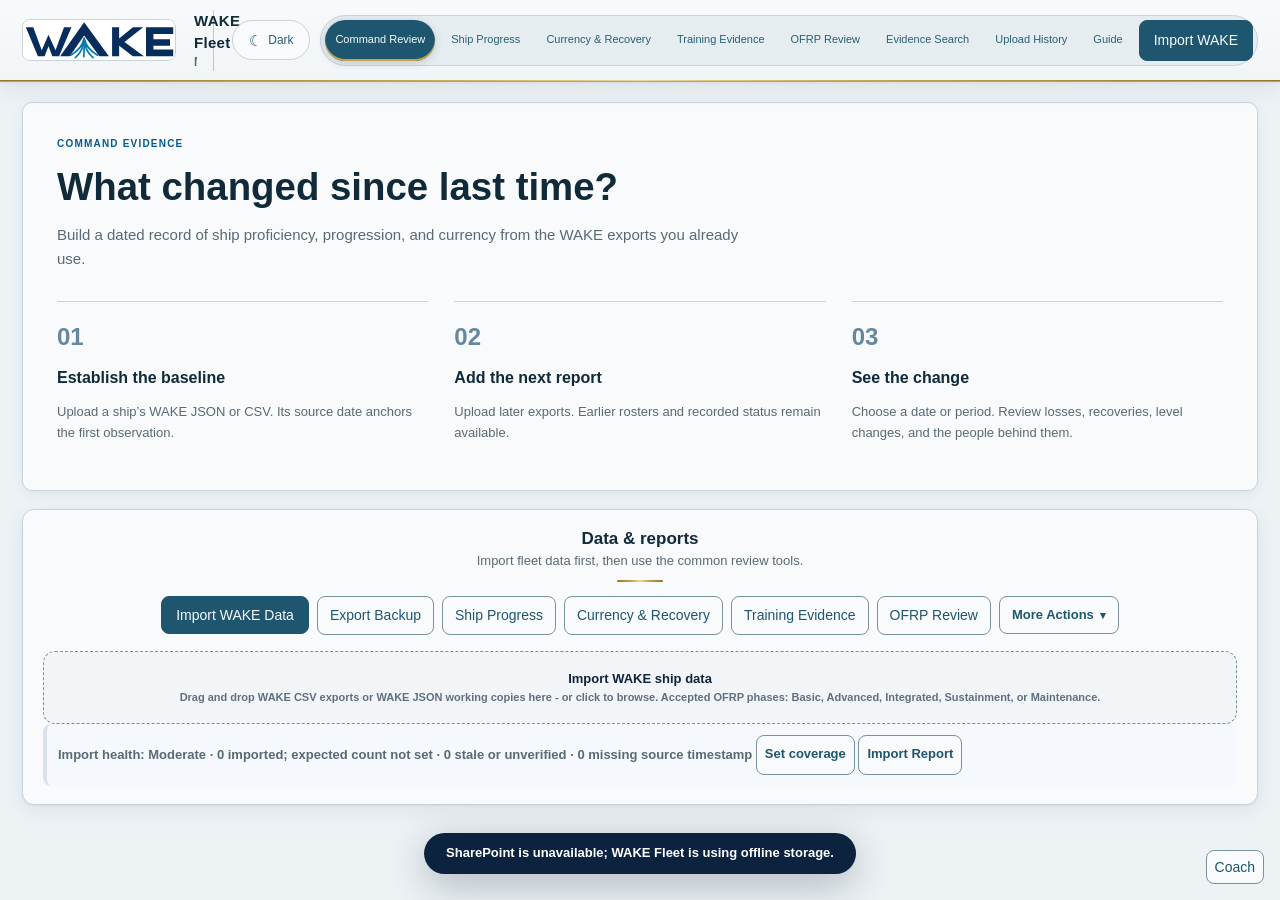
==== commit 0788ff85: "Revamp Fleet WAKE around CO progression evidence" ====
--- a/WAKE FLEET - Only Secure in FS Sharepoint-current.html
+++ b/WAKE FLEET - Only Secure in FS Sharepoint-current.html
@@ -5,7 +5,7 @@
 <head>
 <meta charset="utf-8">
 <meta name="viewport" content="width=device-width, initial-scale=1">
-<title>WAKE Fleet Staff App</title>
+<title>WAKE Fleet — Command Evidence</title>
 <style>
 :root {
   --navy:#003366;
@@ -6526,6 +6526,29 @@
   .evolution-summary-card strong { font-size:20px; }
 }
 
+/* BEGIN CO PROGRESSION STYLES */
+/* CO progression workspace; bundled into the single-file Fleet WAKE app. */
+.command-workspace{min-width:0;color:var(--wn-text,#172d42)}
+.command-hero{display:flex;justify-content:space-between;align-items:center;gap:24px;padding:26px 28px;background:linear-gradient(110deg,#062e52,#104b6b);color:#fff;border-radius:12px 12px 0 0;border-bottom:3px solid #d2ad5a}
+.command-hero .section-kicker{color:#c9b47d;letter-spacing:.15em;font-size:11px}.command-hero h1.view-title{color:#fff;font-size:clamp(24px,2.3vw,36px);line-height:1.2;margin:9px 0}.command-hero p{color:#d4e4ed;margin:0;font-size:14px}.command-hero-stamp{text-align:center;min-width:100px;border-left:1px solid #6b869c;padding-left:24px}.command-hero-stamp strong{display:block;font-size:34px}.command-hero-stamp span{font-size:11px;color:#d4e4ed}
+.command-controls{display:flex;flex-wrap:wrap;gap:14px;align-items:end;padding:18px 22px;background:var(--wn-surface,#fff);border:1px solid var(--wn-border,#cdd9e3);border-top:0;border-radius:0 0 12px 12px}.command-controls label,.command-section-heading label{display:flex;flex-direction:column;gap:6px;font-size:11px;font-weight:800;letter-spacing:.025em;flex:1;min-width:155px}.command-controls select,.command-controls input,.command-section-heading select{font:inherit;font-size:13px;min-height:40px;width:100%;border:1px solid var(--wn-border,#bacbd9);border-radius:6px;background:var(--wn-surface,#fff);color:var(--wn-text,#172d42);padding:8px 10px}.command-export-actions{display:flex;gap:8px;flex-wrap:wrap}.command-export-actions .btn{min-height:40px}
+.command-period-note{padding:15px 2px;color:var(--wn-text-muted,#536a7e);font-size:12px;line-height:1.65}.command-period-note strong{color:var(--wn-text,#172d42)}
+.command-kpis{display:grid;grid-template-columns:repeat(4,minmax(0,1fr));gap:14px;margin-bottom:20px}.command-stat{font-family:inherit;text-align:left;min-width:0;border:1px solid var(--wn-border,#cfdae4);border-top:4px solid #2977a0;background:var(--wn-surface,#fff);color:var(--wn-text,#172d42);padding:18px 18px 13px;border-radius:8px;cursor:pointer;box-shadow:0 2px 5px #0d2d4910}.command-stat>span{display:block;font-size:12px;font-weight:800;min-height:30px}.command-stat strong{display:block;font-size:38px;line-height:1.2;letter-spacing:-.04em;margin:8px 0}.command-stat small{display:block;font-size:11px;color:var(--wn-text-muted,#52697d);line-height:1.5}.command-stat em{display:block;font-size:10px;font-style:normal;font-weight:700;margin-top:16px;color:var(--wn-text-muted,#52697d)}.command-stat.loss{border-top-color:#bd4247}.command-stat.current{border-top-color:#158268}.command-stat.need{border-top-color:#c49328}.command-stat.progress{border-top-color:#377aa8}.command-stat:hover{box-shadow:0 4px 14px #15355025;transform:translateY(-1px)}.command-stat:focus-visible,.command-workspace button:focus-visible,.command-workspace summary:focus-visible{outline:3px solid #258aca;outline-offset:3px}
+.command-panel{border:1px solid var(--wn-border,#cfdae4);border-radius:10px;background:var(--wn-surface,#fff);padding:22px;margin:0 0 18px;min-width:0}.command-section-heading{display:flex;align-items:start;justify-content:space-between;gap:22px;margin-bottom:16px}.command-section-heading>div{min-width:0}.command-section-heading h2,.command-ship-callout h2{font-size:20px;line-height:1.35;margin:6px 0 8px;color:var(--wn-text,#172d42)}.command-section-heading p,.command-panel>p,.command-ship-callout p{font-size:12px;line-height:1.6;color:var(--wn-text-muted,#536a7e);margin:0}.command-section-heading label{max-width:220px}.command-coverage{font-size:11px;font-weight:800;padding:8px 11px;border:1px solid var(--wn-border,#cfdae4);border-radius:30px;white-space:nowrap;background:var(--wn-surface-soft,#f2f6fa)}
+.command-table{border:1px solid var(--wn-border,#d3dce4);border-radius:7px}.command-table table{width:100%;font-size:12px;border-collapse:collapse;min-width:700px}.command-table th{background:var(--wn-surface-soft,#eef3f7);color:var(--wn-text,#183a52);font-size:10px;letter-spacing:.025em;white-space:normal;line-height:1.5;padding:11px}.command-table td{padding:12px 11px;vertical-align:top;border-bottom:1px solid var(--wn-border,#d3dce4);line-height:1.5}.command-table td small{display:block;font-size:10px;line-height:1.6;color:var(--wn-text-muted,#536a7e);max-width:320px;overflow-wrap:anywhere;margin-top:4px}.command-table tr:last-child td{border-bottom:0}.command-table .ship-link{font-weight:800;text-align:left}.command-table .mini-btn{white-space:nowrap}.command-note{font-size:11px!important;line-height:1.65!important;margin:14px 0 0!important;color:var(--wn-text-muted,#536a7e)!important}.command-muted{color:var(--wn-text-muted,#536a7e)}
+.command-legend{display:flex;gap:18px;flex-wrap:wrap;font-size:10px;margin:0 0 15px}.command-legend span:before{content:"";display:inline-block;width:9px;height:9px;border-radius:2px;margin-right:6px}.command-stack .current,.command-legend .current:before{background:#28846f}.command-stack .need,.command-legend .need:before{background:#dfb549}.command-stack .loss,.command-legend .loss:before{background:#c65661}.command-stack .unknown,.command-legend .unknown:before{background:#899cac}.command-trend{display:grid;gap:9px;margin-bottom:20px}.command-trend-row{display:grid;grid-template-columns:85px minmax(80px,1fr) 150px;align-items:center;gap:12px;font-size:11px}.command-trend-row>span{font-size:10px;text-align:right;color:var(--wn-text-muted,#536a7e)}.command-stack{display:flex;height:23px;overflow:hidden;border-radius:3px;background:var(--wn-surface-soft,#f0f4f7)}.command-stack .no-report{width:100%;font-size:10px;line-height:23px;color:var(--wn-text-muted,#536a7e);padding-left:10px;background:repeating-linear-gradient(135deg,transparent,transparent 7px,#8195a51c 7px,#8195a51c 9px)}
+.command-pill{display:inline-block;font-size:10px;font-weight:800;border-radius:4px;padding:4px 6px;white-space:nowrap}.command-pill.current{background:#e1f2ec;color:#155f4a}.command-pill.need{background:#fcf0cd;color:#725109}.command-pill.loss{background:#fae4e6;color:#91333c}.command-pill.unknown{background:#e8edf2;color:#40566c}
+.command-sources summary{font-size:13px;font-weight:800;cursor:pointer;line-height:1.6}.command-sources summary span{float:right;font-size:11px;font-weight:500;color:var(--wn-text-muted,#536a7e)}.command-sources[open] summary{margin-bottom:15px}.command-sources .command-table{margin-top:15px}.command-sources li{font-size:11px;line-height:1.6;color:var(--wn-text-muted,#536a7e)}.command-supporting{margin:20px 0}.command-supporting>summary{font-size:14px;font-weight:800;padding:16px;background:var(--wn-surface,#fff);border:1px solid var(--wn-border,#cfdae4);border-radius:8px;cursor:pointer}.command-supporting[open]>summary{margin-bottom:14px}.command-ship-callout{display:flex;align-items:center;justify-content:space-between;gap:20px;border:1px solid var(--wn-border,#cfdae4);border-left:4px solid #28799c;background:var(--wn-surface,#fff);border-radius:8px;padding:20px;margin-bottom:18px}
+.command-empty{padding:34px}.command-empty h1{font-size:clamp(26px,3vw,40px);margin:12px 0}.command-empty>p{font-size:15px;max-width:700px}.command-onboarding{display:grid;grid-template-columns:repeat(3,minmax(0,1fr));gap:26px;margin-top:30px}.command-onboarding article{border-top:1px solid var(--wn-border,#cfdae4);padding-top:18px}.command-onboarding b{font-size:24px;color:#66889f}.command-onboarding h2{font-size:16px}.command-onboarding p{font-size:13px;color:var(--wn-text-muted,#536a7e);line-height:1.6}
+[data-theme="dark"] .command-pill.current{background:#193f36;color:#ade1ca}[data-theme="dark"] .command-pill.need{background:#493e20;color:#f0d592}[data-theme="dark"] .command-pill.loss{background:#482c35;color:#f2b4bc}[data-theme="dark"] .command-pill.unknown{background:#2d3b4a;color:#cad6e2}
+[data-theme="dark"] .command-table th,[data-theme="dark"] .command-coverage{background:#223b4b;color:#e1edf5}[data-theme="dark"] .command-stack{background:#223542}[data-theme="dark"] .command-stack .no-report{color:#bccedb}[data-theme="dark"] .command-panel p,[data-theme="dark"] .command-table td small,[data-theme="dark"] .command-stat small,[data-theme="dark"] .command-stat em,[data-theme="dark"] .command-note,[data-theme="dark"] .command-period-note,[data-theme="dark"] .command-trend-row>span{color:#b8ccda!important}
+.command-page-heading{display:flex;justify-content:space-between;align-items:start;gap:24px;margin:12px 0 20px}.command-page-heading h1{font-size:clamp(24px,2.2vw,34px);line-height:1.2;margin:9px 0;color:var(--wn-text,#172d42)}.command-page-heading p{font-size:13px;line-height:1.6;max-width:850px;color:var(--wn-text-muted,#536a7e);margin:0}.command-inline-label{display:grid;gap:6px;font-size:11px;font-weight:800;min-width:200px}.command-inline-label select{padding:9px;border:1px solid var(--wn-border,#cfdae4);border-radius:6px;background:var(--wn-surface,#fff);color:var(--wn-text,#172d42)}.command-link-grid{display:flex;gap:10px;flex-wrap:wrap}.wake-topbar .wake-top-controls{min-width:0}.wake-main-nav{flex-wrap:wrap!important;justify-content:flex-end}.wake-main-nav .wake-nav-btn{font-size:11px;padding:8px 10px}.wake-topbar{grid-template-columns:auto minmax(120px,1fr) auto!important}.ultrawide-enabled-view,#view-dashboard{display:block!important}.view.hidden{display:none!important}
+@media(min-width:1760px){.command-kpis{gap:18px}.command-stat>span{min-height:auto}.app-shell{max-width:2200px}.command-panel{padding:26px}.command-table table{font-size:13px}}
+@media(max-width:1100px){.wake-topbar{grid-template-columns:auto minmax(100px,1fr)!important}.wake-top-controls{grid-column:1/-1}.wake-main-nav{justify-content:flex-start}.command-page-heading{flex-wrap:wrap}}
+@media(max-width:900px){.command-kpis{grid-template-columns:repeat(2,minmax(0,1fr))}.command-section-heading{flex-wrap:wrap}.command-hero{padding:23px}.command-panel{padding:16px}.command-onboarding{gap:16px}.command-export-actions{width:100%}}
+@media(max-width:560px){.command-hero{padding:20px 16px}.command-hero-stamp{display:none}.command-hero p{font-size:12px}.command-controls{padding:14px;gap:12px}.command-controls label{min-width:130px}.command-controls label:first-child{flex-basis:100%}.command-kpis{gap:9px}.command-stat{padding:13px}.command-stat>span{font-size:11px;min-height:32px}.command-stat strong{font-size:32px}.command-stat em{font-size:9px}.command-panel{padding:14px}.command-section-heading h2{font-size:18px}.command-section-heading{gap:12px}.command-trend-row{grid-template-columns:64px minmax(70px,1fr);gap:8px}.command-trend-row>span{grid-column:2;text-align:left;margin-top:-4px}.command-legend{gap:10px}.command-sources summary span{float:none;display:block}.command-empty{padding:22px}.command-onboarding{grid-template-columns:1fr;gap:16px}.command-ship-callout{flex-direction:column;align-items:start}}
+
+/* END CO PROGRESSION STYLES */
 </style>
 </head>
 <body class="navy-app" data-wake-sharepoint-build="2026-07-27-no-startup">
@@ -6561,9 +6584,15 @@
   <div class="wake-top-controls">
     <button aria-label="Light mode on. Switch to dark mode" aria-pressed="false" class="theme-toggle" id="theme-toggle" type="button" title="Switch to dark mode"><span aria-hidden="true" class="theme-icon" data-theme-icon>&#9790;</span><span aria-hidden="true" data-theme-label>Dark</span></button>
     <nav class="wake-main-nav" aria-label="Main navigation">
-      <button aria-current="page" class="wake-nav-btn active" id="top-nav-overview" type="button" data-view="dashboard">Fleet Overview</button>
-      <button class="wake-nav-btn" id="top-nav-roster" type="button" data-view="heatmaps">Ship List</button>
-      <button class="wake-nav-btn" id="top-nav-references" type="button" data-view="references">References</button>
+      <button class="wake-nav-btn active" id="top-nav-overview" aria-current="page" type="button" data-view="dashboard">Command Review</button>
+      <button class="wake-nav-btn" type="button" data-view="heatmaps">Ship Progress</button>
+      <button class="wake-nav-btn" type="button" data-view="performance">Currency & Recovery</button>
+      <button class="wake-nav-btn" type="button" data-view="evolutions">Training Evidence</button>
+      <button class="wake-nav-btn" type="button" data-view="ofrp">OFRP Review</button>
+      <button class="wake-nav-btn" type="button" data-view="explorer">Evidence Search</button>
+      <button class="wake-nav-btn" type="button" data-view="imports">Upload History</button>
+      <button class="wake-nav-btn" type="button" data-view="references">Guide</button>
+      <button class="btn" type="button" data-command-import="true">Import WAKE</button>
     </nav>
   </div>
 </header>
@@ -7813,15 +7842,102 @@
 };
 
 const COACH_STEPS = [
-  { id:"import", title:"Import Ship Data", category:"Start", selector:"#drop-zone", action:"import", launchLabel:"Import WAKE Data", why:"WAKE Fleet accepts each ship's WAKE CSV export or WAKE JSON working copy.", do:"Import one file per ship. The OFRP phase must be Basic, Advanced, Integrated, Sustainment, or Maintenance. Re-importing later exports creates snapshots for history without duplicating bridge logs.", look:"The import report should show source type, ship, phase, bridge officers, bridge logs, snapshots, and movement events.", tip:"Use repeated exports over time to build all-time level-up and lost-currency history." },
-  { id:"dashboard", title:"Fleet Overview", category:"Leader Home", selector:"[data-walkthrough-step='dashboard']", action:"dashboard", launchLabel:"Open Overview", why:"This is the high-level fleet picture across imported bridge watchstanders.", do:"Start with the simple fleet figures and level distribution, then use the shortcuts for deeper review.", look:"The overview stays aggregated and data-first. Ship names appear in Ship List or after a category drilldown.", tip:"Overview numbers remain bridge-only and do not change imported WAKE data." },
-  { id:"performance", title:"Watchstander Decision Board", category:"Command View", selector:"button[data-view='performance']", action:"performance", launchLabel:"Open Decision Board", why:"This board shows which ships are short on qualified senior watchstander depth and which ships are setting the fleet benchmark.", do:"Scan the qualified-depth map first, then use the level ladder to understand the watchstander mix behind each ship.", look:"The map runs from red in the lower-left to green in the upper-right. Dashed lines are weighted fleet averages, marker size is the imported watchstander population, and every ship mark opens its full data.", tip:"Red ships need support on both qualified share and Level 2+ depth; green ships are potential benchmark and mentoring sources. Orange and yellow identify the specific measure that needs work." },
-  { id:"evolutions", title:"Fleet Evolutions", category:"Training Activity", selector:"#admin-evolutions-btn", action:"evolutions", launchLabel:"Open Evolutions", why:"This workspace compares average evolution activity and fleet participation across the standard WAKE/TORIS evolution catalog.", do:"Compare average-height bars and use the red, orange, yellow, and green coverage key to find fleet gaps.", look:"Bar height is the average distinct sessions per imported ship. Participating watchstanders in the same date and watch period count together, while separate same-day periods remain separate. Bar color is the percentage of imported ships with at least one occurrence, including red zero-coverage evolutions.", tip:"Use the table below the chart for each average, ship-coverage percentage, source, and latest date." },
-  { id:"heatmaps", title:"Ship List", category:"Ship Scan", selector:"[data-walkthrough-step='heatmap-list']", action:"heatmaps", launchLabel:"Open Ship List", why:"The Ship List is the detailed horizontal table for ship-by-ship evidence.", do:"Filter the list as needed, then click anywhere on a ship row to open that ship.", look:"Each ship occupies one row with L0 through L3 plus Unclassified, currency, qualification, ROR, hours, logs, and outcome data shown across the page.", tip:"Use Ship List when the fleet overview needs ship-by-ship detail." },
-  { id:"ship", title:"Ship Drilldown", category:"Ship Detail", selector:".ship-list-table", action:"ship", launchLabel:"Open First Ship", why:"The ship view connects fleet analytics to an individual ship's overall data and supporting evidence.", do:"Open a ship row to see its full-width level distribution and overall data, then use the ship actions for roster, logs, ROR, activity, OFRP context, or history.", look:"The default ship screen stays on summary figures; detailed roster and evidence open only when requested.", tip:"Use the action buttons at the top of the ship view for supporting records." },
-  { id:"ofrp", title:"OFRP Phase Comparison", category:"Phase", selector:"button[data-view='ofrp']", action:"ofrp", launchLabel:"Open OFRP Analysis", why:"This view compares the OFRP phases on the same weighted watchstander measures.", do:"Compare the baseline bars, level-mix chart, and phase relationship map, then select any phase to open its ships.", look:"Each phase rate is weighted by its watchstanders; the marker in each comparison bar is the weighted fleet baseline.", tip:"Use the relationship map to separate a phase-level pattern from a single-ship problem, then drill into the filtered Ship List." },
-  { id:"explorer", title:"All Data Explorer", category:"Evidence", selector:"button[data-view='explorer']", action:"explorer", launchLabel:"Open Explorer", why:"The explorer exposes every imported bridge watch row for filtering and export.", do:"Filter by ship, phase, month, watchstation, level, currency, area, traffic, or text search.", look:"Use filtered export when staff needs a focused data pull.", tip:"The explorer uses deduplicated latest bridge log rows." },
-  { id:"backup", title:"Exports And History", category:"Protect Work", selector:"#admin-export-btn", action:"backup", launchLabel:"Export Backup", why:"WAKE Fleet stores data offline in browser storage and IndexedDB, and can export leader-ready products.", do:"Use Export Backup for data protection, Full Fleet CSV for analysis, and Current Status PDF for a polished WAKE-logo brief.", look:"Snapshots and history events are included in backup JSON; full CSV includes ship, officer, watch log, and phase summary rows.", tip:"The import report is the audit trail for what changed." }
+  {
+    "id": "import",
+    "title": "Establish the source record",
+    "category": "WAKE Inputs",
+    "selector": "[data-command-import]",
+    "action": "import",
+    "launchLabel": "Import WAKE Data",
+    "why": "The source export date anchors the ship observation.",
+    "do": "Upload WAKE ship JSON or CSV files using the existing import workflow.",
+    "look": "Upload History distinguishes new observations, backfills, corrections, repeats, and rejected files.",
+    "tip": "An upload date cannot replace a missing source date."
+  },
+  {
+    "id": "dashboard",
+    "title": "What changed since last time?",
+    "category": "Command Review",
+    "selector": "[data-view=\"dashboard\"]",
+    "action": "dashboard",
+    "launchLabel": "Open Command Review",
+    "why": "Gross losses and recoveries can cancel out in endpoint totals.",
+    "do": "Select a ship and compare previous reports, a period of months, or a chosen baseline date.",
+    "look": "Read actual source dates and open named evidence behind each count.",
+    "tip": "Missing months and first observations do not establish zero change."
+  },
+  {
+    "id": "heatmaps",
+    "title": "Which ships progressed?",
+    "category": "Ship Progress",
+    "selector": "[data-view=\"heatmaps\"]",
+    "action": "heatmaps",
+    "launchLabel": "Open Ship Progress",
+    "why": "Ship-level source dates and roster sizes make changes interpretable.",
+    "do": "Compare observed movement and select a ship for its complete progression review.",
+    "look": "Roster additions and absences are separate from currency and level changes.",
+    "tip": "Matching uses normalized ship and person names."
+  },
+  {
+    "id": "performance",
+    "title": "Who needs attention now?",
+    "category": "Currency and Recovery",
+    "selector": "[data-view=\"performance\"]",
+    "action": "performance",
+    "launchLabel": "Open Currency and Recovery",
+    "why": "Currency can age after the latest export.",
+    "do": "Review the named attention queue, unknown evidence, and next-30-day thresholds.",
+    "look": "Source age and the no-new-watch assumption are visible beside the figures.",
+    "tip": "Upload a new report to confirm actual status."
+  },
+  {
+    "id": "evolutions",
+    "title": "Is training rebuilding proficiency?",
+    "category": "Training Evidence",
+    "selector": "[data-view=\"evolutions\"]",
+    "action": "evolutions",
+    "launchLabel": "Open Training Evidence",
+    "why": "Recorded activity supports a review but does not by itself prove proficiency.",
+    "do": "Select a ship and month; inspect activity, observed progression, and separately dated assessment outcomes.",
+    "look": "Use scoped evolution controls to open the rows behind counts.",
+    "tip": "Watch hours count once; event evidence does not multiply hours."
+  },
+  {
+    "id": "ofrp",
+    "title": "Did proficiency improve through the phase?",
+    "category": "OFRP Review",
+    "selector": "[data-view=\"ofrp\"]",
+    "action": "ofrp",
+    "launchLabel": "Open OFRP Review",
+    "why": "Phase changes can change a group’s composition.",
+    "do": "Review the same ships grouped by their baseline phase and inspect phase transitions.",
+    "look": "Actual comparison intervals and missing baselines remain visible.",
+    "tip": "A recorded phase association does not prove causation."
+  },
+  {
+    "id": "explorer",
+    "title": "What evidence supports the change?",
+    "category": "Evidence Search",
+    "selector": "[data-view=\"explorer\"]",
+    "action": "explorer",
+    "launchLabel": "Open Evidence Search",
+    "why": "Every briefing needs a way back to records.",
+    "do": "Filter retained activity by ship, person, month, or exact recorded watch date.",
+    "look": "Exported rows match the selected evidence filters.",
+    "tip": "Month-only and undated activity are not exact-day evidence."
+  },
+  {
+    "id": "backup",
+    "title": "Preserve the command record",
+    "category": "Handoff",
+    "selector": "[data-view=\"imports\"]",
+    "action": "backup",
+    "launchLabel": "Export Fleet Backup",
+    "why": "Retained observations support future comparisons.",
+    "do": "Review Upload History, export the selected CO brief or evidence CSV, and retain a Fleet Backup.",
+    "look": "The existing save status reports local and SharePoint synchronization.",
+    "tip": "Current-source summaries and period-change briefs answer different questions."
+  }
 ];
 
 function h(value) {
@@ -8200,7 +8316,7 @@
       setSharePointStatus("SharePoint sync pending", error);
     }
   }
-  if (bridgeCleanupNeeded) await saveState("Bridge-only cleanup");
+  if (bridgeCleanupNeeded) await saveState("Bridge data normalization");
   else updateSaveStatus(chosen ? "Loaded from " + chosen.source : "Loaded");
   if (sharePointLoadError && !chosen) showToast("SharePoint is unavailable; WAKE Fleet is using offline storage.");
 }
@@ -8228,6 +8344,7 @@
     if (normalizeMsaRecordsForShip(ship)) bridgeCleanupNeeded = true;
     ship.sourceFiles = Array.isArray(ship.sourceFiles) ? ship.sourceFiles : [];
     ship.snapshots = Array.isArray(ship.snapshots) ? ship.snapshots : [];
+    ship.sourceGeneratedAtRaw = ship.sourceGeneratedAtRaw || String(ship.sourceGeneratedAt || "");
     ship.sourceGeneratedAt = normalizeSourceTimestamp(ship.sourceGeneratedAt);
     if (enforceBridgeOnlyShip(ship)) bridgeCleanupNeeded = true;
     if (!ship.snapshots.length && Object.keys(ship.officers).length) {
@@ -8251,8 +8368,55 @@
     (ship.snapshots || []).forEach(snapshot => {
       snapshot.metrics = metricsFromSnapshot(ship, snapshot);
     });
+    rebuildHistoryForShip(ship, next);
   });
   return next;
+}
+
+function normalizeBridgeLogHours(log) {
+  if (!log || typeof log !== "object") return false;
+  const meta = log.meta && typeof log.meta === "object" ? log.meta : {};
+  const rawRowData = log.rawRowData && typeof log.rawRowData === "object" ? log.rawRowData : {};
+  const logType = String(log.logType || log.type || "");
+  const baseWatchLog = log.baseWatchLog === true || meta.baseWatchLog === true || /^watch(?:\s|$)/i.test(logType);
+  const usableHours = values => values
+    .map(Number)
+    .filter(value => Number.isFinite(value) && value >= 0);
+  const dayCandidates = usableHours([
+    log.dayTotalHours,
+    meta.dayTotalHours,
+    rawRowData["TOTAL HOURS"],
+    rawRowData["Total Hours"],
+    rawRowData.totalHours
+  ]);
+  const evidenceCandidates = usableHours([
+    log.evidenceHours,
+    log.hrs,
+    log.hours,
+    meta.hours,
+    ...dayCandidates
+  ]);
+  const evidenceHours = evidenceCandidates.length ? Math.max(...evidenceCandidates) : 0;
+  const dayTotalHours = dayCandidates.length ? Math.max(...dayCandidates) : evidenceHours;
+  const countedHours = baseWatchLog ? Math.max(evidenceHours, dayTotalHours) : 0;
+  let changed = false;
+  if (log.evidenceHours == null || asNumber(log.evidenceHours) !== evidenceHours) {
+    log.evidenceHours = evidenceHours;
+    changed = true;
+  }
+  if (log.dayTotalHours == null || asNumber(log.dayTotalHours) !== dayTotalHours) {
+    log.dayTotalHours = dayTotalHours;
+    changed = true;
+  }
+  if (asNumber(log.hours) !== countedHours) {
+    log.hours = countedHours;
+    changed = true;
+  }
+  if (log.baseWatchLog !== baseWatchLog) {
+    log.baseWatchLog = baseWatchLog;
+    changed = true;
+  }
+  return changed;
 }
 
 function enforceBridgeOnlyShip(ship) {
@@ -8263,6 +8427,7 @@
   (ship.logs || []).forEach(log => {
     const bridgeWatchstation = getBridgeWatchstationFromLog(log);
     if (!bridgeWatchstation) return;
+    if (normalizeBridgeLogHours(log)) changed = true;
     if (log.watchstation !== bridgeWatchstation) {
       log.watchstation = bridgeWatchstation;
       changed = true;
@@ -8327,7 +8492,10 @@
     const filteredStates = {};
     Object.entries((snapshot && snapshot.officerStates) || {}).forEach(([officerKey, off]) => {
       const normalizedKey = keyFor((off && off.name) || officerKey);
-      if (!bridgeOfficerKeys.has(normalizedKey)) return;
+      const historicalBridgeEvidence = off && (off.bridgeEvidence === true ||
+        asNumber(off.cumulativeBridgeHours) > 0 ||
+        Object.keys(filterBridgeHoursByWatchstation(off.hoursByWS || {})).length > 0);
+      if (!bridgeOfficerKeys.has(normalizedKey) && !historicalBridgeEvidence) return;
       filteredStates[normalizedKey] = Object.assign({}, off, { officerKey: normalizedKey });
     });
     snapshot.officerStates = filteredStates;
@@ -8366,7 +8534,11 @@
 function filterBridgeOnlyHistory(next) {
   const allowed = {};
   Object.entries(next.ships || {}).forEach(([shipKey, ship]) => {
-    allowed[keyFor(shipKey)] = new Set(Object.keys((ship && ship.officers) || {}).map(keyFor));
+    const members = new Set(Object.keys((ship && ship.officers) || {}).map(keyFor));
+    (ship && ship.snapshots || []).forEach(snapshot => {
+      Object.keys(snapshot.officerStates || {}).forEach(officerKey => members.add(keyFor(officerKey)));
+    });
+    allowed[keyFor(shipKey)] = members;
   });
   const before = (next.historyEvents || []).length;
   next.historyEvents = (next.historyEvents || []).filter(event => {
@@ -8410,7 +8582,9 @@
     phase: normalizePhase((snapshot && snapshot.phase) || ship.phase),
     officerCount,
     bridgeWatchstanders: officerCount,
-    logCount: bridgeLogsForShip(ship).length,
+    logCount: Number.isFinite(Number(snapshot && snapshot.evidenceLogCount))
+      ? Number(snapshot.evidenceLogCount)
+      : asNumber(snapshot && snapshot.metrics && snapshot.metrics.logCount),
     shipQual,
     qualRate: officerCount ? shipQual / officerCount : 0,
     level2Plus: officerCount ? ((levels["2"] || 0) + (levels["3"] || 0)) / officerCount : 0,
@@ -8735,14 +8909,14 @@
 function classifyCurrency(daysValue, text) {
   const days = asNumber(daysValue, NaN);
   const raw = String(text || "").trim().toLowerCase();
-  if (/^current\b|^current:/.test(raw) && (!Number.isFinite(days) || days < 45)) return "Current";
+  if (Number.isFinite(days) && days > 90) return "Loss";
+  if (Number.isFinite(days) && days >= 45) return "Need";
+  if (Number.isFinite(days) && days >= 0) return "Current";
+  if (/^current\b|^current:/.test(raw)) return "Current";
   if (/^(loss|lost|currency loss|currency lost)$/.test(raw)) return "Loss";
   if (/^(need|needs|need currency|need proficiency)$/.test(raw)) return "Need";
-  if (Number.isFinite(days) && days > 90) return "Loss";
   if (/full refresh|currency\s+loss\s*:|currency\s+lost|lost proficiency|>90|no qualifying/.test(raw)) return "Loss";
-  if (Number.isFinite(days) && days >= 45) return "Need";
   if (/local need currency|need currency|need proficiency|proficiency watch|45-90|refresh required/.test(raw)) return "Need";
-  if (Number.isFinite(days) && days >= 0 && days < 45) return "Current";
   return "Unknown";
 }
 
@@ -8927,6 +9101,7 @@
   const ror = rorCurrencyStatus(off.rorTests, asOfValue);
   return {
     officerKey,
+    bridgeEvidence: true,
     name: off.name || officerKey,
     rank: off.rank || "",
     level: off.level == null ? "" : String(off.level),
@@ -8946,16 +9121,21 @@
 
 function createSnapshot(ship, options = {}) {
   const importedAt = options.importedAt || new Date().toISOString();
+  const sourceGeneratedAt = options.sourceGeneratedAt || ship.sourceGeneratedAt || "";
+  const fingerprint = options.sourceFingerprint || ship.sourceFingerprint || "";
   const officerStates = {};
   Object.entries(ship.officers || {}).forEach(([officerKey, off]) => {
-    officerStates[officerKey] = officerSnapshotState(officerKey, off, importedAt);
+    officerStates[officerKey] = officerSnapshotState(officerKey, off, sourceGeneratedAt || importedAt);
   });
   const snapshot = {
-    snapshotId: options.snapshotId || makeSnapshotId(ship.name, importedAt),
+    snapshotId: options.snapshotId || makeSnapshotId(ship.name, importedAt) + (fingerprint ? "-" + fingerprint : ""),
+    observationSequence: Math.max((ship.snapshots || []).length, ...(ship.snapshots || []).map(item => asNumber(item.observationSequence))) + 1,
     importedAt,
     fileName: options.fileName || "",
-    sourceGeneratedAt: options.sourceGeneratedAt || ship.sourceGeneratedAt || "",
-    sourceFingerprint: options.sourceFingerprint || ship.sourceFingerprint || "",
+    sourceGeneratedAt,
+    sourceGeneratedAtRaw: ship.sourceGeneratedAtRaw || sourceGeneratedAt,
+    sourceFingerprint: fingerprint,
+    evidenceLogCount: bridgeLogsForShip(ship).length,
     authoritativeBridge: options.authoritativeBridge !== false,
     phase: normalizePhase(ship.phase),
     months: Array.isArray(ship.months) ? ship.months.slice() : [],
@@ -8974,15 +9154,35 @@
 
 function authoritativeSnapshots(ship) {
   const seen = new Set();
-  return (ship && ship.snapshots || []).slice()
-    .filter(snapshot => snapshot && snapshot.metrics && authoritativeSnapshotKey(snapshot))
-    .sort((a,b) => String(a.importedAt || "").localeCompare(String(b.importedAt || "")))
-    .filter(snapshot => {
+  const sourceVersions = new Map();
+  const observations = (ship && ship.snapshots || []).map((snapshot,index) => ({ snapshot,index }))
+    .filter(item => item.snapshot && item.snapshot.metrics && authoritativeSnapshotKey(item.snapshot))
+    .sort((a,b) => snapshotObservationTime(a.snapshot) - snapshotObservationTime(b.snapshot) ||
+      String(a.snapshot.importedAt || "").localeCompare(String(b.snapshot.importedAt || "")) ||
+      asNumber(a.snapshot.observationSequence) - asNumber(b.snapshot.observationSequence) ||
+      Number(a.snapshot.sourceFingerprint === (ship && ship.sourceFingerprint)) - Number(b.snapshot.sourceFingerprint === (ship && ship.sourceFingerprint)) ||
+      a.index - b.index)
+    .filter(({snapshot}) => {
       const key = authoritativeSnapshotKey(snapshot);
       if (seen.has(key)) return false;
       seen.add(key);
       return true;
     });
+  observations.forEach(({snapshot,index}) => {
+    const sourceAt = normalizeSourceTimestamp(snapshot.sourceGeneratedAt);
+    sourceVersions.set(sourceAt ? "SOURCE|" + sourceAt : "UNDATED|" + index, snapshot);
+  });
+  return Array.from(sourceVersions.values());
+}
+
+function snapshotObservationTime(snapshot) {
+  return parseFleetTimestamp(snapshot && snapshot.sourceGeneratedAt) ??
+    parseFleetTimestamp(snapshot && snapshot.importedAt) ?? 0;
+}
+
+function hasRecordedSourceFingerprint(ship, fingerprint) {
+  return !!ship && (ship.sourceFingerprint === fingerprint ||
+    (ship.snapshots || []).some(snapshot => snapshot.sourceFingerprint === fingerprint));
 }
 
 function hasComparableAuthoritativeSnapshots(ship) {
@@ -8994,30 +9194,43 @@
 }
 
 function recordHistoryForSnapshot(ship, snapshot) {
-  const priorSnapshots = authoritativeSnapshots(ship);
-  const previous = priorSnapshots[priorSnapshots.length - 1] || null;
-  if (!previous) return [];
+  const withSnapshot = Object.assign({}, ship, { snapshots:(ship.snapshots || []).concat(snapshot) });
+  return rebuildHistoryForShip(withSnapshot, state).filter(event => event.snapshotId === snapshot.snapshotId);
+}
+
+function rebuildHistoryForShip(ship, targetState) {
+  const snapshots = authoritativeSnapshots(ship);
+  const snapshotIds = new Set((ship.snapshots || []).map(snapshot => snapshot.snapshotId));
+  const shipKey = keyFor(ship.name);
+  const derivedTypes = new Set(["LEVEL_UP", "PROFICIENCY_LOST", "PROFICIENCY_RESTORED"]);
+  targetState.historyEvents = (targetState.historyEvents || []).filter(event =>
+    keyFor(event.shipKey || event.ship) !== shipKey || !derivedTypes.has(event.type) || !snapshotIds.has(event.snapshotId));
   const events = [];
-  Object.entries(snapshot.officerStates || {}).forEach(([officerKey, current]) => {
+  snapshots.slice(1).forEach((snapshot, index) => {
+    const previous = snapshots[index];
+    if (snapshot.sourceGeneratedAt && previous.sourceGeneratedAt &&
+        snapshotObservationTime(snapshot) === snapshotObservationTime(previous)) return;
+    Object.entries(snapshot.officerStates || {}).forEach(([officerKey, current]) => {
     const prior = previous.officerStates && previous.officerStates[officerKey];
     if (!prior) return;
     const priorLevel = levelNumber(prior.level);
     const currentLevel = levelNumber(current.level);
-    if (currentLevel > priorLevel) {
-      events.push(makeHistoryEvent("LEVEL_UP", ship, officerKey, current, prior.level, current.level, snapshot));
+    if (priorLevel >= 0 && currentLevel > priorLevel) {
+      events.push(makeHistoryEvent("LEVEL_UP", ship, officerKey, current, prior.level, current.level, snapshot, previous));
     }
-    if (prior.currencyCategory !== "Loss" && current.currencyCategory === "Loss") {
-      events.push(makeHistoryEvent("PROFICIENCY_LOST", ship, officerKey, current, prior.currencyCategory, current.currencyCategory, snapshot));
+    if (["Current", "Need"].includes(prior.currencyCategory) && current.currencyCategory === "Loss") {
+      events.push(makeHistoryEvent("PROFICIENCY_LOST", ship, officerKey, current, prior.currencyCategory, current.currencyCategory, snapshot, previous));
     }
     if ((prior.currencyCategory === "Need" || prior.currencyCategory === "Loss") && current.currencyCategory === "Current") {
-      events.push(makeHistoryEvent("PROFICIENCY_RESTORED", ship, officerKey, current, prior.currencyCategory, current.currencyCategory, snapshot));
+      events.push(makeHistoryEvent("PROFICIENCY_RESTORED", ship, officerKey, current, prior.currencyCategory, current.currencyCategory, snapshot, previous));
     }
+    });
   });
-  state.historyEvents.push(...events);
+  targetState.historyEvents.push(...events);
   return events;
 }
 
-function makeHistoryEvent(type, ship, officerKey, current, fromValue, toValue, snapshot) {
+function makeHistoryEvent(type, ship, officerKey, current, fromValue, toValue, snapshot, previous) {
   return {
     id: type + "|" + keyFor(ship.name) + "|" + officerKey + "|" + snapshot.snapshotId + "|" + String(fromValue) + ">" + String(toValue),
     type,
@@ -9028,6 +9241,11 @@
     from: fromValue == null ? "" : String(fromValue),
     to: toValue == null ? "" : String(toValue),
     importedAt: snapshot.importedAt,
+    observedAt: snapshot.sourceGeneratedAt || snapshot.importedAt,
+    sourceGeneratedAt: snapshot.sourceGeneratedAt || "",
+    priorObservedAt: previous ? previous.sourceGeneratedAt || previous.importedAt : "",
+    priorSnapshotId: previous ? previous.snapshotId : "",
+    dateBasis: snapshot.sourceGeneratedAt ? "source" : "import",
     snapshotId: snapshot.snapshotId,
     fileName: snapshot.fileName
   };
@@ -9153,15 +9371,15 @@
 }
 
 function wakeJsonDaysSince(log, importedAt) {
-  const direct = Number(log && log.daysAgo);
-  if (Number.isFinite(direct) && direct >= 0) return Math.floor(direct);
+  const direct = optionalNonnegativeNumber(log && log.daysAgo);
+  if (direct != null) return Math.floor(direct);
   const candidates = [log && log.watchDate, log && log.meta && log.meta.watchDate, log && log.meta && log.meta.dateLabel];
   const reference = Date.parse(importedAt || new Date().toISOString());
   for (const candidate of candidates) {
-    const timestamp = Date.parse(String(candidate || ""));
-    if (Number.isFinite(timestamp) && Number.isFinite(reference)) return Math.max(0, Math.floor((reference - timestamp) / 86400000));
-  }
-  return 999;
+    const timestamp = parseSourceCalendarTimestamp(candidate);
+    if (Number.isFinite(timestamp) && Number.isFinite(reference) && timestamp <= reference) return Math.floor((reference - timestamp) / 86400000);
+  }
+  return NaN;
 }
 
 function wakeJsonOfficerLevel(officer, bridgeLogs, bridgeHours, daysSinceWatch) {
@@ -9227,10 +9445,30 @@
   };
 }
 
+function parseSourceCalendarTimestamp(value) {
+  const raw = String(value == null ? "" : value).trim();
+  if (!raw) return NaN;
+  const iso = raw.match(/^(\d{4})-(\d{1,2})-(\d{1,2})(?:$|[T\s])/);
+  const us = raw.match(/^(\d{1,2})[\/-](\d{1,2})[\/-]((?:19|20)\d{2})(?:$|\s)/);
+  const words = raw.match(/^(?:(\d{1,2})\s+([A-Za-z]+)|([A-Za-z]+)\s+(\d{1,2}),?)\s+((?:19|20)\d{2})(?:$|\s)/);
+  let parts = iso ? [Number(iso[1]),Number(iso[2]),Number(iso[3])] : us ? [Number(us[3]),Number(us[1]),Number(us[2])] : null;
+  if (words) {
+    const monthNames = ["JANUARY","FEBRUARY","MARCH","APRIL","MAY","JUNE","JULY","AUGUST","SEPTEMBER","OCTOBER","NOVEMBER","DECEMBER"];
+    const word = String(words[2] || words[3]).toUpperCase();
+    const month = monthNames.findIndex(name => name === word || name.slice(0,3) === word || (name === "SEPTEMBER" && word === "SEPT"));
+    if (month >= 0) parts = [Number(words[5]),month+1,Number(words[1] || words[4])];
+  }
+  if (!parts) return NaN;
+  const calendar = new Date(Date.UTC(parts[0],parts[1]-1,parts[2]));
+  if (calendar.getUTCFullYear() !== parts[0] || calendar.getUTCMonth()+1 !== parts[1] || calendar.getUTCDate() !== parts[2]) return NaN;
+  const timestamp = Date.parse(raw);
+  return Number.isFinite(timestamp) ? timestamp : NaN;
+}
+
 function normalizeSourceTimestamp(...values) {
   for (const value of values) {
-    const timestamp = Date.parse(String(value || ""));
-    if (Number.isFinite(timestamp) && timestamp <= Date.now() + 86400000) return new Date(timestamp).toISOString();
+    const timestamp = parseSourceCalendarTimestamp(value);
+    if (Number.isFinite(timestamp) && timestamp <= Date.now()) return new Date(timestamp).toISOString();
   }
   return "";
 }
@@ -9243,6 +9481,34 @@
   target.msaKeys = Object.assign({}, previous.msaKeys || {});
   target.msaUnderwayHours = asNumber(previous.msaUnderwayHours);
   return target;
+}
+
+function isOlderSourceImport(ship, previous) {
+  const incomingTime = parseFleetTimestamp(ship && ship.sourceGeneratedAt);
+  const currentTime = parseFleetTimestamp(previous && previous.sourceGeneratedAt);
+  return incomingTime != null && currentTime != null && incomingTime < currentTime;
+}
+
+function retainNewestCurrentShip(ship, previous, report) {
+  const historicalReplay = previous && ship.sourceFingerprint !== previous.sourceFingerprint &&
+    hasRecordedSourceFingerprint(previous, ship.sourceFingerprint);
+  if (!isOlderSourceImport(ship, previous) && !historicalReplay) return ship;
+  previous.snapshots = ship.snapshots;
+  previous.sourceFiles = ship.sourceFiles;
+  const currentOutcomes = new Map((previous.msaRecords || []).map(record => [record.key,record]));
+  const ignoredCorrections = (ship.msaRecords || []).filter(record => currentOutcomes.has(record.key) && !sameMsaRecord(currentOutcomes.get(record.key),record)).length;
+  previous.msaRecords = (previous.msaRecords || []).concat((ship.msaRecords || []).filter(record => !currentOutcomes.has(record.key)));
+  previous.msaKeys = Object.fromEntries(previous.msaRecords.map(record => [record.key,true]));
+  refreshMsaUnderwayHours(previous);
+  if (ignoredCorrections) {
+    report.msaRecordsUpdated = Math.max(0,asNumber(report.msaRecordsUpdated)-ignoredCorrections);
+    report.notes.push(ignoredCorrections + " historical assessment correction(s) did not replace the newer recorded outcomes; previously unrecorded assessment keys were retained.");
+  }
+  report.archivedOnly = true;
+  report.phaseChanged = false;
+  report.notes = report.notes.filter(note => !/Current bridge roster and log evidence replaced|OFRP phase changed from/.test(note));
+  report.notes.push((historicalReplay ? "Previously recorded historical source recognized." : "Older source archived for historical comparison.") + " The newer current bridge roster, logs, phase, and source date were retained.");
+  return previous;
 }
 
 function importWakeJson(text, fileName) {
@@ -9257,7 +9523,7 @@
   const previousPhase = previousShip ? normalizePhase(previousShip.phase) : "";
   const ship = preserveShipAuditState(blankShip(shipName, phase), previousShip);
   const report = {
-    fileName, sourceType:"WAKE JSON", status:"Imported", ship:shipName, phase, rows:Object.keys(payload.officers).length,
+    fileName, importedAt, sourceType:"WAKE JSON", status:"Imported", ship:shipName, phase, rows:Object.keys(payload.officers).length,
     bridgeRows:0, nonBridgeRowsSkipped:0, nonWatchRowsSkipped:0, logsAdded:0, duplicateLogs:0,
     msaRecordsAdded:0, msaRecordsUpdated:0, duplicateMsaRecords:0, officers:0, months:[], watchstations:[], notes:[], warnings:[], errors:[],
     previousPhase, phaseChanged:!!previousShip && previousPhase !== phase
@@ -9267,12 +9533,13 @@
   reassignCurrentShipPhase(ship, phase);
   ship.updatedAt = importedAt;
   ship.sourceGeneratedAt = normalizeSourceTimestamp(payload.exportedAt, payload.generatedAt, payload.savedAt);
+  ship.sourceGeneratedAtRaw = String(payload.exportedAt || payload.generatedAt || payload.savedAt || "");
   ship.sourceFingerprint = fingerprint;
   if (!ship.sourceFiles.includes(fileName)) ship.sourceFiles.push(fileName);
   (payload.months || []).forEach(month => addMonth(ship, month));
   if (previousShip) report.notes.push("Current bridge roster and log evidence replaced from this authoritative ship export; prior snapshots and outcome history were preserved.");
   if (report.phaseChanged) report.notes.push("OFRP phase changed from " + previousPhase + " to " + phase + "; all current ship data and analytics moved to the new phase.");
-  if (!ship.sourceGeneratedAt) report.warnings.push("Source-generated timestamp was not provided; data freshness remains unverified.");
+  if (!ship.sourceGeneratedAt) report.warnings.push(ship.sourceGeneratedAtRaw ? "Source-generated timestamp is invalid, incomplete, or future-dated; its raw value was retained and data freshness remains unverified." : "Source-generated timestamp was not provided; data freshness remains unverified.");
 
   Object.entries(payload.officers).forEach(([officerKey, sourceOfficer]) => {
     const officerName = String(sourceOfficer.name || sourceOfficer.nameOnly || officerKey).trim();
@@ -9286,11 +9553,11 @@
     importedBridgeOfficers += 1;
     report.bridgeRows += convertedLogs.length;
     report.nonBridgeRowsSkipped += Math.max(0, rawLogs.length - convertedLogs.length);
-    const sourceDays = Number(sourceOfficer.autoDaysSince);
+    const sourceDays = optionalNonnegativeNumber(sourceOfficer.autoDaysSince);
     const qualifyingBridgeLogs = rawLogs.filter(log => getBridgeWatchstationFromLog(log) && wakeJsonLogQualified(log));
-    const daysSinceWatch = Number.isFinite(sourceDays) && sourceDays >= 0
-      ? sourceDays
-      : qualifyingBridgeLogs.reduce((minimum, log) => Math.min(minimum, wakeJsonDaysSince(log, importedAt)), 999);
+    const sourceReference = ship.sourceGeneratedAt || importedAt;
+    const knownLogDays = qualifyingBridgeLogs.map(log => wakeJsonDaysSince(log, sourceReference)).filter(Number.isFinite);
+    const daysSinceWatch = sourceDays != null ? sourceDays : (knownLogDays.length ? Math.min(...knownLogDays) : null);
     const levelResult = wakeJsonOfficerLevel(sourceOfficer, rawLogs.filter(log => getBridgeWatchstationFromLog(log)), bridgeHours, daysSinceWatch);
     const priorQ = Math.max(0, asNumber(sourceOfficer.preWakeOodQ && sourceOfficer.preWakeOodQ.hours));
     const priorCumulative = Math.max(priorQ, asNumber(sourceOfficer.preWakeOodQ && (sourceOfficer.preWakeOodQ.cumulativeHours == null ? sourceOfficer.preWakeOodQ.hours : sourceOfficer.preWakeOodQ.cumulativeHours)));
@@ -9301,7 +9568,7 @@
     current.rank = String(sourceOfficer.rank || "");
     current.level = String(levelResult.level);
     current.daysSinceWatch = daysSinceWatch;
-    current.currencyText = daysSinceWatch > 90 ? "Currency Lost" : (daysSinceWatch >= 45 ? "Need Currency" : "Current");
+    current.currencyText = daysSinceWatch == null ? "" : (daysSinceWatch > 90 ? "Currency Lost" : (daysSinceWatch >= 45 ? "Need Currency" : "Current"));
     current.currencyCategory = classifyCurrency(daysSinceWatch, current.currencyText);
     current.shipQual = levelResult.shipQual;
     current.coOodQualified = sourceOfficer.coOodQualified === true;
@@ -9350,7 +9617,7 @@
   if (report.nonBridgeRowsSkipped) report.warnings.push(report.nonBridgeRowsSkipped.toLocaleString() + " non-bridge logs were ignored.");
   if (enforceBridgeOnlyShip(ship)) bridgeCleanupNeeded = true;
   ship.months.sort(compareMonthLabels);
-  const distinctAuthoritativeSource = !previousShip || previousShip.sourceFingerprint !== fingerprint;
+  const distinctAuthoritativeSource = !hasRecordedSourceFingerprint(previousShip, fingerprint);
   let snapshot = null;
   let historyEvents = [];
   if (distinctAuthoritativeSource) {
@@ -9366,12 +9633,15 @@
   } else {
     report.notes.push("Identical authoritative source re-imported; current ship data was refreshed without adding a duplicate snapshot.");
   }
-  state.ships[shipKey] = ship;
+  state.ships[shipKey] = retainNewestCurrentShip(ship, previousShip, report);
   report.officers = Object.keys(ship.officers).length;
   report.months = ship.months.slice();
   report.watchstations = unique(ship.logs.map(log => log.watchstation).filter(Boolean)).sort();
   report.sourceGeneratedAt = ship.sourceGeneratedAt;
+  report.sourceGeneratedAtRaw = ship.sourceGeneratedAtRaw || "";
   report.sourceFingerprint = fingerprint;
+  report.snapshotAdded = !!snapshot;
+  report.duplicateSource = !distinctAuthoritativeSource;
   report.snapshotId = snapshot ? snapshot.snapshotId : "";
   report.snapshots = ship.snapshots.length;
   report.historyEvents = historyEvents.length;
@@ -9383,6 +9653,7 @@
   const fingerprint = sourceFingerprint(rows);
   const report = {
     fileName,
+    importedAt,
     status: "Imported",
     ship: "",
     phase: "",
@@ -9471,11 +9742,13 @@
     ? preserveShipAuditState(blankShip(shipName, phase), previousShip)
     : (previousShip || blankShip(shipName, phase));
   const sourceGeneratedAt = normalizeSourceTimestamp(...rows.slice(1).map(row => getCellAny(row, index, ["Source Generated At","Generated At","Exported At","Saved At","Export Timestamp"])));
+  const sourceGeneratedAtRaw = rows.slice(1).map(row => getCellAny(row, index, ["Source Generated At","Generated At","Exported At","Saved At","Export Timestamp"])).find(Boolean) || "";
   ship.name = shipName;
   reassignCurrentShipPhase(ship, phase);
   ship.updatedAt = importedAt;
   if (authoritativeBridgeSnapshot) {
     ship.sourceGeneratedAt = sourceGeneratedAt;
+    ship.sourceGeneratedAtRaw = sourceGeneratedAtRaw;
     ship.sourceFingerprint = fingerprint;
   }
   if (!ship.sourceFiles.includes(fileName)) ship.sourceFiles.push(fileName);
@@ -9485,7 +9758,7 @@
   report.phaseChanged = !!previousShip && previousPhase !== phase;
   if (authoritativeBridgeSnapshot && previousShip) report.notes.push("Current bridge roster and log evidence replaced from this authoritative ship export; prior snapshots and outcome history were preserved.");
   if (report.phaseChanged) report.notes.push("OFRP phase changed from " + previousPhase + " to " + phase + "; all current ship data and analytics moved to the new phase.");
-  if (authoritativeBridgeSnapshot && !ship.sourceGeneratedAt) report.warnings.push("Source-generated timestamp was not provided; data freshness remains unverified.");
+  if (authoritativeBridgeSnapshot && !ship.sourceGeneratedAt) report.warnings.push(sourceGeneratedAtRaw ? "Source-generated timestamp is invalid, incomplete, or future-dated; its raw value was retained and data freshness remains unverified." : "Source-generated timestamp was not provided; data freshness remains unverified.");
   if (!authoritativeBridgeSnapshot) report.notes.push("MSA-only outcome data was overlaid without changing the current bridge roster or log evidence.");
 
   const postureRefreshed = new Set();
@@ -9565,7 +9838,7 @@
   if (report.nonBridgeRowsSkipped) report.warnings.push(report.nonBridgeRowsSkipped.toLocaleString() + " non-bridge watch rows were ignored.");
   if (enforceBridgeOnlyShip(ship)) bridgeCleanupNeeded = true;
   ship.months.sort(compareMonthLabels);
-  const distinctAuthoritativeSource = authoritativeBridgeSnapshot && (!previousShip || previousShip.sourceFingerprint !== fingerprint);
+  const distinctAuthoritativeSource = authoritativeBridgeSnapshot && !hasRecordedSourceFingerprint(previousShip, fingerprint);
   let snapshot = null;
   let historyEvents = [];
   if (distinctAuthoritativeSource) {
@@ -9581,12 +9854,15 @@
   } else if (authoritativeBridgeSnapshot) {
     report.notes.push("Identical authoritative source re-imported; current ship data was refreshed without adding a duplicate snapshot.");
   }
-  state.ships[shipKey] = ship;
+  state.ships[shipKey] = authoritativeBridgeSnapshot ? retainNewestCurrentShip(ship, previousShip, report) : ship;
   report.officers = Object.keys(ship.officers).length;
   report.months = ship.months.slice();
   report.watchstations = unique(ship.logs.map(log => log.watchstation).filter(Boolean)).sort();
   report.sourceGeneratedAt = authoritativeBridgeSnapshot ? ship.sourceGeneratedAt : "";
+  report.sourceGeneratedAtRaw = authoritativeBridgeSnapshot ? ship.sourceGeneratedAtRaw : "";
   report.sourceFingerprint = authoritativeBridgeSnapshot ? fingerprint : "";
+  report.snapshotAdded = !!snapshot;
+  report.duplicateSource = authoritativeBridgeSnapshot && !distinctAuthoritativeSource;
   report.snapshotId = snapshot ? snapshot.snapshotId : "";
   report.snapshots = ship.snapshots.length;
   report.historyEvents = historyEvents.length;
@@ -9666,7 +9942,7 @@
   const events = historyForShip(ship);
   const lostEver = new Set();
   const levelUpPeople = new Set();
-  (ship.snapshots || []).forEach(snapshot => {
+  authoritativeSnapshots(ship).forEach(snapshot => {
     Object.entries(snapshot.officerStates || {}).forEach(([officerKey, off]) => {
       if (off && off.currencyCategory === "Loss") lostEver.add(officerKey);
     });
@@ -10946,22 +11222,22 @@
   const quality = fleetDataQuality(allShipMetrics());
   return "<div class=\"card overview-start-card admin-command-card\" data-walkthrough-step=\"dashboard\">" +
     "<div class=\"overview-start-head\">" +
-      "<div class=\"overview-start-title\"><h2>Start Here</h2><p>" + h(hasData ? "Refresh ship data or open a fleet workflow." : "Import fleet data first, then use the common review tools.") + "</p></div>" +
+      "<div class=\"overview-start-title\"><h2>Data &amp; reports</h2><p>" + h(hasData ? "Refresh ship data or open a fleet workflow." : "Import fleet data first, then use the common review tools.") + "</p></div>" +
       "<div class=\"overview-start-actions\">" +
         "<button class=\"btn btn-export start-primary\" id=\"admin-import-btn\" type=\"button\">Import WAKE Data</button>" +
         "<button class=\"start-secondary start-backup\" id=\"admin-export-btn\" type=\"button\">Export Backup</button>" +
-        "<button class=\"start-secondary\" id=\"admin-roster-btn\" type=\"button\" data-view=\"heatmaps\">Ship List</button>" +
-        "<button class=\"start-secondary\" id=\"admin-decision-btn\" type=\"button\" data-view=\"performance\">Decision Board</button>" +
-        "<button class=\"start-secondary\" id=\"admin-evolutions-btn\" type=\"button\" data-view=\"evolutions\">Evolutions</button>" +
-        "<button class=\"start-secondary\" id=\"admin-ofrp-btn\" type=\"button\" data-view=\"ofrp\">OFRP Analysis</button>" +
+        "<button class=\"start-secondary\" id=\"admin-roster-btn\" type=\"button\" data-view=\"heatmaps\">Ship Progress</button>" +
+        "<button class=\"start-secondary\" id=\"admin-decision-btn\" type=\"button\" data-view=\"performance\">Currency &amp; Recovery</button>" +
+        "<button class=\"start-secondary\" id=\"admin-evolutions-btn\" type=\"button\" data-view=\"evolutions\">Training Evidence</button>" +
+        "<button class=\"start-secondary\" id=\"admin-ofrp-btn\" type=\"button\" data-view=\"ofrp\">OFRP Review</button>" +
         "<details class=\"more-actions\"><summary class=\"start-secondary\">More Actions</summary><div class=\"more-actions-menu\">" +
           "<button class=\"admin-command-btn\" id=\"coach-btn\" type=\"button\">Interactive Coach<span>Guided fleet workflow</span></button>" +
           "<button class=\"admin-command-btn\" type=\"button\" data-view=\"references\">References / User Guide<span>Metric definitions and workflow notes</span></button>" +
-          "<button class=\"admin-command-btn\" id=\"admin-data-btn\" type=\"button\" data-view=\"explorer\">All Data<span>Filter and export imported bridge rows</span></button>" +
-          "<button class=\"admin-command-btn\" id=\"admin-import-report-btn\" type=\"button\" data-view=\"imports\">Import Report<span>Validation results and file summaries</span></button>" +
+          "<button class=\"admin-command-btn\" id=\"admin-data-btn\" type=\"button\" data-view=\"explorer\">Evidence Search<span>Filter and export imported bridge rows</span></button>" +
+          "<button class=\"admin-command-btn\" id=\"admin-import-report-btn\" type=\"button\" data-view=\"imports\">Upload History<span>Validation results and file summaries</span></button>" +
           "<button class=\"admin-command-btn\" id=\"restore-btn\" type=\"button\">Import Fleet Backup<span>Restore a saved WAKE Fleet working copy</span></button>" +
           "<button class=\"admin-command-btn\" id=\"full-csv-btn\" type=\"button\">Export Full Fleet CSV<span>Ship, officer, log, and phase rows</span></button>" +
-          "<button class=\"admin-command-btn\" id=\"pdf-report-btn\" type=\"button\">Export Current Status PDF<span>Leader-ready WAKE status brief</span></button>" +
+          "<button class=\"admin-command-btn\" id=\"pdf-report-btn\" type=\"button\">Export Current Source Summary<span>Current-source supporting figures</span></button>" +
           "<button class=\"admin-command-btn\" id=\"filtered-export-btn\" type=\"button\">Export Filtered Rows<span>Current All Data Explorer rows</span></button>" +
           "<button class=\"admin-command-btn danger\" id=\"clear-btn\" type=\"button\">Clear Uploaded Data<span>Reset local fleet data</span></button>" +
         "</div></details>" +
@@ -11157,7 +11433,7 @@
   const rows = phaseSummaryRows(metrics || []);
   if (!rows.length) return emptyState("No OFRP phase production data.");
   return "<div class=\"table-wrap\"><table><thead><tr><th>OFRP Phase</th><th>Ships</th><th>Watchstanders</th><th>Logs / Officer</th><th>Total Logs</th><th>Level 2+</th><th>Approaching</th><th>Current</th><th>ROR</th><th>Open</th></tr></thead><tbody>" +
-    rows.map(row => "<tr><td><strong>" + h(row.phase) + "</strong></td><td>" + h(row.ships) + "</td><td>" + h(row.bridgeWatchstanders || row.officers) + "</td><td>" + h(fmt(row.logsPerOfficer,1)) + "</td><td>" + h(row.logs.toLocaleString()) + "</td><td>" + h(pct(row.level2Plus)) + "</td><td>" + h(row.ready) + "</td><td>" + h(pct(row.currentRate)) + "</td><td>" + h(pct(row.rorRate)) + "</td><td><button class=\"mini-btn\" type=\"button\" data-open-ship-list=\"true\" data-phase=\"" + h(row.phase) + "\">Ship List</button></td></tr>").join("") +
+    rows.map(row => "<tr><td><strong>" + h(row.phase) + "</strong></td><td>" + h(row.ships) + "</td><td>" + h(row.bridgeWatchstanders || row.officers) + "</td><td>" + h(fmt(row.logsPerOfficer,1)) + "</td><td>" + h(row.logs.toLocaleString()) + "</td><td>" + h(pct(row.level2Plus)) + "</td><td>" + h(row.ready) + "</td><td>" + h(pct(row.currentRate)) + "</td><td>" + h(pct(row.rorRate)) + "</td><td><button class=\"mini-btn\" type=\"button\" data-open-ship-list=\"true\" data-phase=\"" + h(row.phase) + "\">Ship Progress</button></td></tr>").join("") +
     "</tbody></table></div>";
 }
 
@@ -11451,16 +11727,7 @@
 }
 
 function renderPerformance() {
-  const host = document.getElementById("view-performance");
-  const metrics = allShipMetrics();
-  if (!metrics.length) {
-    host.innerHTML = topbar("Watchstander Decision Board", "See which ships need qualified watchstander depth and which ships set the fleet benchmark.") + emptyState("No ships imported.") + ultrawideNoDataRail("Decision Board");
-    return;
-  }
-  host.innerHTML =
-    topbar("Watchstander Decision Board", "Compare every ship's watchstander levels and qualified depth, then open the underlying ship data.") +
-    performanceGraph(metrics) +
-    ultrawideDecisionBoardRail(metrics);
+  commandRenderRecovery();
 }
 
 function performanceGraph(metrics) {
@@ -11840,7 +12107,7 @@
       { label:"Unknown", value:aggregate.unknown, max:aggregate.officers, display:aggregate.unknown, attrs:figureAttrs("Unknown Currency", aggregate.unknown, aggregate.officers ? pct(aggregate.unknown / aggregate.officers) + " of watchstanders" : "N/A", "fleet", "", "ultrawide") }
     ], "Counts use the imported fleet watchstander denominator.") +
     ultrawideRailSection("Lowest Level 2+ Share", ultrawideShipEntries(lowestLevel2, row => pct(row.level2Plus), row => row.phase, 6)) +
-    ultrawideRailSection("Open full comparison", "<button class=\"btn secondary\" type=\"button\" data-view=\"performance\">Decision Board</button>");
+    ultrawideRailSection("Open full comparison", "<button class=\"btn secondary\" type=\"button\" data-view=\"performance\">Currency &amp; Recovery</button>");
   const tierTwo =
     ultrawideRailStats([
       { label:"Requires Proficiency Watch", value:aggregate.need, detail:aggregate.officers ? pct(aggregate.need / aggregate.officers) : "N/A", attrs:figureAttrs("Requires Proficiency Watch", aggregate.need, aggregate.officers ? pct(aggregate.need / aggregate.officers) + " of watchstanders" : "N/A", "fleet", "", "ultrawide") },
@@ -12276,7 +12543,7 @@
   }));
   const watchstanders = metrics.reduce((sum,row) => sum + asNumber(row.officerCount),0);
   const core =
-    ultrawideRailSection("Quick Navigation", "<div class=\"ultrawide-rail-link-grid\"><button class=\"btn secondary\" type=\"button\" data-view=\"dashboard\">Fleet Overview</button><button class=\"btn secondary\" type=\"button\" data-view=\"heatmaps\">Ship List</button><button class=\"btn secondary\" type=\"button\" data-view=\"evolutions\">Evolutions</button><button class=\"btn secondary\" type=\"button\" data-view=\"ofrp\">OFRP Analysis</button></div>") +
+    ultrawideRailSection("Quick Navigation", "<div class=\"ultrawide-rail-link-grid\"><button class=\"btn secondary\" type=\"button\" data-view=\"dashboard\">Fleet Overview</button><button class=\"btn secondary\" type=\"button\" data-view=\"heatmaps\">Ship Progress</button><button class=\"btn secondary\" type=\"button\" data-view=\"evolutions\">Training Evidence</button><button class=\"btn secondary\" type=\"button\" data-view=\"ofrp\">OFRP Review</button></div>") +
     ultrawideMiniBarChart("Live Fleet Level Distribution", levelTotals.map(row => ({
       label:"L" + row.level,
       value:row.count,
@@ -12289,7 +12556,7 @@
     ultrawideRailSection("Metric Guardrails", "<p class=\"ultrawide-rail-note\">Current, Requires Proficiency Watch, and Lost Currency come from imported currency evidence. Level 2+ is Level 2 plus Level 3. Approaching is an hours-based indicator, not proof of advancement eligibility.</p>") +
     ultrawideRailSection("Evolution Counting", "<p class=\"ultrawide-rail-note\">Watchstanders on the same ship, date, and watch period count together. Separate periods on the same day remain separate occurrences.</p>");
   const tierThree =
-    ultrawideRailSection("Evidence Workflow", "<div class=\"ultrawide-rail-link-grid\"><button class=\"btn secondary\" type=\"button\" data-view=\"performance\">Decision Board</button><button class=\"btn secondary\" type=\"button\" data-view=\"explorer\">All Data Explorer</button><button class=\"btn secondary\" type=\"button\" data-view=\"imports\">Import Report</button></div>") +
+    ultrawideRailSection("Evidence Workflow", "<div class=\"ultrawide-rail-link-grid\"><button class=\"btn secondary\" type=\"button\" data-view=\"performance\">Currency &amp; Recovery</button><button class=\"btn secondary\" type=\"button\" data-view=\"explorer\">All Data Explorer</button><button class=\"btn secondary\" type=\"button\" data-view=\"imports\">Import Report</button></div>") +
     ultrawideRailSection("Data Handling", "<p class=\"ultrawide-rail-note\">Names, watch records, and exported products remain command data. Use the visible timestamps and warnings when evaluating completeness.</p>");
   const tierFour =
     ultrawideRailSection("Command Workflow", "<div class=\"ultrawide-rail-link-grid\"><button class=\"btn secondary\" type=\"button\" data-view=\"ships\">Current Ship View</button><button class=\"btn secondary\" type=\"button\" data-view=\"performance\">Qualified Depth</button><button class=\"btn secondary\" type=\"button\" data-view=\"evolutions\">Evolution Coverage</button><button class=\"btn secondary\" type=\"button\" data-view=\"imports\">Data Confidence</button></div>") +
@@ -12345,27 +12612,10 @@
 
 function renderDashboard() {
   const host = document.getElementById("view-dashboard");
-  const fleet = fleetMetrics();
-  const baseMetrics = allShipMetrics();
-  const rows = categorizedShipMetrics(baseMetrics);
+  const rows = categorizedShipMetrics(allShipMetrics());
   const aggregate = fleetAggregateMetrics(rows);
-  if (!fleet.shipCount) {
-    host.innerHTML =
-      "<div class=\"dashboard-hero\" data-walkthrough-step=\"dashboard\"><h1 class=\"view-title\">Fleet Overview</h1><p>Import WAKE ship CSV exports or WAKE JSON working copies to build the bridge watchstander command picture across OFRP phases, level posture, and currency status.</p></div>" +
-      homeCommandRibbon() +
-      emptyState("No fleet data loaded. Import one WAKE CSV export or WAKE JSON working copy per ship.") +
-      ultrawideNoDataRail("Fleet Overview");
-    return;
-  }
-  host.innerHTML =
-    topbar("Fleet Overview", "Simple fleet figures, level distribution, training outcomes, and drill-to-evidence data.") +
-    homeCommandRibbon() +
-    fleetDataPosturePanel(rows) +
-    "<div class=\"fleet-overview-stack\">" +
-    "<section class=\"analytics-panel\" id=\"level-layout-home\"><h3>Fleet Level Distribution</h3><p>Total L0, L1, L2, L3, and Unclassified watchstanders across the imported fleet.</p>" + levelDistributionPanel(rows) + "</section>" +
-    fleetOverviewFigures(rows, aggregate) +
-    assessmentOutcomePanel(aggregate, rows) + "</div>" +
-    ultrawideFleetLens(rows, aggregate);
+  host.innerHTML = commandWorkspace() + homeCommandRibbon() + (allShips().length
+    ? '<details class="command-supporting"><summary>Supporting current-source totals: levels, training outcomes, and recorded activity</summary>' + fleetOverviewFigures(rows, aggregate) + assessmentOutcomePanel(aggregate, rows) + '</details>' : '');
 }
 
 function fleetImportStatusPanel() {
@@ -12598,27 +12848,7 @@
 }
 
 function renderHeatMaps() {
-  const host = document.getElementById("view-heatmaps");
-  const focusState = captureRerenderFocus(host);
-  const baseMetrics = allShipMetrics();
-  const metrics = withOperationalMetrics(baseMetrics);
-  if (!metrics.length) {
-    host.innerHTML = topbar("Ship List", "Horizontal ship data view of OFRP phase, levels, currency, qualifications, ROR, activity, and outcomes.") + emptyState("No ships imported.") + ultrawideNoDataRail("Ship List");
-    restoreRerenderFocus(host, focusState);
-    return;
-  }
-  const rows = filteredHeatmapMetrics(metrics);
-  const postureContext = heatmapFilters.posture ? " Showing only " + heatmapFilters.posture + " ships." : "";
-  host.innerHTML =
-    ultrawideShipListRail(metrics,rows) +
-    "<div class=\"card roster-workspace-card fleet-ship-list-card\" data-walkthrough-step=\"heatmap-list\">" +
-    "<div class=\"roster-workspace-head\"><div><span class=\"section-kicker\">Fleet Roster</span><h2 class=\"card-header\" style=\"margin-bottom:2px;\">Ship List</h2><p>Each ship is one horizontal row with its imported levels, currency, qualifications, ROR, hours, logs, and outcomes." + h(postureContext) + "</p></div>" +
-    "<button class=\"btn secondary fleet-overview-return\" type=\"button\" data-view=\"dashboard\">Fleet Overview</button></div>" +
-    shipListSummary(rows) +
-    heatmapControlPanel(metrics, rows.length) +
-    (rows.length ? shipListTable(rows, "shipList") : emptyState("No ships match the current filters.")) +
-    "</div>";
-  restoreRerenderFocus(host, focusState);
+  commandRenderShipList();
 }
 
 function openShipListWithFilters(filters) {
@@ -13157,21 +13387,7 @@
 }
 
 function renderEvolutions() {
-  const host = document.getElementById("view-evolutions");
-  if (!host) return;
-  const summary = evolutionSummary(allLogs(), allShips().length, true);
-  host.innerHTML =
-    topbar("Evolutions", "Average evolution activity with bar colors showing the share of imported ships that recorded each evolution.") +
-    "<div class=\"evolution-summary-grid\">" +
-      evolutionSummaryCard("Tracked Evolutions", summary.unique, summary.observedCount + " have at least one current fleet record", "event") +
-      evolutionSummaryCard("Average Evolutions / Ship", formatEvolutionAverage(summary.average), "Distinct evolution sessions divided by all imported ships", "event") +
-      evolutionSummaryCard("Average Fleet Coverage", formatEvolutionCoverage(summary.averageCoverage), "Mean share of ships represented across tracked evolutions", "warn") +
-      evolutionSummaryCard("Fleet-Wide Evolutions", summary.coverageCounts.fleet, "Recorded by at least 95% of imported ships", "good") +
-      evolutionSummaryCard("Not Yet Observed", summary.coverageCounts.none, "Red bars recorded by 0% of imported ships", "bad") +
-    "</div>" +
-    "<section class=\"card evolution-chart-card\"><div class=\"section-title\"><h3>Fleet Evolution Average</h3><span>" + h(summary.unique.toLocaleString()) + " tracked evolutions</span></div><p class=\"plain-explain\">Bar height is the average distinct sessions per imported ship. Watchstanders on the same ship, date, and watch period count together; separate time periods on the same day remain separate evolutions. Bar color is fleet participation: red at 0%, orange from 1-49%, yellow from 50-94%, and green at 95% or greater. Ships with zero records remain in every average.</p>" + evolutionCoverageLegend(summary) + evolutionChart(summary.rows, summary.shipCount) +
-    "<div class=\"evolution-detail-block\"><div class=\"section-title\"><h3>Evolution Averages</h3><span>Average, ship coverage, and latest date</span></div>" + evolutionTable(summary.rows, true, summary.shipCount) + "</div></section>" +
-    ultrawideEvolutionRail(summary);
+  commandRenderTraining();
 }
 
 function sortRows(rows, tableId, fallbackField, numericFields) {
@@ -13317,27 +13533,7 @@
 }
 
 function renderShips() {
-  const host = document.getElementById("view-ships");
-  const ships = allShips();
-  if (!ships.length) {
-    host.innerHTML = topbar("Ships", "Review each imported ship.") + emptyState("No ships imported.") + ultrawideNoDataRail("Ship View");
-    return;
-  }
-  if (!selectedShipKey || !state.ships[selectedShipKey]) selectedShipKey = keyFor(ships[0].name);
-  const ship = state.ships[selectedShipKey];
-  const m = shipMetrics(ship);
-  const options = ships.map(item => "<option value=\"" + h(keyFor(item.name)) + "\"" + (keyFor(item.name) === selectedShipKey ? " selected" : "") + ">" + h(item.name) + "</option>").join("");
-  const controls = "<select id=\"ship-select\">" + options + "</select>";
-  host.innerHTML =
-    topbar("Ship View", "Overall ship data with roster and evidence available through the ship actions.", controls) +
-    shipProfileHero(m) +
-    shipEvolutionPanel(ship) +
-    shipProfileSummary(m) +
-    "<div class=\"ship-profile-secondary\">" +
-    "<div class=\"card\"><div class=\"section-title\"><h3>Watchstation Activity</h3><span>Select a bar to see its logs</span></div>" + barsHtml(m.byWatchstation, { shipKey:keyFor(ship.name), type:"watchstation" }) + "</div>" +
-    "<div class=\"card\"><div class=\"section-title\"><h3>Monthly Bridge Hours</h3><span>Select a bar to see its logs and recorded hours</span></div>" + barsHtml(monthlyBridgeHoursByMonth(bridgeLogsForShip(ship)), { shipKey:keyFor(ship.name), type:"month", sort:"month", unit:"recorded bridge hours", valueFormatter:value => fmt(value,1) }) + "</div>" +
-    "</div>" +
-    ultrawideShipRail(ship,m);
+  commandRenderShipDetail();
 }
 
 function shipProfileHero(m) {
@@ -13727,24 +13923,7 @@
 }
 
 function renderOfrp() {
-  const host = document.getElementById("view-ofrp");
-  const metrics = allShipMetrics();
-  if (!metrics.length) {
-    host.innerHTML = topbar("OFRP Phase Comparison", "Compare phases on the same weighted watchstander measures.") + emptyState("No ships imported.") + ultrawideNoDataRail("OFRP Analysis");
-    return;
-  }
-  const rows = phaseSummaryRows(metrics);
-  const fleet = fleetAggregateMetrics(metrics);
-  host.innerHTML =
-    topbar("OFRP Phase Comparison", "Compare phases, see where phase outcomes diverge, and open the ships behind every point.") +
-    "<div class=\"command-analytics-page\">" +
-    "<section class=\"command-chart-panel\"><div class=\"command-chart-head\"><div><h3>Weighted Phase Comparison</h3><p>Every rate uses the people in that phase, not an average of ship percentages. The marker inside each bar is the weighted fleet baseline; select a phase to open its ships.</p></div></div>" + ofrpPhaseComparisonMatrix(rows, fleet) + "</section>" +
-    "<section class=\"command-chart-panel\"><div class=\"command-chart-head\"><div><h3>Watchstander Level Mix by Phase</h3><p>Each phase is normalized to 100%, revealing whether changes between phases are coming from a deeper senior bench or a larger developing population.</p></div>" + watchstanderLevelLegend() + "</div><div class=\"command-chart-scroll\">" + ofrpPhaseLevelChart(rows) + "</div></section>" +
-    "<section class=\"command-chart-panel\"><div class=\"command-chart-head\"><div><h3>Phase Relationship Map</h3><p>Current currency and Level 2+ depth are plotted together. Phases in the upper-right outperform the fleet on both; phases in the lower-left trail the fleet on both.</p></div></div><div class=\"command-chart-scroll\">" + ofrpPhaseRelationshipMap(rows, fleet) + "</div>" +
-    "<p class=\"chart-method-note\">Each ship is assigned to its currently reported OFRP phase. Historical logs may span earlier periods; WAKE Fleet does not infer the phase in effect for each event.</p></section>" +
-    "<details class=\"analysis-disclosure\"><summary>Open complete OFRP phase data</summary>" + ofrpCompleteDataTable(rows) + "</details>" +
-    "</div>" +
-    ultrawideOfrpRail(rows,fleet);
+  commandRenderOfrp();
 }
 
 function filterOptions(field) {
@@ -13752,35 +13931,7 @@
 }
 
 function renderExplorer() {
-  const host = document.getElementById("view-explorer");
-  const focusState = captureRerenderFocus(host);
-  const logs = filteredLogs();
-  if (!allLogs().length) {
-    host.innerHTML = topbar("All Data Explorer", "Search and filter every imported bridge watch row.") + emptyState("No bridge watch rows imported.") + ultrawideNoDataRail("Data Explorer");
-    restoreRerenderFocus(host, focusState);
-    return;
-  }
-  const shipOpts = allShips().map(ship => "<option value=\"" + h(ship.name) + "\">" + h(ship.name) + "</option>").join("");
-  const phaseOpts = sortPhaseNames(unique(allShipMetrics().map(m => m.phase))).map(v => "<option value=\"" + h(v) + "\">" + h(v) + "</option>").join("");
-  const exportControl = "<button class=\"btn secondary\" id=\"explorer-export-btn\" type=\"button\"" + (logs.length ? "" : " disabled aria-disabled=\"true\"") + ">Export Filtered Rows</button>";
-  host.innerHTML =
-    topbar("All Data Explorer", logs.length.toLocaleString() + " matching rows from " + allLogs().length.toLocaleString() + " imported bridge logs.", exportControl) +
-    "<div class=\"filters\">" +
-    selectFilter("ship", "All ships", shipOpts) +
-    selectFilter("phase", "All phases", phaseOpts) +
-    selectFilter("month", "All months", filterOptions("month")) +
-    selectFilter("watchstation", "All watchstations", filterOptions("watchstation")) +
-    selectFilter("level", "All levels", "<option value=\"Blank\">Blank</option><option value=\"0\">0</option><option value=\"1\">1</option><option value=\"2\">2</option><option value=\"3\">3</option>") +
-    selectFilter("currency", "All currency", "<option value=\"Current\">Current</option><option value=\"Need\">Requires Proficiency Watch</option><option value=\"Loss\">Lost Currency</option>") +
-    selectFilter("area", "All areas", filterOptions("area")) +
-    selectFilter("traffic", "All traffic", filterOptions("traffic")) +
-    "<input aria-label=\"Search imported rows\" id=\"filter-search\" placeholder=\"Search officer, ship, log text\" type=\"search\" value=\"" + h(explorerFilters.search) + "\">" +
-    "<button class=\"admin-roster-reset\" id=\"explorer-reset\" type=\"button\">Clear filters</button>" +
-    "<div aria-atomic=\"true\" aria-live=\"polite\" class=\"admin-roster-count\" id=\"explorer-count\" role=\"status\">" + h(logs.length.toLocaleString()) + " of " + h(allLogs().length.toLocaleString()) + " rows shown</div>" +
-    "</div>" +
-    "<div class=\"card\"><div class=\"section-title\"><h3>Imported Watch Rows</h3><span>" + h(logs.length.toLocaleString()) + " matching rows</span></div>" + (logs.length ? logsTable(logs) : emptyState("No imported rows match the current filters.")) + "</div>" +
-    ultrawideExplorerRail(logs,allLogs().length);
-  restoreRerenderFocus(host, focusState);
+  commandRenderExplorer();
 }
 
 function selectFilter(id, label, options) {
@@ -14471,66 +14622,11 @@
 }
 
 function renderImports() {
-  const host = document.getElementById("view-imports");
-  const reports = (state.importReports || []).slice().reverse();
-  host.innerHTML =
-    topbar("Import Report", "Validation results and per-file summaries.") +
-    (reports.length ? "<div class=\"import-log\">" + reports.map(report => {
-      const kind = report.errors && report.errors.length ? "error" : (report.warnings && report.warnings.length ? "warn" : "");
-      return "<div class=\"import-item " + kind + "\"><strong>" + h(report.fileName) + " - " + h(report.status) + "</strong>" +
-        "<div>" + h(report.sourceType || "WAKE CSV") + " | " + h(report.ship || "No ship") + " | " + h(report.phase || "No phase") + " | " + h(report.officers || 0) + " officers | " + h((report.logsAdded || 0).toLocaleString()) + " bridge logs added | " + h(report.duplicateLogs || 0) + " log duplicates ignored | " + h(report.msaRecordsAdded || 0) + " MSA outcomes added | " + h(report.msaRecordsUpdated || 0) + " MSA outcomes corrected | " + h(report.duplicateMsaRecords || 0) + " MSA duplicates ignored | " + h(report.nonBridgeRowsSkipped || 0) + " non-bridge skipped | " + h(report.snapshots || 0) + " snapshots | " + h(report.historyEvents || 0) + " movement events</div>" +
-        (report.errors && report.errors.length ? "<ul>" + report.errors.map(e => "<li>" + h(e) + "</li>").join("") + "</ul>" : "") +
-        (report.warnings && report.warnings.length ? "<ul>" + unique(report.warnings).map(w => "<li>" + h(w) + "</li>").join("") + "</ul>" : "") +
-        (report.notes && report.notes.length ? "<ul>" + unique(report.notes).map(note => "<li>Info: " + h(note) + "</li>").join("") + "</ul>" : "") +
-        "</div>";
-    }).join("") + "</div>" : emptyState("No imports yet.")) +
-    ultrawideImportsRail(reports);
+  commandRenderImports();
 }
 
 function renderReferences() {
-  const host = document.getElementById("view-references");
-  if (!host) return;
-  host.innerHTML =
-    topbar("References", "WAKE Fleet guide, metric definitions, and common workflows.") +
-    "<div class=\"card roster-workspace-card\">" +
-      "<div class=\"roster-workspace-head\"><div><h2 class=\"card-header\" style=\"margin-bottom:2px;\">WAKE Fleet Guide</h2><p>Use the same WAKE workflow at fleet scale: import, review the overview, open the roster-style Ship List, then drill into evidence.</p></div></div>" +
-      "<div class=\"reference-guide-grid\">" +
-        referenceGuideCard("Metric Scope", [
-          "WAKE Fleet reads WAKE ship CSV exports and WAKE JSON working copies, then keeps OOD, JOOD, and CONN bridge watch data.",
-          "Fleet metrics aggregate ships, bridge watchstanders, logs, levels, currency, ROR, and OFRP phase posture.",
-          "Ship detail and officer profiles remain drilldowns; Fleet Overview stays an aggregated commander picture."
-        ]) +
-        referenceGuideCard("Core Workflow", [
-          "Import one WAKE CSV export or WAKE JSON working copy per ship from Start Here.",
-          "Use Start Here first, then scan the simple figures at the top of Fleet Overview.",
-          "Use Evolutions to compare average activity and ship coverage. Red means 0%, orange means 1-49%, yellow means 50-94%, and green means at least 95% of imported ships recorded the evolution.",
-          "Use Ship List to scan one horizontal data row per ship, filter the imported measures, and open ship-level evidence."
-        ]) +
-        referenceGuideCard("Exports And Backups", [
-          "Export Fleet Backup preserves the local WAKE Fleet working state.",
-          "Full Fleet CSV exports ship, officer, watch log, and phase summary rows for analysis.",
-          "Current Status PDF creates a leader-ready WAKE-branded status report."
-        ]) +
-        referenceGuideCard("Readiness Terms", [
-          "Current, Requires Proficiency Watch, and Lost Currency are derived from imported WAKE bridge watchstander currency posture.",
-          "Level 2+ shows depth of more experienced WAKE watchstanders across the imported force.",
-          "ROR coverage requires a dated passing score of 90% or higher within 365 days. Undated or future-dated passing records are flagged Needs review."
-        ]) +
-        referenceGuideCard("Direct Data & Governance", [
-          "WAKE Fleet reports imported totals, counts, and rates; it does not create a composite fleet or ship risk score.",
-          "WAKE JSON submitted hours are counted once from each base watch row; related event and special-condition evidence does not inflate watchstander or fleet totals.",
-          "OFRP comparisons group each ship under its current reported phase. Logs and MSA outcomes can span imported capture periods and are not treated as event-time phase evidence.",
-          "Approaching Next Level is an hours-based progression indicator, not an approval queue or proof that every advancement gate is complete.",
-          "Source timestamps, import warnings, and explicit Unknown values remain visible so missing evidence cannot appear favorable."
-        ]) +
-        referenceGuideCard("Data Confidence", [
-          "Set the expected ship count and freshness threshold from Fleet Overview so missing data cannot look green.",
-          "High confidence requires configured coverage, current ship imports, no recent rejection, and comparable snapshots for most ships.",
-          "Training outcome rates with fewer than 10 evaluated MSA attempts are directional only."
-        ]) +
-      "</div>" +
-    "</div>" +
-    ultrawideReferencesRail();
+  commandRenderReferences();
 }
 
 function referenceGuideCard(title, lines) {
@@ -14960,7 +15056,7 @@
   document.querySelectorAll("[data-view]").forEach(btn => {
     if (btn.tagName === "BUTTON") btn.classList.toggle("active", btn.dataset.view === currentView);
   });
-  const activeTopView = ["dashboard","heatmaps","references"].includes(currentView) ? currentView : "";
+  const activeTopView = currentView === "ships" ? "heatmaps" : currentView;
   document.querySelectorAll(".wake-main-nav .wake-nav-btn").forEach(btn => {
     const isCurrent = btn.dataset.view === activeTopView;
     btn.classList.toggle("active", isCurrent);
@@ -15145,6 +15241,13 @@
 }
 
 function attachEvents() {
+
+  // CO event hooks
+  attachCommandEvents();
+  attachCommandFleetEvents();
+  attachCommandActionEvents();
+  attachCommandEvidenceEvents();
+  // END CO event hooks
   observeGeneratedButtonTypes();
   document.addEventListener("submit", event => {
     if (!event.target || !event.target.closest || !event.target.closest("body.navy-app")) return;
@@ -15455,6 +15558,1136 @@
   });
 }
 
+// BEGIN CO PROGRESSION BUNDLE
+/* Fleet WAKE command evidence engine. Pure snapshot analytics: no live logs or state reads. */
+function commandTimestamp(value) {
+  if (value == null || String(value).trim() === "") return null;
+  const raw = String(value).trim();
+  const parts = raw.match(/^(\d{4})-(\d{2})-(\d{2})(?:$|[T\s])/);
+  // A month or year alone is not evidence for an invented first-day observation.
+  if (!parts) return null;
+  if (parts) {
+    const check = new Date(Date.UTC(Number(parts[1]), Number(parts[2]) - 1, Number(parts[3])));
+    if (check.getUTCFullYear() !== Number(parts[1]) || check.getUTCMonth() + 1 !== Number(parts[2]) || check.getUTCDate() !== Number(parts[3])) return null;
+  }
+  const parsed = Date.parse(raw);
+  return Number.isFinite(parsed) ? parsed : null;
+}
+
+function commandNow(value) {
+  const parsed = typeof value === "number" && Number.isFinite(value) ? value : commandTimestamp(value);
+  return parsed == null ? Date.now() : parsed;
+}
+
+function commandDay(value) {
+  const parsed = commandTimestamp(value);
+  return parsed == null ? "" : new Date(parsed).toISOString().slice(0, 10);
+}
+
+function commandNumber(value) {
+  if (value == null || String(value).trim() === "") return null;
+  const number = Number(value);
+  return Number.isFinite(number) && number >= 0 ? number : null;
+}
+
+function commandStable(value) {
+  if (value === null || typeof value !== "object") return JSON.stringify(value);
+  if (Array.isArray(value)) return "[" + value.map(commandStable).join(",") + "]";
+  return "{" + Object.keys(value).sort().map(key => JSON.stringify(key) + ":" + commandStable(value[key])).join(",") + "}";
+}
+
+function commandSnapshotOrder(a, b) {
+  const uploadedA = commandTimestamp(a.snapshot.importedAt);
+  const uploadedB = commandTimestamp(b.snapshot.importedAt);
+  const sequenceA = commandNumber(a.snapshot.observationSequence) || 0;
+  const sequenceB = commandNumber(b.snapshot.observationSequence) || 0;
+  return (uploadedA == null ? -Infinity : uploadedA) - (uploadedB == null ? -Infinity : uploadedB) ||
+    sequenceA - sequenceB ||
+    (a.at === b.at ? Number(!!a.currentSource) - Number(!!b.currentSource) : 0) ||
+    a.retainedOrder - b.retainedOrder;
+}
+
+function commandCorrectionOrder(selected, prior) {
+  if (commandTimestamp(selected.snapshot.importedAt) !== commandTimestamp(prior.snapshot.importedAt)) return "upload";
+  if ((commandNumber(selected.snapshot.observationSequence) || 0) !== (commandNumber(prior.snapshot.observationSequence) || 0)) return "sequence";
+  if (selected.currentSource !== prior.currentSource) return "current-source";
+  return "retained-order";
+}
+
+function commandTimeline(ship, nowISO) {
+  const now = commandNow(nowISO);
+  const result = { snapshots: [], undated: [], excluded: [], duplicates: [], conflicts: [], warnings: [] };
+  const candidates = [];
+  (Array.isArray(ship && ship.snapshots) ? ship.snapshots : []).forEach((snapshot, retainedOrder) => {
+    if (!snapshot || snapshot.authoritativeBridge === false) {
+      result.excluded.push({ snapshot, reason: "Not an authoritative bridge roster snapshot." });
+      return;
+    }
+    if (!snapshot.officerStates || typeof snapshot.officerStates !== "object" || Array.isArray(snapshot.officerStates)) {
+      result.excluded.push({ snapshot, reason: "Snapshot has no preserved roster evidence." });
+      return;
+    }
+    const sourceTime = commandTimestamp(snapshot.sourceGeneratedAt);
+    const uploadTime = commandTimestamp(snapshot.importedAt);
+    const time = sourceTime == null ? uploadTime : sourceTime;
+    const wrapper = {
+      snapshot,
+      at: time == null ? "" : new Date(time).toISOString(),
+      date: time == null ? "" : new Date(time).toISOString().slice(0, 10),
+      basis: sourceTime == null ? "upload" : "source",
+      dated: sourceTime != null,
+      corrected: false,
+      retainedOrder,
+      currentSource: sourceTime != null && sourceTime === commandTimestamp(ship && ship.sourceGeneratedAt) &&
+        !!String(snapshot.sourceFingerprint || "").trim() && String(snapshot.sourceFingerprint).trim() === String(ship && ship.sourceFingerprint || "").trim()
+    };
+    if (sourceTime != null && sourceTime > now) {
+      result.excluded.push({ snapshot, wrapper, reason: "Source date is in the future; excluded from evidence chronology." });
+      return;
+    }
+    candidates.push(wrapper);
+  });
+  // A repeated source fingerprint is one observation, however often it was uploaded.
+  const seen = new Map();
+  candidates.sort((a, b) => Number(b.dated) - Number(a.dated) || commandSnapshotOrder(a, b)).forEach(wrapper => {
+    const fingerprint = String(wrapper.snapshot.sourceFingerprint || "").trim();
+    if (fingerprint && seen.has(fingerprint)) {
+      result.duplicates.push({ selected: seen.get(fingerprint), duplicate: wrapper, reason: "Repeated source fingerprint." });
+      return;
+    }
+    if (fingerprint) seen.set(fingerprint, wrapper);
+    if (!wrapper.dated) result.undated.push(wrapper);
+    else result.snapshots.push(wrapper);
+  });
+  const grouped = new Map();
+  result.snapshots.forEach(wrapper => {
+    if (!grouped.has(wrapper.at)) grouped.set(wrapper.at, []);
+    grouped.get(wrapper.at).push(wrapper);
+  });
+  result.snapshots = Array.from(grouped.values()).map(group => {
+    group.sort(commandSnapshotOrder);
+    const selected = group[group.length - 1];
+    if (group.length > 1) {
+      const distinct = new Set(group.map(item => commandStable({ phase: item.snapshot.phase, officerStates: item.snapshot.officerStates })));
+      if (distinct.size > 1) {
+        selected.corrected = true;
+        const selectionBasis = commandCorrectionOrder(selected, group[group.length - 2]);
+        const orderAmbiguous = selectionBasis === "retained-order";
+        result.conflicts.push({ at: selected.at, date: selected.date, selected, alternatives: group.slice(0, -1), selectionBasis, orderAmbiguous,
+          reason: orderAmbiguous ? "Different exports share this source time and upload time without a resolving observation sequence. Retained snapshot order is used provisionally; verify which correction is authoritative." : selectionBasis === "sequence" ? "Different exports share this source time and upload time. The later recorded observation sequence is used; earlier versions remain retained." : selectionBasis === "current-source" ? "Different legacy exports share this source and upload time. The version matching the ship's current source fingerprint is used; earlier versions remain retained." : "Different exports share this source time. The latest uploaded version is used; earlier versions remain retained." });
+      } else {
+        group.slice(0, -1).forEach(duplicate => result.duplicates.push({ selected, duplicate, reason: "Repeated identical roster at the same source time." }));
+      }
+    }
+    return selected;
+  }).sort((a, b) => a.at.localeCompare(b.at));
+  result.undated.sort(commandSnapshotOrder);
+  if (result.undated.length) result.warnings.push(result.undated.length + " undated export(s) retained separately; upload dates do not establish historical readiness.");
+  if (result.conflicts.length) result.warnings.push(result.conflicts.length + " source time(s) have competing versions; the selected correction and ordering basis are flagged.");
+  const ambiguous = result.conflicts.filter(conflict => conflict.orderAmbiguous).length;
+  if (ambiguous) result.warnings.push(ambiguous + " source correction(s) have unresolved import order. Retained order is provisional; confirm the authoritative version before relying on its changes.");
+  if (result.duplicates.length) result.warnings.push(result.duplicates.length + " repeated observation(s) excluded from change totals.");
+  if (result.excluded.length) result.warnings.push(result.excluded.length + " snapshot(s) excluded from usable chronology.");
+  return result;
+}
+
+function commandCategory(officer) {
+  const value = String(officer && officer.currencyCategory || "").trim();
+  if (["Current", "Need", "Loss", "Unknown"].includes(value)) return value;
+  const days = commandNumber(officer && officer.daysSinceWatch);
+  return days == null ? "Unknown" : days > 90 ? "Loss" : days >= 45 ? "Need" : "Current";
+}
+
+function commandLevel(value) {
+  const raw = String(value == null ? "" : value).trim();
+  return /^[0-3]$/.test(raw) ? Number(raw) : null;
+}
+
+function commandMetrics(snapshot) {
+  const roster = snapshot && snapshot.officerStates || {};
+  const metrics = { officerCount: 0, current: 0, need: 0, loss: 0, unknown: 0, currencyAssessed: 0, stale: 0, shipQual: 0, approaching: 0, readyToLevelUp: 0, totalHours: 0, totalQ: 0, totalUI: 0, levels: { Blank: 0, "0": 0, "1": 0, "2": 0, "3": 0 } };
+  Object.values(roster).forEach(officer => {
+    const off = officer || {};
+    metrics.officerCount++;
+    const category = commandCategory(off);
+    metrics[{ Current: "current", Need: "need", Loss: "loss", Unknown: "unknown" }[category]]++;
+    const level = commandLevel(off.level);
+    metrics.levels[level == null ? "Blank" : String(level)]++;
+    if (off.shipQual === true) metrics.shipQual++;
+    if (off.approaching === true) metrics.approaching++;
+    metrics.totalHours += commandNumber(off.cumulativeBridgeHours) || 0;
+    metrics.totalQ += commandNumber(off.totalQHrs) || 0;
+    metrics.totalUI += commandNumber(off.totalUIHrs) || 0;
+  });
+  metrics.currencyAssessed = metrics.current + metrics.need + metrics.loss;
+  metrics.stale = metrics.need + metrics.loss;
+  metrics.readyToLevelUp = metrics.approaching;
+  return metrics;
+}
+
+function commandEmptyChanges() {
+  const rows = { lost: [], restored: [], requiresWatch: [], levelUp: [], levelDown: [], joined: [], departed: [], unknownCurrency: [], unknownLevel: [] };
+  const counts = {};
+  Object.keys(rows).forEach(key => { counts[key] = 0; });
+  return { counts, rows };
+}
+
+function commandPair(beforeWrapper, afterWrapper) {
+  const changes = commandEmptyChanges();
+  const beforeStates = beforeWrapper && beforeWrapper.snapshot.officerStates || {};
+  const afterStates = afterWrapper && afterWrapper.snapshot.officerStates || {};
+  const beforeKeys = new Set(Object.keys(beforeStates));
+  const afterKeys = new Set(Object.keys(afterStates));
+  const keys = Array.from(new Set([...beforeKeys, ...afterKeys])).sort();
+  const add = (kind, row, from, to) => {
+    changes.rows[kind].push(Object.assign({}, row, { type: kind, from, to }));
+    changes.counts[kind]++;
+  };
+  keys.forEach(officerKey => {
+    const previous = beforeStates[officerKey] || null;
+    const current = afterStates[officerKey] || null;
+    const person = current || previous || {};
+    const row = {
+      officerKey, name: person.name || officerKey, rank: person.rank || "", before: previous, after: current,
+      observedFrom: beforeWrapper ? beforeWrapper.at : "", observedAt: afterWrapper ? afterWrapper.at : "",
+      fromDate: beforeWrapper ? beforeWrapper.date : "", toDate: afterWrapper ? afterWrapper.date : ""
+    };
+    if (!beforeKeys.has(officerKey)) { add("joined", row, "Absent", "Present"); return; }
+    if (!afterKeys.has(officerKey)) { add("departed", row, "Present", "Absent"); return; }
+    const beforeCategory = commandCategory(previous);
+    const afterCategory = commandCategory(current);
+    if (beforeCategory === "Unknown" || afterCategory === "Unknown") {
+      // Includes unresolved Unknown -> Unknown: no affirmative performance claim is supported.
+      add("unknownCurrency", row, beforeCategory, afterCategory);
+    } else {
+      if (beforeCategory !== "Loss" && afterCategory === "Loss") add("lost", row, beforeCategory, afterCategory);
+      if ((beforeCategory === "Need" || beforeCategory === "Loss") && afterCategory === "Current") add("restored", row, beforeCategory, afterCategory);
+      if (beforeCategory === "Current" && afterCategory === "Need") add("requiresWatch", row, beforeCategory, afterCategory);
+    }
+    const beforeLevel = commandLevel(previous && previous.level);
+    const afterLevel = commandLevel(current && current.level);
+    if (beforeLevel == null || afterLevel == null) add("unknownLevel", row, previous && previous.level, current && current.level);
+    else if (afterLevel > beforeLevel) add("levelUp", row, String(beforeLevel), String(afterLevel));
+    else if (afterLevel < beforeLevel) add("levelDown", row, String(beforeLevel), String(afterLevel));
+  });
+  return changes;
+}
+
+function commandAccumulate(target, changes) {
+  Object.keys(target.counts).forEach(key => {
+    target.counts[key] += changes.counts[key];
+    target.rows[key].push(...changes.rows[key]);
+  });
+  return target;
+}
+
+function commandDateEnd(value) {
+  const day = commandDay(value);
+  return day ? Date.parse(day + "T23:59:59.999Z") : null;
+}
+
+function commandSubtractMonths(day, count) {
+  const date = new Date(day + "T00:00:00.000Z");
+  const desiredDay = date.getUTCDate();
+  date.setUTCDate(1);
+  date.setUTCMonth(date.getUTCMonth() - count);
+  const finalDay = new Date(Date.UTC(date.getUTCFullYear(), date.getUTCMonth() + 1, 0)).getUTCDate();
+  date.setUTCDate(Math.min(desiredDay, finalDay));
+  return date.toISOString().slice(0, 10);
+}
+
+function commandCompare(ship, options) {
+  const opts = options || {};
+  const now = commandNow(opts.nowISO);
+  const timeline = commandTimeline(ship, now);
+  const mode = ["previous", "date", "3m", "6m", "12m"].includes(opts.mode) ? opts.mode : "previous";
+  const requestedTo = opts.to ? commandDay(opts.to) : new Date(now).toISOString().slice(0, 10);
+  const empty = commandEmptyChanges();
+  const result = {
+    available: false, reason: "", mode, timeline, baseline: null, end: null,
+    requestedFrom: "", requestedTo, before: null, after: null,
+    counts: empty.counts, rows: empty.rows, net: null,
+    observed: Object.assign(commandEmptyChanges(), { intervals: [] }),
+    caveats: timeline.warnings.slice()
+  };
+  result.caveats.push("Changes are observed between dated exports. Exact change dates and activity between observations are not established.");
+  result.caveats.push("Currency and proficiency level are separate measures. Roster additions and removals are not performance changes; a renamed identity may appear as a roster change.");
+  if (!requestedTo || (opts.from && !commandDay(opts.from))) { result.reason = "Choose valid calendar dates."; return result; }
+  const eligible = timeline.snapshots.filter(wrapper => Date.parse(wrapper.at) <= commandDateEnd(requestedTo));
+  result.end = eligible.length ? eligible[eligible.length - 1] : null;
+  if (!result.end) { result.reason = "No dated source snapshot is available on or before the selected end date."; return result; }
+  result.after = commandMetrics(result.end.snapshot);
+  if (mode === "previous") {
+    result.baseline = eligible.length >= 2 ? eligible[eligible.length - 2] : null;
+    result.requestedFrom = result.baseline ? result.baseline.date : "";
+    if (!result.baseline) { result.reason = "Upload a second dated source snapshot to compare with the previous observation."; return result; }
+  } else {
+    result.requestedFrom = mode === "date" ? commandDay(opts.from) : commandSubtractMonths(requestedTo, Number(mode.slice(0, -1)));
+    if (!result.requestedFrom) { result.reason = "Choose a baseline date."; return result; }
+    if (result.requestedFrom > requestedTo) { result.reason = "The baseline date must be on or before the end date."; return result; }
+    const baselineCandidates = eligible.filter(wrapper => Date.parse(wrapper.at) <= commandDateEnd(result.requestedFrom));
+    result.baseline = baselineCandidates.length ? baselineCandidates[baselineCandidates.length - 1] : null;
+    if (!result.baseline) { result.reason = "No dated source snapshot exists on or before the selected baseline date."; return result; }
+    if (result.baseline === result.end) { result.reason = "There is no later observation in the selected interval."; return result; }
+  }
+  result.before = commandMetrics(result.baseline.snapshot);
+  const changes = commandPair(result.baseline, result.end);
+  result.counts = changes.counts;
+  result.rows = changes.rows;
+  result.net = {};
+  ["officerCount", "current", "need", "loss", "unknown", "shipQual", "approaching", "totalHours", "totalQ", "totalUI"].forEach(key => {
+    result.net[key] = result.after[key] - result.before[key];
+  });
+  const inPeriod = eligible.filter(wrapper => wrapper.at >= result.baseline.at && wrapper.at <= result.end.at);
+  for (let index = 1; index < inPeriod.length; index++) {
+    const interval = commandPair(inPeriod[index - 1], inPeriod[index]);
+    const intervalDays = (Date.parse(inPeriod[index].at) - Date.parse(inPeriod[index - 1].at)) / 86400000;
+    commandAccumulate(result.observed, interval);
+    result.observed.intervals.push({ baseline: inPeriod[index - 1], end: inPeriod[index], days: intervalDays, counts: interval.counts, rows: interval.rows });
+  }
+  if (result.baseline.date !== result.requestedFrom || result.end.date !== requestedTo) result.caveats.push("Actual observation dates are shown; no snapshot is invented for a requested date.");
+  if (result.observed.intervals.some(interval => interval.days > 31)) result.caveats.push("One or more observations are more than 31 days apart. Intervening changes may be unobserved.");
+  result.available = true;
+  result.reason = "Comparison uses preserved source observations.";
+  return result;
+}
+
+function commandMonthly(ship, from, to, nowISO) {
+  const now = commandNow(nowISO);
+  const timeline = commandTimeline(ship, now);
+  const endDay = to ? commandDay(to) : new Date(now).toISOString().slice(0, 10);
+  const startDay = from ? commandDay(from) : timeline.snapshots.length ? timeline.snapshots[0].date : endDay;
+  const result = { months: [], from: startDay, to: endDay, timeline, available: false, reason: "", caveats: timeline.warnings.slice() };
+  result.caveats.push("Monthly status is the last export observed that month, not an inferred month-end condition. Changes are assigned to the month first observed; the exact change date is unknown.");
+  if (!startDay || !endDay || startDay > endDay) { result.reason = "Choose a valid start and end date."; result.caveats.push(result.reason); return result; }
+  const start = Date.parse(startDay + "T00:00:00.000Z");
+  const end = commandDateEnd(endDay);
+  const firstMonth = startDay.slice(0, 7);
+  const lastMonth = endDay.slice(0, 7);
+  const monthCount = (Number(lastMonth.slice(0, 4)) - Number(firstMonth.slice(0, 4))) * 12 + Number(lastMonth.slice(5)) - Number(firstMonth.slice(5)) + 1;
+  if (monthCount > 1200) {
+    result.reason = "Monthly history is limited to 1,200 months per review. Choose a shorter interval; no months were silently omitted.";
+    result.caveats.push(result.reason);
+    return result;
+  }
+  const monthCursor = new Date(firstMonth + "-01T00:00:00.000Z");
+  while (monthCursor.toISOString().slice(0, 7) <= lastMonth) {
+    const month = monthCursor.toISOString().slice(0, 7);
+    const observations = timeline.snapshots.filter(wrapper => wrapper.date.slice(0, 7) === month && Date.parse(wrapper.at) >= start && Date.parse(wrapper.at) <= end);
+    const snapshot = observations.length ? observations[observations.length - 1] : null;
+    const changes = commandEmptyChanges();
+    let gap = !snapshot;
+    let intervalCount = 0;
+    observations.forEach(observation => {
+      const index = timeline.snapshots.indexOf(observation);
+      if (index === 0) return;
+      const previous = timeline.snapshots[index - 1];
+      intervalCount++;
+      // Include an interval crossing the start date, explicitly labelled with its actual baseline.
+      if ((Date.parse(observation.at) - Date.parse(previous.at)) / 86400000 > 31 || Date.parse(previous.at) < start) gap = true;
+      commandAccumulate(changes, commandPair(previous, observation));
+    });
+    result.months.push({
+      month, label: month, hasObservation: !!snapshot, snapshot,
+      metrics: snapshot ? commandMetrics(snapshot.snapshot) : null,
+      counts: changes.counts, rows: changes.rows, observations, intervalCount, hasComparison: intervalCount > 0, baselineOnly: !!snapshot && intervalCount === 0, gap,
+      caveat: !snapshot ? "No source snapshot this month; monthly condition and changes are unknown." : intervalCount === 0 ? "This first dated observation establishes a baseline; prior changes are unknown, not zero." : gap ? "Observed changes span a gap or begin before this reporting period; they cannot be assigned an exact occurrence date." : "Status is as observed on " + snapshot.date + "; changes occurred sometime between the dated observations."
+    });
+    monthCursor.setUTCMonth(monthCursor.getUTCMonth() + 1);
+  }
+  result.available = true;
+  result.reason = "Every calendar month in the selected interval is included.";
+  return result;
+}
+
+function commandCurrent(ship, nowISO) {
+  const now = commandNow(nowISO);
+  const timeline = commandTimeline(ship, now);
+  const snapshot = timeline.snapshots.length ? timeline.snapshots[timeline.snapshots.length - 1] : null;
+  const undated = timeline.undated.length ? timeline.undated[timeline.undated.length - 1] : null;
+  const sourceImported = snapshot ? commandTimestamp(snapshot.snapshot.importedAt) : null;
+  const newerUndated = snapshot ? timeline.undated.filter(item => {
+    const uploaded = commandTimestamp(item.snapshot.importedAt);
+    return uploaded != null && (sourceImported == null || uploaded > sourceImported);
+  }) : [];
+  const undatedConflict = !!snapshot && newerUndated.some(item => commandStable(item.snapshot.officerStates) !== commandStable(snapshot.snapshot.officerStates));
+  const states = snapshot ? snapshot.snapshot.officerStates : undated ? undated.snapshot.officerStates : ship && ship.officers || {};
+  const ageDays = snapshot ? Math.max(0, Math.floor((now - Date.parse(snapshot.at)) / 86400000)) : null;
+  const counts = { officerCount: 0, current: 0, need: 0, loss: 0, unknown: 0, currencyAssessed: 0, stale: 0 };
+  const severity = { Current: 0, Need: 1, Loss: 2 };
+  const roster = Object.entries(states).map(([officerKey, person]) => {
+    const off = person || {};
+    const sourceDays = commandNumber(off.daysSinceWatch);
+    const days = snapshot && sourceDays != null ? sourceDays + ageDays : null;
+    const sourceCategory = commandCategory(off);
+    let category = days == null ? "Unknown" : days > 90 ? "Loss" : days >= 45 ? "Need" : "Current";
+    // Aging cannot reverse a documented requirement or loss in the absence of a new observation.
+    if (category !== "Unknown" && sourceCategory !== "Unknown" && severity[sourceCategory] > severity[category]) category = sourceCategory;
+    counts.officerCount++;
+    counts[{ Current: "current", Need: "need", Loss: "loss", Unknown: "unknown" }[category]]++;
+    return {
+      officerKey, name: off.name || officerKey, rank: off.rank || "", level: off.level == null ? "" : String(off.level),
+      sourceCategory, category, sourceDays, days, ageDays, sourceAt: snapshot ? snapshot.at : "",
+      evidence: !snapshot ? "Unknown: no dated source roster." : days == null ? "Unknown: source days since qualifying watch are unavailable." : "Aged from the last source snapshot, assuming no subsequent qualifying watch."
+    };
+  }).sort((a, b) => a.name.localeCompare(b.name));
+  counts.currencyAssessed = counts.current + counts.need + counts.loss;
+  counts.stale = counts.need + counts.loss;
+  const caveats = timeline.warnings.slice();
+  if (undatedConflict) caveats.push("A later-uploaded undated roster differs from the latest dated source. The projection below uses only the dated roster; current roster membership and intervening status are unverified until a dated export resolves the conflict.");
+  caveats.push("Aging assumes no qualifying watch after the source export. It does not establish new watches, actual losses since export, or proficiency level changes; upload a new source to confirm.");
+  if (counts.unknown) caveats.push(counts.unknown + " officer(s) lack dated numeric evidence for current currency.");
+  return {
+    available: !!snapshot, reason: snapshot ? "Currency aged from the latest dated source snapshot." : "No dated source snapshot is available; current currency is unverified.",
+    snapshot, sourceAt: snapshot ? snapshot.at : "", sourceDate: snapshot ? snapshot.date : "",
+    asOf: new Date(now).toISOString(), ageDays, counts, roster, caveats, timeline, newerUndated, undatedConflict
+  };
+}
+
+
+// Embedded into the standalone application by build-command-progress.cjs.
+let commandFilters = { ship:"", mode:"previous", from:"", to:"", evidence:"all" };
+const COMMAND_CHANGE_LABELS = { lost:"Lost currency", restored:"Restored to current", requiresWatch:"Now requires proficiency watch", levelUp:"Level increased", levelDown:"Level decreased", joined:"Added to roster", departed:"Absent from later roster", unknownCurrency:"Currency comparison unverified", unknownLevel:"Level comparison unverified" };
+
+function commandDateLabel(value) {
+  if (!value) return "Unavailable";
+  const date = new Date(String(value).slice(0,10) + "T12:00:00Z");
+  return Number.isFinite(date.getTime()) ? date.toLocaleDateString(undefined,{day:"numeric",month:"short",year:"numeric",timeZone:"UTC"}) : "Unavailable";
+}
+
+function commandSigned(value) { return (value > 0 ? "+" : "") + fmt(value,1); }
+function commandTable(headers, rows, cls) {
+  return '<div class="table-wrap command-table ' + h(cls || "") + '"><table><thead><tr>' + headers.map(label=>'<th scope="col">'+h(label)+'</th>').join("") + '</tr></thead><tbody>' + rows.map(row=>'<tr>'+row.map(cell=>'<td>'+cell+'</td>').join("")+'</tr>').join("")+'</tbody></table></div>';
+}
+function commandPill(category) {
+  const cls = category === "Current" ? "current" : category === "Need" ? "need" : category === "Loss" ? "loss" : "unknown";
+  return '<span class="command-pill '+cls+'">'+h(currencyStatusLabel(category))+'</span>';
+}
+function commandScopedShips() { return allShips().filter(ship=>!commandFilters.ship || keyFor(ship.name) === commandFilters.ship); }
+function commandReviewModel() {
+  const now = new Date().toISOString();
+  const to = commandFilters.to || now.slice(0,10);
+  const entries = commandScopedShips().map(ship=>({ship, comparison:commandCompare(ship,Object.assign({},commandFilters,{to,nowISO:now})), current:commandCurrent(ship,now)}));
+  const comparable = entries.filter(entry=>entry.comparison.available);
+  const counts = Object.fromEntries(Object.keys(COMMAND_CHANGE_LABELS).map(key=>[key,comparable.reduce((sum,entry)=>sum+Number(entry.comparison.observed.counts[key] || 0),0)]));
+  let from = commandFilters.from;
+  if (commandFilters.mode !== "date" || !from) {
+    const dates = entries.map(entry=>entry.comparison.requestedFrom || (entry.comparison.baseline && entry.comparison.baseline.date)).filter(Boolean).sort();
+    from = dates[0];
+  }
+  if (!from) { const start = new Date(to+"T12:00:00Z"); start.setUTCMonth(start.getUTCMonth()-5,1); from=start.toISOString().slice(0,10); }
+  const monthly = entries.map(entry=>({ship:entry.ship, data:commandMonthly(entry.ship,from,to,now)}));
+  return {now,to,from,entries,comparable,counts,monthly};
+}
+function commandControls() {
+  const options = allShips().map(ship=>'<option value="'+h(keyFor(ship.name))+'"'+(keyFor(ship.name)===commandFilters.ship?' selected':'')+'>'+h(ship.name)+'</option>').join("");
+  return '<section class="command-controls" aria-label="Comparison period (UTC dates)"><label for="command-ship">Command / ship<select id="command-ship" data-command-filter="ship"><option value="">All imported ships</option>'+options+'</select></label>'+
+    '<label for="command-mode">Compare with<select id="command-mode" data-command-filter="mode">'+[['previous','Previous report'],['3m','3 months ago'],['6m','6 months ago'],['12m','12 months ago'],['date','A chosen date']].map(([value,label])=>'<option value="'+value+'"'+(commandFilters.mode===value?' selected':'')+'>'+label+'</option>').join("")+'</select></label>'+
+    (commandFilters.mode==='date'?'<label for="command-from">Baseline date<input id="command-from" type="date" data-command-filter="from" max="'+h(commandFilters.to||new Date().toISOString().slice(0,10))+'" value="'+h(commandFilters.from)+'"></label>':'')+
+    '<label for="command-to">Through date (UTC)<input id="command-to" type="date" data-command-filter="to" max="'+new Date().toISOString().slice(0,10)+'" value="'+h(commandFilters.to||new Date().toISOString().slice(0,10))+'"></label><div class="command-export-actions"><button class="btn secondary" type="button" data-command-export="csv">Evidence CSV</button><button class="btn" type="button" data-command-export="brief">Print CO brief</button></div></section>';
+}
+function commandStat(label,value,detail,tone,key) {
+  return '<button type="button" class="command-stat '+h(tone||'')+'" data-command-evidence="'+h(key||'all')+'"><span>'+h(label)+'</span><strong>'+h(value)+'</strong><small>'+h(detail)+'</small><em>View named evidence &rarr;</em></button>';
+}
+function commandSummaryCards(model) {
+  const c=model.counts, known=model.comparable.length>0;
+  const cards='<div class="command-kpis">'+commandStat('Lost currency',known?c.lost:'—','Observed losses during this period','loss','lost')+
+    commandStat('Restored to current',known?c.restored:'—','Recoveries shown separately','current','restored')+
+    commandStat('Requires proficiency watch',known?c.requiresWatch:'—','Newly observed need','need','requiresWatch')+
+    commandStat('Level increased',known?c.levelUp:'—','Observed progression','progress','levelUp')+'</div>';
+  return model.entries.length===1?cards.replaceAll('data-command-evidence=', 'data-command-evidence-ship="'+h(keyFor(model.entries[0].ship.name))+'" data-command-evidence='):cards;
+}
+function commandComparisonTable(model) {
+  const rows=model.entries.map(({ship,comparison:c})=>{
+    const title='<button class="ship-link" type="button" data-command-ship="'+h(keyFor(ship.name))+'">'+h(ship.name)+'</button>';
+    if (!c.available) return [title,h(c.reason),'—','—','—','—','—'];
+    const rate=m=>m.officerCount?Math.round(m.current/m.officerCount*100)+'% ('+m.current+'/'+m.officerCount+')':'No roster';
+    return [title,'<strong>'+h(commandDateLabel(c.baseline.date))+' → '+h(commandDateLabel(c.end.date))+'</strong><small>'+h(c.baseline.snapshot.fileName)+' → '+h(c.end.snapshot.fileName)+'</small>',h(rate(c.before)+' → '+rate(c.after)),h(c.before.loss+' → '+c.after.loss),h(c.before.need+' → '+c.after.need),h(c.counts.joined+' added / '+c.counts.departed+' absent'),'<button class="mini-btn" type="button" data-command-detail="'+h(keyFor(ship.name))+'">Before / after</button>'];
+  });
+  return '<section class="command-panel"><div class="command-section-heading"><div><span class="section-kicker">Baseline → latest evidence</span><h2>Where did we start, and where are we now?</h2><p>Endpoint totals include roster changes. Losses and recoveries above count matched-person transitions between reports.</p></div><span class="command-coverage">'+h(model.comparable.length)+' / '+h(model.entries.length)+' ships comparable</span></div>'+commandTable(['Ship','Actual source dates / files','Current / roster','Lost currency','Requires watch','Roster movement','Evidence'],rows)+'</section>';
+}
+function commandMonthRows(model) {
+  const months=new Map();
+  model.monthly.forEach(({ship,data})=>data.months.forEach(item=>{
+    if(!months.has(item.month)) months.set(item.month,{month:item.month,label:item.label,ships:0,compared:0,total:0,current:0,need:0,loss:0,unknown:0,lost:0,restored:0,levelUp:0,requiresWatch:0,intervals:[],observations:0});
+    const row=months.get(item.month);
+    if(!item.hasObservation) return;
+    row.ships++; row.observations+=(item.observations || []).length;
+    if(item.hasComparison)row.compared++;
+    row.total+=item.metrics.officerCount;
+    ['current','need','loss','unknown'].forEach(key=>row[key]+=item.metrics[key]||0);
+    ['lost','restored','levelUp','requiresWatch'].forEach(key=>row[key]+=item.counts[key]||0);
+    row.intervals.push(ship.name+': '+commandDateLabel(item.snapshot.date)+(item.baselineOnly?' (first observation; changes unknown)':item.gap?' (gap since prior report)':''));
+  }));
+  return Array.from(months.values()).sort((a,b)=>a.month.localeCompare(b.month));
+}
+function commandMonthlyPanel(model) {
+  const months=commandMonthRows(model);
+  if(!months.length) return '<section class="command-panel"><h2>Monthly progression</h2>'+emptyState(model.monthly.map(item=>item.data.reason).filter(Boolean).join(' ')||'Choose a valid comparison period to show monthly evidence.')+'</section>';
+  const bars=months.map(row=>{
+    const desc=row.ships?row.current+' current, '+row.need+' require a proficiency watch, '+row.loss+' lost, '+row.unknown+' unknown; '+row.ships+' reporting ships':'No dated report this month';
+    const stack=row.ships?['current','need','loss','unknown'].map(key=>row[key]?'<span class="'+key+'" style="width:'+(100*row[key]/Math.max(1,row.total))+'%" title="'+h(key+': '+row[key])+'"></span>':'').join(''):'<span class="no-report">No report</span>';
+    return '<div class="command-trend-row"><strong>'+h(row.label)+'</strong><div class="command-stack" role="img" aria-label="'+h(desc)+'">'+stack+'</div><span>'+h(row.ships+'/'+model.entries.length)+' ships · '+h(row.total)+' people</span></div>';
+  }).join('');
+  const rows=months.map(row=>[h(row.label),row.ships?h(row.ships+'/'+model.entries.length)+'<small>'+h(row.compared)+' with a prior report</small>':'<span class="command-muted">No report</span>',row.compared?h(row.lost):'—',row.compared?h(row.restored):'—',row.compared?h(row.requiresWatch):'—',row.compared?h(row.levelUp):'—',row.ships?h(row.current+' / '+row.total):'—',row.ships?h(row.loss):'—','<small>'+h(row.intervals.join('; ')||'No observation. Status and movement unknown.')+'</small>']);
+  return '<section class="command-panel"><div class="command-section-heading"><div><span class="section-kicker">Observed progression</span><h2>What happened month by month?</h2><p>Bars show the last reported roster in each month. Missing months stay blank; changing reporting coverage changes the denominator.</p></div></div><div class="command-legend"><span class="current">Current</span><span class="need">Requires watch</span><span class="loss">Lost currency</span><span class="unknown">Unknown</span></div><div class="command-trend">'+bars+'</div>'+commandTable(['Month','Reporting ships','Losses observed','Recoveries observed','New watch need','Level increases','Current / roster','Lost at last report','Source coverage'],rows)+'<p class="command-note">Movements are assigned to the month of the later report. They occurred sometime between observations; they are not proven to have happened in that calendar month. A first report establishes a baseline and cannot prove zero changes.</p></section>';
+}
+function commandCurrentPanel(model) {
+  const rows=model.entries.map(({ship,current:c})=>{
+    const counts=c.counts||{};
+    return ['<button class="ship-link" type="button" data-command-current="'+h(keyFor(ship.name))+'">'+h(ship.name)+'</button>',(c.sourceAt?h(commandDateLabel(c.sourceDate)+' · '+c.ageDays+' days old'):h(c.reason||'Source date unavailable'))+(c.undatedConflict?'<small>Newer undated roster differs — verify with a dated export.</small>':''),h(counts.current??'—'),h(counts.need??'—'),h(counts.loss??'—'),h(counts.unknown??'—'),'<button class="mini-btn" type="button" data-command-current="'+h(keyFor(ship.name))+'">Named roster</button>'];
+  });
+  return '<section class="command-panel command-current-panel"><div class="command-section-heading"><div><span class="section-kicker">Currency now · '+h(commandDateLabel(model.now))+' UTC</span><h2>What needs attention now?</h2><p>Currency aged from the latest dated evidence, assuming no later qualifying watch. A fresh upload confirms actual status; the historical period above remains frozen.</p></div></div>'+commandTable(['Ship','Latest source / age','Current','Requires watch','Lost currency','Unknown','Evidence'],rows)+'</section>';
+}
+function commandEvidenceRows(model,filter) {
+  const result=[];
+  model.comparable.forEach(({ship,comparison:c})=>Object.keys(COMMAND_CHANGE_LABELS).filter(key=>!filter||filter==='all'||filter===key).forEach(key=>(c.observed.rows[key]||[]).forEach(row=>result.push({ship,type:key,row}))));
+  return result.sort((a,b)=>String(b.row.observedAt).localeCompare(String(a.row.observedAt))||a.ship.name.localeCompare(b.ship.name)||a.row.name.localeCompare(b.row.name));
+}
+function commandEvidenceTable(model,filter) {
+  const rows=commandEvidenceRows(model,filter);
+  if(!rows.length) return emptyState(model.comparable.length?'No matching transitions were observed between the available reports. Unobserved activity remains unknown.':'At least two dated exports for a ship are needed to show changes.');
+  return commandTable(['Ship / watchstander','Observed change','Before → after','Observation interval','Source files'],rows.map(({ship,type,row})=>{
+    const currency=['lost','restored','requiresWatch','unknownCurrency'].includes(type);
+    const from=currency?currencyStatusLabel(row.from):String(row.from??'—'), to=currency?currencyStatusLabel(row.to):String(row.to??'—');
+    const c=model.entries.find(entry=>entry.ship===ship).comparison;
+    const fileAt=date=>{const match=c.timeline.snapshots.find(item=>item.at===date||item.date===String(date).slice(0,10));return match?match.snapshot.fileName:'';};
+    return ['<strong>'+h(row.name)+'</strong><small>'+h(ship.name)+'</small>',h(COMMAND_CHANGE_LABELS[type]),h(from+' → '+to),h(commandDateLabel(row.observedFrom)+' → '+commandDateLabel(row.observedAt)),'<small>'+h(fileAt(row.observedFrom)+' → '+fileAt(row.observedAt))+'</small>'];
+  }));
+}
+function commandEvidencePanel(model) {
+  return '<section class="command-panel" id="command-evidence"><div class="command-section-heading"><div><span class="section-kicker">Trace every count</span><h2>Who changed?</h2><p>Matched by ship and normalized exported name. Name corrections can appear as roster movement. Repeated losses or recoveries count as separate observations.</p></div><label for="command-evidence-filter">Change type<select id="command-evidence-filter" data-command-filter="evidence"><option value="all">All observed changes</option>'+Object.entries(COMMAND_CHANGE_LABELS).map(([key,label])=>'<option value="'+key+'"'+(commandFilters.evidence===key?' selected':'')+'>'+h(label)+'</option>').join('')+'</select></label></div>'+commandEvidenceTable(model,commandFilters.evidence)+'</section>';
+}
+function commandSourcesPanel(model) {
+  const rows=[];
+  model.entries.forEach(({ship,comparison:c})=>{
+    const timeline=c.timeline;
+    [...timeline.snapshots,...timeline.undated].forEach(item=>rows.push([h(ship.name),h(item.snapshot.fileName||'Unnamed source'),item.dated?h(commandDateLabel(item.date)):'Undated — excluded from periods',h(item.snapshot.importedAt?new Date(item.snapshot.importedAt).toLocaleString():'Unavailable'),h(Object.keys(item.snapshot.officerStates||{}).length),h(item.corrected?'Corrected at same source time':(item.dated?'Dated observation':'Upload time is not a source date'))]));
+    timeline.excluded.forEach(item=>{const snapshot=item.snapshot||{};rows.push([h(ship.name),h(snapshot.fileName||'Unnamed source'),h(snapshot.sourceGeneratedAt||'Unavailable'),h(snapshot.importedAt||''),'—',h(item.reason)]);});
+    timeline.conflicts.forEach(conflict=>conflict.alternatives.forEach(item=>rows.push([h(ship.name),h(item.snapshot.fileName||'Unnamed source'),h(commandDateLabel(item.date)),h(item.snapshot.importedAt||''),h(Object.keys(item.snapshot.officerStates||{}).length),'Earlier version at same source time — retained, not counted twice'])));
+  });
+  const warnings=model.entries.flatMap(({ship,comparison:c})=>[...c.caveats,...c.timeline.warnings].map(value=>ship.name+': '+value));
+  return '<details class="command-panel command-sources"><summary>Source register &amp; comparison rules <span>'+rows.length+' records</span></summary><p>Baseline uses the latest available report on or before the requested date. End uses the latest on or before the through date. Actual source dates may be earlier than requested. Undated uploads are retained, but cannot establish a calendar trend.</p>'+commandTable(['Ship','File','Source date','Imported','Roster','Evidence status'],rows)+(warnings.length?'<ul>'+Array.from(new Set(warnings)).map(value=>'<li>'+h(value)+'</li>').join('')+'</ul>':'')+'<p class="command-note">Current: fewer than 45 days since qualifying watch. Requires proficiency watch: 45–90 days. Lost currency: more than 90 days. Unknown evidence is never counted as a confirmed loss or recovery. Roster additions and absences are not proof of arrival or transfer dates. Changes in cumulative hours can include corrections and are not automatically hours performed during the period.</p></details>';
+}
+function commandWorkspace() {
+  if(!allShips().length) return '<section class="command-empty command-panel"><span class="section-kicker">Command evidence</span><h1>What changed since last time?</h1><p>Build a dated record of ship proficiency, progression, and currency from the WAKE exports you already use.</p><div class="command-onboarding"><article><b>01</b><h2>Establish the baseline</h2><p>Upload a ship’s WAKE JSON or CSV. Its source date anchors the first observation.</p></article><article><b>02</b><h2>Add the next report</h2><p>Upload later exports. Earlier rosters and recorded status remain available.</p></article><article><b>03</b><h2>See the change</h2><p>Choose a date or period. Review losses, recoveries, level changes, and the people behind them.</p></article></div></section>';
+  if(commandFilters.ship&&!state.ships[commandFilters.ship]) commandFilters.ship='';
+  const model=commandReviewModel();
+  return '<div class="command-workspace"><section class="command-hero"><div><span class="section-kicker">CO command review</span><h1 class="view-title">What changed since last time?</h1><p>Progress over time. Currency today. Every change tied to imported evidence.</p></div><div class="command-hero-stamp"><strong>'+h(model.entries.length)+'</strong><span>ships in review</span></div></section>'+commandControls()+'<div class="command-period-note" role="status"><strong>'+h(model.comparable.length)+' of '+h(model.entries.length)+' ships have comparable reports.</strong> '+(commandFilters.mode==='previous'?'Comparing each ship’s two latest dated reports through '+h(commandDateLabel(model.to))+'.':'Requested baseline '+h(commandDateLabel(model.from))+' through '+h(commandDateLabel(model.to))+'.')+' Counts below are observed transitions; multiple changes for one person remain visible.</div>'+commandSummaryCards(model)+commandComparisonTable(model)+commandMonthlyPanel(model)+commandCurrentPanel(model)+commandEvidencePanel(model)+commandSourcesPanel(model)+'</div>';
+}
+function commandOpenShipReview(shipKey) { commandFilters.ship=shipKey; renderDashboard(); switchView('dashboard'); document.getElementById('view-dashboard')?.scrollIntoView({block:'start'}); }
+function commandShipCallout(ship) {
+  const c=commandCompare(ship,commandFilters);
+  return '<section class="command-ship-callout"><div><span class="section-kicker">Ship progression</span><h2>What changed for '+h(ship.name)+'?</h2><p>'+h(c.available?commandDateLabel(c.baseline.date)+' → '+commandDateLabel(c.end.date)+': '+c.observed.counts.lost+' losses, '+c.observed.counts.restored+' recoveries, '+c.observed.counts.levelUp+' level increases.':c.reason)+'</p></div><button class="btn" type="button" data-command-ship="'+h(keyFor(ship.name))+'">Open command review</button></section>';
+}
+function commandOpenComparison(shipKey) {
+  const ship=state.ships[shipKey]; if(!ship)return;
+  const c=commandCompare(ship,Object.assign({},commandFilters));
+  if(!c.available) { showModal('Comparison — '+ship.name,c.reason,emptyState(c.reason)); return; }
+  const fields=[['Roster','officerCount'],['Current','current'],['Requires proficiency watch','need'],['Lost currency','loss'],['Unknown currency','unknown'],['Ship qualified','shipQual'],['Approaching next level','approaching'],['Cumulative bridge hours','totalHours']];
+  const rows=fields.map(([label,key])=>[h(label),h(fmt(c.before[key],1)),h(fmt(c.after[key],1)),h(commandSigned(c.after[key]-c.before[key]))]);
+  ['0','1','2','3','Blank'].forEach(level=>rows.push([h(level==='Blank'?'Unclassified':'Level '+level),h(c.before.levels[level]||0),h(c.after.levels[level]||0),h(commandSigned((c.after.levels[level]||0)-(c.before.levels[level]||0)))]));
+  showModal('Before / after — '+ship.name,commandDateLabel(c.baseline.date)+' → '+commandDateLabel(c.end.date),'<p>'+h(c.baseline.snapshot.fileName)+' → '+h(c.end.snapshot.fileName)+'</p>'+commandTable(['Measure','Baseline','End report','Net change'],rows)+'<p class="command-note">Net totals include roster movement. Observed losses and recoveries use matched names and remain separate. Cumulative hour changes may include corrections.</p>');
+}
+function commandOpenCurrent(shipKey) {
+  const ship=state.ships[shipKey]; if(!ship)return;
+  const c=commandCurrent(ship,new Date().toISOString());
+  showModal('Currency today — '+ship.name,'Aged from '+commandDateLabel(c.sourceDate)+'; no later qualifying watch assumed.',commandTable(['Watchstander','At source','Days at source','Days today','Currency today','Evidence'],c.roster.map(row=>[h(row.name),commandPill(row.sourceCategory),h(row.sourceDays??'Unknown'),h(row.days??'Unknown'),commandPill(row.category),h(row.evidence||'')]))+'<p class="command-note">'+h(c.caveats.join(' '))+'</p>');
+}
+function commandExportCsv() {
+  const model=commandReviewModel();
+  const rows=[['Record','Ship','Person / measure','Change type','Before','After','Baseline source date','End source date','Baseline file','End file','Note']];
+  rows.push(['REVIEW','','Requested period',commandFilters.mode,model.from,model.to,'','','','','Observed intervals, not exact occurrence dates. Currency today assumes no later qualifying watch.']);
+  model.entries.forEach(({ship,comparison:c,current})=>{
+    Array.from(new Set([...c.caveats,...current.caveats])).forEach(note=>rows.push(['EVIDENCE_NOTE',ship.name,'','','','','','','','',note]));
+    if(c.available) ['officerCount','current','need','loss','unknown','totalHours','shipQual'].forEach(field=>rows.push(['ENDPOINT',ship.name,field,'net',c.before[field],c.after[field],c.baseline.at,c.end.at,c.baseline.snapshot.fileName,c.end.snapshot.fileName,'Includes roster changes; cumulative hours may include corrections.']));
+    else rows.push(['COVERAGE',ship.name,'','','','','','','','',c.reason]);
+    current.roster.forEach(row=>rows.push(['CURRENCY_TODAY',ship.name,row.name,'aged currency',row.sourceCategory,row.category,current.sourceAt,model.now,current.snapshot?current.snapshot.snapshot.fileName:'','','No later qualifying watch assumed. Days today: '+(row.days??'Unknown')+'. '+current.caveats.join(' ')]));
+    [...c.timeline.snapshots,...c.timeline.undated].forEach(item=>rows.push(['SOURCE',ship.name,'','','','',item.dated?item.at:'',item.snapshot.importedAt,item.snapshot.fileName,'',item.dated?'Source dated':'Undated; excluded from calendar comparison']));
+  });
+  commandEvidenceRows(model,'all').forEach(({ship,type,row})=>{
+    const timeline=model.entries.find(entry=>entry.ship===ship).comparison.timeline.snapshots;
+    const fileAt=date=>timeline.find(item=>item.at===date)?.snapshot.fileName||'';
+    rows.push(['TRANSITION',ship.name,row.name,COMMAND_CHANGE_LABELS[type],row.from,row.to,row.observedFrom,row.observedAt,fileAt(row.observedFrom),fileAt(row.observedAt),'Observed between reports; not an exact occurrence date']);
+  });
+  model.monthly.forEach(({ship,data})=>data.months.forEach(row=>rows.push(['MONTH',ship.name,row.month,'observed losses / recoveries',row.hasComparison?row.counts.lost:'',row.hasComparison?row.counts.restored:'','',row.snapshot?row.snapshot.at:'','',row.snapshot?row.snapshot.snapshot.fileName:'',row.hasObservation?(row.caveat||'Observed-at month; first report does not establish zero changes'):'No report; unknown'])));
+  downloadText('FLEET_WAKE_Command_Evidence_'+model.to+'.csv',rows.map(row=>row.map(csvEscape).join(',')).join('\r\n'),'text/csv;charset=utf-8');
+}
+function commandBriefHtml() {
+  const model=commandReviewModel();
+  const scope=commandFilters.ship?state.ships[commandFilters.ship].name:'All imported ships';
+  return '<!doctype html><html><head><meta charset="utf-8"><title>WAKE Fleet — CO Progress Brief</title><style>@page{size:landscape;margin:12mm}body{font:12px Arial,sans-serif;color:#142b42}h1{font-size:26px}h2{font-size:18px;margin-top:24px}p{line-height:1.5}table{width:100%;border-collapse:collapse;font-size:10px}th,td{border:1px solid #bbb;padding:6px;text-align:left;vertical-align:top}th{background:#edf3f8}small{display:block}button{font:inherit;border:0;background:transparent;color:inherit;padding:0;text-align:left}.command-kpis{display:flex;gap:12px}.command-stat{flex:1;border:1px solid #bccbd8;padding:12px}.command-stat strong{display:block;font-size:28px}.command-stat em{display:none}.command-stat span,.command-stat small{display:block}.command-panel{margin:16px 0}.section-kicker{font-size:10px;text-transform:uppercase}.command-coverage{font-weight:bold}.command-trend,.command-legend{display:none}.command-note{font-size:10px}tr{break-inside:avoid}.command-pill{font-weight:bold}.command-sources summary{font-size:18px;font-weight:bold}a{color:inherit}</style></head><body><header><p>WAKE FLEET / COMMAND EVIDENCE</p><h1>What changed since last time?</h1><p>'+h(scope)+' · Generated '+h(new Date(model.now).toLocaleString())+'</p><p>'+h(commandFilters.mode==='previous'?'Previous report comparison through '+commandDateLabel(model.to):'Requested baseline '+commandDateLabel(model.from)+' through '+commandDateLabel(model.to))+' · '+model.comparable.length+' of '+model.entries.length+' ships comparable.</p></header>'+commandSummaryCards(model)+commandComparisonTable(model)+commandMonthlyPanel(model)+commandCurrentPanel(model)+'<section><h2>Named transition evidence</h2>'+commandEvidenceTable(model,'all')+'</section>'+commandSourcesPanel(model).replace('<details','<details open')+'<p>Observed transitions are not exact event dates. Retain a Fleet Backup with this brief to preserve the underlying snapshots.</p></body></html>';
+}
+function commandPrintBrief() {
+  const content=commandBriefHtml();
+  const win=window.open('','_blank');
+  if(!win||!win.document){downloadText('FLEET_WAKE_CO_Progress_Brief.html',content,'text/html;charset=utf-8');return;}
+  win.document.open();win.document.write(content);win.document.close();
+  setTimeout(()=>{try{win.focus();win.print();}catch(error){showToast('Use Print in the report window to save PDF.');}},350);
+}
+function attachCommandEvents() {
+  document.addEventListener('change',event=>{
+    const field=event.target.dataset&&event.target.dataset.commandFilter;
+    if(!field)return;
+    const host=document.getElementById('view-dashboard');
+    const focus=captureRerenderFocus(host);
+    commandFilters[field]=event.target.value;
+    render();restoreRerenderFocus(host,focus);
+  });
+  document.addEventListener('click',event=>{
+    const button=event.target.closest&&event.target.closest('[data-command-ship],[data-command-detail],[data-command-current],[data-command-evidence],[data-command-export],[data-command-import]');
+    if(!button)return;
+    event.preventDefault();
+    if(button.hasAttribute('data-command-import')){if(!importInProgress)els.fileInput?.click();}
+    else if(button.hasAttribute('data-command-ship'))commandOpenShipReview(button.dataset.commandShip);
+    else if(button.hasAttribute('data-command-detail'))commandOpenComparison(button.dataset.commandDetail);
+    else if(button.hasAttribute('data-command-current'))commandOpenCurrent(button.dataset.commandCurrent);
+    else if(button.hasAttribute('data-command-evidence')){commandFilters.evidence=button.dataset.commandEvidence;if(button.dataset.commandEvidenceShip)commandFilters.ship=button.dataset.commandEvidenceShip;render();switchView('dashboard');document.getElementById('command-evidence')?.scrollIntoView({block:'start',behavior:'smooth'});document.getElementById('command-evidence-filter')?.focus({preventScroll:true});}
+    else if(button.dataset.commandExport==='csv')commandExportCsv();
+    else if(button.dataset.commandExport==='brief')commandPrintBrief();
+  });
+}
+
+
+let commandFleetFilters={phase:"",search:""};
+function commandPageHeading(kicker,title,description,actions) {
+  return '<div class="command-page-heading"><div><span class="section-kicker">'+h(kicker)+'</span><h1 class="view-title">'+h(title)+'</h1><p>'+h(description)+'</p></div><div class="toolbar">'+(actions||'')+'</div></div>';
+}
+function commandPeriodSummary() {
+  const mode={previous:'Previous report','3m':'3 months ago','6m':'6 months ago','12m':'12 months ago',date:'Baseline '+commandDateLabel(commandFilters.from)}[commandFilters.mode];
+  return '<div class="command-period-note"><strong>Review period:</strong> '+h(mode)+' through '+h(commandDateLabel(commandFilters.to||new Date().toISOString()))+'. <button class="ship-link" type="button" data-view="dashboard">Change period in Command Review</button></div>';
+}
+function commandRenderShipList() {
+  const host=document.getElementById('view-heatmaps');
+  let ships=allShips();
+  const phases=Array.from(new Set(ships.map(ship=>ship.phase))).sort();
+  const controls='<div class="command-controls"><label for="command-fleet-search">Find a ship<input type="search" id="command-fleet-search" placeholder="Ship name" value="'+h(commandFleetFilters.search)+'" data-command-fleet="search"></label><label for="command-fleet-phase">Current OFRP phase<select id="command-fleet-phase" data-command-fleet="phase"><option value="">All phases</option>'+phases.map(phase=>'<option'+(commandFleetFilters.phase===phase?' selected':'')+'>'+h(phase)+'</option>').join('')+'</select></label></div>';
+  ships=ships.filter(ship=>(!commandFleetFilters.phase||ship.phase===commandFleetFilters.phase)&&(!commandFleetFilters.search||ship.name.toLowerCase().includes(commandFleetFilters.search.toLowerCase())));
+  const rows=ships.map(ship=>{
+    const c=commandCompare(ship,commandFilters), current=commandCurrent(ship);
+    const metrics=c.after||commandMetrics(current.snapshot&&current.snapshot.snapshot);
+    const levelCount=m=>(m.levels['2']||0)+(m.levels['3']||0);
+    return ['<button class="ship-link" type="button" data-open-ship="'+h(keyFor(ship.name))+'">'+h(ship.name)+'</button><small>'+h(ship.phase)+'</small>',h(current.sourceDate?commandDateLabel(current.sourceDate)+' · '+current.ageDays+' days old':'Undated / unknown'),c.available?h(commandDateLabel(c.baseline.date)+' → '+commandDateLabel(c.end.date)):'<small>'+h(c.reason)+'</small>',c.available?h(c.observed.counts.lost+' / '+c.observed.counts.restored):'—',c.available?h(c.observed.counts.levelUp+' / '+c.observed.counts.levelDown):'—',c.available?h(levelCount(c.before)+' → '+levelCount(c.after)):h(levelCount(metrics)),h((current.counts.current??'—')+' / '+(current.counts.need??'—')+' / '+(current.counts.loss??'—')+' / '+(current.counts.unknown??'—')),c.available?h(c.counts.joined+' / '+c.counts.departed):'—','<button class="mini-btn" type="button" data-command-ship="'+h(keyFor(ship.name))+'">Review change</button>'];
+  });
+  host.innerHTML=commandPageHeading('Across the fleet','Which ships progressed, and which lost ground?','Compare observed losses, recoveries, and level changes. Read each ship’s actual source dates before comparing results.')+commandPeriodSummary()+controls+'<section class="command-panel" style="margin-top:18px">'+(ships.length?commandTable(['Ship / current phase','Latest source','Actual comparison','Losses / recoveries','Level up / down','L2+ before → after','Today: current / need / lost / unknown','Roster added / absent','Review'],rows):emptyState('No ships match. Import WAKE ship exports or adjust the filter.'))+'<p class="command-note">Today’s currency is aged from source evidence assuming no later watch. Counts have different roster sizes and source dates; this is not a readiness ranking. Level changes reflect recorded evidence and may include corrections.</p></section>';
+}
+function commandRenderShipDetail() {
+  const host=document.getElementById('view-ships'), ships=allShips();
+  if(!ships.length){host.innerHTML=commandPageHeading('Individual ship','How has this ship progressed?','Import a WAKE export to establish its first observation.')+emptyState('No ship evidence available.');return;}
+  if(!selectedShipKey||!state.ships[selectedShipKey])selectedShipKey=keyFor(ships[0].name);
+  const ship=state.ships[selectedShipKey], c=commandCompare(ship,commandFilters), current=commandCurrent(ship);
+  const selector='<label class="command-inline-label" for="ship-select">Ship<select id="ship-select">'+ships.map(item=>'<option value="'+h(keyFor(item.name))+'"'+(item===ship?' selected':'')+'>'+h(item.name)+'</option>').join('')+'</select></label>';
+  const entry={ship,comparison:c,current};
+  const emptyCounts=Object.fromEntries(Object.keys(COMMAND_CHANGE_LABELS).map(key=>[key,0]));
+  const from=c.requestedFrom||commandSubtractMonths(new Date().toISOString().slice(0,10),5), to=commandFilters.to||new Date().toISOString().slice(0,10);
+  const model={entries:[entry],comparable:c.available?[entry]:[],counts:c.available?c.observed.counts:emptyCounts,monthly:[{ship,data:commandMonthly(ship,from,to)}],from,to,now:new Date().toISOString()};
+  host.innerHTML=commandPageHeading('Ship evidence review',ship.name,'Trace recorded progression, review today’s currency, and inspect the underlying WAKE evidence.',selector)+commandPeriodSummary()+commandShipCallout(ship)+commandSummaryCards(model)+commandComparisonTable(model)+commandMonthlyPanel(model)+commandCurrentPanel(model)+'<section class="command-panel"><div class="command-section-heading"><div><span class="section-kicker">People behind the change</span><h2>Recorded transitions</h2><p>Roster differences remain separate from proficiency and currency movement.</p></div></div>'+commandEvidenceTable(model,'all')+'</section>'+commandSourcesPanel(model)+'<section class="command-panel"><div class="command-section-heading"><div><span class="section-kicker">WAKE fundamentals</span><h2>Inspect the source evidence</h2><p>Current imported roster, bridge watches, ROR, and evolution evidence remain available.</p></div></div><div class="command-link-grid">'+quickBtn(selectedShipKey,'roster','Current imported roster')+quickBtn(selectedShipKey,'logs','Bridge watch evidence')+quickBtn(selectedShipKey,'ror','ROR evidence')+quickBtn(selectedShipKey,'months','Recorded bridge hours')+'</div></section>'+shipEvolutionPanel(ship);
+}
+function commandRenderOfrp() {
+  const host=document.getElementById('view-ofrp');
+  const ships=allShips(), groups=new Map(), unavailable=[];
+  ships.forEach(ship=>{
+    const c=commandCompare(ship,commandFilters);
+    if(!c.available){unavailable.push([h(ship.name),h(ship.phase),h(c.reason)]);return;}
+    const phase=c.baseline.snapshot.phase||'Unspecified';
+    if(!groups.has(phase))groups.set(phase,{phase,ships:[],before:0,after:0,beforeRoster:0,afterRoster:0,lost:0,restored:0,levelUp:0});
+    const g=groups.get(phase);g.ships.push({ship,c});g.before+=c.before.current;g.after+=c.after.current;g.beforeRoster+=c.before.officerCount;g.afterRoster+=c.after.officerCount;g.lost+=c.observed.counts.lost;g.restored+=c.observed.counts.restored;g.levelUp+=c.observed.counts.levelUp;
+  });
+  const rows=Array.from(groups.values()).map(g=>[h(g.phase),h(g.ships.length),h(g.before+' / '+g.beforeRoster),h(g.after+' / '+g.afterRoster),h(g.lost),h(g.restored),h(g.levelUp),'<small>'+g.ships.map(({ship,c})=>h(ship.name+': '+commandDateLabel(c.baseline.date)+' → '+commandDateLabel(c.end.date))).join('<br>')+'</small>']);
+  const moves=[];groups.forEach(g=>g.ships.forEach(({ship,c})=>{if(c.baseline.snapshot.phase!==c.end.snapshot.phase)moves.push([h(ship.name),h(c.baseline.snapshot.phase),h(c.end.snapshot.phase),h(commandDateLabel(c.baseline.date)+' → '+commandDateLabel(c.end.date)),'<button class="mini-btn" type="button" data-command-ship="'+h(keyFor(ship.name))+'">Ship review</button>']);}));
+  host.innerHTML=commandPageHeading('OFRP progression','Did proficiency improve through the phase?','Compare the same ships across observations. Groups are anchored to baseline phase so phase changes do not silently change the cohort.')+commandPeriodSummary()+'<section class="command-panel"><div class="command-section-heading"><div><h2>Ships grouped by baseline phase</h2><p>Currency counts use the roster at each endpoint; roster movement is visible in individual ship reviews.</p></div></div>'+(rows.length?commandTable(['Baseline phase','Matched ships','Current / roster: before','Current / roster: after','Losses observed','Recoveries observed','Level increases','Ship source intervals'],rows):emptyState('No comparable dated ship exports for this period.'))+'</section><section class="command-panel"><h2>Which ships changed phase?</h2>'+(moves.length?commandTable(['Ship','Baseline phase','End phase','Source interval','Review'],moves):emptyState('No phase change observed in the comparable ships.'))+'</section><section class="command-panel"><h2>Where is comparison evidence missing?</h2>'+(unavailable.length?commandTable(['Ship','Current phase','Evidence gap'],unavailable):'<p>Every imported ship has a dated comparison for this period.</p>')+'</section><p class="command-note">These are recorded changes, not proof that OFRP phase caused a result. Different ships may have different reporting intervals.</p>';
+}
+function attachCommandFleetEvents() {
+  document.addEventListener('change',event=>{
+    const field=event.target.dataset&&event.target.dataset.commandFleet;if(!field)return;
+    const host=document.getElementById('view-heatmaps'), focus=captureRerenderFocus(host);
+    commandFleetFilters[field]=event.target.value;commandRenderShipList();restoreRerenderFocus(host,focus);
+  });
+}
+
+
+// Command action views, embedded in the standalone Fleet WAKE app.
+let commandActionFilters = { recoveryShip:"", recoveryStatus:"attention", trainingShip:"", trainingMonth:"latest" };
+
+function commandActionShipOptions(selected) {
+  return '<option value="">All imported ships</option>' + allShips().map(ship => '<option value="'+h(keyFor(ship.name))+'"'+(keyFor(ship.name)===selected?' selected':'')+'>'+h(ship.name)+'</option>').join('');
+}
+
+function commandActionStat(label, value, detail, tone, attributes) {
+  return '<button type="button" class="command-stat '+h(tone||'')+'" '+attributes+'><span>'+h(label)+'</span><strong>'+h(value)+'</strong><small>'+h(detail)+'</small><em>View supporting evidence &rarr;</em></button>';
+}
+
+function commandRecoveryModel(ships, nowISO) {
+  const now = nowISO || new Date().toISOString();
+  const entries = (ships || allShips()).map(ship => ({ship,current:commandCurrent(ship,now)}));
+  const counts = { current:0, need:0, loss:0, unknown:0, officerCount:0, nextNeed:0, nextLoss:0 };
+  const people = [];
+  entries.forEach(entry => {
+    ['current','need','loss','unknown','officerCount'].forEach(key => counts[key] += entry.current.counts[key] || 0);
+    entry.current.roster.forEach(person => {
+      const daysToNeed = person.category==='Current' && person.days!=null ? Math.ceil(45-person.days) : null;
+      const daysToLoss = ['Current','Need'].includes(person.category) && person.days!=null ? Math.floor(90-person.days)+1 : null;
+      const nextNeed = daysToNeed!=null && daysToNeed>0 && daysToNeed<=30;
+      const nextLoss = daysToLoss!=null && daysToLoss>0 && daysToLoss<=30;
+      if(nextNeed) counts.nextNeed++;
+      if(nextLoss) counts.nextLoss++;
+      people.push(Object.assign({ship:entry.ship,current:entry.current,daysToNeed,daysToLoss,nextNeed,nextLoss},person));
+    });
+  });
+  const order={Loss:0,Need:1,Unknown:2,Current:3};
+  people.sort((a,b)=>order[a.category]-order[b.category] || (b.days??-1)-(a.days??-1) || a.ship.name.localeCompare(b.ship.name) || a.name.localeCompare(b.name));
+  return {now,entries,counts,people,horizon:people.filter(person=>person.nextNeed||person.nextLoss)};
+}
+
+function commandRecoverySource(current) {
+  const label=current.sourceAt ? commandDateLabel(current.sourceDate)+' · '+current.ageDays+' day'+(current.ageDays===1?'':'s')+' old' : 'No dated source — current currency unverified';
+  return label+(current.undatedConflict?' · Newer undated roster differs; membership and intervening status unverified':'');
+}
+
+function commandRecoveryRoster(rows) {
+  if(!rows.length) return emptyState('No people match this selection in the available source rosters.');
+  return commandTable(['Watchstander / ship','Currency today','Days since qualifying watch','Latest source / age','Evidence'],rows.map(row=>[
+    '<button class="ship-link" type="button" data-command-action-person="'+h(row.officerKey)+'" data-ship-key="'+h(keyFor(row.ship.name))+'">'+h(row.name)+'</button><small>'+h(row.rank+' · '+row.ship.name)+'</small>',
+    commandPill(row.category),h(row.days??'Unknown'),h(commandRecoverySource(row.current)),
+    '<small>'+h(row.evidence)+'</small><button class="mini-btn" type="button" data-command-current="'+h(keyFor(row.ship.name))+'">Named source roster</button>'
+  ]));
+}
+
+function commandRenderRecovery() {
+  const host=document.getElementById('view-performance'); if(!host)return;
+  const ships=allShips().filter(ship=>!commandActionFilters.recoveryShip||keyFor(ship.name)===commandActionFilters.recoveryShip);
+  const model=commandRecoveryModel(ships), c=model.counts, status=commandActionFilters.recoveryStatus;
+  const conflicts=model.entries.filter(entry=>entry.current.undatedConflict).length;
+  const rows=model.people.filter(row=>status==='all'||(status==='attention'?row.category!=='Current':status==='horizon'?(row.nextNeed||row.nextLoss):row.category===status));
+  const options=[['attention','Needs attention + unknown'],['all','Every watchstander'],['Loss','Lost currency'],['Need','Requires proficiency watch'],['Unknown','Unknown evidence'],['Current','Current today'],['horizon','Next 30 days']];
+  const sourceRows=model.entries.map(({ship,current})=>[
+    '<button class="ship-link" type="button" data-open-ship="'+h(keyFor(ship.name))+'">'+h(ship.name)+'</button>',
+    h(commandRecoverySource(current)),h(current.counts.current),h(current.counts.need),h(current.counts.loss),h(current.counts.unknown),
+    '<button class="mini-btn" type="button" data-command-current="'+h(keyFor(ship.name))+'">Named roster</button>'
+  ]);
+  const horizonRows=model.horizon.map(row=>[
+    '<button class="ship-link" type="button" data-command-action-person="'+h(row.officerKey)+'" data-ship-key="'+h(keyFor(row.ship.name))+'">'+h(row.name)+'</button><small>'+h(row.ship.name)+'</small>',commandPill(row.category),
+    row.nextNeed?h('Requires watch in '+row.daysToNeed+' days'):'—',row.nextLoss?h('Lost currency in '+row.daysToLoss+' days'):'—',h(commandRecoverySource(row.current))
+  ]);
+  host.innerHTML='<div class="command-workspace"><section class="command-hero"><div><span class="section-kicker">Currency &amp; recovery · '+h(commandDateLabel(model.now))+'</span><h1 class="view-title">Who needs a proficiency watch now?</h1><p>Identify the people, check the age of their evidence, and protect the next 30 days.</p></div><div class="command-hero-stamp"><strong>'+h(c.officerCount)+'</strong><span>source-roster people</span></div></section>'+
+    '<section class="command-controls" aria-label="Currency attention filters"><label for="command-recovery-ship">Ship<select id="command-recovery-ship" data-command-action-filter="recoveryShip">'+commandActionShipOptions(commandActionFilters.recoveryShip)+'</select></label><label for="command-recovery-status">People to review<select id="command-recovery-status" data-command-action-filter="recoveryStatus">'+options.map(([value,label])=>'<option value="'+value+'"'+(status===value?' selected':'')+'>'+label+'</option>').join('')+'</select></label></section>'+
+    '<p class="command-period-note"><strong>Today is a calculated projection from the latest dated roster.</strong> Aging assumes no later qualifying watch. Upload fresh WAKE evidence to confirm actual currency; these counts do not prove new losses since the last report.'+(conflicts?' <strong>'+h(conflicts)+' ship(s) have a newer undated roster that differs.</strong> Their projected counts use the older dated roster; current membership and intervening status need a dated export to resolve.':'')+'</p>'+
+    '<div class="command-kpis">'+commandActionStat('Lost currency',c.loss,'More than 90 days under the aging assumption','loss','data-command-recovery-status="Loss"')+commandActionStat('Requires proficiency watch',c.need,'45–90 days under the aging assumption','need','data-command-recovery-status="Need"')+commandActionStat('Current today',c.current,'Fewer than 45 days; dated numeric evidence','current','data-command-recovery-status="Current"')+commandActionStat('Unknown currency',c.unknown,'Missing dated source or qualifying-watch recency','unknown','data-command-recovery-status="Unknown"')+'</div>'+
+    '<section class="command-panel"><div class="command-section-heading"><div><span class="section-kicker">Named attention queue</span><h2>Who is behind these counts?</h2><p>'+h(rows.length)+' people match this selection. Unknown evidence requires verification and is shown separately from lost currency.</p></div></div>'+commandRecoveryRoster(rows)+'</section>'+
+    '<section class="command-panel"><div class="command-section-heading"><div><span class="section-kicker">Next 30 days · same no-new-watch assumption</span><h2>Who could cross a currency threshold next?</h2><p>'+h(c.nextNeed)+' could begin requiring a proficiency watch; '+h(c.nextLoss)+' could cross into lost currency. These are threshold calculations, not scheduled events or confirmed future outcomes.</p></div></div>'+(horizonRows.length?commandTable(['Watchstander / ship','Today','45-day threshold','Over-90-day threshold','Source / age'],horizonRows):emptyState('No additional threshold crossings can be calculated within 30 days from the known evidence. Unknown currency is excluded.'))+'</section>'+
+    '<section class="command-panel"><div class="command-section-heading"><div><span class="section-kicker">Verify the evidence first</span><h2>Which ships need a fresh report?</h2><p>The age is shown for every source. A newer upload is needed to verify watches completed after that date.</p></div></div>'+commandTable(['Ship','Source date / age','Current','Requires watch','Lost','Unknown','Evidence'],sourceRows)+'</section></div>';
+}
+
+function commandTrainingMonth(log) {
+  const candidates=[log&&log.watchDate,log&&log.meta&&log.meta.watchDate,log&&log.dateLogged,log&&log.meta&&log.meta.dateLabel];
+  for(const candidate of candidates){
+    const date=commandTrainingDate(candidate); if(date)return date.slice(0,7);
+  }
+  const month=String(log&&log.month||'').trim();
+  const iso=month.match(/^(\d{4})-(0[1-9]|1[0-2])$/); if(iso)return iso[0];
+  const year=month.match(/\b((?:19|20)\d{2})\b/);
+  const name=month.toUpperCase().match(/\b(JAN(?:UARY)?|FEB(?:RUARY)?|MAR(?:CH)?|APR(?:IL)?|MAY|JUN(?:E)?|JUL(?:Y)?|AUG(?:UST)?|SEP(?:TEMBER)?|OCT(?:OBER)?|NOV(?:EMBER)?|DEC(?:EMBER)?)\b/);
+  if(!year||!name)return '';
+  const index=['JAN','FEB','MAR','APR','MAY','JUN','JUL','AUG','SEP','OCT','NOV','DEC'].indexOf(name[1].slice(0,3))+1;
+  return year[1]+'-'+String(index).padStart(2,'0');
+}
+
+function commandTrainingDate(value) {
+  const raw=String(value||'').trim();
+  const iso=raw.match(/^(\d{4})-(\d{2})-(\d{2})(?:$|[T\s])/);
+  const compact=raw.match(/^((?:19|20)\d{2})(0[1-9]|1[0-2])(0[1-9]|[12]\d|3[01])(?:[0-2]\d[0-5]\d){0,2}$/);
+  const us=raw.match(/^(\d{1,2})[\/-](\d{1,2})[\/-]((?:19|20)\d{2})$/);
+  const words=raw.match(/^(?:(\d{1,2})\s+([A-Za-z]+)|([A-Za-z]+)\s+(\d{1,2}),?)\s+((?:19|20)\d{2})$/);
+  const monthNames=['JAN','FEB','MAR','APR','MAY','JUN','JUL','AUG','SEP','OCT','NOV','DEC'];
+  let parts=iso?iso.slice(1):compact?compact.slice(1):us?[us[3],us[1],us[2]]:null;
+  if(words){const month=monthNames.indexOf((words[2]||words[3]).toUpperCase().slice(0,3))+1;if(month)parts=[words[5],month,words[1]||words[4]];}
+  if(!parts)return '';
+  return commandDay(String(parts[0])+'-'+String(parts[1]).padStart(2,'0')+'-'+String(parts[2]).padStart(2,'0'));
+}
+
+function commandTrainingModel(ships, monthSelection, nowISO) {
+  const now=nowISO||new Date().toISOString(), today=now.slice(0,10);
+  const entries=(ships||allShips()).map(ship=>({ship,logs:bridgeLogsForShip(ship)}));
+  const rawLogs=entries.flatMap(entry=>entry.logs);
+  const datedLogs=rawLogs.filter(log=>{
+    const value=commandTrainingMonth(log);
+    const exact=[log.watchDate,log.dateLogged,log.meta&&log.meta.watchDate,log.meta&&log.meta.dateLabel].map(commandTrainingDate).find(Boolean);
+    return value&&value<=today.slice(0,7)&&(!exact||exact<=today);
+  });
+  const eligibleOutcomes=[], excludedOutcomes=[];
+  entries.forEach(({ship})=>msaRecordsForShip(ship).forEach(record=>{
+    const date=commandTrainingDate(record.date);
+    if(!date||date>today){excludedOutcomes.push({ship,record});return;}
+    eligibleOutcomes.push({ship,record,date});
+  }));
+  const months=Array.from(new Set(datedLogs.map(commandTrainingMonth)
+    .concat(eligibleOutcomes.map(item=>item.date.slice(0,7)))
+    .concat(entries.flatMap(({ship})=>commandTimeline(ship,now).snapshots.map(item=>item.date.slice(0,7)))))).sort();
+  const month=monthSelection==='latest'?(months[months.length-1]||''):String(monthSelection||'');
+  const logs=datedLogs.filter(log=>!month||commandTrainingMonth(log)===month);
+  const datedOutcomes=eligibleOutcomes.filter(item=>!month||item.date.slice(0,7)===month);
+  const summary=evolutionSummary(logs,entries.length,true);
+  const periods=month?[month]:months;
+  const observations=[];
+  entries.forEach(({ship})=>{
+    if(!periods.length)return;
+    const from=periods[0]+'-01';
+    const last=periods[periods.length-1];
+    const end=new Date(Date.UTC(Number(last.slice(0,4)),Number(last.slice(5,7)),0)).toISOString().slice(0,10);
+    commandMonthly(ship,from,end<today?end:today,now).months.forEach(row=>{
+      if(periods.includes(row.month)&&row.hasObservation)observations.push({ship,row});
+    });
+  });
+  return {now,today,entries,months,month,logs,rawLogs,summary,datedOutcomes,excludedOutcomes,observations,
+    comparisons:observations.filter(({row})=>row.hasComparison).length,
+    excludedLogs:rawLogs.length-datedLogs.length,hours:logs.reduce((sum,log)=>sum+asNumber(log.hours),0),
+    people:new Set(logs.map(log=>keyFor(log.ship)+'|'+keyFor(log.officer))).size,
+    lost:observations.reduce((sum,{row})=>sum+(row.counts.lost||0),0),restored:observations.reduce((sum,{row})=>sum+(row.counts.restored||0),0),
+    levelUp:observations.reduce((sum,{row})=>sum+(row.counts.levelUp||0),0)};
+}
+
+function commandTrainingScopeModel() {
+  const ships=allShips().filter(ship=>!commandActionFilters.trainingShip||keyFor(ship.name)===commandActionFilters.trainingShip);
+  return commandTrainingModel(ships,commandActionFilters.trainingMonth);
+}
+
+function commandScopedEvolutionMarkup(markup) {
+  return markup.replace(/data-open-evolution=/g,'data-command-training-evolution=');
+}
+
+function commandRenderTraining() {
+  const host=document.getElementById('view-evolutions'); if(!host)return;
+  const model=commandTrainingScopeModel(), summary=model.summary;
+  const period=model.month?new Date(model.month+'-01T12:00:00Z').toLocaleDateString(undefined,{month:'long',year:'numeric',timeZone:'UTC'}):'All retained dated months';
+  const contribution=model.entries.map(({ship,logs:raw})=>{
+    const logs=model.logs.filter(log=>keyFor(log.ship)===keyFor(ship.name));
+    const evolutions=evolutionSummary(logs,1,false);
+    const source=commandCurrent(ship,model.now);
+    return ['<button class="ship-link" type="button" data-open-ship="'+h(keyFor(ship.name))+'">'+h(ship.name)+'</button>',h(logs.length),h(fmt(logs.reduce((sum,log)=>sum+asNumber(log.hours),0),1)),h(evolutions.total),h(commandRecoverySource(source)),'<button class="mini-btn" type="button" data-command-training-logs="'+h(keyFor(ship.name))+'">Period logs</button>'];
+  });
+  const observedRows=model.observations.map(({ship,row})=>[h(ship.name),h(row.label),row.hasComparison?h(row.counts.lost||0):'—',row.hasComparison?h(row.counts.restored||0):'—',row.hasComparison?h(row.counts.levelUp||0):'—',h(commandDateLabel(row.snapshot.date)),'<small>'+h(row.caveat||'Changes were observed between source reports; the precise change day is unverified.')+'</small>']);
+  const outcomeRows=model.datedOutcomes.map(({ship,record,date})=>[h(ship.name),h(record.officer),h(record.type),h(commandDateLabel(date)),h(record.result),h(record.score||'Not recorded'),h(record.sourceFile||'Not recorded')]);
+  host.innerHTML='<div class="command-workspace"><section class="command-hero"><div><span class="section-kicker">Training evidence</span><h1 class="view-title">Is training rebuilding proficiency?</h1><p>Review recorded activity alongside observed recovery and assessment evidence.</p></div><div class="command-hero-stamp"><strong>'+h(model.entries.length)+'</strong><span>ships in scope</span></div></section>'+
+    '<section class="command-controls" aria-label="Training evidence filters"><label for="command-training-ship">Ship<select id="command-training-ship" data-command-action-filter="trainingShip">'+commandActionShipOptions(commandActionFilters.trainingShip)+'</select></label><label for="command-training-month">Calendar month<select id="command-training-month" data-command-action-filter="trainingMonth"><option value="latest"'+(commandActionFilters.trainingMonth==='latest'?' selected':'')+'>Latest recorded month</option><option value=""'+(commandActionFilters.trainingMonth===''?' selected':'')+'>All retained dated months</option>'+model.months.map(month=>'<option value="'+month+'"'+(commandActionFilters.trainingMonth===month?' selected':'')+'>'+h(month)+'</option>').join('')+'</select></label></section>'+
+    '<p class="command-period-note"><strong>'+h(period)+'.</strong> Activity uses the currently retained authoritative bridge logs. It is not a complete archive of every prior upload. '+h(model.excludedLogs)+' logs lack a usable past/current calendar month and are excluded from period totals. Recorded activity alone does not prove proficiency recovery or cause an observed improvement.</p>'+
+    '<div class="command-kpis">'+commandActionStat('Bridge watch rows',model.logs.length,'Deduplicated retained rows in this period','progress','data-command-training-logs=""')+commandActionStat('Recorded bridge hours',fmt(model.hours,1),'Sum of imported row hours; not ship underway hours','progress','data-command-training-logs=""')+commandActionStat('People represented',model.people,'Distinct exported names, matched within each ship','progress','data-command-training-logs=""')+commandActionStat('Evolution occurrences',summary.total,'One count per evolution, ship, day and watch period','progress','data-command-training-show="evolutions"')+'</div>'+
+    '<section class="command-panel"><div class="command-section-heading"><div><span class="section-kicker">Activity and source coverage</span><h2>Where was the training recorded?</h2><p>Zero means no matching retained rows, not proof that the ship did no training. Source ages show where a fresh upload may change the picture.</p></div></div>'+commandTable(['Ship','Watch rows','Recorded hours','Evolution occurrences','Latest source / age','Evidence'],contribution)+'</section>'+
+    '<section class="command-panel" id="command-training-evolutions"><div class="command-section-heading"><div><span class="section-kicker">Counted evolution evidence</span><h2>What did watchstanders practice?</h2><p>Participants on the same ship, day and watch period count together for each evolution. Separate same-day periods remain separate. One watch can include multiple evolutions; missing session detail limits separation.</p></div></div>'+evolutionCoverageLegend(summary)+commandScopedEvolutionMarkup(evolutionChart(summary.rows,summary.shipCount))+commandScopedEvolutionMarkup(evolutionTable(summary.rows,true,summary.shipCount,commandActionFilters.trainingShip))+'</section>'+
+    '<section class="command-panel"><div class="command-section-heading"><div><span class="section-kicker">Observed progression · separate from activity</span><h2>Did the later reports show recovery?</h2><p>'+(model.comparisons?h(model.restored)+' recoveries, '+h(model.lost)+' losses, and '+h(model.levelUp)+' level increases were observed at reports in the selected months.':'No comparable report intervals establish changes in the selected months.')+' These intervals may begin before the selected month and cannot establish when, or why, the change occurred. A first report establishes a baseline.</p></div></div>'+(observedRows.length?commandTable(['Ship','Observed-at month','Losses','Recoveries','Level increases','Last source','Observation limits'],observedRows):emptyState('No dated source observations in this period. Training rows cannot fill this evidence gap.'))+'</section>'+
+    '<section class="command-panel"><div class="command-section-heading"><div><span class="section-kicker">Dated assessment outcomes · separate evidence</span><h2>What do the recorded assessments show?</h2><p>MSA 2 and MSA 5 results are shown only with a usable assessment date in this period. '+h(model.excludedOutcomes.length)+' undated or future-dated outcomes are excluded. Assessment outcomes do not establish a causal link to these training rows.</p></div></div>'+(outcomeRows.length?commandTable(['Ship','Watchstander','Assessment','Assessment date','Recorded result','Score','Source'],outcomeRows):emptyState('No dated MSA 2 or MSA 5 outcomes are available for this period.'))+'</section></div>';
+}
+
+function commandOpenRecoveryPerson(shipKey,officerKey) {
+  const ship=state.ships[shipKey]; if(!ship)return;
+  const current=commandCurrent(ship,new Date().toISOString()), row=current.roster.find(person=>person.officerKey===officerKey); if(!row)return;
+  const imported=ship.officers&&ship.officers[officerKey];
+  showModal(row.name+' — currency evidence',ship.name+' · '+commandRecoverySource(current),commandTable(['Measure','Evidence'],[
+    ['Currency at source',commandPill(row.sourceCategory)],['Days at source',h(row.sourceDays??'Unknown')],['Calculated days today',h(row.days??'Unknown')],['Calculated currency today',commandPill(row.category)],['Source file',h(current.snapshot?current.snapshot.snapshot.fileName||'Unnamed source':'No dated source')]
+  ])+'<p class="command-note">'+h(row.evidence)+' '+h(current.caveats.join(' '))+'</p>'+(imported?'<p><button class="btn secondary" type="button" data-open-officer="'+h(officerKey)+'" data-ship-key="'+h(shipKey)+'">Open imported profile and logs</button></p>':'<p class="command-note">This source-roster name is absent from the current imported officer profiles.</p>'));
+}
+
+function commandOpenTrainingEvolution(key) {
+  const model=commandTrainingScopeModel(), normalized=evolutionKey(key);
+  const row=model.summary.rows.find(item=>item.key===normalized); if(!row)return;
+  showModal(row.label+' — period evidence',(model.month||'All retained dated months')+' · '+model.entries.length+' ships in scope','<p class="plain-explain"><strong>'+h(row.count)+' counted occurrences</strong> in the selected ship and month scope. Watch participants share one evolution count for the same ship, day and period. Separate same-day periods remain separate.</p>'+evolutionEvidenceTable(model.logs,normalized));
+}
+
+function attachCommandActionEvents() {
+  document.addEventListener('change',event=>{
+    const field=event.target.dataset&&event.target.dataset.commandActionFilter;
+    if(!field||!Object.prototype.hasOwnProperty.call(commandActionFilters,field))return;
+    commandActionFilters[field]=event.target.value;
+    const recovery=field.startsWith('recovery'), host=document.getElementById(recovery?'view-performance':'view-evolutions');
+    const focus=captureRerenderFocus(host);
+    if(recovery)commandRenderRecovery();else commandRenderTraining();
+    restoreRerenderFocus(host,focus);
+  });
+  document.addEventListener('click',event=>{
+    const button=event.target.closest&&event.target.closest('[data-command-recovery-status],[data-command-action-person],[data-command-training-evolution],[data-command-training-logs],[data-command-training-show]');
+    if(!button)return;
+    event.preventDefault();
+    if(button.hasAttribute('data-command-recovery-status')){commandActionFilters.recoveryStatus=button.dataset.commandRecoveryStatus;commandRenderRecovery();document.getElementById('command-recovery-status')?.focus({preventScroll:true});}
+    else if(button.hasAttribute('data-command-action-person'))commandOpenRecoveryPerson(button.dataset.shipKey,button.dataset.commandActionPerson);
+    else if(button.hasAttribute('data-command-training-evolution'))commandOpenTrainingEvolution(button.dataset.commandTrainingEvolution);
+    else if(button.hasAttribute('data-command-training-logs')){
+      const model=commandTrainingScopeModel(), shipKey=button.dataset.commandTrainingLogs;
+      const logs=model.logs.filter(log=>!shipKey||keyFor(log.ship)===shipKey);
+      showModal('Training rows — '+(shipKey||'selected fleet'),model.month||'All retained dated months',activityEvidenceTable(logs)+'<p class="command-note">These rows are the same retained evidence used in this period’s activity totals.</p>');
+    }else document.getElementById('command-training-evolutions')?.scrollIntoView({block:'start',behavior:'smooth'});
+  });
+}
+
+
+// Upload provenance, recorded activity, and command guidance for the standalone app.
+let commandActivityFilters = { from:"", to:"", precision:"" };
+
+function commandEvidenceHero(kicker, title, description, value, label) {
+  return '<section class="command-hero"><div><span class="section-kicker">'+h(kicker)+'</span><h1 class="view-title">'+h(title)+'</h1><p>'+h(description)+'</p></div><div class="command-hero-stamp"><strong>'+h(value)+'</strong><span>'+h(label)+'</span></div></section>';
+}
+
+function commandDateTimeLabel(value) {
+  const time = commandTimestamp(value);
+  return time == null ? 'Not recorded' : new Date(time).toLocaleString();
+}
+
+function commandReportCount(report, field) {
+  return report[field] == null ? 'Not recorded' : Number(report[field]).toLocaleString();
+}
+
+function commandSourceRows() {
+  const rows = [];
+  allShips().forEach(ship => {
+    const timeline = commandTimeline(ship);
+    (ship.snapshots || []).forEach((snapshot,index) => {
+      if (!snapshot) return;
+      const selected = timeline.snapshots.find(item => item.snapshot === snapshot);
+      const superseded = timeline.conflicts.some(conflict => conflict.alternatives.some(item => item.snapshot === snapshot));
+      const duplicate = timeline.duplicates.some(item => item.duplicate.snapshot === snapshot);
+      const excluded = timeline.excluded.find(item => item.snapshot === snapshot);
+      const dated = commandTimestamp(snapshot.sourceGeneratedAt) != null;
+      let status = dated ? 'Dated observation' : 'Undated; excluded from calendar comparisons';
+      if (selected && selected.corrected) status = 'Selected correction at this source time';
+      if (superseded) status = 'Superseded version retained for audit';
+      if (duplicate) status = 'Repeated observation; excluded from change totals';
+      if (excluded) status = excluded.reason;
+      rows.push({ ship, snapshot, index, dated, status, selected });
+    });
+  });
+  return rows.sort((a,b) => (commandTimestamp(b.snapshot.sourceGeneratedAt) ?? -Infinity) - (commandTimestamp(a.snapshot.sourceGeneratedAt) ?? -Infinity) || (commandTimestamp(b.snapshot.importedAt) ?? 0) - (commandTimestamp(a.snapshot.importedAt) ?? 0) || a.ship.name.localeCompare(b.ship.name));
+}
+
+function commandFindReportSnapshot(report) {
+  const ship = state.ships[keyFor(report.ship || '')];
+  if (!ship || !report.snapshotId) return null;
+  const index = (ship.snapshots || []).findIndex(snapshot => snapshot.snapshotId === report.snapshotId);
+  return index < 0 ? null : { ship, snapshot:ship.snapshots[index], index };
+}
+
+function commandImportMeaning(report) {
+  const notes = (report.notes || []).join(' ');
+  if (report.status === 'Rejected' || ((report.errors || []).length && report.status !== 'Imported')) return { label:'Rejected', tone:'loss', detail:'This file did not create an accepted ship observation. Review its validation errors.' };
+  const duplicate = report.duplicateSource === true || (!report.snapshotId && !!report.sourceFingerprint && /identical|already recorded|re-import|duplicate snapshot|replay/i.test(notes));
+  if (duplicate) return { label:'Repeated source', tone:'unknown', detail:report.archivedOnly ? 'Already retained in history; replay did not replace the later accepted current evidence.' : 'No new observation was created. Repeated uploads do not add progress or movement.' };
+  if (report.archivedOnly) return { label:'Historical backfill', tone:'progress', detail:'Earlier evidence was added to the timeline. The later current roster, logs, and phase remain in force.' };
+  if (/MSA-only/i.test(notes) || (!report.snapshotId && !report.sourceFingerprint && (Number(report.msaRecordsAdded) || Number(report.msaRecordsUpdated)))) return { label:'Outcome overlay', tone:'progress', detail:'Assessment evidence was updated without creating a bridge roster snapshot.' };
+  const match = commandFindReportSnapshot(report);
+  if (match && commandTimeline(match.ship).conflicts.some(item => item.selected.snapshot === match.snapshot || item.alternatives.some(value => value.snapshot === match.snapshot))) return { label:'Source-time correction', tone:'need', detail:'Another export shares this source time. The selected version can correct status; the correction is not elapsed progress.' };
+  if (report.snapshotId) return { label:report.sourceGeneratedAt ? 'Observation accepted' : 'Undated observation', tone:report.sourceGeneratedAt ? 'current' : 'need', detail:report.sourceGeneratedAt ? 'A distinct ship observation was retained. Its source date, rather than upload date, anchors calendar comparisons.' : 'The observation is retained, but a missing source date prevents a calendar trend claim.' };
+  return { label:report.status || 'Recorded upload', tone:'unknown', detail:'Use the retained source register and report notes to establish what this upload changed.' };
+}
+
+function commandSnapshotMovement(ship, snapshot) {
+  const timeline = commandTimeline(ship);
+  const index = timeline.snapshots.findIndex(item => item.snapshot === snapshot);
+  if (index < 0) return { text:'This retained version is not selected for calendar comparisons.', pair:null };
+  if (timeline.snapshots[index].corrected) return { text:'Source-time correction; compare dated observations in Command Review for elapsed progression.', pair:null };
+  if (index === 0) return { text:'First dated observation establishes the baseline. Earlier movement is unknown.', pair:null };
+  const prior = timeline.snapshots[index-1], later = timeline.snapshots[index];
+  const pair = commandPair(prior,later), c = pair.counts;
+  return { text:commandDateLabel(prior.date)+' → '+commandDateLabel(later.date)+': '+c.lost+' losses, '+c.restored+' recoveries, '+c.requiresWatch+' new watch requirements, '+c.levelUp+' level increases; '+c.joined+' added and '+c.departed+' absent from the roster.', pair, prior, later };
+}
+
+function commandImportCard(report,index) {
+  const meaning = commandImportMeaning(report);
+  const match = commandFindReportSnapshot(report);
+  const observed = match ? commandSnapshotMovement(match.ship,match.snapshot) : null;
+  const imported = report.importedAt || (match && match.snapshot.importedAt) || '';
+  const source = report.sourceGeneratedAt || (match && match.snapshot.sourceGeneratedAt) || '';
+  const messages = [['Validation errors',report.errors],['Evidence warnings',report.warnings],['Import notes',report.notes]]
+    .filter(([,items]) => items && items.length)
+    .map(([title,items]) => '<div><strong>'+h(title)+'</strong><ul>'+Array.from(new Set(items)).map(item=>'<li>'+h(item)+'</li>').join('')+'</ul></div>').join('');
+  return '<article class="command-panel"><div class="command-section-heading"><div><span class="section-kicker">Upload '+h(index+1)+' · '+h(report.sourceType || 'WAKE file')+'</span><h2>'+h(report.fileName || 'Unnamed file')+'</h2><p>'+h(report.ship || 'Ship not established')+' · '+h(report.phase || 'Phase not established')+'</p></div><span class="command-pill '+h(meaning.tone)+'">'+h(meaning.label)+'</span></div><p>'+h(meaning.detail)+'</p>'+
+    '<p class="command-note"><strong>Source:</strong> '+h(source ? commandDateTimeLabel(source) : 'Not recorded — upload time is not the observation date')+' · <strong>Imported:</strong> '+h(commandDateTimeLabel(imported))+'</p>'+
+    (observed ? '<p class="command-period-note"><strong>Evidence now supports:</strong> '+h(observed.text)+'</p>' : '')+
+    commandTable(['Roster in report','Bridge rows read','Duplicate rows skipped','MSA added / corrected','Retained ship snapshots'],[[h(commandReportCount(report,'officers')),h(commandReportCount(report,'logsAdded')),h(commandReportCount(report,'duplicateLogs')),h(commandReportCount(report,'msaRecordsAdded')+' / '+commandReportCount(report,'msaRecordsUpdated')),h(commandReportCount(report,'snapshots'))]])+
+    (match ? '<p class="command-note"><button class="btn secondary" type="button" data-command-source-ship="'+h(keyFor(match.ship.name))+'" data-command-source-index="'+match.index+'">Inspect this observation</button> <button class="btn secondary" type="button" data-command-ship="'+h(keyFor(match.ship.name))+'">Review ship progression</button></p>' : '')+
+    (messages ? '<details class="command-sources"><summary>Validation details &amp; import notes</summary>'+messages+'</details>' : '')+'</article>';
+}
+
+function commandRenderImports() {
+  const host = document.getElementById('view-imports');
+  if (!host) return;
+  const reports = state.importReports || [];
+  const sources = commandSourceRows();
+  const dated = sources.filter(item => item.dated).length;
+  const sourceTable = commandTable(['Ship / source file','Source date','Upload date','Roster / logs at observation','Evidence use','Inspect'],sources.map(row => {
+    const snapshot = row.snapshot;
+    return ['<strong>'+h(row.ship.name)+'</strong><small>'+h(snapshot.fileName || 'Unnamed source')+'</small>',h(row.dated ? commandDateTimeLabel(snapshot.sourceGeneratedAt) : 'Source date unavailable'),h(commandDateTimeLabel(snapshot.importedAt)),h(Object.keys(snapshot.officerStates || {}).length+' people / '+(snapshot.metrics && snapshot.metrics.logCount != null ? snapshot.metrics.logCount+' logs' : 'log count unavailable')),h(row.status),'<button class="mini-btn" type="button" data-command-source-ship="'+h(keyFor(row.ship.name))+'" data-command-source-index="'+row.index+'">Source evidence</button>'];
+  }));
+  host.innerHTML = '<div class="command-workspace command-evidence-workspace">'+commandEvidenceHero('Upload history','What did the upload change?','See what was accepted, which observation it supports, and whether it changed current evidence or filled a historical gap.',reports.length,'upload reports')+
+    '<div class="command-controls"><p>Continue the same ship export workflow. Repeated dated WAKE files build the command record.</p><div class="command-export-actions"><button class="btn" type="button" data-command-maintenance="import">Import WAKE data</button><button class="btn secondary" type="button" data-command-maintenance="backup">Export Fleet Backup</button></div></div>'+
+    '<p class="command-period-note"><strong>'+h(sources.length)+' retained observations; '+h(dated)+' have a source date.</strong> Upload reports describe processing at that time. Observed changes are recomputed from the source chronology, so a historical backfill can improve earlier comparisons.</p>'+
+    '<section class="command-panel"><div class="command-section-heading"><div><span class="section-kicker">Audit trail</span><h2>Which source supports each point in time?</h2><p>Sorted by source date, newest first. Undated records follow dated evidence; superseded versions remain visible.</p></div></div>'+(sources.length?sourceTable:emptyState('Upload the first ship export to establish a source observation.'))+'</section>'+
+    (reports.length?reports.map((report,index)=>({report,index})).reverse().map(({report,index})=>commandImportCard(report,index)).join(''):'<section class="command-panel">'+emptyState('No upload reports recorded. Restored backups can still contain observations in the source register above.')+'</section>')+'</div>';
+}
+
+function commandOpenSource(shipKey,index) {
+  const ship = state.ships[shipKey], snapshot = ship && (ship.snapshots || [])[Number(index)];
+  if (!snapshot) return;
+  const movement = commandSnapshotMovement(ship,snapshot);
+  const rows = Object.entries(snapshot.officerStates || {}).sort((a,b)=>String(a[1].name||a[0]).localeCompare(String(b[1].name||b[0]))).map(([key,off]) => [h(off.name || key),h(officerLevelLabel(off.level)),commandPill(commandCategory(off)),h(commandNumber(off.daysSinceWatch) == null ? 'Unknown' : off.daysSinceWatch),h(fmt(off.cumulativeBridgeHours,1)),h(off.rorCurrent == null ? 'Unknown' : off.rorCurrent ? 'Current at observation' : 'Not current at observation')]);
+  let changes = '';
+  if (movement.pair) {
+    const rows = Object.entries(COMMAND_CHANGE_LABELS).flatMap(([type,label]) => (movement.pair.rows[type] || []).map(person => [h(person.name),h(label),h(['lost','restored','requiresWatch','unknownCurrency'].includes(type)?currencyStatusLabel(person.from):String(person.from??'Unknown')),h(['lost','restored','requiresWatch','unknownCurrency'].includes(type)?currencyStatusLabel(person.to):String(person.to??'Unknown'))]));
+    changes = '<section class="command-panel"><h3>Changes observed since the prior dated source</h3>'+(rows.length?commandTable(['Person','Change','Before','After'],rows):emptyState('No matched-person changes were observed.'))+'</section>';
+  }
+  showModal('Source evidence — '+ship.name,snapshot.fileName || 'Retained ship observation','<p class="command-period-note"><strong>Source:</strong> '+h(commandDateTimeLabel(snapshot.sourceGeneratedAt))+' · <strong>Uploaded:</strong> '+h(commandDateTimeLabel(snapshot.importedAt))+' · '+h(snapshot.phase || 'Phase unavailable')+'</p><p class="command-period-note">'+h(movement.text)+'</p>'+changes+'<section class="command-panel"><h3>Roster as recorded in this observation</h3>'+commandTable(['Person','Recorded level','Recorded currency','Days since watch','Cumulative bridge hours','ROR evidence'],rows)+'<p class="command-note">This is retained snapshot status. Historical logs are not reconstructed from the ship’s latest log collection. Names are matched within the ship; a corrected name may appear as a roster addition and absence.</p></section>');
+}
+
+function commandWatchDateInfo(log) {
+  const month = String(log && log.month || '').trim();
+  const year = month.match(/\b(19|20)\d{2}\b/);
+  const candidates = [log && log.watchDate,log && log.dateLogged,log && log.meta && log.meta.watchDate,log && log.meta && log.meta.dateLabel];
+  for (const candidate of candidates) {
+    const raw = String(candidate || '').trim();
+    if (!raw) continue;
+    if (/^(?:\d{4}[-/]\d{1,2}|\d{1,2}[-/]\d{4})$/.test(raw)) continue;
+    let value = raw;
+    const compact = raw.match(/^((?:19|20)\d{2})(0[1-9]|1[0-2])(0[1-9]|[12]\d|3[01])(?:[0-2]\d[0-5]\d){0,2}$/);
+    if (compact) value = compact[1]+'-'+compact[2]+'-'+compact[3];
+    else if (/^\d{1,2}$/.test(raw) && year) value = raw+' '+month;
+    else if (!/\b(?:19|20)\d{2}\b/.test(raw) && year && /\d{1,2}/.test(raw)) value = raw+' '+year[0];
+    const iso = value.match(/^(\d{4})-(\d{2})-(\d{2})(?:$|[T\s])/);
+    if (iso) {
+      const check = new Date(Date.UTC(Number(iso[1]),Number(iso[2])-1,Number(iso[3])));
+      if (check.getUTCFullYear()!==Number(iso[1]) || check.getUTCMonth()+1!==Number(iso[2]) || check.getUTCDate()!==Number(iso[3])) continue;
+      return { day:iso[1]+'-'+iso[2]+'-'+iso[3], precision:'day', month, raw };
+    }
+    // A month/year alone never establishes a day. Require a year plus a separate day number.
+    const withoutYear = value.replace(/\b(?:19|20)\d{2}\b/g,'');
+    if (!/\b(?:19|20)\d{2}\b/.test(value) || !/\b(?:0?[1-9]|[12]\d|3[01])\b/.test(withoutYear)) continue;
+    const parsed = Date.parse(value);
+    if (Number.isFinite(parsed)) {
+      const date = new Date(parsed);
+      const numericDay = /^\d{1,2}$/.test(raw) ? Number(raw) : null;
+      const leadingDay = value.match(/^(\d{1,2})\s+[A-Za-z]/);
+      const monthFirst = value.match(/^[A-Za-z]+\s+(\d{1,2})(?:,|\s)/);
+      const slashDate = value.match(/^(\d{1,2})\/(\d{1,2})\/((?:19|20)\d{2})$/);
+      const expectedDay = numericDay ?? (leadingDay ? Number(leadingDay[1]) : monthFirst ? Number(monthFirst[1]) : slashDate ? Number(slashDate[2]) : null);
+      if (expectedDay != null && date.getDate() !== expectedDay) continue;
+      if (slashDate && (date.getMonth()+1 !== Number(slashDate[1]) || date.getFullYear() !== Number(slashDate[3]))) continue;
+      return { day:date.getFullYear()+'-'+String(date.getMonth()+1).padStart(2,'0')+'-'+String(date.getDate()).padStart(2,'0'), precision:'day', month, raw };
+    }
+  }
+  return { day:'', precision:month && !/^unknown|^unspecified|^not recorded$/i.test(month) ? 'month' : 'unknown', month, raw:'' };
+}
+
+function commandFilteredActivityLogs() {
+  return filteredLogs().filter(log => {
+    const date = commandWatchDateInfo(log);
+    if (commandActivityFilters.precision && date.precision !== commandActivityFilters.precision) return false;
+    if (commandActivityFilters.from && (!date.day || date.day < commandActivityFilters.from)) return false;
+    if (commandActivityFilters.to && (!date.day || date.day > commandActivityFilters.to)) return false;
+    return true;
+  });
+}
+
+function commandActivitySource(log) {
+  const ship = state.ships[keyFor(log.ship || '')];
+  if (!ship) return { file:'Source unavailable', date:'' };
+  const selected = (ship.snapshots || []).filter(snapshot => snapshot.sourceFingerprint && snapshot.sourceFingerprint === ship.sourceFingerprint).sort((a,b)=>String(b.importedAt||'').localeCompare(String(a.importedAt||'')))[0];
+  return { file:selected && selected.fileName || 'Current source file unavailable', date:ship.sourceGeneratedAt || '' };
+}
+
+function commandActivityTable(logs) {
+  const visible = logs.slice(0,600);
+  return (visible.length<logs.length?'<p class="command-note">Showing 600 of '+h(logs.length.toLocaleString())+' matching rows. Export contains every matching row.</p>':'')+commandTable(['Ship / watchstander','Watch date / precision','Recorded month','Watchstation / type','Recorded hours','Latest import level / currency','Activity evidence','Source'],visible.map(log => {
+    const date = commandWatchDateInfo(log), source = commandActivitySource(log);
+    const label = date.precision === 'day' ? commandDateLabel(date.day) : date.precision === 'month' ? 'Day not recorded' : 'Date unavailable';
+    return ['<strong>'+h(log.officer || 'Name unavailable')+'</strong><small>'+h(log.ship)+' · '+h(log.phase)+'</small>',h(label)+'<small>'+h(date.precision==='day'?'Day recorded':date.precision==='month'?'Month only':'Unknown')+'</small>',h(date.month || 'Not recorded'),h(log.watchstation)+'<small>'+h(log.logType)+'</small>',h(fmt(log.hours,1)),h(officerLevelLabel(log.level))+'<small>'+h(currencyStatusLabel(log.currency))+'</small>',h(log.rawText || log.events || log.specialConditions || 'No descriptive text')+'<small>'+h([log.area,log.traffic].filter(Boolean).join(' · '))+'</small>','<small>'+h(source.file)+'<br>'+h(source.date?commandDateLabel(source.date):'Source date unavailable')+'</small>'];
+  }));
+}
+
+function commandRenderExplorer() {
+  const host = document.getElementById('view-explorer');
+  if (!host) return;
+  const focus = captureRerenderFocus(host), logs = commandFilteredActivityLogs(), all = allLogs();
+  const dayCount = logs.filter(log=>commandWatchDateInfo(log).precision==='day').length;
+  const monthCount = logs.filter(log=>commandWatchDateInfo(log).precision==='month').length;
+  const hours = logs.reduce((sum,log)=>sum+asNumber(log.hours),0);
+  const shipOpts = allShips().map(ship=>'<option value="'+h(ship.name)+'">'+h(ship.name)+'</option>').join('');
+  const phaseOpts = sortPhaseNames(unique(allShipMetrics().map(m=>m.phase))).map(phase=>'<option value="'+h(phase)+'">'+h(phase)+'</option>').join('');
+  const precisionOpts = [['','Any date precision'],['day','Recorded watch day'],['month','Month only'],['unknown','Date unavailable']].map(([value,label])=>'<option value="'+value+'"'+(commandActivityFilters.precision===value?' selected':'')+'>'+label+'</option>').join('');
+  host.innerHTML = '<div class="command-workspace command-evidence-workspace">'+commandEvidenceHero('Recorded watch activity','What evidence supports the change?','Search the latest retained ship logs. Use dated snapshots in Command Review to establish status and movement over time.',logs.length.toLocaleString(),'matching rows')+
+    '<section class="command-controls" aria-label="Recorded activity filters"><label>Ship'+selectFilter('ship','All ships',shipOpts)+'</label><label>Current reported phase'+selectFilter('phase','All phases',phaseOpts)+'</label><label>Recorded month'+selectFilter('month','All months',filterOptions('month'))+'</label><label>Watchstation'+selectFilter('watchstation','All watchstations',filterOptions('watchstation'))+'</label><label>Latest imported level'+selectFilter('level','All levels','<option value="Blank">Unclassified</option><option value="0">L0</option><option value="1">L1</option><option value="2">L2</option><option value="3">L3</option>')+'</label><label>Latest imported currency'+selectFilter('currency','All currency','<option value="Current">Current</option><option value="Need">Requires proficiency watch</option><option value="Loss">Lost currency</option><option value="Unknown">Unknown</option>')+'</label><label>Area'+selectFilter('area','All areas',filterOptions('area'))+'</label><label>Traffic density'+selectFilter('traffic','All traffic',filterOptions('traffic'))+'</label><label for="command-activity-from">Watch date from<input id="command-activity-from" type="date" data-command-activity-filter="from" value="'+h(commandActivityFilters.from)+'"></label><label for="command-activity-to">Watch date through<input id="command-activity-to" type="date" data-command-activity-filter="to" value="'+h(commandActivityFilters.to)+'"></label><label for="command-activity-precision">Date evidence<select id="command-activity-precision" data-command-activity-filter="precision">'+precisionOpts+'</select></label><label for="filter-search">Search evidence<input id="filter-search" type="search" placeholder="Name, ship, watch text" value="'+h(explorerFilters.search || '')+'"></label><div class="command-export-actions"><button class="btn secondary" type="button" data-command-activity-reset>Clear all filters</button><button class="btn" type="button" data-command-activity-export'+(logs.length?'':' disabled')+'>Export filtered evidence</button></div></section>'+
+    '<p class="command-period-note" role="status" aria-live="polite">'+h(logs.length.toLocaleString())+' of '+h(all.length.toLocaleString())+' rows · '+h(fmt(hours,1))+' recorded hours · '+h(dayCount)+' with a watch day · '+h(monthCount)+' month only · '+h(logs.length-dayCount-monthCount)+' date unavailable.</p>'+
+    '<section class="command-panel"><div class="command-section-heading"><div><span class="section-kicker">Activity, with provenance</span><h2>Which watches and events were recorded?</h2><p>Hours count base watches once; related events can carry zero additional hours. A row’s imported level and currency describe the imported person record, not their status on the watch date.</p></div><button class="btn secondary" type="button" data-view="dashboard">Open dated status comparisons</button></div>'+(logs.length?commandActivityTable(logs):emptyState(all.length?'No recorded activity matches these filters.':'Import WAKE ship evidence to search watch records.'))+'<p class="command-note">Date range filters include only rows with a recorded day; month-only and undated activity are excluded from that range. Watch dates use explicit source fields, never upload timestamps. These are the latest retained logs, not a complete historical log archive. Historical roster observations are available in Upload History.</p></section></div>';
+  restoreRerenderFocus(host,focus);
+}
+
+function commandActivityCsv() {
+  const headers = ['Ship','OFRP Phase','Officer','Rank','Latest Imported Level','Latest Imported Currency','Month','Watchstation','Date/Day Logged','Watch Date','Log Type','Raw Text Entry','Events','Special Conditions','Hours','Area','Fleet','Traffic Density','Sim','Score','Log ID','Resolved Watch Day','Date Precision','Current Ship Source File','Current Ship Source Date'];
+  return headers.map(csvEscape).join(',')+'\n'+commandFilteredActivityLogs().map(log=>{
+    const date=commandWatchDateInfo(log), source=commandActivitySource(log);
+    return filteredLogCsvRow(log).concat([date.day,date.precision,source.file,source.date]).map(csvEscape).join(',');
+  }).join('\n');
+}
+
+function commandRenderReferences() {
+  const host = document.getElementById('view-references');
+  if (!host) return;
+  const quality = fleetDataQuality(allShipMetrics());
+  const questions = [
+    ['What changed since the last report?','Command Review compares each ship’s two latest dated observations through the selected end date. Named transitions show losses, recoveries, new proficiency-watch requirements, level changes, and roster movement.','dashboard'],
+    ['Where were we three, six, or twelve months ago?','Choose a period or baseline date. The baseline is the latest observation on or before that date; the endpoint is the latest on or before the through date. Read the actual source dates beside each result.','dashboard'],
+    ['What happened in a particular month?','The monthly record shows the last roster observed in each month and changes observed between reports. Missing months remain unknown. A loss observed in August may have occurred since an earlier report, rather than on a proven August date.','dashboard'],
+    ['Who needs attention now?','Current currency ages from the latest dated evidence assuming no later qualifying watch. A fresh source confirms actual status. Use the named roster to find the evidence behind each requirement.','performance'],
+    ['What did this upload establish?','Upload History distinguishes a new observation, older backfill, correction, repeated source, assessment overlay, or rejection. Open its preserved roster and source dates before drawing a trend conclusion.','imports'],
+    ['Which activity supports the assessment?','Evidence Search filters retained watch rows by ship, person, month, watch date, watchstation, level, currency, area, and traffic. Activity alone does not establish proficiency gains or a completed advancement gate.','explorer']
+  ];
+  const cards = questions.map(([title,body,view])=>'<article class="command-panel"><h2>'+h(title)+'</h2><p>'+h(body)+'</p><p class="command-note"><button class="btn secondary" type="button" data-view="'+view+'">Open evidence</button></p></article>').join('');
+  const rules = [
+    ['Observation date','The ship export’s source timestamp anchors history. Comparison dates and months use UTC; displayed upload timestamps use browser-local time. An upload timestamp records when Fleet received the file; it does not prove the ship’s status on that date.'],
+    ['Comparable people','Match within the same ship using normalized exported names. Roster additions and absences remain separate from currency losses and recoveries; a name correction may create apparent roster movement.'],
+    ['Gross movement and endpoint change','A person can lose and regain currency during a period. Both observations remain visible even when endpoint totals are equal. Unknown currency is excluded from confirmed loss and recovery claims.'],
+    ['Coverage and gaps','One observation establishes a baseline. Missing months, unknown currency, and ships without a usable baseline do not contribute fabricated zero-change evidence. Rates show their roster denominators.'],
+    ['Corrections and repeated files','Repeated fingerprints do not add history. When different exports share a source time, the selected correction is flagged and earlier versions remain available. An older repeated file cannot rewind later accepted current evidence.'],
+    ['Cumulative measures','A change in cumulative hours can include source corrections, roster movement, or prior experience. It is not automatically hours performed during the selected period.'],
+    ['OFRP context','Supported phases are Basic, Advanced, Integrated, Sustainment, and Maintenance. Observations retain their recorded phase; latest logs grouped under the current phase do not establish an event-time phase.']
+  ];
+  host.innerHTML = '<div class="command-workspace command-evidence-workspace">'+commandEvidenceHero('Command guide','Ask a question. Follow the evidence.','Use the same WAKE ship inputs to build a dated, auditable picture of progression and current currency.','WAKE','bridge evidence')+
+    '<div class="command-controls"><div class="command-export-actions"><button class="btn" type="button" data-command-maintenance="import">Import WAKE data</button><button class="btn secondary" type="button" data-view="dashboard">Start command review</button></div></div><p class="command-period-note">WAKE Fleet retains OOD, JOOD, and CONN bridge evidence from WAKE JSON working copies and ship CSV exports. It remains a personnel training decision aid; command decisions require review of the underlying evidence.</p>'+cards+
+    '<section class="command-panel"><div class="command-section-heading"><div><span class="section-kicker">Interpretation</span><h2>What does each comparison prove?</h2><p>Use these rules when briefing a change, a gap, or a limitation.</p></div></div>'+commandTable(['Evidence rule','How to read the result'],rules.map(row=>row.map(h)))+'</section>'+
+    '<section class="command-panel"><div class="command-section-heading"><div><span class="section-kicker">WAKE fundamentals</span><h2>Which definitions remain in force?</h2></div></div>'+commandTable(['Measure','Meaning'],[
+      ['Current','Fewer than 45 days since a qualifying watch, supported by recency evidence.'],['Requires proficiency watch','45 through 90 days since a qualifying watch.'],['Lost currency','More than 90 days since a qualifying watch. Unknown evidence is a separate category.'],['Levels and qualifications','WAKE levels, ship qualification, ROR evidence, hours, and exported requirements remain available. An approaching-level hours indicator does not approve advancement.'],['ROR coverage','A dated passing score of at least 90 within 365 days supports current ROR status. Undated or future-dated evidence requires review.'],['Hours and evolutions','Base watch hours count once. Related event and special-condition rows retain evidence without multiplying watch hours.'],['MSA outcomes','MSA 2 and MSA 5 results remain distinct from watch activity. Rates with fewer than 10 evaluated attempts are directional; opportunity normalization requires exported underway-hour evidence.']
+    ].map(row=>row.map(h)))+'</section>'+
+    '<section class="command-panel"><div class="command-section-heading"><div><span class="section-kicker">Storage and handoff</span><h2>Where is the command record saved?</h2><p>The approved SharePoint connection, local browser storage, IndexedDB copies, and live reconciliation remain part of the app.</p></div></div><p><strong>SharePoint:</strong> '+h(sharePointRuntime.status || 'Status unavailable')+'</p>'+(sharePointRuntime.lastError?'<p class="command-note">'+h(sharePointRuntime.lastError)+'</p>':'')+'<p class="command-note"><strong>Configured site:</strong> '+h(SHAREPOINT_CONFIG.configuredSiteUrl)+'<br><strong>Coverage:</strong> '+h(quality.coverageText)+' · '+h(quality.staleShips.length)+' stale or unverified ship exports. The visible save status reports whether remote synchronization succeeded; this guide does not certify authenticated-host access.</p><div class="command-onboarding"><article><h3>Preserve the working record</h3><p>Fleet Backup includes current ship state, retained observations, upload reports, and history.</p><button class="btn secondary" type="button" data-command-maintenance="backup">Export Fleet Backup</button></article><article><h3>Restore a Fleet Backup</h3><p>This is the separate whole-fleet replacement workflow. The app requests confirmation before replacing loaded fleet data.</p><button class="btn secondary" type="button" data-command-maintenance="restore">Import Fleet Backup</button></article><article><h3>Set reporting expectations</h3><p>Configure the expected ship count and freshness threshold so incomplete coverage stays visible.</p><button class="btn secondary" type="button" data-command-maintenance="coverage">Set coverage</button></article></div><p class="command-note">Use Command Review’s evidence CSV and printable CO brief for the selected comparison. <button class="mini-btn" type="button" data-command-maintenance="full-csv">Export full current fleet CSV</button> includes current ship, person, watch-log, and phase rows. Handle names and exported records under command data policy.</p></section></div>';
+}
+
+function attachCommandEvidenceEvents() {
+  document.addEventListener('change',event=>{
+    const field = event.target.dataset && event.target.dataset.commandActivityFilter;
+    if (!field || !Object.prototype.hasOwnProperty.call(commandActivityFilters,field)) return;
+    commandActivityFilters[field] = event.target.value;
+    commandRenderExplorer();
+  });
+  document.addEventListener('click',event=>{
+    const control = event.target.closest && event.target.closest('[data-command-source-ship],[data-command-activity-reset],[data-command-activity-export],[data-command-maintenance]');
+    if (!control) return;
+    event.preventDefault();
+    if (control.hasAttribute('data-command-source-ship')) return commandOpenSource(control.dataset.commandSourceShip,control.dataset.commandSourceIndex);
+    if (control.hasAttribute('data-command-activity-reset')) {
+      commandActivityFilters = {from:'',to:'',precision:''};
+      Object.keys(explorerFilters).forEach(key=>explorerFilters[key]='');
+      commandRenderExplorer();
+      document.querySelector('[data-command-activity-reset]')?.focus();
+      return;
+    }
+    if (control.hasAttribute('data-command-activity-export')) {
+      if (!commandFilteredActivityLogs().length) return showToast('No recorded activity matches these filters.');
+      return downloadText('FLEET_WAKE_Recorded_Evidence_'+new Date().toISOString().slice(0,10)+'.csv',commandActivityCsv(),'text/csv;charset=utf-8');
+    }
+    const action = control.dataset.commandMaintenance;
+    if (action==='import') { if(importInProgress)return showToast('An import is already in progress.'); if(els.fileInput)els.fileInput.click(); }
+    else if(action==='backup') exportFleetBackup();
+    else if(action==='restore') { if(els.backupInput)els.backupInput.click(); }
+    else if(action==='coverage') configureDataExpectations();
+    else if(action==='full-csv') exportFullFleetCsv();
+  });
+}
+
+// END CO PROGRESSION BUNDLE
+
 async function boot() {
   try {
     attachEvents();
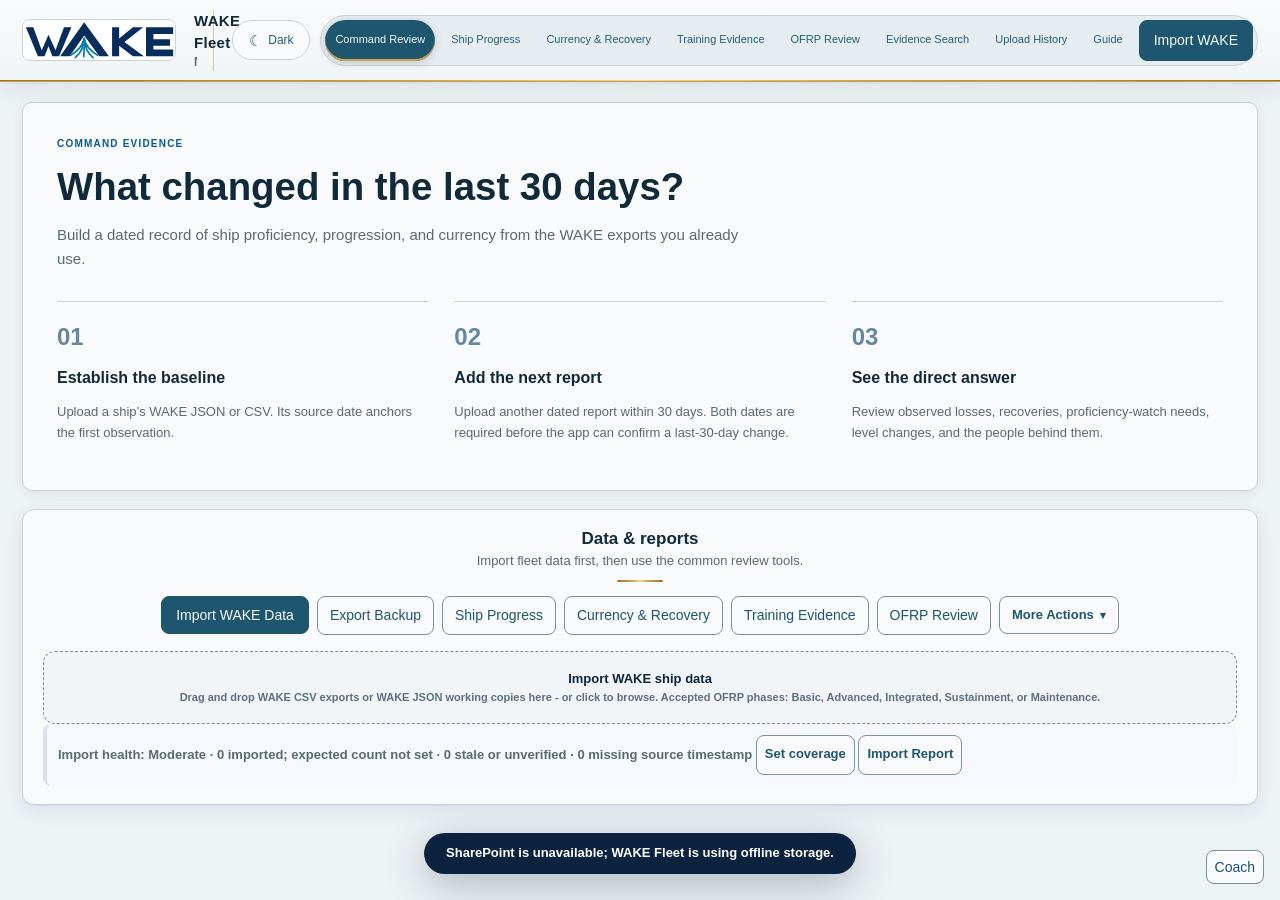
==== commit 4c1d7f43: "Make Fleet WAKE answer last-month change" ====
--- a/WAKE FLEET - Only Secure in FS Sharepoint-current.html
+++ b/WAKE FLEET - Only Secure in FS Sharepoint-current.html
@@ -6538,14 +6538,18 @@
 .command-table{border:1px solid var(--wn-border,#d3dce4);border-radius:7px}.command-table table{width:100%;font-size:12px;border-collapse:collapse;min-width:700px}.command-table th{background:var(--wn-surface-soft,#eef3f7);color:var(--wn-text,#183a52);font-size:10px;letter-spacing:.025em;white-space:normal;line-height:1.5;padding:11px}.command-table td{padding:12px 11px;vertical-align:top;border-bottom:1px solid var(--wn-border,#d3dce4);line-height:1.5}.command-table td small{display:block;font-size:10px;line-height:1.6;color:var(--wn-text-muted,#536a7e);max-width:320px;overflow-wrap:anywhere;margin-top:4px}.command-table tr:last-child td{border-bottom:0}.command-table .ship-link{font-weight:800;text-align:left}.command-table .mini-btn{white-space:nowrap}.command-note{font-size:11px!important;line-height:1.65!important;margin:14px 0 0!important;color:var(--wn-text-muted,#536a7e)!important}.command-muted{color:var(--wn-text-muted,#536a7e)}
 .command-legend{display:flex;gap:18px;flex-wrap:wrap;font-size:10px;margin:0 0 15px}.command-legend span:before{content:"";display:inline-block;width:9px;height:9px;border-radius:2px;margin-right:6px}.command-stack .current,.command-legend .current:before{background:#28846f}.command-stack .need,.command-legend .need:before{background:#dfb549}.command-stack .loss,.command-legend .loss:before{background:#c65661}.command-stack .unknown,.command-legend .unknown:before{background:#899cac}.command-trend{display:grid;gap:9px;margin-bottom:20px}.command-trend-row{display:grid;grid-template-columns:85px minmax(80px,1fr) 150px;align-items:center;gap:12px;font-size:11px}.command-trend-row>span{font-size:10px;text-align:right;color:var(--wn-text-muted,#536a7e)}.command-stack{display:flex;height:23px;overflow:hidden;border-radius:3px;background:var(--wn-surface-soft,#f0f4f7)}.command-stack .no-report{width:100%;font-size:10px;line-height:23px;color:var(--wn-text-muted,#536a7e);padding-left:10px;background:repeating-linear-gradient(135deg,transparent,transparent 7px,#8195a51c 7px,#8195a51c 9px)}
 .command-pill{display:inline-block;font-size:10px;font-weight:800;border-radius:4px;padding:4px 6px;white-space:nowrap}.command-pill.current{background:#e1f2ec;color:#155f4a}.command-pill.need{background:#fcf0cd;color:#725109}.command-pill.loss{background:#fae4e6;color:#91333c}.command-pill.unknown{background:#e8edf2;color:#40566c}
+.command-last30{border-top:4px solid var(--wn-gold,#d2ad5a)}.command-last30 .command-kpis{margin:18px 0}.command-last30-coverage{margin-top:16px;border-top:1px solid var(--wn-border,#cfdae4);padding-top:14px}.command-last30-coverage summary{font-size:12px;font-weight:800;cursor:pointer}.command-last30-coverage[open] summary{margin-bottom:14px}
+.command-stat-passive{cursor:default}.command-stat-passive:hover{box-shadow:0 2px 5px #0d2d4910;transform:none}
+.command-activity-selector{display:flex;flex-direction:column;gap:6px;min-width:210px;font-size:11px;font-weight:800}.command-activity-selector select{min-height:40px;padding:8px 10px;border:1px solid var(--wn-border,#bacbd9);border-radius:6px;background:var(--wn-surface,#fff);color:var(--wn-text,#172d42);font:inherit;font-size:13px}.command-last-watch{display:grid;gap:3px;max-width:430px;margin:0 0 18px;padding:13px 15px;border:1px solid #aebfd0;border-left:4px solid #28799c;border-radius:7px;background:var(--wn-surface-soft,#f2f6fa)}.command-last-watch span{font-size:10px;font-weight:800;letter-spacing:.06em;text-transform:uppercase;color:var(--wn-text-muted,#536a7e)}.command-last-watch strong{font-size:16px;color:var(--wn-text,#172d42)}.command-last-watch small{font-size:11px;color:var(--wn-text-muted,#536a7e)}
+.command-activity-chart{display:flex;align-items:end;gap:8px;min-height:250px;overflow-x:auto;padding:12px 4px 6px;margin:0 -2px 20px;border-bottom:1px solid var(--wn-border,#cfdae4)}.command-activity-bar{display:grid;grid-template-rows:minmax(145px,1fr) auto auto;gap:6px;align-items:end;flex:0 0 74px;min-height:235px;padding:0 2px 8px;border:0;border-bottom:3px solid transparent;background:transparent;color:var(--wn-text,#172d42);font:inherit;text-align:center;cursor:pointer}.command-activity-hours{display:flex;align-items:flex-start;justify-content:center;min-height:3px;border-radius:5px 5px 1px 1px;background:linear-gradient(180deg,#2e89b7,#155d84);transition:filter .16s ease,transform .16s ease}.command-activity-hours strong{font-size:10px;padding:6px 2px;color:#fff;text-shadow:0 1px 1px #103650}.command-activity-evolutions{min-height:17px;font-size:11px;font-weight:800;color:#775a12}.command-activity-label{font-size:10px;line-height:1.3;color:var(--wn-text-muted,#536a7e)}.command-activity-bar:hover .command-activity-hours,.command-activity-bar.selected .command-activity-hours{filter:brightness(1.12);transform:translateY(-2px)}.command-activity-bar.selected{border-bottom-color:#d2ad5a}.command-activity-bar.selected .command-activity-label{color:var(--wn-text,#172d42);font-weight:800}.command-activity-detail{display:grid;grid-template-columns:minmax(0,1fr) minmax(250px,.9fr);gap:26px;padding:18px;border:1px solid var(--wn-border,#cfdae4);border-radius:8px;background:var(--wn-surface-soft,#f2f6fa)}.command-activity-detail h3{font-size:17px;margin:5px 0 7px;color:var(--wn-text,#172d42)}.command-activity-detail p{font-size:12px;line-height:1.55;margin:0;color:var(--wn-text-muted,#536a7e)}.command-evolution-list{list-style:none;margin:0;padding:0;display:grid;gap:7px}.command-evolution-list li{display:flex;justify-content:space-between;gap:12px;padding:7px 9px;border:1px solid var(--wn-border,#cfdae4);border-radius:5px;background:var(--wn-surface,#fff);font-size:11px}.command-evolution-list strong{color:#775a12}
 .command-sources summary{font-size:13px;font-weight:800;cursor:pointer;line-height:1.6}.command-sources summary span{float:right;font-size:11px;font-weight:500;color:var(--wn-text-muted,#536a7e)}.command-sources[open] summary{margin-bottom:15px}.command-sources .command-table{margin-top:15px}.command-sources li{font-size:11px;line-height:1.6;color:var(--wn-text-muted,#536a7e)}.command-supporting{margin:20px 0}.command-supporting>summary{font-size:14px;font-weight:800;padding:16px;background:var(--wn-surface,#fff);border:1px solid var(--wn-border,#cfdae4);border-radius:8px;cursor:pointer}.command-supporting[open]>summary{margin-bottom:14px}.command-ship-callout{display:flex;align-items:center;justify-content:space-between;gap:20px;border:1px solid var(--wn-border,#cfdae4);border-left:4px solid #28799c;background:var(--wn-surface,#fff);border-radius:8px;padding:20px;margin-bottom:18px}
 .command-empty{padding:34px}.command-empty h1{font-size:clamp(26px,3vw,40px);margin:12px 0}.command-empty>p{font-size:15px;max-width:700px}.command-onboarding{display:grid;grid-template-columns:repeat(3,minmax(0,1fr));gap:26px;margin-top:30px}.command-onboarding article{border-top:1px solid var(--wn-border,#cfdae4);padding-top:18px}.command-onboarding b{font-size:24px;color:#66889f}.command-onboarding h2{font-size:16px}.command-onboarding p{font-size:13px;color:var(--wn-text-muted,#536a7e);line-height:1.6}
 [data-theme="dark"] .command-pill.current{background:#193f36;color:#ade1ca}[data-theme="dark"] .command-pill.need{background:#493e20;color:#f0d592}[data-theme="dark"] .command-pill.loss{background:#482c35;color:#f2b4bc}[data-theme="dark"] .command-pill.unknown{background:#2d3b4a;color:#cad6e2}
-[data-theme="dark"] .command-table th,[data-theme="dark"] .command-coverage{background:#223b4b;color:#e1edf5}[data-theme="dark"] .command-stack{background:#223542}[data-theme="dark"] .command-stack .no-report{color:#bccedb}[data-theme="dark"] .command-panel p,[data-theme="dark"] .command-table td small,[data-theme="dark"] .command-stat small,[data-theme="dark"] .command-stat em,[data-theme="dark"] .command-note,[data-theme="dark"] .command-period-note,[data-theme="dark"] .command-trend-row>span{color:#b8ccda!important}
+[data-theme="dark"] .command-table th,[data-theme="dark"] .command-coverage,[data-theme="dark"] .command-last-watch,[data-theme="dark"] .command-activity-detail{background:#223b4b;color:#e1edf5}[data-theme="dark"] .command-stack{background:#223542}[data-theme="dark"] .command-stack .no-report{color:#bccedb}[data-theme="dark"] .command-panel p,[data-theme="dark"] .command-table td small,[data-theme="dark"] .command-stat small,[data-theme="dark"] .command-stat em,[data-theme="dark"] .command-note,[data-theme="dark"] .command-period-note,[data-theme="dark"] .command-trend-row>span{color:#b8ccda!important}
 .command-page-heading{display:flex;justify-content:space-between;align-items:start;gap:24px;margin:12px 0 20px}.command-page-heading h1{font-size:clamp(24px,2.2vw,34px);line-height:1.2;margin:9px 0;color:var(--wn-text,#172d42)}.command-page-heading p{font-size:13px;line-height:1.6;max-width:850px;color:var(--wn-text-muted,#536a7e);margin:0}.command-inline-label{display:grid;gap:6px;font-size:11px;font-weight:800;min-width:200px}.command-inline-label select{padding:9px;border:1px solid var(--wn-border,#cfdae4);border-radius:6px;background:var(--wn-surface,#fff);color:var(--wn-text,#172d42)}.command-link-grid{display:flex;gap:10px;flex-wrap:wrap}.wake-topbar .wake-top-controls{min-width:0}.wake-main-nav{flex-wrap:wrap!important;justify-content:flex-end}.wake-main-nav .wake-nav-btn{font-size:11px;padding:8px 10px}.wake-topbar{grid-template-columns:auto minmax(120px,1fr) auto!important}.ultrawide-enabled-view,#view-dashboard{display:block!important}.view.hidden{display:none!important}
 @media(min-width:1760px){.command-kpis{gap:18px}.command-stat>span{min-height:auto}.app-shell{max-width:2200px}.command-panel{padding:26px}.command-table table{font-size:13px}}
 @media(max-width:1100px){.wake-topbar{grid-template-columns:auto minmax(100px,1fr)!important}.wake-top-controls{grid-column:1/-1}.wake-main-nav{justify-content:flex-start}.command-page-heading{flex-wrap:wrap}}
-@media(max-width:900px){.command-kpis{grid-template-columns:repeat(2,minmax(0,1fr))}.command-section-heading{flex-wrap:wrap}.command-hero{padding:23px}.command-panel{padding:16px}.command-onboarding{gap:16px}.command-export-actions{width:100%}}
+@media(max-width:900px){.command-kpis{grid-template-columns:repeat(2,minmax(0,1fr))}.command-section-heading{flex-wrap:wrap}.command-hero{padding:23px}.command-panel{padding:16px}.command-onboarding{gap:16px}.command-export-actions{width:100%}.command-activity-detail{grid-template-columns:1fr}.command-activity-selector{width:100%;max-width:none}}
 @media(max-width:560px){.command-hero{padding:20px 16px}.command-hero-stamp{display:none}.command-hero p{font-size:12px}.command-controls{padding:14px;gap:12px}.command-controls label{min-width:130px}.command-controls label:first-child{flex-basis:100%}.command-kpis{gap:9px}.command-stat{padding:13px}.command-stat>span{font-size:11px;min-height:32px}.command-stat strong{font-size:32px}.command-stat em{font-size:9px}.command-panel{padding:14px}.command-section-heading h2{font-size:18px}.command-section-heading{gap:12px}.command-trend-row{grid-template-columns:64px minmax(70px,1fr);gap:8px}.command-trend-row>span{grid-column:2;text-align:left;margin-top:-4px}.command-legend{gap:10px}.command-sources summary span{float:none;display:block}.command-empty{padding:22px}.command-onboarding{grid-template-columns:1fr;gap:16px}.command-ship-callout{flex-direction:column;align-items:start}}
 
 /* END CO PROGRESSION STYLES */
@@ -7856,13 +7860,13 @@
   },
   {
     "id": "dashboard",
-    "title": "What changed since last time?",
+    "title": "What changed in the last 30 days?",
     "category": "Command Review",
     "selector": "[data-view=\"dashboard\"]",
     "action": "dashboard",
     "launchLabel": "Open Command Review",
-    "why": "Gross losses and recoveries can cancel out in endpoint totals.",
-    "do": "Select a ship and compare previous reports, a period of months, or a chosen baseline date.",
+    "why": "A prior report outside the period cannot be called a last-month change.",
+    "do": "Review the direct 30-day answer first, then select another period only when you need a different question answered.",
     "look": "Read actual source dates and open named evidence behind each count.",
     "tip": "Missing months and first observations do not establish zero change."
   },
@@ -8121,6 +8125,80 @@
   return ((ship && ship.logs) || []).filter(log => getBridgeWatchstationFromLog(log));
 }
 
+function historicalActivityLogsForShip(ship) {
+  const retained = Array.isArray(ship && ship.activityHistory) && ship.activityHistory.length ? ship.activityHistory : (ship && ship.logs) || [];
+  return retained.filter(log => getBridgeWatchstationFromLog(log));
+}
+
+function activityHistoryKey(ship, log) {
+  return String(log && log.key || keyFor(ship && ship.name) + "|" + keyFor(log && log.officer) + "|" + keyFor(log && log.logId));
+}
+
+function addActivityHistoryLog(ship, log, sourceGeneratedAt, importedAt, sourceFingerprintValue) {
+  if (!ship || !log) return false;
+  ship.activityHistory = Array.isArray(ship.activityHistory) ? ship.activityHistory : [];
+  ship.activityLogKeys = ship.activityLogKeys && typeof ship.activityLogKeys === "object" ? ship.activityLogKeys : {};
+  const key = activityHistoryKey(ship, log);
+  const candidate = Object.assign({}, log, {
+    activityKey:key,
+    activitySourceGeneratedAt:sourceGeneratedAt || ship.sourceGeneratedAt || "",
+    activityImportedAt:importedAt || ship.updatedAt || "",
+    activitySourceFingerprint:sourceFingerprintValue || ship.sourceFingerprint || ""
+  });
+  const index = Number(ship.activityLogKeys[key]);
+  if (!Number.isInteger(index) || !ship.activityHistory[index]) {
+    ship.activityLogKeys[key] = ship.activityHistory.length;
+    ship.activityHistory.push(candidate);
+    return true;
+  }
+  const current = ship.activityHistory[index];
+  const currentSource = parseFleetTimestamp(current && current.activitySourceGeneratedAt) ?? -Infinity;
+  const candidateSource = parseFleetTimestamp(candidate.activitySourceGeneratedAt) ?? -Infinity;
+  const currentImport = parseFleetTimestamp(current && current.activityImportedAt) ?? -Infinity;
+  const candidateImport = parseFleetTimestamp(candidate.activityImportedAt) ?? -Infinity;
+  if (candidateSource > currentSource || (candidateSource === currentSource && candidateImport >= currentImport)) {
+    ship.activityHistory[index] = candidate;
+    return true;
+  }
+  return false;
+}
+
+function normalizeActivityHistory(ship) {
+  const existing = Array.isArray(ship && ship.activityHistory) ? ship.activityHistory : [];
+  const source = existing.length ? existing : (ship && ship.logs) || [];
+  const normalized = [];
+  const keys = {};
+  source.forEach(log => {
+    if (!log || !getBridgeWatchstationFromLog(log)) return;
+    const copy = Object.assign({}, log);
+    normalizeBridgeLogHours(copy);
+    copy.ship = copy.ship || ship.name;
+    copy.watchstation = getBridgeWatchstationFromLog(copy);
+    copy.phase = normalizePhase(copy.phase || ship.phase);
+    const key = activityHistoryKey(ship, copy);
+    copy.activityKey = key;
+    copy.activitySourceGeneratedAt = copy.activitySourceGeneratedAt || ship.sourceGeneratedAt || "";
+    copy.activityImportedAt = copy.activityImportedAt || ship.updatedAt || "";
+    copy.activitySourceFingerprint = copy.activitySourceFingerprint || ship.sourceFingerprint || "";
+    const priorIndex = Number(keys[key]);
+    if (!Number.isInteger(priorIndex)) {
+      keys[key] = normalized.length;
+      normalized.push(copy);
+      return;
+    }
+    const prior = normalized[priorIndex];
+    const priorSource = parseFleetTimestamp(prior.activitySourceGeneratedAt) ?? -Infinity;
+    const sourceTime = parseFleetTimestamp(copy.activitySourceGeneratedAt) ?? -Infinity;
+    const priorImport = parseFleetTimestamp(prior.activityImportedAt) ?? -Infinity;
+    const importTime = parseFleetTimestamp(copy.activityImportedAt) ?? -Infinity;
+    if (sourceTime > priorSource || (sourceTime === priorSource && importTime >= priorImport)) normalized[priorIndex] = copy;
+  });
+  const changed = !Array.isArray(ship.activityHistory) || JSON.stringify(ship.activityHistory) !== JSON.stringify(normalized);
+  ship.activityHistory = normalized;
+  ship.activityLogKeys = keys;
+  return changed;
+}
+
 function filterBridgeHoursByWatchstation(hoursByWs) {
   const out = {};
   Object.keys(hoursByWs || {}).forEach(ws => {
@@ -8347,6 +8425,7 @@
     ship.sourceGeneratedAtRaw = ship.sourceGeneratedAtRaw || String(ship.sourceGeneratedAt || "");
     ship.sourceGeneratedAt = normalizeSourceTimestamp(ship.sourceGeneratedAt);
     if (enforceBridgeOnlyShip(ship)) bridgeCleanupNeeded = true;
+    if (normalizeActivityHistory(ship)) bridgeCleanupNeeded = true;
     if (!ship.snapshots.length && Object.keys(ship.officers).length) {
       ship.snapshots.push(createSnapshot(ship, {
         snapshotId: "baseline-" + keyFor(ship.name).replace(/[^A-Z0-9]+/g, "-"),
@@ -8663,6 +8742,8 @@
     officers: {},
     logs: [],
     logKeys: {},
+    activityHistory: [],
+    activityLogKeys: {},
     msaRecords: [],
     msaKeys: {},
     msaUnderwayHours: 0,
@@ -9477,6 +9558,8 @@
   if (!previous) return target;
   target.snapshots = Array.isArray(previous.snapshots) ? JSON.parse(JSON.stringify(previous.snapshots)) : [];
   target.sourceFiles = Array.isArray(previous.sourceFiles) ? previous.sourceFiles.slice() : [];
+  target.activityHistory = Array.isArray(previous.activityHistory) ? JSON.parse(JSON.stringify(previous.activityHistory)) : Array.isArray(previous.logs) ? JSON.parse(JSON.stringify(previous.logs)) : [];
+  target.activityLogKeys = previous.activityLogKeys && typeof previous.activityLogKeys === "object" ? Object.assign({}, previous.activityLogKeys) : {};
   target.msaRecords = Array.isArray(previous.msaRecords) ? JSON.parse(JSON.stringify(previous.msaRecords)) : [];
   target.msaKeys = Object.assign({}, previous.msaKeys || {});
   target.msaUnderwayHours = asNumber(previous.msaUnderwayHours);
@@ -9495,6 +9578,8 @@
   if (!isOlderSourceImport(ship, previous) && !historicalReplay) return ship;
   previous.snapshots = ship.snapshots;
   previous.sourceFiles = ship.sourceFiles;
+  previous.activityHistory = ship.activityHistory;
+  previous.activityLogKeys = ship.activityLogKeys;
   const currentOutcomes = new Map((previous.msaRecords || []).map(record => [record.key,record]));
   const ignoredCorrections = (ship.msaRecords || []).filter(record => currentOutcomes.has(record.key) && !sameMsaRecord(currentOutcomes.get(record.key),record)).length;
   previous.msaRecords = (previous.msaRecords || []).concat((ship.msaRecords || []).filter(record => !currentOutcomes.has(record.key)));
@@ -9601,6 +9686,7 @@
       delete log.sourceDaysAgo;
       if (ship.logKeys[log.key]) report.duplicateLogs += 1;
       else { ship.logKeys[log.key] = true; ship.logs.push(log); report.logsAdded += 1; }
+      addActivityHistoryLog(ship, log, ship.sourceGeneratedAt, importedAt, fingerprint);
     });
     (sourceOfficer.msaRecords || []).forEach(record => {
       const normalized = normalizeMsaRecord(Object.assign({}, record, { officer:officerName, rank:current.rank, sourceFile:fileName, importedAt }), shipName);
@@ -9826,6 +9912,7 @@
       rawRowData: rawJson
     };
     ship.logs.push(log);
+    addActivityHistoryLog(ship, log, authoritativeBridgeSnapshot ? ship.sourceGeneratedAt : "", importedAt, authoritativeBridgeSnapshot ? fingerprint : "");
     report.logsAdded += 1;
   });
 
@@ -13552,26 +13639,18 @@
 
 function shipProfileSummary(m) {
   const total = Math.max(0, asNumber(m.officerCount));
-  const level2Plus = asNumber(m.levels && m.levels["2"]) + asNumber(m.levels && m.levels["3"]);
-  return "<section class=\"card ship-profile-summary\"><div class=\"ship-profile-summary-head\"><div><h3>Overall Ship Data</h3><p>Direct figures from the current ship import and saved snapshots.</p></div></div><div class=\"ship-profile-data-grid\">" +
-    shipProfileStat("Watchstanders", total, m.bridgeWatchstanders + " bridge watchstanders", "blue") +
-    shipProfileStat("Current", total ? pct(m.current / total) : "N/A", m.current + " of " + total, "blue") +
-    shipProfileStat("Unknown Currency", m.unknown, m.unknown ? "Missing or invalid currency evidence" : "All currency records assessed", m.unknown ? "warn" : "blue") +
-    shipProfileStat("Level 2+", total ? pct(level2Plus / total) : "N/A", level2Plus + " at Level 2 or 3", "blue") +
-    shipProfileStat("Ship Qualified", total ? pct(m.shipQual / total) : "N/A", m.shipQual + " of " + total, "blue") +
-    shipProfileStat("Requires Proficiency Watch", m.need, total ? pct(m.need / total) + " of watchstanders" : "No watchstanders", m.need ? "warn" : "good") +
-    shipProfileStat("Lost Currency", m.loss, total ? pct(m.loss / total) + " of watchstanders" : "No watchstanders", m.loss ? "bad" : "good") +
-    shipProfileStat("Approaching Next Level", m.readyToLevelUp, total ? pct(m.readyToLevelUp / total) + " of watchstanders" : "N/A", "blue") +
-    shipProfileStat("ROR Coverage", total ? pct(m.rorRate) : "N/A", m.rorCurrent + " with current ROR", "blue") +
-    shipProfileStat("Bridge Logs", asNumber(m.logCount).toLocaleString(), "Imported watch activity", "purple") +
-    shipProfileStat("Average Hours", fmt(m.avgHours,1), "Cumulative bridge hours per watchstander", "blue") +
-    shipProfileStat("Total Q Hours", fmt(m.totalQ,1), "Exported officer totals", "blue") +
-    shipProfileStat("Total UI Hours", fmt(m.totalUI,1), "Exported officer totals", "blue") +
-    shipProfileStat("Snapshots", m.snapshotCount, "Saved ship imports", "purple") +
-    shipProfileStat("All-Time Level Ups", m.allTimeLevelUps, "Recorded across snapshots", "good") +
-    shipProfileStat("All-Time Lost Currency", m.allTimeLost, "Unique watchstanders seen with lost currency", m.allTimeLost ? "bad" : "good") +
-    shipProfileStat("Currency Restored", m.restoredProficiency, "Recorded recoveries", "good") +
-    "</div></section>";
+  const level2Plus = asNumber(m.levels && m.levels['2']) + asNumber(m.levels && m.levels['3']);
+  return '<section class="card ship-profile-summary"><div class="ship-profile-summary-head"><div><h3>Overall Ship Data</h3><p>Current ship status and observed proficiency progression. Monthly hours and evolution evidence appear in the activity history.</p></div></div><div class="ship-profile-data-grid">' +
+    shipProfileStat('Watchstanders', total, m.bridgeWatchstanders + ' bridge watchstanders', 'blue') +
+    shipProfileStat('Current', total ? pct(m.current / total) : 'N/A', m.current + ' of ' + total, 'blue') +
+    shipProfileStat('Unknown Currency', m.unknown, m.unknown ? 'Missing or invalid currency evidence' : 'All currency records assessed', m.unknown ? 'warn' : 'blue') +
+    shipProfileStat('Level 2+', total ? pct(level2Plus / total) : 'N/A', level2Plus + ' at Level 2 or 3', 'blue') +
+    shipProfileStat('ROR Coverage', total ? pct(m.rorRate) : 'N/A', m.rorCurrent + ' with current ROR', 'blue') +
+    shipProfileStat('Average Hours', fmt(m.avgHours,1), 'Cumulative bridge hours per watchstander', 'blue') +
+    shipProfileStat('All-Time Level Ups', m.allTimeLevelUps, 'Recorded across snapshots', 'good') +
+    shipProfileStat('All-Time Lost Currency', m.allTimeLost, 'Unique watchstanders seen with lost currency', m.allTimeLost ? 'bad' : 'good') +
+    shipProfileStat('Currency Restored', m.restoredProficiency, 'Recorded recoveries', 'good') +
+    '</div></section>';
 }
 
 function shipProfileStat(label, value, detail, tone) {
@@ -14762,6 +14841,10 @@
     if (!normalizeImportedPhase(ship.phase)) throw new Error("WAKE Fleet backup ship " + shipKey + " must use an accepted OFRP phase: " + OFRP_PHASE_ALLOWED_TEXT + ".");
     ship.logs.forEach((log, index) => {
       if (log && log.phase && !normalizeImportedPhase(log.phase)) throw new Error("WAKE Fleet backup ship " + shipKey + " has an unsupported OFRP phase in log " + (index + 1) + ".");
+    });
+    if (ship.activityHistory !== undefined && !Array.isArray(ship.activityHistory)) throw new Error("WAKE Fleet backup ship " + shipKey + " has an invalid activityHistory collection.");
+    (ship.activityHistory || []).forEach((log, index) => {
+      if (log && log.phase && !normalizeImportedPhase(log.phase)) throw new Error("WAKE Fleet backup ship " + shipKey + " has an unsupported OFRP phase in activity record " + (index + 1) + ".");
     });
     ship.snapshots.forEach((snapshot, index) => {
       if (snapshot && snapshot.phase && !normalizeImportedPhase(snapshot.phase)) throw new Error("WAKE Fleet backup ship " + shipKey + " has an unsupported OFRP phase in snapshot " + (index + 1) + ".");
@@ -15852,6 +15935,69 @@
   return result;
 }
 
+// This is deliberately narrower than a generic before/after comparison. It
+// answers whether a change was observed wholly inside the most recent 30-day
+// window. A pair that crosses the window boundary is retained as a coverage
+// warning, rather than being attributed to the last 30 days.
+function commandLast30Days(ship, nowISO) {
+  const now = commandNow(nowISO);
+  const endAt = now;
+  const startAt = now - (30 * 86400000);
+  const timeline = commandTimeline(ship, now);
+  const empty = commandEmptyChanges();
+  const result = {
+    available: false,
+    reason: "",
+    timeline,
+    startAt: new Date(startAt).toISOString(),
+    endAt: new Date(endAt).toISOString(),
+    startDate: new Date(startAt).toISOString().slice(0, 10),
+    endDate: new Date(endAt).toISOString().slice(0, 10),
+    reports: [],
+    intervals: [],
+    boundaryIntervals: [],
+    counts: empty.counts,
+    rows: empty.rows,
+    caveats: timeline.warnings.slice()
+  };
+  const snapshots = timeline.snapshots.filter(wrapper => {
+    const time = Date.parse(wrapper.at);
+    return time >= startAt && time <= endAt;
+  });
+  result.reports = snapshots;
+  for (let index = 1; index < timeline.snapshots.length; index++) {
+    const previous = timeline.snapshots[index - 1];
+    const current = timeline.snapshots[index];
+    const currentTime = Date.parse(current.at);
+    if (currentTime < startAt || currentTime > endAt) continue;
+    const interval = commandPair(previous, current);
+    const entry = {
+      baseline: previous,
+      end: current,
+      days: (currentTime - Date.parse(previous.at)) / 86400000,
+      counts: interval.counts,
+      rows: interval.rows
+    };
+    if (Date.parse(previous.at) < startAt) result.boundaryIntervals.push(entry);
+    else {
+      result.intervals.push(entry);
+      commandAccumulate(result, interval);
+    }
+  }
+  if (result.intervals.length) {
+    result.available = true;
+    result.reason = "Changes below were observed between dated source reports both inside the last 30 days.";
+  } else if (!snapshots.length) {
+    result.reason = "No dated source report falls inside the last 30 days.";
+  } else if (result.boundaryIntervals.length) {
+    result.reason = "A current-period report exists, but its prior comparison begins before the last 30 days. The change interval crosses the boundary, so no change is attributed to this period.";
+  } else {
+    result.reason = "Only one dated source report falls inside the last 30 days. A second report is needed to observe change during this period.";
+  }
+  result.caveats.push("Only changes between two dated reports inside this 30-day window are counted. A report pair that crosses the window boundary is shown as a coverage gap, not as a confirmed last-30-day change.");
+  return result;
+}
+
 function commandMonthly(ship, from, to, nowISO) {
   const now = commandNow(nowISO);
   const timeline = commandTimeline(ship, now);
@@ -15979,12 +16125,58 @@
   const monthly = entries.map(entry=>({ship:entry.ship, data:commandMonthly(entry.ship,from,to,now)}));
   return {now,to,from,entries,comparable,counts,monthly};
 }
+function commandLastThirtyModel(scopedShips) {
+  const now = new Date().toISOString();
+  const ships=Array.isArray(scopedShips)?scopedShips:commandScopedShips();
+  const entries = ships.map(ship => ({ ship, review:commandLast30Days(ship, now) }));
+  const confirmed = entries.filter(entry => entry.review.available);
+  const boundary = entries.filter(entry => entry.review.boundaryIntervals.length);
+  const noReport = entries.filter(entry => !entry.review.reports.length);
+  const counts = Object.fromEntries(Object.keys(COMMAND_CHANGE_LABELS).map(key => [key, confirmed.reduce((sum, entry) => sum + Number(entry.review.counts[key] || 0), 0)]));
+  return { now, entries, confirmed, boundary, noReport, counts };
+}
 function commandControls() {
   const options = allShips().map(ship=>'<option value="'+h(keyFor(ship.name))+'"'+(keyFor(ship.name)===commandFilters.ship?' selected':'')+'>'+h(ship.name)+'</option>').join("");
-  return '<section class="command-controls" aria-label="Comparison period (UTC dates)"><label for="command-ship">Command / ship<select id="command-ship" data-command-filter="ship"><option value="">All imported ships</option>'+options+'</select></label>'+
-    '<label for="command-mode">Compare with<select id="command-mode" data-command-filter="mode">'+[['previous','Previous report'],['3m','3 months ago'],['6m','6 months ago'],['12m','12 months ago'],['date','A chosen date']].map(([value,label])=>'<option value="'+value+'"'+(commandFilters.mode===value?' selected':'')+'>'+label+'</option>').join("")+'</select></label>'+
+  return '<section class="command-controls" aria-label="Other comparison period (UTC dates)"><label for="command-ship">Command / ship<select id="command-ship" data-command-filter="ship"><option value="">All imported ships</option>'+options+'</select></label>'+
+    '<label for="command-mode">Explore another period<select id="command-mode" data-command-filter="mode">'+[['previous','Previous report'],['3m','3 months ago'],['6m','6 months ago'],['12m','12 months ago'],['date','A chosen date']].map(([value,label])=>'<option value="'+value+'"'+(commandFilters.mode===value?' selected':'')+'>'+label+'</option>').join("")+'</select></label>'+
     (commandFilters.mode==='date'?'<label for="command-from">Baseline date<input id="command-from" type="date" data-command-filter="from" max="'+h(commandFilters.to||new Date().toISOString().slice(0,10))+'" value="'+h(commandFilters.from)+'"></label>':'')+
     '<label for="command-to">Through date (UTC)<input id="command-to" type="date" data-command-filter="to" max="'+new Date().toISOString().slice(0,10)+'" value="'+h(commandFilters.to||new Date().toISOString().slice(0,10))+'"></label><div class="command-export-actions"><button class="btn secondary" type="button" data-command-export="csv">Evidence CSV</button><button class="btn" type="button" data-command-export="brief">Print CO brief</button></div></section>';
+}
+function commandLastThirtyEvidence(model) {
+  const rows=[];
+  model.confirmed.forEach(({ship,review}) => Object.keys(COMMAND_CHANGE_LABELS).forEach(type => {
+    (review.rows[type] || []).forEach(row => rows.push({ship,type,row}));
+  }));
+  if (!rows.length) return emptyState(model.confirmed.length ? "No matched-person currency, proficiency-watch, level, or roster changes were observed between the reports inside this 30-day window." : "No ship has two dated reports wholly inside this 30-day window, so no change is claimed.");
+  rows.sort((a,b) => String(b.row.observedAt).localeCompare(String(a.row.observedAt)) || a.ship.name.localeCompare(b.ship.name) || a.row.name.localeCompare(b.row.name));
+  const visible=rows.slice(0,200);
+  return (visible.length < rows.length ? '<p class="command-note">Showing 200 of '+h(rows.length)+' observed transitions. Export Evidence CSV for the full selected comparison.</p>' : '') + commandTable(['Ship / watchstander','Observed change','Before → after','Source interval'],visible.map(({ship,type,row}) => {
+    const currency=['lost','restored','requiresWatch','unknownCurrency'].includes(type);
+    const from=currency ? currencyStatusLabel(row.from) : String(row.from ?? '—');
+    const to=currency ? currencyStatusLabel(row.to) : String(row.to ?? '—');
+    return ['<strong>'+h(row.name)+'</strong><small>'+h(ship.name)+'</small>',h(COMMAND_CHANGE_LABELS[type]),h(from+' → '+to),h(commandDateLabel(row.observedFrom)+' → '+commandDateLabel(row.observedAt))];
+  }));
+}
+function commandLastThirtyPanel(model) {
+  const c=model.counts;
+  const hasAnswer=!!model.confirmed.length;
+  const coverage=model.confirmed.length+' of '+model.entries.length+' ships have two dated reports entirely inside this window';
+  const cards='<div class="command-kpis command-kpis-last30">'+
+    commandPassiveStat('Lost currency',hasAnswer?c.lost:'—','Confirmed within the last 30 days','loss')+
+    commandPassiveStat('Restored to current',hasAnswer?c.restored:'—','Confirmed within the last 30 days','current')+
+    commandPassiveStat('New proficiency-watch need',hasAnswer?c.requiresWatch:'—','Confirmed within the last 30 days','need')+
+    commandPassiveStat('Level increased',hasAnswer?c.levelUp:'—','Confirmed within the last 30 days','progress')+'</div>';
+  const coverageRows=model.entries.map(({ship,review}) => {
+    const dates=review.reports.map(item => commandDateLabel(item.date)).join(', ');
+    const files=review.reports.map(item => item.snapshot.fileName || 'Unnamed source').join(', ');
+    const status=review.available ? 'Confirmed: '+review.intervals.length+' report pair'+(review.intervals.length===1?'':'s')+' inside the window.' : review.reason;
+    return ['<button class="ship-link" type="button" data-command-ship="'+h(keyFor(ship.name))+'">'+h(ship.name)+'</button>',h(dates || 'No dated source report'),'<small>'+h(files || 'No source file in the window')+'</small>',h(status)];
+  });
+  const boundaryNote=model.boundary.length ? '<p class="command-note">'+h(model.boundary.length)+' ship'+(model.boundary.length===1?' has':'s have')+' a report inside the window whose prior report is older. Those differences are deliberately excluded from the last-30-day counts.</p>' : '';
+  return '<section class="command-panel command-last30"><div class="command-section-heading"><div><span class="section-kicker">CO direct answer · '+h(commandDateLabel(new Date(Date.parse(model.now) - 30*86400000)))+' through '+h(commandDateLabel(model.now))+' UTC</span><h2>What changed in the last 30 days?</h2><p>'+h(hasAnswer ? 'These are the changes actually observed between dated reports both inside the last 30 days.' : 'The app cannot yet make a factual last-30-day change claim for this scope. The evidence gap is shown below.')+'</p></div><span class="command-coverage">'+h(coverage)+'</span></div>'+cards+commandLastThirtyEvidence(model)+'<details class="command-last30-coverage"><summary>Show source coverage for this answer</summary>'+commandTable(['Ship','Reports dated inside the last 30 days','Source files','Last-30-day conclusion'],coverageRows)+boundaryNote+'<p class="command-note">A report uploaded today is not enough by itself. Two dated reports within this window are required before a transition is counted here. The comparison does not guess an occurrence date or treat an older baseline as a confirmed change last month.</p></details></section>';
+}
+function commandPassiveStat(label,value,detail,tone) {
+  return '<article class="command-stat command-stat-passive '+h(tone||'')+'"><span>'+h(label)+'</span><strong>'+h(value)+'</strong><small>'+h(detail)+'</small></article>';
 }
 function commandStat(label,value,detail,tone,key) {
   return '<button type="button" class="command-stat '+h(tone||'')+'" data-command-evidence="'+h(key||'all')+'"><span>'+h(label)+'</span><strong>'+h(value)+'</strong><small>'+h(detail)+'</small><em>View named evidence &rarr;</em></button>';
@@ -16070,10 +16262,11 @@
   return '<details class="command-panel command-sources"><summary>Source register &amp; comparison rules <span>'+rows.length+' records</span></summary><p>Baseline uses the latest available report on or before the requested date. End uses the latest on or before the through date. Actual source dates may be earlier than requested. Undated uploads are retained, but cannot establish a calendar trend.</p>'+commandTable(['Ship','File','Source date','Imported','Roster','Evidence status'],rows)+(warnings.length?'<ul>'+Array.from(new Set(warnings)).map(value=>'<li>'+h(value)+'</li>').join('')+'</ul>':'')+'<p class="command-note">Current: fewer than 45 days since qualifying watch. Requires proficiency watch: 45–90 days. Lost currency: more than 90 days. Unknown evidence is never counted as a confirmed loss or recovery. Roster additions and absences are not proof of arrival or transfer dates. Changes in cumulative hours can include corrections and are not automatically hours performed during the period.</p></details>';
 }
 function commandWorkspace() {
-  if(!allShips().length) return '<section class="command-empty command-panel"><span class="section-kicker">Command evidence</span><h1>What changed since last time?</h1><p>Build a dated record of ship proficiency, progression, and currency from the WAKE exports you already use.</p><div class="command-onboarding"><article><b>01</b><h2>Establish the baseline</h2><p>Upload a ship’s WAKE JSON or CSV. Its source date anchors the first observation.</p></article><article><b>02</b><h2>Add the next report</h2><p>Upload later exports. Earlier rosters and recorded status remain available.</p></article><article><b>03</b><h2>See the change</h2><p>Choose a date or period. Review losses, recoveries, level changes, and the people behind them.</p></article></div></section>';
+  if(!allShips().length) return '<section class="command-empty command-panel"><span class="section-kicker">Command evidence</span><h1>What changed in the last 30 days?</h1><p>Build a dated record of ship proficiency, progression, and currency from the WAKE exports you already use.</p><div class="command-onboarding"><article><b>01</b><h2>Establish the baseline</h2><p>Upload a ship’s WAKE JSON or CSV. Its source date anchors the first observation.</p></article><article><b>02</b><h2>Add the next report</h2><p>Upload another dated report within 30 days. Both dates are required before the app can confirm a last-30-day change.</p></article><article><b>03</b><h2>See the direct answer</h2><p>Review observed losses, recoveries, proficiency-watch needs, level changes, and the people behind them.</p></article></div></section>';
   if(commandFilters.ship&&!state.ships[commandFilters.ship]) commandFilters.ship='';
+  const lastThirty=commandLastThirtyModel();
   const model=commandReviewModel();
-  return '<div class="command-workspace"><section class="command-hero"><div><span class="section-kicker">CO command review</span><h1 class="view-title">What changed since last time?</h1><p>Progress over time. Currency today. Every change tied to imported evidence.</p></div><div class="command-hero-stamp"><strong>'+h(model.entries.length)+'</strong><span>ships in review</span></div></section>'+commandControls()+'<div class="command-period-note" role="status"><strong>'+h(model.comparable.length)+' of '+h(model.entries.length)+' ships have comparable reports.</strong> '+(commandFilters.mode==='previous'?'Comparing each ship’s two latest dated reports through '+h(commandDateLabel(model.to))+'.':'Requested baseline '+h(commandDateLabel(model.from))+' through '+h(commandDateLabel(model.to))+'.')+' Counts below are observed transitions; multiple changes for one person remain visible.</div>'+commandSummaryCards(model)+commandComparisonTable(model)+commandMonthlyPanel(model)+commandCurrentPanel(model)+commandEvidencePanel(model)+commandSourcesPanel(model)+'</div>';
+  return '<div class="command-workspace"><section class="command-hero"><div><span class="section-kicker">CO command review</span><h1 class="view-title">What changed in the last 30 days?</h1><p>Start with the direct period answer. Then explore another comparison or inspect currency today.</p></div><div class="command-hero-stamp"><strong>'+h(lastThirty.entries.length)+'</strong><span>ships in review</span></div></section>'+commandLastThirtyPanel(lastThirty)+commandControls()+'<div class="command-period-note" role="status"><strong>Other comparison:</strong> '+(commandFilters.mode==='previous'?'each ship’s two latest dated reports through '+h(commandDateLabel(model.to))+'.':'requested baseline '+h(commandDateLabel(model.from))+' through '+h(commandDateLabel(model.to))+'.')+' These figures may span more than 30 days; use them to explore a different question.</div>'+commandSummaryCards(model)+commandComparisonTable(model)+commandMonthlyPanel(model)+commandCurrentPanel(model)+commandEvidencePanel(model)+commandSourcesPanel(model)+'</div>';
 }
 function commandOpenShipReview(shipKey) { commandFilters.ship=shipKey; renderDashboard(); switchView('dashboard'); document.getElementById('view-dashboard')?.scrollIntoView({block:'start'}); }
 function commandShipCallout(ship) {
@@ -16096,7 +16289,11 @@
 }
 function commandExportCsv() {
   const model=commandReviewModel();
+  const lastThirty=commandLastThirtyModel();
   const rows=[['Record','Ship','Person / measure','Change type','Before','After','Baseline source date','End source date','Baseline file','End file','Note']];
+  rows.push(['LAST_30_REVIEW','','Window','direct answer',commandDateLabel(new Date(Date.parse(lastThirty.now)-30*86400000)),commandDateLabel(lastThirty.now),'','','','Only changes between two dated reports wholly inside this window are included.']);
+  lastThirty.confirmed.forEach(({ship,review})=>Object.entries(review.rows).forEach(([type,changes])=>changes.forEach(row=>rows.push(['LAST_30_TRANSITION',ship.name,row.name,COMMAND_CHANGE_LABELS[type],row.from,row.to,row.observedFrom,row.observedAt,'','', 'Observed inside the 30-day window; exact occurrence date is not established.']))));
+  lastThirty.entries.filter(entry=>!entry.review.available).forEach(({ship,review})=>rows.push(['LAST_30_COVERAGE',ship.name,'','','','','','','','',review.reason]));
   rows.push(['REVIEW','','Requested period',commandFilters.mode,model.from,model.to,'','','','','Observed intervals, not exact occurrence dates. Currency today assumes no later qualifying watch.']);
   model.entries.forEach(({ship,comparison:c,current})=>{
     Array.from(new Set([...c.caveats,...current.caveats])).forEach(note=>rows.push(['EVIDENCE_NOTE',ship.name,'','','','','','','','',note]));
@@ -16115,8 +16312,9 @@
 }
 function commandBriefHtml() {
   const model=commandReviewModel();
+  const lastThirty=commandLastThirtyModel();
   const scope=commandFilters.ship?state.ships[commandFilters.ship].name:'All imported ships';
-  return '<!doctype html><html><head><meta charset="utf-8"><title>WAKE Fleet — CO Progress Brief</title><style>@page{size:landscape;margin:12mm}body{font:12px Arial,sans-serif;color:#142b42}h1{font-size:26px}h2{font-size:18px;margin-top:24px}p{line-height:1.5}table{width:100%;border-collapse:collapse;font-size:10px}th,td{border:1px solid #bbb;padding:6px;text-align:left;vertical-align:top}th{background:#edf3f8}small{display:block}button{font:inherit;border:0;background:transparent;color:inherit;padding:0;text-align:left}.command-kpis{display:flex;gap:12px}.command-stat{flex:1;border:1px solid #bccbd8;padding:12px}.command-stat strong{display:block;font-size:28px}.command-stat em{display:none}.command-stat span,.command-stat small{display:block}.command-panel{margin:16px 0}.section-kicker{font-size:10px;text-transform:uppercase}.command-coverage{font-weight:bold}.command-trend,.command-legend{display:none}.command-note{font-size:10px}tr{break-inside:avoid}.command-pill{font-weight:bold}.command-sources summary{font-size:18px;font-weight:bold}a{color:inherit}</style></head><body><header><p>WAKE FLEET / COMMAND EVIDENCE</p><h1>What changed since last time?</h1><p>'+h(scope)+' · Generated '+h(new Date(model.now).toLocaleString())+'</p><p>'+h(commandFilters.mode==='previous'?'Previous report comparison through '+commandDateLabel(model.to):'Requested baseline '+commandDateLabel(model.from)+' through '+commandDateLabel(model.to))+' · '+model.comparable.length+' of '+model.entries.length+' ships comparable.</p></header>'+commandSummaryCards(model)+commandComparisonTable(model)+commandMonthlyPanel(model)+commandCurrentPanel(model)+'<section><h2>Named transition evidence</h2>'+commandEvidenceTable(model,'all')+'</section>'+commandSourcesPanel(model).replace('<details','<details open')+'<p>Observed transitions are not exact event dates. Retain a Fleet Backup with this brief to preserve the underlying snapshots.</p></body></html>';
+  return '<!doctype html><html><head><meta charset="utf-8"><title>WAKE Fleet — CO Progress Brief</title><style>@page{size:landscape;margin:12mm}body{font:12px Arial,sans-serif;color:#142b42}h1{font-size:26px}h2{font-size:18px;margin-top:24px}p{line-height:1.5}table{width:100%;border-collapse:collapse;font-size:10px}th,td{border:1px solid #bbb;padding:6px;text-align:left;vertical-align:top}th{background:#edf3f8}small{display:block}button{font:inherit;border:0;background:transparent;color:inherit;padding:0;text-align:left}.command-kpis{display:flex;gap:12px}.command-stat{flex:1;border:1px solid #bccbd8;padding:12px}.command-stat strong{display:block;font-size:28px}.command-stat em{display:none}.command-stat span,.command-stat small{display:block}.command-panel{margin:16px 0}.section-kicker{font-size:10px;text-transform:uppercase}.command-coverage{font-weight:bold}.command-trend,.command-legend{display:none}.command-note{font-size:10px}tr{break-inside:avoid}.command-pill{font-weight:bold}.command-sources summary{font-size:18px;font-weight:bold}a{color:inherit}</style></head><body><header><p>WAKE FLEET / COMMAND EVIDENCE</p><h1>What changed in the last 30 days?</h1><p>'+h(scope)+' · Generated '+h(new Date(model.now).toLocaleString())+'</p><p>'+h(lastThirty.confirmed.length)+' of '+h(lastThirty.entries.length)+' ships have two dated reports entirely inside the last-30-day window.</p></header>'+commandLastThirtyPanel(lastThirty)+'<h2>Other comparison period</h2><p>'+h(commandFilters.mode==='previous'?'Previous report comparison through '+commandDateLabel(model.to):'Requested baseline '+commandDateLabel(model.from)+' through '+commandDateLabel(model.to))+' · '+model.comparable.length+' of '+model.entries.length+' ships comparable. This section may span more than 30 days.</p>'+commandSummaryCards(model)+commandComparisonTable(model)+commandMonthlyPanel(model)+commandCurrentPanel(model)+'<section><h2>Named transition evidence</h2>'+commandEvidenceTable(model,'all')+'</section>'+commandSourcesPanel(model).replace('<details','<details open')+'<p>Observed transitions are not exact event dates. Retain a Fleet Backup with this brief to preserve the underlying snapshots.</p></body></html>';
 }
 function commandPrintBrief() {
   const content=commandBriefHtml();
@@ -16150,6 +16348,87 @@
 
 
 let commandFleetFilters={phase:"",search:""};
+const commandShipActivitySelections={};
+
+function commandActivityMonth(log) {
+  const candidates=[log&&log.month,log&&log.watchDate,log&&log.dateLogged,log&&log.meta&&log.meta.watchDate,log&&log.meta&&log.meta.dateLabel];
+  for(const candidate of candidates){
+    const raw=String(candidate||'').trim();
+    if(!raw)continue;
+    let time=NaN;
+    if(/^\d{4}-\d{2}$/.test(raw)) time=Date.parse(raw+'-01T12:00:00Z');
+    else if(/^\d{4}-\d{2}-\d{2}/.test(raw)) time=Date.parse(raw.slice(0,10)+'T12:00:00Z');
+    else time=Date.parse('1 '+raw+' 12:00:00Z');
+    if(!Number.isFinite(time))continue;
+    const date=new Date(time);
+    return {key:date.toISOString().slice(0,7),label:date.toLocaleDateString(undefined,{month:'short',year:'numeric',timeZone:'UTC'})};
+  }
+  return null;
+}
+
+function commandLatestWatch(ship) {
+  const candidates=historicalActivityLogsForShip(ship).map(log=>{
+    const evidence=commandWatchDateInfo(log);
+    if(!evidence.day)return null;
+    const raw=String(evidence.raw||'').trim();
+    const sourceTime=Date.parse(raw);
+    const hasTime=/(?:T|\s)\d{1,2}:\d{2}|\b\d{4}(?:0[1-9]|1[0-2])(?:0[1-9]|[12]\d|3[01])\d{4,6}\b/.test(raw);
+    return {log,evidence,raw,hasTime,time:Number.isFinite(sourceTime)?sourceTime:Date.parse(evidence.day+'T12:00:00Z')};
+  }).filter(Boolean).sort((a,b)=>b.time-a.time);
+  if(!candidates.length)return {available:false,label:'No recorded watch date',detail:'No retained bridge-watch row has an exact calendar day.'};
+  const latest=candidates[0];
+  const label=latest.hasTime&&latest.raw?latest.raw:commandDateLabel(latest.evidence.day)+' · time not captured';
+  return {available:true,label,detail:(latest.log.officer?latest.log.officer+' · ':'')+(latest.log.watchstation||'Watchstation not recorded')+' · '+(latest.hasTime?'recorded source time':'recorded day only'),day:latest.evidence.day,log:latest.log};
+}
+
+function commandShipActivityModel(ship) {
+  const buckets=new Map();
+  let excludedLogs=0;
+  historicalActivityLogsForShip(ship).forEach(log=>{
+    const month=commandActivityMonth(log);
+    if(!month){excludedLogs++;return;}
+    if(!buckets.has(month.key)) buckets.set(month.key,{key:month.key,label:month.label,logs:[],hours:0,people:new Set()});
+    const row=buckets.get(month.key);
+    row.logs.push(log);
+    row.hours+=Math.max(0,Number(log&&log.hours)||0);
+    const person=String(log&&log.officer||'').trim();
+    if(person)row.people.add(keyFor(person));
+  });
+  const keys=Array.from(buckets.keys()).sort();
+  const rows=[];
+  if(keys.length){
+    const cursor=new Date(keys[0]+'-01T12:00:00Z');
+    const final=keys[keys.length-1];
+    while(cursor.toISOString().slice(0,7)<=final){
+      const key=cursor.toISOString().slice(0,7);
+      const bucket=buckets.get(key);
+      const label=cursor.toLocaleDateString(undefined,{month:'short',year:'numeric',timeZone:'UTC'});
+      const summary=bucket?evolutionSummary(bucket.logs):{total:0,rows:[]};
+      rows.push({key,label,hours:bucket?bucket.hours:0,logCount:bucket?bucket.logs.length:0,people:bucket?bucket.people.size:0,evolutions:summary.total||0,evolutionRows:(summary.rows||[]).filter(row=>row.count>0).sort((a,b)=>b.count-a.count||String(a.label).localeCompare(String(b.label))),hasRecordedActivity:!!bucket});
+      cursor.setUTCMonth(cursor.getUTCMonth()+1);
+    }
+  }
+  const shipKey=keyFor(ship&&ship.name);
+  const requested=commandShipActivitySelections[shipKey];
+  const selected=rows.find(row=>row.key===requested)||rows[rows.length-1]||null;
+  return {rows,selected,excludedLogs,maxHours:Math.max(1,...rows.map(row=>row.hours)),totalHours:rows.reduce((sum,row)=>sum+row.hours,0),totalEvolutions:rows.reduce((sum,row)=>sum+row.evolutions,0),lastWatch:commandLatestWatch(ship)};
+}
+
+function commandShipActivityPanel(ship) {
+  const model=commandShipActivityModel(ship);
+  if(!model.rows.length) return '<section class="command-panel command-ship-activity"><div class="command-section-heading"><div><span class="section-kicker">Monthly activity history</span><h2>Hours and evolutions by month</h2><p>Each imported bridge-watch row needs a usable calendar month before it can appear here.</p></div></div>'+emptyState('No dated monthly bridge-watch activity is retained for this ship.')+'</section>';
+  const selected=model.selected;
+  const selection='<label class="command-activity-selector" for="command-activity-month-'+h(keyFor(ship.name))+'">Inspect a past month<select id="command-activity-month-'+h(keyFor(ship.name))+'" data-command-activity-select="'+h(keyFor(ship.name))+'">'+model.rows.map(row=>'<option value="'+h(row.key)+'"'+(selected&&selected.key===row.key?' selected':'')+'>'+h(row.label)+(row.hasRecordedActivity?'':' · no recorded activity')+'</option>').join('')+'</select></label>';
+  const lastWatch='<article class="command-last-watch"><span>Last watch conducted</span><strong>'+h(model.lastWatch.label)+'</strong><small>'+h(model.lastWatch.detail)+'</small></article>';
+  const chart='<div class="command-activity-chart" role="list" aria-label="Chronological recorded bridge hours and evolution occurrences">'+model.rows.map(row=>{
+    const height=Math.max(row.hours?12:3,Math.round(row.hours/model.maxHours*100));
+    const active=selected&&selected.key===row.key;
+    const description=row.label+': '+fmt(row.hours,1)+' recorded bridge hours; '+row.evolutions+' evolution occurrence'+(row.evolutions===1?'':'s')+(row.hasRecordedActivity?'':' ; no recorded activity');
+    return '<button type="button" class="command-activity-bar'+(active?' selected':'')+'" data-command-activity-month="'+h(row.key)+'" data-command-activity-ship="'+h(keyFor(ship.name))+'" aria-pressed="'+(active?'true':'false')+'" title="'+h(description)+'" aria-label="'+h(description)+'"><span class="command-activity-hours" style="height:'+height+'%"><strong>'+h(fmt(row.hours,1))+' h</strong></span><span class="command-activity-evolutions">'+(row.evolutions?'◆ '+h(row.evolutions):'—')+'</span><span class="command-activity-label">'+h(row.label)+'</span></button>';
+  }).join('')+'</div>';
+  const evolutionList=selected.evolutionRows.length?'<ul class="command-evolution-list">'+selected.evolutionRows.map(row=>'<li><span>'+h(row.label)+'</span><strong>'+h(row.count)+'</strong></li>').join('')+'</ul>':'<p class="command-note">No evolution occurrence is recorded for the selected month. That does not establish that no evolution was conducted.</p>';
+  return '<section class="command-panel command-ship-activity"><div class="command-section-heading"><div><span class="section-kicker">Monthly activity history</span><h2>Hours logged and evolutions conducted</h2><p>Bars show retained bridge-watch hours in chronological order. The diamond count shows distinct recorded evolution occurrences for that month.</p></div>'+selection+'</div>'+lastWatch+chart+'<div class="command-activity-detail"><div><span class="section-kicker">Selected month · '+h(selected.label)+'</span><h3>'+h(fmt(selected.hours,1))+' recorded bridge hours</h3><p>'+h(selected.logCount)+' recorded watch row'+(selected.logCount===1?'':'s')+' · '+h(selected.people)+' person'+(selected.people===1?'':'s')+' represented · '+h(selected.evolutions)+' evolution occurrence'+(selected.evolutions===1?'':'s')+'.</p></div><div><h3>Evolutions recorded</h3>'+evolutionList+'</div></div>'+(model.excludedLogs?'<p class="command-note">'+h(model.excludedLogs)+' retained bridge-watch row'+(model.excludedLogs===1?' lacks':'s lack')+' a usable calendar month and '+(model.excludedLogs===1?'is':'are')+' excluded from the chart.</p>':'')+'<p class="command-note">Hours and evolution evidence come from retained bridge-watch records across accepted source imports. A zero, gap, or empty month means no matching retained row; it does not prove no underway activity or no training occurred.</p></section>';
+}
 function commandPageHeading(kicker,title,description,actions) {
   return '<div class="command-page-heading"><div><span class="section-kicker">'+h(kicker)+'</span><h1 class="view-title">'+h(title)+'</h1><p>'+h(description)+'</p></div><div class="toolbar">'+(actions||'')+'</div></div>';
 }
@@ -16181,7 +16460,8 @@
   const emptyCounts=Object.fromEntries(Object.keys(COMMAND_CHANGE_LABELS).map(key=>[key,0]));
   const from=c.requestedFrom||commandSubtractMonths(new Date().toISOString().slice(0,10),5), to=commandFilters.to||new Date().toISOString().slice(0,10);
   const model={entries:[entry],comparable:c.available?[entry]:[],counts:c.available?c.observed.counts:emptyCounts,monthly:[{ship,data:commandMonthly(ship,from,to)}],from,to,now:new Date().toISOString()};
-  host.innerHTML=commandPageHeading('Ship evidence review',ship.name,'Trace recorded progression, review today’s currency, and inspect the underlying WAKE evidence.',selector)+commandPeriodSummary()+commandShipCallout(ship)+commandSummaryCards(model)+commandComparisonTable(model)+commandMonthlyPanel(model)+commandCurrentPanel(model)+'<section class="command-panel"><div class="command-section-heading"><div><span class="section-kicker">People behind the change</span><h2>Recorded transitions</h2><p>Roster differences remain separate from proficiency and currency movement.</p></div></div>'+commandEvidenceTable(model,'all')+'</section>'+commandSourcesPanel(model)+'<section class="command-panel"><div class="command-section-heading"><div><span class="section-kicker">WAKE fundamentals</span><h2>Inspect the source evidence</h2><p>Current imported roster, bridge watches, ROR, and evolution evidence remain available.</p></div></div><div class="command-link-grid">'+quickBtn(selectedShipKey,'roster','Current imported roster')+quickBtn(selectedShipKey,'logs','Bridge watch evidence')+quickBtn(selectedShipKey,'ror','ROR evidence')+quickBtn(selectedShipKey,'months','Recorded bridge hours')+'</div></section>'+shipEvolutionPanel(ship);
+  const lastThirty=commandLastThirtyModel([ship]);
+  host.innerHTML=commandPageHeading('Ship evidence review',ship.name,'See the direct last-30-day answer, recorded watch activity over time, and the evidence behind both.',selector)+commandLastThirtyPanel(lastThirty)+commandShipActivityPanel(ship)+commandCurrentPanel(model)+'<section class="command-panel"><div class="command-section-heading"><div><span class="section-kicker">Other historical comparison</span><h2>Explore a different comparison period</h2><p>Use this only for questions outside the direct last-30-day answer. It may span more than 30 days.</p></div></div>'+commandPeriodSummary()+commandSummaryCards(model)+commandComparisonTable(model)+commandMonthlyPanel(model)+'</section>'+'<section class="command-panel"><div class="command-section-heading"><div><span class="section-kicker">People behind the change</span><h2>Recorded transitions</h2><p>Roster differences remain separate from proficiency and currency movement.</p></div></div>'+commandEvidenceTable(model,'all')+'</section>'+commandSourcesPanel(model)+'<section class="command-panel"><div class="command-section-heading"><div><span class="section-kicker">WAKE evidence</span><h2>Inspect the source records</h2><p>Open the current imported roster, bridge watch evidence, or ROR evidence.</p></div></div><div class="command-link-grid">'+quickBtn(selectedShipKey,'roster','Current imported roster')+quickBtn(selectedShipKey,'logs','Bridge watch evidence')+quickBtn(selectedShipKey,'ror','ROR evidence')+'</div></section>';
 }
 function commandRenderOfrp() {
   const host=document.getElementById('view-ofrp');
@@ -16202,6 +16482,17 @@
     const field=event.target.dataset&&event.target.dataset.commandFleet;if(!field)return;
     const host=document.getElementById('view-heatmaps'), focus=captureRerenderFocus(host);
     commandFleetFilters[field]=event.target.value;commandRenderShipList();restoreRerenderFocus(host,focus);
+  });
+  document.addEventListener('change',event=>{
+    const shipKey=event.target.dataset&&event.target.dataset.commandActivitySelect;if(!shipKey)return;
+    const host=document.getElementById('view-ships'), focus=captureRerenderFocus(host);
+    commandShipActivitySelections[shipKey]=event.target.value;commandRenderShipDetail();restoreRerenderFocus(host,focus);
+  });
+  document.addEventListener('click',event=>{
+    const button=event.target.closest&&event.target.closest('[data-command-activity-month][data-command-activity-ship]');if(!button)return;
+    event.preventDefault();
+    const host=document.getElementById('view-ships'), focus=captureRerenderFocus(host);
+    commandShipActivitySelections[button.dataset.commandActivityShip]=button.dataset.commandActivityMonth;commandRenderShipDetail();restoreRerenderFocus(host,focus);
   });
 }
 
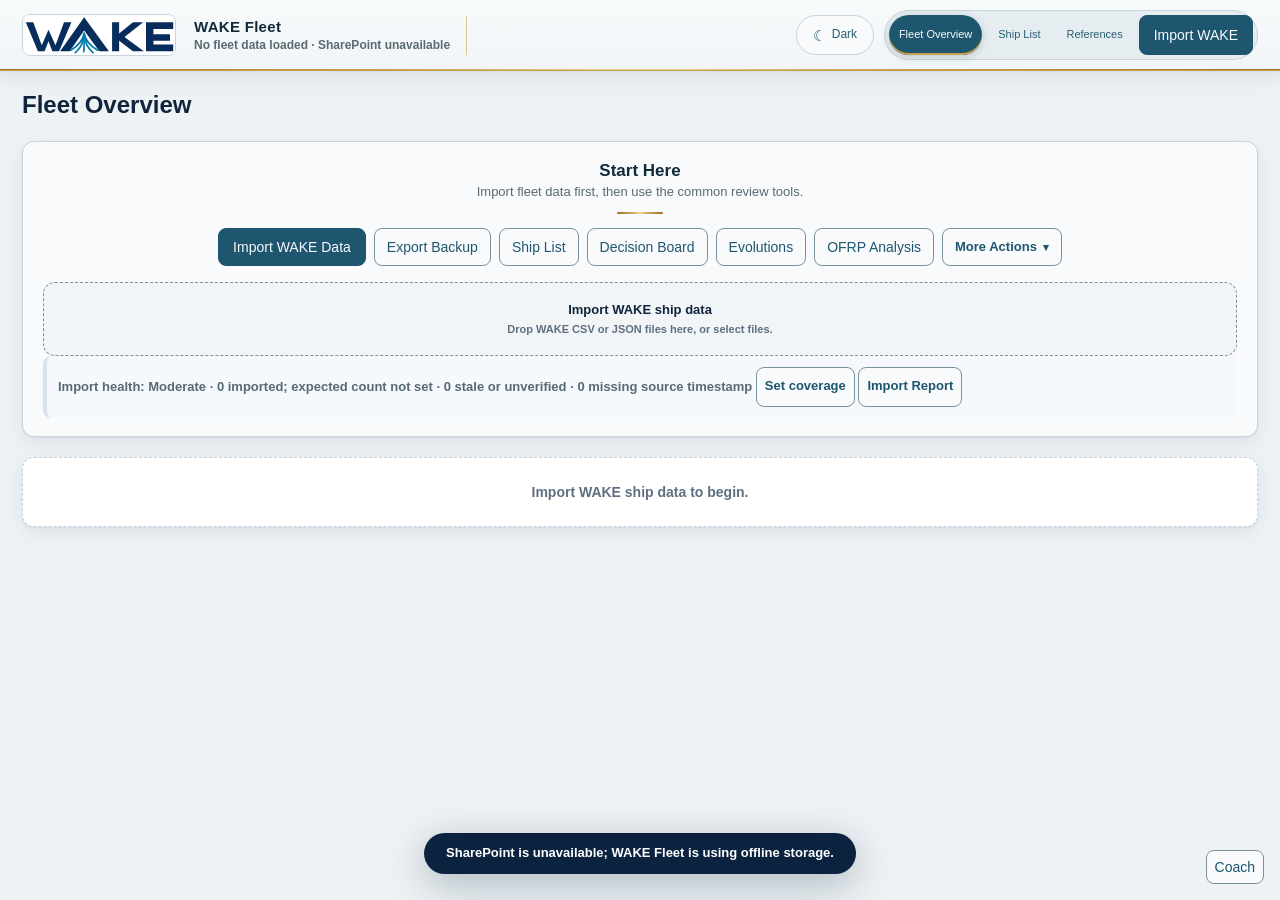
==== commit 39ec91e2: "Restore familiar Fleet WAKE with calendar-month charts" ====
--- a/WAKE FLEET - Only Secure in FS Sharepoint-current.html
+++ b/WAKE FLEET - Only Secure in FS Sharepoint-current.html
@@ -5,7 +5,7 @@
 <head>
 <meta charset="utf-8">
 <meta name="viewport" content="width=device-width, initial-scale=1">
-<title>WAKE Fleet — Command Evidence</title>
+<title>WAKE Fleet Staff App</title>
 <style>
 :root {
   --navy:#003366;
@@ -6546,11 +6546,24 @@
 .command-empty{padding:34px}.command-empty h1{font-size:clamp(26px,3vw,40px);margin:12px 0}.command-empty>p{font-size:15px;max-width:700px}.command-onboarding{display:grid;grid-template-columns:repeat(3,minmax(0,1fr));gap:26px;margin-top:30px}.command-onboarding article{border-top:1px solid var(--wn-border,#cfdae4);padding-top:18px}.command-onboarding b{font-size:24px;color:#66889f}.command-onboarding h2{font-size:16px}.command-onboarding p{font-size:13px;color:var(--wn-text-muted,#536a7e);line-height:1.6}
 [data-theme="dark"] .command-pill.current{background:#193f36;color:#ade1ca}[data-theme="dark"] .command-pill.need{background:#493e20;color:#f0d592}[data-theme="dark"] .command-pill.loss{background:#482c35;color:#f2b4bc}[data-theme="dark"] .command-pill.unknown{background:#2d3b4a;color:#cad6e2}
 [data-theme="dark"] .command-table th,[data-theme="dark"] .command-coverage,[data-theme="dark"] .command-last-watch,[data-theme="dark"] .command-activity-detail{background:#223b4b;color:#e1edf5}[data-theme="dark"] .command-stack{background:#223542}[data-theme="dark"] .command-stack .no-report{color:#bccedb}[data-theme="dark"] .command-panel p,[data-theme="dark"] .command-table td small,[data-theme="dark"] .command-stat small,[data-theme="dark"] .command-stat em,[data-theme="dark"] .command-note,[data-theme="dark"] .command-period-note,[data-theme="dark"] .command-trend-row>span{color:#b8ccda!important}
-.command-page-heading{display:flex;justify-content:space-between;align-items:start;gap:24px;margin:12px 0 20px}.command-page-heading h1{font-size:clamp(24px,2.2vw,34px);line-height:1.2;margin:9px 0;color:var(--wn-text,#172d42)}.command-page-heading p{font-size:13px;line-height:1.6;max-width:850px;color:var(--wn-text-muted,#536a7e);margin:0}.command-inline-label{display:grid;gap:6px;font-size:11px;font-weight:800;min-width:200px}.command-inline-label select{padding:9px;border:1px solid var(--wn-border,#cfdae4);border-radius:6px;background:var(--wn-surface,#fff);color:var(--wn-text,#172d42)}.command-link-grid{display:flex;gap:10px;flex-wrap:wrap}.wake-topbar .wake-top-controls{min-width:0}.wake-main-nav{flex-wrap:wrap!important;justify-content:flex-end}.wake-main-nav .wake-nav-btn{font-size:11px;padding:8px 10px}.wake-topbar{grid-template-columns:auto minmax(120px,1fr) auto!important}.ultrawide-enabled-view,#view-dashboard{display:block!important}.view.hidden{display:none!important}
+.command-page-heading{display:flex;justify-content:space-between;align-items:start;gap:24px;margin:12px 0 20px}.command-page-heading h1{font-size:clamp(24px,2.2vw,34px);line-height:1.2;margin:9px 0;color:var(--wn-text,#172d42)}.command-page-heading p{font-size:13px;line-height:1.6;max-width:850px;color:var(--wn-text-muted,#536a7e);margin:0}.command-inline-label{display:grid;gap:6px;font-size:11px;font-weight:800;min-width:200px}.command-inline-label select{padding:9px;border:1px solid var(--wn-border,#cfdae4);border-radius:6px;background:var(--wn-surface,#fff);color:var(--wn-text,#172d42)}.command-link-grid{display:flex;gap:10px;flex-wrap:wrap}.wake-topbar .wake-top-controls{min-width:0}.wake-main-nav{flex-wrap:wrap!important;justify-content:flex-end}.wake-main-nav .wake-nav-btn{font-size:11px;padding:8px 10px}#view-dashboard.hidden,.view.hidden{display:none!important}
 @media(min-width:1760px){.command-kpis{gap:18px}.command-stat>span{min-height:auto}.app-shell{max-width:2200px}.command-panel{padding:26px}.command-table table{font-size:13px}}
 @media(max-width:1100px){.wake-topbar{grid-template-columns:auto minmax(100px,1fr)!important}.wake-top-controls{grid-column:1/-1}.wake-main-nav{justify-content:flex-start}.command-page-heading{flex-wrap:wrap}}
 @media(max-width:900px){.command-kpis{grid-template-columns:repeat(2,minmax(0,1fr))}.command-section-heading{flex-wrap:wrap}.command-hero{padding:23px}.command-panel{padding:16px}.command-onboarding{gap:16px}.command-export-actions{width:100%}.command-activity-detail{grid-template-columns:1fr}.command-activity-selector{width:100%;max-width:none}}
 @media(max-width:560px){.command-hero{padding:20px 16px}.command-hero-stamp{display:none}.command-hero p{font-size:12px}.command-controls{padding:14px;gap:12px}.command-controls label{min-width:130px}.command-controls label:first-child{flex-basis:100%}.command-kpis{gap:9px}.command-stat{padding:13px}.command-stat>span{font-size:11px;min-height:32px}.command-stat strong{font-size:32px}.command-stat em{font-size:9px}.command-panel{padding:14px}.command-section-heading h2{font-size:18px}.command-section-heading{gap:12px}.command-trend-row{grid-template-columns:64px minmax(70px,1fr);gap:8px}.command-trend-row>span{grid-column:2;text-align:left;margin-top:-4px}.command-legend{gap:10px}.command-sources summary span{float:none;display:block}.command-empty{padding:22px}.command-onboarding{grid-template-columns:1fr;gap:16px}.command-ship-callout{flex-direction:column;align-items:start}}
+
+/* Compact controls in the original Fleet WAKE shell. */
+.fleet-chart-legend{display:flex;gap:20px;margin-top:18px;font-size:12px}.fleet-chart-legend span:before{content:"";display:inline-block;width:12px;height:12px;margin-right:7px;border-radius:3px;vertical-align:middle;background:#95afbf}.fleet-chart-legend .after:before{background:#39799f}.fleet-ship-tracks{display:grid;gap:6px}.fleet-ship-track.before{height:18px}.fleet-ship-track.before>span{background:#95afbf}.fleet-ship-track.after{height:34px}.fleet-ship-value{font-size:17px!important}.command-activity-bar{height:100%;min-height:0!important;grid-template-rows:minmax(0,1fr) 22px 30px!important}
+#view-dashboard:not(.hidden),#view-ships:not(.hidden){display:block}
+#view-dashboard.hidden,.view.hidden{display:none!important}
+.fleet-calendar-panel,.fleet-overview-chart,.command-ship-activity,#view-dashboard .overview-start-card{margin-bottom:20px}
+.fleet-month-controls{display:flex;gap:12px;flex-wrap:wrap}.fleet-month-controls label,.fleet-chart-choice{display:grid;gap:5px;font-size:12px;font-weight:700}.fleet-month-controls select,.fleet-chart-choice select{padding:8px 12px;background:var(--wn-surface,#fff);color:var(--wn-text,#162d42);border:1px solid var(--wn-border,#ccdae4);border-radius:6px;min-width:150px}
+.fleet-month-stats{display:grid;grid-template-columns:repeat(4,minmax(0,1fr));gap:16px;margin:20px 0 12px}.fleet-month-stat{border-left:4px solid #3f7e9f;background:var(--wn-surface-alt,#edf4f8);padding:16px 20px;border-radius:6px}.fleet-month-stat span{display:block;font-size:13px}.fleet-month-stat strong{display:block;font-size:38px;line-height:1.2;margin-top:5px}.fleet-month-stat.bad{border-color:#b3555d}.fleet-month-stat.good{border-color:#338168}.fleet-month-stat.warn{border-color:#ab842e}.fleet-chart-note{font-size:12px;color:var(--wn-text-muted,#586f7f);margin:12px 0 0}.fleet-month-evidence{margin-top:16px}.fleet-month-evidence summary{font-size:13px;font-weight:700;cursor:pointer}.fleet-month-evidence[open] summary{margin-bottom:14px}
+.fleet-overview-chart{padding:26px!important}.fleet-ship-chart{display:grid;gap:20px;margin:30px 0}.fleet-ship-bar{display:grid;grid-template-columns:minmax(130px,220px) minmax(130px,1fr) 140px;align-items:center;gap:20px;width:100%;text-align:left;background:transparent;border:0;color:var(--wn-text,#162d42);padding:10px 0;cursor:pointer}.fleet-ship-bar-label{font-size:15px;font-weight:800}.fleet-ship-track{height:42px;background:var(--wn-surface-alt,#e8eff4);border-radius:5px;overflow:hidden}.fleet-ship-track>span{display:block;height:100%;background:linear-gradient(90deg,#39799f,#58a7b7);min-width:0}.fleet-ship-value{font-size:22px;font-weight:800}.fleet-ship-value small{display:block;font-size:11px;font-weight:400;margin-top:4px}.fleet-ship-bar:hover .fleet-ship-track{outline:2px solid #60a0bf}.fleet-ship-bar:focus-visible,.command-activity-bar:focus-visible{outline:3px solid #3e87ad;outline-offset:4px}
+.command-ship-activity{padding:26px!important}.command-activity-chart{height:310px!important;margin-top:32px}.command-activity-bar{min-width:90px!important;flex:1}.command-activity-detail{display:block!important;padding:16px!important}.command-last-watch{max-width:600px}.command-last-watch strong{font-size:17px}.command-activity-selector{max-width:260px}.command-ship-activity .command-section-heading h2{font-size:22px}.command-ship-activity .command-table{margin-top:14px}
+[data-theme="dark"] .fleet-month-stat,[data-theme="dark"] .fleet-ship-track{background:#223b4b}[data-theme="dark"] .fleet-chart-note{color:#bdd0dc}
+@media(max-width:900px){.fleet-calendar-panel .section-title,.fleet-overview-chart .section-title{flex-wrap:wrap;gap:16px}.fleet-ship-bar{grid-template-columns:140px minmax(60px,1fr) 100px;gap:12px}.fleet-ship-bar-label{font-size:13px}.fleet-ship-value{font-size:18px}.fleet-month-stat{padding:14px}.command-activity-chart{height:260px!important}}
+@media(max-width:560px){.fleet-month-stats{grid-template-columns:repeat(2,minmax(0,1fr));gap:10px}.fleet-month-stat strong{font-size:30px}.fleet-ship-bar{grid-template-columns:minmax(0,1fr) 90px}.fleet-ship-bar-label{grid-column:1/-1}.fleet-ship-track{height:34px}.fleet-overview-chart,.command-ship-activity{padding:16px!important}.fleet-month-controls select{min-width:125px}.command-activity-chart{height:230px!important}.command-activity-bar{min-width:74px!important}}
 
 /* END CO PROGRESSION STYLES */
 </style>
@@ -6588,16 +6601,11 @@
   <div class="wake-top-controls">
     <button aria-label="Light mode on. Switch to dark mode" aria-pressed="false" class="theme-toggle" id="theme-toggle" type="button" title="Switch to dark mode"><span aria-hidden="true" class="theme-icon" data-theme-icon>&#9790;</span><span aria-hidden="true" data-theme-label>Dark</span></button>
     <nav class="wake-main-nav" aria-label="Main navigation">
-      <button class="wake-nav-btn active" id="top-nav-overview" aria-current="page" type="button" data-view="dashboard">Command Review</button>
-      <button class="wake-nav-btn" type="button" data-view="heatmaps">Ship Progress</button>
-      <button class="wake-nav-btn" type="button" data-view="performance">Currency & Recovery</button>
-      <button class="wake-nav-btn" type="button" data-view="evolutions">Training Evidence</button>
-      <button class="wake-nav-btn" type="button" data-view="ofrp">OFRP Review</button>
-      <button class="wake-nav-btn" type="button" data-view="explorer">Evidence Search</button>
-      <button class="wake-nav-btn" type="button" data-view="imports">Upload History</button>
-      <button class="wake-nav-btn" type="button" data-view="references">Guide</button>
-      <button class="btn" type="button" data-command-import="true">Import WAKE</button>
-    </nav>
+<button class="wake-nav-btn active" id="top-nav-overview" aria-current="page" type="button" data-view="dashboard">Fleet Overview</button>
+<button class="wake-nav-btn" type="button" data-view="heatmaps">Ship List</button>
+<button class="wake-nav-btn" type="button" data-view="references">References</button>
+<button class="btn" type="button" data-command-import="true">Import WAKE</button>
+</nav>
   </div>
 </header>
 <div class="app-shell">
@@ -7846,102 +7854,15 @@
 };
 
 const COACH_STEPS = [
-  {
-    "id": "import",
-    "title": "Establish the source record",
-    "category": "WAKE Inputs",
-    "selector": "[data-command-import]",
-    "action": "import",
-    "launchLabel": "Import WAKE Data",
-    "why": "The source export date anchors the ship observation.",
-    "do": "Upload WAKE ship JSON or CSV files using the existing import workflow.",
-    "look": "Upload History distinguishes new observations, backfills, corrections, repeats, and rejected files.",
-    "tip": "An upload date cannot replace a missing source date."
-  },
-  {
-    "id": "dashboard",
-    "title": "What changed in the last 30 days?",
-    "category": "Command Review",
-    "selector": "[data-view=\"dashboard\"]",
-    "action": "dashboard",
-    "launchLabel": "Open Command Review",
-    "why": "A prior report outside the period cannot be called a last-month change.",
-    "do": "Review the direct 30-day answer first, then select another period only when you need a different question answered.",
-    "look": "Read actual source dates and open named evidence behind each count.",
-    "tip": "Missing months and first observations do not establish zero change."
-  },
-  {
-    "id": "heatmaps",
-    "title": "Which ships progressed?",
-    "category": "Ship Progress",
-    "selector": "[data-view=\"heatmaps\"]",
-    "action": "heatmaps",
-    "launchLabel": "Open Ship Progress",
-    "why": "Ship-level source dates and roster sizes make changes interpretable.",
-    "do": "Compare observed movement and select a ship for its complete progression review.",
-    "look": "Roster additions and absences are separate from currency and level changes.",
-    "tip": "Matching uses normalized ship and person names."
-  },
-  {
-    "id": "performance",
-    "title": "Who needs attention now?",
-    "category": "Currency and Recovery",
-    "selector": "[data-view=\"performance\"]",
-    "action": "performance",
-    "launchLabel": "Open Currency and Recovery",
-    "why": "Currency can age after the latest export.",
-    "do": "Review the named attention queue, unknown evidence, and next-30-day thresholds.",
-    "look": "Source age and the no-new-watch assumption are visible beside the figures.",
-    "tip": "Upload a new report to confirm actual status."
-  },
-  {
-    "id": "evolutions",
-    "title": "Is training rebuilding proficiency?",
-    "category": "Training Evidence",
-    "selector": "[data-view=\"evolutions\"]",
-    "action": "evolutions",
-    "launchLabel": "Open Training Evidence",
-    "why": "Recorded activity supports a review but does not by itself prove proficiency.",
-    "do": "Select a ship and month; inspect activity, observed progression, and separately dated assessment outcomes.",
-    "look": "Use scoped evolution controls to open the rows behind counts.",
-    "tip": "Watch hours count once; event evidence does not multiply hours."
-  },
-  {
-    "id": "ofrp",
-    "title": "Did proficiency improve through the phase?",
-    "category": "OFRP Review",
-    "selector": "[data-view=\"ofrp\"]",
-    "action": "ofrp",
-    "launchLabel": "Open OFRP Review",
-    "why": "Phase changes can change a group’s composition.",
-    "do": "Review the same ships grouped by their baseline phase and inspect phase transitions.",
-    "look": "Actual comparison intervals and missing baselines remain visible.",
-    "tip": "A recorded phase association does not prove causation."
-  },
-  {
-    "id": "explorer",
-    "title": "What evidence supports the change?",
-    "category": "Evidence Search",
-    "selector": "[data-view=\"explorer\"]",
-    "action": "explorer",
-    "launchLabel": "Open Evidence Search",
-    "why": "Every briefing needs a way back to records.",
-    "do": "Filter retained activity by ship, person, month, or exact recorded watch date.",
-    "look": "Exported rows match the selected evidence filters.",
-    "tip": "Month-only and undated activity are not exact-day evidence."
-  },
-  {
-    "id": "backup",
-    "title": "Preserve the command record",
-    "category": "Handoff",
-    "selector": "[data-view=\"imports\"]",
-    "action": "backup",
-    "launchLabel": "Export Fleet Backup",
-    "why": "Retained observations support future comparisons.",
-    "do": "Review Upload History, export the selected CO brief or evidence CSV, and retain a Fleet Backup.",
-    "look": "The existing save status reports local and SharePoint synchronization.",
-    "tip": "Current-source summaries and period-change briefs answer different questions."
-  }
+  { id:"import", title:"Import Ship Data", category:"Start", selector:"#drop-zone", action:"import", launchLabel:"Import WAKE Data", why:"WAKE Fleet accepts each ship's WAKE CSV export or WAKE JSON working copy.", do:"Import one file per ship. The OFRP phase must be Basic, Advanced, Integrated, Sustainment, or Maintenance. Re-importing later exports creates snapshots for history without duplicating bridge logs.", look:"The import report should show source type, ship, phase, bridge officers, bridge logs, snapshots, and movement events.", tip:"Use repeated exports over time to build all-time level-up and lost-currency history." },
+  { id:"dashboard", title:"Fleet Overview", category:"Leader Home", selector:"[data-walkthrough-step='dashboard']", action:"dashboard", launchLabel:"Open Overview", why:"This is the high-level fleet picture across imported bridge watchstanders.", do:"Start with the simple fleet figures and level distribution, then use the shortcuts for deeper review.", look:"The overview stays aggregated and data-first. Ship names appear in Ship List or after a category drilldown.", tip:"Overview numbers remain bridge-only and do not change imported WAKE data." },
+  { id:"performance", title:"Watchstander Decision Board", category:"Command View", selector:"button[data-view='performance']", action:"performance", launchLabel:"Open Decision Board", why:"This board shows which ships are short on qualified senior watchstander depth and which ships are setting the fleet benchmark.", do:"Scan the qualified-depth map first, then use the level ladder to understand the watchstander mix behind each ship.", look:"The map runs from red in the lower-left to green in the upper-right. Dashed lines are weighted fleet averages, marker size is the imported watchstander population, and every ship mark opens its full data.", tip:"Red ships need support on both qualified share and Level 2+ depth; green ships are potential benchmark and mentoring sources. Orange and yellow identify the specific measure that needs work." },
+  { id:"evolutions", title:"Fleet Evolutions", category:"Training Activity", selector:"#admin-evolutions-btn", action:"evolutions", launchLabel:"Open Evolutions", why:"This workspace compares average evolution activity and fleet participation across the standard WAKE/TORIS evolution catalog.", do:"Compare average-height bars and use the red, orange, yellow, and green coverage key to find fleet gaps.", look:"Bar height is the average distinct sessions per imported ship. Participating watchstanders in the same date and watch period count together, while separate same-day periods remain separate. Bar color is the percentage of imported ships with at least one occurrence, including red zero-coverage evolutions.", tip:"Use the table below the chart for each average, ship-coverage percentage, source, and latest date." },
+  { id:"heatmaps", title:"Ship List", category:"Ship Scan", selector:"[data-walkthrough-step='heatmap-list']", action:"heatmaps", launchLabel:"Open Ship List", why:"The Ship List is the detailed horizontal table for ship-by-ship evidence.", do:"Filter the list as needed, then click anywhere on a ship row to open that ship.", look:"Each ship occupies one row with L0 through L3 plus Unclassified, currency, qualification, ROR, hours, logs, and outcome data shown across the page.", tip:"Use Ship List when the fleet overview needs ship-by-ship detail." },
+  { id:"ship", title:"Ship Drilldown", category:"Ship Detail", selector:".ship-list-table", action:"ship", launchLabel:"Open First Ship", why:"The ship view connects fleet analytics to an individual ship's overall data and supporting evidence.", do:"Open a ship row to see its full-width level distribution and overall data, then use the ship actions for roster, logs, ROR, activity, OFRP context, or history.", look:"The default ship screen stays on summary figures; detailed roster and evidence open only when requested.", tip:"Use the action buttons at the top of the ship view for supporting records." },
+  { id:"ofrp", title:"OFRP Phase Comparison", category:"Phase", selector:"button[data-view='ofrp']", action:"ofrp", launchLabel:"Open OFRP Analysis", why:"This view compares the OFRP phases on the same weighted watchstander measures.", do:"Compare the baseline bars, level-mix chart, and phase relationship map, then select any phase to open its ships.", look:"Each phase rate is weighted by its watchstanders; the marker in each comparison bar is the weighted fleet baseline.", tip:"Use the relationship map to separate a phase-level pattern from a single-ship problem, then drill into the filtered Ship List." },
+  { id:"explorer", title:"All Data Explorer", category:"Evidence", selector:"button[data-view='explorer']", action:"explorer", launchLabel:"Open Explorer", why:"The explorer exposes every imported bridge watch row for filtering and export.", do:"Filter by ship, phase, month, watchstation, level, currency, area, traffic, or text search.", look:"Use filtered export when staff needs a focused data pull.", tip:"The explorer uses deduplicated latest bridge log rows." },
+  { id:"backup", title:"Exports And History", category:"Protect Work", selector:"#admin-export-btn", action:"backup", launchLabel:"Export Backup", why:"WAKE Fleet stores data offline in browser storage and IndexedDB, and can export leader-ready products.", do:"Use Export Backup for data protection, Full Fleet CSV for analysis, and Current Status PDF for a polished WAKE-logo brief.", look:"Snapshots and history events are included in backup JSON; full CSV includes ship, officer, watch log, and phase summary rows.", tip:"The import report is the audit trail for what changed." }
 ];
 
 function h(value) {
@@ -11305,34 +11226,7 @@
 }
 
 function homeCommandRibbon() {
-  const hasData = allShips().length > 0;
-  const quality = fleetDataQuality(allShipMetrics());
-  return "<div class=\"card overview-start-card admin-command-card\" data-walkthrough-step=\"dashboard\">" +
-    "<div class=\"overview-start-head\">" +
-      "<div class=\"overview-start-title\"><h2>Data &amp; reports</h2><p>" + h(hasData ? "Refresh ship data or open a fleet workflow." : "Import fleet data first, then use the common review tools.") + "</p></div>" +
-      "<div class=\"overview-start-actions\">" +
-        "<button class=\"btn btn-export start-primary\" id=\"admin-import-btn\" type=\"button\">Import WAKE Data</button>" +
-        "<button class=\"start-secondary start-backup\" id=\"admin-export-btn\" type=\"button\">Export Backup</button>" +
-        "<button class=\"start-secondary\" id=\"admin-roster-btn\" type=\"button\" data-view=\"heatmaps\">Ship Progress</button>" +
-        "<button class=\"start-secondary\" id=\"admin-decision-btn\" type=\"button\" data-view=\"performance\">Currency &amp; Recovery</button>" +
-        "<button class=\"start-secondary\" id=\"admin-evolutions-btn\" type=\"button\" data-view=\"evolutions\">Training Evidence</button>" +
-        "<button class=\"start-secondary\" id=\"admin-ofrp-btn\" type=\"button\" data-view=\"ofrp\">OFRP Review</button>" +
-        "<details class=\"more-actions\"><summary class=\"start-secondary\">More Actions</summary><div class=\"more-actions-menu\">" +
-          "<button class=\"admin-command-btn\" id=\"coach-btn\" type=\"button\">Interactive Coach<span>Guided fleet workflow</span></button>" +
-          "<button class=\"admin-command-btn\" type=\"button\" data-view=\"references\">References / User Guide<span>Metric definitions and workflow notes</span></button>" +
-          "<button class=\"admin-command-btn\" id=\"admin-data-btn\" type=\"button\" data-view=\"explorer\">Evidence Search<span>Filter and export imported bridge rows</span></button>" +
-          "<button class=\"admin-command-btn\" id=\"admin-import-report-btn\" type=\"button\" data-view=\"imports\">Upload History<span>Validation results and file summaries</span></button>" +
-          "<button class=\"admin-command-btn\" id=\"restore-btn\" type=\"button\">Import Fleet Backup<span>Restore a saved WAKE Fleet working copy</span></button>" +
-          "<button class=\"admin-command-btn\" id=\"full-csv-btn\" type=\"button\">Export Full Fleet CSV<span>Ship, officer, log, and phase rows</span></button>" +
-          "<button class=\"admin-command-btn\" id=\"pdf-report-btn\" type=\"button\">Export Current Source Summary<span>Current-source supporting figures</span></button>" +
-          "<button class=\"admin-command-btn\" id=\"filtered-export-btn\" type=\"button\">Export Filtered Rows<span>Current All Data Explorer rows</span></button>" +
-          "<button class=\"admin-command-btn danger\" id=\"clear-btn\" type=\"button\">Clear Uploaded Data<span>Reset local fleet data</span></button>" +
-        "</div></details>" +
-      "</div>" +
-    "</div>" +
-    "<label class=\"drop-zone\" id=\"drop-zone\" for=\"file-input\"><strong>Import WAKE ship data</strong><span>Drag and drop WAKE CSV exports or WAKE JSON working copies here - or click to browse. Accepted OFRP phases: Basic, Advanced, Integrated, Sustainment, or Maintenance.</span></label>" +
-    dataHealthStrip(quality) +
-  "</div>";
+  return classicHomeCommandRibbon();
 }
 
 function ribbonButton(title, subtitle, targetId) {
@@ -11814,7 +11708,7 @@
 }
 
 function renderPerformance() {
-  commandRenderRecovery();
+  classicRenderPerformance();
 }
 
 function performanceGraph(metrics) {
@@ -12174,61 +12068,7 @@
 }
 
 function ultrawideFleetLens(rows, aggregate) {
-  const normalized = phaseNormalizedMetrics(rows || []);
-  const quality = fleetDataQuality(normalized);
-  const movement = leadershipMovementSummary();
-  const lowestLevel2 = normalized.slice().sort((a,b) => asNumber(a.level2Plus) - asNumber(b.level2Plus) || String(a.ship).localeCompare(String(b.ship)));
-  const lowestQualification = normalized.slice().sort((a,b) => asNumber(a.qualRate) - asNumber(b.qualRate) || String(a.ship).localeCompare(String(b.ship)));
-  const activityDepth = normalized.slice().sort((a,b) => asNumber(b.logsPerOfficer) - asNumber(a.logsPerOfficer) || String(a.ship).localeCompare(String(b.ship)));
-  const core =
-    ultrawideRailStats([
-      { label:"Current", value:aggregate.officers ? pct(aggregate.current / aggregate.officers) : "N/A", detail:aggregate.current + " of " + aggregate.officers, attrs:figureAttrs("Current", aggregate.officers ? pct(aggregate.current / aggregate.officers) : "N/A", aggregate.current + " of " + aggregate.officers + " watchstanders", "fleet", "", "ultrawide") },
-      { label:"Level 2+", value:aggregate.officers ? pct(aggregate.level2PlusPeople / aggregate.officers) : "N/A", detail:aggregate.level2PlusPeople + " people", attrs:figureAttrs("Level 2+", aggregate.officers ? pct(aggregate.level2PlusPeople / aggregate.officers) : "N/A", aggregate.level2PlusPeople + " at Level 2 or 3", "fleet", "", "ultrawide") },
-      { label:"Ship Qualified", value:aggregate.officers ? pct(aggregate.shipQual / aggregate.officers) : "N/A", detail:aggregate.shipQual + " people", attrs:figureAttrs("Ship Qualified", aggregate.officers ? pct(aggregate.shipQual / aggregate.officers) : "N/A", aggregate.shipQual + " ship-qualified watchstanders", "fleet", "", "ultrawide") },
-      { label:"ROR Coverage", value:aggregate.officers ? pct(aggregate.rorCurrent / aggregate.officers) : "N/A", detail:aggregate.rorCurrent + " current", attrs:figureAttrs("ROR Coverage", aggregate.officers ? pct(aggregate.rorCurrent / aggregate.officers) : "N/A", aggregate.rorCurrent + " with current ROR", "fleet", "", "ultrawide") }
-    ]) +
-    ultrawideMiniBarChart("Currency Posture", [
-      { label:"Current", value:aggregate.current, max:aggregate.officers, display:aggregate.current, tone:"good", attrs:figureAttrs("Current", aggregate.current, aggregate.officers ? pct(aggregate.current / aggregate.officers) + " of watchstanders" : "N/A", "fleet", "", "ultrawide") },
-      { label:"Requires Proficiency Watch", value:aggregate.need, max:aggregate.officers, display:aggregate.need, tone:"warn", attrs:figureAttrs("Requires Proficiency Watch", aggregate.need, aggregate.officers ? pct(aggregate.need / aggregate.officers) + " of watchstanders" : "N/A", "fleet", "", "ultrawide") },
-      { label:"Lost Currency", value:aggregate.loss, max:aggregate.officers, display:aggregate.loss, tone:"bad", attrs:figureAttrs("Lost Currency", aggregate.loss, aggregate.officers ? pct(aggregate.loss / aggregate.officers) + " of watchstanders" : "N/A", "fleet", "", "ultrawide") },
-      { label:"Unknown", value:aggregate.unknown, max:aggregate.officers, display:aggregate.unknown, attrs:figureAttrs("Unknown Currency", aggregate.unknown, aggregate.officers ? pct(aggregate.unknown / aggregate.officers) + " of watchstanders" : "N/A", "fleet", "", "ultrawide") }
-    ], "Counts use the imported fleet watchstander denominator.") +
-    ultrawideRailSection("Lowest Level 2+ Share", ultrawideShipEntries(lowestLevel2, row => pct(row.level2Plus), row => row.phase, 6)) +
-    ultrawideRailSection("Open full comparison", "<button class=\"btn secondary\" type=\"button\" data-view=\"performance\">Currency &amp; Recovery</button>");
-  const tierTwo =
-    ultrawideRailStats([
-      { label:"Requires Proficiency Watch", value:aggregate.need, detail:aggregate.officers ? pct(aggregate.need / aggregate.officers) : "N/A", attrs:figureAttrs("Requires Proficiency Watch", aggregate.need, aggregate.officers ? pct(aggregate.need / aggregate.officers) + " of watchstanders" : "N/A", "fleet", "", "ultrawide") },
-      { label:"Lost Currency", value:aggregate.loss, detail:aggregate.officers ? pct(aggregate.loss / aggregate.officers) : "N/A", attrs:figureAttrs("Lost Currency", aggregate.loss, aggregate.officers ? pct(aggregate.loss / aggregate.officers) + " of watchstanders" : "N/A", "fleet", "", "ultrawide") }
-    ]) +
-    ultrawideRailSection("Lowest Ship Qualification Rate", ultrawideShipEntries(lowestQualification, row => pct(row.qualRate), row => row.phase, 7), "Ship-qualified watchstanders divided by imported bridge watchstanders.");
-  const tierThree =
-    ultrawideRailStats([
-      { label:"Bridge Logs", value:aggregate.logs.toLocaleString(), detail:fmt(aggregate.logsPerOfficer,1) + " per watchstander", attrs:figureAttrs("Bridge Logs", aggregate.logs.toLocaleString(), "All imported bridge watch logs", "fleet", "", "ultrawide") },
-      { label:"Bridge Hours", value:fmt(aggregate.totalHours,1), detail:fmt(aggregate.avgHours,1) + " per watchstander", attrs:figureAttrs("Bridge Hours", fmt(aggregate.totalHours,1), "Cumulative imported bridge hours", "fleet", "", "ultrawide") }
-    ]) +
-    ultrawideRailSection("Highest Logs per Watchstander", ultrawideShipEntries(activityDepth, row => fmt(row.logsPerOfficer,1), row => row.phase + " · logs / person", 8), "Imported bridge logs divided by imported bridge watchstanders.");
-  const tierFour =
-    ultrawideRailStats([
-      { label:"Data Confidence", value:quality.label, detail:quality.coverageText },
-      { label:"Stale / Unverified", value:quality.staleShips.length, detail:quality.staleAfterDays + "-day threshold" },
-      { label:"Comparable Ships", value:quality.comparableShips, detail:"With snapshot pairs" },
-      { label:"L2 Gained / Reduced", value:movement.level2Gained + " / " + movement.level2Reduced, detail:"Latest comparable snapshots" }
-    ]) +
-    ultrawideRailSection("Freshness Review", ultrawideRailEntries((quality.staleShips || []).slice(0,9).map(ship => ({
-      label:ship.name,
-      meta:ship.sourceGeneratedAt ? fleetDateTime(ship.sourceGeneratedAt) : "Source timestamp missing",
-      value:ship.phase || "Unspecified",
-      attrs:" data-open-ship=\"" + h(keyFor(ship.name)) + "\""
-    })), "No stale or unverified ship exports."));
-  return ultrawideWorkspaceRail(
-    "Fleet Lens",
-    "Direct fleet measures, currency posture, qualification, and activity remain beside the overview.",
-    core,
-    tierTwo,
-    tierThree,
-    "ultrawide-fleet-lens",
-    tierFour
-  );
+  return classicUltrawideFleetLens(rows, aggregate);
 }
 
 function ultrawideDecisionBoardRail(metrics) {
@@ -12623,32 +12463,7 @@
 }
 
 function ultrawideReferencesRail() {
-  const metrics = allShipMetrics();
-  const levelTotals = ["0","1","2","3"].map(level => ({
-    level,
-    count:metrics.reduce((sum,row) => sum + asNumber(row.levels && row.levels[level]),0)
-  }));
-  const watchstanders = metrics.reduce((sum,row) => sum + asNumber(row.officerCount),0);
-  const core =
-    ultrawideRailSection("Quick Navigation", "<div class=\"ultrawide-rail-link-grid\"><button class=\"btn secondary\" type=\"button\" data-view=\"dashboard\">Fleet Overview</button><button class=\"btn secondary\" type=\"button\" data-view=\"heatmaps\">Ship Progress</button><button class=\"btn secondary\" type=\"button\" data-view=\"evolutions\">Training Evidence</button><button class=\"btn secondary\" type=\"button\" data-view=\"ofrp\">OFRP Review</button></div>") +
-    ultrawideMiniBarChart("Live Fleet Level Distribution", levelTotals.map(row => ({
-      label:"L" + row.level,
-      value:row.count,
-      max:watchstanders,
-      display:row.count,
-      attrs:" data-open-fleet-level=\"" + h(row.level) + "\""
-    })), "Current imported watchstanders at each WAKE level.") +
-    ultrawideRailSection("Primary denominator", "<p class=\"ultrawide-rail-note\">Fleet rates use imported bridge watchstanders. OFRP rates use watchstanders assigned to each ship's currently reported phase.</p>");
-  const tierTwo =
-    ultrawideRailSection("Metric Guardrails", "<p class=\"ultrawide-rail-note\">Current, Requires Proficiency Watch, and Lost Currency come from imported currency evidence. Level 2+ is Level 2 plus Level 3. Approaching is an hours-based indicator, not proof of advancement eligibility.</p>") +
-    ultrawideRailSection("Evolution Counting", "<p class=\"ultrawide-rail-note\">Watchstanders on the same ship, date, and watch period count together. Separate periods on the same day remain separate occurrences.</p>");
-  const tierThree =
-    ultrawideRailSection("Evidence Workflow", "<div class=\"ultrawide-rail-link-grid\"><button class=\"btn secondary\" type=\"button\" data-view=\"performance\">Currency &amp; Recovery</button><button class=\"btn secondary\" type=\"button\" data-view=\"explorer\">All Data Explorer</button><button class=\"btn secondary\" type=\"button\" data-view=\"imports\">Import Report</button></div>") +
-    ultrawideRailSection("Data Handling", "<p class=\"ultrawide-rail-note\">Names, watch records, and exported products remain command data. Use the visible timestamps and warnings when evaluating completeness.</p>");
-  const tierFour =
-    ultrawideRailSection("Command Workflow", "<div class=\"ultrawide-rail-link-grid\"><button class=\"btn secondary\" type=\"button\" data-view=\"ships\">Current Ship View</button><button class=\"btn secondary\" type=\"button\" data-view=\"performance\">Qualified Depth</button><button class=\"btn secondary\" type=\"button\" data-view=\"evolutions\">Evolution Coverage</button><button class=\"btn secondary\" type=\"button\" data-view=\"imports\">Data Confidence</button></div>") +
-    ultrawideRailSection("SharePoint Boundary", "<p class=\"ultrawide-rail-note\">Large-screen presentation changes do not alter the configured SharePoint lists, persistence payload, or live polling cadence.</p>");
-  return ultrawideWorkspaceRail("Reference Desk", "Workflow shortcuts, live level distribution, and calculation guardrails stay beside the full guide.", core, tierTwo, tierThree, "", tierFour);
+  return classicUltrawideReferencesRail();
 }
 
 function shipDataPosture(m) {
@@ -12698,11 +12513,7 @@
 }
 
 function renderDashboard() {
-  const host = document.getElementById("view-dashboard");
-  const rows = categorizedShipMetrics(allShipMetrics());
-  const aggregate = fleetAggregateMetrics(rows);
-  host.innerHTML = commandWorkspace() + homeCommandRibbon() + (allShips().length
-    ? '<details class="command-supporting"><summary>Supporting current-source totals: levels, training outcomes, and recorded activity</summary>' + fleetOverviewFigures(rows, aggregate) + assessmentOutcomePanel(aggregate, rows) + '</details>' : '');
+  compactRenderDashboard();
 }
 
 function fleetImportStatusPanel() {
@@ -12935,7 +12746,7 @@
 }
 
 function renderHeatMaps() {
-  commandRenderShipList();
+  classicRenderHeatMaps();
 }
 
 function openShipListWithFilters(filters) {
@@ -13474,7 +13285,7 @@
 }
 
 function renderEvolutions() {
-  commandRenderTraining();
+  classicRenderEvolutions();
 }
 
 function sortRows(rows, tableId, fallbackField, numericFields) {
@@ -13620,7 +13431,7 @@
 }
 
 function renderShips() {
-  commandRenderShipDetail();
+  compactRenderShips();
 }
 
 function shipProfileHero(m) {
@@ -13638,19 +13449,7 @@
 }
 
 function shipProfileSummary(m) {
-  const total = Math.max(0, asNumber(m.officerCount));
-  const level2Plus = asNumber(m.levels && m.levels['2']) + asNumber(m.levels && m.levels['3']);
-  return '<section class="card ship-profile-summary"><div class="ship-profile-summary-head"><div><h3>Overall Ship Data</h3><p>Current ship status and observed proficiency progression. Monthly hours and evolution evidence appear in the activity history.</p></div></div><div class="ship-profile-data-grid">' +
-    shipProfileStat('Watchstanders', total, m.bridgeWatchstanders + ' bridge watchstanders', 'blue') +
-    shipProfileStat('Current', total ? pct(m.current / total) : 'N/A', m.current + ' of ' + total, 'blue') +
-    shipProfileStat('Unknown Currency', m.unknown, m.unknown ? 'Missing or invalid currency evidence' : 'All currency records assessed', m.unknown ? 'warn' : 'blue') +
-    shipProfileStat('Level 2+', total ? pct(level2Plus / total) : 'N/A', level2Plus + ' at Level 2 or 3', 'blue') +
-    shipProfileStat('ROR Coverage', total ? pct(m.rorRate) : 'N/A', m.rorCurrent + ' with current ROR', 'blue') +
-    shipProfileStat('Average Hours', fmt(m.avgHours,1), 'Cumulative bridge hours per watchstander', 'blue') +
-    shipProfileStat('All-Time Level Ups', m.allTimeLevelUps, 'Recorded across snapshots', 'good') +
-    shipProfileStat('All-Time Lost Currency', m.allTimeLost, 'Unique watchstanders seen with lost currency', m.allTimeLost ? 'bad' : 'good') +
-    shipProfileStat('Currency Restored', m.restoredProficiency, 'Recorded recoveries', 'good') +
-    '</div></section>';
+  return classicShipProfileSummary(m);
 }
 
 function shipProfileStat(label, value, detail, tone) {
@@ -14002,7 +13801,7 @@
 }
 
 function renderOfrp() {
-  commandRenderOfrp();
+  classicRenderOfrp();
 }
 
 function filterOptions(field) {
@@ -14010,7 +13809,7 @@
 }
 
 function renderExplorer() {
-  commandRenderExplorer();
+  classicRenderExplorer();
 }
 
 function selectFilter(id, label, options) {
@@ -14701,11 +14500,11 @@
 }
 
 function renderImports() {
-  commandRenderImports();
+  classicRenderImports();
 }
 
 function renderReferences() {
-  commandRenderReferences();
+  classicRenderReferences();
 }
 
 function referenceGuideCard(title, lines) {
@@ -15147,6 +14946,7 @@
     else btn.removeAttribute("aria-current");
   });
   if (host && previousView !== currentView) {
+    window.scrollTo({top:0,left:0,behavior:"instant"});
     requestAnimationFrame(() => {
       const heading = host.querySelector(".view-title, h1, h2");
       if (!heading) return;
@@ -15330,6 +15130,8 @@
   attachCommandFleetEvents();
   attachCommandActionEvents();
   attachCommandEvidenceEvents();
+  attachCompactFleetEvents();
+  attachActivityDrilldownEvents();
   // END CO event hooks
   observeGeneratedButtonTypes();
   document.addEventListener("submit", event => {
@@ -16097,7 +15899,8 @@
 
 function commandDateLabel(value) {
   if (!value) return "Unavailable";
-  const date = new Date(String(value).slice(0,10) + "T12:00:00Z");
+  const raw = value instanceof Date ? value.toISOString() : typeof value === "number" ? new Date(value).toISOString() : String(value);
+  const date = new Date(raw.slice(0,10) + "T12:00:00Z");
   return Number.isFinite(date.getTime()) ? date.toLocaleDateString(undefined,{day:"numeric",month:"short",year:"numeric",timeZone:"UTC"}) : "Unavailable";
 }
 
@@ -16351,13 +16154,18 @@
 const commandShipActivitySelections={};
 
 function commandActivityMonth(log) {
+  const day=commandWatchDateInfo(log).day;
+  if(day){const key=day.slice(0,7);return {key,label:new Date(key+"-01T12:00:00Z").toLocaleDateString(undefined,{month:"short",year:"numeric",timeZone:"UTC"})};}
   const candidates=[log&&log.month,log&&log.watchDate,log&&log.dateLogged,log&&log.meta&&log.meta.watchDate,log&&log.meta&&log.meta.dateLabel];
   for(const candidate of candidates){
     const raw=String(candidate||'').trim();
     if(!raw)continue;
     let time=NaN;
     if(/^\d{4}-\d{2}$/.test(raw)) time=Date.parse(raw+'-01T12:00:00Z');
-    else if(/^\d{4}-\d{2}-\d{2}/.test(raw)) time=Date.parse(raw.slice(0,10)+'T12:00:00Z');
+    else if(/^\d{4}-\d{2}-\d{2}/.test(raw)) {
+      if(commandTimestamp(raw.slice(0,10))==null)continue;
+      time=Date.parse(raw.slice(0,10)+'T12:00:00Z');
+    }
     else time=Date.parse('1 '+raw+' 12:00:00Z');
     if(!Number.isFinite(time))continue;
     const date=new Date(time);
@@ -16373,18 +16181,31 @@
     const raw=String(evidence.raw||'').trim();
     const sourceTime=Date.parse(raw);
     const hasTime=/(?:T|\s)\d{1,2}:\d{2}|\b\d{4}(?:0[1-9]|1[0-2])(?:0[1-9]|[12]\d|3[01])\d{4,6}\b/.test(raw);
-    return {log,evidence,raw,hasTime,time:Number.isFinite(sourceTime)?sourceTime:Date.parse(evidence.day+'T12:00:00Z')};
-  }).filter(Boolean).sort((a,b)=>b.time-a.time);
+    return {log,evidence,raw,hasTime,time:hasTime&&Number.isFinite(sourceTime)?sourceTime:Date.parse(evidence.day+'T00:00:00Z')};
+  }).filter(item=>item&&item.time<=Date.now()).sort((a,b)=>b.time-a.time);
   if(!candidates.length)return {available:false,label:'No recorded watch date',detail:'No retained bridge-watch row has an exact calendar day.'};
   const latest=candidates[0];
   const label=latest.hasTime&&latest.raw?latest.raw:commandDateLabel(latest.evidence.day)+' · time not captured';
   return {available:true,label,detail:(latest.log.officer?latest.log.officer+' · ':'')+(latest.log.watchstation||'Watchstation not recorded')+' · '+(latest.hasTime?'recorded source time':'recorded day only'),day:latest.evidence.day,log:latest.log};
 }
 
+function commandRecordedActivityLogs(ship) {
+  const now=Date.now(),day=new Date(now).toISOString().slice(0,10),month=day.slice(0,7);
+  return historicalActivityLogsForShip(ship).filter(log=>{
+    const evidence=commandWatchDateInfo(log),period=commandActivityMonth(log);
+    if(evidence.day&&evidence.day>day)return false;
+    if(!evidence.day&&period&&period.key>month)return false;
+    const timed=/(?:T|\s)\d{1,2}:\d{2}/.test(evidence.raw||'');
+    const timestamp=timed?Date.parse(evidence.raw):NaN;
+    return !Number.isFinite(timestamp)||timestamp<=now;
+  });
+}
+
 function commandShipActivityModel(ship) {
   const buckets=new Map();
-  let excludedLogs=0;
-  historicalActivityLogsForShip(ship).forEach(log=>{
+  const activity=commandRecordedActivityLogs(ship);
+  let excludedLogs=historicalActivityLogsForShip(ship).length-activity.length;
+  activity.forEach(log=>{
     const month=commandActivityMonth(log);
     if(!month){excludedLogs++;return;}
     if(!buckets.has(month.key)) buckets.set(month.key,{key:month.key,label:month.label,logs:[],hours:0,people:new Set()});
@@ -16394,7 +16215,8 @@
     const person=String(log&&log.officer||'').trim();
     if(person)row.people.add(keyFor(person));
   });
-  const keys=Array.from(buckets.keys()).sort();
+  const requestedMonth=commandShipActivitySelections[keyFor(ship&&ship.name)];
+  const keys=Array.from(new Set([...buckets.keys(),...(/^\d{4}-\d{2}$/.test(requestedMonth||'')?[requestedMonth]:[])])).sort();
   const rows=[];
   if(keys.length){
     const cursor=new Date(keys[0]+'-01T12:00:00Z');
@@ -16416,18 +16238,18 @@
 
 function commandShipActivityPanel(ship) {
   const model=commandShipActivityModel(ship);
-  if(!model.rows.length) return '<section class="command-panel command-ship-activity"><div class="command-section-heading"><div><span class="section-kicker">Monthly activity history</span><h2>Hours and evolutions by month</h2><p>Each imported bridge-watch row needs a usable calendar month before it can appear here.</p></div></div>'+emptyState('No dated monthly bridge-watch activity is retained for this ship.')+'</section>';
+  const lastWatchLabel=model.lastWatch.available&&model.lastWatch.log&&/(?:T|\s)\d{1,2}:\d{2}/.test(model.lastWatch.label)?new Date(model.lastWatch.label).toLocaleString(undefined,{year:'numeric',month:'short',day:'numeric',hour:'numeric',minute:'2-digit',timeZone:'UTC',timeZoneName:'short'}):model.lastWatch.label;
+  const lastWatch='<article class="command-last-watch"><span>Last watch conducted</span><strong title="'+h(model.lastWatch.label)+'">'+h(lastWatchLabel)+'</strong><small>'+h(model.lastWatch.detail)+'</small></article>';
+  if(!model.rows.length)return '<section class="card command-ship-activity"><h3>Monthly activity</h3>'+lastWatch+emptyState('No dated watch logs.')+'</section>';
   const selected=model.selected;
-  const selection='<label class="command-activity-selector" for="command-activity-month-'+h(keyFor(ship.name))+'">Inspect a past month<select id="command-activity-month-'+h(keyFor(ship.name))+'" data-command-activity-select="'+h(keyFor(ship.name))+'">'+model.rows.map(row=>'<option value="'+h(row.key)+'"'+(selected&&selected.key===row.key?' selected':'')+'>'+h(row.label)+(row.hasRecordedActivity?'':' · no recorded activity')+'</option>').join('')+'</select></label>';
-  const lastWatch='<article class="command-last-watch"><span>Last watch conducted</span><strong>'+h(model.lastWatch.label)+'</strong><small>'+h(model.lastWatch.detail)+'</small></article>';
-  const chart='<div class="command-activity-chart" role="list" aria-label="Chronological recorded bridge hours and evolution occurrences">'+model.rows.map(row=>{
-    const height=Math.max(row.hours?12:3,Math.round(row.hours/model.maxHours*100));
-    const active=selected&&selected.key===row.key;
-    const description=row.label+': '+fmt(row.hours,1)+' recorded bridge hours; '+row.evolutions+' evolution occurrence'+(row.evolutions===1?'':'s')+(row.hasRecordedActivity?'':' ; no recorded activity');
-    return '<button type="button" class="command-activity-bar'+(active?' selected':'')+'" data-command-activity-month="'+h(row.key)+'" data-command-activity-ship="'+h(keyFor(ship.name))+'" aria-pressed="'+(active?'true':'false')+'" title="'+h(description)+'" aria-label="'+h(description)+'"><span class="command-activity-hours" style="height:'+height+'%"><strong>'+h(fmt(row.hours,1))+' h</strong></span><span class="command-activity-evolutions">'+(row.evolutions?'◆ '+h(row.evolutions):'—')+'</span><span class="command-activity-label">'+h(row.label)+'</span></button>';
+  const selection='<label class="command-activity-selector">Month<select data-command-activity-select="'+h(keyFor(ship.name))+'">'+model.rows.map(row=>'<option value="'+h(row.key)+'"'+(selected.key===row.key?' selected':'')+'>'+h(row.label)+'</option>').join('')+'</select></label>';
+  const chart='<div class="command-activity-chart" aria-label="Monthly hours and evolutions">'+model.rows.map(row=>{
+    const height=Math.max(row.hours?8:1,Math.round(row.hours/model.maxHours*100));
+    const active=selected.key===row.key;
+    const description=row.label+': '+fmt(row.hours,1)+' hours; '+row.evolutions+' evolutions'+(row.hasRecordedActivity?'':'; no recorded activity');
+    return '<button type="button" class="command-activity-bar'+(active?' selected':'')+'" data-command-activity-month="'+h(row.key)+'" data-command-activity-ship="'+h(keyFor(ship.name))+'" aria-pressed="'+active+'" aria-label="'+h(description)+'"><span class="command-activity-hours" style="height:'+height+'%"><strong>'+h(fmt(row.hours,1))+' h</strong></span><span class="command-activity-evolutions">◆ '+h(row.evolutions)+'</span><span class="command-activity-label">'+h(row.label)+'</span></button>';
   }).join('')+'</div>';
-  const evolutionList=selected.evolutionRows.length?'<ul class="command-evolution-list">'+selected.evolutionRows.map(row=>'<li><span>'+h(row.label)+'</span><strong>'+h(row.count)+'</strong></li>').join('')+'</ul>':'<p class="command-note">No evolution occurrence is recorded for the selected month. That does not establish that no evolution was conducted.</p>';
-  return '<section class="command-panel command-ship-activity"><div class="command-section-heading"><div><span class="section-kicker">Monthly activity history</span><h2>Hours logged and evolutions conducted</h2><p>Bars show retained bridge-watch hours in chronological order. The diamond count shows distinct recorded evolution occurrences for that month.</p></div>'+selection+'</div>'+lastWatch+chart+'<div class="command-activity-detail"><div><span class="section-kicker">Selected month · '+h(selected.label)+'</span><h3>'+h(fmt(selected.hours,1))+' recorded bridge hours</h3><p>'+h(selected.logCount)+' recorded watch row'+(selected.logCount===1?'':'s')+' · '+h(selected.people)+' person'+(selected.people===1?'':'s')+' represented · '+h(selected.evolutions)+' evolution occurrence'+(selected.evolutions===1?'':'s')+'.</p></div><div><h3>Evolutions recorded</h3>'+evolutionList+'</div></div>'+(model.excludedLogs?'<p class="command-note">'+h(model.excludedLogs)+' retained bridge-watch row'+(model.excludedLogs===1?' lacks':'s lack')+' a usable calendar month and '+(model.excludedLogs===1?'is':'are')+' excluded from the chart.</p>':'')+'<p class="command-note">Hours and evolution evidence come from retained bridge-watch records across accepted source imports. A zero, gap, or empty month means no matching retained row; it does not prove no underway activity or no training occurred.</p></section>';
+  return '<section class="card command-ship-activity"><div class="command-section-heading"><div><h2>Hours logged &amp; evolutions</h2><p>Hours by month · ◆ evolution sessions. Select a month for logs.</p></div>'+selection+'</div>'+lastWatch+chart+'<div class="command-activity-detail"><h3>'+h(selected.label)+' · '+h(fmt(selected.hours,1))+' hours · '+h(selected.evolutions)+' evolutions</h3>'+commandActivityDrilldownPanel(ship,selected.key)+'</div><p class="fleet-chart-note">'+(model.excludedLogs?h(model.excludedLogs)+' undated or future logs excluded. ':'')+'Blank months mean no retained activity evidence.</p></section>';
 }
 function commandPageHeading(kicker,title,description,actions) {
   return '<div class="command-page-heading"><div><span class="section-kicker">'+h(kicker)+'</span><h1 class="view-title">'+h(title)+'</h1><p>'+h(description)+'</p></div><div class="toolbar">'+(actions||'')+'</div></div>';
@@ -16451,17 +16273,7 @@
   host.innerHTML=commandPageHeading('Across the fleet','Which ships progressed, and which lost ground?','Compare observed losses, recoveries, and level changes. Read each ship’s actual source dates before comparing results.')+commandPeriodSummary()+controls+'<section class="command-panel" style="margin-top:18px">'+(ships.length?commandTable(['Ship / current phase','Latest source','Actual comparison','Losses / recoveries','Level up / down','L2+ before → after','Today: current / need / lost / unknown','Roster added / absent','Review'],rows):emptyState('No ships match. Import WAKE ship exports or adjust the filter.'))+'<p class="command-note">Today’s currency is aged from source evidence assuming no later watch. Counts have different roster sizes and source dates; this is not a readiness ranking. Level changes reflect recorded evidence and may include corrections.</p></section>';
 }
 function commandRenderShipDetail() {
-  const host=document.getElementById('view-ships'), ships=allShips();
-  if(!ships.length){host.innerHTML=commandPageHeading('Individual ship','How has this ship progressed?','Import a WAKE export to establish its first observation.')+emptyState('No ship evidence available.');return;}
-  if(!selectedShipKey||!state.ships[selectedShipKey])selectedShipKey=keyFor(ships[0].name);
-  const ship=state.ships[selectedShipKey], c=commandCompare(ship,commandFilters), current=commandCurrent(ship);
-  const selector='<label class="command-inline-label" for="ship-select">Ship<select id="ship-select">'+ships.map(item=>'<option value="'+h(keyFor(item.name))+'"'+(item===ship?' selected':'')+'>'+h(item.name)+'</option>').join('')+'</select></label>';
-  const entry={ship,comparison:c,current};
-  const emptyCounts=Object.fromEntries(Object.keys(COMMAND_CHANGE_LABELS).map(key=>[key,0]));
-  const from=c.requestedFrom||commandSubtractMonths(new Date().toISOString().slice(0,10),5), to=commandFilters.to||new Date().toISOString().slice(0,10);
-  const model={entries:[entry],comparable:c.available?[entry]:[],counts:c.available?c.observed.counts:emptyCounts,monthly:[{ship,data:commandMonthly(ship,from,to)}],from,to,now:new Date().toISOString()};
-  const lastThirty=commandLastThirtyModel([ship]);
-  host.innerHTML=commandPageHeading('Ship evidence review',ship.name,'See the direct last-30-day answer, recorded watch activity over time, and the evidence behind both.',selector)+commandLastThirtyPanel(lastThirty)+commandShipActivityPanel(ship)+commandCurrentPanel(model)+'<section class="command-panel"><div class="command-section-heading"><div><span class="section-kicker">Other historical comparison</span><h2>Explore a different comparison period</h2><p>Use this only for questions outside the direct last-30-day answer. It may span more than 30 days.</p></div></div>'+commandPeriodSummary()+commandSummaryCards(model)+commandComparisonTable(model)+commandMonthlyPanel(model)+'</section>'+'<section class="command-panel"><div class="command-section-heading"><div><span class="section-kicker">People behind the change</span><h2>Recorded transitions</h2><p>Roster differences remain separate from proficiency and currency movement.</p></div></div>'+commandEvidenceTable(model,'all')+'</section>'+commandSourcesPanel(model)+'<section class="command-panel"><div class="command-section-heading"><div><span class="section-kicker">WAKE evidence</span><h2>Inspect the source records</h2><p>Open the current imported roster, bridge watch evidence, or ROR evidence.</p></div></div><div class="command-link-grid">'+quickBtn(selectedShipKey,'roster','Current imported roster')+quickBtn(selectedShipKey,'logs','Bridge watch evidence')+quickBtn(selectedShipKey,'ror','ROR evidence')+'</div></section>';
+  compactRenderShips();
 }
 function commandRenderOfrp() {
   const host=document.getElementById('view-ofrp');
@@ -16486,13 +16298,13 @@
   document.addEventListener('change',event=>{
     const shipKey=event.target.dataset&&event.target.dataset.commandActivitySelect;if(!shipKey)return;
     const host=document.getElementById('view-ships'), focus=captureRerenderFocus(host);
-    commandShipActivitySelections[shipKey]=event.target.value;commandRenderShipDetail();restoreRerenderFocus(host,focus);
+    commandShipActivitySelections[shipKey]=event.target.value;fleetCalendarSelection={month:event.target.value,baselineMonth:commandCalendarPreviousMonth(event.target.value)};commandRenderShipDetail();restoreRerenderFocus(host,focus);
   });
   document.addEventListener('click',event=>{
     const button=event.target.closest&&event.target.closest('[data-command-activity-month][data-command-activity-ship]');if(!button)return;
     event.preventDefault();
     const host=document.getElementById('view-ships'), focus=captureRerenderFocus(host);
-    commandShipActivitySelections[button.dataset.commandActivityShip]=button.dataset.commandActivityMonth;commandRenderShipDetail();restoreRerenderFocus(host,focus);
+    commandShipActivitySelections[button.dataset.commandActivityShip]=button.dataset.commandActivityMonth;fleetCalendarSelection={month:button.dataset.commandActivityMonth,baselineMonth:commandCalendarPreviousMonth(button.dataset.commandActivityMonth)};commandRenderShipDetail();restoreRerenderFocus(host,focus);
   });
 }
 
@@ -16977,6 +16789,753 @@
   });
 }
 
+
+/* Calendar-month readiness comparisons. Source dates, not upload order, choose each month's observation. */
+function commandCalendarMonth(value) {
+  const month = String(value == null ? "" : value).trim();
+  return /^\d{4}-(?:0[1-9]|1[0-2])$/.test(month) && Number(month.slice(0, 4)) > 0 ? month : "";
+}
+
+function commandCalendarPreviousMonth(value) {
+  const month = commandCalendarMonth(value);
+  if (!month) return "";
+  const year = Number(month.slice(0, 4));
+  const number = Number(month.slice(5));
+  if (year === 1 && number === 1) return "";
+  return String(number === 1 ? year - 1 : year).padStart(4, "0") + "-" + String(number === 1 ? 12 : number - 1).padStart(2, "0");
+}
+
+function commandCalendarMonthLabel(value) {
+  const month = commandCalendarMonth(value);
+  if (!month) return "";
+  return ["January", "February", "March", "April", "May", "June", "July", "August", "September", "October", "November", "December"][Number(month.slice(5)) - 1] + " " + month.slice(0, 4);
+}
+
+function commandCalendarMonths(ship, nowISO) {
+  const timeline = commandTimeline(ship, commandNow(nowISO));
+  return Array.from(new Set(timeline.snapshots.map(item => item.date.slice(0, 7)))).sort();
+}
+
+function commandCalendarEndpoint(timeline, month) {
+  const observations = timeline.snapshots.filter(item => item.date.slice(0, 7) === month);
+  const wrapper = observations.length ? observations[observations.length - 1] : null;
+  return {
+    month,
+    label: commandCalendarMonthLabel(month),
+    available: !!wrapper,
+    observation: wrapper,
+    sourceDate: wrapper ? wrapper.date : "",
+    sourceAt: wrapper ? wrapper.at : "",
+    metrics: wrapper ? commandMetrics(wrapper.snapshot) : null,
+    observations,
+    reportCount: observations.length
+  };
+}
+
+function commandCalendarCompare(ship, options) {
+  const opts = options || {};
+  const now = commandNow(opts.nowISO);
+  const month = opts.month == null || opts.month === "" ? new Date(now).toISOString().slice(0, 7) : commandCalendarMonth(opts.month);
+  const baselineMonth = opts.baselineMonth == null || opts.baselineMonth === "" ? commandCalendarPreviousMonth(month) : commandCalendarMonth(opts.baselineMonth);
+  const timeline = commandTimeline(ship, now);
+  const empty = commandEmptyChanges();
+  const result = {
+    available: false,
+    reason: "",
+    mode: "calendar",
+    month,
+    baselineMonth,
+    monthLabel: commandCalendarMonthLabel(month),
+    baselineMonthLabel: commandCalendarMonthLabel(baselineMonth),
+    timeline,
+    baseline: null,
+    end: null,
+    before: null,
+    after: null,
+    baselinePeriod: commandCalendarEndpoint(timeline, baselineMonth),
+    period: commandCalendarEndpoint(timeline, month),
+    counts: empty.counts,
+    rows: empty.rows,
+    net: null,
+    matchedPeople: 0,
+    caveats: timeline.warnings.slice()
+  };
+  if (!month || !baselineMonth) { result.reason = "Choose valid calendar months."; return result; }
+  if (baselineMonth >= month) { result.reason = "Choose a baseline month before the selected month."; return result; }
+  result.baseline = result.baselinePeriod.observation;
+  result.end = result.period.observation;
+  result.before = result.baselinePeriod.metrics;
+  result.after = result.period.metrics;
+  const missing = [result.baselinePeriod, result.period].filter(period => !period.available).map(period => period.label);
+  if (missing.length) {
+    result.reason = "No dated source report for " + missing.join(" or ") + ".";
+    return result;
+  }
+  const changes = commandPair(result.baseline, result.end);
+  result.counts = changes.counts;
+  result.rows = changes.rows;
+  result.net = {};
+  ["officerCount", "current", "need", "loss", "unknown", "shipQual", "approaching", "totalHours", "totalQ", "totalUI"].forEach(key => {
+    result.net[key] = result.after[key] - result.before[key];
+  });
+  result.matchedPeople = Object.keys(result.baseline.snapshot.officerStates).filter(key => Object.prototype.hasOwnProperty.call(result.end.snapshot.officerStates, key)).length;
+  result.available = true;
+  result.reason = "Latest dated source report in each calendar month.";
+  result.caveats.push("Status is as of each month's displayed source date. Month-end condition and exact change dates are unknown.");
+  result.caveats.push("Lost currency, proficiency levels, and roster changes are separate measures.");
+  return result;
+}
+
+function commandCalendarFleet(ships, options) {
+  const opts = options || {};
+  const now = commandNow(opts.nowISO);
+  const month = opts.month == null || opts.month === "" ? new Date(now).toISOString().slice(0, 7) : commandCalendarMonth(opts.month);
+  const baselineMonth = opts.baselineMonth == null || opts.baselineMonth === "" ? commandCalendarPreviousMonth(month) : commandCalendarMonth(opts.baselineMonth);
+  const empty = commandEmptyChanges();
+  const result = {
+    available: false,
+    reason: "",
+    month,
+    baselineMonth,
+    monthLabel: commandCalendarMonthLabel(month),
+    baselineMonthLabel: commandCalendarMonthLabel(baselineMonth),
+    rows: [],
+    shipCount: 0,
+    comparedShipCount: 0,
+    missingShipCount: 0,
+    matchedPeople: 0,
+    counts: empty.counts,
+    changes: empty.rows,
+    before: null,
+    after: null,
+    net: null
+  };
+  (Array.isArray(ships) ? ships : []).forEach(ship => {
+    const comparison = commandCalendarCompare(ship, Object.assign({}, opts, { nowISO: now }));
+    result.rows.push({ ship, name: ship && ship.name || "", comparison });
+    result.shipCount++;
+    if (!comparison.available) { result.missingShipCount++; return; }
+    result.comparedShipCount++;
+    result.matchedPeople += comparison.matchedPeople;
+    Object.keys(result.counts).forEach(key => {
+      result.counts[key] += comparison.counts[key];
+      result.changes[key].push(...comparison.rows[key].map(row => Object.assign({}, row, { shipName: ship && ship.name || "" })));
+    });
+    if (!result.before) { result.before = {}; result.after = {}; result.net = {}; }
+    Object.keys(comparison.net).forEach(key => {
+      result.before[key] = (result.before[key] || 0) + comparison.before[key];
+      result.after[key] = (result.after[key] || 0) + comparison.after[key];
+      result.net[key] = result.after[key] - result.before[key];
+    });
+  });
+  result.available = result.comparedShipCount > 0;
+  result.reason = result.available ? "Compared ships have a dated source report in both months." : !month || !baselineMonth ? "Choose valid calendar months." : baselineMonth >= month ? "Choose a baseline month before the selected month." : "No ship has a dated source report in both months.";
+  return result;
+}
+
+
+function commandActivityDrilldownModel(ship, monthKey) {
+  const logs = commandRecordedActivityLogs(ship).filter(log => {
+    const month = commandActivityMonth(log);
+    return month && month.key === monthKey;
+  });
+  const groups = new Map();
+  logs.forEach((log, index) => {
+    const labels = new Map();
+    [['Event', log.events], ['Special Condition', log.specialConditions]].forEach(([source, raw]) => {
+      splitEvolutionValues(raw).forEach(label => {
+        const key = evolutionKey(label);
+        if (!key) return;
+        if (!labels.has(key)) labels.set(key, { label, sources:new Set() });
+        labels.get(key).sources.add(source);
+      });
+    });
+    const date = commandWatchDateInfo(log);
+    const occurrence = evolutionOccurrenceKey(log, index);
+    const session = evolutionSessionDescriptor(log);
+    labels.forEach((item, evolution) => {
+      const key = occurrence + '|' + evolution;
+      if (!groups.has(key)) groups.set(key, {
+        key, evolution, label:item.label, day:date.day || '',
+        dateLabel:date.day ? commandDateLabel(date.day) : 'Day not recorded',
+        sessionLabel:session.label, records:[], people:new Set(), sources:new Set()
+      });
+      const group = groups.get(key);
+      group.records.push({ log, index });
+      const person = keyFor(log.officer || '');
+      if (person) group.people.add(person);
+      item.sources.forEach(source => group.sources.add(source));
+    });
+  });
+  const rows = Array.from(groups.values()).sort((a, b) =>
+    (a.day || '9999').localeCompare(b.day || '9999') ||
+    a.sessionLabel.localeCompare(b.sessionLabel) || a.label.localeCompare(b.label)
+  );
+  return { ship, monthKey, logs, rows, hours:logs.reduce((sum, log) => sum + Math.max(0, Number(log.hours) || 0), 0) };
+}
+
+function commandActivityDrilldownButton(ship, monthKey, attribute, value, label, cls) {
+  return '<button type="button" class="'+(cls || 'ship-link')+'" data-command-activity-'+attribute+'="'+h(value)+'" data-activity-ship="'+h(keyFor(ship.name))+'" data-activity-month="'+h(monthKey)+'">'+h(label)+'</button>';
+}
+
+function commandActivityDrilldownPanel(ship, monthKey) {
+  const model = commandActivityDrilldownModel(ship, monthKey);
+  const monthButton = commandActivityDrilldownButton(ship, monthKey, 'records', 'month', 'All month logs ('+model.logs.length+')', 'mini-btn');
+  const rows = model.rows.map((row, index) => [
+    commandActivityDrilldownButton(ship, monthKey, 'records', 'day:'+row.day, row.dateLabel),
+    commandActivityDrilldownButton(ship, monthKey, 'records', 'evolution:'+index, row.label)+'<small>'+h(row.sessionLabel)+'</small>',
+    h(row.people.size)+' / '+h(row.records.length)
+  ]);
+  return '<div class="command-activity-drilldown"><div class="command-section-heading"><h3>Dates &amp; evolutions</h3>'+monthButton+'</div>'+
+    (rows.length ? commandTable(['Date', 'Evolution / watch period', 'Watchstanders / records'], rows) : '<p class="command-note">No recorded evolutions for this month.</p>')+
+    '<small class="command-note">Select a date or evolution to open its logs.</small></div>';
+}
+
+function commandActivityDrilldownSource(ship, log) {
+  const fingerprint = log.activitySourceFingerprint || log.sourceFingerprint || '';
+  const snapshot = fingerprint && (ship.snapshots || []).filter(item => item.sourceFingerprint === fingerprint)
+    .sort((a, b) => String(b.importedAt || '').localeCompare(String(a.importedAt || '')))[0];
+  return {
+    file:log.activitySourceFile || log.sourceFile || snapshot && snapshot.fileName || 'Not retained',
+    date:log.activitySourceGeneratedAt || log.sourceGeneratedAt || snapshot && snapshot.sourceGeneratedAt || 'Not retained',
+    importedAt:log.activityImportedAt || snapshot && snapshot.importedAt || 'Not retained'
+  };
+}
+
+function commandActivityDrilldownLogTable(model, records) {
+  const rows = records.map(({ log, index }) => {
+    const date = commandWatchDateInfo(log);
+    const source = commandActivityDrilldownSource(model.ship, log);
+    return [
+      h(date.day ? commandDateLabel(date.day) : 'Day not recorded'),
+      h(log.officer || 'Not named'), h(log.watchstation || 'Not recorded'),
+      h(fmt(Math.max(0, Number(log.hours) || 0), 1)),
+      h([log.events, log.specialConditions].filter(Boolean).join('; ') || 'No evolution recorded'),
+      commandActivityDrilldownButton(model.ship, model.monthKey, 'log', index, 'Open log', 'mini-btn')+(source.file !== 'Not retained' ? '<small>'+h(source.file)+'</small>' : '')
+    ];
+  });
+  return rows.length ? commandTable(['Date', 'Watchstander', 'Watchstation', 'Hours', 'Evolutions', 'Record'], rows) : emptyState('No retained logs match.');
+}
+
+function commandOpenActivityDrilldown(shipKey, monthKey, selection) {
+  const ship = state.ships[shipKey];
+  if (!ship) return;
+  const model = commandActivityDrilldownModel(ship, monthKey);
+  let records = model.logs.map((log, index) => ({ log, index }));
+  let title = 'Watch logs';
+  if (selection.startsWith('day:')) {
+    const day = selection.slice(4);
+    records = records.filter(({ log }) => (commandWatchDateInfo(log).day || '') === day);
+    title = day ? commandDateLabel(day) : 'Day not recorded';
+  } else if (selection.startsWith('evolution:')) {
+    const index = Number(selection.slice(10));
+    const row = Number.isInteger(index) && model.rows[index];
+    if (!row) return;
+    records = row.records;
+    title = row.label+' · '+row.dateLabel;
+  }
+  const hours = records.reduce((sum, { log }) => sum + Math.max(0, Number(log.hours) || 0), 0);
+  showModal(title+' — '+ship.name, monthKey+' · '+records.length+' records · '+fmt(hours, 1)+' recorded hours', commandActivityDrilldownLogTable(model, records));
+}
+
+function commandOpenActivityLog(shipKey, monthKey, logIndex) {
+  const ship = state.ships[shipKey];
+  const index = Number(logIndex);
+  if (!ship || !Number.isInteger(index)) return;
+  const model = commandActivityDrilldownModel(ship, monthKey);
+  const log = model.logs[index];
+  if (!log) return;
+  const date = commandWatchDateInfo(log);
+  const source = commandActivityDrilldownSource(ship, log);
+  const evidenceRows = [
+    ['Watch date', date.day ? commandDateLabel(date.day) : 'Day not recorded'],
+    ['Recorded date', log.watchDate || log.dateLogged || log.meta && (log.meta.watchDate || log.meta.dateLabel) || 'Not recorded'],
+    ['Recorded month', log.month || monthKey], ['Watchstander', log.officer || 'Not named'],
+    ['Watchstation', log.watchstation || 'Not recorded'], ['Watch period', evolutionSessionDescriptor(log).label],
+    ['Hours', fmt(Math.max(0, Number(log.hours) || 0), 1)], ['Events', log.events || 'Not recorded'],
+    ['Special conditions', log.specialConditions || 'Not recorded'], ['Evidence', log.rawText || log.comments || 'Not recorded'],
+    ['Log ID', log.logId || log.key || 'Not recorded'],
+    ['Source file', source.file], ['Source date', source.date], ['Uploaded', source.importedAt]
+  ];
+  const raw = log.rawRowData && typeof log.rawRowData === 'object' ? JSON.stringify(log.rawRowData, null, 2) : '';
+  const body = commandTable(['Field', 'Recorded value'], evidenceRows.map(row => row.map(h)))+
+    (raw ? '<details><summary>Source record</summary><pre style="white-space:pre-wrap;overflow-wrap:anywhere">'+h(raw)+'</pre></details>' : '')+
+    '<p>'+commandActivityDrilldownButton(ship, monthKey, 'records', 'day:'+(date.day || ''), 'Back to date logs', 'mini-btn')+' '+commandActivityDrilldownButton(ship, monthKey, 'records', 'month', 'All month logs', 'mini-btn')+'</p>';
+  showModal('Watch log — '+ship.name, log.officer || 'Watchstander not named', body);
+}
+
+function attachActivityDrilldownEvents() {
+  document.addEventListener('click', event => {
+    const button = event.target.closest && event.target.closest('[data-command-activity-records],[data-command-activity-log]');
+    if (!button) return;
+    event.preventDefault();
+    if (button.hasAttribute('data-command-activity-log')) commandOpenActivityLog(button.dataset.activityShip, button.dataset.activityMonth, button.dataset.commandActivityLog);
+    else commandOpenActivityDrilldown(button.dataset.activityShip, button.dataset.activityMonth, button.dataset.commandActivityRecords);
+  });
+}
+
+
+// Familiar Fleet WAKE views retained from the SharePoint application before the redesign.
+function classicRenderDashboard() {
+  const host = document.getElementById("view-dashboard");
+  const fleet = fleetMetrics();
+  const baseMetrics = allShipMetrics();
+  const rows = categorizedShipMetrics(baseMetrics);
+  const aggregate = fleetAggregateMetrics(rows);
+  if (!fleet.shipCount) {
+    host.innerHTML =
+      "<div class=\"dashboard-hero\" data-walkthrough-step=\"dashboard\"><h1 class=\"view-title\">Fleet Overview</h1><p>Import WAKE ship data to begin.</p></div>" +
+      homeCommandRibbon() +
+      emptyState("No fleet data loaded. Import one WAKE CSV export or WAKE JSON working copy per ship.") +
+      ultrawideNoDataRail("Fleet Overview");
+    return;
+  }
+  host.innerHTML =
+    topbar("Fleet Overview", "Simple fleet figures, level distribution, training outcomes, and drill-to-evidence data.") +
+    homeCommandRibbon() +
+    fleetDataPosturePanel(rows) +
+    "<div class=\"fleet-overview-stack\">" +
+    "<section class=\"analytics-panel\" id=\"level-layout-home\"><h3>Fleet Level Distribution</h3><p>Total L0, L1, L2, L3, and Unclassified watchstanders across the imported fleet.</p>" + levelDistributionPanel(rows) + "</section>" +
+    fleetOverviewFigures(rows, aggregate) +
+    assessmentOutcomePanel(aggregate, rows) + "</div>" +
+    ultrawideFleetLens(rows, aggregate);
+}
+
+function classicRenderHeatMaps() {
+  const host = document.getElementById("view-heatmaps");
+  const focusState = captureRerenderFocus(host);
+  const baseMetrics = allShipMetrics();
+  const metrics = withOperationalMetrics(baseMetrics);
+  if (!metrics.length) {
+    host.innerHTML = topbar("Ship List", "Horizontal ship data view of OFRP phase, levels, currency, qualifications, ROR, activity, and outcomes.") + emptyState("No ships imported.") + ultrawideNoDataRail("Ship List");
+    restoreRerenderFocus(host, focusState);
+    return;
+  }
+  const rows = filteredHeatmapMetrics(metrics);
+  const postureContext = heatmapFilters.posture ? " Showing only " + heatmapFilters.posture + " ships." : "";
+  host.innerHTML =
+    ultrawideShipListRail(metrics,rows) +
+    "<div class=\"card roster-workspace-card fleet-ship-list-card\" data-walkthrough-step=\"heatmap-list\">" +
+    "<div class=\"roster-workspace-head\"><div><span class=\"section-kicker\">Fleet Roster</span><h2 class=\"card-header\" style=\"margin-bottom:2px;\">Ship List</h2><p>Each ship is one horizontal row with its imported levels, currency, qualifications, ROR, hours, logs, and outcomes." + h(postureContext) + "</p></div>" +
+    "<button class=\"btn secondary fleet-overview-return\" type=\"button\" data-view=\"dashboard\">Fleet Overview</button></div>" +
+    shipListSummary(rows) +
+    heatmapControlPanel(metrics, rows.length) +
+    (rows.length ? shipListTable(rows, "shipList") : emptyState("No ships match the current filters.")) +
+    "</div>";
+  restoreRerenderFocus(host, focusState);
+}
+
+function classicRenderShips() {
+  const host = document.getElementById("view-ships");
+  const ships = allShips();
+  if (!ships.length) {
+    host.innerHTML = topbar("Ships", "Review each imported ship.") + emptyState("No ships imported.") + ultrawideNoDataRail("Ship View");
+    return;
+  }
+  if (!selectedShipKey || !state.ships[selectedShipKey]) selectedShipKey = keyFor(ships[0].name);
+  const ship = state.ships[selectedShipKey];
+  const m = shipMetrics(ship);
+  const options = ships.map(item => "<option value=\"" + h(keyFor(item.name)) + "\"" + (keyFor(item.name) === selectedShipKey ? " selected" : "") + ">" + h(item.name) + "</option>").join("");
+  const controls = "<select id=\"ship-select\">" + options + "</select>";
+  host.innerHTML =
+    topbar("Ship View", "Overall ship data with roster and evidence available through the ship actions.", controls) +
+    shipProfileHero(m) +
+    shipEvolutionPanel(ship) +
+    shipProfileSummary(m) +
+    "<div class=\"ship-profile-secondary\">" +
+    "<div class=\"card\"><div class=\"section-title\"><h3>Watchstation Activity</h3><span>Select a bar to see its logs</span></div>" + barsHtml(m.byWatchstation, { shipKey:keyFor(ship.name), type:"watchstation" }) + "</div>" +
+    "<div class=\"card\"><div class=\"section-title\"><h3>Monthly Bridge Hours</h3><span>Select a bar to see its logs and recorded hours</span></div>" + barsHtml(monthlyBridgeHoursByMonth(bridgeLogsForShip(ship)), { shipKey:keyFor(ship.name), type:"month", sort:"month", unit:"recorded bridge hours", valueFormatter:value => fmt(value,1) }) + "</div>" +
+    "</div>" +
+    ultrawideShipRail(ship,m);
+}
+
+function classicRenderPerformance() {
+  const host = document.getElementById("view-performance");
+  const metrics = allShipMetrics();
+  if (!metrics.length) {
+    host.innerHTML = topbar("Watchstander Decision Board", "See which ships need qualified watchstander depth and which ships set the fleet benchmark.") + emptyState("No ships imported.") + ultrawideNoDataRail("Decision Board");
+    return;
+  }
+  host.innerHTML =
+    topbar("Watchstander Decision Board", "Compare every ship's watchstander levels and qualified depth, then open the underlying ship data.") +
+    performanceGraph(metrics) +
+    ultrawideDecisionBoardRail(metrics);
+}
+
+function classicRenderEvolutions() {
+  const host = document.getElementById("view-evolutions");
+  if (!host) return;
+  const summary = evolutionSummary(allLogs(), allShips().length, true);
+  host.innerHTML =
+    topbar("Evolutions", "Average evolution activity with bar colors showing the share of imported ships that recorded each evolution.") +
+    "<div class=\"evolution-summary-grid\">" +
+      evolutionSummaryCard("Tracked Evolutions", summary.unique, summary.observedCount + " have at least one current fleet record", "event") +
+      evolutionSummaryCard("Average Evolutions / Ship", formatEvolutionAverage(summary.average), "Distinct evolution sessions divided by all imported ships", "event") +
+      evolutionSummaryCard("Average Fleet Coverage", formatEvolutionCoverage(summary.averageCoverage), "Mean share of ships represented across tracked evolutions", "warn") +
+      evolutionSummaryCard("Fleet-Wide Evolutions", summary.coverageCounts.fleet, "Recorded by at least 95% of imported ships", "good") +
+      evolutionSummaryCard("Not Yet Observed", summary.coverageCounts.none, "Red bars recorded by 0% of imported ships", "bad") +
+    "</div>" +
+    "<section class=\"card evolution-chart-card\"><div class=\"section-title\"><h3>Fleet Evolution Average</h3><span>" + h(summary.unique.toLocaleString()) + " tracked evolutions</span></div><p class=\"plain-explain\">Bar height is the average distinct sessions per imported ship. Watchstanders on the same ship, date, and watch period count together; separate time periods on the same day remain separate evolutions. Bar color is fleet participation: red at 0%, orange from 1-49%, yellow from 50-94%, and green at 95% or greater. Ships with zero records remain in every average.</p>" + evolutionCoverageLegend(summary) + evolutionChart(summary.rows, summary.shipCount) +
+    "<div class=\"evolution-detail-block\"><div class=\"section-title\"><h3>Evolution Averages</h3><span>Average, ship coverage, and latest date</span></div>" + evolutionTable(summary.rows, true, summary.shipCount) + "</div></section>" +
+    ultrawideEvolutionRail(summary);
+}
+
+function classicRenderOfrp() {
+  const host = document.getElementById("view-ofrp");
+  const metrics = allShipMetrics();
+  if (!metrics.length) {
+    host.innerHTML = topbar("OFRP Phase Comparison", "Compare phases on the same weighted watchstander measures.") + emptyState("No ships imported.") + ultrawideNoDataRail("OFRP Analysis");
+    return;
+  }
+  const rows = phaseSummaryRows(metrics);
+  const fleet = fleetAggregateMetrics(metrics);
+  host.innerHTML =
+    topbar("OFRP Phase Comparison", "Compare phases, see where phase outcomes diverge, and open the ships behind every point.") +
+    "<div class=\"command-analytics-page\">" +
+    "<section class=\"command-chart-panel\"><div class=\"command-chart-head\"><div><h3>Weighted Phase Comparison</h3><p>Every rate uses the people in that phase, not an average of ship percentages. The marker inside each bar is the weighted fleet baseline; select a phase to open its ships.</p></div></div>" + ofrpPhaseComparisonMatrix(rows, fleet) + "</section>" +
+    "<section class=\"command-chart-panel\"><div class=\"command-chart-head\"><div><h3>Watchstander Level Mix by Phase</h3><p>Each phase is normalized to 100%, revealing whether changes between phases are coming from a deeper senior bench or a larger developing population.</p></div>" + watchstanderLevelLegend() + "</div><div class=\"command-chart-scroll\">" + ofrpPhaseLevelChart(rows) + "</div></section>" +
+    "<section class=\"command-chart-panel\"><div class=\"command-chart-head\"><div><h3>Phase Relationship Map</h3><p>Current currency and Level 2+ depth are plotted together. Phases in the upper-right outperform the fleet on both; phases in the lower-left trail the fleet on both.</p></div></div><div class=\"command-chart-scroll\">" + ofrpPhaseRelationshipMap(rows, fleet) + "</div>" +
+    "<p class=\"chart-method-note\">Each ship is assigned to its currently reported OFRP phase. Historical logs may span earlier periods; WAKE Fleet does not infer the phase in effect for each event.</p></section>" +
+    "<details class=\"analysis-disclosure\"><summary>Open complete OFRP phase data</summary>" + ofrpCompleteDataTable(rows) + "</details>" +
+    "</div>" +
+    ultrawideOfrpRail(rows,fleet);
+}
+
+function classicRenderExplorer() {
+  const host = document.getElementById("view-explorer");
+  const focusState = captureRerenderFocus(host);
+  const logs = filteredLogs();
+  if (!allLogs().length) {
+    host.innerHTML = topbar("All Data Explorer", "Search and filter every imported bridge watch row.") + emptyState("No bridge watch rows imported.") + ultrawideNoDataRail("Data Explorer");
+    restoreRerenderFocus(host, focusState);
+    return;
+  }
+  const shipOpts = allShips().map(ship => "<option value=\"" + h(ship.name) + "\">" + h(ship.name) + "</option>").join("");
+  const phaseOpts = sortPhaseNames(unique(allShipMetrics().map(m => m.phase))).map(v => "<option value=\"" + h(v) + "\">" + h(v) + "</option>").join("");
+  const exportControl = "<button class=\"btn secondary\" id=\"explorer-export-btn\" type=\"button\"" + (logs.length ? "" : " disabled aria-disabled=\"true\"") + ">Export Filtered Rows</button>";
+  host.innerHTML =
+    topbar("All Data Explorer", logs.length.toLocaleString() + " matching rows from " + allLogs().length.toLocaleString() + " imported bridge logs.", exportControl) +
+    "<div class=\"filters\">" +
+    selectFilter("ship", "All ships", shipOpts) +
+    selectFilter("phase", "All phases", phaseOpts) +
+    selectFilter("month", "All months", filterOptions("month")) +
+    selectFilter("watchstation", "All watchstations", filterOptions("watchstation")) +
+    selectFilter("level", "All levels", "<option value=\"Blank\">Blank</option><option value=\"0\">0</option><option value=\"1\">1</option><option value=\"2\">2</option><option value=\"3\">3</option>") +
+    selectFilter("currency", "All currency", "<option value=\"Current\">Current</option><option value=\"Need\">Requires Proficiency Watch</option><option value=\"Loss\">Lost Currency</option>") +
+    selectFilter("area", "All areas", filterOptions("area")) +
+    selectFilter("traffic", "All traffic", filterOptions("traffic")) +
+    "<input aria-label=\"Search imported rows\" id=\"filter-search\" placeholder=\"Search officer, ship, log text\" type=\"search\" value=\"" + h(explorerFilters.search) + "\">" +
+    "<button class=\"admin-roster-reset\" id=\"explorer-reset\" type=\"button\">Clear filters</button>" +
+    "<div aria-atomic=\"true\" aria-live=\"polite\" class=\"admin-roster-count\" id=\"explorer-count\" role=\"status\">" + h(logs.length.toLocaleString()) + " of " + h(allLogs().length.toLocaleString()) + " rows shown</div>" +
+    "</div>" +
+    "<div class=\"card\"><div class=\"section-title\"><h3>Imported Watch Rows</h3><span>" + h(logs.length.toLocaleString()) + " matching rows</span></div>" + (logs.length ? logsTable(logs) : emptyState("No imported rows match the current filters.")) + "</div>" +
+    ultrawideExplorerRail(logs,allLogs().length);
+  restoreRerenderFocus(host, focusState);
+}
+
+function classicRenderImports() {
+  const host = document.getElementById("view-imports");
+  const reports = (state.importReports || []).slice().reverse();
+  host.innerHTML =
+    topbar("Import Report", "Validation results and per-file summaries.") +
+    (reports.length ? "<div class=\"import-log\">" + reports.map(report => {
+      const kind = report.errors && report.errors.length ? "error" : (report.warnings && report.warnings.length ? "warn" : "");
+      return "<div class=\"import-item " + kind + "\"><strong>" + h(report.fileName) + " - " + h(report.status) + "</strong>" +
+        "<div>" + h(report.sourceType || "WAKE CSV") + " | " + h(report.ship || "No ship") + " | " + h(report.phase || "No phase") + " | " + h(report.officers || 0) + " officers | " + h((report.logsAdded || 0).toLocaleString()) + " bridge logs added | " + h(report.duplicateLogs || 0) + " log duplicates ignored | " + h(report.msaRecordsAdded || 0) + " MSA outcomes added | " + h(report.msaRecordsUpdated || 0) + " MSA outcomes corrected | " + h(report.duplicateMsaRecords || 0) + " MSA duplicates ignored | " + h(report.nonBridgeRowsSkipped || 0) + " non-bridge skipped | " + h(report.snapshots || 0) + " snapshots | " + h(report.historyEvents || 0) + " movement events</div>" +
+        (report.errors && report.errors.length ? "<ul>" + report.errors.map(e => "<li>" + h(e) + "</li>").join("") + "</ul>" : "") +
+        (report.warnings && report.warnings.length ? "<ul>" + unique(report.warnings).map(w => "<li>" + h(w) + "</li>").join("") + "</ul>" : "") +
+        (report.notes && report.notes.length ? "<ul>" + unique(report.notes).map(note => "<li>Info: " + h(note) + "</li>").join("") + "</ul>" : "") +
+        "</div>";
+    }).join("") + "</div>" : emptyState("No imports yet.")) +
+    ultrawideImportsRail(reports);
+}
+
+function classicRenderReferences() {
+  const host = document.getElementById("view-references");
+  if (!host) return;
+  host.innerHTML =
+    topbar("References", "WAKE Fleet guide, metric definitions, and common workflows.") +
+    "<div class=\"card roster-workspace-card\">" +
+      "<div class=\"roster-workspace-head\"><div><h2 class=\"card-header\" style=\"margin-bottom:2px;\">WAKE Fleet Guide</h2><p>Use the same WAKE workflow at fleet scale: import, review the overview, open the roster-style Ship List, then drill into evidence.</p></div></div>" +
+      "<div class=\"reference-guide-grid\">" +
+        referenceGuideCard("Metric Scope", [
+          "WAKE Fleet reads WAKE ship CSV exports and WAKE JSON working copies, then keeps OOD, JOOD, and CONN bridge watch data.",
+          "Fleet metrics aggregate ships, bridge watchstanders, logs, levels, currency, ROR, and OFRP phase posture.",
+          "Ship detail and officer profiles remain drilldowns; Fleet Overview stays an aggregated commander picture."
+        ]) +
+        referenceGuideCard("Core Workflow", [
+          "Import one WAKE CSV export or WAKE JSON working copy per ship from Start Here.",
+          "Use Start Here first, then scan the simple figures at the top of Fleet Overview.",
+          "Use Evolutions to compare average activity and ship coverage. Red means 0%, orange means 1-49%, yellow means 50-94%, and green means at least 95% of imported ships recorded the evolution.",
+          "Use Ship List to scan one horizontal data row per ship, filter the imported measures, and open ship-level evidence."
+        ]) +
+        referenceGuideCard("Exports And Backups", [
+          "Export Fleet Backup preserves the local WAKE Fleet working state.",
+          "Full Fleet CSV exports ship, officer, watch log, and phase summary rows for analysis.",
+          "Current Status PDF creates a leader-ready WAKE-branded status report."
+        ]) +
+        referenceGuideCard("Readiness Terms", [
+          "Current, Requires Proficiency Watch, and Lost Currency are derived from imported WAKE bridge watchstander currency posture.",
+          "Level 2+ shows depth of more experienced WAKE watchstanders across the imported force.",
+          "ROR coverage requires a dated passing score of 90% or higher within 365 days. Undated or future-dated passing records are flagged Needs review."
+        ]) +
+        referenceGuideCard("Direct Data & Governance", [
+          "WAKE Fleet reports imported totals, counts, and rates; it does not create a composite fleet or ship risk score.",
+          "WAKE JSON submitted hours are counted once from each base watch row; related event and special-condition evidence does not inflate watchstander or fleet totals.",
+          "OFRP comparisons group each ship under its current reported phase. Logs and MSA outcomes can span imported capture periods and are not treated as event-time phase evidence.",
+          "Approaching Next Level is an hours-based progression indicator, not an approval queue or proof that every advancement gate is complete.",
+          "Source timestamps, import warnings, and explicit Unknown values remain visible so missing evidence cannot appear favorable."
+        ]) +
+        referenceGuideCard("Data Confidence", [
+          "Set the expected ship count and freshness threshold from Fleet Overview so missing data cannot look green.",
+          "High confidence requires configured coverage, current ship imports, no recent rejection, and comparable snapshots for most ships.",
+          "Training outcome rates with fewer than 10 evaluated MSA attempts are directional only."
+        ]) +
+      "</div>" +
+    "</div>" +
+    ultrawideReferencesRail();
+}
+
+function classicHomeCommandRibbon() {
+  const hasData = allShips().length > 0;
+  const quality = fleetDataQuality(allShipMetrics());
+  return "<div class=\"card overview-start-card admin-command-card\" data-walkthrough-step=\"dashboard\">" +
+    "<div class=\"overview-start-head\">" +
+      "<div class=\"overview-start-title\"><h2>Start Here</h2><p>" + h(hasData ? "Refresh ship data or open a fleet workflow." : "Import fleet data first, then use the common review tools.") + "</p></div>" +
+      "<div class=\"overview-start-actions\">" +
+        "<button class=\"btn btn-export start-primary\" id=\"admin-import-btn\" type=\"button\">Import WAKE Data</button>" +
+        "<button class=\"start-secondary start-backup\" id=\"admin-export-btn\" type=\"button\">Export Backup</button>" +
+        "<button class=\"start-secondary\" id=\"admin-roster-btn\" type=\"button\" data-view=\"heatmaps\">Ship List</button>" +
+        "<button class=\"start-secondary\" id=\"admin-decision-btn\" type=\"button\" data-view=\"performance\">Decision Board</button>" +
+        "<button class=\"start-secondary\" id=\"admin-evolutions-btn\" type=\"button\" data-view=\"evolutions\">Evolutions</button>" +
+        "<button class=\"start-secondary\" id=\"admin-ofrp-btn\" type=\"button\" data-view=\"ofrp\">OFRP Analysis</button>" +
+        "<details class=\"more-actions\"><summary class=\"start-secondary\">More Actions</summary><div class=\"more-actions-menu\">" +
+          "<button class=\"admin-command-btn\" id=\"coach-btn\" type=\"button\">Interactive Coach<span>Guided fleet workflow</span></button>" +
+          "<button class=\"admin-command-btn\" type=\"button\" data-view=\"references\">References / User Guide<span>Metric definitions and workflow notes</span></button>" +
+          "<button class=\"admin-command-btn\" id=\"admin-data-btn\" type=\"button\" data-view=\"explorer\">All Data<span>Filter and export imported bridge rows</span></button>" +
+          "<button class=\"admin-command-btn\" id=\"admin-import-report-btn\" type=\"button\" data-view=\"imports\">Import Report<span>Validation results and file summaries</span></button>" +
+          "<button class=\"admin-command-btn\" id=\"restore-btn\" type=\"button\">Import Fleet Backup<span>Restore a saved WAKE Fleet working copy</span></button>" +
+          "<button class=\"admin-command-btn\" id=\"full-csv-btn\" type=\"button\">Export Full Fleet CSV<span>Ship, officer, log, and phase rows</span></button>" +
+          "<button class=\"admin-command-btn\" id=\"pdf-report-btn\" type=\"button\">Export Current Status PDF<span>Leader-ready WAKE status brief</span></button>" +
+          "<button class=\"admin-command-btn\" id=\"filtered-export-btn\" type=\"button\">Export Filtered Rows<span>Current All Data Explorer rows</span></button>" +
+          "<button class=\"admin-command-btn danger\" id=\"clear-btn\" type=\"button\">Clear Uploaded Data<span>Reset local fleet data</span></button>" +
+        "</div></details>" +
+      "</div>" +
+    "</div>" +
+    "<label class=\"drop-zone\" id=\"drop-zone\" for=\"file-input\"><strong>Import WAKE ship data</strong><span>Drop WAKE CSV or JSON files here, or select files.</span></label>" +
+    dataHealthStrip(quality) +
+  "</div>";
+}
+
+function classicShipProfileSummary(m) {
+  const total = Math.max(0, asNumber(m.officerCount));
+  const level2Plus = asNumber(m.levels && m.levels["2"]) + asNumber(m.levels && m.levels["3"]);
+  return "<section class=\"card ship-profile-summary\"><div class=\"ship-profile-summary-head\"><div><h3>Overall Ship Data</h3><p>Latest roster · currency aged to today, assuming no later watch.</p></div></div><div class=\"ship-profile-data-grid\">" +
+    shipProfileStat("Watchstanders", total, m.bridgeWatchstanders + " bridge watchstanders", "blue") +
+    shipProfileStat("Current", total ? pct(m.current / total) : "N/A", m.current + " of " + total, "blue") +
+    shipProfileStat("Unknown Currency", m.unknown, m.unknown ? "Missing or invalid currency evidence" : "All currency records assessed", m.unknown ? "warn" : "blue") +
+    shipProfileStat("Level 2+", total ? pct(level2Plus / total) : "N/A", level2Plus + " at Level 2 or 3", "blue") +
+    shipProfileStat("Ship Qualified", total ? pct(m.shipQual / total) : "N/A", m.shipQual + " of " + total, "blue") +
+    shipProfileStat("Requires Proficiency Watch", m.need, total ? pct(m.need / total) + " of watchstanders" : "No watchstanders", m.need ? "warn" : "good") +
+    shipProfileStat("Lost Currency", m.loss, total ? pct(m.loss / total) + " of watchstanders" : "No watchstanders", m.loss ? "bad" : "good") +
+    shipProfileStat("Approaching Next Level", m.readyToLevelUp, total ? pct(m.readyToLevelUp / total) + " of watchstanders" : "N/A", "blue") +
+    shipProfileStat("ROR Coverage", total ? pct(m.rorRate) : "N/A", m.rorCurrent + " with current ROR", "blue") ++    shipProfileStat("Average Hours", fmt(m.avgHours,1), "Cumulative bridge hours per watchstander", "blue") ++    shipProfileStat("All-Time Level Ups", m.allTimeLevelUps, "Recorded across snapshots", "good") +
+    shipProfileStat("All-Time Lost Currency", m.allTimeLost, "Unique watchstanders seen with lost currency", m.allTimeLost ? "bad" : "good") +
+    shipProfileStat("Currency Restored", m.restoredProficiency, "Recorded recoveries", "good") +
+    "</div></section>";
+}
+
+function classicUltrawideFleetLens(rows, aggregate) {
+  const normalized = phaseNormalizedMetrics(rows || []);
+  const quality = fleetDataQuality(normalized);
+  const movement = leadershipMovementSummary();
+  const lowestLevel2 = normalized.slice().sort((a,b) => asNumber(a.level2Plus) - asNumber(b.level2Plus) || String(a.ship).localeCompare(String(b.ship)));
+  const lowestQualification = normalized.slice().sort((a,b) => asNumber(a.qualRate) - asNumber(b.qualRate) || String(a.ship).localeCompare(String(b.ship)));
+  const activityDepth = normalized.slice().sort((a,b) => asNumber(b.logsPerOfficer) - asNumber(a.logsPerOfficer) || String(a.ship).localeCompare(String(b.ship)));
+  const core =
+    ultrawideRailStats([
+      { label:"Current", value:aggregate.officers ? pct(aggregate.current / aggregate.officers) : "N/A", detail:aggregate.current + " of " + aggregate.officers, attrs:figureAttrs("Current", aggregate.officers ? pct(aggregate.current / aggregate.officers) : "N/A", aggregate.current + " of " + aggregate.officers + " watchstanders", "fleet", "", "ultrawide") },
+      { label:"Level 2+", value:aggregate.officers ? pct(aggregate.level2PlusPeople / aggregate.officers) : "N/A", detail:aggregate.level2PlusPeople + " people", attrs:figureAttrs("Level 2+", aggregate.officers ? pct(aggregate.level2PlusPeople / aggregate.officers) : "N/A", aggregate.level2PlusPeople + " at Level 2 or 3", "fleet", "", "ultrawide") },
+      { label:"Ship Qualified", value:aggregate.officers ? pct(aggregate.shipQual / aggregate.officers) : "N/A", detail:aggregate.shipQual + " people", attrs:figureAttrs("Ship Qualified", aggregate.officers ? pct(aggregate.shipQual / aggregate.officers) : "N/A", aggregate.shipQual + " ship-qualified watchstanders", "fleet", "", "ultrawide") },
+      { label:"ROR Coverage", value:aggregate.officers ? pct(aggregate.rorCurrent / aggregate.officers) : "N/A", detail:aggregate.rorCurrent + " current", attrs:figureAttrs("ROR Coverage", aggregate.officers ? pct(aggregate.rorCurrent / aggregate.officers) : "N/A", aggregate.rorCurrent + " with current ROR", "fleet", "", "ultrawide") }
+    ]) +
+    ultrawideMiniBarChart("Currency Posture", [
+      { label:"Current", value:aggregate.current, max:aggregate.officers, display:aggregate.current, tone:"good", attrs:figureAttrs("Current", aggregate.current, aggregate.officers ? pct(aggregate.current / aggregate.officers) + " of watchstanders" : "N/A", "fleet", "", "ultrawide") },
+      { label:"Requires Proficiency Watch", value:aggregate.need, max:aggregate.officers, display:aggregate.need, tone:"warn", attrs:figureAttrs("Requires Proficiency Watch", aggregate.need, aggregate.officers ? pct(aggregate.need / aggregate.officers) + " of watchstanders" : "N/A", "fleet", "", "ultrawide") },
+      { label:"Lost Currency", value:aggregate.loss, max:aggregate.officers, display:aggregate.loss, tone:"bad", attrs:figureAttrs("Lost Currency", aggregate.loss, aggregate.officers ? pct(aggregate.loss / aggregate.officers) + " of watchstanders" : "N/A", "fleet", "", "ultrawide") },
+      { label:"Unknown", value:aggregate.unknown, max:aggregate.officers, display:aggregate.unknown, attrs:figureAttrs("Unknown Currency", aggregate.unknown, aggregate.officers ? pct(aggregate.unknown / aggregate.officers) + " of watchstanders" : "N/A", "fleet", "", "ultrawide") }
+    ], "Counts use the imported fleet watchstander denominator.") +
+    ultrawideRailSection("Lowest Level 2+ Share", ultrawideShipEntries(lowestLevel2, row => pct(row.level2Plus), row => row.phase, 6)) +
+    ultrawideRailSection("Open full comparison", "<button class=\"btn secondary\" type=\"button\" data-view=\"performance\">Decision Board</button>");
+  const tierTwo =
+    ultrawideRailStats([
+      { label:"Requires Proficiency Watch", value:aggregate.need, detail:aggregate.officers ? pct(aggregate.need / aggregate.officers) : "N/A", attrs:figureAttrs("Requires Proficiency Watch", aggregate.need, aggregate.officers ? pct(aggregate.need / aggregate.officers) + " of watchstanders" : "N/A", "fleet", "", "ultrawide") },
+      { label:"Lost Currency", value:aggregate.loss, detail:aggregate.officers ? pct(aggregate.loss / aggregate.officers) : "N/A", attrs:figureAttrs("Lost Currency", aggregate.loss, aggregate.officers ? pct(aggregate.loss / aggregate.officers) + " of watchstanders" : "N/A", "fleet", "", "ultrawide") }
+    ]) +
+    ultrawideRailSection("Lowest Ship Qualification Rate", ultrawideShipEntries(lowestQualification, row => pct(row.qualRate), row => row.phase, 7), "Ship-qualified watchstanders divided by imported bridge watchstanders.");
+  const tierThree =
+    ultrawideRailStats([
+      { label:"Bridge Logs", value:aggregate.logs.toLocaleString(), detail:fmt(aggregate.logsPerOfficer,1) + " per watchstander", attrs:figureAttrs("Bridge Logs", aggregate.logs.toLocaleString(), "All imported bridge watch logs", "fleet", "", "ultrawide") },
+      { label:"Bridge Hours", value:fmt(aggregate.totalHours,1), detail:fmt(aggregate.avgHours,1) + " per watchstander", attrs:figureAttrs("Bridge Hours", fmt(aggregate.totalHours,1), "Cumulative imported bridge hours", "fleet", "", "ultrawide") }
+    ]) +
+    ultrawideRailSection("Highest Logs per Watchstander", ultrawideShipEntries(activityDepth, row => fmt(row.logsPerOfficer,1), row => row.phase + " · logs / person", 8), "Imported bridge logs divided by imported bridge watchstanders.");
+  const tierFour =
+    ultrawideRailStats([
+      { label:"Data Confidence", value:quality.label, detail:quality.coverageText },
+      { label:"Stale / Unverified", value:quality.staleShips.length, detail:quality.staleAfterDays + "-day threshold" },
+      { label:"Comparable Ships", value:quality.comparableShips, detail:"With snapshot pairs" },
+      { label:"L2 Gained / Reduced", value:movement.level2Gained + " / " + movement.level2Reduced, detail:"Latest comparable snapshots" }
+    ]) +
+    ultrawideRailSection("Freshness Review", ultrawideRailEntries((quality.staleShips || []).slice(0,9).map(ship => ({
+      label:ship.name,
+      meta:ship.sourceGeneratedAt ? fleetDateTime(ship.sourceGeneratedAt) : "Source timestamp missing",
+      value:ship.phase || "Unspecified",
+      attrs:" data-open-ship=\"" + h(keyFor(ship.name)) + "\""
+    })), "No stale or unverified ship exports."));
+  return ultrawideWorkspaceRail(
+    "Fleet Lens",
+    "Direct fleet measures, currency posture, qualification, and activity remain beside the overview.",
+    core,
+    tierTwo,
+    tierThree,
+    "ultrawide-fleet-lens",
+    tierFour
+  );
+}
+
+function classicUltrawideReferencesRail() {
+  const metrics = allShipMetrics();
+  const levelTotals = ["0","1","2","3"].map(level => ({
+    level,
+    count:metrics.reduce((sum,row) => sum + asNumber(row.levels && row.levels[level]),0)
+  }));
+  const watchstanders = metrics.reduce((sum,row) => sum + asNumber(row.officerCount),0);
+  const core =
+    ultrawideRailSection("Quick Navigation", "<div class=\"ultrawide-rail-link-grid\"><button class=\"btn secondary\" type=\"button\" data-view=\"dashboard\">Fleet Overview</button><button class=\"btn secondary\" type=\"button\" data-view=\"heatmaps\">Ship List</button><button class=\"btn secondary\" type=\"button\" data-view=\"evolutions\">Evolutions</button><button class=\"btn secondary\" type=\"button\" data-view=\"ofrp\">OFRP Analysis</button></div>") +
+    ultrawideMiniBarChart("Live Fleet Level Distribution", levelTotals.map(row => ({
+      label:"L" + row.level,
+      value:row.count,
+      max:watchstanders,
+      display:row.count,
+      attrs:" data-open-fleet-level=\"" + h(row.level) + "\""
+    })), "Current imported watchstanders at each WAKE level.") +
+    ultrawideRailSection("Primary denominator", "<p class=\"ultrawide-rail-note\">Fleet rates use imported bridge watchstanders. OFRP rates use watchstanders assigned to each ship's currently reported phase.</p>");
+  const tierTwo =
+    ultrawideRailSection("Metric Guardrails", "<p class=\"ultrawide-rail-note\">Current, Requires Proficiency Watch, and Lost Currency come from imported currency evidence. Level 2+ is Level 2 plus Level 3. Approaching is an hours-based indicator, not proof of advancement eligibility.</p>") +
+    ultrawideRailSection("Evolution Counting", "<p class=\"ultrawide-rail-note\">Watchstanders on the same ship, date, and watch period count together. Separate periods on the same day remain separate occurrences.</p>");
+  const tierThree =
+    ultrawideRailSection("Evidence Workflow", "<div class=\"ultrawide-rail-link-grid\"><button class=\"btn secondary\" type=\"button\" data-view=\"performance\">Decision Board</button><button class=\"btn secondary\" type=\"button\" data-view=\"explorer\">All Data Explorer</button><button class=\"btn secondary\" type=\"button\" data-view=\"imports\">Import Report</button></div>") +
+    ultrawideRailSection("Data Handling", "<p class=\"ultrawide-rail-note\">Names, watch records, and exported products remain command data. Use the visible timestamps and warnings when evaluating completeness.</p>");
+  const tierFour =
+    ultrawideRailSection("Command Workflow", "<div class=\"ultrawide-rail-link-grid\"><button class=\"btn secondary\" type=\"button\" data-view=\"ships\">Current Ship View</button><button class=\"btn secondary\" type=\"button\" data-view=\"performance\">Qualified Depth</button><button class=\"btn secondary\" type=\"button\" data-view=\"evolutions\">Evolution Coverage</button><button class=\"btn secondary\" type=\"button\" data-view=\"imports\">Data Confidence</button></div>") +
+    ultrawideRailSection("SharePoint Boundary", "<p class=\"ultrawide-rail-note\">Large-screen presentation changes do not alter the configured SharePoint lists, persistence payload, or live polling cadence.</p>");
+  return ultrawideWorkspaceRail("Reference Desk", "Workflow shortcuts, live level distribution, and calculation guardrails stay beside the full guide.", core, tierTwo, tierThree, "", tierFour);
+}
+
+const CLASSIC_COACH_STEPS = [
+  { id:"import", title:"Import Ship Data", category:"Start", selector:"#drop-zone", action:"import", launchLabel:"Import WAKE Data", why:"WAKE Fleet accepts each ship's WAKE CSV export or WAKE JSON working copy.", do:"Import one file per ship. The OFRP phase must be Basic, Advanced, Integrated, Sustainment, or Maintenance. Re-importing later exports creates snapshots for history without duplicating bridge logs.", look:"The import report should show source type, ship, phase, bridge officers, bridge logs, snapshots, and movement events.", tip:"Use repeated exports over time to build all-time level-up and lost-currency history." },
+  { id:"dashboard", title:"Fleet Overview", category:"Leader Home", selector:"[data-walkthrough-step='dashboard']", action:"dashboard", launchLabel:"Open Overview", why:"This is the high-level fleet picture across imported bridge watchstanders.", do:"Start with the simple fleet figures and level distribution, then use the shortcuts for deeper review.", look:"The overview stays aggregated and data-first. Ship names appear in Ship List or after a category drilldown.", tip:"Overview numbers remain bridge-only and do not change imported WAKE data." },
+  { id:"performance", title:"Watchstander Decision Board", category:"Command View", selector:"button[data-view='performance']", action:"performance", launchLabel:"Open Decision Board", why:"This board shows which ships are short on qualified senior watchstander depth and which ships are setting the fleet benchmark.", do:"Scan the qualified-depth map first, then use the level ladder to understand the watchstander mix behind each ship.", look:"The map runs from red in the lower-left to green in the upper-right. Dashed lines are weighted fleet averages, marker size is the imported watchstander population, and every ship mark opens its full data.", tip:"Red ships need support on both qualified share and Level 2+ depth; green ships are potential benchmark and mentoring sources. Orange and yellow identify the specific measure that needs work." },
+  { id:"evolutions", title:"Fleet Evolutions", category:"Training Activity", selector:"#admin-evolutions-btn", action:"evolutions", launchLabel:"Open Evolutions", why:"This workspace compares average evolution activity and fleet participation across the standard WAKE/TORIS evolution catalog.", do:"Compare average-height bars and use the red, orange, yellow, and green coverage key to find fleet gaps.", look:"Bar height is the average distinct sessions per imported ship. Participating watchstanders in the same date and watch period count together, while separate same-day periods remain separate. Bar color is the percentage of imported ships with at least one occurrence, including red zero-coverage evolutions.", tip:"Use the table below the chart for each average, ship-coverage percentage, source, and latest date." },
+  { id:"heatmaps", title:"Ship List", category:"Ship Scan", selector:"[data-walkthrough-step='heatmap-list']", action:"heatmaps", launchLabel:"Open Ship List", why:"The Ship List is the detailed horizontal table for ship-by-ship evidence.", do:"Filter the list as needed, then click anywhere on a ship row to open that ship.", look:"Each ship occupies one row with L0 through L3 plus Unclassified, currency, qualification, ROR, hours, logs, and outcome data shown across the page.", tip:"Use Ship List when the fleet overview needs ship-by-ship detail." },
+  { id:"ship", title:"Ship Drilldown", category:"Ship Detail", selector:".ship-list-table", action:"ship", launchLabel:"Open First Ship", why:"The ship view connects fleet analytics to an individual ship's overall data and supporting evidence.", do:"Open a ship row to see its full-width level distribution and overall data, then use the ship actions for roster, logs, ROR, activity, OFRP context, or history.", look:"The default ship screen stays on summary figures; detailed roster and evidence open only when requested.", tip:"Use the action buttons at the top of the ship view for supporting records." },
+  { id:"ofrp", title:"OFRP Phase Comparison", category:"Phase", selector:"button[data-view='ofrp']", action:"ofrp", launchLabel:"Open OFRP Analysis", why:"This view compares the OFRP phases on the same weighted watchstander measures.", do:"Compare the baseline bars, level-mix chart, and phase relationship map, then select any phase to open its ships.", look:"Each phase rate is weighted by its watchstanders; the marker in each comparison bar is the weighted fleet baseline.", tip:"Use the relationship map to separate a phase-level pattern from a single-ship problem, then drill into the filtered Ship List." },
+  { id:"explorer", title:"All Data Explorer", category:"Evidence", selector:"button[data-view='explorer']", action:"explorer", launchLabel:"Open Explorer", why:"The explorer exposes every imported bridge watch row for filtering and export.", do:"Filter by ship, phase, month, watchstation, level, currency, area, traffic, or text search.", look:"Use filtered export when staff needs a focused data pull.", tip:"The explorer uses deduplicated latest bridge log rows." },
+  { id:"backup", title:"Exports And History", category:"Protect Work", selector:"#admin-export-btn", action:"backup", launchLabel:"Export Backup", why:"WAKE Fleet stores data offline in browser storage and IndexedDB, and can export leader-ready products.", do:"Use Export Backup for data protection, Full Fleet CSV for analysis, and Current Status PDF for a polished WAKE-logo brief.", look:"Snapshots and history events are included in backup JSON; full CSV includes ship, officer, watch log, and phase summary rows.", tip:"The import report is the audit trail for what changed." }
+];
+
+
+// Calendar comparisons and charts inside the familiar Fleet WAKE screens.
+let fleetCalendarSelection={month:'',baselineMonth:''};
+let fleetChartMetric='hours';
+
+function fleetCalendarOptions() {
+  const month=fleetCalendarSelection.month||new Date().toISOString().slice(0,7);
+  return {month,baselineMonth:fleetCalendarSelection.baselineMonth||commandCalendarPreviousMonth(month)};
+}
+function fleetMonthChoices() {
+  const keys=new Set([new Date().toISOString().slice(0,7)]);
+  allShips().forEach(ship=>{
+    commandCalendarMonths(ship).forEach(month=>keys.add(month));
+    commandShipActivityModel(ship).rows.forEach(row=>keys.add(row.key));
+  });
+  const options=fleetCalendarOptions();keys.add(options.month);keys.add(options.baselineMonth);
+  const first=Array.from(keys).sort()[0], last=new Date().toISOString().slice(0,7);
+  if(first){const cursor=new Date(first+'-01T12:00:00Z');while(cursor.toISOString().slice(0,7)<=last){keys.add(cursor.toISOString().slice(0,7));cursor.setUTCMonth(cursor.getUTCMonth()+1);}}
+  return Array.from(keys).sort().reverse();
+}
+function fleetCalendarControls(mode) {
+  const options=fleetCalendarOptions(), months=fleetMonthChoices();
+  return '<div class="fleet-month-controls">'+[['month','Month'],['baselineMonth','Compare with']].filter(([field])=>mode!=='baseline'||field==='baselineMonth').map(([field,label])=>'<label>'+label+'<select data-fleet-calendar="'+field+'">'+months.filter(month=>field!=="baselineMonth"||month<options.month).map(month=>'<option value="'+h(month)+'"'+(options[field]===month?' selected':'')+'>'+h(commandCalendarMonthLabel(month))+'</option>').join('')+'</select></label>').join('')+'</div>';
+}
+function fleetCalendarPanel(ships,controls) {
+  const options=fleetCalendarOptions();
+  const entries=ships.map(ship=>({ship,c:commandCalendarCompare(ship,options)}));
+  const comparable=entries.filter(entry=>entry.c.available);
+  const counts={lost:0,restored:0,levelUp:0,levelDown:0};
+  comparable.forEach(({c})=>Object.keys(counts).forEach(key=>counts[key]+=c.counts[key]||0));
+  const stats=[['New currency losses','lost','bad'],['Restored','restored','good'],['Level up','levelUp','good'],['Level down','levelDown','warn']];
+  const table=entries.map(({ship,c})=>[
+    '<button class="ship-link" type="button" data-open-ship="'+h(keyFor(ship.name))+'">'+h(ship.name)+'</button>',
+    c.available?h(c.before.current+' → '+c.after.current):'—',
+    c.available?h(c.counts.lost):'—',c.available?h(c.counts.restored):'—',
+    c.available?h(c.counts.levelUp+' / '+c.counts.levelDown):'—',
+    c.available?h(c.counts.joined+' / '+c.counts.departed):'—',
+    c.available?h(commandDateLabel(c.baseline.date)+' → '+commandDateLabel(c.end.date)):'<small>'+h(c.reason)+'</small>'
+  ]);
+  const people=comparable.flatMap(({ship,c})=>Object.values(c.rows||{}).flat().map(row=>({ship,row})));
+  return '<section class="card fleet-calendar-panel"><div class="section-title"><h3>'+h(commandCalendarMonthLabel(options.month))+' vs '+h(commandCalendarMonthLabel(options.baselineMonth))+'</h3>'+(controls===false?'':fleetCalendarControls(controls))+'</div><div class="fleet-month-stats">'+stats.map(([label,key,tone])=>'<article class="fleet-month-stat '+tone+'"><span>'+h(label)+'</span><strong>'+h(comparable.length?counts[key]:'—')+'</strong></article>').join('')+'</div><p class="fleet-chart-note">'+comparable.length+' of '+ships.length+' ships have both months. Latest dated status in each month; changes are between those statuses.</p><details class="fleet-month-evidence"><summary>View changes &amp; source dates</summary>'+commandTable(['Ship','Current before → after','Lost','Restored','Levels up / down','Roster added / absent','Source dates'],table)+(people.length?commandTable(['Ship','Watchstander','Change'],people.map(({ship,row})=>[h(ship.name),h(row.name||row.officer||''),h(COMMAND_CHANGE_LABELS[row.type]||row.type||row.change||'')])):'')+'</details></section>';
+}
+function fleetOverviewChart() {
+  const options=fleetCalendarOptions();
+  const metricValue=m=>!m?null:fleetChartMetric==='loss'?m.loss:m.officerCount?(fleetChartMetric==='current'?m.current:(m.levels['2']||0)+(m.levels['3']||0))/m.officerCount*100:null;
+  const rows=allShips().map(ship=>{
+    const c=commandCalendarCompare(ship,options), activity=commandShipActivityModel(ship).rows;
+    const a=activity.find(row=>row.key===options.month),b=activity.find(row=>row.key===options.baselineMonth);
+    const after=fleetChartMetric==='hours'?(a&&a.hasRecordedActivity?a.hours:null):metricValue(c.after);
+    const before=fleetChartMetric==='hours'?(b&&b.hasRecordedActivity?b.hours:null):metricValue(c.before);
+    const detail=fleetChartMetric==='hours'?(a?a.evolutions+' evolutions':'No recorded activity'):c.after?c.after.officerCount+' watchstanders':'No month status';
+    return {ship,after,before,detail};
+  });
+  const max=['hours','loss'].includes(fleetChartMetric)?Math.max(1,...rows.flatMap(row=>[row.after||0,row.before||0])):100;
+  const valueLabel=value=>value==null?'—':fmt(value,1)+(fleetChartMetric==='hours'?' h':fleetChartMetric==='loss'?'':'%');
+  return '<section class="card fleet-overview-chart"><div class="section-title"><h3>Fleet by ship</h3><label class="fleet-chart-choice">Show<select data-fleet-chart-metric>'+[['hours','Hours logged'],['current','Current at report %'],['levels','Level 2+ %'],['loss','Lost at report']].map(([value,label])=>'<option value="'+value+'"'+(fleetChartMetric===value?' selected':'')+'>'+label+'</option>').join('')+'</select></label></div><div class="fleet-chart-legend"><span class="before">'+h(commandCalendarMonthLabel(options.baselineMonth))+'</span><span class="after">'+h(commandCalendarMonthLabel(options.month))+'</span></div><div class="fleet-ship-chart">'+rows.map(({ship,after,before,detail})=>'<button type="button" class="fleet-ship-bar" data-fleet-chart-ship="'+h(keyFor(ship.name))+'"><span class="fleet-ship-bar-label">'+h(ship.name)+'</span><span class="fleet-ship-tracks"><span class="fleet-ship-track before" title="'+h(valueLabel(before))+'"><span style="width:'+Math.max(0,(before||0)/max*100)+'%"></span></span><span class="fleet-ship-track after" title="'+h(valueLabel(after))+'"><span style="width:'+Math.max(0,(after||0)/max*100)+'%"></span></span></span><span class="fleet-ship-value">'+h(valueLabel(before))+' → '+h(valueLabel(after))+'<small>'+h(detail)+'</small></span></button>').join('')+'</div><p class="fleet-chart-note">Select a ship to open its monthly chart. — means no evidence for that month.</p></section>';
+}
+function compactRenderDashboard() {
+  const host=document.getElementById('view-dashboard');
+  const rows=categorizedShipMetrics(allShipMetrics()), aggregate=fleetAggregateMetrics(rows);
+  host.innerHTML=topbar('Fleet Overview','', '')+homeCommandRibbon()+(rows.length?fleetCalendarPanel(allShips())+fleetOverviewChart()+'<div class="fleet-overview-stack"><section class="analytics-panel"><h3>Latest fleet levels</h3><p class="fleet-chart-note">Supporting currency below is aged to today, assuming no later watch.</p>'+levelDistributionPanel(rows)+'</section>'+fleetOverviewFigures(rows,aggregate)+assessmentOutcomePanel(aggregate,rows)+'</div>':emptyState('Import WAKE ship data to begin.'));
+}
+function compactRenderShips() {
+  const host=document.getElementById('view-ships'),ships=allShips();
+  if(!ships.length){host.innerHTML=topbar('Ship View','')+emptyState('No ships imported.');return;}
+  if(!selectedShipKey||!state.ships[selectedShipKey])selectedShipKey=keyFor(ships[0].name);
+  const ship=state.ships[selectedShipKey],m=shipMetrics(ship);
+  if(!commandShipActivitySelections[selectedShipKey])commandShipActivitySelections[selectedShipKey]=fleetCalendarOptions().month;
+  const controls='<select id="ship-select" aria-label="Ship">'+ships.map(item=>'<option value="'+h(keyFor(item.name))+'"'+(item===ship?' selected':'')+'>'+h(item.name)+'</option>').join('')+'</select>';
+  host.innerHTML=topbar('Ship View','',controls)+shipProfileHero(m)+fleetCalendarPanel([ship],'baseline')+commandShipActivityPanel(ship)+shipProfileSummary(m)+'<div class="card"><div class="section-title"><h3>Watchstation Activity</h3><span>Select a bar for logs</span></div>'+barsHtml(m.byWatchstation,{shipKey:keyFor(ship.name),type:'watchstation'})+'</div>';
+}
+function attachCompactFleetEvents() {
+  document.addEventListener('change',event=>{
+    const field=event.target.dataset&&event.target.dataset.fleetCalendar;
+    if(field){
+      fleetCalendarSelection[field]=event.target.value;
+      if(field==='month')fleetCalendarSelection.baselineMonth=commandCalendarPreviousMonth(event.target.value);
+      if(currentView==='ships')commandShipActivitySelections[selectedShipKey]=fleetCalendarOptions().month;
+      render();switchView(currentView);return;
+    }
+    if(event.target.hasAttribute&&event.target.hasAttribute('data-fleet-chart-metric')){fleetChartMetric=event.target.value;renderDashboard();}
+  });
+  document.addEventListener('click',event=>{
+    const button=event.target.closest&&event.target.closest('[data-fleet-chart-ship]');if(!button)return;
+    selectedShipKey=button.dataset.fleetChartShip;
+    commandShipActivitySelections[selectedShipKey]=fleetCalendarOptions().month;
+    renderShips();switchView('ships');
+  });
+}
+
 // END CO PROGRESSION BUNDLE
 
 async function boot() {
